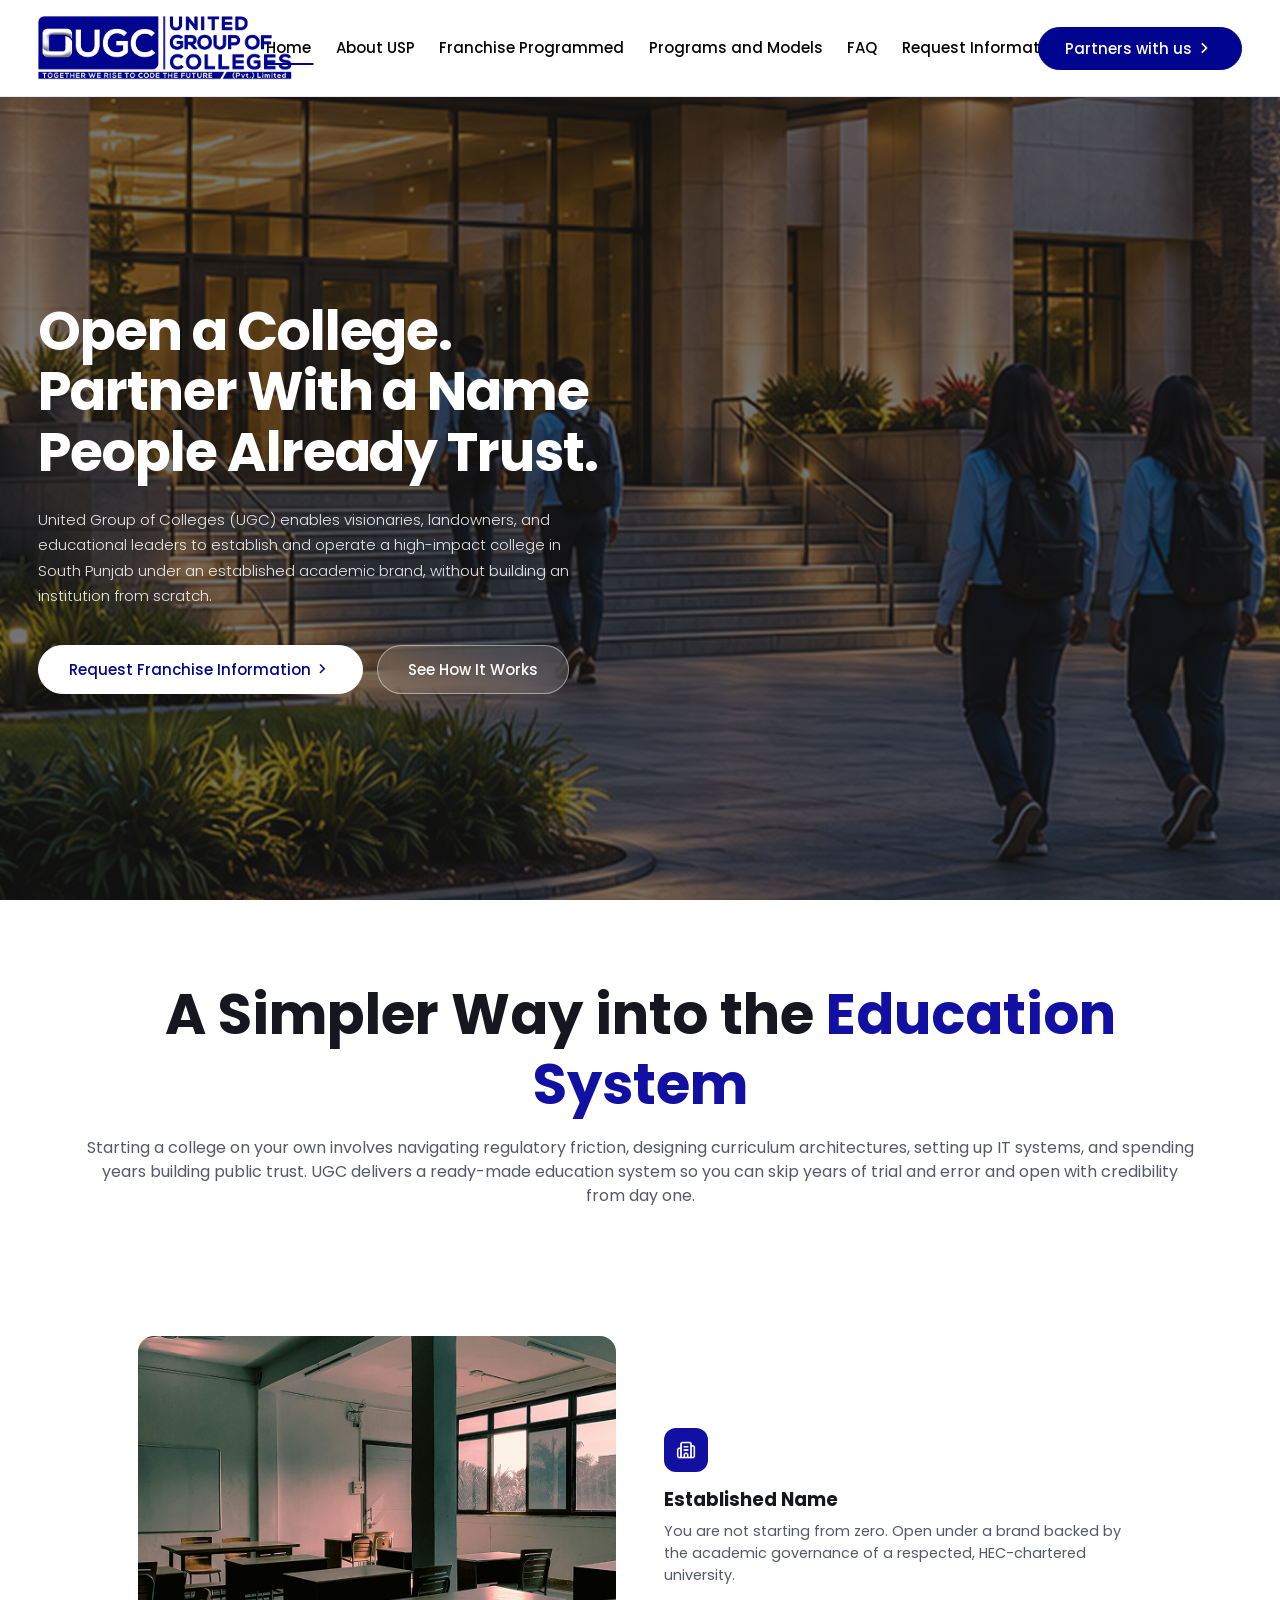
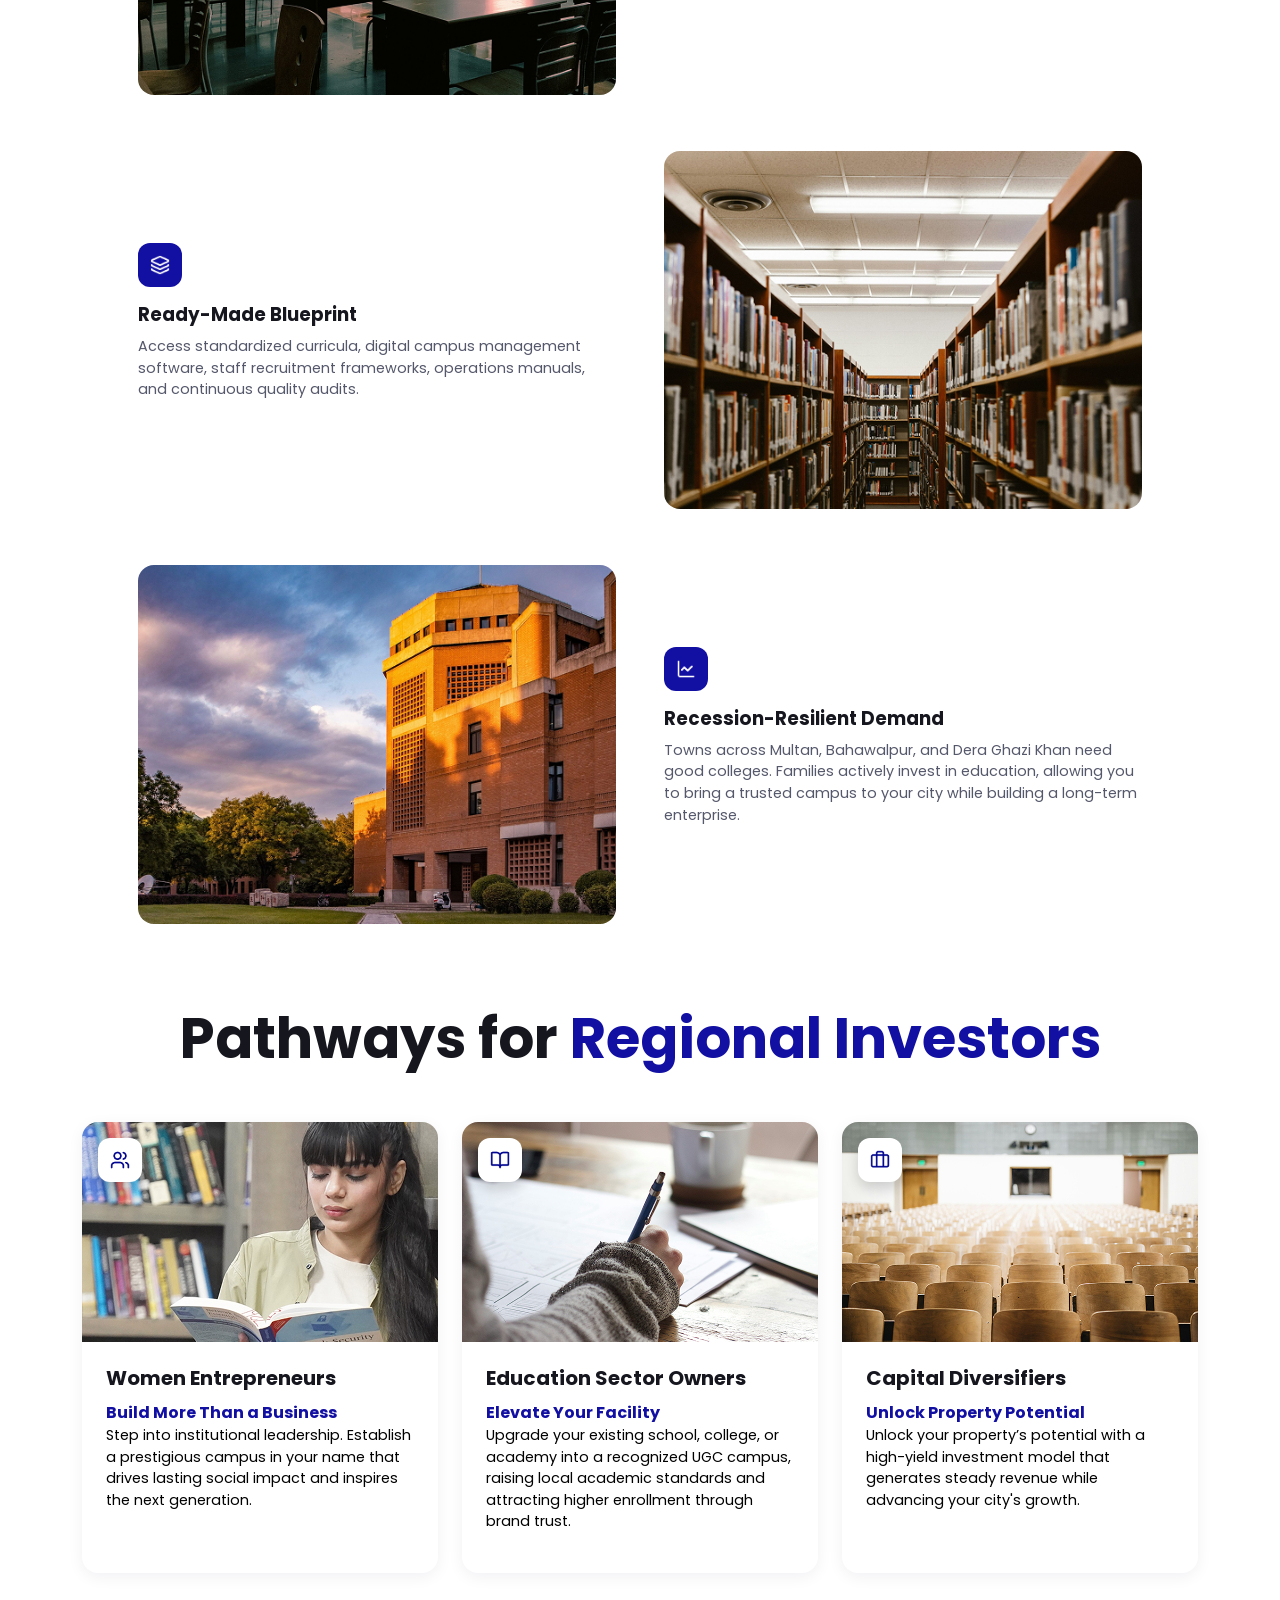
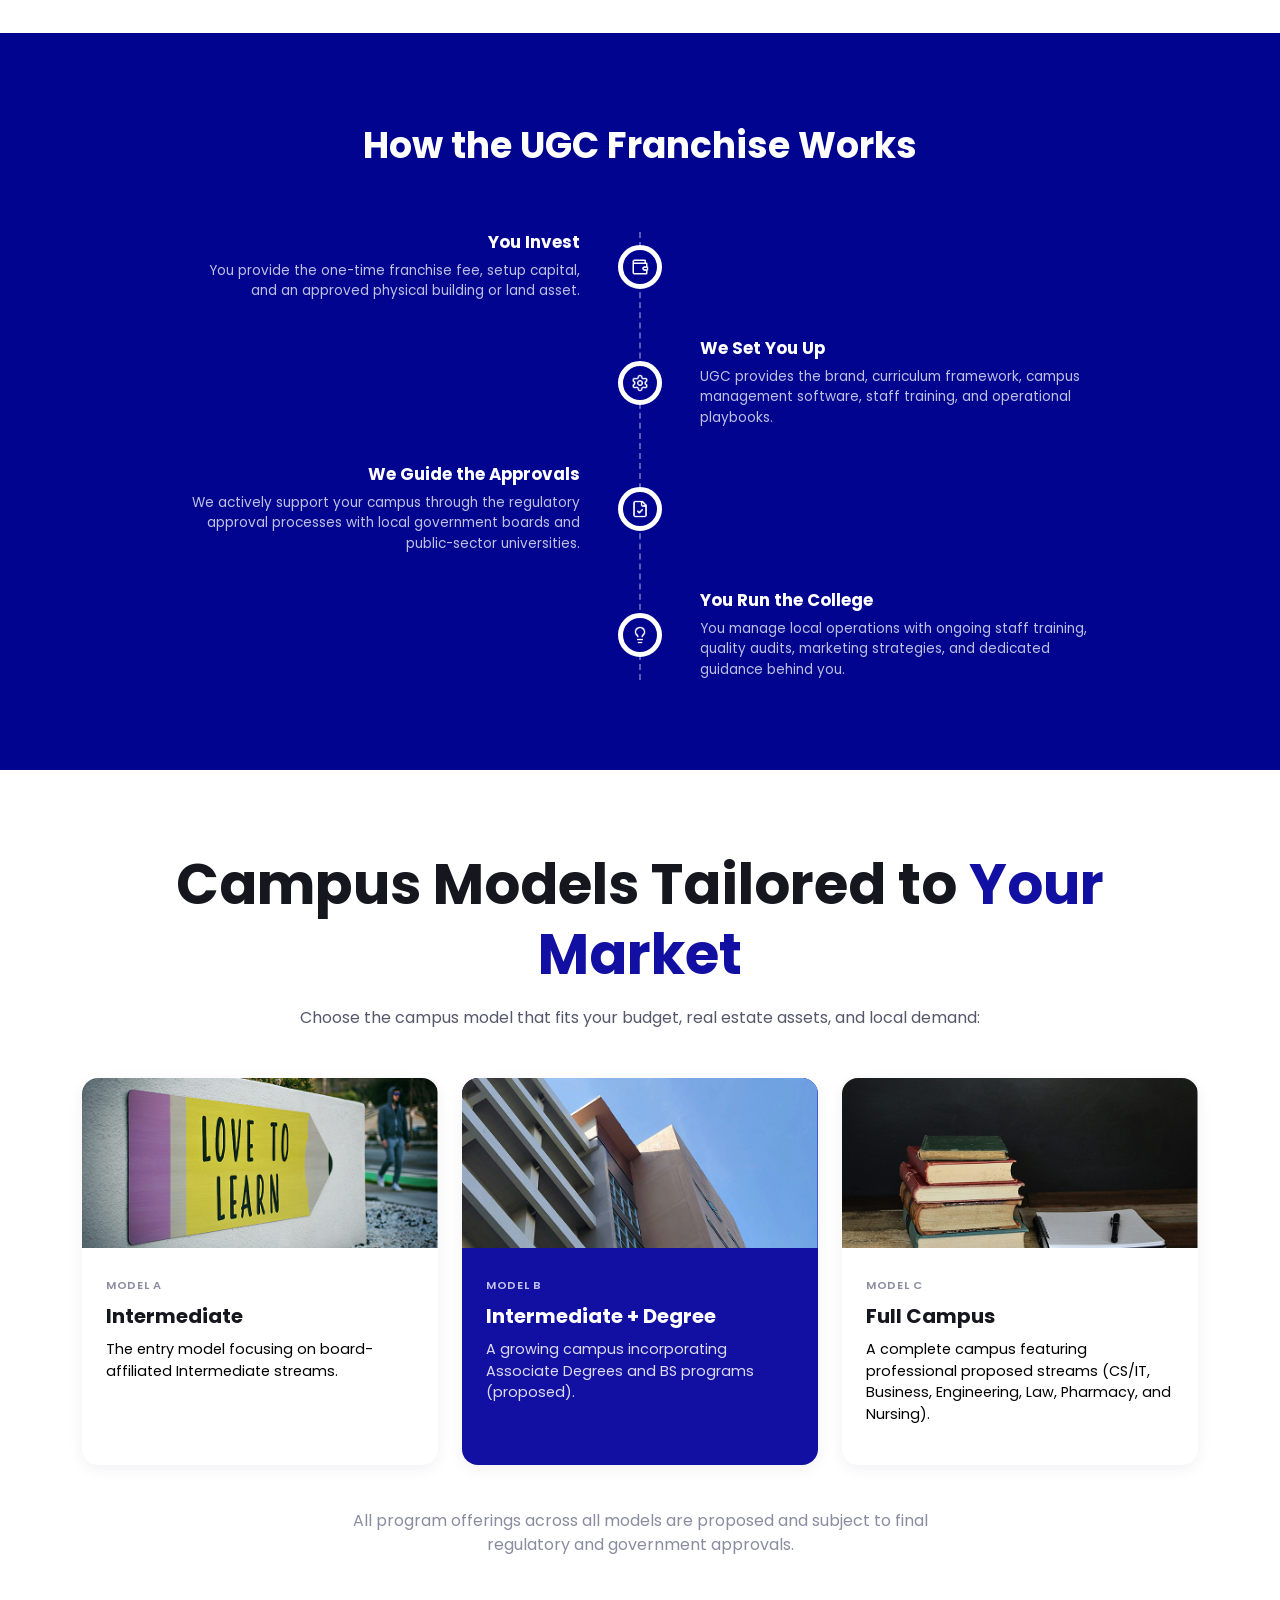
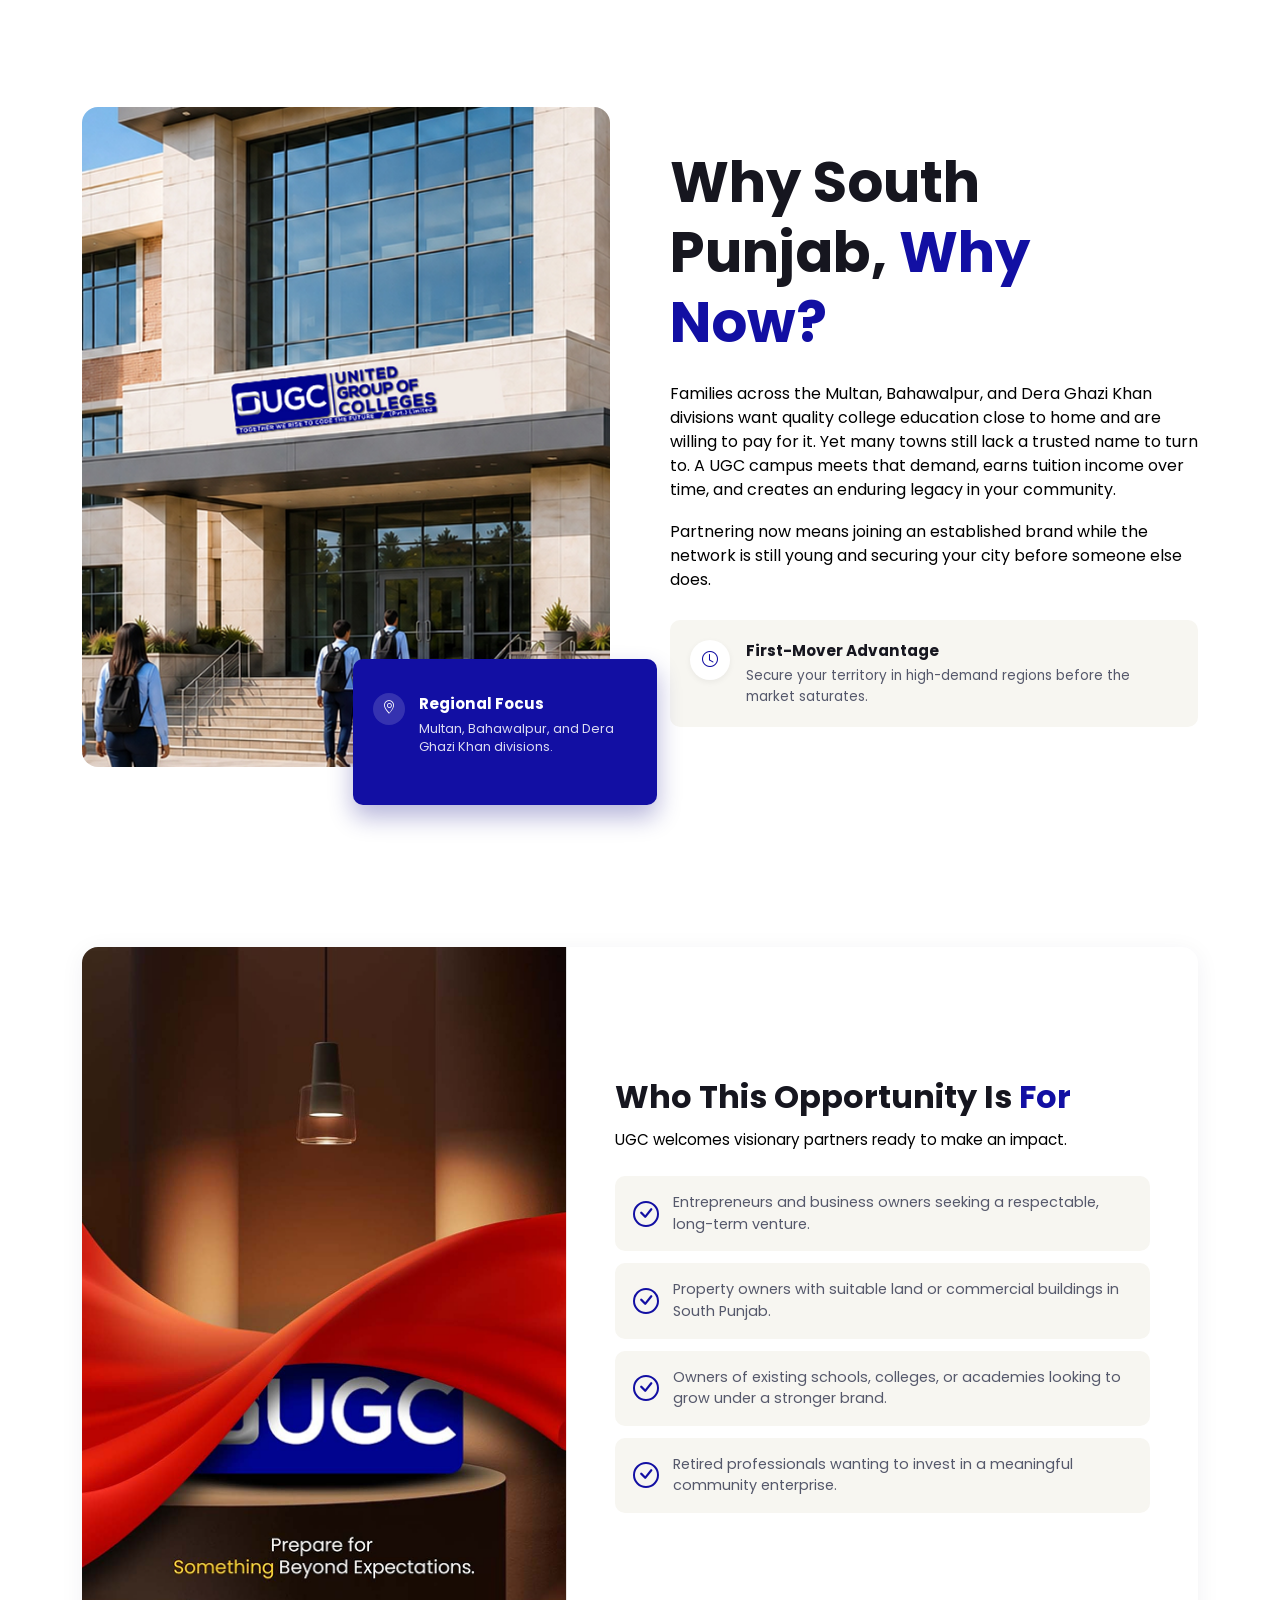
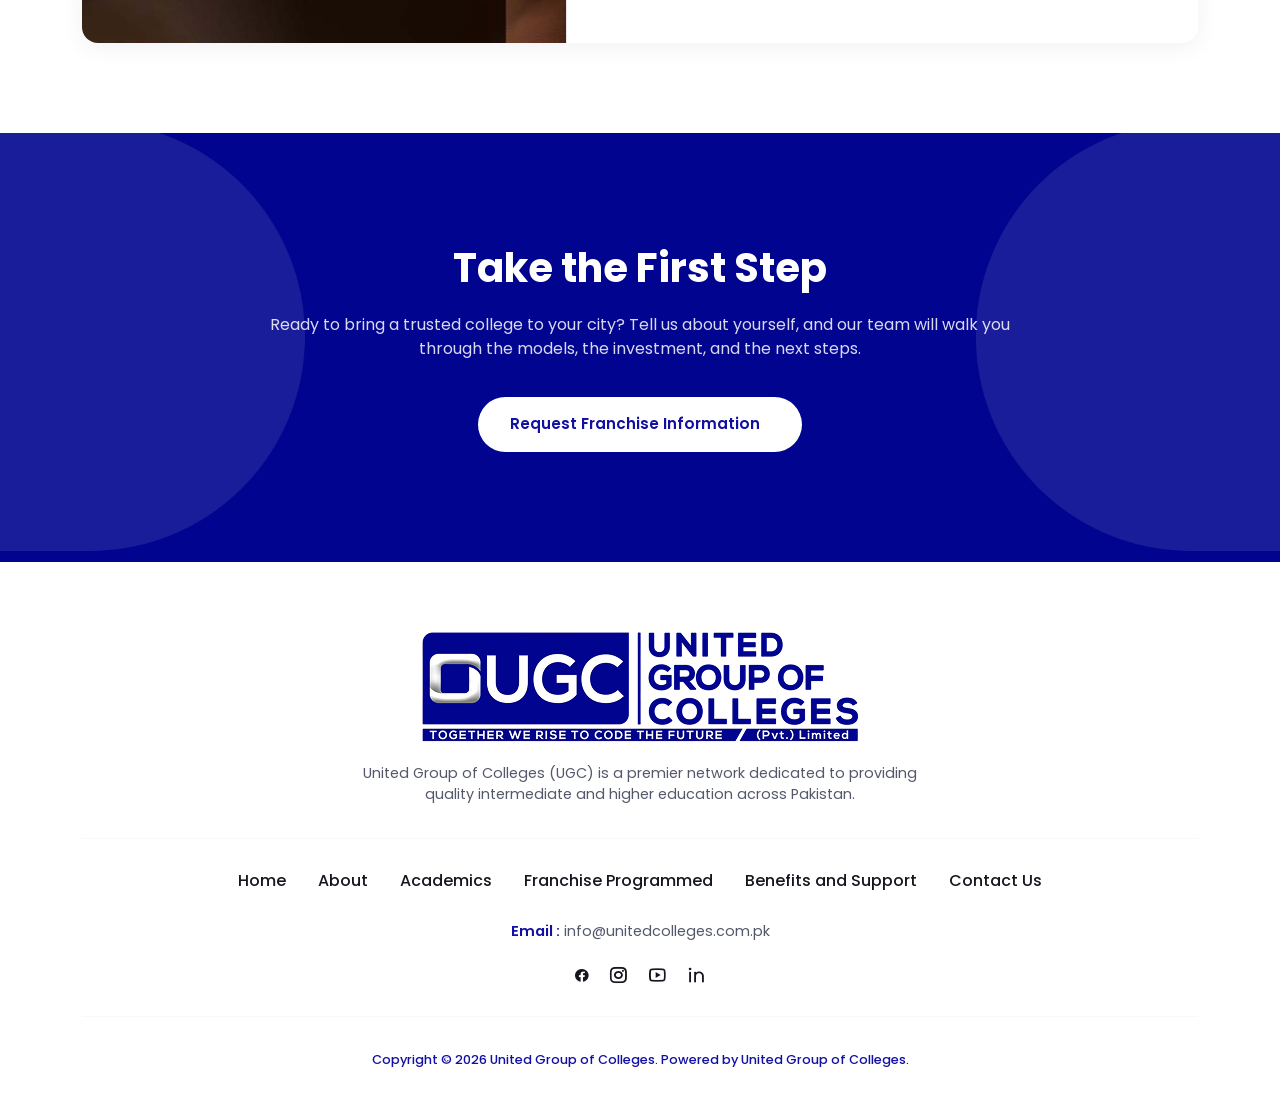
==== index.html @ abc20763 "first commit" ====
<!doctype html>
<html class="no-js" lang="">

<head>
	<meta charset="utf-8">
	<meta http-equiv="x-ua-compatible" content="ie=edge">
	<title>United Group of Colleges</title>

	<meta name="description" content="">
	<meta name="viewport" content="width=device-width, initial-scale=1">

	<meta name="theme-color" content="#01048F">

	<link rel="apple-touch-icon" href="images/fav_icons/icon.png">

	<link rel="preconnect" href="https://fonts.googleapis.com">
	<link rel="preconnect" href="https://fonts.gstatic.com" crossorigin>
	<link href="https://fonts.googleapis.com/css2?family=Poppins:wght@100;200;300;400;500;600;700;800;900&display=swap"
		rel="stylesheet">

	<link rel="stylesheet" href="css/main.css?cb=123">
	<link rel="stylesheet" href="css/style.css">
</head>

<body>
	<!-- main holder start -->
	<div class="main_holder top_content_space">
		<!-- header start -->
		<header class="site_header header_fixed">
			<div class="nav_holder">
				<div class="container-fluid">
					<div class="header_row">

						<a href="index.html" class="logo">
							<img src="images/logo-ugc.png" alt="United Group of Colleges">
						</a>

						<nav class="main_nav" id="main_nav" aria-label="Main">
							<ul class="main_nav_list">
								<li><a href="index.html" class="current">Home</a></li>
								<li><a href="javascript:void(0);">About USP</a></li>
								<li><a href="javascript:void(0);">Franchise Programmed</a></li>
								<li><a href="javascript:void(0);">Programs and Models</a></li>
								<li><a href="javascript:void(0);">FAQ</a></li>
								<li><a href="javascript:void(0);">Request Information</a></li>
							</ul>

							<!-- duplicated inside the panel so the CTA stays reachable on mobile -->
							<a href="javascript:void(0);" class="btn_partner btn_partner_stacked">
								Partners with us
								<i class="ri-arrow-right-s-line" aria-hidden="true"></i>
							</a>
						</nav>

						<div class="header_actions">
							<a href="javascript:void(0);" class="btn_partner">
								Partners with us
								<i class="ri-arrow-right-s-line" aria-hidden="true"></i>
							</a>

							<button type="button" class="nav_toggle" id="nav_toggle" aria-controls="main_nav" aria-expanded="false"
								aria-label="Open menu">
								<span class="nav_toggle_bars" aria-hidden="true"></span>
							</button>
						</div>

					</div>
				</div>
			</div>

			<div class="nav_backdrop" id="nav_backdrop"></div>
		</header>
		<!-- header end -->

		<!-- main content start -->
		<main role="main" class="home_content clearfix">
			<!-- hero start -->
			<section class="home_hero">
				<div class="home_hero_media">
					<img src="images/home-hero.jpg" alt="" fetchpriority="high">
				</div>

				<div class="home_hero_inner">
					<div class="container-fluid">
						<div class="home_hero_content">
							<h1 class="home_hero_title">
								Open a College. Partner With a Name People Already Trust.
							</h1>

							<p class="home_hero_text">
								United Group of Colleges (UGC) enables visionaries, landowners, and educational leaders
								to establish and operate a high-impact college in South Punjab under an established
								academic brand, without building an institution from scratch.
							</p>

							<div class="home_hero_actions">
								<a href="javascript:void(0);" class="btn_hero btn_hero_light">
									Request Franchise Information
									<i class="ri-arrow-right-s-line" aria-hidden="true"></i>
								</a>

								<a href="javascript:void(0);" class="btn_hero btn_hero_glass">
									See How It Works
								</a>
							</div>
						</div>
					</div>
				</div>
			</section>
			<!-- hero end -->
			<!-- ===================== SIMPLER WAY SECTION ===================== -->
			<section class="simpler-way-section">
				<div class="container">
					<div class="section-heading">
						<h2>A Simpler Way into the <span class="text-accent">Education System</span></h2>
						<p>Starting a college on your own involves navigating regulatory friction, designing curriculum
							architectures,
							setting up IT systems, and spending years building public trust. UGC delivers a ready-made education
							system so
							you can skip years of trial and error and open with credibility from day one.</p>
					</div>
				</div>
			</section>

			<section class="simpler-way-rows-section overflow-hidden section_gray">
				<div class="container">
					<div class="simpler-way-rows">

						<div class="simpler-way-row">
							<div class="simpler-way-image">
								<img src="images/educational_system_image_1.png" alt="Modern classroom">
							</div>
							<div class="simpler-way-content">
								<span class="simpler-way-icon">
									<img src="images/icon/building.png" alt="Established Name icon"></span>
								<h3>Established Name</h3>
								<p>You are not starting from zero. Open under a brand backed by the academic governance of a respected,
									HEC-chartered university.</p>
							</div>
						</div>

						<div class="simpler-way-row simpler-way-row--reverse">
							<div class="simpler-way-image">
								<img src="images/educational_system_image_2.png" alt="University library">
							</div>
							<div class="simpler-way-content">
								<span class="simpler-way-icon">
									<img src="images/icon/stack.png" alt="Ready-Made Blueprint icon"></span>
								<h3>Ready-Made Blueprint</h3>
								<p>Access standardized curricula, digital campus management software, staff recruitment frameworks,
									operations
									manuals, and continuous quality audits.</p>
							</div>
						</div>

						<div class="simpler-way-row">
							<div class="simpler-way-image">
								<img src="images/educational_system_image_3.png" alt="UGC campus building at sunset">
							</div>
							<div class="simpler-way-content">
								<span class="simpler-way-icon">
									<img src="images/icon/chart.png" alt="Recession-Resilient Demand icon"></span>
								<h3>Recession-Resilient Demand</h3>
								<p>Towns across Multan, Bahawalpur, and Dera Ghazi Khan need good colleges. Families actively invest in
									education, allowing you to bring a trusted campus to your city while building a long-term enterprise.
								</p>
							</div>
						</div>

					</div>
				</div>
			</section>

			<!-- ===================== REGIONAL INVESTORS SECTION ===================== -->
			<section class="models-section">
				<div class="container">
					<div class="section-heading">
						<!-- Pathways for Regional Investors -->
						<h2>Pathways for <span class="text-accent"> Regional Investors</span></h2>
					</div>

					<div class="models-grid">

						<div class="model-card">
							<div class="regional-model-card">
								<span class="regional-icon-box">
									<img src="images/icon/profile_group.png" alt="Women Entrepreneurs icon"></span>
								<img src="images/pathway_section_image_1.png" alt="Model A - Intermediate campus">
							</div>
							<div class="model-card__body">
								<h3>Women Entrepreneurs</h3>
								<span class="regional-model-label">Build More Than a Business</span>
								<p>Step into institutional leadership. Establish a prestigious campus in your name that drives lasting
									social impact and inspires the next generation.</p>
							</div>
						</div>

						<div class="model-card">
							<div class="regional-model-card">
								<span class="regional-icon-box">
									<img src="images/icon/book_2.png" alt="Education Sector Owners icon"></span>
								<img src="images/pathway_section_image_2.png" alt="Model B - Intermediate and Degree campus">
							</div>
							<div class="model-card__body">
								<h3>Education Sector Owners</h3>
								<span class="regional-model-label">Elevate Your Facility</span>
								<p>Upgrade your existing school, college, or academy into a recognized UGC campus, raising local
									academic
									standards and attracting higher enrollment through brand trust.</p>
							</div>
						</div>

						<div class="model-card">
							<div class="regional-model-card">
								<span class="regional-icon-box">
									<img src="images/icon/breifcase_3.png" alt="Capital Diversifiers icon"></span>
								<img src="images/pathway_section_image_3.png" alt="Model C - Full campus">
							</div>
							<div class="model-card__body">
								<h3>Capital Diversifiers </h3>
								<span class="regional-model-label">Unlock Property Potential</span>
								<p>Unlock your property’s potential with a high-yield investment model that generates steady revenue
									while
									advancing your city's growth.</p>
							</div>
						</div>

					</div>


				</div>
			</section>


			<!-- ===================== FRANCHISE WORKS (TIMELINE) SECTION ===================== -->
			<section class="franchise-section">
				<div class="container">
					<h2 class="franchise-title">How the UGC Franchise Works</h2>

					<div class="timeline">

						<div class="timeline-row">
							<div class="timeline-text timeline-text--left">
								<h3>You Invest</h3>
								<p>You provide the one-time franchise fee, setup capital, and an approved physical building or land
									asset.
								</p>
							</div>
							<div class="timeline-icon">
								<img src="images/icon/wallet.png" alt="You Invest icon">
							</div>
							<div class="timeline-text timeline-text--right"></div>
						</div>

						<div class="timeline-row">
							<div class="timeline-text timeline-text--left"></div>
							<div class="timeline-icon"><img src="images/icon/setting_icon.png" alt="We Set You Up icon"></div>
							<div class="timeline-text timeline-text--right">
								<h3>We Set You Up</h3>
								<p>UGC provides the brand, curriculum framework, campus management software, staff training, and
									operational
									playbooks.</p>
							</div>
						</div>

						<div class="timeline-row">
							<div class="timeline-text timeline-text--left">
								<h3>We Guide the Approvals</h3>
								<p>We actively support your campus through the regulatory approval processes with local government
									boards
									and public-sector universities.</p>
							</div>
							<div class="timeline-icon">
								<img src="images/icon/complete.png" alt="We Guide the Approvals icon">
							</div>
							<div class="timeline-text timeline-text--right"></div>
						</div>

						<div class="timeline-row">
							<div class="timeline-text timeline-text--left"></div>
							<div class="timeline-icon">
								<img src="images/icon/bulb_idea.png" alt="We Guide the Approvals icon">
							</div>
							<div class="timeline-text timeline-text--right">
								<h3>You Run the College</h3>
								<p>You manage local operations with ongoing staff training, quality audits, marketing strategies, and
									dedicated guidance behind you.</p>
							</div>
						</div>

					</div>
				</div>
			</section>


			<!-- ===================== CAMPUS MODELS SECTION ===================== -->
			<section class="models-section section_gray">
				<div class="container">
					<div class="section-heading">
						<h2>Campus Models Tailored to <span class="text-accent">Your Market</span></h2>
						<p>Choose the campus model that fits your budget, real estate assets, and local demand:</p>
					</div>

					<div class="models-grid">

						<div class="model-card">
							<div class="model-card__image">
								<img src="images/campus_model_image_1.png" alt="Model A - Intermediate campus">
							</div>
							<div class="model-card__body">
								<span class="model-card__label">MODEL A</span>
								<h3>Intermediate</h3>
								<p>The entry model focusing on board-affiliated Intermediate streams.</p>
							</div>
						</div>

						<div class="model-card model-card--active">
							<div class="model-card__image">
								<img src="images/campus_model_image_2.png" alt="Model B - Intermediate and Degree campus">
							</div>
							<div class="model-card__body">
								<span class="model-card__label">MODEL B</span>
								<h3>Intermediate + Degree</h3>
								<p>A growing campus incorporating Associate Degrees and BS programs (proposed).</p>
							</div>
						</div>

						<div class="model-card">
							<div class="model-card__image">
								<img src="images/campus_model_image_3.png" alt="Model C - Full campus">
							</div>
							<div class="model-card__body">
								<span class="model-card__label">MODEL C</span>
								<h3>Full Campus</h3>
								<p>A complete campus featuring professional proposed streams (CS/IT, Business, Engineering, Law,
									Pharmacy,
									and Nursing).</p>
							</div>
						</div>

					</div>

					<p class="models-footnote">All program offerings across all models are proposed and subject to final
						regulatory
						and government approvals.</p>
				</div>
			</section>

			<!-- ===================== WHY SOUTH PUNJAB SECTION ===================== -->
			<section class="why-section">
				<div class="container why-grid">

					<div class="why-image">
						<img src="images/why_section_image.png" alt="UGC campus building entrance">
						<div class="why-image__badge">
							<span class="why-image__badge-icon"><i class="bi bi-geo-alt"></i></span>
							<div>
								<strong>Regional Focus</strong>
								<p>Multan, Bahawalpur, and Dera Ghazi Khan divisions.</p>
							</div>
						</div>
					</div>

					<div class="why-content">
						<h2>Why South Punjab, <span class="text-accent">Why Now?</span></h2>
						<p>Families across the Multan, Bahawalpur, and Dera Ghazi Khan divisions want quality college education
							close to
							home and are willing to pay for it. Yet many towns still lack a trusted name to turn to. A UGC campus
							meets
							that demand, earns tuition income over time, and creates an enduring legacy in your community.</p>
						<p>Partnering now means joining an established brand while the network is still young and securing your city
							before someone else does.</p>

						<div class="highlight-box">
							<span class="highlight-box__icon"><i class="bi bi-clock"></i></span>
							<div>
								<strong>First-Mover Advantage</strong>
								<p>Secure your territory in high-demand regions before the market saturates.</p>
							</div>
						</div>
					</div>

				</div>
			</section>

			<!-- ===================== WHO IS THIS FOR SECTION ===================== -->
			<section class="opportunity-section section_gray">
				<div class="container">
					<div class="opportunity-card">

						<div class="opportunity-image">
							<img src="images/opportunity_section_image.png" alt="Prepare for something beyond expectations - UGC">
						</div>

						<div class="opportunity-content">
							<h2>Who This Opportunity Is <span class="text-accent">For</span></h2>
							<p class="opportunity-intro">UGC welcomes visionary partners ready to make an impact.</p>

							<ul class="opportunity-list">
								<li>
									<span class="check-icon"><i class="bi bi-check"></i></span>
									<span>Entrepreneurs and business owners seeking a respectable, long-term venture.</span>
								</li>
								<li>
									<span class="check-icon"><i class="bi bi-check"></i></span>
									<span>Property owners with suitable land or commercial buildings in South Punjab.</span>
								</li>
								<li>
									<span class="check-icon"><i class="bi bi-check"></i></span>
									<span>Owners of existing schools, colleges, or academies looking to grow under a stronger
										brand.</span>
								</li>
								<li>
									<span class="check-icon"><i class="bi bi-check"></i></span>
									<span>Retired professionals wanting to invest in a meaningful community enterprise.</span>
								</li>
							</ul>
						</div>

					</div>
				</div>
			</section>

			<!-- ===================== CTA SECTION ===================== -->
			<section class="cta-section">
				<div class="container cta-content">
					<h2>Take the First Step</h2>
					<p>Ready to bring a trusted college to your city? Tell us about yourself, and our team will walk you through
						the
						models, the investment, and the next steps.</p>
					<a href="#contact" class="btn-primary text-decoration-none">Request Franchise Information <i
							class="fa-solid fa-arrow-right"></i></a>
				</div>
			</section>


		</main>
		<!-- main content end -->


		<!-- ===================== FOOTER ===================== -->
		<footer class="footer">
			<div class="container">

				<div class="footer-logo">
					<img src="images/footer-logo.png" alt="United Group of Colleges logo">
				</div>

				<p class="footer-desc">United Group of Colleges (UGC) is a premier network dedicated to providing quality
					intermediate and higher education across Pakistan.</p>

				<hr class="footer-divider">

				<nav class="footer-nav">
					<a href="#">Home</a>
					<a href="#">About</a>
					<a href="#">Academics</a>
					<a href="#">Franchise Programmed</a>
					<a href="#">Benefits and Support</a>
					<a href="#">Contact Us</a>
				</nav>

				<p class="footer-email"><span>Email :</span> info@unitedcolleges.com.pk</p>

				<div class="footer-social">
					<a href="#" aria-label="Facebook"><i class="ri-facebook-circle-fill fs-6"></i></a>
					<a href="#" aria-label="Instagram"><i class="ri-instagram-line fs-5"></i></a>
					<a href="#" aria-label="YouTube"><i class="ri-youtube-line fs-5"></i></a>
					<a href="#" aria-label="LinkedIn"><i class="ri-linkedin-line fs-5"></i></a>
				</div>

				<hr class="footer-divider">

				<p class="footer-copy">Copyright &copy; 2026 United Group of Colleges. Powered by United Group of Colleges.</p>

			</div>
		</footer>




	</div>
	<!-- main holder end -->

	<script src="js/jquery.js?cb=123"></script>
	<script src="js/jquery-migrate.js?cb=123"></script>
	<script src="js/vendor.js"></script>
	<script src="js/home.js?cb=123"></script>
	<script src="js/app.js"></script>

</body>

</html>
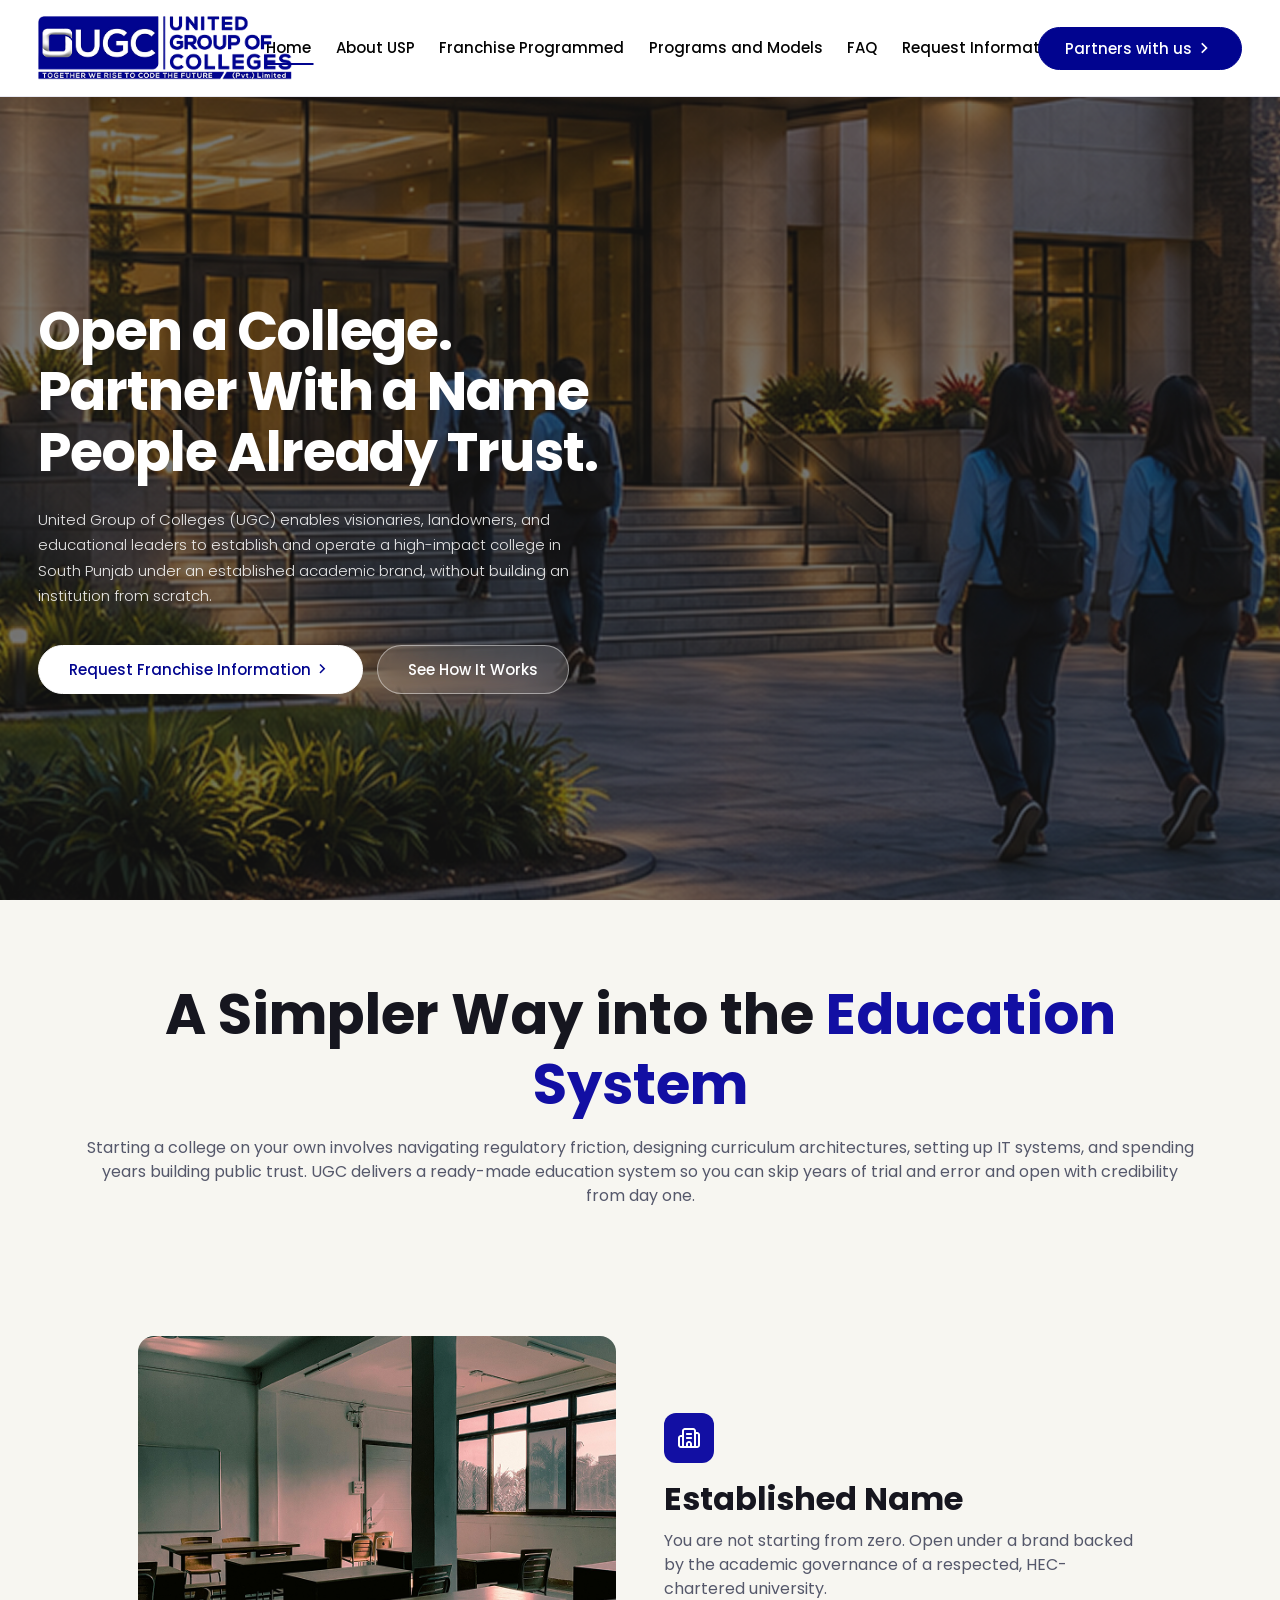
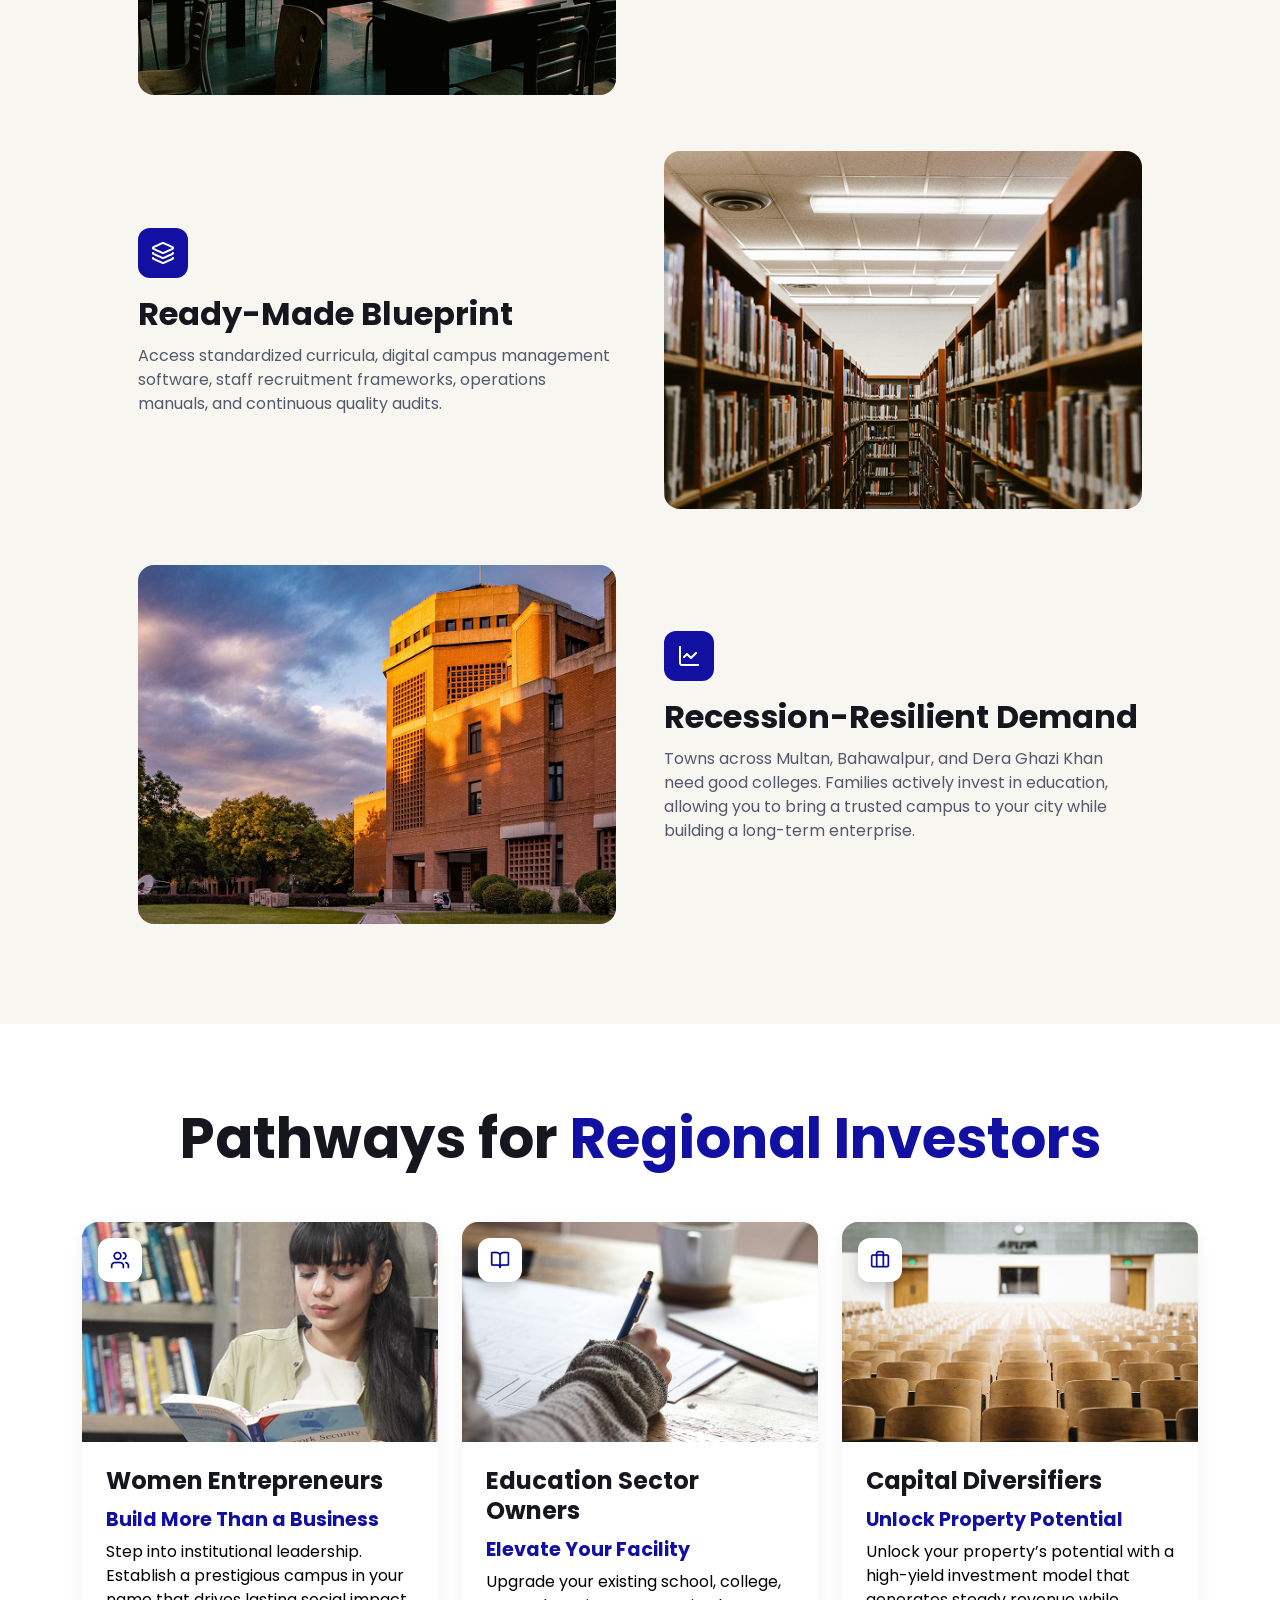
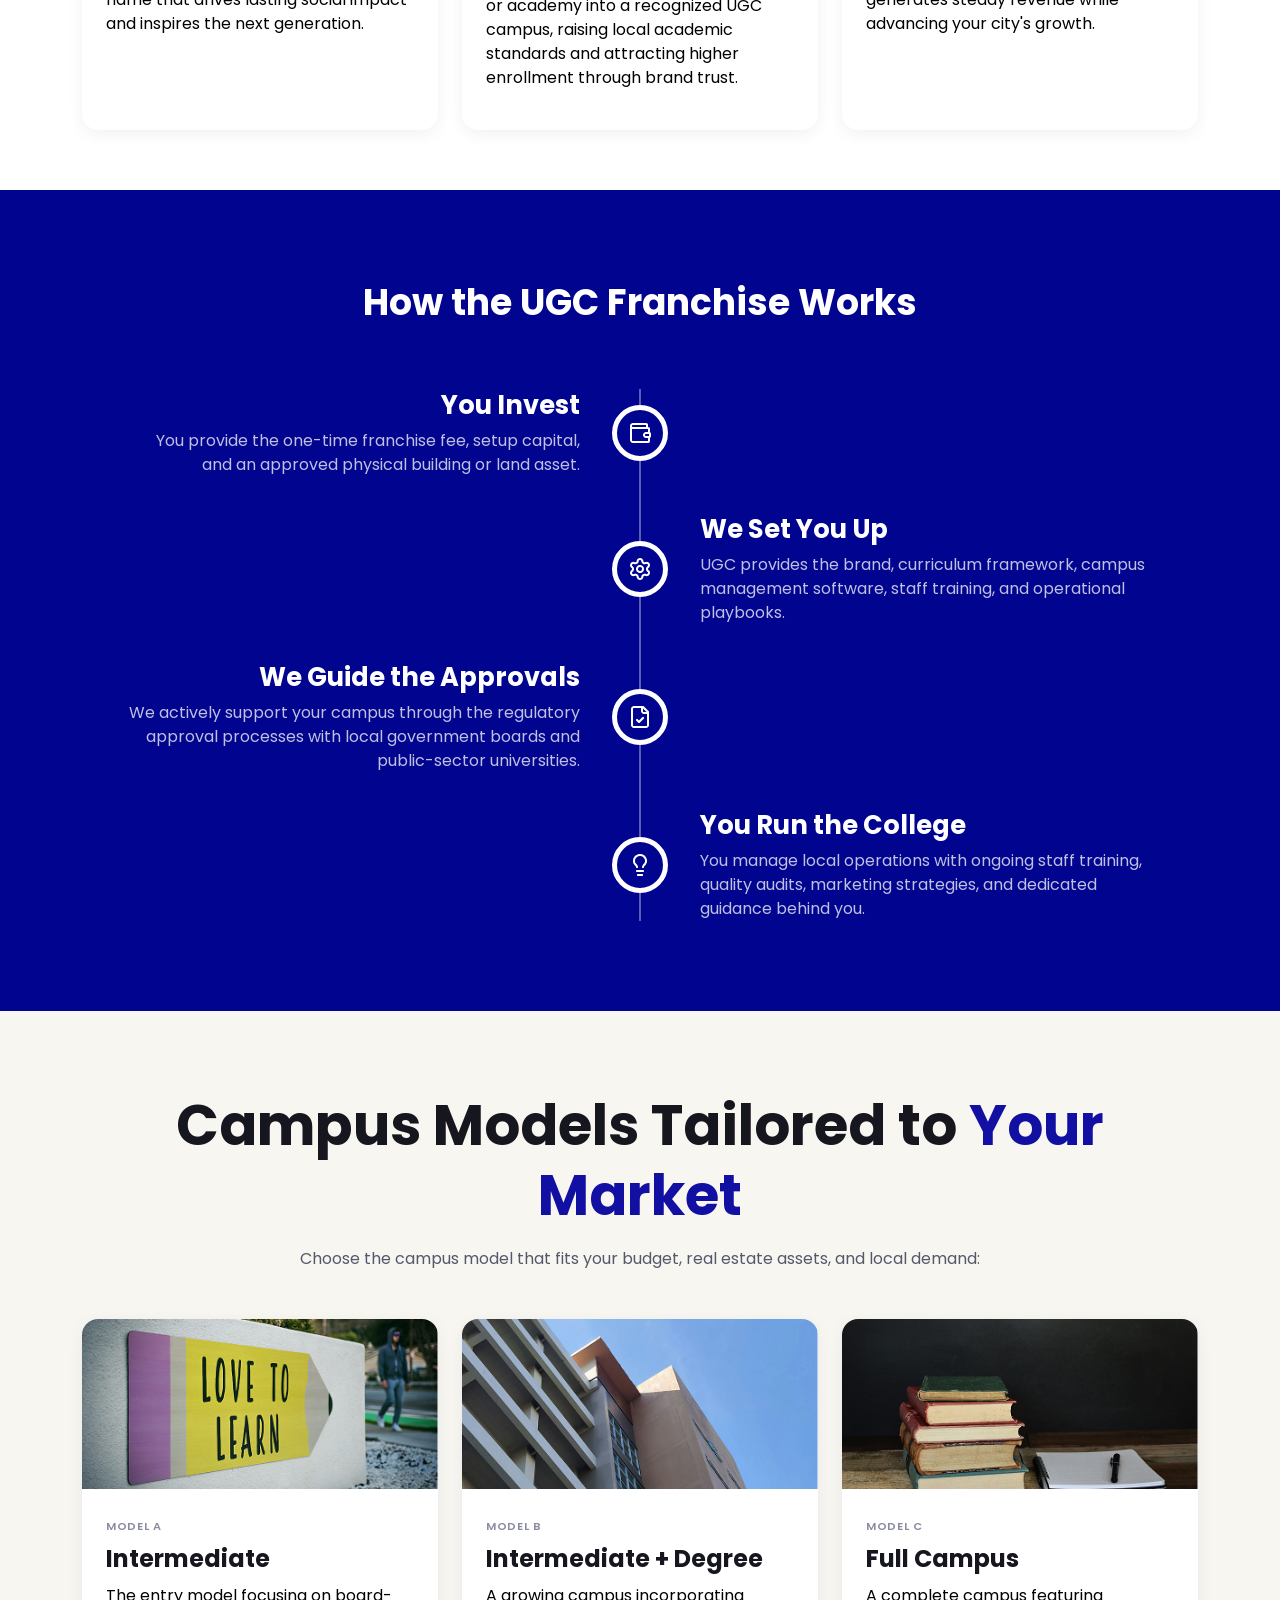
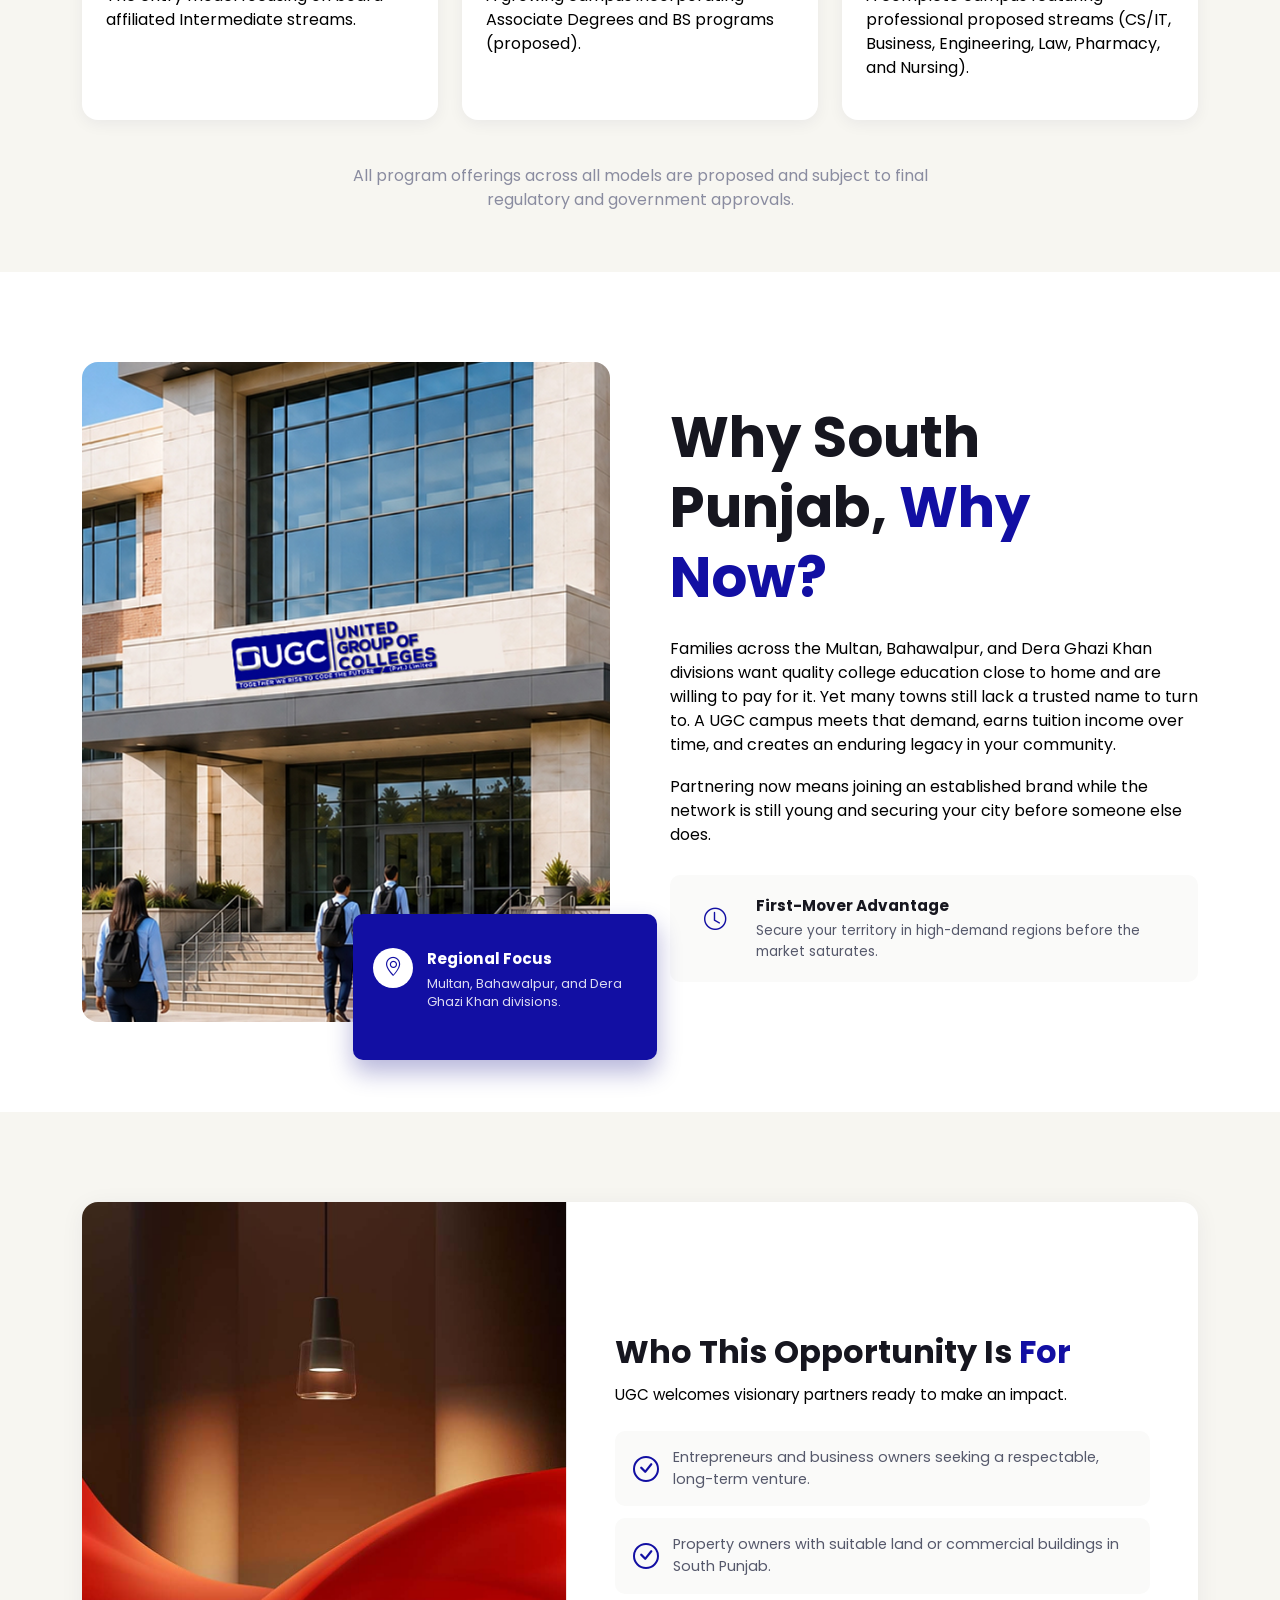
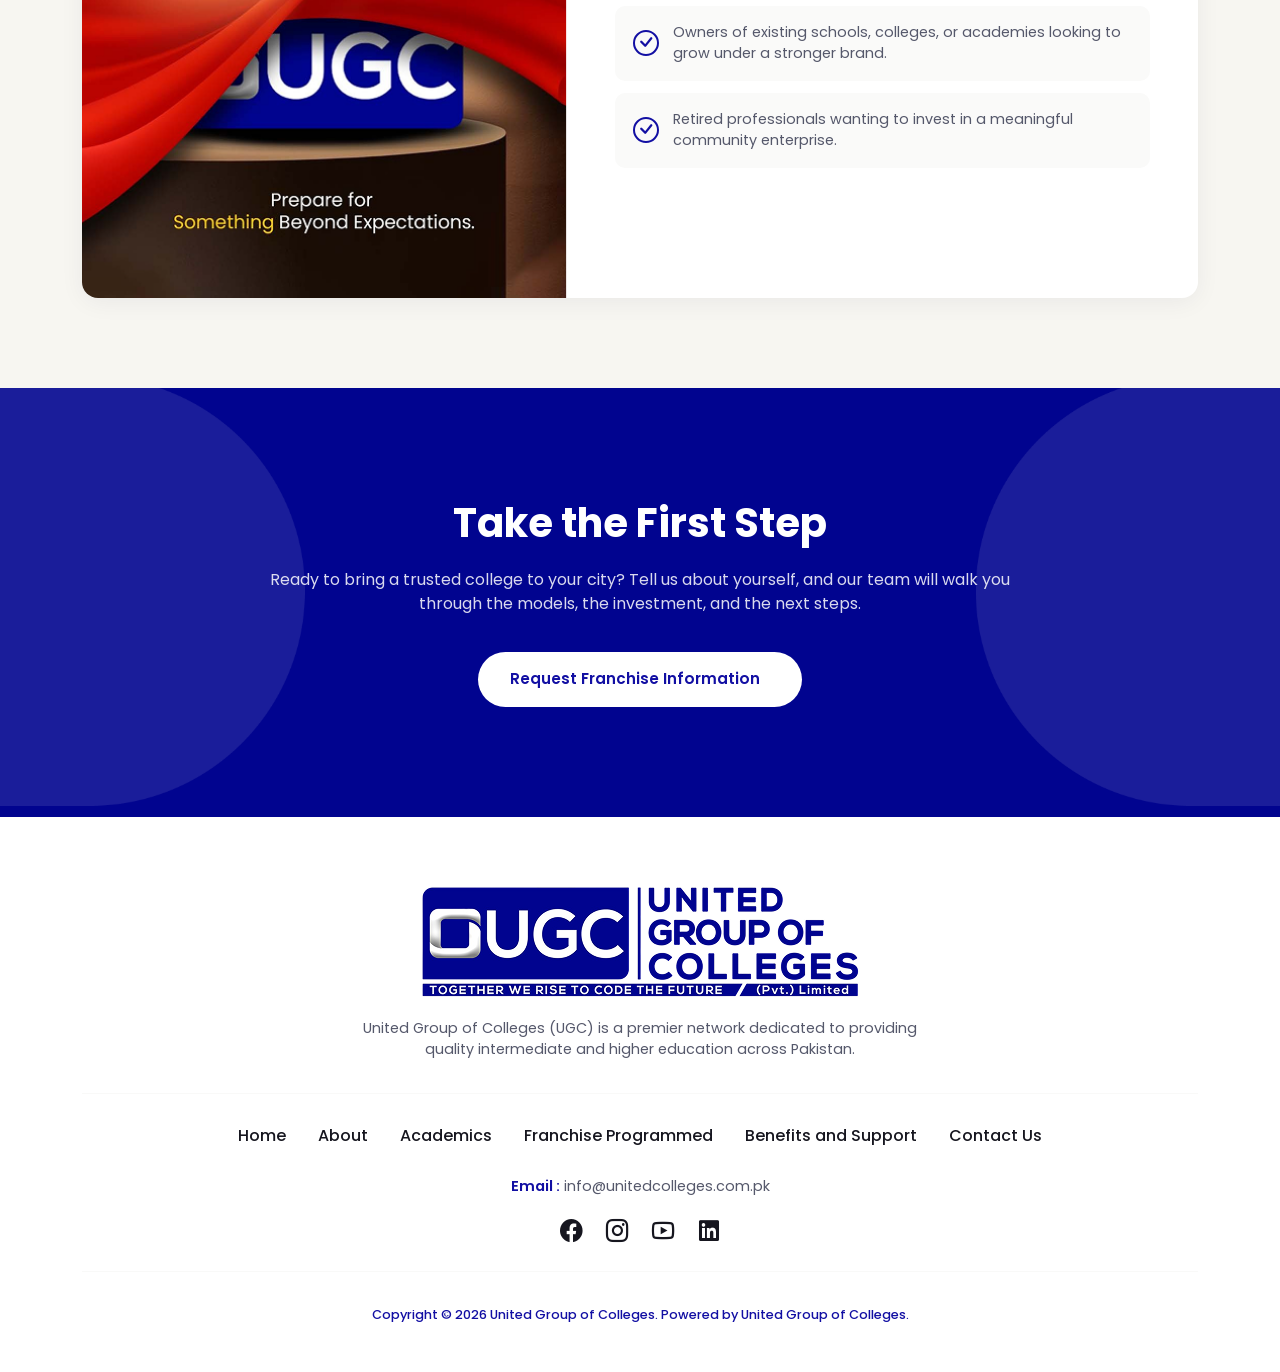
==== commit dba9fe6a: "pages added + updation" ====
--- a/index.html
+++ b/index.html
@@ -38,11 +38,11 @@
 						<nav class="main_nav" id="main_nav" aria-label="Main">
 							<ul class="main_nav_list">
 								<li><a href="index.html" class="current">Home</a></li>
-								<li><a href="javascript:void(0);">About USP</a></li>
-								<li><a href="javascript:void(0);">Franchise Programmed</a></li>
-								<li><a href="javascript:void(0);">Programs and Models</a></li>
-								<li><a href="javascript:void(0);">FAQ</a></li>
-								<li><a href="javascript:void(0);">Request Information</a></li>
+								<li><a href="about-us.html">About USP</a></li>
+								<li><a href="franchise.html">Franchise Programmed</a></li>
+								<li><a href="programmes-and-models.html">Programs and Models</a></li>
+								<li><a href="faq.html">FAQ</a></li>
+								<li><a href="request-information.html">Request Information</a></li>
 							</ul>
 
 							<!-- duplicated inside the panel so the CTA stays reachable on mobile -->
@@ -314,7 +314,7 @@
 							</div>
 						</div>
 
-						<div class="model-card model-card--active">
+						<div class="model-card ">
 							<div class="model-card__image">
 								<img src="images/campus_model_image_2.png" alt="Model B - Intermediate and Degree campus">
 							</div>
@@ -463,10 +463,10 @@
 				<p class="footer-email"><span>Email :</span> info@unitedcolleges.com.pk</p>
 
 				<div class="footer-social">
-					<a href="#" aria-label="Facebook"><i class="ri-facebook-circle-fill fs-6"></i></a>
-					<a href="#" aria-label="Instagram"><i class="ri-instagram-line fs-5"></i></a>
-					<a href="#" aria-label="YouTube"><i class="ri-youtube-line fs-5"></i></a>
-					<a href="#" aria-label="LinkedIn"><i class="ri-linkedin-line fs-5"></i></a>
+					<a href="#" aria-label="Facebook"><i class="ri-facebook-circle-fill"></i></a>
+					<a href="#" aria-label="Instagram"><i class="ri-instagram-line"></i></a>
+					<a href="#" aria-label="YouTube"><i class="ri-youtube-line"></i></a>
+					<a href="#" aria-label="LinkedIn"><i class="ri-linkedin-box-fill"></i></a>
 				</div>
 
 				<hr class="footer-divider">
--- a/css/main.css
+++ b/css/main.css
@@ -11,4 +11,4 @@
  * Bootstrap  v5.3.8 (https://getbootstrap.com/)
  * Copyright 2011-2025 The Bootstrap Authors
  * Licensed under MIT (https://github.com/twbs/bootstrap/blob/main/LICENSE)
- */:root,[data-bs-theme=light]{--bs-blue:#0d6efd;--bs-indigo:#6610f2;--bs-purple:#6f42c1;--bs-pink:#d63384;--bs-red:#dc3545;--bs-orange:#fd7e14;--bs-yellow:#ffc107;--bs-green:#198754;--bs-teal:#20c997;--bs-cyan:#0dcaf0;--bs-black:#000;--bs-white:#fff;--bs-gray:#6c757d;--bs-gray-dark:#343a40;--bs-gray-100:#f8f9fa;--bs-gray-200:#e9ecef;--bs-gray-300:#dee2e6;--bs-gray-400:#ced4da;--bs-gray-500:#adb5bd;--bs-gray-600:#6c757d;--bs-gray-700:#495057;--bs-gray-800:#343a40;--bs-gray-900:#212529;--bs-primary:#0d6efd;--bs-secondary:#6c757d;--bs-success:#198754;--bs-info:#0dcaf0;--bs-warning:#ffc107;--bs-danger:#dc3545;--bs-light:#f8f9fa;--bs-dark:#212529;--bs-primary-rgb:13,110,253;--bs-secondary-rgb:108,117,125;--bs-success-rgb:25,135,84;--bs-info-rgb:13,202,240;--bs-warning-rgb:255,193,7;--bs-danger-rgb:220,53,69;--bs-light-rgb:248,249,250;--bs-dark-rgb:33,37,41;--bs-primary-text-emphasis:#052c65;--bs-secondary-text-emphasis:#2b2f32;--bs-success-text-emphasis:#0a3622;--bs-info-text-emphasis:#055160;--bs-warning-text-emphasis:#664d03;--bs-danger-text-emphasis:#58151c;--bs-light-text-emphasis:#495057;--bs-dark-text-emphasis:#495057;--bs-primary-bg-subtle:#cfe2ff;--bs-secondary-bg-subtle:#e2e3e5;--bs-success-bg-subtle:#d1e7dd;--bs-info-bg-subtle:#cff4fc;--bs-warning-bg-subtle:#fff3cd;--bs-danger-bg-subtle:#f8d7da;--bs-light-bg-subtle:#fcfcfd;--bs-dark-bg-subtle:#ced4da;--bs-primary-border-subtle:#9ec5fe;--bs-secondary-border-subtle:#c4c8cb;--bs-success-border-subtle:#a3cfbb;--bs-info-border-subtle:#9eeaf9;--bs-warning-border-subtle:#ffe69c;--bs-danger-border-subtle:#f1aeb5;--bs-light-border-subtle:#e9ecef;--bs-dark-border-subtle:#adb5bd;--bs-white-rgb:255,255,255;--bs-black-rgb:0,0,0;--bs-font-sans-serif:system-ui,-apple-system,"Segoe UI",Roboto,"Helvetica Neue","Noto Sans","Liberation Sans",Arial,sans-serif,"Apple Color Emoji","Segoe UI Emoji","Segoe UI Symbol","Noto Color Emoji";--bs-font-monospace:SFMono-Regular,Menlo,Monaco,Consolas,"Liberation Mono","Courier New",monospace;--bs-gradient:linear-gradient(180deg,hsla(0,0%,100%,.15),hsla(0,0%,100%,0));--bs-body-font-family:var(--bs-font-sans-serif);--bs-body-font-size:1rem;--bs-body-font-weight:400;--bs-body-line-height:1.5;--bs-body-color:#212529;--bs-body-color-rgb:33,37,41;--bs-body-bg:#fff;--bs-body-bg-rgb:255,255,255;--bs-emphasis-color:#000;--bs-emphasis-color-rgb:0,0,0;--bs-secondary-color:rgba(33,37,41,.75);--bs-secondary-color-rgb:33,37,41;--bs-secondary-bg:#e9ecef;--bs-secondary-bg-rgb:233,236,239;--bs-tertiary-color:rgba(33,37,41,.5);--bs-tertiary-color-rgb:33,37,41;--bs-tertiary-bg:#f8f9fa;--bs-tertiary-bg-rgb:248,249,250;--bs-heading-color:inherit;--bs-link-color:#0d6efd;--bs-link-color-rgb:13,110,253;--bs-link-decoration:underline;--bs-link-hover-color:#0a58ca;--bs-link-hover-color-rgb:10,88,202;--bs-code-color:#d63384;--bs-highlight-color:#212529;--bs-highlight-bg:#fff3cd;--bs-border-width:1px;--bs-border-style:solid;--bs-border-color:#dee2e6;--bs-border-color-translucent:rgba(0,0,0,.175);--bs-border-radius:0.375rem;--bs-border-radius-sm:0.25rem;--bs-border-radius-lg:0.5rem;--bs-border-radius-xl:1rem;--bs-border-radius-xxl:2rem;--bs-border-radius-2xl:var(--bs-border-radius-xxl);--bs-border-radius-pill:50rem;--bs-box-shadow:0 0.5rem 1rem rgba(0,0,0,.15);--bs-box-shadow-sm:0 0.125rem 0.25rem rgba(0,0,0,.075);--bs-box-shadow-lg:0 1rem 3rem rgba(0,0,0,.175);--bs-box-shadow-inset:inset 0 1px 2px rgba(0,0,0,.075);--bs-focus-ring-width:0.25rem;--bs-focus-ring-opacity:0.25;--bs-focus-ring-color:rgba(13,110,253,.25);--bs-form-valid-color:#198754;--bs-form-valid-border-color:#198754;--bs-form-invalid-color:#dc3545;--bs-form-invalid-border-color:#dc3545}[data-bs-theme=dark]{--bs-body-color:#dee2e6;--bs-body-color-rgb:222,226,230;--bs-body-bg:#212529;--bs-body-bg-rgb:33,37,41;--bs-emphasis-color:#fff;--bs-emphasis-color-rgb:255,255,255;--bs-secondary-color:rgba(222,226,230,.75);--bs-secondary-color-rgb:222,226,230;--bs-secondary-bg:#343a40;--bs-secondary-bg-rgb:52,58,64;--bs-tertiary-color:rgba(222,226,230,.5);--bs-tertiary-color-rgb:222,226,230;--bs-tertiary-bg:#2b3035;--bs-tertiary-bg-rgb:43,48,53;--bs-primary-text-emphasis:#6ea8fe;--bs-secondary-text-emphasis:#a7acb1;--bs-success-text-emphasis:#75b798;--bs-info-text-emphasis:#6edff6;--bs-warning-text-emphasis:#ffda6a;--bs-danger-text-emphasis:#ea868f;--bs-light-text-emphasis:#f8f9fa;--bs-dark-text-emphasis:#dee2e6;--bs-primary-bg-subtle:#031633;--bs-secondary-bg-subtle:#161719;--bs-success-bg-subtle:#051b11;--bs-info-bg-subtle:#032830;--bs-warning-bg-subtle:#332701;--bs-danger-bg-subtle:#2c0b0e;--bs-light-bg-subtle:#343a40;--bs-dark-bg-subtle:#1a1d20;--bs-primary-border-subtle:#084298;--bs-secondary-border-subtle:#41464b;--bs-success-border-subtle:#0f5132;--bs-info-border-subtle:#087990;--bs-warning-border-subtle:#997404;--bs-danger-border-subtle:#842029;--bs-light-border-subtle:#495057;--bs-dark-border-subtle:#343a40;--bs-heading-color:inherit;--bs-link-color:#6ea8fe;--bs-link-hover-color:#8bb9fe;--bs-link-color-rgb:110,168,254;--bs-link-hover-color-rgb:139,185,254;--bs-code-color:#e685b5;--bs-highlight-color:#dee2e6;--bs-highlight-bg:#664d03;--bs-border-color:#495057;--bs-border-color-translucent:hsla(0,0%,100%,.15);--bs-form-valid-color:#75b798;--bs-form-valid-border-color:#75b798;--bs-form-invalid-color:#ea868f;--bs-form-invalid-border-color:#ea868f;color-scheme:dark}*,:after,:before{box-sizing:border-box}@media (prefers-reduced-motion:no-preference){:root{scroll-behavior:smooth}}body{-webkit-text-size-adjust:100%;-webkit-tap-highlight-color:rgba(0,0,0,0);background-color:var(--bs-body-bg);color:var(--bs-body-color);font-family:var(--bs-body-font-family);font-size:var(--bs-body-font-size);font-weight:var(--bs-body-font-weight);line-height:var(--bs-body-line-height);margin:0;text-align:var(--bs-body-text-align)}hr{border-top:var(--bs-border-width) solid;color:inherit;margin:1rem 0;opacity:.25}.h1,.h2,.h3,.h4,.h5,.h6,h1,h2,h3,h4,h5,h6{color:var(--bs-heading-color);font-weight:500;line-height:1.2;margin-bottom:.5rem;margin-top:0}.h1,h1{font-size:calc(1.375rem + 1.5vw)}@media (min-width:1200px){.h1,h1{font-size:2.5rem}}.h2,h2{font-size:calc(1.325rem + .9vw)}@media (min-width:1200px){.h2,h2{font-size:2rem}}.h3,h3{font-size:calc(1.3rem + .6vw)}@media (min-width:1200px){.h3,h3{font-size:1.75rem}}.h4,h4{font-size:calc(1.275rem + .3vw)}@media (min-width:1200px){.h4,h4{font-size:1.5rem}}.h5,h5{font-size:1.25rem}.h6,h6{font-size:1rem}p{margin-bottom:1rem;margin-top:0}abbr[title]{cursor:help;-webkit-text-decoration:underline dotted;text-decoration:underline dotted;-webkit-text-decoration-skip-ink:none;text-decoration-skip-ink:none}address{font-style:normal;line-height:inherit;margin-bottom:1rem}ol,ul{padding-left:2rem}dl,ol,ul{margin-bottom:1rem;margin-top:0}ol ol,ol ul,ul ol,ul ul{margin-bottom:0}dt{font-weight:700}dd{margin-bottom:.5rem;margin-left:0}blockquote{margin:0 0 1rem}b,strong{font-weight:bolder}.small,small{font-size:.875em}.mark,mark{background-color:var(--bs-highlight-bg);color:var(--bs-highlight-color);padding:.1875em}sub,sup{font-size:.75em;line-height:0;position:relative;vertical-align:baseline}sub{bottom:-.25em}sup{top:-.5em}a{color:rgba(var(--bs-link-color-rgb),var(--bs-link-opacity,1));text-decoration:underline}a:hover{--bs-link-color-rgb:var(--bs-link-hover-color-rgb)}a:not([href]):not([class]),a:not([href]):not([class]):hover{color:inherit;text-decoration:none}code,kbd,pre,samp{font-family:var(--bs-font-monospace);font-size:1em}pre{display:block;font-size:.875em;margin-bottom:1rem;margin-top:0;overflow:auto}pre code{color:inherit;font-size:inherit;word-break:normal}code{word-wrap:break-word;color:var(--bs-code-color);font-size:.875em}a>code{color:inherit}kbd{background-color:var(--bs-body-color);border-radius:.25rem;color:var(--bs-body-bg);font-size:.875em;padding:.1875rem .375rem}kbd kbd{font-size:1em;padding:0}figure{margin:0 0 1rem}img,svg{vertical-align:middle}table{border-collapse:collapse;caption-side:bottom}caption{color:var(--bs-secondary-color);padding-bottom:.5rem;padding-top:.5rem;text-align:left}th{text-align:inherit;text-align:-webkit-match-parent}tbody,td,tfoot,th,thead,tr{border:0 solid;border-color:inherit}label{display:inline-block}button{border-radius:0}button:focus:not(:focus-visible){outline:0}button,input,optgroup,select,textarea{font-family:inherit;font-size:inherit;line-height:inherit;margin:0}button,select{text-transform:none}[role=button]{cursor:pointer}select{word-wrap:normal}select:disabled{opacity:1}[list]:not([type=date]):not([type=datetime-local]):not([type=month]):not([type=week]):not([type=time])::-webkit-calendar-picker-indicator{display:none!important}[type=button],[type=reset],[type=submit],button{-webkit-appearance:button}[type=button]:not(:disabled),[type=reset]:not(:disabled),[type=submit]:not(:disabled),button:not(:disabled){cursor:pointer}::-moz-focus-inner{border-style:none;padding:0}fieldset{min-width:0}legend{float:left;font-size:calc(1.275rem + .3vw);line-height:inherit;margin-bottom:.5rem;padding:0;width:100%}@media (min-width:1200px){legend{font-size:1.5rem}}legend+*{clear:left}::-webkit-datetime-edit-day-field,::-webkit-datetime-edit-fields-wrapper,::-webkit-datetime-edit-hour-field,::-webkit-datetime-edit-minute,::-webkit-datetime-edit-month-field,::-webkit-datetime-edit-text,::-webkit-datetime-edit-year-field{padding:0}::-webkit-inner-spin-button{height:auto}[type=search]{-webkit-appearance:textfield;outline-offset:-2px}[type=search]::-webkit-search-cancel-button{cursor:pointer;filter:grayscale(1)}::-webkit-search-decoration{-webkit-appearance:none}::-webkit-color-swatch-wrapper{padding:0}::file-selector-button{-webkit-appearance:button;font:inherit}output{display:inline-block}iframe{border:0}summary{cursor:pointer;display:list-item}progress{vertical-align:baseline}[hidden]{display:none!important}.lead{font-size:1.25rem;font-weight:300}.display-1{font-size:calc(1.625rem + 4.5vw);font-weight:300;line-height:1.2}@media (min-width:1200px){.display-1{font-size:5rem}}.display-2{font-size:calc(1.575rem + 3.9vw);font-weight:300;line-height:1.2}@media (min-width:1200px){.display-2{font-size:4.5rem}}.display-3{font-size:calc(1.525rem + 3.3vw);font-weight:300;line-height:1.2}@media (min-width:1200px){.display-3{font-size:4rem}}.display-4{font-size:calc(1.475rem + 2.7vw);font-weight:300;line-height:1.2}@media (min-width:1200px){.display-4{font-size:3.5rem}}.display-5{font-size:calc(1.425rem + 2.1vw);font-weight:300;line-height:1.2}@media (min-width:1200px){.display-5{font-size:3rem}}.display-6{font-size:calc(1.375rem + 1.5vw);font-weight:300;line-height:1.2}@media (min-width:1200px){.display-6{font-size:2.5rem}}.list-inline,.list-unstyled{list-style:none;padding-left:0}.list-inline-item{display:inline-block}.list-inline-item:not(:last-child){margin-right:.5rem}.initialism{font-size:.875em;text-transform:uppercase}.blockquote{font-size:1.25rem;margin-bottom:1rem}.blockquote>:last-child{margin-bottom:0}.blockquote-footer{color:#6c757d;font-size:.875em;margin-bottom:1rem;margin-top:-1rem}.blockquote-footer:before{content:"— "}.img-fluid,.img-thumbnail{height:auto;max-width:100%}.img-thumbnail{background-color:var(--bs-body-bg);border:var(--bs-border-width) solid var(--bs-border-color);border-radius:var(--bs-border-radius);padding:.25rem}.figure{display:inline-block}.figure-img{line-height:1;margin-bottom:.5rem}.figure-caption{color:var(--bs-secondary-color);font-size:.875em}.container,.container-fluid,.container-lg,.container-md,.container-sm,.container-xl,.container-xxl{--bs-gutter-x:1.5rem;--bs-gutter-y:0;margin-left:auto;margin-right:auto;padding-left:calc(var(--bs-gutter-x)*.5);padding-right:calc(var(--bs-gutter-x)*.5);width:100%}@media (min-width:576px){.container,.container-sm{max-width:540px}}@media (min-width:768px){.container,.container-md,.container-sm{max-width:720px}}@media (min-width:992px){.container,.container-lg,.container-md,.container-sm{max-width:960px}}@media (min-width:1200px){.container,.container-lg,.container-md,.container-sm,.container-xl{max-width:1140px}}@media (min-width:1400px){.container,.container-lg,.container-md,.container-sm,.container-xl,.container-xxl{max-width:1320px}}:root{--bs-breakpoint-xs:0;--bs-breakpoint-sm:576px;--bs-breakpoint-md:768px;--bs-breakpoint-lg:992px;--bs-breakpoint-xl:1200px;--bs-breakpoint-xxl:1400px}.row{--bs-gutter-x:1.5rem;--bs-gutter-y:0;display:flex;flex-wrap:wrap;margin-left:calc(var(--bs-gutter-x)*-.5);margin-right:calc(var(--bs-gutter-x)*-.5);margin-top:calc(var(--bs-gutter-y)*-1)}.row>*{flex-shrink:0;margin-top:var(--bs-gutter-y);max-width:100%;padding-left:calc(var(--bs-gutter-x)*.5);padding-right:calc(var(--bs-gutter-x)*.5);width:100%}.col{flex:1 0 0}.row-cols-auto>*{flex:0 0 auto;width:auto}.row-cols-1>*{flex:0 0 auto;width:100%}.row-cols-2>*{flex:0 0 auto;width:50%}.row-cols-3>*{flex:0 0 auto;width:33.33333333%}.row-cols-4>*{flex:0 0 auto;width:25%}.row-cols-5>*{flex:0 0 auto;width:20%}.row-cols-6>*{flex:0 0 auto;width:16.66666667%}.col-auto{flex:0 0 auto;width:auto}.col-1{flex:0 0 auto;width:8.33333333%}.col-2{flex:0 0 auto;width:16.66666667%}.col-3{flex:0 0 auto;width:25%}.col-4{flex:0 0 auto;width:33.33333333%}.col-5{flex:0 0 auto;width:41.66666667%}.col-6{flex:0 0 auto;width:50%}.col-7{flex:0 0 auto;width:58.33333333%}.col-8{flex:0 0 auto;width:66.66666667%}.col-9{flex:0 0 auto;width:75%}.col-10{flex:0 0 auto;width:83.33333333%}.col-11{flex:0 0 auto;width:91.66666667%}.col-12{flex:0 0 auto;width:100%}.offset-1{margin-left:8.33333333%}.offset-2{margin-left:16.66666667%}.offset-3{margin-left:25%}.offset-4{margin-left:33.33333333%}.offset-5{margin-left:41.66666667%}.offset-6{margin-left:50%}.offset-7{margin-left:58.33333333%}.offset-8{margin-left:66.66666667%}.offset-9{margin-left:75%}.offset-10{margin-left:83.33333333%}.offset-11{margin-left:91.66666667%}.g-0,.gx-0{--bs-gutter-x:0}.g-0,.gy-0{--bs-gutter-y:0}.g-1,.gx-1{--bs-gutter-x:0.25rem}.g-1,.gy-1{--bs-gutter-y:0.25rem}.g-2,.gx-2{--bs-gutter-x:0.5rem}.g-2,.gy-2{--bs-gutter-y:0.5rem}.g-3,.gx-3{--bs-gutter-x:1rem}.g-3,.gy-3{--bs-gutter-y:1rem}.g-4,.gx-4{--bs-gutter-x:1.5rem}.g-4,.gy-4{--bs-gutter-y:1.5rem}.g-5,.gx-5{--bs-gutter-x:3rem}.g-5,.gy-5{--bs-gutter-y:3rem}@media (min-width:576px){.col-sm{flex:1 0 0}.row-cols-sm-auto>*{flex:0 0 auto;width:auto}.row-cols-sm-1>*{flex:0 0 auto;width:100%}.row-cols-sm-2>*{flex:0 0 auto;width:50%}.row-cols-sm-3>*{flex:0 0 auto;width:33.33333333%}.row-cols-sm-4>*{flex:0 0 auto;width:25%}.row-cols-sm-5>*{flex:0 0 auto;width:20%}.row-cols-sm-6>*{flex:0 0 auto;width:16.66666667%}.col-sm-auto{flex:0 0 auto;width:auto}.col-sm-1{flex:0 0 auto;width:8.33333333%}.col-sm-2{flex:0 0 auto;width:16.66666667%}.col-sm-3{flex:0 0 auto;width:25%}.col-sm-4{flex:0 0 auto;width:33.33333333%}.col-sm-5{flex:0 0 auto;width:41.66666667%}.col-sm-6{flex:0 0 auto;width:50%}.col-sm-7{flex:0 0 auto;width:58.33333333%}.col-sm-8{flex:0 0 auto;width:66.66666667%}.col-sm-9{flex:0 0 auto;width:75%}.col-sm-10{flex:0 0 auto;width:83.33333333%}.col-sm-11{flex:0 0 auto;width:91.66666667%}.col-sm-12{flex:0 0 auto;width:100%}.offset-sm-0{margin-left:0}.offset-sm-1{margin-left:8.33333333%}.offset-sm-2{margin-left:16.66666667%}.offset-sm-3{margin-left:25%}.offset-sm-4{margin-left:33.33333333%}.offset-sm-5{margin-left:41.66666667%}.offset-sm-6{margin-left:50%}.offset-sm-7{margin-left:58.33333333%}.offset-sm-8{margin-left:66.66666667%}.offset-sm-9{margin-left:75%}.offset-sm-10{margin-left:83.33333333%}.offset-sm-11{margin-left:91.66666667%}.g-sm-0,.gx-sm-0{--bs-gutter-x:0}.g-sm-0,.gy-sm-0{--bs-gutter-y:0}.g-sm-1,.gx-sm-1{--bs-gutter-x:0.25rem}.g-sm-1,.gy-sm-1{--bs-gutter-y:0.25rem}.g-sm-2,.gx-sm-2{--bs-gutter-x:0.5rem}.g-sm-2,.gy-sm-2{--bs-gutter-y:0.5rem}.g-sm-3,.gx-sm-3{--bs-gutter-x:1rem}.g-sm-3,.gy-sm-3{--bs-gutter-y:1rem}.g-sm-4,.gx-sm-4{--bs-gutter-x:1.5rem}.g-sm-4,.gy-sm-4{--bs-gutter-y:1.5rem}.g-sm-5,.gx-sm-5{--bs-gutter-x:3rem}.g-sm-5,.gy-sm-5{--bs-gutter-y:3rem}}@media (min-width:768px){.col-md{flex:1 0 0}.row-cols-md-auto>*{flex:0 0 auto;width:auto}.row-cols-md-1>*{flex:0 0 auto;width:100%}.row-cols-md-2>*{flex:0 0 auto;width:50%}.row-cols-md-3>*{flex:0 0 auto;width:33.33333333%}.row-cols-md-4>*{flex:0 0 auto;width:25%}.row-cols-md-5>*{flex:0 0 auto;width:20%}.row-cols-md-6>*{flex:0 0 auto;width:16.66666667%}.col-md-auto{flex:0 0 auto;width:auto}.col-md-1{flex:0 0 auto;width:8.33333333%}.col-md-2{flex:0 0 auto;width:16.66666667%}.col-md-3{flex:0 0 auto;width:25%}.col-md-4{flex:0 0 auto;width:33.33333333%}.col-md-5{flex:0 0 auto;width:41.66666667%}.col-md-6{flex:0 0 auto;width:50%}.col-md-7{flex:0 0 auto;width:58.33333333%}.col-md-8{flex:0 0 auto;width:66.66666667%}.col-md-9{flex:0 0 auto;width:75%}.col-md-10{flex:0 0 auto;width:83.33333333%}.col-md-11{flex:0 0 auto;width:91.66666667%}.col-md-12{flex:0 0 auto;width:100%}.offset-md-0{margin-left:0}.offset-md-1{margin-left:8.33333333%}.offset-md-2{margin-left:16.66666667%}.offset-md-3{margin-left:25%}.offset-md-4{margin-left:33.33333333%}.offset-md-5{margin-left:41.66666667%}.offset-md-6{margin-left:50%}.offset-md-7{margin-left:58.33333333%}.offset-md-8{margin-left:66.66666667%}.offset-md-9{margin-left:75%}.offset-md-10{margin-left:83.33333333%}.offset-md-11{margin-left:91.66666667%}.g-md-0,.gx-md-0{--bs-gutter-x:0}.g-md-0,.gy-md-0{--bs-gutter-y:0}.g-md-1,.gx-md-1{--bs-gutter-x:0.25rem}.g-md-1,.gy-md-1{--bs-gutter-y:0.25rem}.g-md-2,.gx-md-2{--bs-gutter-x:0.5rem}.g-md-2,.gy-md-2{--bs-gutter-y:0.5rem}.g-md-3,.gx-md-3{--bs-gutter-x:1rem}.g-md-3,.gy-md-3{--bs-gutter-y:1rem}.g-md-4,.gx-md-4{--bs-gutter-x:1.5rem}.g-md-4,.gy-md-4{--bs-gutter-y:1.5rem}.g-md-5,.gx-md-5{--bs-gutter-x:3rem}.g-md-5,.gy-md-5{--bs-gutter-y:3rem}}@media (min-width:992px){.col-lg{flex:1 0 0}.row-cols-lg-auto>*{flex:0 0 auto;width:auto}.row-cols-lg-1>*{flex:0 0 auto;width:100%}.row-cols-lg-2>*{flex:0 0 auto;width:50%}.row-cols-lg-3>*{flex:0 0 auto;width:33.33333333%}.row-cols-lg-4>*{flex:0 0 auto;width:25%}.row-cols-lg-5>*{flex:0 0 auto;width:20%}.row-cols-lg-6>*{flex:0 0 auto;width:16.66666667%}.col-lg-auto{flex:0 0 auto;width:auto}.col-lg-1{flex:0 0 auto;width:8.33333333%}.col-lg-2{flex:0 0 auto;width:16.66666667%}.col-lg-3{flex:0 0 auto;width:25%}.col-lg-4{flex:0 0 auto;width:33.33333333%}.col-lg-5{flex:0 0 auto;width:41.66666667%}.col-lg-6{flex:0 0 auto;width:50%}.col-lg-7{flex:0 0 auto;width:58.33333333%}.col-lg-8{flex:0 0 auto;width:66.66666667%}.col-lg-9{flex:0 0 auto;width:75%}.col-lg-10{flex:0 0 auto;width:83.33333333%}.col-lg-11{flex:0 0 auto;width:91.66666667%}.col-lg-12{flex:0 0 auto;width:100%}.offset-lg-0{margin-left:0}.offset-lg-1{margin-left:8.33333333%}.offset-lg-2{margin-left:16.66666667%}.offset-lg-3{margin-left:25%}.offset-lg-4{margin-left:33.33333333%}.offset-lg-5{margin-left:41.66666667%}.offset-lg-6{margin-left:50%}.offset-lg-7{margin-left:58.33333333%}.offset-lg-8{margin-left:66.66666667%}.offset-lg-9{margin-left:75%}.offset-lg-10{margin-left:83.33333333%}.offset-lg-11{margin-left:91.66666667%}.g-lg-0,.gx-lg-0{--bs-gutter-x:0}.g-lg-0,.gy-lg-0{--bs-gutter-y:0}.g-lg-1,.gx-lg-1{--bs-gutter-x:0.25rem}.g-lg-1,.gy-lg-1{--bs-gutter-y:0.25rem}.g-lg-2,.gx-lg-2{--bs-gutter-x:0.5rem}.g-lg-2,.gy-lg-2{--bs-gutter-y:0.5rem}.g-lg-3,.gx-lg-3{--bs-gutter-x:1rem}.g-lg-3,.gy-lg-3{--bs-gutter-y:1rem}.g-lg-4,.gx-lg-4{--bs-gutter-x:1.5rem}.g-lg-4,.gy-lg-4{--bs-gutter-y:1.5rem}.g-lg-5,.gx-lg-5{--bs-gutter-x:3rem}.g-lg-5,.gy-lg-5{--bs-gutter-y:3rem}}@media (min-width:1200px){.col-xl{flex:1 0 0}.row-cols-xl-auto>*{flex:0 0 auto;width:auto}.row-cols-xl-1>*{flex:0 0 auto;width:100%}.row-cols-xl-2>*{flex:0 0 auto;width:50%}.row-cols-xl-3>*{flex:0 0 auto;width:33.33333333%}.row-cols-xl-4>*{flex:0 0 auto;width:25%}.row-cols-xl-5>*{flex:0 0 auto;width:20%}.row-cols-xl-6>*{flex:0 0 auto;width:16.66666667%}.col-xl-auto{flex:0 0 auto;width:auto}.col-xl-1{flex:0 0 auto;width:8.33333333%}.col-xl-2{flex:0 0 auto;width:16.66666667%}.col-xl-3{flex:0 0 auto;width:25%}.col-xl-4{flex:0 0 auto;width:33.33333333%}.col-xl-5{flex:0 0 auto;width:41.66666667%}.col-xl-6{flex:0 0 auto;width:50%}.col-xl-7{flex:0 0 auto;width:58.33333333%}.col-xl-8{flex:0 0 auto;width:66.66666667%}.col-xl-9{flex:0 0 auto;width:75%}.col-xl-10{flex:0 0 auto;width:83.33333333%}.col-xl-11{flex:0 0 auto;width:91.66666667%}.col-xl-12{flex:0 0 auto;width:100%}.offset-xl-0{margin-left:0}.offset-xl-1{margin-left:8.33333333%}.offset-xl-2{margin-left:16.66666667%}.offset-xl-3{margin-left:25%}.offset-xl-4{margin-left:33.33333333%}.offset-xl-5{margin-left:41.66666667%}.offset-xl-6{margin-left:50%}.offset-xl-7{margin-left:58.33333333%}.offset-xl-8{margin-left:66.66666667%}.offset-xl-9{margin-left:75%}.offset-xl-10{margin-left:83.33333333%}.offset-xl-11{margin-left:91.66666667%}.g-xl-0,.gx-xl-0{--bs-gutter-x:0}.g-xl-0,.gy-xl-0{--bs-gutter-y:0}.g-xl-1,.gx-xl-1{--bs-gutter-x:0.25rem}.g-xl-1,.gy-xl-1{--bs-gutter-y:0.25rem}.g-xl-2,.gx-xl-2{--bs-gutter-x:0.5rem}.g-xl-2,.gy-xl-2{--bs-gutter-y:0.5rem}.g-xl-3,.gx-xl-3{--bs-gutter-x:1rem}.g-xl-3,.gy-xl-3{--bs-gutter-y:1rem}.g-xl-4,.gx-xl-4{--bs-gutter-x:1.5rem}.g-xl-4,.gy-xl-4{--bs-gutter-y:1.5rem}.g-xl-5,.gx-xl-5{--bs-gutter-x:3rem}.g-xl-5,.gy-xl-5{--bs-gutter-y:3rem}}@media (min-width:1400px){.col-xxl{flex:1 0 0}.row-cols-xxl-auto>*{flex:0 0 auto;width:auto}.row-cols-xxl-1>*{flex:0 0 auto;width:100%}.row-cols-xxl-2>*{flex:0 0 auto;width:50%}.row-cols-xxl-3>*{flex:0 0 auto;width:33.33333333%}.row-cols-xxl-4>*{flex:0 0 auto;width:25%}.row-cols-xxl-5>*{flex:0 0 auto;width:20%}.row-cols-xxl-6>*{flex:0 0 auto;width:16.66666667%}.col-xxl-auto{flex:0 0 auto;width:auto}.col-xxl-1{flex:0 0 auto;width:8.33333333%}.col-xxl-2{flex:0 0 auto;width:16.66666667%}.col-xxl-3{flex:0 0 auto;width:25%}.col-xxl-4{flex:0 0 auto;width:33.33333333%}.col-xxl-5{flex:0 0 auto;width:41.66666667%}.col-xxl-6{flex:0 0 auto;width:50%}.col-xxl-7{flex:0 0 auto;width:58.33333333%}.col-xxl-8{flex:0 0 auto;width:66.66666667%}.col-xxl-9{flex:0 0 auto;width:75%}.col-xxl-10{flex:0 0 auto;width:83.33333333%}.col-xxl-11{flex:0 0 auto;width:91.66666667%}.col-xxl-12{flex:0 0 auto;width:100%}.offset-xxl-0{margin-left:0}.offset-xxl-1{margin-left:8.33333333%}.offset-xxl-2{margin-left:16.66666667%}.offset-xxl-3{margin-left:25%}.offset-xxl-4{margin-left:33.33333333%}.offset-xxl-5{margin-left:41.66666667%}.offset-xxl-6{margin-left:50%}.offset-xxl-7{margin-left:58.33333333%}.offset-xxl-8{margin-left:66.66666667%}.offset-xxl-9{margin-left:75%}.offset-xxl-10{margin-left:83.33333333%}.offset-xxl-11{margin-left:91.66666667%}.g-xxl-0,.gx-xxl-0{--bs-gutter-x:0}.g-xxl-0,.gy-xxl-0{--bs-gutter-y:0}.g-xxl-1,.gx-xxl-1{--bs-gutter-x:0.25rem}.g-xxl-1,.gy-xxl-1{--bs-gutter-y:0.25rem}.g-xxl-2,.gx-xxl-2{--bs-gutter-x:0.5rem}.g-xxl-2,.gy-xxl-2{--bs-gutter-y:0.5rem}.g-xxl-3,.gx-xxl-3{--bs-gutter-x:1rem}.g-xxl-3,.gy-xxl-3{--bs-gutter-y:1rem}.g-xxl-4,.gx-xxl-4{--bs-gutter-x:1.5rem}.g-xxl-4,.gy-xxl-4{--bs-gutter-y:1.5rem}.g-xxl-5,.gx-xxl-5{--bs-gutter-x:3rem}.g-xxl-5,.gy-xxl-5{--bs-gutter-y:3rem}}.table{--bs-table-color-type:initial;--bs-table-bg-type:initial;--bs-table-color-state:initial;--bs-table-bg-state:initial;--bs-table-color:var(--bs-emphasis-color);--bs-table-bg:var(--bs-body-bg);--bs-table-border-color:var(--bs-border-color);--bs-table-accent-bg:transparent;--bs-table-striped-color:var(--bs-emphasis-color);--bs-table-striped-bg:rgba(var(--bs-emphasis-color-rgb),0.05);--bs-table-active-color:var(--bs-emphasis-color);--bs-table-active-bg:rgba(var(--bs-emphasis-color-rgb),0.1);--bs-table-hover-color:var(--bs-emphasis-color);--bs-table-hover-bg:rgba(var(--bs-emphasis-color-rgb),0.075);border-color:var(--bs-table-border-color);margin-bottom:1rem;vertical-align:top;width:100%}.table>:not(caption)>*>*{background-color:var(--bs-table-bg);border-bottom-width:var(--bs-border-width);box-shadow:inset 0 0 0 9999px var(--bs-table-bg-state,var(--bs-table-bg-type,var(--bs-table-accent-bg)));color:var(--bs-table-color-state,var(--bs-table-color-type,var(--bs-table-color)));padding:.5rem}.table>tbody{vertical-align:inherit}.table>thead{vertical-align:bottom}.table-group-divider{border-top:calc(var(--bs-border-width)*2) solid}.caption-top{caption-side:top}.table-sm>:not(caption)>*>*{padding:.25rem}.table-bordered>:not(caption)>*{border-width:var(--bs-border-width) 0}.table-bordered>:not(caption)>*>*{border-width:0 var(--bs-border-width)}.table-borderless>:not(caption)>*>*{border-bottom-width:0}.table-borderless>:not(:first-child){border-top-width:0}.table-striped-columns>:not(caption)>tr>:nth-child(2n),.table-striped>tbody>tr:nth-of-type(odd)>*{--bs-table-color-type:var(--bs-table-striped-color);--bs-table-bg-type:var(--bs-table-striped-bg)}.table-active{--bs-table-color-state:var(--bs-table-active-color);--bs-table-bg-state:var(--bs-table-active-bg)}.table-hover>tbody>tr:hover>*{--bs-table-color-state:var(--bs-table-hover-color);--bs-table-bg-state:var(--bs-table-hover-bg)}.table-primary{--bs-table-color:#000;--bs-table-bg:#cfe2ff;--bs-table-border-color:#a6b5cc;--bs-table-striped-bg:#c5d7f2;--bs-table-striped-color:#000;--bs-table-active-bg:#bacbe6;--bs-table-active-color:#000;--bs-table-hover-bg:#bfd1ec;--bs-table-hover-color:#000}.table-primary,.table-secondary{border-color:var(--bs-table-border-color);color:var(--bs-table-color)}.table-secondary{--bs-table-color:#000;--bs-table-bg:#e2e3e5;--bs-table-border-color:#b5b6b7;--bs-table-striped-bg:#d7d8da;--bs-table-striped-color:#000;--bs-table-active-bg:#cbccce;--bs-table-active-color:#000;--bs-table-hover-bg:#d1d2d4;--bs-table-hover-color:#000}.table-success{--bs-table-color:#000;--bs-table-bg:#d1e7dd;--bs-table-border-color:#a7b9b1;--bs-table-striped-bg:#c7dbd2;--bs-table-striped-color:#000;--bs-table-active-bg:#bcd0c7;--bs-table-active-color:#000;--bs-table-hover-bg:#c1d6cc;--bs-table-hover-color:#000}.table-info,.table-success{border-color:var(--bs-table-border-color);color:var(--bs-table-color)}.table-info{--bs-table-color:#000;--bs-table-bg:#cff4fc;--bs-table-border-color:#a6c3ca;--bs-table-striped-bg:#c5e8ef;--bs-table-striped-color:#000;--bs-table-active-bg:#badce3;--bs-table-active-color:#000;--bs-table-hover-bg:#bfe2e9;--bs-table-hover-color:#000}.table-warning{--bs-table-color:#000;--bs-table-bg:#fff3cd;--bs-table-border-color:#ccc2a4;--bs-table-striped-bg:#f2e7c3;--bs-table-striped-color:#000;--bs-table-active-bg:#e6dbb9;--bs-table-active-color:#000;--bs-table-hover-bg:#ece1be;--bs-table-hover-color:#000}.table-danger,.table-warning{border-color:var(--bs-table-border-color);color:var(--bs-table-color)}.table-danger{--bs-table-color:#000;--bs-table-bg:#f8d7da;--bs-table-border-color:#c6acae;--bs-table-striped-bg:#eccccf;--bs-table-striped-color:#000;--bs-table-active-bg:#dfc2c4;--bs-table-active-color:#000;--bs-table-hover-bg:#e5c7ca;--bs-table-hover-color:#000}.table-light{--bs-table-color:#000;--bs-table-bg:#f8f9fa;--bs-table-border-color:#c6c7c8;--bs-table-striped-bg:#ecedee;--bs-table-striped-color:#000;--bs-table-active-bg:#dfe0e1;--bs-table-active-color:#000;--bs-table-hover-bg:#e5e6e7;--bs-table-hover-color:#000}.table-dark,.table-light{border-color:var(--bs-table-border-color);color:var(--bs-table-color)}.table-dark{--bs-table-color:#fff;--bs-table-bg:#212529;--bs-table-border-color:#4d5154;--bs-table-striped-bg:#2c3034;--bs-table-striped-color:#fff;--bs-table-active-bg:#373b3e;--bs-table-active-color:#fff;--bs-table-hover-bg:#323539;--bs-table-hover-color:#fff}.table-responsive{-webkit-overflow-scrolling:touch;overflow-x:auto}@media (max-width:575.98px){.table-responsive-sm{-webkit-overflow-scrolling:touch;overflow-x:auto}}@media (max-width:767.98px){.table-responsive-md{-webkit-overflow-scrolling:touch;overflow-x:auto}}@media (max-width:991.98px){.table-responsive-lg{-webkit-overflow-scrolling:touch;overflow-x:auto}}@media (max-width:1199.98px){.table-responsive-xl{-webkit-overflow-scrolling:touch;overflow-x:auto}}@media (max-width:1399.98px){.table-responsive-xxl{-webkit-overflow-scrolling:touch;overflow-x:auto}}.form-label{margin-bottom:.5rem}.col-form-label{font-size:inherit;line-height:1.5;margin-bottom:0;padding-bottom:calc(.375rem + var(--bs-border-width));padding-top:calc(.375rem + var(--bs-border-width))}.col-form-label-lg{font-size:1.25rem;padding-bottom:calc(.5rem + var(--bs-border-width));padding-top:calc(.5rem + var(--bs-border-width))}.col-form-label-sm{font-size:.875rem;padding-bottom:calc(.25rem + var(--bs-border-width));padding-top:calc(.25rem + var(--bs-border-width))}.form-text{color:var(--bs-secondary-color);font-size:.875em;margin-top:.25rem}.form-control{-webkit-appearance:none;-moz-appearance:none;appearance:none;background-clip:padding-box;background-color:var(--bs-body-bg);border:var(--bs-border-width) solid var(--bs-border-color);border-radius:var(--bs-border-radius);color:var(--bs-body-color);display:block;font-size:1rem;font-weight:400;line-height:1.5;padding:.375rem .75rem;transition:border-color .15s ease-in-out,box-shadow .15s ease-in-out;width:100%}@media (prefers-reduced-motion:reduce){.form-control{transition:none}}.form-control[type=file]{overflow:hidden}.form-control[type=file]:not(:disabled):not([readonly]){cursor:pointer}.form-control:focus{background-color:var(--bs-body-bg);border-color:#86b7fe;box-shadow:0 0 0 .25rem rgba(13,110,253,.25);color:var(--bs-body-color);outline:0}.form-control::-webkit-date-and-time-value{height:1.5em;margin:0;min-width:85px}.form-control::-webkit-datetime-edit{display:block;padding:0}.form-control::-moz-placeholder{color:var(--bs-secondary-color);opacity:1}.form-control::placeholder{color:var(--bs-secondary-color);opacity:1}.form-control:disabled{background-color:var(--bs-secondary-bg);opacity:1}.form-control::file-selector-button{background-color:var(--bs-tertiary-bg);border:0 solid;border-color:inherit;border-inline-end-width:var(--bs-border-width);border-radius:0;color:var(--bs-body-color);margin:-.375rem -.75rem;margin-inline-end:.75rem;padding:.375rem .75rem;pointer-events:none;transition:color .15s ease-in-out,background-color .15s ease-in-out,border-color .15s ease-in-out,box-shadow .15s ease-in-out}@media (prefers-reduced-motion:reduce){.form-control::file-selector-button{transition:none}}.form-control:hover:not(:disabled):not([readonly])::file-selector-button{background-color:var(--bs-secondary-bg)}.form-control-plaintext{background-color:transparent;border:solid transparent;border-width:var(--bs-border-width) 0;color:var(--bs-body-color);display:block;line-height:1.5;margin-bottom:0;padding:.375rem 0;width:100%}.form-control-plaintext:focus{outline:0}.form-control-plaintext.form-control-lg,.form-control-plaintext.form-control-sm{padding-left:0;padding-right:0}.form-control-sm{border-radius:var(--bs-border-radius-sm);font-size:.875rem;min-height:calc(1.5em + .5rem + var(--bs-border-width)*2);padding:.25rem .5rem}.form-control-sm::file-selector-button{margin:-.25rem -.5rem;margin-inline-end:.5rem;padding:.25rem .5rem}.form-control-lg{border-radius:var(--bs-border-radius-lg);font-size:1.25rem;min-height:calc(1.5em + 1rem + var(--bs-border-width)*2);padding:.5rem 1rem}.form-control-lg::file-selector-button{margin:-.5rem -1rem;margin-inline-end:1rem;padding:.5rem 1rem}textarea.form-control{min-height:calc(1.5em + .75rem + var(--bs-border-width)*2)}textarea.form-control-sm{min-height:calc(1.5em + .5rem + var(--bs-border-width)*2)}textarea.form-control-lg{min-height:calc(1.5em + 1rem + var(--bs-border-width)*2)}.form-control-color{height:calc(1.5em + .75rem + var(--bs-border-width)*2);padding:.375rem;width:3rem}.form-control-color:not(:disabled):not([readonly]){cursor:pointer}.form-control-color::-moz-color-swatch{border:0!important;border-radius:var(--bs-border-radius)}.form-control-color::-webkit-color-swatch{border:0!important;border-radius:var(--bs-border-radius)}.form-control-color.form-control-sm{height:calc(1.5em + .5rem + var(--bs-border-width)*2)}.form-control-color.form-control-lg{height:calc(1.5em + 1rem + var(--bs-border-width)*2)}.form-select{--bs-form-select-bg-img:url("data:image/svg+xml;charset=utf-8,%3Csvg xmlns='http://www.w3.org/2000/svg' viewBox='0 0 16 16'%3E%3Cpath fill='none' stroke='%23343a40' stroke-linecap='round' stroke-linejoin='round' stroke-width='2' d='m2 5 6 6 6-6'/%3E%3C/svg%3E");-webkit-appearance:none;-moz-appearance:none;appearance:none;background-color:var(--bs-body-bg);background-image:var(--bs-form-select-bg-img),var(--bs-form-select-bg-icon,none);background-position:right .75rem center;background-repeat:no-repeat;background-size:16px 12px;border:var(--bs-border-width) solid var(--bs-border-color);border-radius:var(--bs-border-radius);color:var(--bs-body-color);display:block;font-size:1rem;font-weight:400;line-height:1.5;padding:.375rem 2.25rem .375rem .75rem;transition:border-color .15s ease-in-out,box-shadow .15s ease-in-out;width:100%}@media (prefers-reduced-motion:reduce){.form-select{transition:none}}.form-select:focus{border-color:#86b7fe;box-shadow:0 0 0 .25rem rgba(13,110,253,.25);outline:0}.form-select[multiple],.form-select[size]:not([size="1"]){background-image:none;padding-right:.75rem}.form-select:disabled{background-color:var(--bs-secondary-bg)}.form-select:-moz-focusring{color:transparent;text-shadow:0 0 0 var(--bs-body-color)}.form-select-sm{border-radius:var(--bs-border-radius-sm);font-size:.875rem;padding-bottom:.25rem;padding-left:.5rem;padding-top:.25rem}.form-select-lg{border-radius:var(--bs-border-radius-lg);font-size:1.25rem;padding-bottom:.5rem;padding-left:1rem;padding-top:.5rem}[data-bs-theme=dark] .form-select{--bs-form-select-bg-img:url("data:image/svg+xml;charset=utf-8,%3Csvg xmlns='http://www.w3.org/2000/svg' viewBox='0 0 16 16'%3E%3Cpath fill='none' stroke='%23dee2e6' stroke-linecap='round' stroke-linejoin='round' stroke-width='2' d='m2 5 6 6 6-6'/%3E%3C/svg%3E")}.form-check{display:block;margin-bottom:.125rem;min-height:1.5rem;padding-left:1.5em}.form-check .form-check-input{float:left;margin-left:-1.5em}.form-check-reverse{padding-left:0;padding-right:1.5em;text-align:right}.form-check-reverse .form-check-input{float:right;margin-left:0;margin-right:-1.5em}.form-check-input{--bs-form-check-bg:var(--bs-body-bg);-webkit-appearance:none;-moz-appearance:none;appearance:none;background-color:var(--bs-form-check-bg);background-image:var(--bs-form-check-bg-image);background-position:50%;background-repeat:no-repeat;background-size:contain;border:var(--bs-border-width) solid var(--bs-border-color);flex-shrink:0;height:1em;margin-top:.25em;-webkit-print-color-adjust:exact;print-color-adjust:exact;vertical-align:top;width:1em}.form-check-input[type=checkbox]{border-radius:.25em}.form-check-input[type=radio]{border-radius:50%}.form-check-input:active{filter:brightness(90%)}.form-check-input:focus{border-color:#86b7fe;box-shadow:0 0 0 .25rem rgba(13,110,253,.25);outline:0}.form-check-input:checked{background-color:#0d6efd;border-color:#0d6efd}.form-check-input:checked[type=checkbox]{--bs-form-check-bg-image:url("data:image/svg+xml;charset=utf-8,%3Csvg xmlns='http://www.w3.org/2000/svg' viewBox='0 0 20 20'%3E%3Cpath fill='none' stroke='%23fff' stroke-linecap='round' stroke-linejoin='round' stroke-width='3' d='m6 10 3 3 6-6'/%3E%3C/svg%3E")}.form-check-input:checked[type=radio]{--bs-form-check-bg-image:url("data:image/svg+xml;charset=utf-8,%3Csvg xmlns='http://www.w3.org/2000/svg' viewBox='-4 -4 8 8'%3E%3Ccircle r='2' fill='%23fff'/%3E%3C/svg%3E")}.form-check-input[type=checkbox]:indeterminate{--bs-form-check-bg-image:url("data:image/svg+xml;charset=utf-8,%3Csvg xmlns='http://www.w3.org/2000/svg' viewBox='0 0 20 20'%3E%3Cpath fill='none' stroke='%23fff' stroke-linecap='round' stroke-linejoin='round' stroke-width='3' d='M6 10h8'/%3E%3C/svg%3E");background-color:#0d6efd;border-color:#0d6efd}.form-check-input:disabled{filter:none;opacity:.5;pointer-events:none}.form-check-input:disabled~.form-check-label,.form-check-input[disabled]~.form-check-label{cursor:default;opacity:.5}.form-switch{padding-left:2.5em}.form-switch .form-check-input{--bs-form-switch-bg:url("data:image/svg+xml;charset=utf-8,%3Csvg xmlns='http://www.w3.org/2000/svg' viewBox='-4 -4 8 8'%3E%3Ccircle r='3' fill='rgba(0, 0, 0, 0.25)'/%3E%3C/svg%3E");background-image:var(--bs-form-switch-bg);background-position:0;border-radius:2em;margin-left:-2.5em;transition:background-position .15s ease-in-out;width:2em}@media (prefers-reduced-motion:reduce){.form-switch .form-check-input{transition:none}}.form-switch .form-check-input:focus{--bs-form-switch-bg:url("data:image/svg+xml;charset=utf-8,%3Csvg xmlns='http://www.w3.org/2000/svg' viewBox='-4 -4 8 8'%3E%3Ccircle r='3' fill='%2386b7fe'/%3E%3C/svg%3E")}.form-switch .form-check-input:checked{--bs-form-switch-bg:url("data:image/svg+xml;charset=utf-8,%3Csvg xmlns='http://www.w3.org/2000/svg' viewBox='-4 -4 8 8'%3E%3Ccircle r='3' fill='%23fff'/%3E%3C/svg%3E");background-position:100%}.form-switch.form-check-reverse{padding-left:0;padding-right:2.5em}.form-switch.form-check-reverse .form-check-input{margin-left:0;margin-right:-2.5em}.form-check-inline{display:inline-block;margin-right:1rem}.btn-check{clip:rect(0,0,0,0);pointer-events:none;position:absolute}.btn-check:disabled+.btn,.btn-check[disabled]+.btn{filter:none;opacity:.65;pointer-events:none}[data-bs-theme=dark] .form-switch .form-check-input:not(:checked):not(:focus){--bs-form-switch-bg:url("data:image/svg+xml;charset=utf-8,%3Csvg xmlns='http://www.w3.org/2000/svg' viewBox='-4 -4 8 8'%3E%3Ccircle r='3' fill='rgba(255, 255, 255, 0.25)'/%3E%3C/svg%3E")}.form-range{-webkit-appearance:none;-moz-appearance:none;appearance:none;background-color:transparent;height:1.5rem;padding:0;width:100%}.form-range:focus{outline:0}.form-range:focus::-webkit-slider-thumb{box-shadow:0 0 0 1px #fff,0 0 0 .25rem rgba(13,110,253,.25)}.form-range:focus::-moz-range-thumb{box-shadow:0 0 0 1px #fff,0 0 0 .25rem rgba(13,110,253,.25)}.form-range::-moz-focus-outer{border:0}.form-range::-webkit-slider-thumb{-webkit-appearance:none;appearance:none;background-color:#0d6efd;border:0;border-radius:1rem;height:1rem;margin-top:-.25rem;-webkit-transition:background-color .15s ease-in-out,border-color .15s ease-in-out,box-shadow .15s ease-in-out;transition:background-color .15s ease-in-out,border-color .15s ease-in-out,box-shadow .15s ease-in-out;width:1rem}@media (prefers-reduced-motion:reduce){.form-range::-webkit-slider-thumb{-webkit-transition:none;transition:none}}.form-range::-webkit-slider-thumb:active{background-color:#b6d4fe}.form-range::-webkit-slider-runnable-track{background-color:var(--bs-secondary-bg);border-color:transparent;border-radius:1rem;color:transparent;cursor:pointer;height:.5rem;width:100%}.form-range::-moz-range-thumb{-moz-appearance:none;appearance:none;background-color:#0d6efd;border:0;border-radius:1rem;height:1rem;-moz-transition:background-color .15s ease-in-out,border-color .15s ease-in-out,box-shadow .15s ease-in-out;transition:background-color .15s ease-in-out,border-color .15s ease-in-out,box-shadow .15s ease-in-out;width:1rem}@media (prefers-reduced-motion:reduce){.form-range::-moz-range-thumb{-moz-transition:none;transition:none}}.form-range::-moz-range-thumb:active{background-color:#b6d4fe}.form-range::-moz-range-track{background-color:var(--bs-secondary-bg);border-color:transparent;border-radius:1rem;color:transparent;cursor:pointer;height:.5rem;width:100%}.form-range:disabled{pointer-events:none}.form-range:disabled::-webkit-slider-thumb{background-color:var(--bs-secondary-color)}.form-range:disabled::-moz-range-thumb{background-color:var(--bs-secondary-color)}.form-floating{position:relative}.form-floating>.form-control,.form-floating>.form-control-plaintext,.form-floating>.form-select{height:calc(3.5rem + var(--bs-border-width)*2);line-height:1.25;min-height:calc(3.5rem + var(--bs-border-width)*2)}.form-floating>label{border:var(--bs-border-width) solid transparent;color:rgba(var(--bs-body-color-rgb),.65);height:100%;left:0;max-width:100%;overflow:hidden;padding:1rem .75rem;pointer-events:none;position:absolute;text-align:start;text-overflow:ellipsis;top:0;transform-origin:0 0;transition:opacity .1s ease-in-out,transform .1s ease-in-out;white-space:nowrap;z-index:2}@media (prefers-reduced-motion:reduce){.form-floating>label{transition:none}}.form-floating>.form-control,.form-floating>.form-control-plaintext{padding:1rem .75rem}.form-floating>.form-control-plaintext::-moz-placeholder,.form-floating>.form-control::-moz-placeholder{color:transparent}.form-floating>.form-control-plaintext::placeholder,.form-floating>.form-control::placeholder{color:transparent}.form-floating>.form-control-plaintext:not(:-moz-placeholder),.form-floating>.form-control:not(:-moz-placeholder){padding-bottom:.625rem;padding-top:1.625rem}.form-floating>.form-control-plaintext:focus,.form-floating>.form-control-plaintext:not(:placeholder-shown),.form-floating>.form-control:focus,.form-floating>.form-control:not(:placeholder-shown){padding-bottom:.625rem;padding-top:1.625rem}.form-floating>.form-control-plaintext:-webkit-autofill,.form-floating>.form-control:-webkit-autofill{padding-bottom:.625rem;padding-top:1.625rem}.form-floating>.form-select{padding-bottom:.625rem;padding-left:.75rem;padding-top:1.625rem}.form-floating>.form-control:not(:-moz-placeholder)~label{transform:scale(.85) translateY(-.5rem) translateX(.15rem)}.form-floating>.form-control-plaintext~label,.form-floating>.form-control:focus~label,.form-floating>.form-control:not(:placeholder-shown)~label,.form-floating>.form-select~label{transform:scale(.85) translateY(-.5rem) translateX(.15rem)}.form-floating>.form-control:-webkit-autofill~label{transform:scale(.85) translateY(-.5rem) translateX(.15rem)}.form-floating>textarea:not(:-moz-placeholder)~label:after{background-color:var(--bs-body-bg);border-radius:var(--bs-border-radius);content:"";height:1.5em;inset:1rem .375rem;position:absolute;z-index:-1}.form-floating>textarea:focus~label:after,.form-floating>textarea:not(:placeholder-shown)~label:after{background-color:var(--bs-body-bg);border-radius:var(--bs-border-radius);content:"";height:1.5em;inset:1rem .375rem;position:absolute;z-index:-1}.form-floating>textarea:disabled~label:after{background-color:var(--bs-secondary-bg)}.form-floating>.form-control-plaintext~label{border-width:var(--bs-border-width) 0}.form-floating>.form-control:disabled~label,.form-floating>:disabled~label{color:#6c757d}.input-group{align-items:stretch;display:flex;flex-wrap:wrap;position:relative;width:100%}.input-group>.form-control,.input-group>.form-floating,.input-group>.form-select{flex:1 1 auto;min-width:0;position:relative;width:1%}.input-group>.form-control:focus,.input-group>.form-floating:focus-within,.input-group>.form-select:focus{z-index:5}.input-group .btn{position:relative;z-index:2}.input-group .btn:focus{z-index:5}.input-group-text{align-items:center;background-color:var(--bs-tertiary-bg);border:var(--bs-border-width) solid var(--bs-border-color);border-radius:var(--bs-border-radius);color:var(--bs-body-color);display:flex;font-size:1rem;font-weight:400;line-height:1.5;padding:.375rem .75rem;text-align:center;white-space:nowrap}.input-group-lg>.btn,.input-group-lg>.form-control,.input-group-lg>.form-select,.input-group-lg>.input-group-text{border-radius:var(--bs-border-radius-lg);font-size:1.25rem;padding:.5rem 1rem}.input-group-sm>.btn,.input-group-sm>.form-control,.input-group-sm>.form-select,.input-group-sm>.input-group-text{border-radius:var(--bs-border-radius-sm);font-size:.875rem;padding:.25rem .5rem}.input-group-lg>.form-select,.input-group-sm>.form-select{padding-right:3rem}.input-group.has-validation>.dropdown-toggle:nth-last-child(n+4),.input-group.has-validation>.form-floating:nth-last-child(n+3)>.form-control,.input-group.has-validation>.form-floating:nth-last-child(n+3)>.form-select,.input-group.has-validation>:nth-last-child(n+3):not(.dropdown-toggle):not(.dropdown-menu):not(.form-floating),.input-group:not(.has-validation)>.dropdown-toggle:nth-last-child(n+3),.input-group:not(.has-validation)>.form-floating:not(:last-child)>.form-control,.input-group:not(.has-validation)>.form-floating:not(:last-child)>.form-select,.input-group:not(.has-validation)>:not(:last-child):not(.dropdown-toggle):not(.dropdown-menu):not(.form-floating){border-bottom-right-radius:0;border-top-right-radius:0}.input-group>:not(:first-child):not(.dropdown-menu):not(.valid-tooltip):not(.valid-feedback):not(.invalid-tooltip):not(.invalid-feedback){border-bottom-left-radius:0;border-top-left-radius:0;margin-left:calc(var(--bs-border-width)*-1)}.input-group>.form-floating:not(:first-child)>.form-control,.input-group>.form-floating:not(:first-child)>.form-select{border-bottom-left-radius:0;border-top-left-radius:0}.valid-feedback{color:var(--bs-form-valid-color);display:none;font-size:.875em;margin-top:.25rem;width:100%}.valid-tooltip{background-color:var(--bs-success);border-radius:var(--bs-border-radius);color:#fff;display:none;font-size:.875rem;margin-top:.1rem;max-width:100%;padding:.25rem .5rem;position:absolute;top:100%;z-index:5}.is-valid~.valid-feedback,.is-valid~.valid-tooltip,.was-validated :valid~.valid-feedback,.was-validated :valid~.valid-tooltip{display:block}.form-control.is-valid,.was-validated .form-control:valid{background-image:url("data:image/svg+xml;charset=utf-8,%3Csvg xmlns='http://www.w3.org/2000/svg' viewBox='0 0 8 8'%3E%3Cpath fill='%23198754' d='M2.3 6.73.6 4.53c-.4-1.04.46-1.4 1.1-.8l1.1 1.4 3.4-3.8c.6-.63 1.6-.27 1.2.7l-4 4.6c-.43.5-.8.4-1.1.1'/%3E%3C/svg%3E");background-position:right calc(.375em + .1875rem) center;background-repeat:no-repeat;background-size:calc(.75em + .375rem) calc(.75em + .375rem);border-color:var(--bs-form-valid-border-color);padding-right:calc(1.5em + .75rem)}.form-control.is-valid:focus,.was-validated .form-control:valid:focus{border-color:var(--bs-form-valid-border-color);box-shadow:0 0 0 .25rem rgba(var(--bs-success-rgb),.25)}.was-validated textarea.form-control:valid,textarea.form-control.is-valid{background-position:top calc(.375em + .1875rem) right calc(.375em + .1875rem);padding-right:calc(1.5em + .75rem)}.form-select.is-valid,.was-validated .form-select:valid{border-color:var(--bs-form-valid-border-color)}.form-select.is-valid:not([multiple]):not([size]),.form-select.is-valid:not([multiple])[size="1"],.was-validated .form-select:valid:not([multiple]):not([size]),.was-validated .form-select:valid:not([multiple])[size="1"]{--bs-form-select-bg-icon:url("data:image/svg+xml;charset=utf-8,%3Csvg xmlns='http://www.w3.org/2000/svg' viewBox='0 0 8 8'%3E%3Cpath fill='%23198754' d='M2.3 6.73.6 4.53c-.4-1.04.46-1.4 1.1-.8l1.1 1.4 3.4-3.8c.6-.63 1.6-.27 1.2.7l-4 4.6c-.43.5-.8.4-1.1.1'/%3E%3C/svg%3E");background-position:right .75rem center,center right 2.25rem;background-size:16px 12px,calc(.75em + .375rem) calc(.75em + .375rem);padding-right:4.125rem}.form-select.is-valid:focus,.was-validated .form-select:valid:focus{border-color:var(--bs-form-valid-border-color);box-shadow:0 0 0 .25rem rgba(var(--bs-success-rgb),.25)}.form-control-color.is-valid,.was-validated .form-control-color:valid{width:calc(3.75rem + 1.5em)}.form-check-input.is-valid,.was-validated .form-check-input:valid{border-color:var(--bs-form-valid-border-color)}.form-check-input.is-valid:checked,.was-validated .form-check-input:valid:checked{background-color:var(--bs-form-valid-color)}.form-check-input.is-valid:focus,.was-validated .form-check-input:valid:focus{box-shadow:0 0 0 .25rem rgba(var(--bs-success-rgb),.25)}.form-check-input.is-valid~.form-check-label,.was-validated .form-check-input:valid~.form-check-label{color:var(--bs-form-valid-color)}.form-check-inline .form-check-input~.valid-feedback{margin-left:.5em}.input-group>.form-control:not(:focus).is-valid,.input-group>.form-floating:not(:focus-within).is-valid,.input-group>.form-select:not(:focus).is-valid,.was-validated .input-group>.form-control:not(:focus):valid,.was-validated .input-group>.form-floating:not(:focus-within):valid,.was-validated .input-group>.form-select:not(:focus):valid{z-index:3}.invalid-feedback{color:var(--bs-form-invalid-color);display:none;font-size:.875em;margin-top:.25rem;width:100%}.invalid-tooltip{background-color:var(--bs-danger);border-radius:var(--bs-border-radius);color:#fff;display:none;font-size:.875rem;margin-top:.1rem;max-width:100%;padding:.25rem .5rem;position:absolute;top:100%;z-index:5}.is-invalid~.invalid-feedback,.is-invalid~.invalid-tooltip,.was-validated :invalid~.invalid-feedback,.was-validated :invalid~.invalid-tooltip{display:block}.form-control.is-invalid,.was-validated .form-control:invalid{background-image:url("data:image/svg+xml;charset=utf-8,%3Csvg xmlns='http://www.w3.org/2000/svg' width='12' height='12' fill='none' stroke='%23dc3545'%3E%3Ccircle cx='6' cy='6' r='4.5'/%3E%3Cpath stroke-linejoin='round' d='M5.8 3.6h.4L6 6.5z'/%3E%3Ccircle cx='6' cy='8.2' r='.6' fill='%23dc3545' stroke='none'/%3E%3C/svg%3E");background-position:right calc(.375em + .1875rem) center;background-repeat:no-repeat;background-size:calc(.75em + .375rem) calc(.75em + .375rem);border-color:var(--bs-form-invalid-border-color);padding-right:calc(1.5em + .75rem)}.form-control.is-invalid:focus,.was-validated .form-control:invalid:focus{border-color:var(--bs-form-invalid-border-color);box-shadow:0 0 0 .25rem rgba(var(--bs-danger-rgb),.25)}.was-validated textarea.form-control:invalid,textarea.form-control.is-invalid{background-position:top calc(.375em + .1875rem) right calc(.375em + .1875rem);padding-right:calc(1.5em + .75rem)}.form-select.is-invalid,.was-validated .form-select:invalid{border-color:var(--bs-form-invalid-border-color)}.form-select.is-invalid:not([multiple]):not([size]),.form-select.is-invalid:not([multiple])[size="1"],.was-validated .form-select:invalid:not([multiple]):not([size]),.was-validated .form-select:invalid:not([multiple])[size="1"]{--bs-form-select-bg-icon:url("data:image/svg+xml;charset=utf-8,%3Csvg xmlns='http://www.w3.org/2000/svg' width='12' height='12' fill='none' stroke='%23dc3545'%3E%3Ccircle cx='6' cy='6' r='4.5'/%3E%3Cpath stroke-linejoin='round' d='M5.8 3.6h.4L6 6.5z'/%3E%3Ccircle cx='6' cy='8.2' r='.6' fill='%23dc3545' stroke='none'/%3E%3C/svg%3E");background-position:right .75rem center,center right 2.25rem;background-size:16px 12px,calc(.75em + .375rem) calc(.75em + .375rem);padding-right:4.125rem}.form-select.is-invalid:focus,.was-validated .form-select:invalid:focus{border-color:var(--bs-form-invalid-border-color);box-shadow:0 0 0 .25rem rgba(var(--bs-danger-rgb),.25)}.form-control-color.is-invalid,.was-validated .form-control-color:invalid{width:calc(3.75rem + 1.5em)}.form-check-input.is-invalid,.was-validated .form-check-input:invalid{border-color:var(--bs-form-invalid-border-color)}.form-check-input.is-invalid:checked,.was-validated .form-check-input:invalid:checked{background-color:var(--bs-form-invalid-color)}.form-check-input.is-invalid:focus,.was-validated .form-check-input:invalid:focus{box-shadow:0 0 0 .25rem rgba(var(--bs-danger-rgb),.25)}.form-check-input.is-invalid~.form-check-label,.was-validated .form-check-input:invalid~.form-check-label{color:var(--bs-form-invalid-color)}.form-check-inline .form-check-input~.invalid-feedback{margin-left:.5em}.input-group>.form-control:not(:focus).is-invalid,.input-group>.form-floating:not(:focus-within).is-invalid,.input-group>.form-select:not(:focus).is-invalid,.was-validated .input-group>.form-control:not(:focus):invalid,.was-validated .input-group>.form-floating:not(:focus-within):invalid,.was-validated .input-group>.form-select:not(:focus):invalid{z-index:4}.btn{--bs-btn-padding-x:0.75rem;--bs-btn-padding-y:0.375rem;--bs-btn-font-family: ;--bs-btn-font-size:1rem;--bs-btn-font-weight:400;--bs-btn-line-height:1.5;--bs-btn-color:var(--bs-body-color);--bs-btn-bg:transparent;--bs-btn-border-width:var(--bs-border-width);--bs-btn-border-color:transparent;--bs-btn-border-radius:var(--bs-border-radius);--bs-btn-hover-border-color:transparent;--bs-btn-box-shadow:inset 0 1px 0 hsla(0,0%,100%,.15),0 1px 1px rgba(0,0,0,.075);--bs-btn-disabled-opacity:0.65;--bs-btn-focus-box-shadow:0 0 0 0.25rem rgba(var(--bs-btn-focus-shadow-rgb),.5);background-color:var(--bs-btn-bg);border:var(--bs-btn-border-width) solid var(--bs-btn-border-color);border-radius:var(--bs-btn-border-radius);color:var(--bs-btn-color);cursor:pointer;display:inline-block;font-family:var(--bs-btn-font-family);font-size:var(--bs-btn-font-size);font-weight:var(--bs-btn-font-weight);line-height:var(--bs-btn-line-height);padding:var(--bs-btn-padding-y) var(--bs-btn-padding-x);text-align:center;text-decoration:none;transition:color .15s ease-in-out,background-color .15s ease-in-out,border-color .15s ease-in-out,box-shadow .15s ease-in-out;-webkit-user-select:none;-moz-user-select:none;user-select:none;vertical-align:middle}@media (prefers-reduced-motion:reduce){.btn{transition:none}}.btn:hover{background-color:var(--bs-btn-hover-bg);border-color:var(--bs-btn-hover-border-color);color:var(--bs-btn-hover-color)}.btn-check+.btn:hover{background-color:var(--bs-btn-bg);border-color:var(--bs-btn-border-color);color:var(--bs-btn-color)}.btn:focus-visible{background-color:var(--bs-btn-hover-bg);border-color:var(--bs-btn-hover-border-color);box-shadow:var(--bs-btn-focus-box-shadow);color:var(--bs-btn-hover-color);outline:0}.btn-check:focus-visible+.btn{border-color:var(--bs-btn-hover-border-color);box-shadow:var(--bs-btn-focus-box-shadow);outline:0}.btn-check:checked+.btn,.btn.active,.btn.show,.btn:first-child:active,:not(.btn-check)+.btn:active{background-color:var(--bs-btn-active-bg);border-color:var(--bs-btn-active-border-color);color:var(--bs-btn-active-color)}.btn-check:checked+.btn:focus-visible,.btn.active:focus-visible,.btn.show:focus-visible,.btn:first-child:active:focus-visible,:not(.btn-check)+.btn:active:focus-visible{box-shadow:var(--bs-btn-focus-box-shadow)}.btn-check:checked:focus-visible+.btn{box-shadow:var(--bs-btn-focus-box-shadow)}.btn.disabled,.btn:disabled,fieldset:disabled .btn{background-color:var(--bs-btn-disabled-bg);border-color:var(--bs-btn-disabled-border-color);color:var(--bs-btn-disabled-color);opacity:var(--bs-btn-disabled-opacity);pointer-events:none}.btn-primary{--bs-btn-color:#fff;--bs-btn-bg:#0d6efd;--bs-btn-border-color:#0d6efd;--bs-btn-hover-color:#fff;--bs-btn-hover-bg:#0b5ed7;--bs-btn-hover-border-color:#0a58ca;--bs-btn-focus-shadow-rgb:49,132,253;--bs-btn-active-color:#fff;--bs-btn-active-bg:#0a58ca;--bs-btn-active-border-color:#0a53be;--bs-btn-active-shadow:inset 0 3px 5px rgba(0,0,0,.125);--bs-btn-disabled-color:#fff;--bs-btn-disabled-bg:#0d6efd;--bs-btn-disabled-border-color:#0d6efd}.btn-secondary{--bs-btn-color:#fff;--bs-btn-bg:#6c757d;--bs-btn-border-color:#6c757d;--bs-btn-hover-color:#fff;--bs-btn-hover-bg:#5c636a;--bs-btn-hover-border-color:#565e64;--bs-btn-focus-shadow-rgb:130,138,145;--bs-btn-active-color:#fff;--bs-btn-active-bg:#565e64;--bs-btn-active-border-color:#51585e;--bs-btn-active-shadow:inset 0 3px 5px rgba(0,0,0,.125);--bs-btn-disabled-color:#fff;--bs-btn-disabled-bg:#6c757d;--bs-btn-disabled-border-color:#6c757d}.btn-success{--bs-btn-color:#fff;--bs-btn-bg:#198754;--bs-btn-border-color:#198754;--bs-btn-hover-color:#fff;--bs-btn-hover-bg:#157347;--bs-btn-hover-border-color:#146c43;--bs-btn-focus-shadow-rgb:60,153,110;--bs-btn-active-color:#fff;--bs-btn-active-bg:#146c43;--bs-btn-active-border-color:#13653f;--bs-btn-active-shadow:inset 0 3px 5px rgba(0,0,0,.125);--bs-btn-disabled-color:#fff;--bs-btn-disabled-bg:#198754;--bs-btn-disabled-border-color:#198754}.btn-info{--bs-btn-color:#000;--bs-btn-bg:#0dcaf0;--bs-btn-border-color:#0dcaf0;--bs-btn-hover-color:#000;--bs-btn-hover-bg:#31d2f2;--bs-btn-hover-border-color:#25cff2;--bs-btn-focus-shadow-rgb:11,172,204;--bs-btn-active-color:#000;--bs-btn-active-bg:#3dd5f3;--bs-btn-active-border-color:#25cff2;--bs-btn-active-shadow:inset 0 3px 5px rgba(0,0,0,.125);--bs-btn-disabled-color:#000;--bs-btn-disabled-bg:#0dcaf0;--bs-btn-disabled-border-color:#0dcaf0}.btn-warning{--bs-btn-color:#000;--bs-btn-bg:#ffc107;--bs-btn-border-color:#ffc107;--bs-btn-hover-color:#000;--bs-btn-hover-bg:#ffca2c;--bs-btn-hover-border-color:#ffc720;--bs-btn-focus-shadow-rgb:217,164,6;--bs-btn-active-color:#000;--bs-btn-active-bg:#ffcd39;--bs-btn-active-border-color:#ffc720;--bs-btn-active-shadow:inset 0 3px 5px rgba(0,0,0,.125);--bs-btn-disabled-color:#000;--bs-btn-disabled-bg:#ffc107;--bs-btn-disabled-border-color:#ffc107}.btn-danger{--bs-btn-color:#fff;--bs-btn-bg:#dc3545;--bs-btn-border-color:#dc3545;--bs-btn-hover-color:#fff;--bs-btn-hover-bg:#bb2d3b;--bs-btn-hover-border-color:#b02a37;--bs-btn-focus-shadow-rgb:225,83,97;--bs-btn-active-color:#fff;--bs-btn-active-bg:#b02a37;--bs-btn-active-border-color:#a52834;--bs-btn-active-shadow:inset 0 3px 5px rgba(0,0,0,.125);--bs-btn-disabled-color:#fff;--bs-btn-disabled-bg:#dc3545;--bs-btn-disabled-border-color:#dc3545}.btn-light{--bs-btn-color:#000;--bs-btn-bg:#f8f9fa;--bs-btn-border-color:#f8f9fa;--bs-btn-hover-color:#000;--bs-btn-hover-bg:#d3d4d5;--bs-btn-hover-border-color:#c6c7c8;--bs-btn-focus-shadow-rgb:211,212,213;--bs-btn-active-color:#000;--bs-btn-active-bg:#c6c7c8;--bs-btn-active-border-color:#babbbc;--bs-btn-active-shadow:inset 0 3px 5px rgba(0,0,0,.125);--bs-btn-disabled-color:#000;--bs-btn-disabled-bg:#f8f9fa;--bs-btn-disabled-border-color:#f8f9fa}.btn-dark{--bs-btn-color:#fff;--bs-btn-bg:#212529;--bs-btn-border-color:#212529;--bs-btn-hover-color:#fff;--bs-btn-hover-bg:#424649;--bs-btn-hover-border-color:#373b3e;--bs-btn-focus-shadow-rgb:66,70,73;--bs-btn-active-color:#fff;--bs-btn-active-bg:#4d5154;--bs-btn-active-border-color:#373b3e;--bs-btn-active-shadow:inset 0 3px 5px rgba(0,0,0,.125);--bs-btn-disabled-color:#fff;--bs-btn-disabled-bg:#212529;--bs-btn-disabled-border-color:#212529}.btn-outline-primary{--bs-btn-color:#0d6efd;--bs-btn-border-color:#0d6efd;--bs-btn-hover-color:#fff;--bs-btn-hover-bg:#0d6efd;--bs-btn-hover-border-color:#0d6efd;--bs-btn-focus-shadow-rgb:13,110,253;--bs-btn-active-color:#fff;--bs-btn-active-bg:#0d6efd;--bs-btn-active-border-color:#0d6efd;--bs-btn-active-shadow:inset 0 3px 5px rgba(0,0,0,.125);--bs-btn-disabled-color:#0d6efd;--bs-btn-disabled-bg:transparent;--bs-btn-disabled-border-color:#0d6efd;--bs-gradient:none}.btn-outline-secondary{--bs-btn-color:#6c757d;--bs-btn-border-color:#6c757d;--bs-btn-hover-color:#fff;--bs-btn-hover-bg:#6c757d;--bs-btn-hover-border-color:#6c757d;--bs-btn-focus-shadow-rgb:108,117,125;--bs-btn-active-color:#fff;--bs-btn-active-bg:#6c757d;--bs-btn-active-border-color:#6c757d;--bs-btn-active-shadow:inset 0 3px 5px rgba(0,0,0,.125);--bs-btn-disabled-color:#6c757d;--bs-btn-disabled-bg:transparent;--bs-btn-disabled-border-color:#6c757d;--bs-gradient:none}.btn-outline-success{--bs-btn-color:#198754;--bs-btn-border-color:#198754;--bs-btn-hover-color:#fff;--bs-btn-hover-bg:#198754;--bs-btn-hover-border-color:#198754;--bs-btn-focus-shadow-rgb:25,135,84;--bs-btn-active-color:#fff;--bs-btn-active-bg:#198754;--bs-btn-active-border-color:#198754;--bs-btn-active-shadow:inset 0 3px 5px rgba(0,0,0,.125);--bs-btn-disabled-color:#198754;--bs-btn-disabled-bg:transparent;--bs-btn-disabled-border-color:#198754;--bs-gradient:none}.btn-outline-info{--bs-btn-color:#0dcaf0;--bs-btn-border-color:#0dcaf0;--bs-btn-hover-color:#000;--bs-btn-hover-bg:#0dcaf0;--bs-btn-hover-border-color:#0dcaf0;--bs-btn-focus-shadow-rgb:13,202,240;--bs-btn-active-color:#000;--bs-btn-active-bg:#0dcaf0;--bs-btn-active-border-color:#0dcaf0;--bs-btn-active-shadow:inset 0 3px 5px rgba(0,0,0,.125);--bs-btn-disabled-color:#0dcaf0;--bs-btn-disabled-bg:transparent;--bs-btn-disabled-border-color:#0dcaf0;--bs-gradient:none}.btn-outline-warning{--bs-btn-color:#ffc107;--bs-btn-border-color:#ffc107;--bs-btn-hover-color:#000;--bs-btn-hover-bg:#ffc107;--bs-btn-hover-border-color:#ffc107;--bs-btn-focus-shadow-rgb:255,193,7;--bs-btn-active-color:#000;--bs-btn-active-bg:#ffc107;--bs-btn-active-border-color:#ffc107;--bs-btn-active-shadow:inset 0 3px 5px rgba(0,0,0,.125);--bs-btn-disabled-color:#ffc107;--bs-btn-disabled-bg:transparent;--bs-btn-disabled-border-color:#ffc107;--bs-gradient:none}.btn-outline-danger{--bs-btn-color:#dc3545;--bs-btn-border-color:#dc3545;--bs-btn-hover-color:#fff;--bs-btn-hover-bg:#dc3545;--bs-btn-hover-border-color:#dc3545;--bs-btn-focus-shadow-rgb:220,53,69;--bs-btn-active-color:#fff;--bs-btn-active-bg:#dc3545;--bs-btn-active-border-color:#dc3545;--bs-btn-active-shadow:inset 0 3px 5px rgba(0,0,0,.125);--bs-btn-disabled-color:#dc3545;--bs-btn-disabled-bg:transparent;--bs-btn-disabled-border-color:#dc3545;--bs-gradient:none}.btn-outline-light{--bs-btn-color:#f8f9fa;--bs-btn-border-color:#f8f9fa;--bs-btn-hover-color:#000;--bs-btn-hover-bg:#f8f9fa;--bs-btn-hover-border-color:#f8f9fa;--bs-btn-focus-shadow-rgb:248,249,250;--bs-btn-active-color:#000;--bs-btn-active-bg:#f8f9fa;--bs-btn-active-border-color:#f8f9fa;--bs-btn-active-shadow:inset 0 3px 5px rgba(0,0,0,.125);--bs-btn-disabled-color:#f8f9fa;--bs-btn-disabled-bg:transparent;--bs-btn-disabled-border-color:#f8f9fa;--bs-gradient:none}.btn-outline-dark{--bs-btn-color:#212529;--bs-btn-border-color:#212529;--bs-btn-hover-color:#fff;--bs-btn-hover-bg:#212529;--bs-btn-hover-border-color:#212529;--bs-btn-focus-shadow-rgb:33,37,41;--bs-btn-active-color:#fff;--bs-btn-active-bg:#212529;--bs-btn-active-border-color:#212529;--bs-btn-active-shadow:inset 0 3px 5px rgba(0,0,0,.125);--bs-btn-disabled-color:#212529;--bs-btn-disabled-bg:transparent;--bs-btn-disabled-border-color:#212529;--bs-gradient:none}.btn-link{--bs-btn-font-weight:400;--bs-btn-color:var(--bs-link-color);--bs-btn-bg:transparent;--bs-btn-border-color:transparent;--bs-btn-hover-color:var(--bs-link-hover-color);--bs-btn-hover-border-color:transparent;--bs-btn-active-color:var(--bs-link-hover-color);--bs-btn-active-border-color:transparent;--bs-btn-disabled-color:#6c757d;--bs-btn-disabled-border-color:transparent;--bs-btn-box-shadow:0 0 0 #000;--bs-btn-focus-shadow-rgb:49,132,253;text-decoration:underline}.btn-link:focus-visible{color:var(--bs-btn-color)}.btn-link:hover{color:var(--bs-btn-hover-color)}.btn-group-lg>.btn,.btn-lg{--bs-btn-padding-y:0.5rem;--bs-btn-padding-x:1rem;--bs-btn-font-size:1.25rem;--bs-btn-border-radius:var(--bs-border-radius-lg)}.btn-group-sm>.btn,.btn-sm{--bs-btn-padding-y:0.25rem;--bs-btn-padding-x:0.5rem;--bs-btn-font-size:0.875rem;--bs-btn-border-radius:var(--bs-border-radius-sm)}.fade{transition:opacity .15s linear}@media (prefers-reduced-motion:reduce){.fade{transition:none}}.fade:not(.show){opacity:0}.collapse:not(.show){display:none}.collapsing{height:0;overflow:hidden;transition:height .35s ease}@media (prefers-reduced-motion:reduce){.collapsing{transition:none}}.collapsing.collapse-horizontal{height:auto;transition:width .35s ease;width:0}@media (prefers-reduced-motion:reduce){.collapsing.collapse-horizontal{transition:none}}.dropdown,.dropdown-center,.dropend,.dropstart,.dropup,.dropup-center{position:relative}.dropdown-toggle{white-space:nowrap}.dropdown-toggle:after{border-bottom:0;border-left:.3em solid transparent;border-right:.3em solid transparent;border-top:.3em solid;content:"";display:inline-block;margin-left:.255em;vertical-align:.255em}.dropdown-toggle:empty:after{margin-left:0}.dropdown-menu{--bs-dropdown-zindex:1000;--bs-dropdown-min-width:10rem;--bs-dropdown-padding-x:0;--bs-dropdown-padding-y:0.5rem;--bs-dropdown-spacer:0.125rem;--bs-dropdown-font-size:1rem;--bs-dropdown-color:var(--bs-body-color);--bs-dropdown-bg:var(--bs-body-bg);--bs-dropdown-border-color:var(--bs-border-color-translucent);--bs-dropdown-border-radius:var(--bs-border-radius);--bs-dropdown-border-width:var(--bs-border-width);--bs-dropdown-inner-border-radius:calc(var(--bs-border-radius) - var(--bs-border-width));--bs-dropdown-divider-bg:var(--bs-border-color-translucent);--bs-dropdown-divider-margin-y:0.5rem;--bs-dropdown-box-shadow:var(--bs-box-shadow);--bs-dropdown-link-color:var(--bs-body-color);--bs-dropdown-link-hover-color:var(--bs-body-color);--bs-dropdown-link-hover-bg:var(--bs-tertiary-bg);--bs-dropdown-link-active-color:#fff;--bs-dropdown-link-active-bg:#0d6efd;--bs-dropdown-link-disabled-color:var(--bs-tertiary-color);--bs-dropdown-item-padding-x:1rem;--bs-dropdown-item-padding-y:0.25rem;--bs-dropdown-header-color:#6c757d;--bs-dropdown-header-padding-x:1rem;--bs-dropdown-header-padding-y:0.5rem;background-clip:padding-box;background-color:var(--bs-dropdown-bg);border:var(--bs-dropdown-border-width) solid var(--bs-dropdown-border-color);border-radius:var(--bs-dropdown-border-radius);color:var(--bs-dropdown-color);display:none;font-size:var(--bs-dropdown-font-size);list-style:none;margin:0;min-width:var(--bs-dropdown-min-width);padding:var(--bs-dropdown-padding-y) var(--bs-dropdown-padding-x);position:absolute;text-align:left;z-index:var(--bs-dropdown-zindex)}.dropdown-menu[data-bs-popper]{left:0;margin-top:var(--bs-dropdown-spacer);top:100%}.dropdown-menu-start{--bs-position:start}.dropdown-menu-start[data-bs-popper]{left:0;right:auto}.dropdown-menu-end{--bs-position:end}.dropdown-menu-end[data-bs-popper]{left:auto;right:0}@media (min-width:576px){.dropdown-menu-sm-start{--bs-position:start}.dropdown-menu-sm-start[data-bs-popper]{left:0;right:auto}.dropdown-menu-sm-end{--bs-position:end}.dropdown-menu-sm-end[data-bs-popper]{left:auto;right:0}}@media (min-width:768px){.dropdown-menu-md-start{--bs-position:start}.dropdown-menu-md-start[data-bs-popper]{left:0;right:auto}.dropdown-menu-md-end{--bs-position:end}.dropdown-menu-md-end[data-bs-popper]{left:auto;right:0}}@media (min-width:992px){.dropdown-menu-lg-start{--bs-position:start}.dropdown-menu-lg-start[data-bs-popper]{left:0;right:auto}.dropdown-menu-lg-end{--bs-position:end}.dropdown-menu-lg-end[data-bs-popper]{left:auto;right:0}}@media (min-width:1200px){.dropdown-menu-xl-start{--bs-position:start}.dropdown-menu-xl-start[data-bs-popper]{left:0;right:auto}.dropdown-menu-xl-end{--bs-position:end}.dropdown-menu-xl-end[data-bs-popper]{left:auto;right:0}}@media (min-width:1400px){.dropdown-menu-xxl-start{--bs-position:start}.dropdown-menu-xxl-start[data-bs-popper]{left:0;right:auto}.dropdown-menu-xxl-end{--bs-position:end}.dropdown-menu-xxl-end[data-bs-popper]{left:auto;right:0}}.dropup .dropdown-menu[data-bs-popper]{bottom:100%;margin-bottom:var(--bs-dropdown-spacer);margin-top:0;top:auto}.dropup .dropdown-toggle:after{border-bottom:.3em solid;border-left:.3em solid transparent;border-right:.3em solid transparent;border-top:0;content:"";display:inline-block;margin-left:.255em;vertical-align:.255em}.dropup .dropdown-toggle:empty:after{margin-left:0}.dropend .dropdown-menu[data-bs-popper]{left:100%;margin-left:var(--bs-dropdown-spacer);margin-top:0;right:auto;top:0}.dropend .dropdown-toggle:after{border-bottom:.3em solid transparent;border-left:.3em solid;border-right:0;border-top:.3em solid transparent;content:"";display:inline-block;margin-left:.255em;vertical-align:.255em}.dropend .dropdown-toggle:empty:after{margin-left:0}.dropend .dropdown-toggle:after{vertical-align:0}.dropstart .dropdown-menu[data-bs-popper]{left:auto;margin-right:var(--bs-dropdown-spacer);margin-top:0;right:100%;top:0}.dropstart .dropdown-toggle:after{content:"";display:inline-block;display:none;margin-left:.255em;vertical-align:.255em}.dropstart .dropdown-toggle:before{border-bottom:.3em solid transparent;border-right:.3em solid;border-top:.3em solid transparent;content:"";display:inline-block;margin-right:.255em;vertical-align:.255em}.dropstart .dropdown-toggle:empty:after{margin-left:0}.dropstart .dropdown-toggle:before{vertical-align:0}.dropdown-divider{border-top:1px solid var(--bs-dropdown-divider-bg);height:0;margin:var(--bs-dropdown-divider-margin-y) 0;opacity:1;overflow:hidden}.dropdown-item{background-color:transparent;border:0;border-radius:var(--bs-dropdown-item-border-radius,0);clear:both;color:var(--bs-dropdown-link-color);display:block;font-weight:400;padding:var(--bs-dropdown-item-padding-y) var(--bs-dropdown-item-padding-x);text-align:inherit;text-decoration:none;white-space:nowrap;width:100%}.dropdown-item:focus,.dropdown-item:hover{background-color:var(--bs-dropdown-link-hover-bg);color:var(--bs-dropdown-link-hover-color)}.dropdown-item.active,.dropdown-item:active{background-color:var(--bs-dropdown-link-active-bg);color:var(--bs-dropdown-link-active-color);text-decoration:none}.dropdown-item.disabled,.dropdown-item:disabled{background-color:transparent;color:var(--bs-dropdown-link-disabled-color);pointer-events:none}.dropdown-menu.show{display:block}.dropdown-header{color:var(--bs-dropdown-header-color);display:block;font-size:.875rem;margin-bottom:0;padding:var(--bs-dropdown-header-padding-y) var(--bs-dropdown-header-padding-x);white-space:nowrap}.dropdown-item-text{color:var(--bs-dropdown-link-color);display:block;padding:var(--bs-dropdown-item-padding-y) var(--bs-dropdown-item-padding-x)}.dropdown-menu-dark{--bs-dropdown-color:#dee2e6;--bs-dropdown-bg:#343a40;--bs-dropdown-border-color:var(--bs-border-color-translucent);--bs-dropdown-box-shadow: ;--bs-dropdown-link-color:#dee2e6;--bs-dropdown-link-hover-color:#fff;--bs-dropdown-divider-bg:var(--bs-border-color-translucent);--bs-dropdown-link-hover-bg:hsla(0,0%,100%,.15);--bs-dropdown-link-active-color:#fff;--bs-dropdown-link-active-bg:#0d6efd;--bs-dropdown-link-disabled-color:#adb5bd;--bs-dropdown-header-color:#adb5bd}.btn-group,.btn-group-vertical{display:inline-flex;position:relative;vertical-align:middle}.btn-group-vertical>.btn,.btn-group>.btn{flex:1 1 auto;position:relative}.btn-group-vertical>.btn-check:checked+.btn,.btn-group-vertical>.btn-check:focus+.btn,.btn-group-vertical>.btn.active,.btn-group-vertical>.btn:active,.btn-group-vertical>.btn:focus,.btn-group-vertical>.btn:hover,.btn-group>.btn-check:checked+.btn,.btn-group>.btn-check:focus+.btn,.btn-group>.btn.active,.btn-group>.btn:active,.btn-group>.btn:focus,.btn-group>.btn:hover{z-index:1}.btn-toolbar{display:flex;flex-wrap:wrap;justify-content:flex-start}.btn-toolbar .input-group{width:auto}.btn-group{border-radius:var(--bs-border-radius)}.btn-group>.btn-group:not(:first-child),.btn-group>:not(.btn-check:first-child)+.btn{margin-left:calc(var(--bs-border-width)*-1)}.btn-group>.btn-group:not(:last-child)>.btn,.btn-group>.btn.dropdown-toggle-split:first-child,.btn-group>.btn:not(:last-child):not(.dropdown-toggle){border-bottom-right-radius:0;border-top-right-radius:0}.btn-group>.btn-group:not(:first-child)>.btn,.btn-group>.btn:nth-child(n+3),.btn-group>:not(.btn-check)+.btn{border-bottom-left-radius:0;border-top-left-radius:0}.dropdown-toggle-split{padding-left:.5625rem;padding-right:.5625rem}.dropdown-toggle-split:after,.dropend .dropdown-toggle-split:after,.dropup .dropdown-toggle-split:after{margin-left:0}.dropstart .dropdown-toggle-split:before{margin-right:0}.btn-group-sm>.btn+.dropdown-toggle-split,.btn-sm+.dropdown-toggle-split{padding-left:.375rem;padding-right:.375rem}.btn-group-lg>.btn+.dropdown-toggle-split,.btn-lg+.dropdown-toggle-split{padding-left:.75rem;padding-right:.75rem}.btn-group-vertical{align-items:flex-start;flex-direction:column;justify-content:center}.btn-group-vertical>.btn,.btn-group-vertical>.btn-group{width:100%}.btn-group-vertical>.btn-group:not(:first-child),.btn-group-vertical>.btn:not(:first-child){margin-top:calc(var(--bs-border-width)*-1)}.btn-group-vertical>.btn-group:not(:last-child)>.btn,.btn-group-vertical>.btn:not(:last-child):not(.dropdown-toggle){border-bottom-left-radius:0;border-bottom-right-radius:0}.btn-group-vertical>.btn-group:not(:first-child)>.btn,.btn-group-vertical>.btn:nth-child(n+3),.btn-group-vertical>:not(.btn-check)+.btn{border-top-left-radius:0;border-top-right-radius:0}.nav{--bs-nav-link-padding-x:1rem;--bs-nav-link-padding-y:0.5rem;--bs-nav-link-font-weight: ;--bs-nav-link-color:var(--bs-link-color);--bs-nav-link-hover-color:var(--bs-link-hover-color);--bs-nav-link-disabled-color:var(--bs-secondary-color);display:flex;flex-wrap:wrap;list-style:none;margin-bottom:0;padding-left:0}.nav-link{background:none;border:0;color:var(--bs-nav-link-color);display:block;font-size:var(--bs-nav-link-font-size);font-weight:var(--bs-nav-link-font-weight);padding:var(--bs-nav-link-padding-y) var(--bs-nav-link-padding-x);text-decoration:none;transition:color .15s ease-in-out,background-color .15s ease-in-out,border-color .15s ease-in-out}@media (prefers-reduced-motion:reduce){.nav-link{transition:none}}.nav-link:focus,.nav-link:hover{color:var(--bs-nav-link-hover-color)}.nav-link:focus-visible{box-shadow:0 0 0 .25rem rgba(13,110,253,.25);outline:0}.nav-link.disabled,.nav-link:disabled{color:var(--bs-nav-link-disabled-color);cursor:default;pointer-events:none}.nav-tabs{--bs-nav-tabs-border-width:var(--bs-border-width);--bs-nav-tabs-border-color:var(--bs-border-color);--bs-nav-tabs-border-radius:var(--bs-border-radius);--bs-nav-tabs-link-hover-border-color:var(--bs-secondary-bg) var(--bs-secondary-bg) var(--bs-border-color);--bs-nav-tabs-link-active-color:var(--bs-emphasis-color);--bs-nav-tabs-link-active-bg:var(--bs-body-bg);--bs-nav-tabs-link-active-border-color:var(--bs-border-color) var(--bs-border-color) var(--bs-body-bg);border-bottom:var(--bs-nav-tabs-border-width) solid var(--bs-nav-tabs-border-color)}.nav-tabs .nav-link{border:var(--bs-nav-tabs-border-width) solid transparent;border-top-left-radius:var(--bs-nav-tabs-border-radius);border-top-right-radius:var(--bs-nav-tabs-border-radius);margin-bottom:calc(var(--bs-nav-tabs-border-width)*-1)}.nav-tabs .nav-link:focus,.nav-tabs .nav-link:hover{border-color:var(--bs-nav-tabs-link-hover-border-color);isolation:isolate}.nav-tabs .nav-item.show .nav-link,.nav-tabs .nav-link.active{background-color:var(--bs-nav-tabs-link-active-bg);border-color:var(--bs-nav-tabs-link-active-border-color);color:var(--bs-nav-tabs-link-active-color)}.nav-tabs .dropdown-menu{border-top-left-radius:0;border-top-right-radius:0;margin-top:calc(var(--bs-nav-tabs-border-width)*-1)}.nav-pills{--bs-nav-pills-border-radius:var(--bs-border-radius);--bs-nav-pills-link-active-color:#fff;--bs-nav-pills-link-active-bg:#0d6efd}.nav-pills .nav-link{border-radius:var(--bs-nav-pills-border-radius)}.nav-pills .nav-link.active,.nav-pills .show>.nav-link{background-color:var(--bs-nav-pills-link-active-bg);color:var(--bs-nav-pills-link-active-color)}.nav-underline{--bs-nav-underline-gap:1rem;--bs-nav-underline-border-width:0.125rem;--bs-nav-underline-link-active-color:var(--bs-emphasis-color);gap:var(--bs-nav-underline-gap)}.nav-underline .nav-link{border-bottom:var(--bs-nav-underline-border-width) solid transparent;padding-left:0;padding-right:0}.nav-underline .nav-link:focus,.nav-underline .nav-link:hover{border-bottom-color:currentcolor}.nav-underline .nav-link.active,.nav-underline .show>.nav-link{border-bottom-color:currentcolor;color:var(--bs-nav-underline-link-active-color);font-weight:700}.nav-fill .nav-item,.nav-fill>.nav-link{flex:1 1 auto;text-align:center}.nav-justified .nav-item,.nav-justified>.nav-link{flex-basis:0;flex-grow:1;text-align:center}.nav-fill .nav-item .nav-link,.nav-justified .nav-item .nav-link{width:100%}.tab-content>.tab-pane{display:none}.tab-content>.active{display:block}.navbar{--bs-navbar-padding-x:0;--bs-navbar-padding-y:0.5rem;--bs-navbar-color:rgba(var(--bs-emphasis-color-rgb),0.65);--bs-navbar-hover-color:rgba(var(--bs-emphasis-color-rgb),0.8);--bs-navbar-disabled-color:rgba(var(--bs-emphasis-color-rgb),0.3);--bs-navbar-active-color:rgba(var(--bs-emphasis-color-rgb),1);--bs-navbar-brand-padding-y:0.3125rem;--bs-navbar-brand-margin-end:1rem;--bs-navbar-brand-font-size:1.25rem;--bs-navbar-brand-color:rgba(var(--bs-emphasis-color-rgb),1);--bs-navbar-brand-hover-color:rgba(var(--bs-emphasis-color-rgb),1);--bs-navbar-nav-link-padding-x:0.5rem;--bs-navbar-toggler-padding-y:0.25rem;--bs-navbar-toggler-padding-x:0.75rem;--bs-navbar-toggler-font-size:1.25rem;--bs-navbar-toggler-icon-bg:url("data:image/svg+xml;charset=utf-8,%3Csvg xmlns='http://www.w3.org/2000/svg' viewBox='0 0 30 30'%3E%3Cpath stroke='rgba(33, 37, 41, 0.75)' stroke-linecap='round' stroke-miterlimit='10' stroke-width='2' d='M4 7h22M4 15h22M4 23h22'/%3E%3C/svg%3E");--bs-navbar-toggler-border-color:rgba(var(--bs-emphasis-color-rgb),0.15);--bs-navbar-toggler-border-radius:var(--bs-border-radius);--bs-navbar-toggler-focus-width:0.25rem;--bs-navbar-toggler-transition:box-shadow 0.15s ease-in-out;align-items:center;display:flex;flex-wrap:wrap;justify-content:space-between;padding:var(--bs-navbar-padding-y) var(--bs-navbar-padding-x);position:relative}.navbar>.container,.navbar>.container-fluid,.navbar>.container-lg,.navbar>.container-md,.navbar>.container-sm,.navbar>.container-xl,.navbar>.container-xxl{align-items:center;display:flex;flex-wrap:inherit;justify-content:space-between}.navbar-brand{color:var(--bs-navbar-brand-color);font-size:var(--bs-navbar-brand-font-size);margin-right:var(--bs-navbar-brand-margin-end);padding-bottom:var(--bs-navbar-brand-padding-y);padding-top:var(--bs-navbar-brand-padding-y);text-decoration:none;white-space:nowrap}.navbar-brand:focus,.navbar-brand:hover{color:var(--bs-navbar-brand-hover-color)}.navbar-nav{--bs-nav-link-padding-x:0;--bs-nav-link-padding-y:0.5rem;--bs-nav-link-font-weight: ;--bs-nav-link-color:var(--bs-navbar-color);--bs-nav-link-hover-color:var(--bs-navbar-hover-color);--bs-nav-link-disabled-color:var(--bs-navbar-disabled-color);display:flex;flex-direction:column;list-style:none;margin-bottom:0;padding-left:0}.navbar-nav .nav-link.active,.navbar-nav .nav-link.show{color:var(--bs-navbar-active-color)}.navbar-nav .dropdown-menu{position:static}.navbar-text{color:var(--bs-navbar-color);padding-bottom:.5rem;padding-top:.5rem}.navbar-text a,.navbar-text a:focus,.navbar-text a:hover{color:var(--bs-navbar-active-color)}.navbar-collapse{align-items:center;flex-basis:100%;flex-grow:1}.navbar-toggler{background-color:transparent;border:var(--bs-border-width) solid var(--bs-navbar-toggler-border-color);border-radius:var(--bs-navbar-toggler-border-radius);color:var(--bs-navbar-color);font-size:var(--bs-navbar-toggler-font-size);line-height:1;padding:var(--bs-navbar-toggler-padding-y) var(--bs-navbar-toggler-padding-x);transition:var(--bs-navbar-toggler-transition)}@media (prefers-reduced-motion:reduce){.navbar-toggler{transition:none}}.navbar-toggler:hover{text-decoration:none}.navbar-toggler:focus{box-shadow:0 0 0 var(--bs-navbar-toggler-focus-width);outline:0;text-decoration:none}.navbar-toggler-icon{background-image:var(--bs-navbar-toggler-icon-bg);background-position:50%;background-repeat:no-repeat;background-size:100%;display:inline-block;height:1.5em;vertical-align:middle;width:1.5em}.navbar-nav-scroll{max-height:var(--bs-scroll-height,75vh);overflow-y:auto}@media (min-width:576px){.navbar-expand-sm{flex-wrap:nowrap;justify-content:flex-start}.navbar-expand-sm .navbar-nav{flex-direction:row}.navbar-expand-sm .navbar-nav .dropdown-menu{position:absolute}.navbar-expand-sm .navbar-nav .nav-link{padding-left:var(--bs-navbar-nav-link-padding-x);padding-right:var(--bs-navbar-nav-link-padding-x)}.navbar-expand-sm .navbar-nav-scroll{overflow:visible}.navbar-expand-sm .navbar-collapse{display:flex!important;flex-basis:auto}.navbar-expand-sm .navbar-toggler{display:none}.navbar-expand-sm .offcanvas{background-color:transparent!important;border:0!important;flex-grow:1;height:auto!important;position:static;transform:none!important;transition:none;visibility:visible!important;width:auto!important;z-index:auto}.navbar-expand-sm .offcanvas .offcanvas-header{display:none}.navbar-expand-sm .offcanvas .offcanvas-body{display:flex;flex-grow:0;overflow-y:visible;padding:0}}@media (min-width:768px){.navbar-expand-md{flex-wrap:nowrap;justify-content:flex-start}.navbar-expand-md .navbar-nav{flex-direction:row}.navbar-expand-md .navbar-nav .dropdown-menu{position:absolute}.navbar-expand-md .navbar-nav .nav-link{padding-left:var(--bs-navbar-nav-link-padding-x);padding-right:var(--bs-navbar-nav-link-padding-x)}.navbar-expand-md .navbar-nav-scroll{overflow:visible}.navbar-expand-md .navbar-collapse{display:flex!important;flex-basis:auto}.navbar-expand-md .navbar-toggler{display:none}.navbar-expand-md .offcanvas{background-color:transparent!important;border:0!important;flex-grow:1;height:auto!important;position:static;transform:none!important;transition:none;visibility:visible!important;width:auto!important;z-index:auto}.navbar-expand-md .offcanvas .offcanvas-header{display:none}.navbar-expand-md .offcanvas .offcanvas-body{display:flex;flex-grow:0;overflow-y:visible;padding:0}}@media (min-width:992px){.navbar-expand-lg{flex-wrap:nowrap;justify-content:flex-start}.navbar-expand-lg .navbar-nav{flex-direction:row}.navbar-expand-lg .navbar-nav .dropdown-menu{position:absolute}.navbar-expand-lg .navbar-nav .nav-link{padding-left:var(--bs-navbar-nav-link-padding-x);padding-right:var(--bs-navbar-nav-link-padding-x)}.navbar-expand-lg .navbar-nav-scroll{overflow:visible}.navbar-expand-lg .navbar-collapse{display:flex!important;flex-basis:auto}.navbar-expand-lg .navbar-toggler{display:none}.navbar-expand-lg .offcanvas{background-color:transparent!important;border:0!important;flex-grow:1;height:auto!important;position:static;transform:none!important;transition:none;visibility:visible!important;width:auto!important;z-index:auto}.navbar-expand-lg .offcanvas .offcanvas-header{display:none}.navbar-expand-lg .offcanvas .offcanvas-body{display:flex;flex-grow:0;overflow-y:visible;padding:0}}@media (min-width:1200px){.navbar-expand-xl{flex-wrap:nowrap;justify-content:flex-start}.navbar-expand-xl .navbar-nav{flex-direction:row}.navbar-expand-xl .navbar-nav .dropdown-menu{position:absolute}.navbar-expand-xl .navbar-nav .nav-link{padding-left:var(--bs-navbar-nav-link-padding-x);padding-right:var(--bs-navbar-nav-link-padding-x)}.navbar-expand-xl .navbar-nav-scroll{overflow:visible}.navbar-expand-xl .navbar-collapse{display:flex!important;flex-basis:auto}.navbar-expand-xl .navbar-toggler{display:none}.navbar-expand-xl .offcanvas{background-color:transparent!important;border:0!important;flex-grow:1;height:auto!important;position:static;transform:none!important;transition:none;visibility:visible!important;width:auto!important;z-index:auto}.navbar-expand-xl .offcanvas .offcanvas-header{display:none}.navbar-expand-xl .offcanvas .offcanvas-body{display:flex;flex-grow:0;overflow-y:visible;padding:0}}@media (min-width:1400px){.navbar-expand-xxl{flex-wrap:nowrap;justify-content:flex-start}.navbar-expand-xxl .navbar-nav{flex-direction:row}.navbar-expand-xxl .navbar-nav .dropdown-menu{position:absolute}.navbar-expand-xxl .navbar-nav .nav-link{padding-left:var(--bs-navbar-nav-link-padding-x);padding-right:var(--bs-navbar-nav-link-padding-x)}.navbar-expand-xxl .navbar-nav-scroll{overflow:visible}.navbar-expand-xxl .navbar-collapse{display:flex!important;flex-basis:auto}.navbar-expand-xxl .navbar-toggler{display:none}.navbar-expand-xxl .offcanvas{background-color:transparent!important;border:0!important;flex-grow:1;height:auto!important;position:static;transform:none!important;transition:none;visibility:visible!important;width:auto!important;z-index:auto}.navbar-expand-xxl .offcanvas .offcanvas-header{display:none}.navbar-expand-xxl .offcanvas .offcanvas-body{display:flex;flex-grow:0;overflow-y:visible;padding:0}}.navbar-expand{flex-wrap:nowrap;justify-content:flex-start}.navbar-expand .navbar-nav{flex-direction:row}.navbar-expand .navbar-nav .dropdown-menu{position:absolute}.navbar-expand .navbar-nav .nav-link{padding-left:var(--bs-navbar-nav-link-padding-x);padding-right:var(--bs-navbar-nav-link-padding-x)}.navbar-expand .navbar-nav-scroll{overflow:visible}.navbar-expand .navbar-collapse{display:flex!important;flex-basis:auto}.navbar-expand .navbar-toggler{display:none}.navbar-expand .offcanvas{background-color:transparent!important;border:0!important;flex-grow:1;height:auto!important;position:static;transform:none!important;transition:none;visibility:visible!important;width:auto!important;z-index:auto}.navbar-expand .offcanvas .offcanvas-header{display:none}.navbar-expand .offcanvas .offcanvas-body{display:flex;flex-grow:0;overflow-y:visible;padding:0}.navbar-dark,.navbar[data-bs-theme=dark]{--bs-navbar-color:hsla(0,0%,100%,.55);--bs-navbar-hover-color:hsla(0,0%,100%,.75);--bs-navbar-disabled-color:hsla(0,0%,100%,.25);--bs-navbar-active-color:#fff;--bs-navbar-brand-color:#fff;--bs-navbar-brand-hover-color:#fff;--bs-navbar-toggler-border-color:hsla(0,0%,100%,.1)}.navbar-dark,.navbar[data-bs-theme=dark],[data-bs-theme=dark] .navbar-toggler-icon{--bs-navbar-toggler-icon-bg:url("data:image/svg+xml;charset=utf-8,%3Csvg xmlns='http://www.w3.org/2000/svg' viewBox='0 0 30 30'%3E%3Cpath stroke='rgba(255, 255, 255, 0.55)' stroke-linecap='round' stroke-miterlimit='10' stroke-width='2' d='M4 7h22M4 15h22M4 23h22'/%3E%3C/svg%3E")}.card{--bs-card-spacer-y:1rem;--bs-card-spacer-x:1rem;--bs-card-title-spacer-y:0.5rem;--bs-card-title-color: ;--bs-card-subtitle-color: ;--bs-card-border-width:var(--bs-border-width);--bs-card-border-color:var(--bs-border-color-translucent);--bs-card-border-radius:var(--bs-border-radius);--bs-card-box-shadow: ;--bs-card-inner-border-radius:calc(var(--bs-border-radius) - var(--bs-border-width));--bs-card-cap-padding-y:0.5rem;--bs-card-cap-padding-x:1rem;--bs-card-cap-bg:rgba(var(--bs-body-color-rgb),0.03);--bs-card-cap-color: ;--bs-card-height: ;--bs-card-color: ;--bs-card-bg:var(--bs-body-bg);--bs-card-img-overlay-padding:1rem;--bs-card-group-margin:0.75rem;word-wrap:break-word;background-clip:border-box;background-color:var(--bs-card-bg);border:var(--bs-card-border-width) solid var(--bs-card-border-color);border-radius:var(--bs-card-border-radius);color:var(--bs-body-color);display:flex;flex-direction:column;height:var(--bs-card-height);min-width:0;position:relative}.card>hr{margin-left:0;margin-right:0}.card>.list-group{border-bottom:inherit;border-top:inherit}.card>.list-group:first-child{border-top-left-radius:var(--bs-card-inner-border-radius);border-top-right-radius:var(--bs-card-inner-border-radius);border-top-width:0}.card>.list-group:last-child{border-bottom-left-radius:var(--bs-card-inner-border-radius);border-bottom-right-radius:var(--bs-card-inner-border-radius);border-bottom-width:0}.card>.card-header+.list-group,.card>.list-group+.card-footer{border-top:0}.card-body{color:var(--bs-card-color);flex:1 1 auto;padding:var(--bs-card-spacer-y) var(--bs-card-spacer-x)}.card-title{color:var(--bs-card-title-color);margin-bottom:var(--bs-card-title-spacer-y)}.card-subtitle{color:var(--bs-card-subtitle-color);margin-top:calc(var(--bs-card-title-spacer-y)*-.5)}.card-subtitle,.card-text:last-child{margin-bottom:0}.card-link+.card-link{margin-left:var(--bs-card-spacer-x)}.card-header{background-color:var(--bs-card-cap-bg);border-bottom:var(--bs-card-border-width) solid var(--bs-card-border-color);color:var(--bs-card-cap-color);margin-bottom:0;padding:var(--bs-card-cap-padding-y) var(--bs-card-cap-padding-x)}.card-header:first-child{border-radius:var(--bs-card-inner-border-radius) var(--bs-card-inner-border-radius) 0 0}.card-footer{background-color:var(--bs-card-cap-bg);border-top:var(--bs-card-border-width) solid var(--bs-card-border-color);color:var(--bs-card-cap-color);padding:var(--bs-card-cap-padding-y) var(--bs-card-cap-padding-x)}.card-footer:last-child{border-radius:0 0 var(--bs-card-inner-border-radius) var(--bs-card-inner-border-radius)}.card-header-tabs{border-bottom:0;margin-bottom:calc(var(--bs-card-cap-padding-y)*-1);margin-left:calc(var(--bs-card-cap-padding-x)*-.5);margin-right:calc(var(--bs-card-cap-padding-x)*-.5)}.card-header-tabs .nav-link.active{background-color:var(--bs-card-bg);border-bottom-color:var(--bs-card-bg)}.card-header-pills{margin-left:calc(var(--bs-card-cap-padding-x)*-.5);margin-right:calc(var(--bs-card-cap-padding-x)*-.5)}.card-img-overlay{border-radius:var(--bs-card-inner-border-radius);bottom:0;left:0;padding:var(--bs-card-img-overlay-padding);position:absolute;right:0;top:0}.card-img,.card-img-bottom,.card-img-top{width:100%}.card-img,.card-img-top{border-top-left-radius:var(--bs-card-inner-border-radius);border-top-right-radius:var(--bs-card-inner-border-radius)}.card-img,.card-img-bottom{border-bottom-left-radius:var(--bs-card-inner-border-radius);border-bottom-right-radius:var(--bs-card-inner-border-radius)}.card-group>.card{margin-bottom:var(--bs-card-group-margin)}@media (min-width:576px){.card-group{display:flex;flex-flow:row wrap}.card-group>.card{flex:1 0 0;margin-bottom:0}.card-group>.card+.card{border-left:0;margin-left:0}.card-group>.card:not(:last-child){border-bottom-right-radius:0;border-top-right-radius:0}.card-group>.card:not(:last-child)>.card-header,.card-group>.card:not(:last-child)>.card-img-top{border-top-right-radius:0}.card-group>.card:not(:last-child)>.card-footer,.card-group>.card:not(:last-child)>.card-img-bottom{border-bottom-right-radius:0}.card-group>.card:not(:first-child){border-bottom-left-radius:0;border-top-left-radius:0}.card-group>.card:not(:first-child)>.card-header,.card-group>.card:not(:first-child)>.card-img-top{border-top-left-radius:0}.card-group>.card:not(:first-child)>.card-footer,.card-group>.card:not(:first-child)>.card-img-bottom{border-bottom-left-radius:0}}.accordion{--bs-accordion-color:var(--bs-body-color);--bs-accordion-bg:var(--bs-body-bg);--bs-accordion-transition:color 0.15s ease-in-out,background-color 0.15s ease-in-out,border-color 0.15s ease-in-out,box-shadow 0.15s ease-in-out,border-radius 0.15s ease;--bs-accordion-border-color:var(--bs-border-color);--bs-accordion-border-width:var(--bs-border-width);--bs-accordion-border-radius:var(--bs-border-radius);--bs-accordion-inner-border-radius:calc(var(--bs-border-radius) - var(--bs-border-width));--bs-accordion-btn-padding-x:1.25rem;--bs-accordion-btn-padding-y:1rem;--bs-accordion-btn-color:var(--bs-body-color);--bs-accordion-btn-bg:var(--bs-accordion-bg);--bs-accordion-btn-icon:url("data:image/svg+xml;charset=utf-8,%3Csvg xmlns='http://www.w3.org/2000/svg' viewBox='0 0 16 16' fill='none' stroke='%23212529' stroke-linecap='round' stroke-linejoin='round'%3E%3Cpath d='m2 5 6 6 6-6'/%3E%3C/svg%3E");--bs-accordion-btn-icon-width:1.25rem;--bs-accordion-btn-icon-transform:rotate(-180deg);--bs-accordion-btn-icon-transition:transform 0.2s ease-in-out;--bs-accordion-btn-active-icon:url("data:image/svg+xml;charset=utf-8,%3Csvg xmlns='http://www.w3.org/2000/svg' viewBox='0 0 16 16' fill='none' stroke='%23052c65' stroke-linecap='round' stroke-linejoin='round'%3E%3Cpath d='m2 5 6 6 6-6'/%3E%3C/svg%3E");--bs-accordion-btn-focus-box-shadow:0 0 0 0.25rem rgba(13,110,253,.25);--bs-accordion-body-padding-x:1.25rem;--bs-accordion-body-padding-y:1rem;--bs-accordion-active-color:var(--bs-primary-text-emphasis);--bs-accordion-active-bg:var(--bs-primary-bg-subtle)}.accordion-button{align-items:center;background-color:var(--bs-accordion-btn-bg);border:0;border-radius:0;color:var(--bs-accordion-btn-color);display:flex;font-size:1rem;overflow-anchor:none;padding:var(--bs-accordion-btn-padding-y) var(--bs-accordion-btn-padding-x);position:relative;text-align:left;transition:var(--bs-accordion-transition);width:100%}@media (prefers-reduced-motion:reduce){.accordion-button{transition:none}}.accordion-button:not(.collapsed){background-color:var(--bs-accordion-active-bg);box-shadow:inset 0 calc(var(--bs-accordion-border-width)*-1) 0 var(--bs-accordion-border-color);color:var(--bs-accordion-active-color)}.accordion-button:not(.collapsed):after{background-image:var(--bs-accordion-btn-active-icon);transform:var(--bs-accordion-btn-icon-transform)}.accordion-button:after{background-image:var(--bs-accordion-btn-icon);background-repeat:no-repeat;background-size:var(--bs-accordion-btn-icon-width);content:"";flex-shrink:0;height:var(--bs-accordion-btn-icon-width);margin-left:auto;transition:var(--bs-accordion-btn-icon-transition);width:var(--bs-accordion-btn-icon-width)}@media (prefers-reduced-motion:reduce){.accordion-button:after{transition:none}}.accordion-button:hover{z-index:2}.accordion-button:focus{box-shadow:var(--bs-accordion-btn-focus-box-shadow);outline:0;z-index:3}.accordion-header{margin-bottom:0}.accordion-item{background-color:var(--bs-accordion-bg);border:var(--bs-accordion-border-width) solid var(--bs-accordion-border-color);color:var(--bs-accordion-color)}.accordion-item:first-of-type{border-top-left-radius:var(--bs-accordion-border-radius);border-top-right-radius:var(--bs-accordion-border-radius)}.accordion-item:first-of-type>.accordion-header .accordion-button{border-top-left-radius:var(--bs-accordion-inner-border-radius);border-top-right-radius:var(--bs-accordion-inner-border-radius)}.accordion-item:not(:first-of-type){border-top:0}.accordion-item:last-of-type{border-bottom-left-radius:var(--bs-accordion-border-radius);border-bottom-right-radius:var(--bs-accordion-border-radius)}.accordion-item:last-of-type>.accordion-header .accordion-button.collapsed{border-bottom-left-radius:var(--bs-accordion-inner-border-radius);border-bottom-right-radius:var(--bs-accordion-inner-border-radius)}.accordion-item:last-of-type>.accordion-collapse{border-bottom-left-radius:var(--bs-accordion-border-radius);border-bottom-right-radius:var(--bs-accordion-border-radius)}.accordion-body{padding:var(--bs-accordion-body-padding-y) var(--bs-accordion-body-padding-x)}.accordion-flush>.accordion-item{border-left:0;border-radius:0;border-right:0}.accordion-flush>.accordion-item:first-child{border-top:0}.accordion-flush>.accordion-item:last-child{border-bottom:0}.accordion-flush>.accordion-item>.accordion-collapse,.accordion-flush>.accordion-item>.accordion-header .accordion-button,.accordion-flush>.accordion-item>.accordion-header .accordion-button.collapsed{border-radius:0}[data-bs-theme=dark] .accordion-button:after{--bs-accordion-btn-icon:url("data:image/svg+xml;charset=utf-8,%3Csvg xmlns='http://www.w3.org/2000/svg' viewBox='0 0 16 16' fill='%236ea8fe'%3E%3Cpath fill-rule='evenodd' d='M1.646 4.646a.5.5 0 0 1 .708 0L8 10.293l5.646-5.647a.5.5 0 0 1 .708.708l-6 6a.5.5 0 0 1-.708 0l-6-6a.5.5 0 0 1 0-.708'/%3E%3C/svg%3E");--bs-accordion-btn-active-icon:url("data:image/svg+xml;charset=utf-8,%3Csvg xmlns='http://www.w3.org/2000/svg' viewBox='0 0 16 16' fill='%236ea8fe'%3E%3Cpath fill-rule='evenodd' d='M1.646 4.646a.5.5 0 0 1 .708 0L8 10.293l5.646-5.647a.5.5 0 0 1 .708.708l-6 6a.5.5 0 0 1-.708 0l-6-6a.5.5 0 0 1 0-.708'/%3E%3C/svg%3E")}.breadcrumb{--bs-breadcrumb-padding-x:0;--bs-breadcrumb-padding-y:0;--bs-breadcrumb-margin-bottom:1rem;--bs-breadcrumb-bg: ;--bs-breadcrumb-border-radius: ;--bs-breadcrumb-divider-color:var(--bs-secondary-color);--bs-breadcrumb-item-padding-x:0.5rem;--bs-breadcrumb-item-active-color:var(--bs-secondary-color);background-color:var(--bs-breadcrumb-bg);border-radius:var(--bs-breadcrumb-border-radius);display:flex;flex-wrap:wrap;font-size:var(--bs-breadcrumb-font-size);list-style:none;margin-bottom:var(--bs-breadcrumb-margin-bottom);padding:var(--bs-breadcrumb-padding-y) var(--bs-breadcrumb-padding-x)}.breadcrumb-item+.breadcrumb-item{padding-left:var(--bs-breadcrumb-item-padding-x)}.breadcrumb-item+.breadcrumb-item:before{color:var(--bs-breadcrumb-divider-color);content:var(--bs-breadcrumb-divider,"/");float:left;padding-right:var(--bs-breadcrumb-item-padding-x)}.breadcrumb-item.active{color:var(--bs-breadcrumb-item-active-color)}.pagination{--bs-pagination-padding-x:0.75rem;--bs-pagination-padding-y:0.375rem;--bs-pagination-font-size:1rem;--bs-pagination-color:var(--bs-link-color);--bs-pagination-bg:var(--bs-body-bg);--bs-pagination-border-width:var(--bs-border-width);--bs-pagination-border-color:var(--bs-border-color);--bs-pagination-border-radius:var(--bs-border-radius);--bs-pagination-hover-color:var(--bs-link-hover-color);--bs-pagination-hover-bg:var(--bs-tertiary-bg);--bs-pagination-hover-border-color:var(--bs-border-color);--bs-pagination-focus-color:var(--bs-link-hover-color);--bs-pagination-focus-bg:var(--bs-secondary-bg);--bs-pagination-focus-box-shadow:0 0 0 0.25rem rgba(13,110,253,.25);--bs-pagination-active-color:#fff;--bs-pagination-active-bg:#0d6efd;--bs-pagination-active-border-color:#0d6efd;--bs-pagination-disabled-color:var(--bs-secondary-color);--bs-pagination-disabled-bg:var(--bs-secondary-bg);--bs-pagination-disabled-border-color:var(--bs-border-color);display:flex;list-style:none;padding-left:0}.page-link{background-color:var(--bs-pagination-bg);border:var(--bs-pagination-border-width) solid var(--bs-pagination-border-color);color:var(--bs-pagination-color);display:block;font-size:var(--bs-pagination-font-size);padding:var(--bs-pagination-padding-y) var(--bs-pagination-padding-x);position:relative;text-decoration:none;transition:color .15s ease-in-out,background-color .15s ease-in-out,border-color .15s ease-in-out,box-shadow .15s ease-in-out}@media (prefers-reduced-motion:reduce){.page-link{transition:none}}.page-link:hover{background-color:var(--bs-pagination-hover-bg);border-color:var(--bs-pagination-hover-border-color);color:var(--bs-pagination-hover-color);z-index:2}.page-link:focus{background-color:var(--bs-pagination-focus-bg);box-shadow:var(--bs-pagination-focus-box-shadow);color:var(--bs-pagination-focus-color);outline:0;z-index:3}.active>.page-link,.page-link.active{background-color:var(--bs-pagination-active-bg);border-color:var(--bs-pagination-active-border-color);color:var(--bs-pagination-active-color);z-index:3}.disabled>.page-link,.page-link.disabled{background-color:var(--bs-pagination-disabled-bg);border-color:var(--bs-pagination-disabled-border-color);color:var(--bs-pagination-disabled-color);pointer-events:none}.page-item:not(:first-child) .page-link{margin-left:calc(var(--bs-border-width)*-1)}.page-item:first-child .page-link{border-bottom-left-radius:var(--bs-pagination-border-radius);border-top-left-radius:var(--bs-pagination-border-radius)}.page-item:last-child .page-link{border-bottom-right-radius:var(--bs-pagination-border-radius);border-top-right-radius:var(--bs-pagination-border-radius)}.pagination-lg{--bs-pagination-padding-x:1.5rem;--bs-pagination-padding-y:0.75rem;--bs-pagination-font-size:1.25rem;--bs-pagination-border-radius:var(--bs-border-radius-lg)}.pagination-sm{--bs-pagination-padding-x:0.5rem;--bs-pagination-padding-y:0.25rem;--bs-pagination-font-size:0.875rem;--bs-pagination-border-radius:var(--bs-border-radius-sm)}.badge{--bs-badge-padding-x:0.65em;--bs-badge-padding-y:0.35em;--bs-badge-font-size:0.75em;--bs-badge-font-weight:700;--bs-badge-color:#fff;--bs-badge-border-radius:var(--bs-border-radius);border-radius:var(--bs-badge-border-radius);color:var(--bs-badge-color);display:inline-block;font-size:var(--bs-badge-font-size);font-weight:var(--bs-badge-font-weight);line-height:1;padding:var(--bs-badge-padding-y) var(--bs-badge-padding-x);text-align:center;vertical-align:baseline;white-space:nowrap}.badge:empty{display:none}.btn .badge{position:relative;top:-1px}.alert{--bs-alert-bg:transparent;--bs-alert-padding-x:1rem;--bs-alert-padding-y:1rem;--bs-alert-margin-bottom:1rem;--bs-alert-color:inherit;--bs-alert-border-color:transparent;--bs-alert-border:var(--bs-border-width) solid var(--bs-alert-border-color);--bs-alert-border-radius:var(--bs-border-radius);--bs-alert-link-color:inherit;background-color:var(--bs-alert-bg);border:var(--bs-alert-border);border-radius:var(--bs-alert-border-radius);color:var(--bs-alert-color);margin-bottom:var(--bs-alert-margin-bottom);padding:var(--bs-alert-padding-y) var(--bs-alert-padding-x);position:relative}.alert-heading{color:inherit}.alert-link{color:var(--bs-alert-link-color);font-weight:700}.alert-dismissible{padding-right:3rem}.alert-dismissible .btn-close{padding:1.25rem 1rem;position:absolute;right:0;top:0;z-index:2}.alert-primary{--bs-alert-color:var(--bs-primary-text-emphasis);--bs-alert-bg:var(--bs-primary-bg-subtle);--bs-alert-border-color:var(--bs-primary-border-subtle);--bs-alert-link-color:var(--bs-primary-text-emphasis)}.alert-secondary{--bs-alert-color:var(--bs-secondary-text-emphasis);--bs-alert-bg:var(--bs-secondary-bg-subtle);--bs-alert-border-color:var(--bs-secondary-border-subtle);--bs-alert-link-color:var(--bs-secondary-text-emphasis)}.alert-success{--bs-alert-color:var(--bs-success-text-emphasis);--bs-alert-bg:var(--bs-success-bg-subtle);--bs-alert-border-color:var(--bs-success-border-subtle);--bs-alert-link-color:var(--bs-success-text-emphasis)}.alert-info{--bs-alert-color:var(--bs-info-text-emphasis);--bs-alert-bg:var(--bs-info-bg-subtle);--bs-alert-border-color:var(--bs-info-border-subtle);--bs-alert-link-color:var(--bs-info-text-emphasis)}.alert-warning{--bs-alert-color:var(--bs-warning-text-emphasis);--bs-alert-bg:var(--bs-warning-bg-subtle);--bs-alert-border-color:var(--bs-warning-border-subtle);--bs-alert-link-color:var(--bs-warning-text-emphasis)}.alert-danger{--bs-alert-color:var(--bs-danger-text-emphasis);--bs-alert-bg:var(--bs-danger-bg-subtle);--bs-alert-border-color:var(--bs-danger-border-subtle);--bs-alert-link-color:var(--bs-danger-text-emphasis)}.alert-light{--bs-alert-color:var(--bs-light-text-emphasis);--bs-alert-bg:var(--bs-light-bg-subtle);--bs-alert-border-color:var(--bs-light-border-subtle);--bs-alert-link-color:var(--bs-light-text-emphasis)}.alert-dark{--bs-alert-color:var(--bs-dark-text-emphasis);--bs-alert-bg:var(--bs-dark-bg-subtle);--bs-alert-border-color:var(--bs-dark-border-subtle);--bs-alert-link-color:var(--bs-dark-text-emphasis)}@keyframes progress-bar-stripes{0%{background-position-x:var(--bs-progress-height)}}.progress,.progress-stacked{--bs-progress-height:1rem;--bs-progress-font-size:0.75rem;--bs-progress-bg:var(--bs-secondary-bg);--bs-progress-border-radius:var(--bs-border-radius);--bs-progress-box-shadow:var(--bs-box-shadow-inset);--bs-progress-bar-color:#fff;--bs-progress-bar-bg:#0d6efd;--bs-progress-bar-transition:width 0.6s ease;background-color:var(--bs-progress-bg);border-radius:var(--bs-progress-border-radius);display:flex;font-size:var(--bs-progress-font-size);height:var(--bs-progress-height);overflow:hidden}.progress-bar{background-color:var(--bs-progress-bar-bg);color:var(--bs-progress-bar-color);display:flex;flex-direction:column;justify-content:center;overflow:hidden;text-align:center;transition:var(--bs-progress-bar-transition);white-space:nowrap}@media (prefers-reduced-motion:reduce){.progress-bar{transition:none}}.progress-bar-striped{background-image:linear-gradient(45deg,hsla(0,0%,100%,.15) 25%,transparent 0,transparent 50%,hsla(0,0%,100%,.15) 0,hsla(0,0%,100%,.15) 75%,transparent 0,transparent);background-size:var(--bs-progress-height) var(--bs-progress-height)}.progress-stacked>.progress{overflow:visible}.progress-stacked>.progress>.progress-bar{width:100%}.progress-bar-animated{animation:progress-bar-stripes 1s linear infinite}@media (prefers-reduced-motion:reduce){.progress-bar-animated{animation:none}}.list-group{--bs-list-group-color:var(--bs-body-color);--bs-list-group-bg:var(--bs-body-bg);--bs-list-group-border-color:var(--bs-border-color);--bs-list-group-border-width:var(--bs-border-width);--bs-list-group-border-radius:var(--bs-border-radius);--bs-list-group-item-padding-x:1rem;--bs-list-group-item-padding-y:0.5rem;--bs-list-group-action-color:var(--bs-secondary-color);--bs-list-group-action-hover-color:var(--bs-emphasis-color);--bs-list-group-action-hover-bg:var(--bs-tertiary-bg);--bs-list-group-action-active-color:var(--bs-body-color);--bs-list-group-action-active-bg:var(--bs-secondary-bg);--bs-list-group-disabled-color:var(--bs-secondary-color);--bs-list-group-disabled-bg:var(--bs-body-bg);--bs-list-group-active-color:#fff;--bs-list-group-active-bg:#0d6efd;--bs-list-group-active-border-color:#0d6efd;border-radius:var(--bs-list-group-border-radius);display:flex;flex-direction:column;margin-bottom:0;padding-left:0}.list-group-numbered{counter-reset:section;list-style-type:none}.list-group-numbered>.list-group-item:before{content:counters(section,".") ". ";counter-increment:section}.list-group-item{background-color:var(--bs-list-group-bg);border:var(--bs-list-group-border-width) solid var(--bs-list-group-border-color);color:var(--bs-list-group-color);display:block;padding:var(--bs-list-group-item-padding-y) var(--bs-list-group-item-padding-x);position:relative;text-decoration:none}.list-group-item:first-child{border-top-left-radius:inherit;border-top-right-radius:inherit}.list-group-item:last-child{border-bottom-left-radius:inherit;border-bottom-right-radius:inherit}.list-group-item.disabled,.list-group-item:disabled{background-color:var(--bs-list-group-disabled-bg);color:var(--bs-list-group-disabled-color);pointer-events:none}.list-group-item.active{background-color:var(--bs-list-group-active-bg);border-color:var(--bs-list-group-active-border-color);color:var(--bs-list-group-active-color);z-index:2}.list-group-item+.list-group-item{border-top-width:0}.list-group-item+.list-group-item.active{border-top-width:var(--bs-list-group-border-width);margin-top:calc(var(--bs-list-group-border-width)*-1)}.list-group-item-action{color:var(--bs-list-group-action-color);text-align:inherit;width:100%}.list-group-item-action:not(.active):focus,.list-group-item-action:not(.active):hover{background-color:var(--bs-list-group-action-hover-bg);color:var(--bs-list-group-action-hover-color);text-decoration:none;z-index:1}.list-group-item-action:not(.active):active{background-color:var(--bs-list-group-action-active-bg);color:var(--bs-list-group-action-active-color)}.list-group-horizontal{flex-direction:row}.list-group-horizontal>.list-group-item:first-child:not(:last-child){border-bottom-left-radius:var(--bs-list-group-border-radius);border-top-right-radius:0}.list-group-horizontal>.list-group-item:last-child:not(:first-child){border-bottom-left-radius:0;border-top-right-radius:var(--bs-list-group-border-radius)}.list-group-horizontal>.list-group-item.active{margin-top:0}.list-group-horizontal>.list-group-item+.list-group-item{border-left-width:0;border-top-width:var(--bs-list-group-border-width)}.list-group-horizontal>.list-group-item+.list-group-item.active{border-left-width:var(--bs-list-group-border-width);margin-left:calc(var(--bs-list-group-border-width)*-1)}@media (min-width:576px){.list-group-horizontal-sm{flex-direction:row}.list-group-horizontal-sm>.list-group-item:first-child:not(:last-child){border-bottom-left-radius:var(--bs-list-group-border-radius);border-top-right-radius:0}.list-group-horizontal-sm>.list-group-item:last-child:not(:first-child){border-bottom-left-radius:0;border-top-right-radius:var(--bs-list-group-border-radius)}.list-group-horizontal-sm>.list-group-item.active{margin-top:0}.list-group-horizontal-sm>.list-group-item+.list-group-item{border-left-width:0;border-top-width:var(--bs-list-group-border-width)}.list-group-horizontal-sm>.list-group-item+.list-group-item.active{border-left-width:var(--bs-list-group-border-width);margin-left:calc(var(--bs-list-group-border-width)*-1)}}@media (min-width:768px){.list-group-horizontal-md{flex-direction:row}.list-group-horizontal-md>.list-group-item:first-child:not(:last-child){border-bottom-left-radius:var(--bs-list-group-border-radius);border-top-right-radius:0}.list-group-horizontal-md>.list-group-item:last-child:not(:first-child){border-bottom-left-radius:0;border-top-right-radius:var(--bs-list-group-border-radius)}.list-group-horizontal-md>.list-group-item.active{margin-top:0}.list-group-horizontal-md>.list-group-item+.list-group-item{border-left-width:0;border-top-width:var(--bs-list-group-border-width)}.list-group-horizontal-md>.list-group-item+.list-group-item.active{border-left-width:var(--bs-list-group-border-width);margin-left:calc(var(--bs-list-group-border-width)*-1)}}@media (min-width:992px){.list-group-horizontal-lg{flex-direction:row}.list-group-horizontal-lg>.list-group-item:first-child:not(:last-child){border-bottom-left-radius:var(--bs-list-group-border-radius);border-top-right-radius:0}.list-group-horizontal-lg>.list-group-item:last-child:not(:first-child){border-bottom-left-radius:0;border-top-right-radius:var(--bs-list-group-border-radius)}.list-group-horizontal-lg>.list-group-item.active{margin-top:0}.list-group-horizontal-lg>.list-group-item+.list-group-item{border-left-width:0;border-top-width:var(--bs-list-group-border-width)}.list-group-horizontal-lg>.list-group-item+.list-group-item.active{border-left-width:var(--bs-list-group-border-width);margin-left:calc(var(--bs-list-group-border-width)*-1)}}@media (min-width:1200px){.list-group-horizontal-xl{flex-direction:row}.list-group-horizontal-xl>.list-group-item:first-child:not(:last-child){border-bottom-left-radius:var(--bs-list-group-border-radius);border-top-right-radius:0}.list-group-horizontal-xl>.list-group-item:last-child:not(:first-child){border-bottom-left-radius:0;border-top-right-radius:var(--bs-list-group-border-radius)}.list-group-horizontal-xl>.list-group-item.active{margin-top:0}.list-group-horizontal-xl>.list-group-item+.list-group-item{border-left-width:0;border-top-width:var(--bs-list-group-border-width)}.list-group-horizontal-xl>.list-group-item+.list-group-item.active{border-left-width:var(--bs-list-group-border-width);margin-left:calc(var(--bs-list-group-border-width)*-1)}}@media (min-width:1400px){.list-group-horizontal-xxl{flex-direction:row}.list-group-horizontal-xxl>.list-group-item:first-child:not(:last-child){border-bottom-left-radius:var(--bs-list-group-border-radius);border-top-right-radius:0}.list-group-horizontal-xxl>.list-group-item:last-child:not(:first-child){border-bottom-left-radius:0;border-top-right-radius:var(--bs-list-group-border-radius)}.list-group-horizontal-xxl>.list-group-item.active{margin-top:0}.list-group-horizontal-xxl>.list-group-item+.list-group-item{border-left-width:0;border-top-width:var(--bs-list-group-border-width)}.list-group-horizontal-xxl>.list-group-item+.list-group-item.active{border-left-width:var(--bs-list-group-border-width);margin-left:calc(var(--bs-list-group-border-width)*-1)}}.list-group-flush{border-radius:0}.list-group-flush>.list-group-item{border-width:0 0 var(--bs-list-group-border-width)}.list-group-flush>.list-group-item:last-child{border-bottom-width:0}.list-group-item-primary{--bs-list-group-color:var(--bs-primary-text-emphasis);--bs-list-group-bg:var(--bs-primary-bg-subtle);--bs-list-group-border-color:var(--bs-primary-border-subtle);--bs-list-group-action-hover-color:var(--bs-emphasis-color);--bs-list-group-action-hover-bg:var(--bs-primary-border-subtle);--bs-list-group-action-active-color:var(--bs-emphasis-color);--bs-list-group-action-active-bg:var(--bs-primary-border-subtle);--bs-list-group-active-color:var(--bs-primary-bg-subtle);--bs-list-group-active-bg:var(--bs-primary-text-emphasis);--bs-list-group-active-border-color:var(--bs-primary-text-emphasis)}.list-group-item-secondary{--bs-list-group-color:var(--bs-secondary-text-emphasis);--bs-list-group-bg:var(--bs-secondary-bg-subtle);--bs-list-group-border-color:var(--bs-secondary-border-subtle);--bs-list-group-action-hover-color:var(--bs-emphasis-color);--bs-list-group-action-hover-bg:var(--bs-secondary-border-subtle);--bs-list-group-action-active-color:var(--bs-emphasis-color);--bs-list-group-action-active-bg:var(--bs-secondary-border-subtle);--bs-list-group-active-color:var(--bs-secondary-bg-subtle);--bs-list-group-active-bg:var(--bs-secondary-text-emphasis);--bs-list-group-active-border-color:var(--bs-secondary-text-emphasis)}.list-group-item-success{--bs-list-group-color:var(--bs-success-text-emphasis);--bs-list-group-bg:var(--bs-success-bg-subtle);--bs-list-group-border-color:var(--bs-success-border-subtle);--bs-list-group-action-hover-color:var(--bs-emphasis-color);--bs-list-group-action-hover-bg:var(--bs-success-border-subtle);--bs-list-group-action-active-color:var(--bs-emphasis-color);--bs-list-group-action-active-bg:var(--bs-success-border-subtle);--bs-list-group-active-color:var(--bs-success-bg-subtle);--bs-list-group-active-bg:var(--bs-success-text-emphasis);--bs-list-group-active-border-color:var(--bs-success-text-emphasis)}.list-group-item-info{--bs-list-group-color:var(--bs-info-text-emphasis);--bs-list-group-bg:var(--bs-info-bg-subtle);--bs-list-group-border-color:var(--bs-info-border-subtle);--bs-list-group-action-hover-color:var(--bs-emphasis-color);--bs-list-group-action-hover-bg:var(--bs-info-border-subtle);--bs-list-group-action-active-color:var(--bs-emphasis-color);--bs-list-group-action-active-bg:var(--bs-info-border-subtle);--bs-list-group-active-color:var(--bs-info-bg-subtle);--bs-list-group-active-bg:var(--bs-info-text-emphasis);--bs-list-group-active-border-color:var(--bs-info-text-emphasis)}.list-group-item-warning{--bs-list-group-color:var(--bs-warning-text-emphasis);--bs-list-group-bg:var(--bs-warning-bg-subtle);--bs-list-group-border-color:var(--bs-warning-border-subtle);--bs-list-group-action-hover-color:var(--bs-emphasis-color);--bs-list-group-action-hover-bg:var(--bs-warning-border-subtle);--bs-list-group-action-active-color:var(--bs-emphasis-color);--bs-list-group-action-active-bg:var(--bs-warning-border-subtle);--bs-list-group-active-color:var(--bs-warning-bg-subtle);--bs-list-group-active-bg:var(--bs-warning-text-emphasis);--bs-list-group-active-border-color:var(--bs-warning-text-emphasis)}.list-group-item-danger{--bs-list-group-color:var(--bs-danger-text-emphasis);--bs-list-group-bg:var(--bs-danger-bg-subtle);--bs-list-group-border-color:var(--bs-danger-border-subtle);--bs-list-group-action-hover-color:var(--bs-emphasis-color);--bs-list-group-action-hover-bg:var(--bs-danger-border-subtle);--bs-list-group-action-active-color:var(--bs-emphasis-color);--bs-list-group-action-active-bg:var(--bs-danger-border-subtle);--bs-list-group-active-color:var(--bs-danger-bg-subtle);--bs-list-group-active-bg:var(--bs-danger-text-emphasis);--bs-list-group-active-border-color:var(--bs-danger-text-emphasis)}.list-group-item-light{--bs-list-group-color:var(--bs-light-text-emphasis);--bs-list-group-bg:var(--bs-light-bg-subtle);--bs-list-group-border-color:var(--bs-light-border-subtle);--bs-list-group-action-hover-color:var(--bs-emphasis-color);--bs-list-group-action-hover-bg:var(--bs-light-border-subtle);--bs-list-group-action-active-color:var(--bs-emphasis-color);--bs-list-group-action-active-bg:var(--bs-light-border-subtle);--bs-list-group-active-color:var(--bs-light-bg-subtle);--bs-list-group-active-bg:var(--bs-light-text-emphasis);--bs-list-group-active-border-color:var(--bs-light-text-emphasis)}.list-group-item-dark{--bs-list-group-color:var(--bs-dark-text-emphasis);--bs-list-group-bg:var(--bs-dark-bg-subtle);--bs-list-group-border-color:var(--bs-dark-border-subtle);--bs-list-group-action-hover-color:var(--bs-emphasis-color);--bs-list-group-action-hover-bg:var(--bs-dark-border-subtle);--bs-list-group-action-active-color:var(--bs-emphasis-color);--bs-list-group-action-active-bg:var(--bs-dark-border-subtle);--bs-list-group-active-color:var(--bs-dark-bg-subtle);--bs-list-group-active-bg:var(--bs-dark-text-emphasis);--bs-list-group-active-border-color:var(--bs-dark-text-emphasis)}.btn-close{--bs-btn-close-color:#000;--bs-btn-close-bg:url("data:image/svg+xml;charset=utf-8,%3Csvg xmlns='http://www.w3.org/2000/svg' viewBox='0 0 16 16'%3E%3Cpath d='M.293.293a1 1 0 0 1 1.414 0L8 6.586 14.293.293a1 1 0 1 1 1.414 1.414L9.414 8l6.293 6.293a1 1 0 0 1-1.414 1.414L8 9.414l-6.293 6.293a1 1 0 0 1-1.414-1.414L6.586 8 .293 1.707a1 1 0 0 1 0-1.414'/%3E%3C/svg%3E");--bs-btn-close-opacity:0.5;--bs-btn-close-hover-opacity:0.75;--bs-btn-close-focus-shadow:0 0 0 0.25rem rgba(13,110,253,.25);--bs-btn-close-focus-opacity:1;--bs-btn-close-disabled-opacity:0.25;background:transparent var(--bs-btn-close-bg) center/1em auto no-repeat;border:0;border-radius:.375rem;box-sizing:content-box;filter:var(--bs-btn-close-filter);height:1em;opacity:var(--bs-btn-close-opacity);padding:.25em;width:1em}.btn-close,.btn-close:hover{color:var(--bs-btn-close-color)}.btn-close:hover{opacity:var(--bs-btn-close-hover-opacity);text-decoration:none}.btn-close:focus{box-shadow:var(--bs-btn-close-focus-shadow);opacity:var(--bs-btn-close-focus-opacity);outline:0}.btn-close.disabled,.btn-close:disabled{opacity:var(--bs-btn-close-disabled-opacity);pointer-events:none;-webkit-user-select:none;-moz-user-select:none;user-select:none}.btn-close-white{--bs-btn-close-filter:invert(1) grayscale(100%) brightness(200%)}:root,[data-bs-theme=light]{--bs-btn-close-filter: }[data-bs-theme=dark]{--bs-btn-close-filter:invert(1) grayscale(100%) brightness(200%)}.toast{--bs-toast-zindex:1090;--bs-toast-padding-x:0.75rem;--bs-toast-padding-y:0.5rem;--bs-toast-spacing:1.5rem;--bs-toast-max-width:350px;--bs-toast-font-size:0.875rem;--bs-toast-color: ;--bs-toast-bg:rgba(var(--bs-body-bg-rgb),0.85);--bs-toast-border-width:var(--bs-border-width);--bs-toast-border-color:var(--bs-border-color-translucent);--bs-toast-border-radius:var(--bs-border-radius);--bs-toast-box-shadow:var(--bs-box-shadow);--bs-toast-header-color:var(--bs-secondary-color);--bs-toast-header-bg:rgba(var(--bs-body-bg-rgb),0.85);--bs-toast-header-border-color:var(--bs-border-color-translucent);background-clip:padding-box;background-color:var(--bs-toast-bg);border:var(--bs-toast-border-width) solid var(--bs-toast-border-color);border-radius:var(--bs-toast-border-radius);box-shadow:var(--bs-toast-box-shadow);color:var(--bs-toast-color);font-size:var(--bs-toast-font-size);max-width:100%;pointer-events:auto;width:var(--bs-toast-max-width)}.toast.showing{opacity:0}.toast:not(.show){display:none}.toast-container{--bs-toast-zindex:1090;max-width:100%;pointer-events:none;position:absolute;width:-moz-max-content;width:max-content;z-index:var(--bs-toast-zindex)}.toast-container>:not(:last-child){margin-bottom:var(--bs-toast-spacing)}.toast-header{align-items:center;background-clip:padding-box;background-color:var(--bs-toast-header-bg);border-bottom:var(--bs-toast-border-width) solid var(--bs-toast-header-border-color);border-top-left-radius:calc(var(--bs-toast-border-radius) - var(--bs-toast-border-width));border-top-right-radius:calc(var(--bs-toast-border-radius) - var(--bs-toast-border-width));color:var(--bs-toast-header-color);display:flex;padding:var(--bs-toast-padding-y) var(--bs-toast-padding-x)}.toast-header .btn-close{margin-left:var(--bs-toast-padding-x);margin-right:calc(var(--bs-toast-padding-x)*-.5)}.toast-body{word-wrap:break-word;padding:var(--bs-toast-padding-x)}.modal{--bs-modal-zindex:1055;--bs-modal-width:500px;--bs-modal-padding:1rem;--bs-modal-margin:0.5rem;--bs-modal-color:var(--bs-body-color);--bs-modal-bg:var(--bs-body-bg);--bs-modal-border-color:var(--bs-border-color-translucent);--bs-modal-border-width:var(--bs-border-width);--bs-modal-border-radius:var(--bs-border-radius-lg);--bs-modal-box-shadow:var(--bs-box-shadow-sm);--bs-modal-inner-border-radius:calc(var(--bs-border-radius-lg) - var(--bs-border-width));--bs-modal-header-padding-x:1rem;--bs-modal-header-padding-y:1rem;--bs-modal-header-padding:1rem 1rem;--bs-modal-header-border-color:var(--bs-border-color);--bs-modal-header-border-width:var(--bs-border-width);--bs-modal-title-line-height:1.5;--bs-modal-footer-gap:0.5rem;--bs-modal-footer-bg: ;--bs-modal-footer-border-color:var(--bs-border-color);--bs-modal-footer-border-width:var(--bs-border-width);display:none;height:100%;left:0;outline:0;overflow-x:hidden;overflow-y:auto;position:fixed;top:0;width:100%;z-index:var(--bs-modal-zindex)}.modal-dialog{margin:var(--bs-modal-margin);pointer-events:none;position:relative;width:auto}.modal.fade .modal-dialog{transform:translateY(-50px);transition:transform .3s ease-out}@media (prefers-reduced-motion:reduce){.modal.fade .modal-dialog{transition:none}}.modal.show .modal-dialog{transform:none}.modal.modal-static .modal-dialog{transform:scale(1.02)}.modal-dialog-scrollable{height:calc(100% - var(--bs-modal-margin)*2)}.modal-dialog-scrollable .modal-content{max-height:100%;overflow:hidden}.modal-dialog-scrollable .modal-body{overflow-y:auto}.modal-dialog-centered{align-items:center;display:flex;min-height:calc(100% - var(--bs-modal-margin)*2)}.modal-content{background-clip:padding-box;background-color:var(--bs-modal-bg);border:var(--bs-modal-border-width) solid var(--bs-modal-border-color);border-radius:var(--bs-modal-border-radius);color:var(--bs-modal-color);display:flex;flex-direction:column;outline:0;pointer-events:auto;position:relative;width:100%}.modal-backdrop{--bs-backdrop-zindex:1050;--bs-backdrop-bg:#000;--bs-backdrop-opacity:0.5;background-color:var(--bs-backdrop-bg);height:100vh;left:0;position:fixed;top:0;width:100vw;z-index:var(--bs-backdrop-zindex)}.modal-backdrop.fade{opacity:0}.modal-backdrop.show{opacity:var(--bs-backdrop-opacity)}.modal-header{align-items:center;border-bottom:var(--bs-modal-header-border-width) solid var(--bs-modal-header-border-color);border-top-left-radius:var(--bs-modal-inner-border-radius);border-top-right-radius:var(--bs-modal-inner-border-radius);display:flex;flex-shrink:0;padding:var(--bs-modal-header-padding)}.modal-header .btn-close{margin-bottom:calc(var(--bs-modal-header-padding-y)*-.5);margin-left:auto;margin-right:calc(var(--bs-modal-header-padding-x)*-.5);margin-top:calc(var(--bs-modal-header-padding-y)*-.5);padding:calc(var(--bs-modal-header-padding-y)*.5) calc(var(--bs-modal-header-padding-x)*.5)}.modal-title{line-height:var(--bs-modal-title-line-height);margin-bottom:0}.modal-body{flex:1 1 auto;padding:var(--bs-modal-padding);position:relative}.modal-footer{align-items:center;background-color:var(--bs-modal-footer-bg);border-bottom-left-radius:var(--bs-modal-inner-border-radius);border-bottom-right-radius:var(--bs-modal-inner-border-radius);border-top:var(--bs-modal-footer-border-width) solid var(--bs-modal-footer-border-color);display:flex;flex-shrink:0;flex-wrap:wrap;justify-content:flex-end;padding:calc(var(--bs-modal-padding) - var(--bs-modal-footer-gap)*.5)}.modal-footer>*{margin:calc(var(--bs-modal-footer-gap)*.5)}@media (min-width:576px){.modal{--bs-modal-margin:1.75rem;--bs-modal-box-shadow:var(--bs-box-shadow)}.modal-dialog{margin-left:auto;margin-right:auto;max-width:var(--bs-modal-width)}.modal-sm{--bs-modal-width:300px}}@media (min-width:992px){.modal-lg,.modal-xl{--bs-modal-width:800px}}@media (min-width:1200px){.modal-xl{--bs-modal-width:1140px}}.modal-fullscreen{height:100%;margin:0;max-width:none;width:100vw}.modal-fullscreen .modal-content{border:0;border-radius:0;height:100%}.modal-fullscreen .modal-footer,.modal-fullscreen .modal-header{border-radius:0}.modal-fullscreen .modal-body{overflow-y:auto}@media (max-width:575.98px){.modal-fullscreen-sm-down{height:100%;margin:0;max-width:none;width:100vw}.modal-fullscreen-sm-down .modal-content{border:0;border-radius:0;height:100%}.modal-fullscreen-sm-down .modal-footer,.modal-fullscreen-sm-down .modal-header{border-radius:0}.modal-fullscreen-sm-down .modal-body{overflow-y:auto}}@media (max-width:767.98px){.modal-fullscreen-md-down{height:100%;margin:0;max-width:none;width:100vw}.modal-fullscreen-md-down .modal-content{border:0;border-radius:0;height:100%}.modal-fullscreen-md-down .modal-footer,.modal-fullscreen-md-down .modal-header{border-radius:0}.modal-fullscreen-md-down .modal-body{overflow-y:auto}}@media (max-width:991.98px){.modal-fullscreen-lg-down{height:100%;margin:0;max-width:none;width:100vw}.modal-fullscreen-lg-down .modal-content{border:0;border-radius:0;height:100%}.modal-fullscreen-lg-down .modal-footer,.modal-fullscreen-lg-down .modal-header{border-radius:0}.modal-fullscreen-lg-down .modal-body{overflow-y:auto}}@media (max-width:1199.98px){.modal-fullscreen-xl-down{height:100%;margin:0;max-width:none;width:100vw}.modal-fullscreen-xl-down .modal-content{border:0;border-radius:0;height:100%}.modal-fullscreen-xl-down .modal-footer,.modal-fullscreen-xl-down .modal-header{border-radius:0}.modal-fullscreen-xl-down .modal-body{overflow-y:auto}}@media (max-width:1399.98px){.modal-fullscreen-xxl-down{height:100%;margin:0;max-width:none;width:100vw}.modal-fullscreen-xxl-down .modal-content{border:0;border-radius:0;height:100%}.modal-fullscreen-xxl-down .modal-footer,.modal-fullscreen-xxl-down .modal-header{border-radius:0}.modal-fullscreen-xxl-down .modal-body{overflow-y:auto}}.tooltip{--bs-tooltip-zindex:1080;--bs-tooltip-max-width:200px;--bs-tooltip-padding-x:0.5rem;--bs-tooltip-padding-y:0.25rem;--bs-tooltip-margin: ;--bs-tooltip-font-size:0.875rem;--bs-tooltip-color:var(--bs-body-bg);--bs-tooltip-bg:var(--bs-emphasis-color);--bs-tooltip-border-radius:var(--bs-border-radius);--bs-tooltip-opacity:0.9;--bs-tooltip-arrow-width:0.8rem;--bs-tooltip-arrow-height:0.4rem;word-wrap:break-word;display:block;font-family:var(--bs-font-sans-serif);font-size:var(--bs-tooltip-font-size);font-style:normal;font-weight:400;letter-spacing:normal;line-break:auto;line-height:1.5;margin:var(--bs-tooltip-margin);opacity:0;text-align:left;text-align:start;text-decoration:none;text-shadow:none;text-transform:none;white-space:normal;word-break:normal;word-spacing:normal;z-index:var(--bs-tooltip-zindex)}.tooltip.show{opacity:var(--bs-tooltip-opacity)}.tooltip .tooltip-arrow{display:block;height:var(--bs-tooltip-arrow-height);width:var(--bs-tooltip-arrow-width)}.tooltip .tooltip-arrow:before{border-color:transparent;border-style:solid;content:"";position:absolute}.bs-tooltip-auto[data-popper-placement^=top] .tooltip-arrow,.bs-tooltip-top .tooltip-arrow{bottom:calc(var(--bs-tooltip-arrow-height)*-1)}.bs-tooltip-auto[data-popper-placement^=top] .tooltip-arrow:before,.bs-tooltip-top .tooltip-arrow:before{border-top-color:var(--bs-tooltip-bg);border-width:var(--bs-tooltip-arrow-height) calc(var(--bs-tooltip-arrow-width)*.5) 0;top:-1px}.bs-tooltip-auto[data-popper-placement^=right] .tooltip-arrow,.bs-tooltip-end .tooltip-arrow{height:var(--bs-tooltip-arrow-width);left:calc(var(--bs-tooltip-arrow-height)*-1);width:var(--bs-tooltip-arrow-height)}.bs-tooltip-auto[data-popper-placement^=right] .tooltip-arrow:before,.bs-tooltip-end .tooltip-arrow:before{border-right-color:var(--bs-tooltip-bg);border-width:calc(var(--bs-tooltip-arrow-width)*.5) var(--bs-tooltip-arrow-height) calc(var(--bs-tooltip-arrow-width)*.5) 0;right:-1px}.bs-tooltip-auto[data-popper-placement^=bottom] .tooltip-arrow,.bs-tooltip-bottom .tooltip-arrow{top:calc(var(--bs-tooltip-arrow-height)*-1)}.bs-tooltip-auto[data-popper-placement^=bottom] .tooltip-arrow:before,.bs-tooltip-bottom .tooltip-arrow:before{border-bottom-color:var(--bs-tooltip-bg);border-width:0 calc(var(--bs-tooltip-arrow-width)*.5) var(--bs-tooltip-arrow-height);bottom:-1px}.bs-tooltip-auto[data-popper-placement^=left] .tooltip-arrow,.bs-tooltip-start .tooltip-arrow{height:var(--bs-tooltip-arrow-width);right:calc(var(--bs-tooltip-arrow-height)*-1);width:var(--bs-tooltip-arrow-height)}.bs-tooltip-auto[data-popper-placement^=left] .tooltip-arrow:before,.bs-tooltip-start .tooltip-arrow:before{border-left-color:var(--bs-tooltip-bg);border-width:calc(var(--bs-tooltip-arrow-width)*.5) 0 calc(var(--bs-tooltip-arrow-width)*.5) var(--bs-tooltip-arrow-height);left:-1px}.tooltip-inner{background-color:var(--bs-tooltip-bg);border-radius:var(--bs-tooltip-border-radius);color:var(--bs-tooltip-color);max-width:var(--bs-tooltip-max-width);padding:var(--bs-tooltip-padding-y) var(--bs-tooltip-padding-x);text-align:center}.popover{--bs-popover-zindex:1070;--bs-popover-max-width:276px;--bs-popover-font-size:0.875rem;--bs-popover-bg:var(--bs-body-bg);--bs-popover-border-width:var(--bs-border-width);--bs-popover-border-color:var(--bs-border-color-translucent);--bs-popover-border-radius:var(--bs-border-radius-lg);--bs-popover-inner-border-radius:calc(var(--bs-border-radius-lg) - var(--bs-border-width));--bs-popover-box-shadow:var(--bs-box-shadow);--bs-popover-header-padding-x:1rem;--bs-popover-header-padding-y:0.5rem;--bs-popover-header-font-size:1rem;--bs-popover-header-color:inherit;--bs-popover-header-bg:var(--bs-secondary-bg);--bs-popover-body-padding-x:1rem;--bs-popover-body-padding-y:1rem;--bs-popover-body-color:var(--bs-body-color);--bs-popover-arrow-width:1rem;--bs-popover-arrow-height:0.5rem;--bs-popover-arrow-border:var(--bs-popover-border-color);word-wrap:break-word;background-clip:padding-box;background-color:var(--bs-popover-bg);border:var(--bs-popover-border-width) solid var(--bs-popover-border-color);border-radius:var(--bs-popover-border-radius);display:block;font-family:var(--bs-font-sans-serif);font-size:var(--bs-popover-font-size);font-style:normal;font-weight:400;letter-spacing:normal;line-break:auto;line-height:1.5;max-width:var(--bs-popover-max-width);text-align:left;text-align:start;text-decoration:none;text-shadow:none;text-transform:none;white-space:normal;word-break:normal;word-spacing:normal;z-index:var(--bs-popover-zindex)}.popover .popover-arrow{display:block;height:var(--bs-popover-arrow-height);width:var(--bs-popover-arrow-width)}.popover .popover-arrow:after,.popover .popover-arrow:before{border:0 solid transparent;content:"";display:block;position:absolute}.bs-popover-auto[data-popper-placement^=top]>.popover-arrow,.bs-popover-top>.popover-arrow{bottom:calc((var(--bs-popover-arrow-height))*-1 - var(--bs-popover-border-width))}.bs-popover-auto[data-popper-placement^=top]>.popover-arrow:after,.bs-popover-auto[data-popper-placement^=top]>.popover-arrow:before,.bs-popover-top>.popover-arrow:after,.bs-popover-top>.popover-arrow:before{border-width:var(--bs-popover-arrow-height) calc(var(--bs-popover-arrow-width)*.5) 0}.bs-popover-auto[data-popper-placement^=top]>.popover-arrow:before,.bs-popover-top>.popover-arrow:before{border-top-color:var(--bs-popover-arrow-border);bottom:0}.bs-popover-auto[data-popper-placement^=top]>.popover-arrow:after,.bs-popover-top>.popover-arrow:after{border-top-color:var(--bs-popover-bg);bottom:var(--bs-popover-border-width)}.bs-popover-auto[data-popper-placement^=right]>.popover-arrow,.bs-popover-end>.popover-arrow{height:var(--bs-popover-arrow-width);left:calc((var(--bs-popover-arrow-height))*-1 - var(--bs-popover-border-width));width:var(--bs-popover-arrow-height)}.bs-popover-auto[data-popper-placement^=right]>.popover-arrow:after,.bs-popover-auto[data-popper-placement^=right]>.popover-arrow:before,.bs-popover-end>.popover-arrow:after,.bs-popover-end>.popover-arrow:before{border-width:calc(var(--bs-popover-arrow-width)*.5) var(--bs-popover-arrow-height) calc(var(--bs-popover-arrow-width)*.5) 0}.bs-popover-auto[data-popper-placement^=right]>.popover-arrow:before,.bs-popover-end>.popover-arrow:before{border-right-color:var(--bs-popover-arrow-border);left:0}.bs-popover-auto[data-popper-placement^=right]>.popover-arrow:after,.bs-popover-end>.popover-arrow:after{border-right-color:var(--bs-popover-bg);left:var(--bs-popover-border-width)}.bs-popover-auto[data-popper-placement^=bottom]>.popover-arrow,.bs-popover-bottom>.popover-arrow{top:calc((var(--bs-popover-arrow-height))*-1 - var(--bs-popover-border-width))}.bs-popover-auto[data-popper-placement^=bottom]>.popover-arrow:after,.bs-popover-auto[data-popper-placement^=bottom]>.popover-arrow:before,.bs-popover-bottom>.popover-arrow:after,.bs-popover-bottom>.popover-arrow:before{border-width:0 calc(var(--bs-popover-arrow-width)*.5) var(--bs-popover-arrow-height)}.bs-popover-auto[data-popper-placement^=bottom]>.popover-arrow:before,.bs-popover-bottom>.popover-arrow:before{border-bottom-color:var(--bs-popover-arrow-border);top:0}.bs-popover-auto[data-popper-placement^=bottom]>.popover-arrow:after,.bs-popover-bottom>.popover-arrow:after{border-bottom-color:var(--bs-popover-bg);top:var(--bs-popover-border-width)}.bs-popover-auto[data-popper-placement^=bottom] .popover-header:before,.bs-popover-bottom .popover-header:before{border-bottom:var(--bs-popover-border-width) solid var(--bs-popover-header-bg);content:"";display:block;left:50%;margin-left:calc(var(--bs-popover-arrow-width)*-.5);position:absolute;top:0;width:var(--bs-popover-arrow-width)}.bs-popover-auto[data-popper-placement^=left]>.popover-arrow,.bs-popover-start>.popover-arrow{height:var(--bs-popover-arrow-width);right:calc((var(--bs-popover-arrow-height))*-1 - var(--bs-popover-border-width));width:var(--bs-popover-arrow-height)}.bs-popover-auto[data-popper-placement^=left]>.popover-arrow:after,.bs-popover-auto[data-popper-placement^=left]>.popover-arrow:before,.bs-popover-start>.popover-arrow:after,.bs-popover-start>.popover-arrow:before{border-width:calc(var(--bs-popover-arrow-width)*.5) 0 calc(var(--bs-popover-arrow-width)*.5) var(--bs-popover-arrow-height)}.bs-popover-auto[data-popper-placement^=left]>.popover-arrow:before,.bs-popover-start>.popover-arrow:before{border-left-color:var(--bs-popover-arrow-border);right:0}.bs-popover-auto[data-popper-placement^=left]>.popover-arrow:after,.bs-popover-start>.popover-arrow:after{border-left-color:var(--bs-popover-bg);right:var(--bs-popover-border-width)}.popover-header{background-color:var(--bs-popover-header-bg);border-bottom:var(--bs-popover-border-width) solid var(--bs-popover-border-color);border-top-left-radius:var(--bs-popover-inner-border-radius);border-top-right-radius:var(--bs-popover-inner-border-radius);color:var(--bs-popover-header-color);font-size:var(--bs-popover-header-font-size);margin-bottom:0;padding:var(--bs-popover-header-padding-y) var(--bs-popover-header-padding-x)}.popover-header:empty{display:none}.popover-body{color:var(--bs-popover-body-color);padding:var(--bs-popover-body-padding-y) var(--bs-popover-body-padding-x)}.carousel{position:relative}.carousel.pointer-event{touch-action:pan-y}.carousel-inner{overflow:hidden;position:relative;width:100%}.carousel-inner:after{clear:both;content:"";display:block}.carousel-item{backface-visibility:hidden;display:none;float:left;margin-right:-100%;position:relative;transition:transform .6s ease-in-out;width:100%}@media (prefers-reduced-motion:reduce){.carousel-item{transition:none}}.carousel-item-next,.carousel-item-prev,.carousel-item.active{display:block}.active.carousel-item-end,.carousel-item-next:not(.carousel-item-start){transform:translateX(100%)}.active.carousel-item-start,.carousel-item-prev:not(.carousel-item-end){transform:translateX(-100%)}.carousel-fade .carousel-item{opacity:0;transform:none;transition-property:opacity}.carousel-fade .carousel-item-next.carousel-item-start,.carousel-fade .carousel-item-prev.carousel-item-end,.carousel-fade .carousel-item.active{opacity:1;z-index:1}.carousel-fade .active.carousel-item-end,.carousel-fade .active.carousel-item-start{opacity:0;transition:opacity 0s .6s;z-index:0}@media (prefers-reduced-motion:reduce){.carousel-fade .active.carousel-item-end,.carousel-fade .active.carousel-item-start{transition:none}}.carousel-control-next,.carousel-control-prev{align-items:center;background:none;border:0;bottom:0;color:#fff;display:flex;filter:var(--bs-carousel-control-icon-filter);justify-content:center;opacity:.5;padding:0;position:absolute;text-align:center;top:0;transition:opacity .15s ease;width:15%;z-index:1}@media (prefers-reduced-motion:reduce){.carousel-control-next,.carousel-control-prev{transition:none}}.carousel-control-next:focus,.carousel-control-next:hover,.carousel-control-prev:focus,.carousel-control-prev:hover{color:#fff;opacity:.9;outline:0;text-decoration:none}.carousel-control-prev{left:0}.carousel-control-next{right:0}.carousel-control-next-icon,.carousel-control-prev-icon{background-position:50%;background-repeat:no-repeat;background-size:100% 100%;display:inline-block;height:2rem;width:2rem}.carousel-control-prev-icon{background-image:url("data:image/svg+xml;charset=utf-8,%3Csvg xmlns='http://www.w3.org/2000/svg' viewBox='0 0 16 16' fill='%23fff'%3E%3Cpath d='M11.354 1.646a.5.5 0 0 1 0 .708L5.707 8l5.647 5.646a.5.5 0 0 1-.708.708l-6-6a.5.5 0 0 1 0-.708l6-6a.5.5 0 0 1 .708 0'/%3E%3C/svg%3E")}.carousel-control-next-icon{background-image:url("data:image/svg+xml;charset=utf-8,%3Csvg xmlns='http://www.w3.org/2000/svg' viewBox='0 0 16 16' fill='%23fff'%3E%3Cpath d='M4.646 1.646a.5.5 0 0 1 .708 0l6 6a.5.5 0 0 1 0 .708l-6 6a.5.5 0 0 1-.708-.708L10.293 8 4.646 2.354a.5.5 0 0 1 0-.708'/%3E%3C/svg%3E")}.carousel-indicators{bottom:0;display:flex;justify-content:center;left:0;margin-bottom:1rem;margin-left:15%;margin-right:15%;padding:0;position:absolute;right:0;z-index:2}.carousel-indicators [data-bs-target]{background-clip:padding-box;background-color:var(--bs-carousel-indicator-active-bg);border:0;border-bottom:10px solid transparent;border-top:10px solid transparent;box-sizing:content-box;cursor:pointer;flex:0 1 auto;height:3px;margin-left:3px;margin-right:3px;opacity:.5;padding:0;text-indent:-999px;transition:opacity .6s ease;width:30px}@media (prefers-reduced-motion:reduce){.carousel-indicators [data-bs-target]{transition:none}}.carousel-indicators .active{opacity:1}.carousel-caption{bottom:1.25rem;color:var(--bs-carousel-caption-color);left:15%;padding-bottom:1.25rem;padding-top:1.25rem;position:absolute;right:15%;text-align:center}.carousel-dark{--bs-carousel-indicator-active-bg:#000;--bs-carousel-caption-color:#000;--bs-carousel-control-icon-filter:invert(1) grayscale(100)}:root,[data-bs-theme=light]{--bs-carousel-indicator-active-bg:#fff;--bs-carousel-caption-color:#fff;--bs-carousel-control-icon-filter: }[data-bs-theme=dark]{--bs-carousel-indicator-active-bg:#000;--bs-carousel-caption-color:#000;--bs-carousel-control-icon-filter:invert(1) grayscale(100)}.spinner-border,.spinner-grow{animation:var(--bs-spinner-animation-speed) linear infinite var(--bs-spinner-animation-name);border-radius:50%;display:inline-block;flex-shrink:0;height:var(--bs-spinner-height);vertical-align:var(--bs-spinner-vertical-align);width:var(--bs-spinner-width)}@keyframes spinner-border{to{transform:rotate(1turn)}}.spinner-border{--bs-spinner-width:2rem;--bs-spinner-height:2rem;--bs-spinner-vertical-align:-0.125em;--bs-spinner-border-width:0.25em;--bs-spinner-animation-speed:0.75s;--bs-spinner-animation-name:spinner-border;border-right-color:currentcolor;border:var(--bs-spinner-border-width) solid;border-right:var(--bs-spinner-border-width) solid transparent}.spinner-border-sm{--bs-spinner-width:1rem;--bs-spinner-height:1rem;--bs-spinner-border-width:0.2em}@keyframes spinner-grow{0%{transform:scale(0)}50%{opacity:1;transform:none}}.spinner-grow{--bs-spinner-width:2rem;--bs-spinner-height:2rem;--bs-spinner-vertical-align:-0.125em;--bs-spinner-animation-speed:0.75s;--bs-spinner-animation-name:spinner-grow;background-color:currentcolor;opacity:0}.spinner-grow-sm{--bs-spinner-width:1rem;--bs-spinner-height:1rem}@media (prefers-reduced-motion:reduce){.spinner-border,.spinner-grow{--bs-spinner-animation-speed:1.5s}}.offcanvas,.offcanvas-lg,.offcanvas-md,.offcanvas-sm,.offcanvas-xl,.offcanvas-xxl{--bs-offcanvas-zindex:1045;--bs-offcanvas-width:400px;--bs-offcanvas-height:30vh;--bs-offcanvas-padding-x:1rem;--bs-offcanvas-padding-y:1rem;--bs-offcanvas-color:var(--bs-body-color);--bs-offcanvas-bg:var(--bs-body-bg);--bs-offcanvas-border-width:var(--bs-border-width);--bs-offcanvas-border-color:var(--bs-border-color-translucent);--bs-offcanvas-box-shadow:var(--bs-box-shadow-sm);--bs-offcanvas-transition:transform 0.3s ease-in-out;--bs-offcanvas-title-line-height:1.5}@media (max-width:575.98px){.offcanvas-sm{background-clip:padding-box;background-color:var(--bs-offcanvas-bg);bottom:0;color:var(--bs-offcanvas-color);display:flex;flex-direction:column;max-width:100%;outline:0;position:fixed;transition:var(--bs-offcanvas-transition);visibility:hidden;z-index:var(--bs-offcanvas-zindex)}}@media (max-width:575.98px) and (prefers-reduced-motion:reduce){.offcanvas-sm{transition:none}}@media (max-width:575.98px){.offcanvas-sm.offcanvas-start{border-right:var(--bs-offcanvas-border-width) solid var(--bs-offcanvas-border-color);left:0;top:0;transform:translateX(-100%);width:var(--bs-offcanvas-width)}.offcanvas-sm.offcanvas-end{border-left:var(--bs-offcanvas-border-width) solid var(--bs-offcanvas-border-color);right:0;top:0;transform:translateX(100%);width:var(--bs-offcanvas-width)}.offcanvas-sm.offcanvas-top{border-bottom:var(--bs-offcanvas-border-width) solid var(--bs-offcanvas-border-color);top:0;transform:translateY(-100%)}.offcanvas-sm.offcanvas-bottom,.offcanvas-sm.offcanvas-top{height:var(--bs-offcanvas-height);left:0;max-height:100%;right:0}.offcanvas-sm.offcanvas-bottom{border-top:var(--bs-offcanvas-border-width) solid var(--bs-offcanvas-border-color);transform:translateY(100%)}.offcanvas-sm.show:not(.hiding),.offcanvas-sm.showing{transform:none}.offcanvas-sm.hiding,.offcanvas-sm.show,.offcanvas-sm.showing{visibility:visible}}@media (min-width:576px){.offcanvas-sm{--bs-offcanvas-height:auto;--bs-offcanvas-border-width:0;background-color:transparent!important}.offcanvas-sm .offcanvas-header{display:none}.offcanvas-sm .offcanvas-body{background-color:transparent!important;display:flex;flex-grow:0;overflow-y:visible;padding:0}}@media (max-width:767.98px){.offcanvas-md{background-clip:padding-box;background-color:var(--bs-offcanvas-bg);bottom:0;color:var(--bs-offcanvas-color);display:flex;flex-direction:column;max-width:100%;outline:0;position:fixed;transition:var(--bs-offcanvas-transition);visibility:hidden;z-index:var(--bs-offcanvas-zindex)}}@media (max-width:767.98px) and (prefers-reduced-motion:reduce){.offcanvas-md{transition:none}}@media (max-width:767.98px){.offcanvas-md.offcanvas-start{border-right:var(--bs-offcanvas-border-width) solid var(--bs-offcanvas-border-color);left:0;top:0;transform:translateX(-100%);width:var(--bs-offcanvas-width)}.offcanvas-md.offcanvas-end{border-left:var(--bs-offcanvas-border-width) solid var(--bs-offcanvas-border-color);right:0;top:0;transform:translateX(100%);width:var(--bs-offcanvas-width)}.offcanvas-md.offcanvas-top{border-bottom:var(--bs-offcanvas-border-width) solid var(--bs-offcanvas-border-color);top:0;transform:translateY(-100%)}.offcanvas-md.offcanvas-bottom,.offcanvas-md.offcanvas-top{height:var(--bs-offcanvas-height);left:0;max-height:100%;right:0}.offcanvas-md.offcanvas-bottom{border-top:var(--bs-offcanvas-border-width) solid var(--bs-offcanvas-border-color);transform:translateY(100%)}.offcanvas-md.show:not(.hiding),.offcanvas-md.showing{transform:none}.offcanvas-md.hiding,.offcanvas-md.show,.offcanvas-md.showing{visibility:visible}}@media (min-width:768px){.offcanvas-md{--bs-offcanvas-height:auto;--bs-offcanvas-border-width:0;background-color:transparent!important}.offcanvas-md .offcanvas-header{display:none}.offcanvas-md .offcanvas-body{background-color:transparent!important;display:flex;flex-grow:0;overflow-y:visible;padding:0}}@media (max-width:991.98px){.offcanvas-lg{background-clip:padding-box;background-color:var(--bs-offcanvas-bg);bottom:0;color:var(--bs-offcanvas-color);display:flex;flex-direction:column;max-width:100%;outline:0;position:fixed;transition:var(--bs-offcanvas-transition);visibility:hidden;z-index:var(--bs-offcanvas-zindex)}}@media (max-width:991.98px) and (prefers-reduced-motion:reduce){.offcanvas-lg{transition:none}}@media (max-width:991.98px){.offcanvas-lg.offcanvas-start{border-right:var(--bs-offcanvas-border-width) solid var(--bs-offcanvas-border-color);left:0;top:0;transform:translateX(-100%);width:var(--bs-offcanvas-width)}.offcanvas-lg.offcanvas-end{border-left:var(--bs-offcanvas-border-width) solid var(--bs-offcanvas-border-color);right:0;top:0;transform:translateX(100%);width:var(--bs-offcanvas-width)}.offcanvas-lg.offcanvas-top{border-bottom:var(--bs-offcanvas-border-width) solid var(--bs-offcanvas-border-color);top:0;transform:translateY(-100%)}.offcanvas-lg.offcanvas-bottom,.offcanvas-lg.offcanvas-top{height:var(--bs-offcanvas-height);left:0;max-height:100%;right:0}.offcanvas-lg.offcanvas-bottom{border-top:var(--bs-offcanvas-border-width) solid var(--bs-offcanvas-border-color);transform:translateY(100%)}.offcanvas-lg.show:not(.hiding),.offcanvas-lg.showing{transform:none}.offcanvas-lg.hiding,.offcanvas-lg.show,.offcanvas-lg.showing{visibility:visible}}@media (min-width:992px){.offcanvas-lg{--bs-offcanvas-height:auto;--bs-offcanvas-border-width:0;background-color:transparent!important}.offcanvas-lg .offcanvas-header{display:none}.offcanvas-lg .offcanvas-body{background-color:transparent!important;display:flex;flex-grow:0;overflow-y:visible;padding:0}}@media (max-width:1199.98px){.offcanvas-xl{background-clip:padding-box;background-color:var(--bs-offcanvas-bg);bottom:0;color:var(--bs-offcanvas-color);display:flex;flex-direction:column;max-width:100%;outline:0;position:fixed;transition:var(--bs-offcanvas-transition);visibility:hidden;z-index:var(--bs-offcanvas-zindex)}}@media (max-width:1199.98px) and (prefers-reduced-motion:reduce){.offcanvas-xl{transition:none}}@media (max-width:1199.98px){.offcanvas-xl.offcanvas-start{border-right:var(--bs-offcanvas-border-width) solid var(--bs-offcanvas-border-color);left:0;top:0;transform:translateX(-100%);width:var(--bs-offcanvas-width)}.offcanvas-xl.offcanvas-end{border-left:var(--bs-offcanvas-border-width) solid var(--bs-offcanvas-border-color);right:0;top:0;transform:translateX(100%);width:var(--bs-offcanvas-width)}.offcanvas-xl.offcanvas-top{border-bottom:var(--bs-offcanvas-border-width) solid var(--bs-offcanvas-border-color);top:0;transform:translateY(-100%)}.offcanvas-xl.offcanvas-bottom,.offcanvas-xl.offcanvas-top{height:var(--bs-offcanvas-height);left:0;max-height:100%;right:0}.offcanvas-xl.offcanvas-bottom{border-top:var(--bs-offcanvas-border-width) solid var(--bs-offcanvas-border-color);transform:translateY(100%)}.offcanvas-xl.show:not(.hiding),.offcanvas-xl.showing{transform:none}.offcanvas-xl.hiding,.offcanvas-xl.show,.offcanvas-xl.showing{visibility:visible}}@media (min-width:1200px){.offcanvas-xl{--bs-offcanvas-height:auto;--bs-offcanvas-border-width:0;background-color:transparent!important}.offcanvas-xl .offcanvas-header{display:none}.offcanvas-xl .offcanvas-body{background-color:transparent!important;display:flex;flex-grow:0;overflow-y:visible;padding:0}}@media (max-width:1399.98px){.offcanvas-xxl{background-clip:padding-box;background-color:var(--bs-offcanvas-bg);bottom:0;color:var(--bs-offcanvas-color);display:flex;flex-direction:column;max-width:100%;outline:0;position:fixed;transition:var(--bs-offcanvas-transition);visibility:hidden;z-index:var(--bs-offcanvas-zindex)}}@media (max-width:1399.98px) and (prefers-reduced-motion:reduce){.offcanvas-xxl{transition:none}}@media (max-width:1399.98px){.offcanvas-xxl.offcanvas-start{border-right:var(--bs-offcanvas-border-width) solid var(--bs-offcanvas-border-color);left:0;top:0;transform:translateX(-100%);width:var(--bs-offcanvas-width)}.offcanvas-xxl.offcanvas-end{border-left:var(--bs-offcanvas-border-width) solid var(--bs-offcanvas-border-color);right:0;top:0;transform:translateX(100%);width:var(--bs-offcanvas-width)}.offcanvas-xxl.offcanvas-top{border-bottom:var(--bs-offcanvas-border-width) solid var(--bs-offcanvas-border-color);top:0;transform:translateY(-100%)}.offcanvas-xxl.offcanvas-bottom,.offcanvas-xxl.offcanvas-top{height:var(--bs-offcanvas-height);left:0;max-height:100%;right:0}.offcanvas-xxl.offcanvas-bottom{border-top:var(--bs-offcanvas-border-width) solid var(--bs-offcanvas-border-color);transform:translateY(100%)}.offcanvas-xxl.show:not(.hiding),.offcanvas-xxl.showing{transform:none}.offcanvas-xxl.hiding,.offcanvas-xxl.show,.offcanvas-xxl.showing{visibility:visible}}@media (min-width:1400px){.offcanvas-xxl{--bs-offcanvas-height:auto;--bs-offcanvas-border-width:0;background-color:transparent!important}.offcanvas-xxl .offcanvas-header{display:none}.offcanvas-xxl .offcanvas-body{background-color:transparent!important;display:flex;flex-grow:0;overflow-y:visible;padding:0}}.offcanvas{background-clip:padding-box;background-color:var(--bs-offcanvas-bg);bottom:0;color:var(--bs-offcanvas-color);display:flex;flex-direction:column;max-width:100%;outline:0;position:fixed;transition:var(--bs-offcanvas-transition);visibility:hidden;z-index:var(--bs-offcanvas-zindex)}@media (prefers-reduced-motion:reduce){.offcanvas{transition:none}}.offcanvas.offcanvas-start{border-right:var(--bs-offcanvas-border-width) solid var(--bs-offcanvas-border-color);left:0;top:0;transform:translateX(-100%);width:var(--bs-offcanvas-width)}.offcanvas.offcanvas-end{border-left:var(--bs-offcanvas-border-width) solid var(--bs-offcanvas-border-color);right:0;top:0;transform:translateX(100%);width:var(--bs-offcanvas-width)}.offcanvas.offcanvas-top{border-bottom:var(--bs-offcanvas-border-width) solid var(--bs-offcanvas-border-color);top:0;transform:translateY(-100%)}.offcanvas.offcanvas-bottom,.offcanvas.offcanvas-top{height:var(--bs-offcanvas-height);left:0;max-height:100%;right:0}.offcanvas.offcanvas-bottom{border-top:var(--bs-offcanvas-border-width) solid var(--bs-offcanvas-border-color);transform:translateY(100%)}.offcanvas.show:not(.hiding),.offcanvas.showing{transform:none}.offcanvas.hiding,.offcanvas.show,.offcanvas.showing{visibility:visible}.offcanvas-backdrop{background-color:#000;height:100vh;left:0;position:fixed;top:0;width:100vw;z-index:1040}.offcanvas-backdrop.fade{opacity:0}.offcanvas-backdrop.show{opacity:.5}.offcanvas-header{align-items:center;display:flex;padding:var(--bs-offcanvas-padding-y) var(--bs-offcanvas-padding-x)}.offcanvas-header .btn-close{margin-bottom:calc(var(--bs-offcanvas-padding-y)*-.5);margin-left:auto;margin-right:calc(var(--bs-offcanvas-padding-x)*-.5);margin-top:calc(var(--bs-offcanvas-padding-y)*-.5);padding:calc(var(--bs-offcanvas-padding-y)*.5) calc(var(--bs-offcanvas-padding-x)*.5)}.offcanvas-title{line-height:var(--bs-offcanvas-title-line-height);margin-bottom:0}.offcanvas-body{flex-grow:1;overflow-y:auto;padding:var(--bs-offcanvas-padding-y) var(--bs-offcanvas-padding-x)}.placeholder{background-color:currentcolor;cursor:wait;display:inline-block;min-height:1em;opacity:.5;vertical-align:middle}.placeholder.btn:before{content:"";display:inline-block}.placeholder-xs{min-height:.6em}.placeholder-sm{min-height:.8em}.placeholder-lg{min-height:1.2em}.placeholder-glow .placeholder{animation:placeholder-glow 2s ease-in-out infinite}@keyframes placeholder-glow{50%{opacity:.2}}.placeholder-wave{animation:placeholder-wave 2s linear infinite;-webkit-mask-image:linear-gradient(130deg,#000 55%,rgba(0,0,0,.8) 75%,#000 95%);mask-image:linear-gradient(130deg,#000 55%,rgba(0,0,0,.8) 75%,#000 95%);-webkit-mask-size:200% 100%;mask-size:200% 100%}@keyframes placeholder-wave{to{-webkit-mask-position:-200% 0;mask-position:-200% 0}}.clearfix:after{clear:both;content:"";display:block}.text-bg-primary{background-color:RGBA(var(--bs-primary-rgb),var(--bs-bg-opacity,1))!important;color:#fff!important}.text-bg-secondary{background-color:RGBA(var(--bs-secondary-rgb),var(--bs-bg-opacity,1))!important;color:#fff!important}.text-bg-success{background-color:RGBA(var(--bs-success-rgb),var(--bs-bg-opacity,1))!important;color:#fff!important}.text-bg-info{background-color:RGBA(var(--bs-info-rgb),var(--bs-bg-opacity,1))!important;color:#000!important}.text-bg-warning{background-color:RGBA(var(--bs-warning-rgb),var(--bs-bg-opacity,1))!important;color:#000!important}.text-bg-danger{background-color:RGBA(var(--bs-danger-rgb),var(--bs-bg-opacity,1))!important;color:#fff!important}.text-bg-light{background-color:RGBA(var(--bs-light-rgb),var(--bs-bg-opacity,1))!important;color:#000!important}.text-bg-dark{background-color:RGBA(var(--bs-dark-rgb),var(--bs-bg-opacity,1))!important;color:#fff!important}.link-primary{color:RGBA(var(--bs-primary-rgb),var(--bs-link-opacity,1))!important;text-decoration-color:RGBA(var(--bs-primary-rgb),var(--bs-link-underline-opacity,1))!important}.link-primary:focus,.link-primary:hover{color:RGBA(10,88,202,var(--bs-link-opacity,1))!important;text-decoration-color:RGBA(10,88,202,var(--bs-link-underline-opacity,1))!important}.link-secondary{color:RGBA(var(--bs-secondary-rgb),var(--bs-link-opacity,1))!important;text-decoration-color:RGBA(var(--bs-secondary-rgb),var(--bs-link-underline-opacity,1))!important}.link-secondary:focus,.link-secondary:hover{color:RGBA(86,94,100,var(--bs-link-opacity,1))!important;text-decoration-color:RGBA(86,94,100,var(--bs-link-underline-opacity,1))!important}.link-success{color:RGBA(var(--bs-success-rgb),var(--bs-link-opacity,1))!important;text-decoration-color:RGBA(var(--bs-success-rgb),var(--bs-link-underline-opacity,1))!important}.link-success:focus,.link-success:hover{color:RGBA(20,108,67,var(--bs-link-opacity,1))!important;text-decoration-color:RGBA(20,108,67,var(--bs-link-underline-opacity,1))!important}.link-info{color:RGBA(var(--bs-info-rgb),var(--bs-link-opacity,1))!important;text-decoration-color:RGBA(var(--bs-info-rgb),var(--bs-link-underline-opacity,1))!important}.link-info:focus,.link-info:hover{color:RGBA(61,213,243,var(--bs-link-opacity,1))!important;text-decoration-color:RGBA(61,213,243,var(--bs-link-underline-opacity,1))!important}.link-warning{color:RGBA(var(--bs-warning-rgb),var(--bs-link-opacity,1))!important;text-decoration-color:RGBA(var(--bs-warning-rgb),var(--bs-link-underline-opacity,1))!important}.link-warning:focus,.link-warning:hover{color:RGBA(255,205,57,var(--bs-link-opacity,1))!important;text-decoration-color:RGBA(255,205,57,var(--bs-link-underline-opacity,1))!important}.link-danger{color:RGBA(var(--bs-danger-rgb),var(--bs-link-opacity,1))!important;text-decoration-color:RGBA(var(--bs-danger-rgb),var(--bs-link-underline-opacity,1))!important}.link-danger:focus,.link-danger:hover{color:RGBA(176,42,55,var(--bs-link-opacity,1))!important;text-decoration-color:RGBA(176,42,55,var(--bs-link-underline-opacity,1))!important}.link-light{color:RGBA(var(--bs-light-rgb),var(--bs-link-opacity,1))!important;text-decoration-color:RGBA(var(--bs-light-rgb),var(--bs-link-underline-opacity,1))!important}.link-light:focus,.link-light:hover{color:RGBA(249,250,251,var(--bs-link-opacity,1))!important;text-decoration-color:RGBA(249,250,251,var(--bs-link-underline-opacity,1))!important}.link-dark{color:RGBA(var(--bs-dark-rgb),var(--bs-link-opacity,1))!important;text-decoration-color:RGBA(var(--bs-dark-rgb),var(--bs-link-underline-opacity,1))!important}.link-dark:focus,.link-dark:hover{color:RGBA(26,30,33,var(--bs-link-opacity,1))!important;text-decoration-color:RGBA(26,30,33,var(--bs-link-underline-opacity,1))!important}.link-body-emphasis{color:RGBA(var(--bs-emphasis-color-rgb),var(--bs-link-opacity,1))!important;text-decoration-color:RGBA(var(--bs-emphasis-color-rgb),var(--bs-link-underline-opacity,1))!important}.link-body-emphasis:focus,.link-body-emphasis:hover{color:RGBA(var(--bs-emphasis-color-rgb),var(--bs-link-opacity,.75))!important;text-decoration-color:RGBA(var(--bs-emphasis-color-rgb),var(--bs-link-underline-opacity,.75))!important}.focus-ring:focus{box-shadow:var(--bs-focus-ring-x,0) var(--bs-focus-ring-y,0) var(--bs-focus-ring-blur,0) var(--bs-focus-ring-width) var(--bs-focus-ring-color);outline:0}.icon-link{align-items:center;backface-visibility:hidden;display:inline-flex;gap:.375rem;text-decoration-color:rgba(var(--bs-link-color-rgb),var(--bs-link-opacity,.5));text-underline-offset:.25em}.icon-link>.bi{fill:currentcolor;flex-shrink:0;height:1em;transition:transform .2s ease-in-out;width:1em}@media (prefers-reduced-motion:reduce){.icon-link>.bi{transition:none}}.icon-link-hover:focus-visible>.bi,.icon-link-hover:hover>.bi{transform:var(--bs-icon-link-transform,translate3d(.25em,0,0))}.ratio{position:relative;width:100%}.ratio:before{content:"";display:block;padding-top:var(--bs-aspect-ratio)}.ratio>*{height:100%;left:0;position:absolute;top:0;width:100%}.ratio-1x1{--bs-aspect-ratio:100%}.ratio-4x3{--bs-aspect-ratio:75%}.ratio-16x9{--bs-aspect-ratio:56.25%}.ratio-21x9{--bs-aspect-ratio:42.8571428571%}.fixed-top{top:0}.fixed-bottom,.fixed-top{left:0;position:fixed;right:0;z-index:1030}.fixed-bottom{bottom:0}.sticky-top{top:0}.sticky-bottom,.sticky-top{position:sticky;z-index:1020}.sticky-bottom{bottom:0}@media (min-width:576px){.sticky-sm-top{position:sticky;top:0;z-index:1020}.sticky-sm-bottom{bottom:0;position:sticky;z-index:1020}}@media (min-width:768px){.sticky-md-top{position:sticky;top:0;z-index:1020}.sticky-md-bottom{bottom:0;position:sticky;z-index:1020}}@media (min-width:992px){.sticky-lg-top{position:sticky;top:0;z-index:1020}.sticky-lg-bottom{bottom:0;position:sticky;z-index:1020}}@media (min-width:1200px){.sticky-xl-top{position:sticky;top:0;z-index:1020}.sticky-xl-bottom{bottom:0;position:sticky;z-index:1020}}@media (min-width:1400px){.sticky-xxl-top{position:sticky;top:0;z-index:1020}.sticky-xxl-bottom{bottom:0;position:sticky;z-index:1020}}.hstack{align-items:center;flex-direction:row}.hstack,.vstack{align-self:stretch;display:flex}.vstack{flex:1 1 auto;flex-direction:column}.visually-hidden,.visually-hidden-focusable:not(:focus):not(:focus-within){clip:rect(0,0,0,0)!important;border:0!important;height:1px!important;margin:-1px!important;overflow:hidden!important;padding:0!important;white-space:nowrap!important;width:1px!important}.visually-hidden-focusable:not(:focus):not(:focus-within):not(caption),.visually-hidden:not(caption){position:absolute!important}.visually-hidden *,.visually-hidden-focusable:not(:focus):not(:focus-within) *{overflow:hidden!important}.stretched-link:after{bottom:0;content:"";left:0;position:absolute;right:0;top:0;z-index:1}.text-truncate{overflow:hidden;text-overflow:ellipsis;white-space:nowrap}.vr{align-self:stretch;background-color:currentcolor;display:inline-block;min-height:1em;opacity:.25;width:var(--bs-border-width)}.align-baseline{vertical-align:baseline!important}.align-top{vertical-align:top!important}.align-middle{vertical-align:middle!important}.align-bottom{vertical-align:bottom!important}.align-text-bottom{vertical-align:text-bottom!important}.align-text-top{vertical-align:text-top!important}.float-start{float:left!important}.float-end{float:right!important}.float-none{float:none!important}.object-fit-contain{-o-object-fit:contain!important;object-fit:contain!important}.object-fit-cover{-o-object-fit:cover!important;object-fit:cover!important}.object-fit-fill{-o-object-fit:fill!important;object-fit:fill!important}.object-fit-scale{-o-object-fit:scale-down!important;object-fit:scale-down!important}.object-fit-none{-o-object-fit:none!important;object-fit:none!important}.opacity-0{opacity:0!important}.opacity-25{opacity:.25!important}.opacity-50{opacity:.5!important}.opacity-75{opacity:.75!important}.opacity-100{opacity:1!important}.overflow-auto{overflow:auto!important}.overflow-hidden{overflow:hidden!important}.overflow-visible{overflow:visible!important}.overflow-scroll{overflow:scroll!important}.overflow-x-auto{overflow-x:auto!important}.overflow-x-hidden{overflow-x:hidden!important}.overflow-x-visible{overflow-x:visible!important}.overflow-x-scroll{overflow-x:scroll!important}.overflow-y-auto{overflow-y:auto!important}.overflow-y-hidden{overflow-y:hidden!important}.overflow-y-visible{overflow-y:visible!important}.overflow-y-scroll{overflow-y:scroll!important}.d-inline{display:inline!important}.d-inline-block{display:inline-block!important}.d-block{display:block!important}.d-grid{display:grid!important}.d-inline-grid{display:inline-grid!important}.d-table{display:table!important}.d-table-row{display:table-row!important}.d-table-cell{display:table-cell!important}.d-flex{display:flex!important}.d-inline-flex{display:inline-flex!important}.d-none{display:none!important}.shadow{box-shadow:var(--bs-box-shadow)!important}.shadow-sm{box-shadow:var(--bs-box-shadow-sm)!important}.shadow-lg{box-shadow:var(--bs-box-shadow-lg)!important}.shadow-none{box-shadow:none!important}.focus-ring-primary{--bs-focus-ring-color:rgba(var(--bs-primary-rgb),var(--bs-focus-ring-opacity))}.focus-ring-secondary{--bs-focus-ring-color:rgba(var(--bs-secondary-rgb),var(--bs-focus-ring-opacity))}.focus-ring-success{--bs-focus-ring-color:rgba(var(--bs-success-rgb),var(--bs-focus-ring-opacity))}.focus-ring-info{--bs-focus-ring-color:rgba(var(--bs-info-rgb),var(--bs-focus-ring-opacity))}.focus-ring-warning{--bs-focus-ring-color:rgba(var(--bs-warning-rgb),var(--bs-focus-ring-opacity))}.focus-ring-danger{--bs-focus-ring-color:rgba(var(--bs-danger-rgb),var(--bs-focus-ring-opacity))}.focus-ring-light{--bs-focus-ring-color:rgba(var(--bs-light-rgb),var(--bs-focus-ring-opacity))}.focus-ring-dark{--bs-focus-ring-color:rgba(var(--bs-dark-rgb),var(--bs-focus-ring-opacity))}.position-static{position:static!important}.position-relative{position:relative!important}.position-absolute{position:absolute!important}.position-fixed{position:fixed!important}.position-sticky{position:sticky!important}.top-0{top:0!important}.top-50{top:50%!important}.top-100{top:100%!important}.bottom-0{bottom:0!important}.bottom-50{bottom:50%!important}.bottom-100{bottom:100%!important}.start-0{left:0!important}.start-50{left:50%!important}.start-100{left:100%!important}.end-0{right:0!important}.end-50{right:50%!important}.end-100{right:100%!important}.translate-middle{transform:translate(-50%,-50%)!important}.translate-middle-x{transform:translateX(-50%)!important}.translate-middle-y{transform:translateY(-50%)!important}.border{border:var(--bs-border-width) var(--bs-border-style) var(--bs-border-color)!important}.border-0{border:0!important}.border-top{border-top:var(--bs-border-width) var(--bs-border-style) var(--bs-border-color)!important}.border-top-0{border-top:0!important}.border-end{border-right:var(--bs-border-width) var(--bs-border-style) var(--bs-border-color)!important}.border-end-0{border-right:0!important}.border-bottom{border-bottom:var(--bs-border-width) var(--bs-border-style) var(--bs-border-color)!important}.border-bottom-0{border-bottom:0!important}.border-start{border-left:var(--bs-border-width) var(--bs-border-style) var(--bs-border-color)!important}.border-start-0{border-left:0!important}.border-primary{--bs-border-opacity:1;border-color:rgba(var(--bs-primary-rgb),var(--bs-border-opacity))!important}.border-secondary{--bs-border-opacity:1;border-color:rgba(var(--bs-secondary-rgb),var(--bs-border-opacity))!important}.border-success{--bs-border-opacity:1;border-color:rgba(var(--bs-success-rgb),var(--bs-border-opacity))!important}.border-info{--bs-border-opacity:1;border-color:rgba(var(--bs-info-rgb),var(--bs-border-opacity))!important}.border-warning{--bs-border-opacity:1;border-color:rgba(var(--bs-warning-rgb),var(--bs-border-opacity))!important}.border-danger{--bs-border-opacity:1;border-color:rgba(var(--bs-danger-rgb),var(--bs-border-opacity))!important}.border-light{--bs-border-opacity:1;border-color:rgba(var(--bs-light-rgb),var(--bs-border-opacity))!important}.border-dark{--bs-border-opacity:1;border-color:rgba(var(--bs-dark-rgb),var(--bs-border-opacity))!important}.border-black{--bs-border-opacity:1;border-color:rgba(var(--bs-black-rgb),var(--bs-border-opacity))!important}.border-white{--bs-border-opacity:1;border-color:rgba(var(--bs-white-rgb),var(--bs-border-opacity))!important}.border-primary-subtle{border-color:var(--bs-primary-border-subtle)!important}.border-secondary-subtle{border-color:var(--bs-secondary-border-subtle)!important}.border-success-subtle{border-color:var(--bs-success-border-subtle)!important}.border-info-subtle{border-color:var(--bs-info-border-subtle)!important}.border-warning-subtle{border-color:var(--bs-warning-border-subtle)!important}.border-danger-subtle{border-color:var(--bs-danger-border-subtle)!important}.border-light-subtle{border-color:var(--bs-light-border-subtle)!important}.border-dark-subtle{border-color:var(--bs-dark-border-subtle)!important}.border-1{border-width:1px!important}.border-2{border-width:2px!important}.border-3{border-width:3px!important}.border-4{border-width:4px!important}.border-5{border-width:5px!important}.border-opacity-10{--bs-border-opacity:0.1}.border-opacity-25{--bs-border-opacity:0.25}.border-opacity-50{--bs-border-opacity:0.5}.border-opacity-75{--bs-border-opacity:0.75}.border-opacity-100{--bs-border-opacity:1}.w-25{width:25%!important}.w-50{width:50%!important}.w-75{width:75%!important}.w-100{width:100%!important}.w-auto{width:auto!important}.mw-100{max-width:100%!important}.vw-100{width:100vw!important}.min-vw-100{min-width:100vw!important}.h-25{height:25%!important}.h-50{height:50%!important}.h-75{height:75%!important}.h-100{height:100%!important}.h-auto{height:auto!important}.mh-100{max-height:100%!important}.vh-100{height:100vh!important}.min-vh-100{min-height:100vh!important}.flex-fill{flex:1 1 auto!important}.flex-row{flex-direction:row!important}.flex-column{flex-direction:column!important}.flex-row-reverse{flex-direction:row-reverse!important}.flex-column-reverse{flex-direction:column-reverse!important}.flex-grow-0{flex-grow:0!important}.flex-grow-1{flex-grow:1!important}.flex-shrink-0{flex-shrink:0!important}.flex-shrink-1{flex-shrink:1!important}.flex-wrap{flex-wrap:wrap!important}.flex-nowrap{flex-wrap:nowrap!important}.flex-wrap-reverse{flex-wrap:wrap-reverse!important}.justify-content-start{justify-content:flex-start!important}.justify-content-end{justify-content:flex-end!important}.justify-content-center{justify-content:center!important}.justify-content-between{justify-content:space-between!important}.justify-content-around{justify-content:space-around!important}.justify-content-evenly{justify-content:space-evenly!important}.align-items-start{align-items:flex-start!important}.align-items-end{align-items:flex-end!important}.align-items-center{align-items:center!important}.align-items-baseline{align-items:baseline!important}.align-items-stretch{align-items:stretch!important}.align-content-start{align-content:flex-start!important}.align-content-end{align-content:flex-end!important}.align-content-center{align-content:center!important}.align-content-between{align-content:space-between!important}.align-content-around{align-content:space-around!important}.align-content-stretch{align-content:stretch!important}.align-self-auto{align-self:auto!important}.align-self-start{align-self:flex-start!important}.align-self-end{align-self:flex-end!important}.align-self-center{align-self:center!important}.align-self-baseline{align-self:baseline!important}.align-self-stretch{align-self:stretch!important}.order-first{order:-1!important}.order-0{order:0!important}.order-1{order:1!important}.order-2{order:2!important}.order-3{order:3!important}.order-4{order:4!important}.order-5{order:5!important}.order-last{order:6!important}.m-0{margin:0!important}.m-1{margin:.25rem!important}.m-2{margin:.5rem!important}.m-3{margin:1rem!important}.m-4{margin:1.5rem!important}.m-5{margin:3rem!important}.m-auto{margin:auto!important}.mx-0{margin-left:0!important;margin-right:0!important}.mx-1{margin-left:.25rem!important;margin-right:.25rem!important}.mx-2{margin-left:.5rem!important;margin-right:.5rem!important}.mx-3{margin-left:1rem!important;margin-right:1rem!important}.mx-4{margin-left:1.5rem!important;margin-right:1.5rem!important}.mx-5{margin-left:3rem!important;margin-right:3rem!important}.mx-auto{margin-left:auto!important;margin-right:auto!important}.my-0{margin-bottom:0!important;margin-top:0!important}.my-1{margin-bottom:.25rem!important;margin-top:.25rem!important}.my-2{margin-bottom:.5rem!important;margin-top:.5rem!important}.my-3{margin-bottom:1rem!important;margin-top:1rem!important}.my-4{margin-bottom:1.5rem!important;margin-top:1.5rem!important}.my-5{margin-bottom:3rem!important;margin-top:3rem!important}.my-auto{margin-bottom:auto!important;margin-top:auto!important}.mt-0{margin-top:0!important}.mt-1{margin-top:.25rem!important}.mt-2{margin-top:.5rem!important}.mt-3{margin-top:1rem!important}.mt-4{margin-top:1.5rem!important}.mt-5{margin-top:3rem!important}.mt-auto{margin-top:auto!important}.me-0{margin-right:0!important}.me-1{margin-right:.25rem!important}.me-2{margin-right:.5rem!important}.me-3{margin-right:1rem!important}.me-4{margin-right:1.5rem!important}.me-5{margin-right:3rem!important}.me-auto{margin-right:auto!important}.mb-0{margin-bottom:0!important}.mb-1{margin-bottom:.25rem!important}.mb-2{margin-bottom:.5rem!important}.mb-3{margin-bottom:1rem!important}.mb-4{margin-bottom:1.5rem!important}.mb-5{margin-bottom:3rem!important}.mb-auto{margin-bottom:auto!important}.ms-0{margin-left:0!important}.ms-1{margin-left:.25rem!important}.ms-2{margin-left:.5rem!important}.ms-3{margin-left:1rem!important}.ms-4{margin-left:1.5rem!important}.ms-5{margin-left:3rem!important}.ms-auto{margin-left:auto!important}.p-0{padding:0!important}.p-1{padding:.25rem!important}.p-2{padding:.5rem!important}.p-3{padding:1rem!important}.p-4{padding:1.5rem!important}.p-5{padding:3rem!important}.px-0{padding-left:0!important;padding-right:0!important}.px-1{padding-left:.25rem!important;padding-right:.25rem!important}.px-2{padding-left:.5rem!important;padding-right:.5rem!important}.px-3{padding-left:1rem!important;padding-right:1rem!important}.px-4{padding-left:1.5rem!important;padding-right:1.5rem!important}.px-5{padding-left:3rem!important;padding-right:3rem!important}.py-0{padding-bottom:0!important;padding-top:0!important}.py-1{padding-bottom:.25rem!important;padding-top:.25rem!important}.py-2{padding-bottom:.5rem!important;padding-top:.5rem!important}.py-3{padding-bottom:1rem!important;padding-top:1rem!important}.py-4{padding-bottom:1.5rem!important;padding-top:1.5rem!important}.py-5{padding-bottom:3rem!important;padding-top:3rem!important}.pt-0{padding-top:0!important}.pt-1{padding-top:.25rem!important}.pt-2{padding-top:.5rem!important}.pt-3{padding-top:1rem!important}.pt-4{padding-top:1.5rem!important}.pt-5{padding-top:3rem!important}.pe-0{padding-right:0!important}.pe-1{padding-right:.25rem!important}.pe-2{padding-right:.5rem!important}.pe-3{padding-right:1rem!important}.pe-4{padding-right:1.5rem!important}.pe-5{padding-right:3rem!important}.pb-0{padding-bottom:0!important}.pb-1{padding-bottom:.25rem!important}.pb-2{padding-bottom:.5rem!important}.pb-3{padding-bottom:1rem!important}.pb-4{padding-bottom:1.5rem!important}.pb-5{padding-bottom:3rem!important}.ps-0{padding-left:0!important}.ps-1{padding-left:.25rem!important}.ps-2{padding-left:.5rem!important}.ps-3{padding-left:1rem!important}.ps-4{padding-left:1.5rem!important}.ps-5{padding-left:3rem!important}.gap-0{gap:0!important}.gap-1{gap:.25rem!important}.gap-2{gap:.5rem!important}.gap-3{gap:1rem!important}.gap-4{gap:1.5rem!important}.gap-5{gap:3rem!important}.row-gap-0{row-gap:0!important}.row-gap-1{row-gap:.25rem!important}.row-gap-2{row-gap:.5rem!important}.row-gap-3{row-gap:1rem!important}.row-gap-4{row-gap:1.5rem!important}.row-gap-5{row-gap:3rem!important}.column-gap-0{-moz-column-gap:0!important;column-gap:0!important}.column-gap-1{-moz-column-gap:.25rem!important;column-gap:.25rem!important}.column-gap-2{-moz-column-gap:.5rem!important;column-gap:.5rem!important}.column-gap-3{-moz-column-gap:1rem!important;column-gap:1rem!important}.column-gap-4{-moz-column-gap:1.5rem!important;column-gap:1.5rem!important}.column-gap-5{-moz-column-gap:3rem!important;column-gap:3rem!important}.font-monospace{font-family:var(--bs-font-monospace)!important}.fs-1{font-size:calc(1.375rem + 1.5vw)!important}.fs-2{font-size:calc(1.325rem + .9vw)!important}.fs-3{font-size:calc(1.3rem + .6vw)!important}.fs-4{font-size:calc(1.275rem + .3vw)!important}.fs-5{font-size:1.25rem!important}.fs-6{font-size:1rem!important}.fst-italic{font-style:italic!important}.fst-normal{font-style:normal!important}.fw-lighter{font-weight:lighter!important}.fw-light{font-weight:300!important}.fw-normal{font-weight:400!important}.fw-medium{font-weight:500!important}.fw-semibold{font-weight:600!important}.fw-bold{font-weight:700!important}.fw-bolder{font-weight:bolder!important}.lh-1{line-height:1!important}.lh-sm{line-height:1.25!important}.lh-base{line-height:1.5!important}.lh-lg{line-height:2!important}.text-start{text-align:left!important}.text-end{text-align:right!important}.text-center{text-align:center!important}.text-decoration-none{text-decoration:none!important}.text-decoration-underline{text-decoration:underline!important}.text-decoration-line-through{text-decoration:line-through!important}.text-lowercase{text-transform:lowercase!important}.text-uppercase{text-transform:uppercase!important}.text-capitalize{text-transform:capitalize!important}.text-wrap{white-space:normal!important}.text-nowrap{white-space:nowrap!important}.text-break{word-wrap:break-word!important;word-break:break-word!important}.text-primary{--bs-text-opacity:1;color:rgba(var(--bs-primary-rgb),var(--bs-text-opacity))!important}.text-secondary{--bs-text-opacity:1;color:rgba(var(--bs-secondary-rgb),var(--bs-text-opacity))!important}.text-success{--bs-text-opacity:1;color:rgba(var(--bs-success-rgb),var(--bs-text-opacity))!important}.text-info{--bs-text-opacity:1;color:rgba(var(--bs-info-rgb),var(--bs-text-opacity))!important}.text-warning{--bs-text-opacity:1;color:rgba(var(--bs-warning-rgb),var(--bs-text-opacity))!important}.text-danger{--bs-text-opacity:1;color:rgba(var(--bs-danger-rgb),var(--bs-text-opacity))!important}.text-light{--bs-text-opacity:1;color:rgba(var(--bs-light-rgb),var(--bs-text-opacity))!important}.text-dark{--bs-text-opacity:1;color:rgba(var(--bs-dark-rgb),var(--bs-text-opacity))!important}.text-black{--bs-text-opacity:1;color:rgba(var(--bs-black-rgb),var(--bs-text-opacity))!important}.text-white{--bs-text-opacity:1;color:rgba(var(--bs-white-rgb),var(--bs-text-opacity))!important}.text-body{--bs-text-opacity:1;color:rgba(var(--bs-body-color-rgb),var(--bs-text-opacity))!important}.text-muted{--bs-text-opacity:1;color:var(--bs-secondary-color)!important}.text-black-50{--bs-text-opacity:1;color:rgba(0,0,0,.5)!important}.text-white-50{--bs-text-opacity:1;color:hsla(0,0%,100%,.5)!important}.text-body-secondary{--bs-text-opacity:1;color:var(--bs-secondary-color)!important}.text-body-tertiary{--bs-text-opacity:1;color:var(--bs-tertiary-color)!important}.text-body-emphasis{--bs-text-opacity:1;color:var(--bs-emphasis-color)!important}.text-reset{--bs-text-opacity:1;color:inherit!important}.text-opacity-25{--bs-text-opacity:0.25}.text-opacity-50{--bs-text-opacity:0.5}.text-opacity-75{--bs-text-opacity:0.75}.text-opacity-100{--bs-text-opacity:1}.text-primary-emphasis{color:var(--bs-primary-text-emphasis)!important}.text-secondary-emphasis{color:var(--bs-secondary-text-emphasis)!important}.text-success-emphasis{color:var(--bs-success-text-emphasis)!important}.text-info-emphasis{color:var(--bs-info-text-emphasis)!important}.text-warning-emphasis{color:var(--bs-warning-text-emphasis)!important}.text-danger-emphasis{color:var(--bs-danger-text-emphasis)!important}.text-light-emphasis{color:var(--bs-light-text-emphasis)!important}.text-dark-emphasis{color:var(--bs-dark-text-emphasis)!important}.link-opacity-10,.link-opacity-10-hover:hover{--bs-link-opacity:0.1}.link-opacity-25,.link-opacity-25-hover:hover{--bs-link-opacity:0.25}.link-opacity-50,.link-opacity-50-hover:hover{--bs-link-opacity:0.5}.link-opacity-75,.link-opacity-75-hover:hover{--bs-link-opacity:0.75}.link-opacity-100,.link-opacity-100-hover:hover{--bs-link-opacity:1}.link-offset-1,.link-offset-1-hover:hover{text-underline-offset:.125em!important}.link-offset-2,.link-offset-2-hover:hover{text-underline-offset:.25em!important}.link-offset-3,.link-offset-3-hover:hover{text-underline-offset:.375em!important}.link-underline-primary{--bs-link-underline-opacity:1;text-decoration-color:rgba(var(--bs-primary-rgb),var(--bs-link-underline-opacity))!important}.link-underline-secondary{--bs-link-underline-opacity:1;text-decoration-color:rgba(var(--bs-secondary-rgb),var(--bs-link-underline-opacity))!important}.link-underline-success{--bs-link-underline-opacity:1;text-decoration-color:rgba(var(--bs-success-rgb),var(--bs-link-underline-opacity))!important}.link-underline-info{--bs-link-underline-opacity:1;text-decoration-color:rgba(var(--bs-info-rgb),var(--bs-link-underline-opacity))!important}.link-underline-warning{--bs-link-underline-opacity:1;text-decoration-color:rgba(var(--bs-warning-rgb),var(--bs-link-underline-opacity))!important}.link-underline-danger{--bs-link-underline-opacity:1;text-decoration-color:rgba(var(--bs-danger-rgb),var(--bs-link-underline-opacity))!important}.link-underline-light{--bs-link-underline-opacity:1;text-decoration-color:rgba(var(--bs-light-rgb),var(--bs-link-underline-opacity))!important}.link-underline-dark{--bs-link-underline-opacity:1;text-decoration-color:rgba(var(--bs-dark-rgb),var(--bs-link-underline-opacity))!important}.link-underline{--bs-link-underline-opacity:1;text-decoration-color:rgba(var(--bs-link-color-rgb),var(--bs-link-underline-opacity,1))!important}.link-underline-opacity-0,.link-underline-opacity-0-hover:hover{--bs-link-underline-opacity:0}.link-underline-opacity-10,.link-underline-opacity-10-hover:hover{--bs-link-underline-opacity:0.1}.link-underline-opacity-25,.link-underline-opacity-25-hover:hover{--bs-link-underline-opacity:0.25}.link-underline-opacity-50,.link-underline-opacity-50-hover:hover{--bs-link-underline-opacity:0.5}.link-underline-opacity-75,.link-underline-opacity-75-hover:hover{--bs-link-underline-opacity:0.75}.link-underline-opacity-100,.link-underline-opacity-100-hover:hover{--bs-link-underline-opacity:1}.bg-primary{--bs-bg-opacity:1;background-color:rgba(var(--bs-primary-rgb),var(--bs-bg-opacity))!important}.bg-secondary{--bs-bg-opacity:1;background-color:rgba(var(--bs-secondary-rgb),var(--bs-bg-opacity))!important}.bg-success{--bs-bg-opacity:1;background-color:rgba(var(--bs-success-rgb),var(--bs-bg-opacity))!important}.bg-info{--bs-bg-opacity:1;background-color:rgba(var(--bs-info-rgb),var(--bs-bg-opacity))!important}.bg-warning{--bs-bg-opacity:1;background-color:rgba(var(--bs-warning-rgb),var(--bs-bg-opacity))!important}.bg-danger{--bs-bg-opacity:1;background-color:rgba(var(--bs-danger-rgb),var(--bs-bg-opacity))!important}.bg-light{--bs-bg-opacity:1;background-color:rgba(var(--bs-light-rgb),var(--bs-bg-opacity))!important}.bg-dark{--bs-bg-opacity:1;background-color:rgba(var(--bs-dark-rgb),var(--bs-bg-opacity))!important}.bg-black{--bs-bg-opacity:1;background-color:rgba(var(--bs-black-rgb),var(--bs-bg-opacity))!important}.bg-white{--bs-bg-opacity:1;background-color:rgba(var(--bs-white-rgb),var(--bs-bg-opacity))!important}.bg-body{--bs-bg-opacity:1;background-color:rgba(var(--bs-body-bg-rgb),var(--bs-bg-opacity))!important}.bg-transparent{--bs-bg-opacity:1;background-color:transparent!important}.bg-body-secondary{--bs-bg-opacity:1;background-color:rgba(var(--bs-secondary-bg-rgb),var(--bs-bg-opacity))!important}.bg-body-tertiary{--bs-bg-opacity:1;background-color:rgba(var(--bs-tertiary-bg-rgb),var(--bs-bg-opacity))!important}.bg-opacity-10{--bs-bg-opacity:0.1}.bg-opacity-25{--bs-bg-opacity:0.25}.bg-opacity-50{--bs-bg-opacity:0.5}.bg-opacity-75{--bs-bg-opacity:0.75}.bg-opacity-100{--bs-bg-opacity:1}.bg-primary-subtle{background-color:var(--bs-primary-bg-subtle)!important}.bg-secondary-subtle{background-color:var(--bs-secondary-bg-subtle)!important}.bg-success-subtle{background-color:var(--bs-success-bg-subtle)!important}.bg-info-subtle{background-color:var(--bs-info-bg-subtle)!important}.bg-warning-subtle{background-color:var(--bs-warning-bg-subtle)!important}.bg-danger-subtle{background-color:var(--bs-danger-bg-subtle)!important}.bg-light-subtle{background-color:var(--bs-light-bg-subtle)!important}.bg-dark-subtle{background-color:var(--bs-dark-bg-subtle)!important}.bg-gradient{background-image:var(--bs-gradient)!important}.user-select-all{-webkit-user-select:all!important;-moz-user-select:all!important;user-select:all!important}.user-select-auto{-webkit-user-select:auto!important;-moz-user-select:auto!important;user-select:auto!important}.user-select-none{-webkit-user-select:none!important;-moz-user-select:none!important;user-select:none!important}.pe-none{pointer-events:none!important}.pe-auto{pointer-events:auto!important}.rounded{border-radius:var(--bs-border-radius)!important}.rounded-0{border-radius:0!important}.rounded-1{border-radius:var(--bs-border-radius-sm)!important}.rounded-2{border-radius:var(--bs-border-radius)!important}.rounded-3{border-radius:var(--bs-border-radius-lg)!important}.rounded-4{border-radius:var(--bs-border-radius-xl)!important}.rounded-5{border-radius:var(--bs-border-radius-xxl)!important}.rounded-circle{border-radius:50%!important}.rounded-pill{border-radius:var(--bs-border-radius-pill)!important}.rounded-top{border-top-left-radius:var(--bs-border-radius)!important;border-top-right-radius:var(--bs-border-radius)!important}.rounded-top-0{border-top-left-radius:0!important;border-top-right-radius:0!important}.rounded-top-1{border-top-left-radius:var(--bs-border-radius-sm)!important;border-top-right-radius:var(--bs-border-radius-sm)!important}.rounded-top-2{border-top-left-radius:var(--bs-border-radius)!important;border-top-right-radius:var(--bs-border-radius)!important}.rounded-top-3{border-top-left-radius:var(--bs-border-radius-lg)!important;border-top-right-radius:var(--bs-border-radius-lg)!important}.rounded-top-4{border-top-left-radius:var(--bs-border-radius-xl)!important;border-top-right-radius:var(--bs-border-radius-xl)!important}.rounded-top-5{border-top-left-radius:var(--bs-border-radius-xxl)!important;border-top-right-radius:var(--bs-border-radius-xxl)!important}.rounded-top-circle{border-top-left-radius:50%!important;border-top-right-radius:50%!important}.rounded-top-pill{border-top-left-radius:var(--bs-border-radius-pill)!important;border-top-right-radius:var(--bs-border-radius-pill)!important}.rounded-end{border-bottom-right-radius:var(--bs-border-radius)!important;border-top-right-radius:var(--bs-border-radius)!important}.rounded-end-0{border-bottom-right-radius:0!important;border-top-right-radius:0!important}.rounded-end-1{border-bottom-right-radius:var(--bs-border-radius-sm)!important;border-top-right-radius:var(--bs-border-radius-sm)!important}.rounded-end-2{border-bottom-right-radius:var(--bs-border-radius)!important;border-top-right-radius:var(--bs-border-radius)!important}.rounded-end-3{border-bottom-right-radius:var(--bs-border-radius-lg)!important;border-top-right-radius:var(--bs-border-radius-lg)!important}.rounded-end-4{border-bottom-right-radius:var(--bs-border-radius-xl)!important;border-top-right-radius:var(--bs-border-radius-xl)!important}.rounded-end-5{border-bottom-right-radius:var(--bs-border-radius-xxl)!important;border-top-right-radius:var(--bs-border-radius-xxl)!important}.rounded-end-circle{border-bottom-right-radius:50%!important;border-top-right-radius:50%!important}.rounded-end-pill{border-bottom-right-radius:var(--bs-border-radius-pill)!important;border-top-right-radius:var(--bs-border-radius-pill)!important}.rounded-bottom{border-bottom-left-radius:var(--bs-border-radius)!important;border-bottom-right-radius:var(--bs-border-radius)!important}.rounded-bottom-0{border-bottom-left-radius:0!important;border-bottom-right-radius:0!important}.rounded-bottom-1{border-bottom-left-radius:var(--bs-border-radius-sm)!important;border-bottom-right-radius:var(--bs-border-radius-sm)!important}.rounded-bottom-2{border-bottom-left-radius:var(--bs-border-radius)!important;border-bottom-right-radius:var(--bs-border-radius)!important}.rounded-bottom-3{border-bottom-left-radius:var(--bs-border-radius-lg)!important;border-bottom-right-radius:var(--bs-border-radius-lg)!important}.rounded-bottom-4{border-bottom-left-radius:var(--bs-border-radius-xl)!important;border-bottom-right-radius:var(--bs-border-radius-xl)!important}.rounded-bottom-5{border-bottom-left-radius:var(--bs-border-radius-xxl)!important;border-bottom-right-radius:var(--bs-border-radius-xxl)!important}.rounded-bottom-circle{border-bottom-left-radius:50%!important;border-bottom-right-radius:50%!important}.rounded-bottom-pill{border-bottom-left-radius:var(--bs-border-radius-pill)!important;border-bottom-right-radius:var(--bs-border-radius-pill)!important}.rounded-start{border-bottom-left-radius:var(--bs-border-radius)!important;border-top-left-radius:var(--bs-border-radius)!important}.rounded-start-0{border-bottom-left-radius:0!important;border-top-left-radius:0!important}.rounded-start-1{border-bottom-left-radius:var(--bs-border-radius-sm)!important;border-top-left-radius:var(--bs-border-radius-sm)!important}.rounded-start-2{border-bottom-left-radius:var(--bs-border-radius)!important;border-top-left-radius:var(--bs-border-radius)!important}.rounded-start-3{border-bottom-left-radius:var(--bs-border-radius-lg)!important;border-top-left-radius:var(--bs-border-radius-lg)!important}.rounded-start-4{border-bottom-left-radius:var(--bs-border-radius-xl)!important;border-top-left-radius:var(--bs-border-radius-xl)!important}.rounded-start-5{border-bottom-left-radius:var(--bs-border-radius-xxl)!important;border-top-left-radius:var(--bs-border-radius-xxl)!important}.rounded-start-circle{border-bottom-left-radius:50%!important;border-top-left-radius:50%!important}.rounded-start-pill{border-bottom-left-radius:var(--bs-border-radius-pill)!important;border-top-left-radius:var(--bs-border-radius-pill)!important}.visible{visibility:visible!important}.invisible{visibility:hidden!important}.z-n1{z-index:-1!important}.z-0{z-index:0!important}.z-1{z-index:1!important}.z-2{z-index:2!important}.z-3{z-index:3!important}@media (min-width:576px){.float-sm-start{float:left!important}.float-sm-end{float:right!important}.float-sm-none{float:none!important}.object-fit-sm-contain{-o-object-fit:contain!important;object-fit:contain!important}.object-fit-sm-cover{-o-object-fit:cover!important;object-fit:cover!important}.object-fit-sm-fill{-o-object-fit:fill!important;object-fit:fill!important}.object-fit-sm-scale{-o-object-fit:scale-down!important;object-fit:scale-down!important}.object-fit-sm-none{-o-object-fit:none!important;object-fit:none!important}.d-sm-inline{display:inline!important}.d-sm-inline-block{display:inline-block!important}.d-sm-block{display:block!important}.d-sm-grid{display:grid!important}.d-sm-inline-grid{display:inline-grid!important}.d-sm-table{display:table!important}.d-sm-table-row{display:table-row!important}.d-sm-table-cell{display:table-cell!important}.d-sm-flex{display:flex!important}.d-sm-inline-flex{display:inline-flex!important}.d-sm-none{display:none!important}.flex-sm-fill{flex:1 1 auto!important}.flex-sm-row{flex-direction:row!important}.flex-sm-column{flex-direction:column!important}.flex-sm-row-reverse{flex-direction:row-reverse!important}.flex-sm-column-reverse{flex-direction:column-reverse!important}.flex-sm-grow-0{flex-grow:0!important}.flex-sm-grow-1{flex-grow:1!important}.flex-sm-shrink-0{flex-shrink:0!important}.flex-sm-shrink-1{flex-shrink:1!important}.flex-sm-wrap{flex-wrap:wrap!important}.flex-sm-nowrap{flex-wrap:nowrap!important}.flex-sm-wrap-reverse{flex-wrap:wrap-reverse!important}.justify-content-sm-start{justify-content:flex-start!important}.justify-content-sm-end{justify-content:flex-end!important}.justify-content-sm-center{justify-content:center!important}.justify-content-sm-between{justify-content:space-between!important}.justify-content-sm-around{justify-content:space-around!important}.justify-content-sm-evenly{justify-content:space-evenly!important}.align-items-sm-start{align-items:flex-start!important}.align-items-sm-end{align-items:flex-end!important}.align-items-sm-center{align-items:center!important}.align-items-sm-baseline{align-items:baseline!important}.align-items-sm-stretch{align-items:stretch!important}.align-content-sm-start{align-content:flex-start!important}.align-content-sm-end{align-content:flex-end!important}.align-content-sm-center{align-content:center!important}.align-content-sm-between{align-content:space-between!important}.align-content-sm-around{align-content:space-around!important}.align-content-sm-stretch{align-content:stretch!important}.align-self-sm-auto{align-self:auto!important}.align-self-sm-start{align-self:flex-start!important}.align-self-sm-end{align-self:flex-end!important}.align-self-sm-center{align-self:center!important}.align-self-sm-baseline{align-self:baseline!important}.align-self-sm-stretch{align-self:stretch!important}.order-sm-first{order:-1!important}.order-sm-0{order:0!important}.order-sm-1{order:1!important}.order-sm-2{order:2!important}.order-sm-3{order:3!important}.order-sm-4{order:4!important}.order-sm-5{order:5!important}.order-sm-last{order:6!important}.m-sm-0{margin:0!important}.m-sm-1{margin:.25rem!important}.m-sm-2{margin:.5rem!important}.m-sm-3{margin:1rem!important}.m-sm-4{margin:1.5rem!important}.m-sm-5{margin:3rem!important}.m-sm-auto{margin:auto!important}.mx-sm-0{margin-left:0!important;margin-right:0!important}.mx-sm-1{margin-left:.25rem!important;margin-right:.25rem!important}.mx-sm-2{margin-left:.5rem!important;margin-right:.5rem!important}.mx-sm-3{margin-left:1rem!important;margin-right:1rem!important}.mx-sm-4{margin-left:1.5rem!important;margin-right:1.5rem!important}.mx-sm-5{margin-left:3rem!important;margin-right:3rem!important}.mx-sm-auto{margin-left:auto!important;margin-right:auto!important}.my-sm-0{margin-bottom:0!important;margin-top:0!important}.my-sm-1{margin-bottom:.25rem!important;margin-top:.25rem!important}.my-sm-2{margin-bottom:.5rem!important;margin-top:.5rem!important}.my-sm-3{margin-bottom:1rem!important;margin-top:1rem!important}.my-sm-4{margin-bottom:1.5rem!important;margin-top:1.5rem!important}.my-sm-5{margin-bottom:3rem!important;margin-top:3rem!important}.my-sm-auto{margin-bottom:auto!important;margin-top:auto!important}.mt-sm-0{margin-top:0!important}.mt-sm-1{margin-top:.25rem!important}.mt-sm-2{margin-top:.5rem!important}.mt-sm-3{margin-top:1rem!important}.mt-sm-4{margin-top:1.5rem!important}.mt-sm-5{margin-top:3rem!important}.mt-sm-auto{margin-top:auto!important}.me-sm-0{margin-right:0!important}.me-sm-1{margin-right:.25rem!important}.me-sm-2{margin-right:.5rem!important}.me-sm-3{margin-right:1rem!important}.me-sm-4{margin-right:1.5rem!important}.me-sm-5{margin-right:3rem!important}.me-sm-auto{margin-right:auto!important}.mb-sm-0{margin-bottom:0!important}.mb-sm-1{margin-bottom:.25rem!important}.mb-sm-2{margin-bottom:.5rem!important}.mb-sm-3{margin-bottom:1rem!important}.mb-sm-4{margin-bottom:1.5rem!important}.mb-sm-5{margin-bottom:3rem!important}.mb-sm-auto{margin-bottom:auto!important}.ms-sm-0{margin-left:0!important}.ms-sm-1{margin-left:.25rem!important}.ms-sm-2{margin-left:.5rem!important}.ms-sm-3{margin-left:1rem!important}.ms-sm-4{margin-left:1.5rem!important}.ms-sm-5{margin-left:3rem!important}.ms-sm-auto{margin-left:auto!important}.p-sm-0{padding:0!important}.p-sm-1{padding:.25rem!important}.p-sm-2{padding:.5rem!important}.p-sm-3{padding:1rem!important}.p-sm-4{padding:1.5rem!important}.p-sm-5{padding:3rem!important}.px-sm-0{padding-left:0!important;padding-right:0!important}.px-sm-1{padding-left:.25rem!important;padding-right:.25rem!important}.px-sm-2{padding-left:.5rem!important;padding-right:.5rem!important}.px-sm-3{padding-left:1rem!important;padding-right:1rem!important}.px-sm-4{padding-left:1.5rem!important;padding-right:1.5rem!important}.px-sm-5{padding-left:3rem!important;padding-right:3rem!important}.py-sm-0{padding-bottom:0!important;padding-top:0!important}.py-sm-1{padding-bottom:.25rem!important;padding-top:.25rem!important}.py-sm-2{padding-bottom:.5rem!important;padding-top:.5rem!important}.py-sm-3{padding-bottom:1rem!important;padding-top:1rem!important}.py-sm-4{padding-bottom:1.5rem!important;padding-top:1.5rem!important}.py-sm-5{padding-bottom:3rem!important;padding-top:3rem!important}.pt-sm-0{padding-top:0!important}.pt-sm-1{padding-top:.25rem!important}.pt-sm-2{padding-top:.5rem!important}.pt-sm-3{padding-top:1rem!important}.pt-sm-4{padding-top:1.5rem!important}.pt-sm-5{padding-top:3rem!important}.pe-sm-0{padding-right:0!important}.pe-sm-1{padding-right:.25rem!important}.pe-sm-2{padding-right:.5rem!important}.pe-sm-3{padding-right:1rem!important}.pe-sm-4{padding-right:1.5rem!important}.pe-sm-5{padding-right:3rem!important}.pb-sm-0{padding-bottom:0!important}.pb-sm-1{padding-bottom:.25rem!important}.pb-sm-2{padding-bottom:.5rem!important}.pb-sm-3{padding-bottom:1rem!important}.pb-sm-4{padding-bottom:1.5rem!important}.pb-sm-5{padding-bottom:3rem!important}.ps-sm-0{padding-left:0!important}.ps-sm-1{padding-left:.25rem!important}.ps-sm-2{padding-left:.5rem!important}.ps-sm-3{padding-left:1rem!important}.ps-sm-4{padding-left:1.5rem!important}.ps-sm-5{padding-left:3rem!important}.gap-sm-0{gap:0!important}.gap-sm-1{gap:.25rem!important}.gap-sm-2{gap:.5rem!important}.gap-sm-3{gap:1rem!important}.gap-sm-4{gap:1.5rem!important}.gap-sm-5{gap:3rem!important}.row-gap-sm-0{row-gap:0!important}.row-gap-sm-1{row-gap:.25rem!important}.row-gap-sm-2{row-gap:.5rem!important}.row-gap-sm-3{row-gap:1rem!important}.row-gap-sm-4{row-gap:1.5rem!important}.row-gap-sm-5{row-gap:3rem!important}.column-gap-sm-0{-moz-column-gap:0!important;column-gap:0!important}.column-gap-sm-1{-moz-column-gap:.25rem!important;column-gap:.25rem!important}.column-gap-sm-2{-moz-column-gap:.5rem!important;column-gap:.5rem!important}.column-gap-sm-3{-moz-column-gap:1rem!important;column-gap:1rem!important}.column-gap-sm-4{-moz-column-gap:1.5rem!important;column-gap:1.5rem!important}.column-gap-sm-5{-moz-column-gap:3rem!important;column-gap:3rem!important}.text-sm-start{text-align:left!important}.text-sm-end{text-align:right!important}.text-sm-center{text-align:center!important}}@media (min-width:768px){.float-md-start{float:left!important}.float-md-end{float:right!important}.float-md-none{float:none!important}.object-fit-md-contain{-o-object-fit:contain!important;object-fit:contain!important}.object-fit-md-cover{-o-object-fit:cover!important;object-fit:cover!important}.object-fit-md-fill{-o-object-fit:fill!important;object-fit:fill!important}.object-fit-md-scale{-o-object-fit:scale-down!important;object-fit:scale-down!important}.object-fit-md-none{-o-object-fit:none!important;object-fit:none!important}.d-md-inline{display:inline!important}.d-md-inline-block{display:inline-block!important}.d-md-block{display:block!important}.d-md-grid{display:grid!important}.d-md-inline-grid{display:inline-grid!important}.d-md-table{display:table!important}.d-md-table-row{display:table-row!important}.d-md-table-cell{display:table-cell!important}.d-md-flex{display:flex!important}.d-md-inline-flex{display:inline-flex!important}.d-md-none{display:none!important}.flex-md-fill{flex:1 1 auto!important}.flex-md-row{flex-direction:row!important}.flex-md-column{flex-direction:column!important}.flex-md-row-reverse{flex-direction:row-reverse!important}.flex-md-column-reverse{flex-direction:column-reverse!important}.flex-md-grow-0{flex-grow:0!important}.flex-md-grow-1{flex-grow:1!important}.flex-md-shrink-0{flex-shrink:0!important}.flex-md-shrink-1{flex-shrink:1!important}.flex-md-wrap{flex-wrap:wrap!important}.flex-md-nowrap{flex-wrap:nowrap!important}.flex-md-wrap-reverse{flex-wrap:wrap-reverse!important}.justify-content-md-start{justify-content:flex-start!important}.justify-content-md-end{justify-content:flex-end!important}.justify-content-md-center{justify-content:center!important}.justify-content-md-between{justify-content:space-between!important}.justify-content-md-around{justify-content:space-around!important}.justify-content-md-evenly{justify-content:space-evenly!important}.align-items-md-start{align-items:flex-start!important}.align-items-md-end{align-items:flex-end!important}.align-items-md-center{align-items:center!important}.align-items-md-baseline{align-items:baseline!important}.align-items-md-stretch{align-items:stretch!important}.align-content-md-start{align-content:flex-start!important}.align-content-md-end{align-content:flex-end!important}.align-content-md-center{align-content:center!important}.align-content-md-between{align-content:space-between!important}.align-content-md-around{align-content:space-around!important}.align-content-md-stretch{align-content:stretch!important}.align-self-md-auto{align-self:auto!important}.align-self-md-start{align-self:flex-start!important}.align-self-md-end{align-self:flex-end!important}.align-self-md-center{align-self:center!important}.align-self-md-baseline{align-self:baseline!important}.align-self-md-stretch{align-self:stretch!important}.order-md-first{order:-1!important}.order-md-0{order:0!important}.order-md-1{order:1!important}.order-md-2{order:2!important}.order-md-3{order:3!important}.order-md-4{order:4!important}.order-md-5{order:5!important}.order-md-last{order:6!important}.m-md-0{margin:0!important}.m-md-1{margin:.25rem!important}.m-md-2{margin:.5rem!important}.m-md-3{margin:1rem!important}.m-md-4{margin:1.5rem!important}.m-md-5{margin:3rem!important}.m-md-auto{margin:auto!important}.mx-md-0{margin-left:0!important;margin-right:0!important}.mx-md-1{margin-left:.25rem!important;margin-right:.25rem!important}.mx-md-2{margin-left:.5rem!important;margin-right:.5rem!important}.mx-md-3{margin-left:1rem!important;margin-right:1rem!important}.mx-md-4{margin-left:1.5rem!important;margin-right:1.5rem!important}.mx-md-5{margin-left:3rem!important;margin-right:3rem!important}.mx-md-auto{margin-left:auto!important;margin-right:auto!important}.my-md-0{margin-bottom:0!important;margin-top:0!important}.my-md-1{margin-bottom:.25rem!important;margin-top:.25rem!important}.my-md-2{margin-bottom:.5rem!important;margin-top:.5rem!important}.my-md-3{margin-bottom:1rem!important;margin-top:1rem!important}.my-md-4{margin-bottom:1.5rem!important;margin-top:1.5rem!important}.my-md-5{margin-bottom:3rem!important;margin-top:3rem!important}.my-md-auto{margin-bottom:auto!important;margin-top:auto!important}.mt-md-0{margin-top:0!important}.mt-md-1{margin-top:.25rem!important}.mt-md-2{margin-top:.5rem!important}.mt-md-3{margin-top:1rem!important}.mt-md-4{margin-top:1.5rem!important}.mt-md-5{margin-top:3rem!important}.mt-md-auto{margin-top:auto!important}.me-md-0{margin-right:0!important}.me-md-1{margin-right:.25rem!important}.me-md-2{margin-right:.5rem!important}.me-md-3{margin-right:1rem!important}.me-md-4{margin-right:1.5rem!important}.me-md-5{margin-right:3rem!important}.me-md-auto{margin-right:auto!important}.mb-md-0{margin-bottom:0!important}.mb-md-1{margin-bottom:.25rem!important}.mb-md-2{margin-bottom:.5rem!important}.mb-md-3{margin-bottom:1rem!important}.mb-md-4{margin-bottom:1.5rem!important}.mb-md-5{margin-bottom:3rem!important}.mb-md-auto{margin-bottom:auto!important}.ms-md-0{margin-left:0!important}.ms-md-1{margin-left:.25rem!important}.ms-md-2{margin-left:.5rem!important}.ms-md-3{margin-left:1rem!important}.ms-md-4{margin-left:1.5rem!important}.ms-md-5{margin-left:3rem!important}.ms-md-auto{margin-left:auto!important}.p-md-0{padding:0!important}.p-md-1{padding:.25rem!important}.p-md-2{padding:.5rem!important}.p-md-3{padding:1rem!important}.p-md-4{padding:1.5rem!important}.p-md-5{padding:3rem!important}.px-md-0{padding-left:0!important;padding-right:0!important}.px-md-1{padding-left:.25rem!important;padding-right:.25rem!important}.px-md-2{padding-left:.5rem!important;padding-right:.5rem!important}.px-md-3{padding-left:1rem!important;padding-right:1rem!important}.px-md-4{padding-left:1.5rem!important;padding-right:1.5rem!important}.px-md-5{padding-left:3rem!important;padding-right:3rem!important}.py-md-0{padding-bottom:0!important;padding-top:0!important}.py-md-1{padding-bottom:.25rem!important;padding-top:.25rem!important}.py-md-2{padding-bottom:.5rem!important;padding-top:.5rem!important}.py-md-3{padding-bottom:1rem!important;padding-top:1rem!important}.py-md-4{padding-bottom:1.5rem!important;padding-top:1.5rem!important}.py-md-5{padding-bottom:3rem!important;padding-top:3rem!important}.pt-md-0{padding-top:0!important}.pt-md-1{padding-top:.25rem!important}.pt-md-2{padding-top:.5rem!important}.pt-md-3{padding-top:1rem!important}.pt-md-4{padding-top:1.5rem!important}.pt-md-5{padding-top:3rem!important}.pe-md-0{padding-right:0!important}.pe-md-1{padding-right:.25rem!important}.pe-md-2{padding-right:.5rem!important}.pe-md-3{padding-right:1rem!important}.pe-md-4{padding-right:1.5rem!important}.pe-md-5{padding-right:3rem!important}.pb-md-0{padding-bottom:0!important}.pb-md-1{padding-bottom:.25rem!important}.pb-md-2{padding-bottom:.5rem!important}.pb-md-3{padding-bottom:1rem!important}.pb-md-4{padding-bottom:1.5rem!important}.pb-md-5{padding-bottom:3rem!important}.ps-md-0{padding-left:0!important}.ps-md-1{padding-left:.25rem!important}.ps-md-2{padding-left:.5rem!important}.ps-md-3{padding-left:1rem!important}.ps-md-4{padding-left:1.5rem!important}.ps-md-5{padding-left:3rem!important}.gap-md-0{gap:0!important}.gap-md-1{gap:.25rem!important}.gap-md-2{gap:.5rem!important}.gap-md-3{gap:1rem!important}.gap-md-4{gap:1.5rem!important}.gap-md-5{gap:3rem!important}.row-gap-md-0{row-gap:0!important}.row-gap-md-1{row-gap:.25rem!important}.row-gap-md-2{row-gap:.5rem!important}.row-gap-md-3{row-gap:1rem!important}.row-gap-md-4{row-gap:1.5rem!important}.row-gap-md-5{row-gap:3rem!important}.column-gap-md-0{-moz-column-gap:0!important;column-gap:0!important}.column-gap-md-1{-moz-column-gap:.25rem!important;column-gap:.25rem!important}.column-gap-md-2{-moz-column-gap:.5rem!important;column-gap:.5rem!important}.column-gap-md-3{-moz-column-gap:1rem!important;column-gap:1rem!important}.column-gap-md-4{-moz-column-gap:1.5rem!important;column-gap:1.5rem!important}.column-gap-md-5{-moz-column-gap:3rem!important;column-gap:3rem!important}.text-md-start{text-align:left!important}.text-md-end{text-align:right!important}.text-md-center{text-align:center!important}}@media (min-width:992px){.float-lg-start{float:left!important}.float-lg-end{float:right!important}.float-lg-none{float:none!important}.object-fit-lg-contain{-o-object-fit:contain!important;object-fit:contain!important}.object-fit-lg-cover{-o-object-fit:cover!important;object-fit:cover!important}.object-fit-lg-fill{-o-object-fit:fill!important;object-fit:fill!important}.object-fit-lg-scale{-o-object-fit:scale-down!important;object-fit:scale-down!important}.object-fit-lg-none{-o-object-fit:none!important;object-fit:none!important}.d-lg-inline{display:inline!important}.d-lg-inline-block{display:inline-block!important}.d-lg-block{display:block!important}.d-lg-grid{display:grid!important}.d-lg-inline-grid{display:inline-grid!important}.d-lg-table{display:table!important}.d-lg-table-row{display:table-row!important}.d-lg-table-cell{display:table-cell!important}.d-lg-flex{display:flex!important}.d-lg-inline-flex{display:inline-flex!important}.d-lg-none{display:none!important}.flex-lg-fill{flex:1 1 auto!important}.flex-lg-row{flex-direction:row!important}.flex-lg-column{flex-direction:column!important}.flex-lg-row-reverse{flex-direction:row-reverse!important}.flex-lg-column-reverse{flex-direction:column-reverse!important}.flex-lg-grow-0{flex-grow:0!important}.flex-lg-grow-1{flex-grow:1!important}.flex-lg-shrink-0{flex-shrink:0!important}.flex-lg-shrink-1{flex-shrink:1!important}.flex-lg-wrap{flex-wrap:wrap!important}.flex-lg-nowrap{flex-wrap:nowrap!important}.flex-lg-wrap-reverse{flex-wrap:wrap-reverse!important}.justify-content-lg-start{justify-content:flex-start!important}.justify-content-lg-end{justify-content:flex-end!important}.justify-content-lg-center{justify-content:center!important}.justify-content-lg-between{justify-content:space-between!important}.justify-content-lg-around{justify-content:space-around!important}.justify-content-lg-evenly{justify-content:space-evenly!important}.align-items-lg-start{align-items:flex-start!important}.align-items-lg-end{align-items:flex-end!important}.align-items-lg-center{align-items:center!important}.align-items-lg-baseline{align-items:baseline!important}.align-items-lg-stretch{align-items:stretch!important}.align-content-lg-start{align-content:flex-start!important}.align-content-lg-end{align-content:flex-end!important}.align-content-lg-center{align-content:center!important}.align-content-lg-between{align-content:space-between!important}.align-content-lg-around{align-content:space-around!important}.align-content-lg-stretch{align-content:stretch!important}.align-self-lg-auto{align-self:auto!important}.align-self-lg-start{align-self:flex-start!important}.align-self-lg-end{align-self:flex-end!important}.align-self-lg-center{align-self:center!important}.align-self-lg-baseline{align-self:baseline!important}.align-self-lg-stretch{align-self:stretch!important}.order-lg-first{order:-1!important}.order-lg-0{order:0!important}.order-lg-1{order:1!important}.order-lg-2{order:2!important}.order-lg-3{order:3!important}.order-lg-4{order:4!important}.order-lg-5{order:5!important}.order-lg-last{order:6!important}.m-lg-0{margin:0!important}.m-lg-1{margin:.25rem!important}.m-lg-2{margin:.5rem!important}.m-lg-3{margin:1rem!important}.m-lg-4{margin:1.5rem!important}.m-lg-5{margin:3rem!important}.m-lg-auto{margin:auto!important}.mx-lg-0{margin-left:0!important;margin-right:0!important}.mx-lg-1{margin-left:.25rem!important;margin-right:.25rem!important}.mx-lg-2{margin-left:.5rem!important;margin-right:.5rem!important}.mx-lg-3{margin-left:1rem!important;margin-right:1rem!important}.mx-lg-4{margin-left:1.5rem!important;margin-right:1.5rem!important}.mx-lg-5{margin-left:3rem!important;margin-right:3rem!important}.mx-lg-auto{margin-left:auto!important;margin-right:auto!important}.my-lg-0{margin-bottom:0!important;margin-top:0!important}.my-lg-1{margin-bottom:.25rem!important;margin-top:.25rem!important}.my-lg-2{margin-bottom:.5rem!important;margin-top:.5rem!important}.my-lg-3{margin-bottom:1rem!important;margin-top:1rem!important}.my-lg-4{margin-bottom:1.5rem!important;margin-top:1.5rem!important}.my-lg-5{margin-bottom:3rem!important;margin-top:3rem!important}.my-lg-auto{margin-bottom:auto!important;margin-top:auto!important}.mt-lg-0{margin-top:0!important}.mt-lg-1{margin-top:.25rem!important}.mt-lg-2{margin-top:.5rem!important}.mt-lg-3{margin-top:1rem!important}.mt-lg-4{margin-top:1.5rem!important}.mt-lg-5{margin-top:3rem!important}.mt-lg-auto{margin-top:auto!important}.me-lg-0{margin-right:0!important}.me-lg-1{margin-right:.25rem!important}.me-lg-2{margin-right:.5rem!important}.me-lg-3{margin-right:1rem!important}.me-lg-4{margin-right:1.5rem!important}.me-lg-5{margin-right:3rem!important}.me-lg-auto{margin-right:auto!important}.mb-lg-0{margin-bottom:0!important}.mb-lg-1{margin-bottom:.25rem!important}.mb-lg-2{margin-bottom:.5rem!important}.mb-lg-3{margin-bottom:1rem!important}.mb-lg-4{margin-bottom:1.5rem!important}.mb-lg-5{margin-bottom:3rem!important}.mb-lg-auto{margin-bottom:auto!important}.ms-lg-0{margin-left:0!important}.ms-lg-1{margin-left:.25rem!important}.ms-lg-2{margin-left:.5rem!important}.ms-lg-3{margin-left:1rem!important}.ms-lg-4{margin-left:1.5rem!important}.ms-lg-5{margin-left:3rem!important}.ms-lg-auto{margin-left:auto!important}.p-lg-0{padding:0!important}.p-lg-1{padding:.25rem!important}.p-lg-2{padding:.5rem!important}.p-lg-3{padding:1rem!important}.p-lg-4{padding:1.5rem!important}.p-lg-5{padding:3rem!important}.px-lg-0{padding-left:0!important;padding-right:0!important}.px-lg-1{padding-left:.25rem!important;padding-right:.25rem!important}.px-lg-2{padding-left:.5rem!important;padding-right:.5rem!important}.px-lg-3{padding-left:1rem!important;padding-right:1rem!important}.px-lg-4{padding-left:1.5rem!important;padding-right:1.5rem!important}.px-lg-5{padding-left:3rem!important;padding-right:3rem!important}.py-lg-0{padding-bottom:0!important;padding-top:0!important}.py-lg-1{padding-bottom:.25rem!important;padding-top:.25rem!important}.py-lg-2{padding-bottom:.5rem!important;padding-top:.5rem!important}.py-lg-3{padding-bottom:1rem!important;padding-top:1rem!important}.py-lg-4{padding-bottom:1.5rem!important;padding-top:1.5rem!important}.py-lg-5{padding-bottom:3rem!important;padding-top:3rem!important}.pt-lg-0{padding-top:0!important}.pt-lg-1{padding-top:.25rem!important}.pt-lg-2{padding-top:.5rem!important}.pt-lg-3{padding-top:1rem!important}.pt-lg-4{padding-top:1.5rem!important}.pt-lg-5{padding-top:3rem!important}.pe-lg-0{padding-right:0!important}.pe-lg-1{padding-right:.25rem!important}.pe-lg-2{padding-right:.5rem!important}.pe-lg-3{padding-right:1rem!important}.pe-lg-4{padding-right:1.5rem!important}.pe-lg-5{padding-right:3rem!important}.pb-lg-0{padding-bottom:0!important}.pb-lg-1{padding-bottom:.25rem!important}.pb-lg-2{padding-bottom:.5rem!important}.pb-lg-3{padding-bottom:1rem!important}.pb-lg-4{padding-bottom:1.5rem!important}.pb-lg-5{padding-bottom:3rem!important}.ps-lg-0{padding-left:0!important}.ps-lg-1{padding-left:.25rem!important}.ps-lg-2{padding-left:.5rem!important}.ps-lg-3{padding-left:1rem!important}.ps-lg-4{padding-left:1.5rem!important}.ps-lg-5{padding-left:3rem!important}.gap-lg-0{gap:0!important}.gap-lg-1{gap:.25rem!important}.gap-lg-2{gap:.5rem!important}.gap-lg-3{gap:1rem!important}.gap-lg-4{gap:1.5rem!important}.gap-lg-5{gap:3rem!important}.row-gap-lg-0{row-gap:0!important}.row-gap-lg-1{row-gap:.25rem!important}.row-gap-lg-2{row-gap:.5rem!important}.row-gap-lg-3{row-gap:1rem!important}.row-gap-lg-4{row-gap:1.5rem!important}.row-gap-lg-5{row-gap:3rem!important}.column-gap-lg-0{-moz-column-gap:0!important;column-gap:0!important}.column-gap-lg-1{-moz-column-gap:.25rem!important;column-gap:.25rem!important}.column-gap-lg-2{-moz-column-gap:.5rem!important;column-gap:.5rem!important}.column-gap-lg-3{-moz-column-gap:1rem!important;column-gap:1rem!important}.column-gap-lg-4{-moz-column-gap:1.5rem!important;column-gap:1.5rem!important}.column-gap-lg-5{-moz-column-gap:3rem!important;column-gap:3rem!important}.text-lg-start{text-align:left!important}.text-lg-end{text-align:right!important}.text-lg-center{text-align:center!important}}@media (min-width:1200px){.float-xl-start{float:left!important}.float-xl-end{float:right!important}.float-xl-none{float:none!important}.object-fit-xl-contain{-o-object-fit:contain!important;object-fit:contain!important}.object-fit-xl-cover{-o-object-fit:cover!important;object-fit:cover!important}.object-fit-xl-fill{-o-object-fit:fill!important;object-fit:fill!important}.object-fit-xl-scale{-o-object-fit:scale-down!important;object-fit:scale-down!important}.object-fit-xl-none{-o-object-fit:none!important;object-fit:none!important}.d-xl-inline{display:inline!important}.d-xl-inline-block{display:inline-block!important}.d-xl-block{display:block!important}.d-xl-grid{display:grid!important}.d-xl-inline-grid{display:inline-grid!important}.d-xl-table{display:table!important}.d-xl-table-row{display:table-row!important}.d-xl-table-cell{display:table-cell!important}.d-xl-flex{display:flex!important}.d-xl-inline-flex{display:inline-flex!important}.d-xl-none{display:none!important}.flex-xl-fill{flex:1 1 auto!important}.flex-xl-row{flex-direction:row!important}.flex-xl-column{flex-direction:column!important}.flex-xl-row-reverse{flex-direction:row-reverse!important}.flex-xl-column-reverse{flex-direction:column-reverse!important}.flex-xl-grow-0{flex-grow:0!important}.flex-xl-grow-1{flex-grow:1!important}.flex-xl-shrink-0{flex-shrink:0!important}.flex-xl-shrink-1{flex-shrink:1!important}.flex-xl-wrap{flex-wrap:wrap!important}.flex-xl-nowrap{flex-wrap:nowrap!important}.flex-xl-wrap-reverse{flex-wrap:wrap-reverse!important}.justify-content-xl-start{justify-content:flex-start!important}.justify-content-xl-end{justify-content:flex-end!important}.justify-content-xl-center{justify-content:center!important}.justify-content-xl-between{justify-content:space-between!important}.justify-content-xl-around{justify-content:space-around!important}.justify-content-xl-evenly{justify-content:space-evenly!important}.align-items-xl-start{align-items:flex-start!important}.align-items-xl-end{align-items:flex-end!important}.align-items-xl-center{align-items:center!important}.align-items-xl-baseline{align-items:baseline!important}.align-items-xl-stretch{align-items:stretch!important}.align-content-xl-start{align-content:flex-start!important}.align-content-xl-end{align-content:flex-end!important}.align-content-xl-center{align-content:center!important}.align-content-xl-between{align-content:space-between!important}.align-content-xl-around{align-content:space-around!important}.align-content-xl-stretch{align-content:stretch!important}.align-self-xl-auto{align-self:auto!important}.align-self-xl-start{align-self:flex-start!important}.align-self-xl-end{align-self:flex-end!important}.align-self-xl-center{align-self:center!important}.align-self-xl-baseline{align-self:baseline!important}.align-self-xl-stretch{align-self:stretch!important}.order-xl-first{order:-1!important}.order-xl-0{order:0!important}.order-xl-1{order:1!important}.order-xl-2{order:2!important}.order-xl-3{order:3!important}.order-xl-4{order:4!important}.order-xl-5{order:5!important}.order-xl-last{order:6!important}.m-xl-0{margin:0!important}.m-xl-1{margin:.25rem!important}.m-xl-2{margin:.5rem!important}.m-xl-3{margin:1rem!important}.m-xl-4{margin:1.5rem!important}.m-xl-5{margin:3rem!important}.m-xl-auto{margin:auto!important}.mx-xl-0{margin-left:0!important;margin-right:0!important}.mx-xl-1{margin-left:.25rem!important;margin-right:.25rem!important}.mx-xl-2{margin-left:.5rem!important;margin-right:.5rem!important}.mx-xl-3{margin-left:1rem!important;margin-right:1rem!important}.mx-xl-4{margin-left:1.5rem!important;margin-right:1.5rem!important}.mx-xl-5{margin-left:3rem!important;margin-right:3rem!important}.mx-xl-auto{margin-left:auto!important;margin-right:auto!important}.my-xl-0{margin-bottom:0!important;margin-top:0!important}.my-xl-1{margin-bottom:.25rem!important;margin-top:.25rem!important}.my-xl-2{margin-bottom:.5rem!important;margin-top:.5rem!important}.my-xl-3{margin-bottom:1rem!important;margin-top:1rem!important}.my-xl-4{margin-bottom:1.5rem!important;margin-top:1.5rem!important}.my-xl-5{margin-bottom:3rem!important;margin-top:3rem!important}.my-xl-auto{margin-bottom:auto!important;margin-top:auto!important}.mt-xl-0{margin-top:0!important}.mt-xl-1{margin-top:.25rem!important}.mt-xl-2{margin-top:.5rem!important}.mt-xl-3{margin-top:1rem!important}.mt-xl-4{margin-top:1.5rem!important}.mt-xl-5{margin-top:3rem!important}.mt-xl-auto{margin-top:auto!important}.me-xl-0{margin-right:0!important}.me-xl-1{margin-right:.25rem!important}.me-xl-2{margin-right:.5rem!important}.me-xl-3{margin-right:1rem!important}.me-xl-4{margin-right:1.5rem!important}.me-xl-5{margin-right:3rem!important}.me-xl-auto{margin-right:auto!important}.mb-xl-0{margin-bottom:0!important}.mb-xl-1{margin-bottom:.25rem!important}.mb-xl-2{margin-bottom:.5rem!important}.mb-xl-3{margin-bottom:1rem!important}.mb-xl-4{margin-bottom:1.5rem!important}.mb-xl-5{margin-bottom:3rem!important}.mb-xl-auto{margin-bottom:auto!important}.ms-xl-0{margin-left:0!important}.ms-xl-1{margin-left:.25rem!important}.ms-xl-2{margin-left:.5rem!important}.ms-xl-3{margin-left:1rem!important}.ms-xl-4{margin-left:1.5rem!important}.ms-xl-5{margin-left:3rem!important}.ms-xl-auto{margin-left:auto!important}.p-xl-0{padding:0!important}.p-xl-1{padding:.25rem!important}.p-xl-2{padding:.5rem!important}.p-xl-3{padding:1rem!important}.p-xl-4{padding:1.5rem!important}.p-xl-5{padding:3rem!important}.px-xl-0{padding-left:0!important;padding-right:0!important}.px-xl-1{padding-left:.25rem!important;padding-right:.25rem!important}.px-xl-2{padding-left:.5rem!important;padding-right:.5rem!important}.px-xl-3{padding-left:1rem!important;padding-right:1rem!important}.px-xl-4{padding-left:1.5rem!important;padding-right:1.5rem!important}.px-xl-5{padding-left:3rem!important;padding-right:3rem!important}.py-xl-0{padding-bottom:0!important;padding-top:0!important}.py-xl-1{padding-bottom:.25rem!important;padding-top:.25rem!important}.py-xl-2{padding-bottom:.5rem!important;padding-top:.5rem!important}.py-xl-3{padding-bottom:1rem!important;padding-top:1rem!important}.py-xl-4{padding-bottom:1.5rem!important;padding-top:1.5rem!important}.py-xl-5{padding-bottom:3rem!important;padding-top:3rem!important}.pt-xl-0{padding-top:0!important}.pt-xl-1{padding-top:.25rem!important}.pt-xl-2{padding-top:.5rem!important}.pt-xl-3{padding-top:1rem!important}.pt-xl-4{padding-top:1.5rem!important}.pt-xl-5{padding-top:3rem!important}.pe-xl-0{padding-right:0!important}.pe-xl-1{padding-right:.25rem!important}.pe-xl-2{padding-right:.5rem!important}.pe-xl-3{padding-right:1rem!important}.pe-xl-4{padding-right:1.5rem!important}.pe-xl-5{padding-right:3rem!important}.pb-xl-0{padding-bottom:0!important}.pb-xl-1{padding-bottom:.25rem!important}.pb-xl-2{padding-bottom:.5rem!important}.pb-xl-3{padding-bottom:1rem!important}.pb-xl-4{padding-bottom:1.5rem!important}.pb-xl-5{padding-bottom:3rem!important}.ps-xl-0{padding-left:0!important}.ps-xl-1{padding-left:.25rem!important}.ps-xl-2{padding-left:.5rem!important}.ps-xl-3{padding-left:1rem!important}.ps-xl-4{padding-left:1.5rem!important}.ps-xl-5{padding-left:3rem!important}.gap-xl-0{gap:0!important}.gap-xl-1{gap:.25rem!important}.gap-xl-2{gap:.5rem!important}.gap-xl-3{gap:1rem!important}.gap-xl-4{gap:1.5rem!important}.gap-xl-5{gap:3rem!important}.row-gap-xl-0{row-gap:0!important}.row-gap-xl-1{row-gap:.25rem!important}.row-gap-xl-2{row-gap:.5rem!important}.row-gap-xl-3{row-gap:1rem!important}.row-gap-xl-4{row-gap:1.5rem!important}.row-gap-xl-5{row-gap:3rem!important}.column-gap-xl-0{-moz-column-gap:0!important;column-gap:0!important}.column-gap-xl-1{-moz-column-gap:.25rem!important;column-gap:.25rem!important}.column-gap-xl-2{-moz-column-gap:.5rem!important;column-gap:.5rem!important}.column-gap-xl-3{-moz-column-gap:1rem!important;column-gap:1rem!important}.column-gap-xl-4{-moz-column-gap:1.5rem!important;column-gap:1.5rem!important}.column-gap-xl-5{-moz-column-gap:3rem!important;column-gap:3rem!important}.text-xl-start{text-align:left!important}.text-xl-end{text-align:right!important}.text-xl-center{text-align:center!important}}@media (min-width:1400px){.float-xxl-start{float:left!important}.float-xxl-end{float:right!important}.float-xxl-none{float:none!important}.object-fit-xxl-contain{-o-object-fit:contain!important;object-fit:contain!important}.object-fit-xxl-cover{-o-object-fit:cover!important;object-fit:cover!important}.object-fit-xxl-fill{-o-object-fit:fill!important;object-fit:fill!important}.object-fit-xxl-scale{-o-object-fit:scale-down!important;object-fit:scale-down!important}.object-fit-xxl-none{-o-object-fit:none!important;object-fit:none!important}.d-xxl-inline{display:inline!important}.d-xxl-inline-block{display:inline-block!important}.d-xxl-block{display:block!important}.d-xxl-grid{display:grid!important}.d-xxl-inline-grid{display:inline-grid!important}.d-xxl-table{display:table!important}.d-xxl-table-row{display:table-row!important}.d-xxl-table-cell{display:table-cell!important}.d-xxl-flex{display:flex!important}.d-xxl-inline-flex{display:inline-flex!important}.d-xxl-none{display:none!important}.flex-xxl-fill{flex:1 1 auto!important}.flex-xxl-row{flex-direction:row!important}.flex-xxl-column{flex-direction:column!important}.flex-xxl-row-reverse{flex-direction:row-reverse!important}.flex-xxl-column-reverse{flex-direction:column-reverse!important}.flex-xxl-grow-0{flex-grow:0!important}.flex-xxl-grow-1{flex-grow:1!important}.flex-xxl-shrink-0{flex-shrink:0!important}.flex-xxl-shrink-1{flex-shrink:1!important}.flex-xxl-wrap{flex-wrap:wrap!important}.flex-xxl-nowrap{flex-wrap:nowrap!important}.flex-xxl-wrap-reverse{flex-wrap:wrap-reverse!important}.justify-content-xxl-start{justify-content:flex-start!important}.justify-content-xxl-end{justify-content:flex-end!important}.justify-content-xxl-center{justify-content:center!important}.justify-content-xxl-between{justify-content:space-between!important}.justify-content-xxl-around{justify-content:space-around!important}.justify-content-xxl-evenly{justify-content:space-evenly!important}.align-items-xxl-start{align-items:flex-start!important}.align-items-xxl-end{align-items:flex-end!important}.align-items-xxl-center{align-items:center!important}.align-items-xxl-baseline{align-items:baseline!important}.align-items-xxl-stretch{align-items:stretch!important}.align-content-xxl-start{align-content:flex-start!important}.align-content-xxl-end{align-content:flex-end!important}.align-content-xxl-center{align-content:center!important}.align-content-xxl-between{align-content:space-between!important}.align-content-xxl-around{align-content:space-around!important}.align-content-xxl-stretch{align-content:stretch!important}.align-self-xxl-auto{align-self:auto!important}.align-self-xxl-start{align-self:flex-start!important}.align-self-xxl-end{align-self:flex-end!important}.align-self-xxl-center{align-self:center!important}.align-self-xxl-baseline{align-self:baseline!important}.align-self-xxl-stretch{align-self:stretch!important}.order-xxl-first{order:-1!important}.order-xxl-0{order:0!important}.order-xxl-1{order:1!important}.order-xxl-2{order:2!important}.order-xxl-3{order:3!important}.order-xxl-4{order:4!important}.order-xxl-5{order:5!important}.order-xxl-last{order:6!important}.m-xxl-0{margin:0!important}.m-xxl-1{margin:.25rem!important}.m-xxl-2{margin:.5rem!important}.m-xxl-3{margin:1rem!important}.m-xxl-4{margin:1.5rem!important}.m-xxl-5{margin:3rem!important}.m-xxl-auto{margin:auto!important}.mx-xxl-0{margin-left:0!important;margin-right:0!important}.mx-xxl-1{margin-left:.25rem!important;margin-right:.25rem!important}.mx-xxl-2{margin-left:.5rem!important;margin-right:.5rem!important}.mx-xxl-3{margin-left:1rem!important;margin-right:1rem!important}.mx-xxl-4{margin-left:1.5rem!important;margin-right:1.5rem!important}.mx-xxl-5{margin-left:3rem!important;margin-right:3rem!important}.mx-xxl-auto{margin-left:auto!important;margin-right:auto!important}.my-xxl-0{margin-bottom:0!important;margin-top:0!important}.my-xxl-1{margin-bottom:.25rem!important;margin-top:.25rem!important}.my-xxl-2{margin-bottom:.5rem!important;margin-top:.5rem!important}.my-xxl-3{margin-bottom:1rem!important;margin-top:1rem!important}.my-xxl-4{margin-bottom:1.5rem!important;margin-top:1.5rem!important}.my-xxl-5{margin-bottom:3rem!important;margin-top:3rem!important}.my-xxl-auto{margin-bottom:auto!important;margin-top:auto!important}.mt-xxl-0{margin-top:0!important}.mt-xxl-1{margin-top:.25rem!important}.mt-xxl-2{margin-top:.5rem!important}.mt-xxl-3{margin-top:1rem!important}.mt-xxl-4{margin-top:1.5rem!important}.mt-xxl-5{margin-top:3rem!important}.mt-xxl-auto{margin-top:auto!important}.me-xxl-0{margin-right:0!important}.me-xxl-1{margin-right:.25rem!important}.me-xxl-2{margin-right:.5rem!important}.me-xxl-3{margin-right:1rem!important}.me-xxl-4{margin-right:1.5rem!important}.me-xxl-5{margin-right:3rem!important}.me-xxl-auto{margin-right:auto!important}.mb-xxl-0{margin-bottom:0!important}.mb-xxl-1{margin-bottom:.25rem!important}.mb-xxl-2{margin-bottom:.5rem!important}.mb-xxl-3{margin-bottom:1rem!important}.mb-xxl-4{margin-bottom:1.5rem!important}.mb-xxl-5{margin-bottom:3rem!important}.mb-xxl-auto{margin-bottom:auto!important}.ms-xxl-0{margin-left:0!important}.ms-xxl-1{margin-left:.25rem!important}.ms-xxl-2{margin-left:.5rem!important}.ms-xxl-3{margin-left:1rem!important}.ms-xxl-4{margin-left:1.5rem!important}.ms-xxl-5{margin-left:3rem!important}.ms-xxl-auto{margin-left:auto!important}.p-xxl-0{padding:0!important}.p-xxl-1{padding:.25rem!important}.p-xxl-2{padding:.5rem!important}.p-xxl-3{padding:1rem!important}.p-xxl-4{padding:1.5rem!important}.p-xxl-5{padding:3rem!important}.px-xxl-0{padding-left:0!important;padding-right:0!important}.px-xxl-1{padding-left:.25rem!important;padding-right:.25rem!important}.px-xxl-2{padding-left:.5rem!important;padding-right:.5rem!important}.px-xxl-3{padding-left:1rem!important;padding-right:1rem!important}.px-xxl-4{padding-left:1.5rem!important;padding-right:1.5rem!important}.px-xxl-5{padding-left:3rem!important;padding-right:3rem!important}.py-xxl-0{padding-bottom:0!important;padding-top:0!important}.py-xxl-1{padding-bottom:.25rem!important;padding-top:.25rem!important}.py-xxl-2{padding-bottom:.5rem!important;padding-top:.5rem!important}.py-xxl-3{padding-bottom:1rem!important;padding-top:1rem!important}.py-xxl-4{padding-bottom:1.5rem!important;padding-top:1.5rem!important}.py-xxl-5{padding-bottom:3rem!important;padding-top:3rem!important}.pt-xxl-0{padding-top:0!important}.pt-xxl-1{padding-top:.25rem!important}.pt-xxl-2{padding-top:.5rem!important}.pt-xxl-3{padding-top:1rem!important}.pt-xxl-4{padding-top:1.5rem!important}.pt-xxl-5{padding-top:3rem!important}.pe-xxl-0{padding-right:0!important}.pe-xxl-1{padding-right:.25rem!important}.pe-xxl-2{padding-right:.5rem!important}.pe-xxl-3{padding-right:1rem!important}.pe-xxl-4{padding-right:1.5rem!important}.pe-xxl-5{padding-right:3rem!important}.pb-xxl-0{padding-bottom:0!important}.pb-xxl-1{padding-bottom:.25rem!important}.pb-xxl-2{padding-bottom:.5rem!important}.pb-xxl-3{padding-bottom:1rem!important}.pb-xxl-4{padding-bottom:1.5rem!important}.pb-xxl-5{padding-bottom:3rem!important}.ps-xxl-0{padding-left:0!important}.ps-xxl-1{padding-left:.25rem!important}.ps-xxl-2{padding-left:.5rem!important}.ps-xxl-3{padding-left:1rem!important}.ps-xxl-4{padding-left:1.5rem!important}.ps-xxl-5{padding-left:3rem!important}.gap-xxl-0{gap:0!important}.gap-xxl-1{gap:.25rem!important}.gap-xxl-2{gap:.5rem!important}.gap-xxl-3{gap:1rem!important}.gap-xxl-4{gap:1.5rem!important}.gap-xxl-5{gap:3rem!important}.row-gap-xxl-0{row-gap:0!important}.row-gap-xxl-1{row-gap:.25rem!important}.row-gap-xxl-2{row-gap:.5rem!important}.row-gap-xxl-3{row-gap:1rem!important}.row-gap-xxl-4{row-gap:1.5rem!important}.row-gap-xxl-5{row-gap:3rem!important}.column-gap-xxl-0{-moz-column-gap:0!important;column-gap:0!important}.column-gap-xxl-1{-moz-column-gap:.25rem!important;column-gap:.25rem!important}.column-gap-xxl-2{-moz-column-gap:.5rem!important;column-gap:.5rem!important}.column-gap-xxl-3{-moz-column-gap:1rem!important;column-gap:1rem!important}.column-gap-xxl-4{-moz-column-gap:1.5rem!important;column-gap:1.5rem!important}.column-gap-xxl-5{-moz-column-gap:3rem!important;column-gap:3rem!important}.text-xxl-start{text-align:left!important}.text-xxl-end{text-align:right!important}.text-xxl-center{text-align:center!important}}@media (min-width:1200px){.fs-1{font-size:2.5rem!important}.fs-2{font-size:2rem!important}.fs-3{font-size:1.75rem!important}.fs-4{font-size:1.5rem!important}}@media print{.d-print-inline{display:inline!important}.d-print-inline-block{display:inline-block!important}.d-print-block{display:block!important}.d-print-grid{display:grid!important}.d-print-inline-grid{display:inline-grid!important}.d-print-table{display:table!important}.d-print-table-row{display:table-row!important}.d-print-table-cell{display:table-cell!important}.d-print-flex{display:flex!important}.d-print-inline-flex{display:inline-flex!important}.d-print-none{display:none!important}}.sm_offcanvas_wrapper.active .sm_offcanvas_extended ul li:first-child{transition-delay:0s}.sm_offcanvas_wrapper.active .sm_offcanvas_extended ul li:nth-child(2){transition-delay:.08s}.sm_offcanvas_wrapper.active .sm_offcanvas_extended ul li:nth-child(3){transition-delay:.16s}.sm_offcanvas_wrapper.active .sm_offcanvas_extended ul li:nth-child(4){transition-delay:.24s}.sm_offcanvas_wrapper.active .sm_offcanvas_extended ul li:nth-child(5){transition-delay:.32s}.sm_offcanvas_wrapper.active .sm_offcanvas_extended ul li:nth-child(6){transition-delay:.4s}.sm_offcanvas_wrapper.active .sm_offcanvas_extended ul li:nth-child(7){transition-delay:.48s}.sm_offcanvas_wrapper.active .sm_offcanvas_extended ul li:nth-child(8){transition-delay:.56s}.sm_offcanvas_wrapper.active .sm_offcanvas_extended ul li:nth-child(9){transition-delay:.64s}.sm_offcanvas_wrapper.active .sm_offcanvas_extended ul li:nth-child(10){transition-delay:.72s}.sm_offcanvas_wrapper.active .sm_offcanvas_extended ul li:nth-child(11){transition-delay:.8s}.sm_offcanvas_wrapper.active .sm_offcanvas_extended ul li:nth-child(12){transition-delay:.88s}.sm_offcanvas_wrapper.active .sm_offcanvas_extended ul li:nth-child(13){transition-delay:.96s}.sm_offcanvas_wrapper.active .sm_offcanvas_extended ul li:nth-child(14){transition-delay:1.04s}.sm_offcanvas_wrapper.active .sm_offcanvas_extended ul li:nth-child(15){transition-delay:1.12s}.sm_offcanvas_wrapper.active .sm_offcanvas_extended ul li:nth-child(16){transition-delay:1.2s}.sm_offcanvas_wrapper.active .sm_offcanvas_extended ul li:nth-child(17){transition-delay:1.28s}.sm_offcanvas_wrapper.active .sm_offcanvas_extended ul li:nth-child(18){transition-delay:1.36s}.sm_offcanvas_wrapper.active .sm_offcanvas_extended ul li:nth-child(19){transition-delay:1.44s}.sm_offcanvas_wrapper.active .sm_offcanvas_extended ul li:nth-child(20){transition-delay:1.52s}.sm_offcanvas_wrapper.active .sm_offcanvas_extended ul li:nth-child(21){transition-delay:1.6s}.mt_10{margin-top:10px}.mb_10,.mtb_10{margin-bottom:10px}.mtb_10{margin-top:10px}.pt_10{padding-top:10px}.pb_10,.ptb_10{padding-bottom:10px}.ptb_10{padding-top:10px}.mt_20{margin-top:20px}.mb_20,.mtb_20{margin-bottom:20px}.mtb_20{margin-top:20px}.pt_20{padding-top:20px}.pb_20,.ptb_20{padding-bottom:20px}.ptb_20{padding-top:20px}.mt_30{margin-top:30px}.mb_30,.mtb_30{margin-bottom:30px}.mtb_30{margin-top:30px}.pt_30{padding-top:30px}.pb_30,.ptb_30{padding-bottom:30px}.ptb_30{padding-top:30px}.mt_40{margin-top:40px}.mb_40,.mtb_40{margin-bottom:40px}.mtb_40{margin-top:40px}.pt_40{padding-top:40px}.pb_40,.ptb_40{padding-bottom:40px}.ptb_40{padding-top:40px}.mt_50{margin-top:50px}.mb_50,.mtb_50{margin-bottom:50px}.mtb_50{margin-top:50px}.pt_50{padding-top:50px}.pb_50,.ptb_50{padding-bottom:50px}.ptb_50{padding-top:50px}.mt_60{margin-top:60px}.mb_60,.mtb_60{margin-bottom:60px}.mtb_60{margin-top:60px}.pt_60{padding-top:60px}.pb_60,.ptb_60{padding-bottom:60px}.ptb_60{padding-top:60px}.mt_70{margin-top:70px}.mb_70,.mtb_70{margin-bottom:70px}.mtb_70{margin-top:70px}.pt_70{padding-top:70px}.pb_70,.ptb_70{padding-bottom:70px}.ptb_70{padding-top:70px}.mt_80{margin-top:80px}.mb_80,.mtb_80{margin-bottom:80px}.mtb_80{margin-top:80px}.pt_80{padding-top:80px}.pb_80,.ptb_80{padding-bottom:80px}.ptb_80{padding-top:80px}.mt_90{margin-top:90px}.mb_90,.mtb_90{margin-bottom:90px}.mtb_90{margin-top:90px}.pt_90{padding-top:90px}.pb_90,.ptb_90{padding-bottom:90px}.ptb_90{padding-top:90px}.mt_100{margin-top:100px}.mb_100,.mtb_100{margin-bottom:100px}.mtb_100{margin-top:100px}.pt_100{padding-top:100px}.pb_100,.ptb_100{padding-bottom:100px}.ptb_100{padding-top:100px}:root{--brand_color_1:#01048f;--brand_color_2:#030303;--brand_color_3:#0d69b2;--brand_color_4:#28a7df;--brand_color_5:#231f20;--brand_color_6:#404041;--selection_color:#000;--highlight_color:var(--brand_color_1);--primary_color:var(--brand_color_1);--secondary_color:var(--brand_color_2);--body_text_color:#000;--body_font:"Poppins",sans-serif;--soft_border:#e9e9ef;--space_10:10px;--space_20:20px;--primary_color_dark:#010369;--gutter:clamp(16px,3vw,48px);--header_bg:#fff;--header_border:#e8e8f2;--header_h:96px}@media (max-width:1199.98px){:root{--header_h:76px}}@media (max-width:575.98px){:root{--header_h:66px}}html{font-size:100%}@media (min-width:576px) and (max-width:767.98px){html{scroll-padding-top:120px}}@media (max-width:575.98px){html{scroll-padding-top:120px}}::-moz-selection{background:var(--selection_color);color:#fff;text-shadow:none}::-webkit-selection{background:var(--selection_color);color:#fff;text-shadow:none}::selection{background:var(--selection_color);color:#fff;text-shadow:none}::-webkit-scrollbar{height:5px;width:5px}::-webkit-scrollbar-track{background-color:#f1f1f1}::-webkit-scrollbar-track:hover{background-color:#d6d6d6}::-webkit-scrollbar-thumb{background-color:#888;border-radius:20px}::-webkit-scrollbar-thumb:hover{background-color:#555}body{color:var(--body_text_color);font-family:var(--body_font);overflow-x:hidden}hr{border:0;border-top:1px solid #ccc;display:block;height:1px;margin:1em 0;padding:0}audio,canvas,iframe,img,svg,video{vertical-align:middle}fieldset{border:0;margin:0;padding:0}textarea{resize:vertical}button,input[type=submit]{cursor:pointer}button:focus,input[type=submit]:focus{box-shadow:none;outline:none}a{transition:all .3s ease-in-out 0s}a,a:focus{outline:none}img,video{-o-object-fit:cover;object-fit:cover}table td,table th{font-size:.8125rem}.hero_holder .inner_hero h2,.hero_holder .owl-nav,.home_hero_media,.home_hero_media:after,.pic_text_holder,.visuallyhidden{position:absolute}.hero_holder .inner_hero,.hero_holder .inner_hero img,.home_hero,.home_hero_inner,.main_holder,.site_header,.top_space{position:relative}.block{display:block}.clear{clear:both}.flow,.visuallyhidden{overflow:hidden}.fixed{position:fixed}.height{height:auto}.height_flow{height:auto;overflow:hidden}.font_book{font-family:var(--book_font)}.font_semibold{font-family:var(--semibold_font)}.font_thin{font-family:var(--thin_font)}.font_medium{font-family:var(--medium_font)}.sr-only{clip:rect(0,0,0,0);border:0;height:1px;margin:-1px;overflow:hidden;padding:0;position:absolute;white-space:nowrap;width:1px}.sr-only.focusable:active,.sr-only.focusable:focus{clip:auto;height:auto;margin:0;overflow:visible;position:static;white-space:inherit;width:auto}.invisible{visibility:hidden}.list_clear{list-style:none;margin:0;padding:0}.main_holder{transition:all .3s ease;width:100%}.main_holder.top_content_space{padding-top:var(--header_h)}@media (min-width:576px) and (max-width:767.98px){.container_full{padding-left:0;padding-right:0}}@media (max-width:575.98px){.container_full{padding-left:0;padding-right:0}}.shadow_simple{box-shadow:0 0 5px rgba(0,0,0,.2)}.bg_f4{background-color:#f4f4f4}.bg_fb{background-color:#fbf9f9}.visuallyhidden{clip:rect(0 0 0 0);border:0;height:1px;margin:-1px;padding:0;width:1px}.visuallyhidden.focusable:active,.visuallyhidden.focusable:focus{clip:auto;height:auto;margin:0;overflow:visible;position:static;width:auto}h1,h2,h3,h4,h5,h6{font-weight:var(--light)}b,strong{font-family:var(--bold)}main{float:left;width:100%}.bg_primary{background-color:var(--primary_color)}.bg_secondary{background-color:var(--secondary_color)}.primary_color{color:var(--primary_color)}.secodary_color{color:var(--secondary_color)}.bg_gray{background-color:#f1f1f2}.no_round{border-radius:0}.space_top{margin-top:5px}.top_space{top:-70px;z-index:5}@media (max-width:575.98px){.top_space{top:-35px}}.btn_fill{background-color:var(--primary_color);border:1px solid var(--primary_color);border-radius:0;color:#fff;font-size:1.0625rem;font-weight:var(--thin);padding:6px 40px;text-transform:uppercase}.btn_fill:focus,.btn_fill:hover{background-color:#fff;border-color:var(--primary_color);color:var(--primary_color)}.btn_fill.light{background-color:#fff;border-color:#000;color:#000}.btn_fill.light:focus,.btn_fill.light:hover{background-color:#000;border-color:#000;color:#fff}.btn_outline,.btn_secondary{border:1px solid var(--primary_color);border-radius:0;color:var(--primary_color);font-size:1.0625rem;padding:6px 40px;text-transform:uppercase;transition:all .3s ease-in-out}.btn_outline span,.btn_secondary span{display:inline-block;width:20px}.btn_outline span svg,.btn_secondary span svg{width:100%}.btn_outline:focus,.btn_outline:hover,.btn_secondary:focus,.btn_secondary:hover{background-color:var(--primary_color);border-color:var(--primary_color);color:#fff}.btn_outline.light,.light.btn_secondary{border-color:#fff;color:#fff}.btn_outline.light:focus,.btn_outline.light:hover,.light.btn_secondary:focus,.light.btn_secondary:hover{background-color:#fff;border-color:#fff;color:var(--primary_color)}.btn_secondary{background-color:var(--secondary_color);border:0;border-radius:0;color:#fff;padding:5px 20px}.bg_f{background-position:top;background-size:cover}.bg_f,.no_repeat{background-repeat:no-repeat}.negative{position:relative}@media screen and (min-width:1366px){.negative{top:-119px}}@media screen and (min-width:1440px){.negative{top:-70px}}@media (max-width:575.98px){.negative{top:-35px}}@media print{*,:after,:before{background:#fff!important;box-shadow:none!important;color:#000!important;text-shadow:none!important}a,a:visited{text-decoration:underline}a[href]:after{content:" (" attr(href) ")"}abbr[title]:after{content:" (" attr(title) ")"}a[href^="#"]:after,a[href^="javascript:"]:after{content:""}pre{white-space:pre-wrap!important}blockquote,pre{border:1px solid #999;page-break-inside:avoid}thead{display:table-header-group}img,tr{page-break-inside:avoid}h2,h3,p{orphans:3;widows:3}h2,h3{page-break-after:avoid}}.site_header{background-color:var(--header_bg);border-bottom:1px solid var(--header_border);transition:transform .35s ease-in-out,box-shadow .3s ease;width:100%}.site_header.header_fixed{position:fixed;top:0;z-index:40}.site_header.header_up{transform:translateY(-100%)}.site_header.header_down{box-shadow:0 6px 24px rgba(0,0,0,.08);transform:none}.site_header.nav_open{transform:none}.nav_holder .container-fluid{padding-left:var(--gutter);padding-right:var(--gutter)}.header_row{align-items:center;display:flex;gap:20px;height:var(--header_h);justify-content:space-between;width:100%}.logo{display:inline-flex;flex-shrink:0;font-size:0;position:relative;z-index:3}.logo img{display:block;height:clamp(40px,5vw,64px);-o-object-fit:contain;object-fit:contain;width:auto}.btn_partner{align-items:center;background-color:var(--primary_color);border:1px solid var(--primary_color);border-radius:999px;color:#fff;display:inline-flex;font-size:1rem;font-weight:500;gap:2px;justify-content:center;line-height:1;padding:15px 30px;text-decoration:none;transition:all .3s ease-in-out;white-space:nowrap}@media (max-width:1439.98px){.btn_partner{font-size:.9375rem;padding:13px 26px}}.btn_partner i{font-size:1.25rem;line-height:0;transition:transform .3s ease-in-out}.btn_partner:focus,.btn_partner:hover{background-color:var(--primary_color_dark);border-color:var(--primary_color_dark);color:#fff;text-decoration:none}.btn_partner:focus i,.btn_partner:hover i{transform:translateX(3px)}.btn_partner:focus-visible{outline:2px solid var(--primary_color);outline-offset:3px}.header_actions{align-items:center;display:flex;flex-shrink:0;gap:12px;position:relative;z-index:3}.main_nav{display:flex;flex:1 1 auto;justify-content:center;min-width:0}.main_nav_list{align-items:center;display:flex;flex-wrap:nowrap;gap:clamp(8px,1.6vw,26px);list-style:none;margin:0;padding:0}.main_nav_list>li{position:relative}.main_nav_list>li>a{color:var(--secondary_color);display:block;font-size:1.0625rem;font-weight:500;line-height:1.2;padding:10px 2px;position:relative;text-decoration:none;white-space:nowrap}@media (max-width:1439.98px){.main_nav_list>li>a{font-size:.9375rem}}.main_nav_list>li>a:after{background-color:var(--primary_color);bottom:2px;content:"";height:2px;left:50%;position:absolute;transform:translateX(-50%);transition:width .3s ease-in-out;width:0}.main_nav_list>li>a:focus,.main_nav_list>li>a:hover{color:var(--primary_color_dark);text-decoration:none}.main_nav_list>li>a:focus:after,.main_nav_list>li>a:hover:after{width:100%}.main_nav_list>li>a:focus-visible{outline:2px solid var(--primary_color);outline-offset:2px}.main_nav_list>li>a.current:after{width:100%}.btn_partner_stacked,.nav_toggle{display:none}.nav_toggle{align-items:center;background-color:transparent;border:0;height:44px;justify-content:center;padding:0;width:44px}.nav_toggle:focus-visible{outline:2px solid var(--primary_color);outline-offset:2px}.nav_toggle .nav_toggle_bars{background-color:var(--primary_color);display:block;height:2px;position:relative;transition:background-color .2s ease-in-out;width:26px}.nav_toggle .nav_toggle_bars:after,.nav_toggle .nav_toggle_bars:before{background-color:var(--primary_color);content:"";height:2px;left:0;position:absolute;transition:transform .3s ease-in-out,top .3s ease-in-out;width:100%}.nav_toggle .nav_toggle_bars:before{top:-8px}.nav_toggle .nav_toggle_bars:after{top:8px}.nav_toggle[aria-expanded=true] .nav_toggle_bars{background-color:transparent}.nav_toggle[aria-expanded=true] .nav_toggle_bars:after,.nav_toggle[aria-expanded=true] .nav_toggle_bars:before{top:0}.nav_toggle[aria-expanded=true] .nav_toggle_bars:before{transform:rotate(45deg)}.nav_toggle[aria-expanded=true] .nav_toggle_bars:after{transform:rotate(-45deg)}.nav_backdrop{background-color:rgba(0,0,0,.45);display:none;height:100vh;left:0;opacity:0;pointer-events:none;position:fixed;top:var(--header_h);transition:opacity .3s ease-in-out;width:100%;z-index:1}@media (max-width:1199.98px){.nav_toggle{display:inline-flex}.header_actions>.btn_partner{display:none}.btn_partner_stacked{display:inline-flex;margin:8px 20px 4px}.main_nav{background-color:#fff;border-top:1px solid var(--header_border);box-shadow:0 18px 30px rgba(0,0,0,.1);left:0;max-height:calc(100vh - var(--header_h));opacity:0;overflow-y:auto;padding:10px 0 24px;pointer-events:none;position:absolute;top:100%;transform:translateY(-12px);transition:opacity .3s ease-in-out,transform .3s ease-in-out,visibility .3s;visibility:hidden;width:100%;z-index:2}.main_nav,.main_nav_list{display:block}.main_nav_list>li{border-bottom:1px solid var(--header_border)}.main_nav_list>li>a{font-size:1.0625rem;padding:16px 20px;white-space:normal}.main_nav_list>li>a:after{display:none}.main_nav_list>li>a.current{color:var(--primary_color_dark);font-weight:600}.nav_backdrop{display:block}.site_header.nav_open .main_nav{opacity:1;pointer-events:auto;transform:none;visibility:visible}.site_header.nav_open .nav_backdrop{opacity:1;pointer-events:auto}}@media (max-width:575.98px){.header_row{gap:12px}.btn_partner_stacked{display:flex;margin:12px 16px 0}.main_nav_list>li>a{padding:15px 16px}}.home_hero,body.nav_locked{overflow:hidden}.home_hero{align-items:center;display:flex;isolation:isolate;min-height:calc(100vh - var(--header_h));min-height:calc(100svh - var(--header_h));padding:60px 0;width:100%}@media (max-width:991.98px){.home_hero{min-height:0;padding:90px 0}}@media (max-width:575.98px){.home_hero{padding:70px 0}}.home_hero_media{height:100%;left:0;top:0;width:100%;z-index:0}.home_hero_media img,.home_hero_media video{display:block;height:100%;-o-object-fit:cover;object-fit:cover;-o-object-position:center;object-position:center;width:100%}.home_hero_media:after{background-color:rgba(28,28,28,.6);content:"";height:100%;left:0;top:0;width:100%}.home_hero_inner{width:100%;z-index:1}.home_hero_inner .container-fluid{padding-left:var(--gutter);padding-right:var(--gutter)}.home_hero_content{color:#fff;max-width:50%}@media screen and (min-width:1921px){.home_hero_content{max-width:40%}}@media (max-width:1199.98px){.home_hero_content{max-width:560px}}.home_hero_title{color:#fff;font-size:clamp(2rem,4.2vw,4rem);font-weight:700;letter-spacing:-.02em;line-height:1.12;margin-bottom:24px}@media (max-width:575.98px){.home_hero_title{margin-bottom:18px}}.home_hero_text{color:hsla(0,0%,100%,.88);font-size:clamp(.9375rem,1.15vw,1.125rem);font-weight:300;line-height:1.7;margin-bottom:36px;max-width:560px}@media (max-width:575.98px){.home_hero_text{margin-bottom:28px}}.home_hero_actions{display:flex;flex-wrap:wrap;gap:14px}.btn_hero{align-items:center;border-radius:999px;display:inline-flex;font-size:.9375rem;font-weight:500;gap:2px;justify-content:center;line-height:1;padding:16px 30px;text-align:center;text-decoration:none;transition:all .3s ease-in-out}@media (max-width:575.98px){.btn_hero{font-size:.875rem;padding:14px 24px;width:100%}}.btn_hero i{font-size:1.125rem;line-height:0;transition:transform .3s ease-in-out}.btn_hero:hover i{transform:translateX(3px)}.btn_hero:focus-visible{outline:2px solid #fff;outline-offset:3px}.btn_hero_light{background-color:#fff;border:1px solid #fff;color:var(--primary_color)}.btn_hero_light:focus,.btn_hero_light:hover{background-color:var(--primary_color);border-color:var(--primary_color);color:#fff;text-decoration:none}.btn_hero_glass{backdrop-filter:blur(14px) saturate(1.4);-webkit-backdrop-filter:blur(14px) saturate(1.4);background-color:hsla(0,0%,100%,.14);border:1px solid hsla(0,0%,100%,.45);color:#fff}.btn_hero_glass:focus,.btn_hero_glass:hover{background-color:hsla(0,0%,100%,.26);border-color:hsla(0,0%,100%,.75);color:#fff;text-decoration:none}.product_hero_row{display:flex;justify-content:center;padding:80px 0 40px}@media (min-width:576px) and (max-width:767.98px){.product_hero_row{flex-direction:column-reverse;flex-wrap:wrap}}@media (max-width:575.98px){.product_hero_row{flex-direction:column-reverse;flex-wrap:wrap}}.product_hero_row .color_btn_holder,.product_hero_row .product_desc,.product_hero_row .product_snap{color:#fff;display:flex}.product_hero_row .color_btn_holder,.product_hero_row .product_desc{bottom:30px;position:absolute}.product_hero_row .color_btn_holder{left:30px}@media (min-width:576px) and (max-width:767.98px){.product_hero_row .color_btn_holder{justify-content:center;left:0;position:relative;top:20px;width:100%}}@media (max-width:575.98px){.product_hero_row .color_btn_holder{justify-content:center;left:0;position:relative;top:20px;width:100%}}.product_hero_row .color_btn_holder .btn_fill{background-color:var(--accent_color);border-color:transparent;color:var(--highlight_color);font-size:.875rem;padding:12px 0;text-transform:none;width:200px}.product_hero_row .color_btn_holder .btn_fill:focus,.product_hero_row .color_btn_holder .btn_fill:hover{color:#fff}@media (min-width:576px) and (max-width:767.98px){.product_hero_row .product_snap{margin:auto;width:50%}}@media (max-width:575.98px){.product_hero_row .product_snap{margin:auto;width:50%}}.product_hero_row .product_desc{color:#fff;flex-direction:column;right:30px;text-align:right;width:350px}@media (min-width:576px) and (max-width:767.98px){.product_hero_row .product_desc{padding:20px;position:relative;right:0;text-align:center;top:0;width:100%}}@media (max-width:575.98px){.product_hero_row .product_desc{padding:20px;position:relative;right:0;text-align:center;top:0;width:100%}}.product_hero_row .product_desc a,.product_hero_row .product_desc h2,.product_hero_row .product_desc p{color:#fff}.product_hero_row .product_desc a,.product_hero_row .product_desc p{font-size:1rem}.product_hero_row .product_desc h2,.product_hero_row .product_desc p{margin-bottom:30px}.product_hero_row .product_desc .btn_fill{background-color:var(--highlight_color);border-color:transparent;color:#fff;padding:16px 0}@media (min-width:576px) and (max-width:767.98px){.product_hero_row .product_desc .btn_fill{margin:auto;padding:10px 0;width:180px}}@media (max-width:575.98px){.product_hero_row .product_desc .btn_fill{margin:auto;padding:10px 0;width:180px}}.pic_text_holder{left:15vw;text-align:left;top:26%;width:40%;z-index:2}@media screen and (max-width:1440px){.pic_text_holder{right:8vw;top:8vh;width:60%}}@media screen and (max-width:1366px){.pic_text_holder{right:8vw;top:8vh;width:60%}}@media (min-width:992px) and (max-width:1199.98px){.pic_text_holder{right:2vw;top:10vh}}@media (min-width:768px) and (max-width:991.98px){.pic_text_holder{right:0;top:5vh;width:310px}}@media (min-width:576px) and (max-width:767.98px){.pic_text_holder{right:-30px;top:10vh;width:310px}}@media (max-width:575.98px){.pic_text_holder{height:45%;left:20px;right:auto;top:8vh;width:80%}}.pic_text_holder h2{font-size:5rem;font-weight:400;letter-spacing:-2px;line-height:70px;margin:0;text-transform:uppercase}@media screen and (max-width:1440px){.pic_text_holder h2{font-size:4.375rem;line-height:60px}}@media screen and (max-width:1366px){.pic_text_holder h2{font-size:4.375rem;line-height:60px}}@media (min-width:768px) and (max-width:991.98px){.pic_text_holder h2{font-size:3.4375rem;letter-spacing:0;line-height:50px}}@media (min-width:576px) and (max-width:767.98px){.pic_text_holder h2{font-size:1.6875rem;letter-spacing:0}}@media (max-width:575.98px){.pic_text_holder h2{font-size:1.875rem;letter-spacing:-1px;line-height:30px}}.pic_text_holder h2 span{display:block}.pic_text_holder p{color:#fff;font-size:1rem;text-transform:uppercase}@media (max-width:575.98px){.pic_text_holder p{display:none}}.pic_text_holder .btn_outline{font-size:.875rem;padding:5px 15px}@media (max-width:575.98px){.pic_text_holder .btn_outline{bottom:20px;font-size:.875rem;padding:6px 22px;position:absolute}}.hero_holder{font-size:0;position:relative;width:100%;z-index:1}.hero_holder figure{margin:0}.hero_holder .hero_slider{float:left;width:100%}.hero_holder .owl-nav{top:30%;transform:translateY(-30%);width:100%;z-index:3}.hero_holder .owl-nav [class*=owl-]:focus,.hero_holder .owl-nav [class*=owl-]:hover{background:transparent}.hero_holder .owl-nav button.owl-next,.hero_holder .owl-nav button.owl-prev{position:absolute}.hero_holder .owl-nav button.owl-next span,.hero_holder .owl-nav button.owl-prev span{color:#fff;font-size:3.125rem}@media (min-width:768px) and (max-width:991.98px){.hero_holder .owl-nav button.owl-next span,.hero_holder .owl-nav button.owl-prev span{font-size:2.5rem}}@media (min-width:576px) and (max-width:767.98px){.hero_holder .owl-nav button.owl-next span,.hero_holder .owl-nav button.owl-prev span{font-size:2.25rem}}@media (max-width:575.98px){.hero_holder .owl-nav button.owl-next span,.hero_holder .owl-nav button.owl-prev span{font-size:1.625rem}}.hero_holder .owl-nav button.owl-prev{left:20px}.hero_holder .owl-nav button.owl-next{right:20px}.hero_holder .inner_hero,.hero_holder .inner_hero img{width:100%}.hero_holder .inner_hero h2{bottom:90px;color:#fff;display:inline-block;font-size:5rem;left:300px;letter-spacing:-3px;line-height:70px;text-transform:uppercase;width:200px;z-index:2}.hero_holder .inner_hero .jumbotron{background-color:transparent;bottom:10px;padding:0;position:absolute;width:100%;z-index:1}@media (max-width:575.98px){.hero_holder .inner_hero .jumbotron{bottom:15px;margin-bottom:0}}.hero_holder .inner_hero .jumbotron h1{color:var(--primary_color);font-size:8.125rem}@media (min-width:768px) and (max-width:991.98px){.hero_holder .inner_hero .jumbotron h1{font-size:4.375rem}}@media (min-width:576px) and (max-width:767.98px){.hero_holder .inner_hero .jumbotron h1{font-size:3.125rem}}@media (max-width:575.98px){.hero_holder .inner_hero .jumbotron h1{font-size:2.875rem}}.services_sec{background-color:#000;color:#fff;font-size:0;position:relative;width:100%}.services_sec ul{float:left;list-style:none;margin:0;padding:0;width:100%}.services_sec ul li{display:inline-block;margin:0}@media (min-width:992px) and (max-width:1199.98px){.services_sec ul li{margin:0 -5px}}@media (min-width:768px) and (max-width:991.98px){.services_sec ul li{margin:0 3px 20px}}@media (min-width:576px) and (max-width:767.98px){.services_sec ul li{margin:0 5px 5px}}@media (max-width:575.98px){.services_sec ul li{margin-bottom:20px}}.services_sec ul li a{color:#231f20;display:block;height:100px;position:relative;text-decoration:none;width:105px}@media screen and (max-width:1440px){.services_sec ul li a{height:80px;width:105px}}@media screen and (max-width:1366px){.services_sec ul li a{height:70px;width:90px}}@media (min-width:992px) and (max-width:1199.98px){.services_sec ul li a{height:70px;width:100px}}@media (min-width:768px) and (max-width:991.98px){.services_sec ul li a{height:74px;width:60px}}@media (max-width:575.98px){.services_sec ul li a{height:100px;width:100px}}.services_sec ul li a figure{background:#8ec140;background:linear-gradient(90deg,#8ec140,#d82d73 80%,#ea067f);border-radius:50%;display:inline-block;height:74px;margin:0;padding:2px;width:74px}@media screen and (max-width:1440px){.services_sec ul li a figure{height:50px;width:50px}}@media screen and (max-width:1366px){.services_sec ul li a figure{height:50px;width:50px}}.services_sec ul li a figure span{background-color:#fff;border-radius:50%;display:inline-block;height:100%;width:100%}.services_sec ul li a figure span img{margin:8px 0 5px;width:75%}@media screen and (max-width:1440px){.services_sec ul li a figure span img{width:70%}}@media screen and (max-width:1366px){.services_sec ul li a figure span img{width:70%}}@media (max-width:575.98px){.services_sec ul li a figure span img{width:65%}}.services_sec ul li a small{display:block;font-size:.8125rem;line-height:15px;position:absolute;text-align:center;top:82%;width:100%}@media screen and (max-width:1440px){.services_sec ul li a small{font-size:.8125rem;line-height:15px;top:78%}}@media screen and (max-width:1366px){.services_sec ul li a small{font-size:.6875rem;line-height:13px}}@media (min-width:992px) and (max-width:1199.98px){.services_sec ul li a small{font-size:.75rem}}@media (min-width:768px) and (max-width:991.98px){.services_sec ul li a small{font-size:.6875rem;top:80%}}@media (min-width:576px) and (max-width:767.98px){.services_sec ul li a small{font-size:.6875rem}}@media (max-width:575.98px){.services_sec ul li a small{font-size:.6875rem;top:85%}}.services_sec ul li a svg{display:inline-block;height:30px;width:30px}.services_sec ul li a:focus,.services_sec ul li a:hover{color:var(--secondary_color)}.services_sec ul li a:focus figure,.services_sec ul li a:hover figure{background:#8ec140}.services_sec ul li.vas a span{bottom:17px}@media (min-width:768px) and (max-width:991.98px){.services_sec ul li.vas a span{bottom:12px}}.services_sec ul li.mb_internet a img{margin-top:8px}.services_sec ul li.mb_internet a span{bottom:17px}@media (min-width:768px) and (max-width:991.98px){.services_sec ul li.mb_internet a span{bottom:12px}}.services_sec_intro{padding:10px}.services_sec_intro h2{color:var(--primary_color);text-transform:uppercase}.services_sec_intro p{font-size:1.125rem;font-weight:var(--thin);line-height:36px;margin-bottom:30px}.services_sec .slick-next,.services_sec .slick-prev{align-items:center;color:#fff;display:flex;font-size:1.25rem;justify-content:center}.services_sec .slick-next:before,.services_sec .slick-prev:before{display:none}@media (min-width:576px) and (max-width:767.98px){.services_sec .slick-next{right:25px}}@media (max-width:575.98px){.services_sec .slick-next{right:25px}}@media (min-width:576px) and (max-width:767.98px){.services_sec .slick-prev{left:25px}}@media (max-width:575.98px){.services_sec .slick-prev{left:25px}}.service_sec_single{margin-bottom:10px;text-align:center}.service_sec_single a{color:var(--gray_c8);display:inline-block;padding:10px;text-decoration:none}.service_sec_single a:focus .service_sec_single_title,.service_sec_single a:hover .service_sec_single_title{color:#fff}.service_sec_single_icon{display:block;margin-bottom:10px}.service_sec_single_icon img{display:inline-block;width:60px}.service_sec_single_content{padding-top:4px}.service_sec_single_title{color:var(--gray_c8);display:block;font-size:.875rem;transition:all .5s}@media screen and (max-width:1440px){.service_sec_single_title{font-size:.6875rem}}@media screen and (max-width:1366px){.service_sec_single_title{font-size:.6875rem}}@media (min-width:992px) and (max-width:1199.98px){.service_sec_single_title{font-size:1rem}}@media (min-width:768px) and (max-width:991.98px){.service_sec_single_title{font-size:.875rem}}@media (min-width:576px) and (max-width:767.98px){.service_sec_single_title{font-size:1rem}}@media (max-width:575.98px){.service_sec_single_title{font-size:1rem}}.service_sec_single_more{color:var(--primary_color);font-size:1.125rem}@media (min-width:768px) and (max-width:991.98px){.service_sec_single_more{font-size:1rem}}.service_sec_single_more i{align-items:center;display:inline-flex;height:20px;justify-content:center;position:relative;top:4px;transition:all .3s;width:20px}.lg_services{background-color:#fff;height:53px;opacity:0;overflow:hidden;padding-top:2px;pointer-events:none;position:absolute;right:21vw;top:41px;transform:translateY(-20px);transition:all .3s ease;visibility:visible;width:33vw}@media screen and (max-width:1440px){.lg_services{padding-top:5px;right:11vw;top:38px;width:44vw}}@media screen and (max-width:1366px){.lg_services{padding-top:0;right:9vw;top:40px;width:46vw}}.lg_services.appear{opacity:1;pointer-events:auto;transform:translateY(0);visibility:visible}.lg_services .services_sec{border-radius:0;float:left;font-size:0;position:relative;text-align:left;width:auto}@media screen and (min-width:1366px){.lg_services .services_sec{padding:0}}@media screen and (min-width:1440px){.lg_services .services_sec{padding:0}}.lg_services .services_sec ul{float:left;list-style:none;margin:0;padding:0;width:100%}.lg_services .services_sec ul li{display:inline-block;margin:0;text-align:center}.lg_services .services_sec ul li a{color:#231f20;display:block;height:54px;position:relative;text-decoration:none;width:64px}.lg_services .services_sec ul li a figure{background:#8ec140;background:linear-gradient(90deg,#8ec140,#d82d73 80%,#ea067f);border-radius:50%;display:inline-block;height:36px;margin:0;padding:2px;width:36px}.lg_services .services_sec ul li a figure span{background-color:#fff;border-radius:50%;display:inline-block;height:100%;width:100%}.lg_services .services_sec ul li a figure span img{margin-top:5px;width:75%}.lg_services .services_sec ul li a small{display:block;font-size:.5rem;line-height:10px;position:absolute;top:70%;width:100%}.lg_services .services_sec ul li a svg{display:inline-block;height:30px;width:30px}.lg_services .services_sec ul li a:focus,.lg_services .services_sec ul li a:hover{color:var(--secondary_color)}.lg_services .services_sec ul li.vas a span{bottom:17px}@media (min-width:768px) and (max-width:991.98px){.lg_services .services_sec ul li.vas a span{bottom:12px}}.lg_services .services_sec ul li.mb_internet a img{margin-top:8px}.lg_services .services_sec ul li.mb_internet a span{bottom:17px}@media (min-width:768px) and (max-width:991.98px){.lg_services .services_sec ul li.mb_internet a span{bottom:12px}}.lg_services .offscreen_menu_btn_holder{display:inline-block;margin-left:.7rem;text-align:right;width:46px}@media screen and (max-width:1366px){.lg_services .offscreen_menu_btn_holder{margin-left:.2rem}}@media (max-width:1199.98px){.lg_services .offscreen_menu_btn_holder{display:block}}@media (min-width:576px) and (max-width:767.98px){.lg_services .offscreen_menu_btn_holder{margin:10px 10px 10px 0}}@media (max-width:575.98px){.lg_services .offscreen_menu_btn_holder{margin:10px 0}}.lg_services .offscreen_menu_btn_holder a{border:2px solid #6d6e70;border-radius:50%;display:inline-block;height:36px;padding:10px 8px;transition:all .5s ease-in-out;width:36px}.lg_services .offscreen_menu_btn_holder a span{background-color:#6d6e70;display:block;height:2px;margin-bottom:3px;transition:all .3s ease-in-out 0s}.lg_services .offscreen_menu_btn_holder a:focus,.lg_services .offscreen_menu_btn_holder a:hover{background-color:var(--primary_color);border-color:var(--primary_color)}.lg_services .offscreen_menu_btn_holder a:focus span,.lg_services .offscreen_menu_btn_holder a:hover span{background-color:#fff}.lg_services .offscreen_menu_btn_holder a.rotate{transform:rotate(-90deg)}.sm_line_icons{background-color:#fff;border-radius:0 0 10px 10px;font-size:0;overflow-x:auto;padding:10px;position:fixed;text-align:center;top:66px;transition:all .3s ease;width:100%;z-index:10}.sm_line_icons.move{top:66px}.sm_line_icons ul{float:left;list-style:none;margin:0;padding:0;white-space:nowrap;width:100%}.sm_line_icons ul li{display:inline-block;width:19%}@media (min-width:576px) and (max-width:767.98px){.sm_line_icons ul li{width:15%}}.sm_line_icons ul li a{color:#231f20;display:block;height:94px;position:relative;text-decoration:none}@media (min-width:576px) and (max-width:767.98px){.sm_line_icons ul li a{height:85px}}@media (max-width:575.98px){.sm_line_icons ul li a{height:85px}}.sm_line_icons ul li a figure{margin:0}@media (min-width:576px) and (max-width:767.98px){.sm_line_icons ul li a figure img{width:70%}}@media (max-width:575.98px){.sm_line_icons ul li a figure img{width:85%}}.sm_line_icons ul li a small{display:inline-block;font-size:.75rem;left:0;line-height:13px;position:absolute;text-align:center;top:62px;white-space:normal;width:100%}@media (min-width:576px) and (max-width:767.98px){.sm_line_icons ul li a small{font-size:.8125rem;top:87%}}.sm_line_icons ul li a:focus,.sm_line_icons ul li a:hover{color:var(--secondary_color)}footer{background-color:var(--primary_color);color:#fff;float:left;padding-top:60px;width:100%}footer ul{font-size:0;list-style:none;margin:0;padding:0}footer a{color:inherit;display:inline-block;font-size:.8125rem;line-height:17px;text-decoration:none}footer a:focus,footer a:hover{color:var(--primary_color)}footer .footer_logo{display:inline-block;position:relative;width:210px}@media (min-width:992px) and (max-width:1199.98px){footer .footer_logo{margin-bottom:30px}}@media (min-width:768px) and (max-width:991.98px){footer .footer_logo{margin-bottom:30px}}@media (min-width:576px) and (max-width:767.98px){footer .footer_logo{margin-bottom:30px}}@media (max-width:575.98px){footer .footer_logo{margin-bottom:30px}}footer .footer_single h5{color:#333;font-size:.8125rem;margin-bottom:10px;position:relative;width:100%}@media (min-width:576px) and (max-width:767.98px){footer .footer_single h5{border-bottom:1px solid var(--gray_d7);min-height:40px;padding:10px}}@media (max-width:575.98px){footer .footer_single h5{border-bottom:1px solid var(--gray_d7);min-height:40px;padding:10px}}footer .footer_single h5:after{align-items:center;content:"";display:inline-flex;font-family:remixicon;font-size:1.125rem;height:22px;justify-content:center;position:absolute;right:10px;top:5px;transition:all .5s;width:22px}@media (min-width:576px) and (max-width:767.98px){footer .footer_single h5:after{content:"\ea4e"}}@media (max-width:575.98px){footer .footer_single h5:after{content:"\ea4e"}}footer .footer_single h5.active:after{transform:rotate(180deg)}@media (min-width:576px) and (max-width:767.98px){footer .footer_single ul{display:none;margin-bottom:20px}}@media (max-width:575.98px){footer .footer_single ul{display:none;margin-bottom:20px}}footer .footer_single ul li{margin-bottom:10px}@media (min-width:576px) and (max-width:767.98px){footer .footer_single ul li{margin-bottom:0;padding:10px}}@media (max-width:575.98px){footer .footer_single ul li{margin-bottom:0;padding:10px}}footer .footer_single ul li a:focus,footer .footer_single ul li a:hover{transform:translateX(10px)}footer .extended_footer{padding:20px 0;position:relative;width:100%}footer .social_footer{font-size:0;margin-bottom:20px}@media (min-width:768px) and (max-width:991.98px){footer .social_footer{margin-bottom:0}}@media (min-width:576px) and (max-width:767.98px){footer .social_footer{margin-bottom:0;text-align:center}}@media (max-width:575.98px){footer .social_footer{margin-bottom:0;text-align:center}}footer .social_footer ul{font-size:0}footer .social_footer ul>li{display:inline-block;margin:0 2vw}@media screen and (max-width:1440px){footer .social_footer ul>li{margin:0 3vw}}@media screen and (max-width:1366px){footer .social_footer ul>li{margin:0 3vw}}footer .social_footer ul>li a{color:var(--secondary_color);font-size:1rem}footer .social_footer ul>li a:focus,footer .social_footer ul>li a:hover{color:var(--gray_c)}footer .social_footer ul>li a img{width:100%}footer .social_footer ul>li.facebook{background-color:#1877f2}footer .social_footer ul>li.twitter{background-color:#1da1f2}footer .social_footer ul>li.instagram{background-color:#fd1d1d}footer .social_footer ul>li.youtube{background-color:red}footer .copyright{color:#959595;font-size:.8125rem}@media (min-width:576px) and (max-width:767.98px){footer .other_links ul{margin:20px 0}}@media (max-width:575.98px){footer .other_links ul{margin:20px 0}}footer .other_links li{display:inline-flex;padding:0 10px}@media (min-width:576px) and (max-width:767.98px){footer .other_links li{margin-bottom:5px}}@media (max-width:575.98px){footer .other_links li{margin-bottom:5px}}footer .other_links li:not(:last-child){border-right:1px solid var(gray_c8)}@media (min-width:576px) and (max-width:767.98px){footer .other_links li:not(:last-child){border-right:0}}@media (max-width:575.98px){footer .other_links li:not(:last-child){border-right:0}}footer .other_links li a{color:#959595;display:block}footer .other_links li a:focus,footer .other_links li a:hover{color:#818181}.hot_product_section{position:relative;width:100%}@media (max-width:575.98px){.hot_product_section{padding:0 20px}}.hot_product_section:before{background-color:var(--primary_color);content:"";height:200px;left:0;position:absolute;top:0;width:100%;z-index:-1}.hot_product_single{border:0;border-radius:0;margin-bottom:20px}@media (min-width:576px) and (max-width:767.98px){.hot_product_single{text-align:center}}@media (max-width:575.98px){.hot_product_single{text-align:center}}.hot_product_single a{text-decoration:none}.hot_product_single img{border-radius:0}@media (min-width:576px) and (max-width:767.98px){.hot_product_single img{height:220px}}@media (max-width:575.98px){.hot_product_single img{height:220px}}.hot_product_single .card-body{padding:20px 0}.hot_product_single .card-title{font-size:1.875rem}@media (min-width:576px) and (max-width:767.98px){.hot_product_single .card-title{font-size:1.625rem}}@media (max-width:575.98px){.hot_product_single .card-title{font-size:1.625rem}}.hot_product_single .card-title a{color:var(--primary_color)}.hot_product_single .card-text{color:var(--gray_4);font-size:1.25rem;margin-bottom:0}.section_image{display:flex;width:100%}@media (min-width:576px) and (max-width:767.98px){.section_image{margin-bottom:20px}}@media (max-width:575.98px){.section_image{margin-bottom:20px}}.section_image img{width:100%}@media (min-width:576px) and (max-width:767.98px){.section_image img{height:220px}}@media (max-width:575.98px){.section_image img{height:220px}}.section_content{padding:20px;text-align:center}.section_content h3{color:var(--primary_color);font-size:2.1875rem;margin-bottom:40px}@media screen and (max-width:1440px){.section_content h3{font-size:1.5rem}}@media screen and (max-width:1366px){.section_content h3{font-size:1.5rem}}@media (min-width:576px) and (max-width:767.98px){.section_content h3{font-size:1.75rem}}@media (max-width:575.98px){.section_content h3{font-size:1.75rem}}.section_content h3 small{display:block;font-size:1rem;margin-bottom:10px}.section_content p{font-size:1.25rem;line-height:42px;margin-bottom:0;padding:0 120px}@media screen and (max-width:1440px){.section_content p{font-size:.875rem;line-height:24px;padding:0 36px}}@media screen and (max-width:1366px){.section_content p{font-size:.875rem;line-height:24px;padding:0 36px}}@media (min-width:576px) and (max-width:767.98px){.section_content p{font-size:1rem;line-height:24px;padding:0}}@media (max-width:575.98px){.section_content p{font-size:1rem;line-height:24px;padding:0}}@media (min-width:576px) and (max-width:767.98px){.section_content_right{padding:0 20px}}@media (max-width:575.98px){.section_content_right{padding:0 20px}}.section_content_right .section_content{margin-left:4rem}@media screen and (max-width:1440px){.section_content_right .section_content{margin-left:0}}@media screen and (max-width:1366px){.section_content_right .section_content{margin-left:0}}@media (min-width:576px) and (max-width:767.98px){.section_content_left{padding:0 20px}}@media (max-width:575.98px){.section_content_left{padding:0 20px}}.section_content_left .section_content{margin-right:4rem}@media screen and (max-width:1440px){.section_content_left .section_content{margin-right:0}}@media screen and (max-width:1366px){.section_content_left .section_content{margin-right:0}}.videos_section{color:#fff;position:relative;width:100%}.videos_section h2{text-transform:uppercase}.videos_section:after{background-color:var(--gray_7);content:"";height:580px;left:0;position:absolute;top:0;width:100%;z-index:-1}@media (min-width:576px) and (max-width:767.98px){.videos_section:after{height:400px}}@media (max-width:575.98px){.videos_section:after{height:400px}}.videos_section p{font-weight:var(--thin)}.videos_holder{position:relative;z-index:1}.video_single{align-items:center;border:0;color:#000;display:flex;flex-direction:column;justify-content:center;position:relative}.video_single,.video_single img{border-radius:0}.video_single a{bottom:0;height:100%;left:0;position:absolute;right:0;text-decoration:none;top:0;width:100%;z-index:1}.video_single a:after{align-items:center;background-color:hsla(0,0%,100%,.2);border-radius:50%;color:#fff;content:"\f013";display:inline-flex;font-family:remixicon;font-size:1.875rem;height:60px;justify-content:center;left:50%;position:absolute;top:42%;transform:translate(-50%,-50%);width:60px;z-index:1}@media screen and (max-width:1440px){.video_single a:after{top:35%}}@media screen and (max-width:1366px){.video_single a:after{top:35%}}.video_single .card-title{color:#e6e6e6;font-size:2.5rem;text-transform:uppercase}@media (min-width:992px) and (max-width:1199.98px){.video_single .card-title{font-size:.875rem}}@media (min-width:768px) and (max-width:991.98px){.video_single .card-title{font-size:.875rem}}.video_single .card-text,.video_single p{font-size:1.375rem}.sticky_pose{position:sticky;top:260px}.main{position:relative;width:100%}.product_disclaimer{background:#f8f8f8;color:#666;display:block;font-size:.75rem;line-height:1.75rem;margin-top:30px;padding:15px;text-align:center}.scroll_spy{background-color:#fff;border-bottom:1px solid var(--secondary_color);position:relative;top:0;transition:all .7s;width:100%;z-index:2}@media (min-width:576px) and (max-width:767.98px){.scroll_spy{padding:10px 0;transition:all .3s}}@media (max-width:575.98px){.scroll_spy{padding:10px 0;transition:all .3s}}.scroll_spy.scroll_fixed{position:fixed}@media (min-width:576px) and (max-width:767.98px){.scroll_spy.scroll_fixed{transform:translateY(67px)}}@media (max-width:575.98px){.scroll_spy.scroll_fixed{transform:translateY(67px)}}.scroll_spy.move_down{transform:translateY(47px)}@media (min-width:576px) and (max-width:767.98px){.scroll_spy.move_down{transform:translateY(67px)}}@media (max-width:575.98px){.scroll_spy.move_down{transform:translateY(67px)}}.scroll_spy_wrapper{font-size:.875rem}.product_model,.scroll_spy_wrapper{align-items:center;display:flex;justify-content:space-between}.product_model .model_thumb{display:inline-block;margin-right:10px;width:32px}@media (min-width:576px) and (max-width:767.98px){.product_model .model_thumb{display:none}}@media (max-width:575.98px){.product_model .model_thumb{display:none}}.product_model .model_thumb img{width:100%}.product_model h6{font-size:.875rem;margin-bottom:0}.product_scroll_links{font-size:0}.product_scroll_links span{position:relative}@media (min-width:576px) and (max-width:767.98px){.product_scroll_links span{border:1px solid var(--secondary_color);display:inline-block;font-size:1.125rem;position:relative;text-align:center;width:48px}}@media (max-width:575.98px){.product_scroll_links span{border:1px solid var(--secondary_color);display:inline-block;font-size:1.125rem;position:relative;text-align:center;width:48px}}.product_scroll_links ul{list-style:none;margin:0;padding:0}@media (min-width:576px) and (max-width:767.98px){.product_scroll_links ul{background-color:#fff;display:none;position:absolute;right:0;top:100%}}@media (max-width:575.98px){.product_scroll_links ul{background-color:#fff;display:none;position:absolute;right:0;top:100%}}.product_scroll_links ul li{display:inline-block;margin:0 2px}@media (min-width:576px) and (max-width:767.98px){.product_scroll_links ul li{display:block}}@media (max-width:575.98px){.product_scroll_links ul li{display:block}}.product_scroll_links ul li a{border-bottom:2px solid transparent;color:#000;display:block;font-size:.875rem;padding:10px 12px;text-decoration:none}.product_scroll_links ul li a:focus,.product_scroll_links ul li a:hover{color:var(--highlight_color)}.product_scroll_links ul li a.active{background-color:#efefef;border-bottom-color:var(--highlight_color);color:var(--highlight_color)}.product_intro{scroll-padding-top:50px}.product_intro_single{display:flex}.product_intro_single_icon{margin-right:15px;width:60px}.product_intro_single_icon img{width:100%}.product_intro_single_content h5{font-size:.875rem}.product_intro_single_content p{font-size:.8125rem}.specs_more_holder{display:none;padding:40px}@media (min-width:576px) and (max-width:767.98px){.specs_more_holder{padding:0}}@media (max-width:575.98px){.specs_more_holder{padding:0}}.specs_more_holder table td,.specs_more_holder table th{padding:10px 20px}.recomend_holder{padding:40px 0}.recomend_holder .slick-dots{bottom:0}.recomend_holder .slick-dots li{margin:0;text-align:center}.recomend_holder .slick-dots li button{background-color:var(--secondary_color);border-radius:50%;display:inline-block;height:10px;padding:0;transform:scale(.8);width:10px}.recomend_holder .slick-dots li button:before{display:none}.recomend_holder .slick-dots li.slick-active button{background-color:var(--primary_color);transform:scale(1)}.reco_single{position:relative;width:100%}.reco_single a{bottom:0;left:0;position:absolute;right:0;top:0}.reco_single_image img{display:inline-block}.reco_single_content{font-size:.875rem;font-weight:var(--light);overflow:hidden;text-overflow:ellipsis;white-space:nowrap}.support_single{align-items:center;border:0;border-radius:0}.support_single img{display:inline-block;width:25%}.support_single .card-body{border-top:1px solid var(--secondary_color);margin-top:10px;padding:25px;width:60%}.support_single .card-title{font-size:.9375rem}/*# sourceMappingURL=main.css.map */
+ */:root,[data-bs-theme=light]{--bs-blue:#0d6efd;--bs-indigo:#6610f2;--bs-purple:#6f42c1;--bs-pink:#d63384;--bs-red:#dc3545;--bs-orange:#fd7e14;--bs-yellow:#ffc107;--bs-green:#198754;--bs-teal:#20c997;--bs-cyan:#0dcaf0;--bs-black:#000;--bs-white:#fff;--bs-gray:#6c757d;--bs-gray-dark:#343a40;--bs-gray-100:#f8f9fa;--bs-gray-200:#e9ecef;--bs-gray-300:#dee2e6;--bs-gray-400:#ced4da;--bs-gray-500:#adb5bd;--bs-gray-600:#6c757d;--bs-gray-700:#495057;--bs-gray-800:#343a40;--bs-gray-900:#212529;--bs-primary:#0d6efd;--bs-secondary:#6c757d;--bs-success:#198754;--bs-info:#0dcaf0;--bs-warning:#ffc107;--bs-danger:#dc3545;--bs-light:#f8f9fa;--bs-dark:#212529;--bs-primary-rgb:13,110,253;--bs-secondary-rgb:108,117,125;--bs-success-rgb:25,135,84;--bs-info-rgb:13,202,240;--bs-warning-rgb:255,193,7;--bs-danger-rgb:220,53,69;--bs-light-rgb:248,249,250;--bs-dark-rgb:33,37,41;--bs-primary-text-emphasis:#052c65;--bs-secondary-text-emphasis:#2b2f32;--bs-success-text-emphasis:#0a3622;--bs-info-text-emphasis:#055160;--bs-warning-text-emphasis:#664d03;--bs-danger-text-emphasis:#58151c;--bs-light-text-emphasis:#495057;--bs-dark-text-emphasis:#495057;--bs-primary-bg-subtle:#cfe2ff;--bs-secondary-bg-subtle:#e2e3e5;--bs-success-bg-subtle:#d1e7dd;--bs-info-bg-subtle:#cff4fc;--bs-warning-bg-subtle:#fff3cd;--bs-danger-bg-subtle:#f8d7da;--bs-light-bg-subtle:#fcfcfd;--bs-dark-bg-subtle:#ced4da;--bs-primary-border-subtle:#9ec5fe;--bs-secondary-border-subtle:#c4c8cb;--bs-success-border-subtle:#a3cfbb;--bs-info-border-subtle:#9eeaf9;--bs-warning-border-subtle:#ffe69c;--bs-danger-border-subtle:#f1aeb5;--bs-light-border-subtle:#e9ecef;--bs-dark-border-subtle:#adb5bd;--bs-white-rgb:255,255,255;--bs-black-rgb:0,0,0;--bs-font-sans-serif:system-ui,-apple-system,"Segoe UI",Roboto,"Helvetica Neue","Noto Sans","Liberation Sans",Arial,sans-serif,"Apple Color Emoji","Segoe UI Emoji","Segoe UI Symbol","Noto Color Emoji";--bs-font-monospace:SFMono-Regular,Menlo,Monaco,Consolas,"Liberation Mono","Courier New",monospace;--bs-gradient:linear-gradient(180deg,hsla(0,0%,100%,.15),hsla(0,0%,100%,0));--bs-body-font-family:var(--bs-font-sans-serif);--bs-body-font-size:1rem;--bs-body-font-weight:400;--bs-body-line-height:1.5;--bs-body-color:#212529;--bs-body-color-rgb:33,37,41;--bs-body-bg:#fff;--bs-body-bg-rgb:255,255,255;--bs-emphasis-color:#000;--bs-emphasis-color-rgb:0,0,0;--bs-secondary-color:rgba(33,37,41,.75);--bs-secondary-color-rgb:33,37,41;--bs-secondary-bg:#e9ecef;--bs-secondary-bg-rgb:233,236,239;--bs-tertiary-color:rgba(33,37,41,.5);--bs-tertiary-color-rgb:33,37,41;--bs-tertiary-bg:#f8f9fa;--bs-tertiary-bg-rgb:248,249,250;--bs-heading-color:inherit;--bs-link-color:#0d6efd;--bs-link-color-rgb:13,110,253;--bs-link-decoration:underline;--bs-link-hover-color:#0a58ca;--bs-link-hover-color-rgb:10,88,202;--bs-code-color:#d63384;--bs-highlight-color:#212529;--bs-highlight-bg:#fff3cd;--bs-border-width:1px;--bs-border-style:solid;--bs-border-color:#dee2e6;--bs-border-color-translucent:rgba(0,0,0,.175);--bs-border-radius:0.375rem;--bs-border-radius-sm:0.25rem;--bs-border-radius-lg:0.5rem;--bs-border-radius-xl:1rem;--bs-border-radius-xxl:2rem;--bs-border-radius-2xl:var(--bs-border-radius-xxl);--bs-border-radius-pill:50rem;--bs-box-shadow:0 0.5rem 1rem rgba(0,0,0,.15);--bs-box-shadow-sm:0 0.125rem 0.25rem rgba(0,0,0,.075);--bs-box-shadow-lg:0 1rem 3rem rgba(0,0,0,.175);--bs-box-shadow-inset:inset 0 1px 2px rgba(0,0,0,.075);--bs-focus-ring-width:0.25rem;--bs-focus-ring-opacity:0.25;--bs-focus-ring-color:rgba(13,110,253,.25);--bs-form-valid-color:#198754;--bs-form-valid-border-color:#198754;--bs-form-invalid-color:#dc3545;--bs-form-invalid-border-color:#dc3545}[data-bs-theme=dark]{--bs-body-color:#dee2e6;--bs-body-color-rgb:222,226,230;--bs-body-bg:#212529;--bs-body-bg-rgb:33,37,41;--bs-emphasis-color:#fff;--bs-emphasis-color-rgb:255,255,255;--bs-secondary-color:rgba(222,226,230,.75);--bs-secondary-color-rgb:222,226,230;--bs-secondary-bg:#343a40;--bs-secondary-bg-rgb:52,58,64;--bs-tertiary-color:rgba(222,226,230,.5);--bs-tertiary-color-rgb:222,226,230;--bs-tertiary-bg:#2b3035;--bs-tertiary-bg-rgb:43,48,53;--bs-primary-text-emphasis:#6ea8fe;--bs-secondary-text-emphasis:#a7acb1;--bs-success-text-emphasis:#75b798;--bs-info-text-emphasis:#6edff6;--bs-warning-text-emphasis:#ffda6a;--bs-danger-text-emphasis:#ea868f;--bs-light-text-emphasis:#f8f9fa;--bs-dark-text-emphasis:#dee2e6;--bs-primary-bg-subtle:#031633;--bs-secondary-bg-subtle:#161719;--bs-success-bg-subtle:#051b11;--bs-info-bg-subtle:#032830;--bs-warning-bg-subtle:#332701;--bs-danger-bg-subtle:#2c0b0e;--bs-light-bg-subtle:#343a40;--bs-dark-bg-subtle:#1a1d20;--bs-primary-border-subtle:#084298;--bs-secondary-border-subtle:#41464b;--bs-success-border-subtle:#0f5132;--bs-info-border-subtle:#087990;--bs-warning-border-subtle:#997404;--bs-danger-border-subtle:#842029;--bs-light-border-subtle:#495057;--bs-dark-border-subtle:#343a40;--bs-heading-color:inherit;--bs-link-color:#6ea8fe;--bs-link-hover-color:#8bb9fe;--bs-link-color-rgb:110,168,254;--bs-link-hover-color-rgb:139,185,254;--bs-code-color:#e685b5;--bs-highlight-color:#dee2e6;--bs-highlight-bg:#664d03;--bs-border-color:#495057;--bs-border-color-translucent:hsla(0,0%,100%,.15);--bs-form-valid-color:#75b798;--bs-form-valid-border-color:#75b798;--bs-form-invalid-color:#ea868f;--bs-form-invalid-border-color:#ea868f;color-scheme:dark}*,:after,:before{box-sizing:border-box}@media (prefers-reduced-motion:no-preference){:root{scroll-behavior:smooth}}body{-webkit-text-size-adjust:100%;-webkit-tap-highlight-color:rgba(0,0,0,0);background-color:var(--bs-body-bg);color:var(--bs-body-color);font-family:var(--bs-body-font-family);font-size:var(--bs-body-font-size);font-weight:var(--bs-body-font-weight);line-height:var(--bs-body-line-height);margin:0;text-align:var(--bs-body-text-align)}hr{border-top:var(--bs-border-width) solid;color:inherit;margin:1rem 0;opacity:.25}.h1,.h2,.h3,.h4,.h5,.h6,h1,h2,h3,h4,h5,h6{color:var(--bs-heading-color);font-weight:500;line-height:1.2;margin-bottom:.5rem;margin-top:0}.h1,h1{font-size:calc(1.375rem + 1.5vw)}@media (min-width:1200px){.h1,h1{font-size:2.5rem}}.h2,h2{font-size:calc(1.325rem + .9vw)}@media (min-width:1200px){.h2,h2{font-size:2rem}}.h3,h3{font-size:calc(1.3rem + .6vw)}@media (min-width:1200px){.h3,h3{font-size:1.75rem}}.h4,h4{font-size:calc(1.275rem + .3vw)}@media (min-width:1200px){.h4,h4{font-size:1.5rem}}.h5,h5{font-size:1.25rem}.h6,h6{font-size:1rem}p{margin-bottom:1rem;margin-top:0}abbr[title]{cursor:help;-webkit-text-decoration:underline dotted;text-decoration:underline dotted;-webkit-text-decoration-skip-ink:none;text-decoration-skip-ink:none}address{font-style:normal;line-height:inherit;margin-bottom:1rem}ol,ul{padding-left:2rem}dl,ol,ul{margin-bottom:1rem;margin-top:0}ol ol,ol ul,ul ol,ul ul{margin-bottom:0}dt{font-weight:700}dd{margin-bottom:.5rem;margin-left:0}blockquote{margin:0 0 1rem}b,strong{font-weight:bolder}.small,small{font-size:.875em}.mark,mark{background-color:var(--bs-highlight-bg);color:var(--bs-highlight-color);padding:.1875em}sub,sup{font-size:.75em;line-height:0;position:relative;vertical-align:baseline}sub{bottom:-.25em}sup{top:-.5em}a{color:rgba(var(--bs-link-color-rgb),var(--bs-link-opacity,1));text-decoration:underline}a:hover{--bs-link-color-rgb:var(--bs-link-hover-color-rgb)}a:not([href]):not([class]),a:not([href]):not([class]):hover{color:inherit;text-decoration:none}code,kbd,pre,samp{font-family:var(--bs-font-monospace);font-size:1em}pre{display:block;font-size:.875em;margin-bottom:1rem;margin-top:0;overflow:auto}pre code{color:inherit;font-size:inherit;word-break:normal}code{word-wrap:break-word;color:var(--bs-code-color);font-size:.875em}a>code{color:inherit}kbd{background-color:var(--bs-body-color);border-radius:.25rem;color:var(--bs-body-bg);font-size:.875em;padding:.1875rem .375rem}kbd kbd{font-size:1em;padding:0}figure{margin:0 0 1rem}img,svg{vertical-align:middle}table{border-collapse:collapse;caption-side:bottom}caption{color:var(--bs-secondary-color);padding-bottom:.5rem;padding-top:.5rem;text-align:left}th{text-align:inherit;text-align:-webkit-match-parent}tbody,td,tfoot,th,thead,tr{border:0 solid;border-color:inherit}label{display:inline-block}button{border-radius:0}button:focus:not(:focus-visible){outline:0}button,input,optgroup,select,textarea{font-family:inherit;font-size:inherit;line-height:inherit;margin:0}button,select{text-transform:none}[role=button]{cursor:pointer}select{word-wrap:normal}select:disabled{opacity:1}[list]:not([type=date]):not([type=datetime-local]):not([type=month]):not([type=week]):not([type=time])::-webkit-calendar-picker-indicator{display:none!important}[type=button],[type=reset],[type=submit],button{-webkit-appearance:button}[type=button]:not(:disabled),[type=reset]:not(:disabled),[type=submit]:not(:disabled),button:not(:disabled){cursor:pointer}::-moz-focus-inner{border-style:none;padding:0}fieldset{min-width:0}legend{float:left;font-size:calc(1.275rem + .3vw);line-height:inherit;margin-bottom:.5rem;padding:0;width:100%}@media (min-width:1200px){legend{font-size:1.5rem}}legend+*{clear:left}::-webkit-datetime-edit-day-field,::-webkit-datetime-edit-fields-wrapper,::-webkit-datetime-edit-hour-field,::-webkit-datetime-edit-minute,::-webkit-datetime-edit-month-field,::-webkit-datetime-edit-text,::-webkit-datetime-edit-year-field{padding:0}::-webkit-inner-spin-button{height:auto}[type=search]{-webkit-appearance:textfield;outline-offset:-2px}[type=search]::-webkit-search-cancel-button{cursor:pointer;filter:grayscale(1)}::-webkit-search-decoration{-webkit-appearance:none}::-webkit-color-swatch-wrapper{padding:0}::file-selector-button{-webkit-appearance:button;font:inherit}output{display:inline-block}iframe{border:0}summary{cursor:pointer;display:list-item}progress{vertical-align:baseline}[hidden]{display:none!important}.lead{font-size:1.25rem;font-weight:300}.display-1{font-size:calc(1.625rem + 4.5vw);font-weight:300;line-height:1.2}@media (min-width:1200px){.display-1{font-size:5rem}}.display-2{font-size:calc(1.575rem + 3.9vw);font-weight:300;line-height:1.2}@media (min-width:1200px){.display-2{font-size:4.5rem}}.display-3{font-size:calc(1.525rem + 3.3vw);font-weight:300;line-height:1.2}@media (min-width:1200px){.display-3{font-size:4rem}}.display-4{font-size:calc(1.475rem + 2.7vw);font-weight:300;line-height:1.2}@media (min-width:1200px){.display-4{font-size:3.5rem}}.display-5{font-size:calc(1.425rem + 2.1vw);font-weight:300;line-height:1.2}@media (min-width:1200px){.display-5{font-size:3rem}}.display-6{font-size:calc(1.375rem + 1.5vw);font-weight:300;line-height:1.2}@media (min-width:1200px){.display-6{font-size:2.5rem}}.list-inline,.list-unstyled{list-style:none;padding-left:0}.list-inline-item{display:inline-block}.list-inline-item:not(:last-child){margin-right:.5rem}.initialism{font-size:.875em;text-transform:uppercase}.blockquote{font-size:1.25rem;margin-bottom:1rem}.blockquote>:last-child{margin-bottom:0}.blockquote-footer{color:#6c757d;font-size:.875em;margin-bottom:1rem;margin-top:-1rem}.blockquote-footer:before{content:"— "}.img-fluid,.img-thumbnail{height:auto;max-width:100%}.img-thumbnail{background-color:var(--bs-body-bg);border:var(--bs-border-width) solid var(--bs-border-color);border-radius:var(--bs-border-radius);padding:.25rem}.figure{display:inline-block}.figure-img{line-height:1;margin-bottom:.5rem}.figure-caption{color:var(--bs-secondary-color);font-size:.875em}.container,.container-fluid,.container-lg,.container-md,.container-sm,.container-xl,.container-xxl{--bs-gutter-x:1.5rem;--bs-gutter-y:0;margin-left:auto;margin-right:auto;padding-left:calc(var(--bs-gutter-x)*.5);padding-right:calc(var(--bs-gutter-x)*.5);width:100%}@media (min-width:576px){.container,.container-sm{max-width:540px}}@media (min-width:768px){.container,.container-md,.container-sm{max-width:720px}}@media (min-width:992px){.container,.container-lg,.container-md,.container-sm{max-width:960px}}@media (min-width:1200px){.container,.container-lg,.container-md,.container-sm,.container-xl{max-width:1140px}}@media (min-width:1400px){.container,.container-lg,.container-md,.container-sm,.container-xl,.container-xxl{max-width:1320px}}:root{--bs-breakpoint-xs:0;--bs-breakpoint-sm:576px;--bs-breakpoint-md:768px;--bs-breakpoint-lg:992px;--bs-breakpoint-xl:1200px;--bs-breakpoint-xxl:1400px}.row{--bs-gutter-x:1.5rem;--bs-gutter-y:0;display:flex;flex-wrap:wrap;margin-left:calc(var(--bs-gutter-x)*-.5);margin-right:calc(var(--bs-gutter-x)*-.5);margin-top:calc(var(--bs-gutter-y)*-1)}.row>*{flex-shrink:0;margin-top:var(--bs-gutter-y);max-width:100%;padding-left:calc(var(--bs-gutter-x)*.5);padding-right:calc(var(--bs-gutter-x)*.5);width:100%}.col{flex:1 0 0}.row-cols-auto>*{flex:0 0 auto;width:auto}.row-cols-1>*{flex:0 0 auto;width:100%}.row-cols-2>*{flex:0 0 auto;width:50%}.row-cols-3>*{flex:0 0 auto;width:33.33333333%}.row-cols-4>*{flex:0 0 auto;width:25%}.row-cols-5>*{flex:0 0 auto;width:20%}.row-cols-6>*{flex:0 0 auto;width:16.66666667%}.col-auto{flex:0 0 auto;width:auto}.col-1{flex:0 0 auto;width:8.33333333%}.col-2{flex:0 0 auto;width:16.66666667%}.col-3{flex:0 0 auto;width:25%}.col-4{flex:0 0 auto;width:33.33333333%}.col-5{flex:0 0 auto;width:41.66666667%}.col-6{flex:0 0 auto;width:50%}.col-7{flex:0 0 auto;width:58.33333333%}.col-8{flex:0 0 auto;width:66.66666667%}.col-9{flex:0 0 auto;width:75%}.col-10{flex:0 0 auto;width:83.33333333%}.col-11{flex:0 0 auto;width:91.66666667%}.col-12{flex:0 0 auto;width:100%}.offset-1{margin-left:8.33333333%}.offset-2{margin-left:16.66666667%}.offset-3{margin-left:25%}.offset-4{margin-left:33.33333333%}.offset-5{margin-left:41.66666667%}.offset-6{margin-left:50%}.offset-7{margin-left:58.33333333%}.offset-8{margin-left:66.66666667%}.offset-9{margin-left:75%}.offset-10{margin-left:83.33333333%}.offset-11{margin-left:91.66666667%}.g-0,.gx-0{--bs-gutter-x:0}.g-0,.gy-0{--bs-gutter-y:0}.g-1,.gx-1{--bs-gutter-x:0.25rem}.g-1,.gy-1{--bs-gutter-y:0.25rem}.g-2,.gx-2{--bs-gutter-x:0.5rem}.g-2,.gy-2{--bs-gutter-y:0.5rem}.g-3,.gx-3{--bs-gutter-x:1rem}.g-3,.gy-3{--bs-gutter-y:1rem}.g-4,.gx-4{--bs-gutter-x:1.5rem}.g-4,.gy-4{--bs-gutter-y:1.5rem}.g-5,.gx-5{--bs-gutter-x:3rem}.g-5,.gy-5{--bs-gutter-y:3rem}@media (min-width:576px){.col-sm{flex:1 0 0}.row-cols-sm-auto>*{flex:0 0 auto;width:auto}.row-cols-sm-1>*{flex:0 0 auto;width:100%}.row-cols-sm-2>*{flex:0 0 auto;width:50%}.row-cols-sm-3>*{flex:0 0 auto;width:33.33333333%}.row-cols-sm-4>*{flex:0 0 auto;width:25%}.row-cols-sm-5>*{flex:0 0 auto;width:20%}.row-cols-sm-6>*{flex:0 0 auto;width:16.66666667%}.col-sm-auto{flex:0 0 auto;width:auto}.col-sm-1{flex:0 0 auto;width:8.33333333%}.col-sm-2{flex:0 0 auto;width:16.66666667%}.col-sm-3{flex:0 0 auto;width:25%}.col-sm-4{flex:0 0 auto;width:33.33333333%}.col-sm-5{flex:0 0 auto;width:41.66666667%}.col-sm-6{flex:0 0 auto;width:50%}.col-sm-7{flex:0 0 auto;width:58.33333333%}.col-sm-8{flex:0 0 auto;width:66.66666667%}.col-sm-9{flex:0 0 auto;width:75%}.col-sm-10{flex:0 0 auto;width:83.33333333%}.col-sm-11{flex:0 0 auto;width:91.66666667%}.col-sm-12{flex:0 0 auto;width:100%}.offset-sm-0{margin-left:0}.offset-sm-1{margin-left:8.33333333%}.offset-sm-2{margin-left:16.66666667%}.offset-sm-3{margin-left:25%}.offset-sm-4{margin-left:33.33333333%}.offset-sm-5{margin-left:41.66666667%}.offset-sm-6{margin-left:50%}.offset-sm-7{margin-left:58.33333333%}.offset-sm-8{margin-left:66.66666667%}.offset-sm-9{margin-left:75%}.offset-sm-10{margin-left:83.33333333%}.offset-sm-11{margin-left:91.66666667%}.g-sm-0,.gx-sm-0{--bs-gutter-x:0}.g-sm-0,.gy-sm-0{--bs-gutter-y:0}.g-sm-1,.gx-sm-1{--bs-gutter-x:0.25rem}.g-sm-1,.gy-sm-1{--bs-gutter-y:0.25rem}.g-sm-2,.gx-sm-2{--bs-gutter-x:0.5rem}.g-sm-2,.gy-sm-2{--bs-gutter-y:0.5rem}.g-sm-3,.gx-sm-3{--bs-gutter-x:1rem}.g-sm-3,.gy-sm-3{--bs-gutter-y:1rem}.g-sm-4,.gx-sm-4{--bs-gutter-x:1.5rem}.g-sm-4,.gy-sm-4{--bs-gutter-y:1.5rem}.g-sm-5,.gx-sm-5{--bs-gutter-x:3rem}.g-sm-5,.gy-sm-5{--bs-gutter-y:3rem}}@media (min-width:768px){.col-md{flex:1 0 0}.row-cols-md-auto>*{flex:0 0 auto;width:auto}.row-cols-md-1>*{flex:0 0 auto;width:100%}.row-cols-md-2>*{flex:0 0 auto;width:50%}.row-cols-md-3>*{flex:0 0 auto;width:33.33333333%}.row-cols-md-4>*{flex:0 0 auto;width:25%}.row-cols-md-5>*{flex:0 0 auto;width:20%}.row-cols-md-6>*{flex:0 0 auto;width:16.66666667%}.col-md-auto{flex:0 0 auto;width:auto}.col-md-1{flex:0 0 auto;width:8.33333333%}.col-md-2{flex:0 0 auto;width:16.66666667%}.col-md-3{flex:0 0 auto;width:25%}.col-md-4{flex:0 0 auto;width:33.33333333%}.col-md-5{flex:0 0 auto;width:41.66666667%}.col-md-6{flex:0 0 auto;width:50%}.col-md-7{flex:0 0 auto;width:58.33333333%}.col-md-8{flex:0 0 auto;width:66.66666667%}.col-md-9{flex:0 0 auto;width:75%}.col-md-10{flex:0 0 auto;width:83.33333333%}.col-md-11{flex:0 0 auto;width:91.66666667%}.col-md-12{flex:0 0 auto;width:100%}.offset-md-0{margin-left:0}.offset-md-1{margin-left:8.33333333%}.offset-md-2{margin-left:16.66666667%}.offset-md-3{margin-left:25%}.offset-md-4{margin-left:33.33333333%}.offset-md-5{margin-left:41.66666667%}.offset-md-6{margin-left:50%}.offset-md-7{margin-left:58.33333333%}.offset-md-8{margin-left:66.66666667%}.offset-md-9{margin-left:75%}.offset-md-10{margin-left:83.33333333%}.offset-md-11{margin-left:91.66666667%}.g-md-0,.gx-md-0{--bs-gutter-x:0}.g-md-0,.gy-md-0{--bs-gutter-y:0}.g-md-1,.gx-md-1{--bs-gutter-x:0.25rem}.g-md-1,.gy-md-1{--bs-gutter-y:0.25rem}.g-md-2,.gx-md-2{--bs-gutter-x:0.5rem}.g-md-2,.gy-md-2{--bs-gutter-y:0.5rem}.g-md-3,.gx-md-3{--bs-gutter-x:1rem}.g-md-3,.gy-md-3{--bs-gutter-y:1rem}.g-md-4,.gx-md-4{--bs-gutter-x:1.5rem}.g-md-4,.gy-md-4{--bs-gutter-y:1.5rem}.g-md-5,.gx-md-5{--bs-gutter-x:3rem}.g-md-5,.gy-md-5{--bs-gutter-y:3rem}}@media (min-width:992px){.col-lg{flex:1 0 0}.row-cols-lg-auto>*{flex:0 0 auto;width:auto}.row-cols-lg-1>*{flex:0 0 auto;width:100%}.row-cols-lg-2>*{flex:0 0 auto;width:50%}.row-cols-lg-3>*{flex:0 0 auto;width:33.33333333%}.row-cols-lg-4>*{flex:0 0 auto;width:25%}.row-cols-lg-5>*{flex:0 0 auto;width:20%}.row-cols-lg-6>*{flex:0 0 auto;width:16.66666667%}.col-lg-auto{flex:0 0 auto;width:auto}.col-lg-1{flex:0 0 auto;width:8.33333333%}.col-lg-2{flex:0 0 auto;width:16.66666667%}.col-lg-3{flex:0 0 auto;width:25%}.col-lg-4{flex:0 0 auto;width:33.33333333%}.col-lg-5{flex:0 0 auto;width:41.66666667%}.col-lg-6{flex:0 0 auto;width:50%}.col-lg-7{flex:0 0 auto;width:58.33333333%}.col-lg-8{flex:0 0 auto;width:66.66666667%}.col-lg-9{flex:0 0 auto;width:75%}.col-lg-10{flex:0 0 auto;width:83.33333333%}.col-lg-11{flex:0 0 auto;width:91.66666667%}.col-lg-12{flex:0 0 auto;width:100%}.offset-lg-0{margin-left:0}.offset-lg-1{margin-left:8.33333333%}.offset-lg-2{margin-left:16.66666667%}.offset-lg-3{margin-left:25%}.offset-lg-4{margin-left:33.33333333%}.offset-lg-5{margin-left:41.66666667%}.offset-lg-6{margin-left:50%}.offset-lg-7{margin-left:58.33333333%}.offset-lg-8{margin-left:66.66666667%}.offset-lg-9{margin-left:75%}.offset-lg-10{margin-left:83.33333333%}.offset-lg-11{margin-left:91.66666667%}.g-lg-0,.gx-lg-0{--bs-gutter-x:0}.g-lg-0,.gy-lg-0{--bs-gutter-y:0}.g-lg-1,.gx-lg-1{--bs-gutter-x:0.25rem}.g-lg-1,.gy-lg-1{--bs-gutter-y:0.25rem}.g-lg-2,.gx-lg-2{--bs-gutter-x:0.5rem}.g-lg-2,.gy-lg-2{--bs-gutter-y:0.5rem}.g-lg-3,.gx-lg-3{--bs-gutter-x:1rem}.g-lg-3,.gy-lg-3{--bs-gutter-y:1rem}.g-lg-4,.gx-lg-4{--bs-gutter-x:1.5rem}.g-lg-4,.gy-lg-4{--bs-gutter-y:1.5rem}.g-lg-5,.gx-lg-5{--bs-gutter-x:3rem}.g-lg-5,.gy-lg-5{--bs-gutter-y:3rem}}@media (min-width:1200px){.col-xl{flex:1 0 0}.row-cols-xl-auto>*{flex:0 0 auto;width:auto}.row-cols-xl-1>*{flex:0 0 auto;width:100%}.row-cols-xl-2>*{flex:0 0 auto;width:50%}.row-cols-xl-3>*{flex:0 0 auto;width:33.33333333%}.row-cols-xl-4>*{flex:0 0 auto;width:25%}.row-cols-xl-5>*{flex:0 0 auto;width:20%}.row-cols-xl-6>*{flex:0 0 auto;width:16.66666667%}.col-xl-auto{flex:0 0 auto;width:auto}.col-xl-1{flex:0 0 auto;width:8.33333333%}.col-xl-2{flex:0 0 auto;width:16.66666667%}.col-xl-3{flex:0 0 auto;width:25%}.col-xl-4{flex:0 0 auto;width:33.33333333%}.col-xl-5{flex:0 0 auto;width:41.66666667%}.col-xl-6{flex:0 0 auto;width:50%}.col-xl-7{flex:0 0 auto;width:58.33333333%}.col-xl-8{flex:0 0 auto;width:66.66666667%}.col-xl-9{flex:0 0 auto;width:75%}.col-xl-10{flex:0 0 auto;width:83.33333333%}.col-xl-11{flex:0 0 auto;width:91.66666667%}.col-xl-12{flex:0 0 auto;width:100%}.offset-xl-0{margin-left:0}.offset-xl-1{margin-left:8.33333333%}.offset-xl-2{margin-left:16.66666667%}.offset-xl-3{margin-left:25%}.offset-xl-4{margin-left:33.33333333%}.offset-xl-5{margin-left:41.66666667%}.offset-xl-6{margin-left:50%}.offset-xl-7{margin-left:58.33333333%}.offset-xl-8{margin-left:66.66666667%}.offset-xl-9{margin-left:75%}.offset-xl-10{margin-left:83.33333333%}.offset-xl-11{margin-left:91.66666667%}.g-xl-0,.gx-xl-0{--bs-gutter-x:0}.g-xl-0,.gy-xl-0{--bs-gutter-y:0}.g-xl-1,.gx-xl-1{--bs-gutter-x:0.25rem}.g-xl-1,.gy-xl-1{--bs-gutter-y:0.25rem}.g-xl-2,.gx-xl-2{--bs-gutter-x:0.5rem}.g-xl-2,.gy-xl-2{--bs-gutter-y:0.5rem}.g-xl-3,.gx-xl-3{--bs-gutter-x:1rem}.g-xl-3,.gy-xl-3{--bs-gutter-y:1rem}.g-xl-4,.gx-xl-4{--bs-gutter-x:1.5rem}.g-xl-4,.gy-xl-4{--bs-gutter-y:1.5rem}.g-xl-5,.gx-xl-5{--bs-gutter-x:3rem}.g-xl-5,.gy-xl-5{--bs-gutter-y:3rem}}@media (min-width:1400px){.col-xxl{flex:1 0 0}.row-cols-xxl-auto>*{flex:0 0 auto;width:auto}.row-cols-xxl-1>*{flex:0 0 auto;width:100%}.row-cols-xxl-2>*{flex:0 0 auto;width:50%}.row-cols-xxl-3>*{flex:0 0 auto;width:33.33333333%}.row-cols-xxl-4>*{flex:0 0 auto;width:25%}.row-cols-xxl-5>*{flex:0 0 auto;width:20%}.row-cols-xxl-6>*{flex:0 0 auto;width:16.66666667%}.col-xxl-auto{flex:0 0 auto;width:auto}.col-xxl-1{flex:0 0 auto;width:8.33333333%}.col-xxl-2{flex:0 0 auto;width:16.66666667%}.col-xxl-3{flex:0 0 auto;width:25%}.col-xxl-4{flex:0 0 auto;width:33.33333333%}.col-xxl-5{flex:0 0 auto;width:41.66666667%}.col-xxl-6{flex:0 0 auto;width:50%}.col-xxl-7{flex:0 0 auto;width:58.33333333%}.col-xxl-8{flex:0 0 auto;width:66.66666667%}.col-xxl-9{flex:0 0 auto;width:75%}.col-xxl-10{flex:0 0 auto;width:83.33333333%}.col-xxl-11{flex:0 0 auto;width:91.66666667%}.col-xxl-12{flex:0 0 auto;width:100%}.offset-xxl-0{margin-left:0}.offset-xxl-1{margin-left:8.33333333%}.offset-xxl-2{margin-left:16.66666667%}.offset-xxl-3{margin-left:25%}.offset-xxl-4{margin-left:33.33333333%}.offset-xxl-5{margin-left:41.66666667%}.offset-xxl-6{margin-left:50%}.offset-xxl-7{margin-left:58.33333333%}.offset-xxl-8{margin-left:66.66666667%}.offset-xxl-9{margin-left:75%}.offset-xxl-10{margin-left:83.33333333%}.offset-xxl-11{margin-left:91.66666667%}.g-xxl-0,.gx-xxl-0{--bs-gutter-x:0}.g-xxl-0,.gy-xxl-0{--bs-gutter-y:0}.g-xxl-1,.gx-xxl-1{--bs-gutter-x:0.25rem}.g-xxl-1,.gy-xxl-1{--bs-gutter-y:0.25rem}.g-xxl-2,.gx-xxl-2{--bs-gutter-x:0.5rem}.g-xxl-2,.gy-xxl-2{--bs-gutter-y:0.5rem}.g-xxl-3,.gx-xxl-3{--bs-gutter-x:1rem}.g-xxl-3,.gy-xxl-3{--bs-gutter-y:1rem}.g-xxl-4,.gx-xxl-4{--bs-gutter-x:1.5rem}.g-xxl-4,.gy-xxl-4{--bs-gutter-y:1.5rem}.g-xxl-5,.gx-xxl-5{--bs-gutter-x:3rem}.g-xxl-5,.gy-xxl-5{--bs-gutter-y:3rem}}.table{--bs-table-color-type:initial;--bs-table-bg-type:initial;--bs-table-color-state:initial;--bs-table-bg-state:initial;--bs-table-color:var(--bs-emphasis-color);--bs-table-bg:var(--bs-body-bg);--bs-table-border-color:var(--bs-border-color);--bs-table-accent-bg:transparent;--bs-table-striped-color:var(--bs-emphasis-color);--bs-table-striped-bg:rgba(var(--bs-emphasis-color-rgb),0.05);--bs-table-active-color:var(--bs-emphasis-color);--bs-table-active-bg:rgba(var(--bs-emphasis-color-rgb),0.1);--bs-table-hover-color:var(--bs-emphasis-color);--bs-table-hover-bg:rgba(var(--bs-emphasis-color-rgb),0.075);border-color:var(--bs-table-border-color);margin-bottom:1rem;vertical-align:top;width:100%}.table>:not(caption)>*>*{background-color:var(--bs-table-bg);border-bottom-width:var(--bs-border-width);box-shadow:inset 0 0 0 9999px var(--bs-table-bg-state,var(--bs-table-bg-type,var(--bs-table-accent-bg)));color:var(--bs-table-color-state,var(--bs-table-color-type,var(--bs-table-color)));padding:.5rem}.table>tbody{vertical-align:inherit}.table>thead{vertical-align:bottom}.table-group-divider{border-top:calc(var(--bs-border-width)*2) solid}.caption-top{caption-side:top}.table-sm>:not(caption)>*>*{padding:.25rem}.table-bordered>:not(caption)>*{border-width:var(--bs-border-width) 0}.table-bordered>:not(caption)>*>*{border-width:0 var(--bs-border-width)}.table-borderless>:not(caption)>*>*{border-bottom-width:0}.table-borderless>:not(:first-child){border-top-width:0}.table-striped-columns>:not(caption)>tr>:nth-child(2n),.table-striped>tbody>tr:nth-of-type(odd)>*{--bs-table-color-type:var(--bs-table-striped-color);--bs-table-bg-type: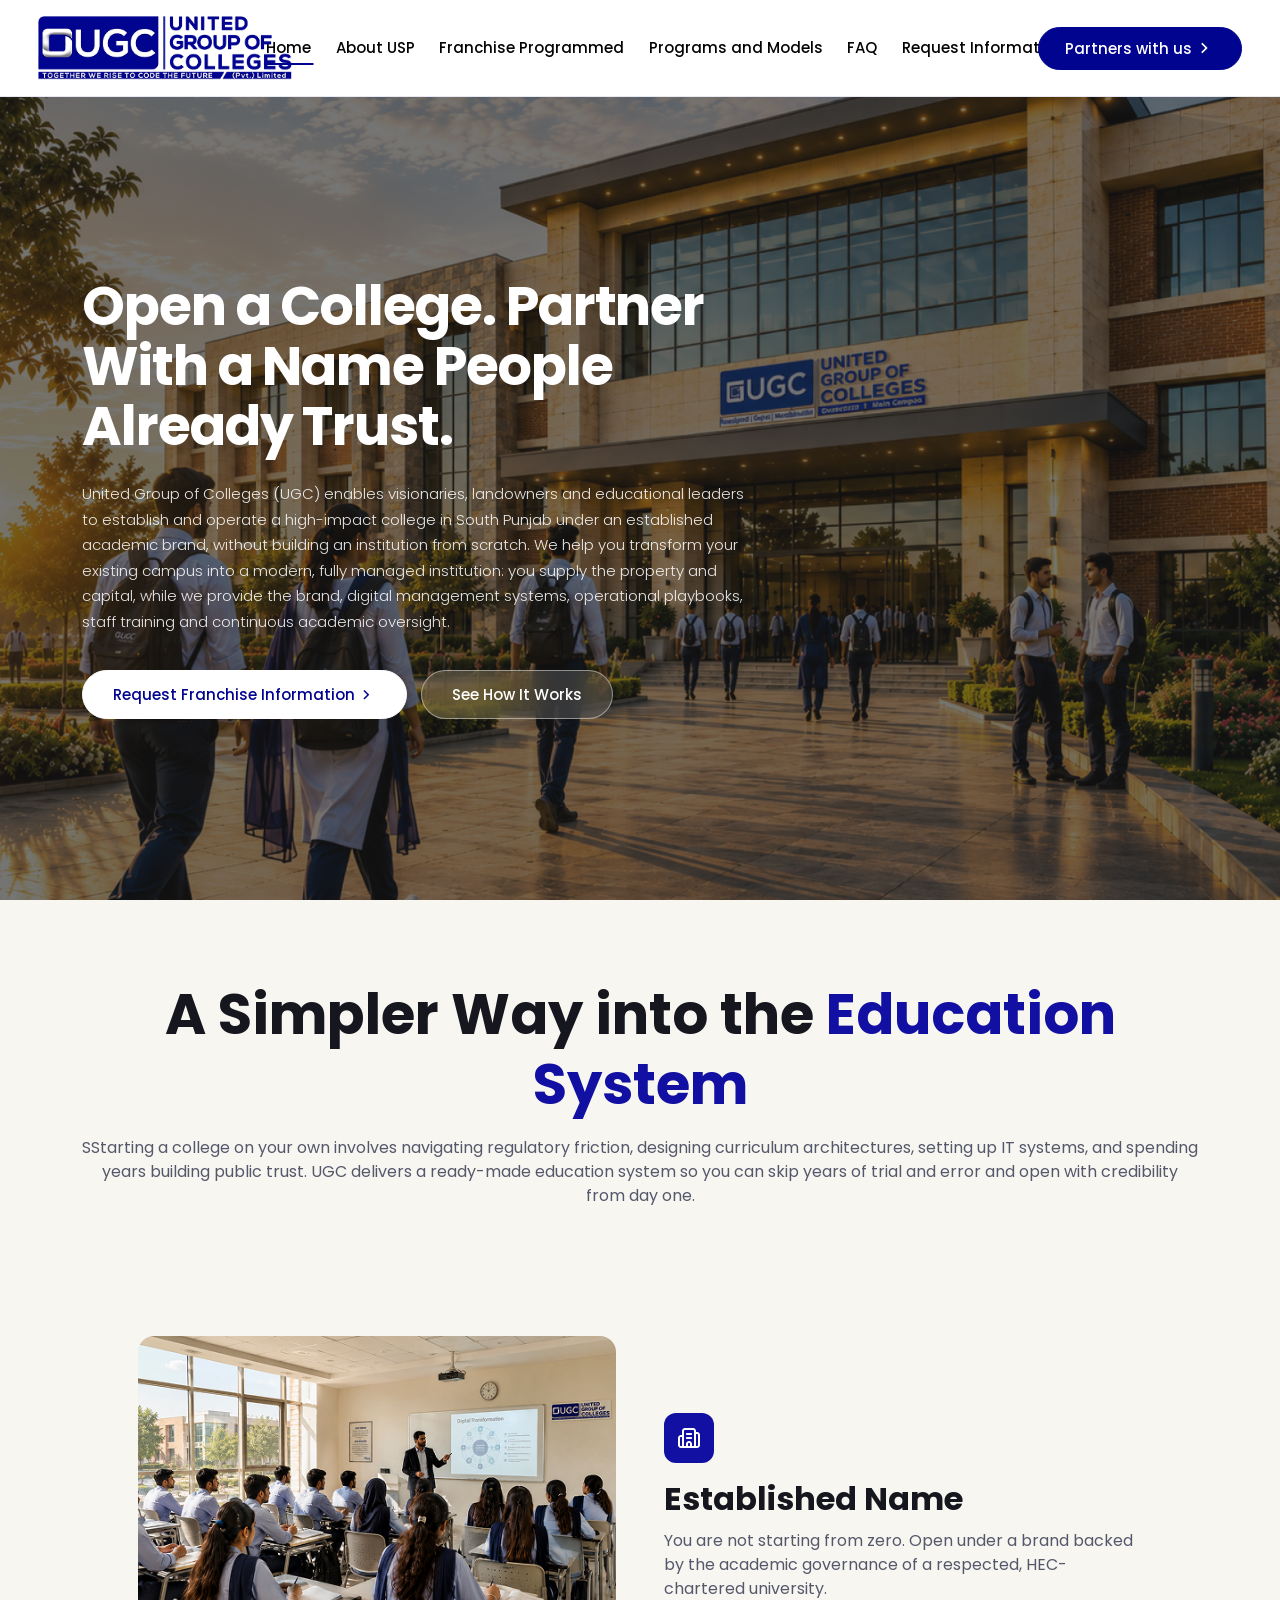
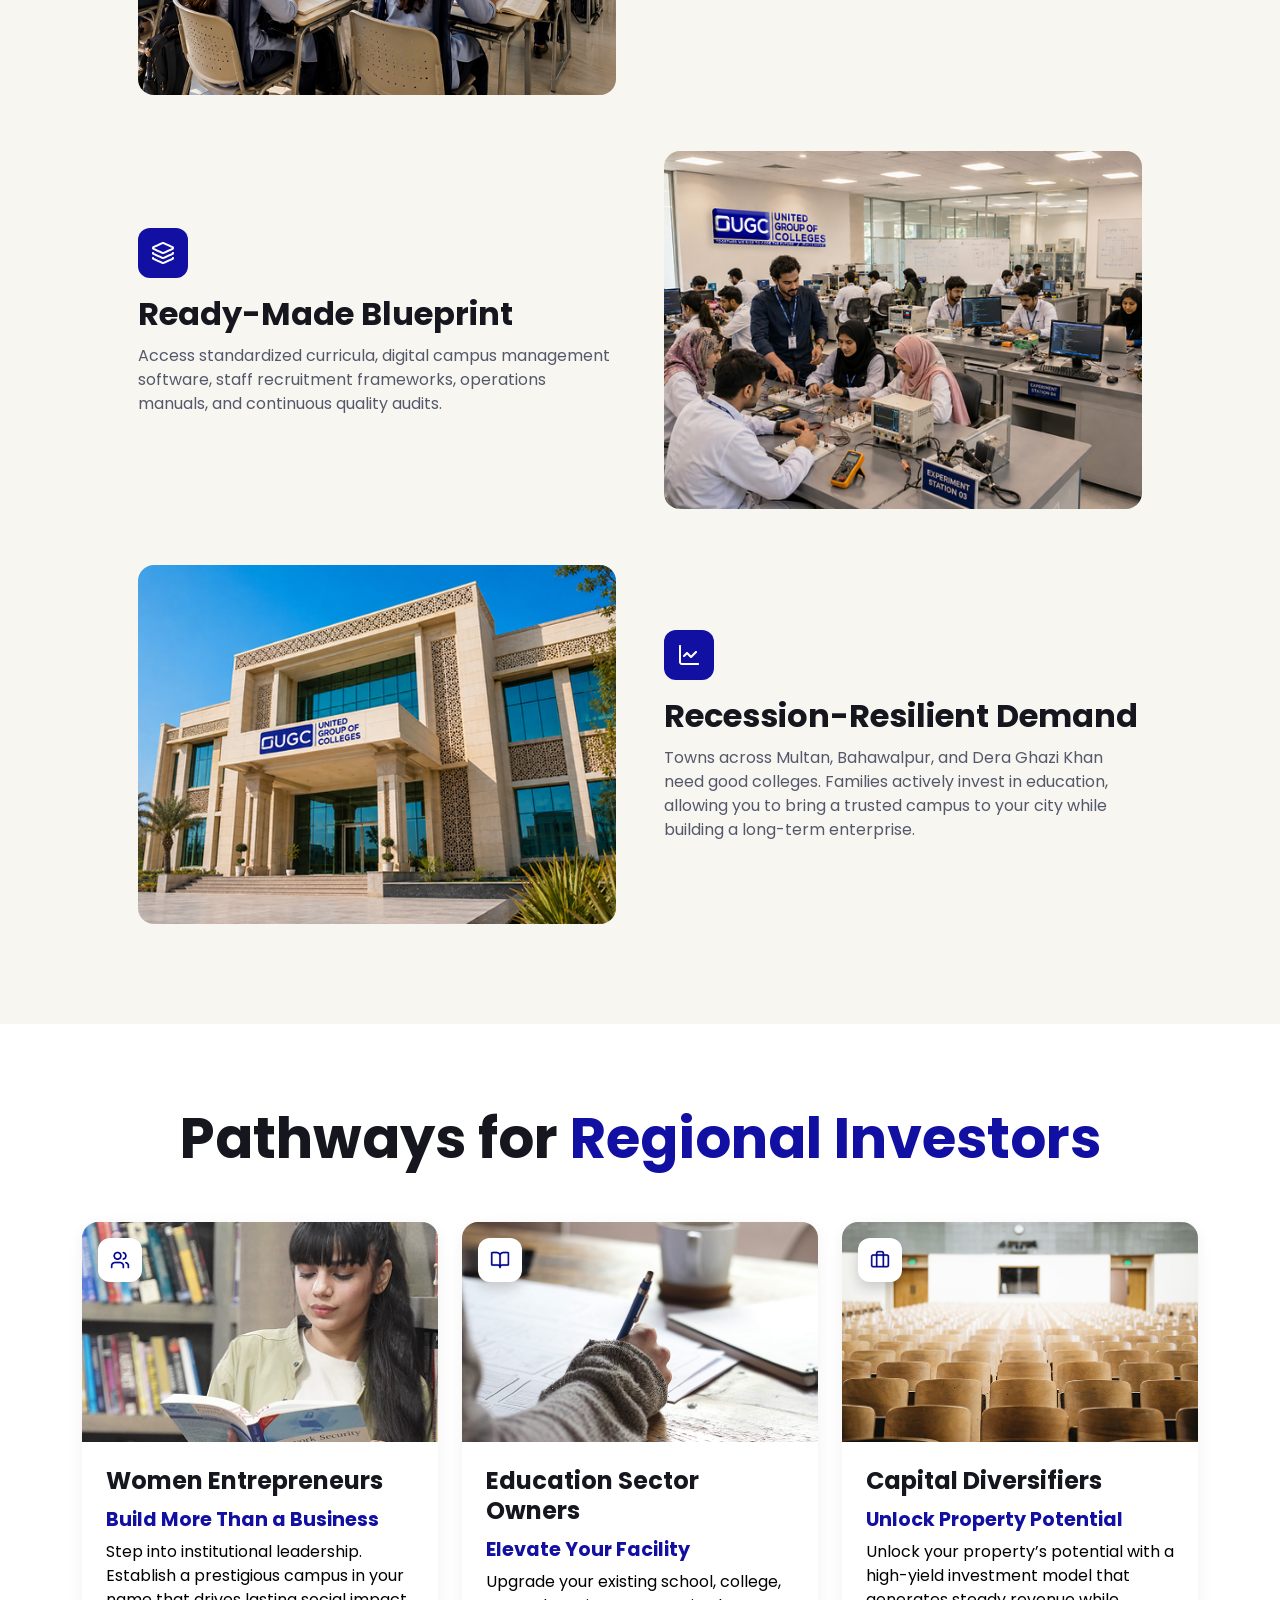
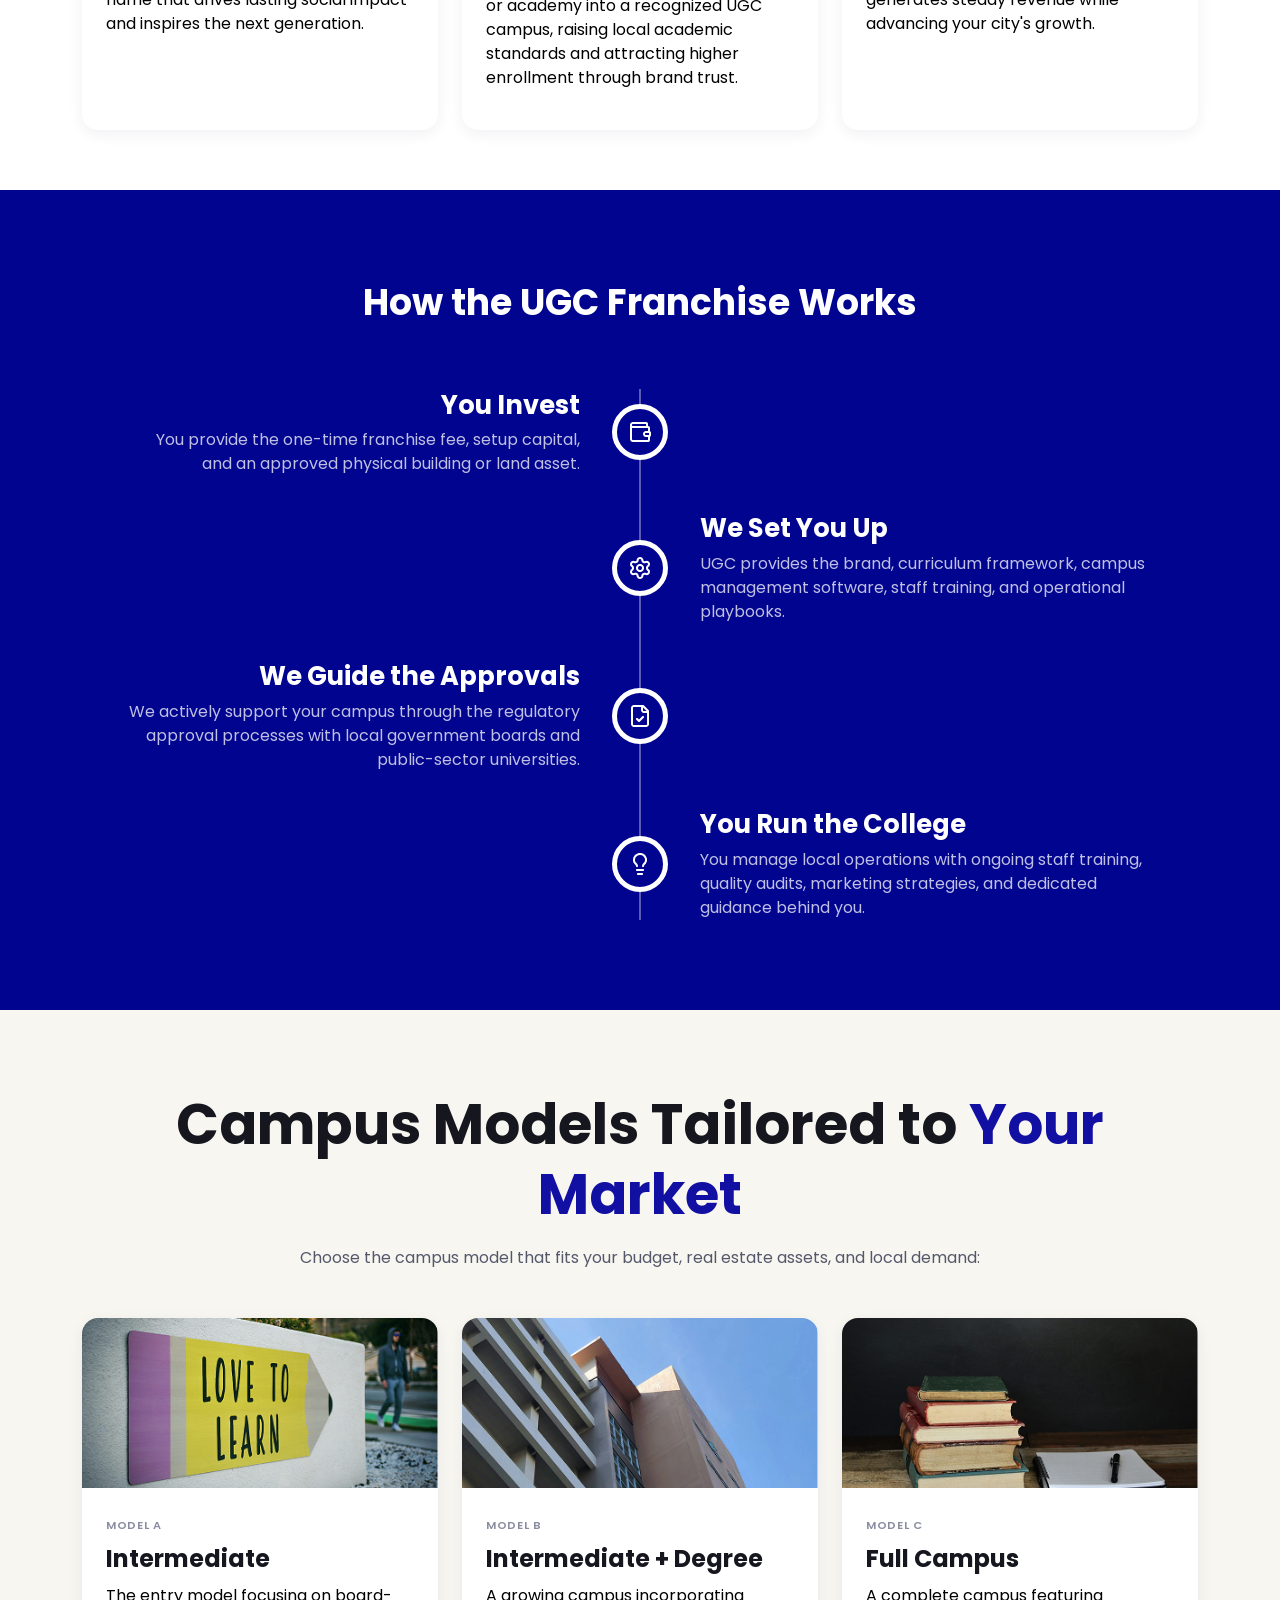
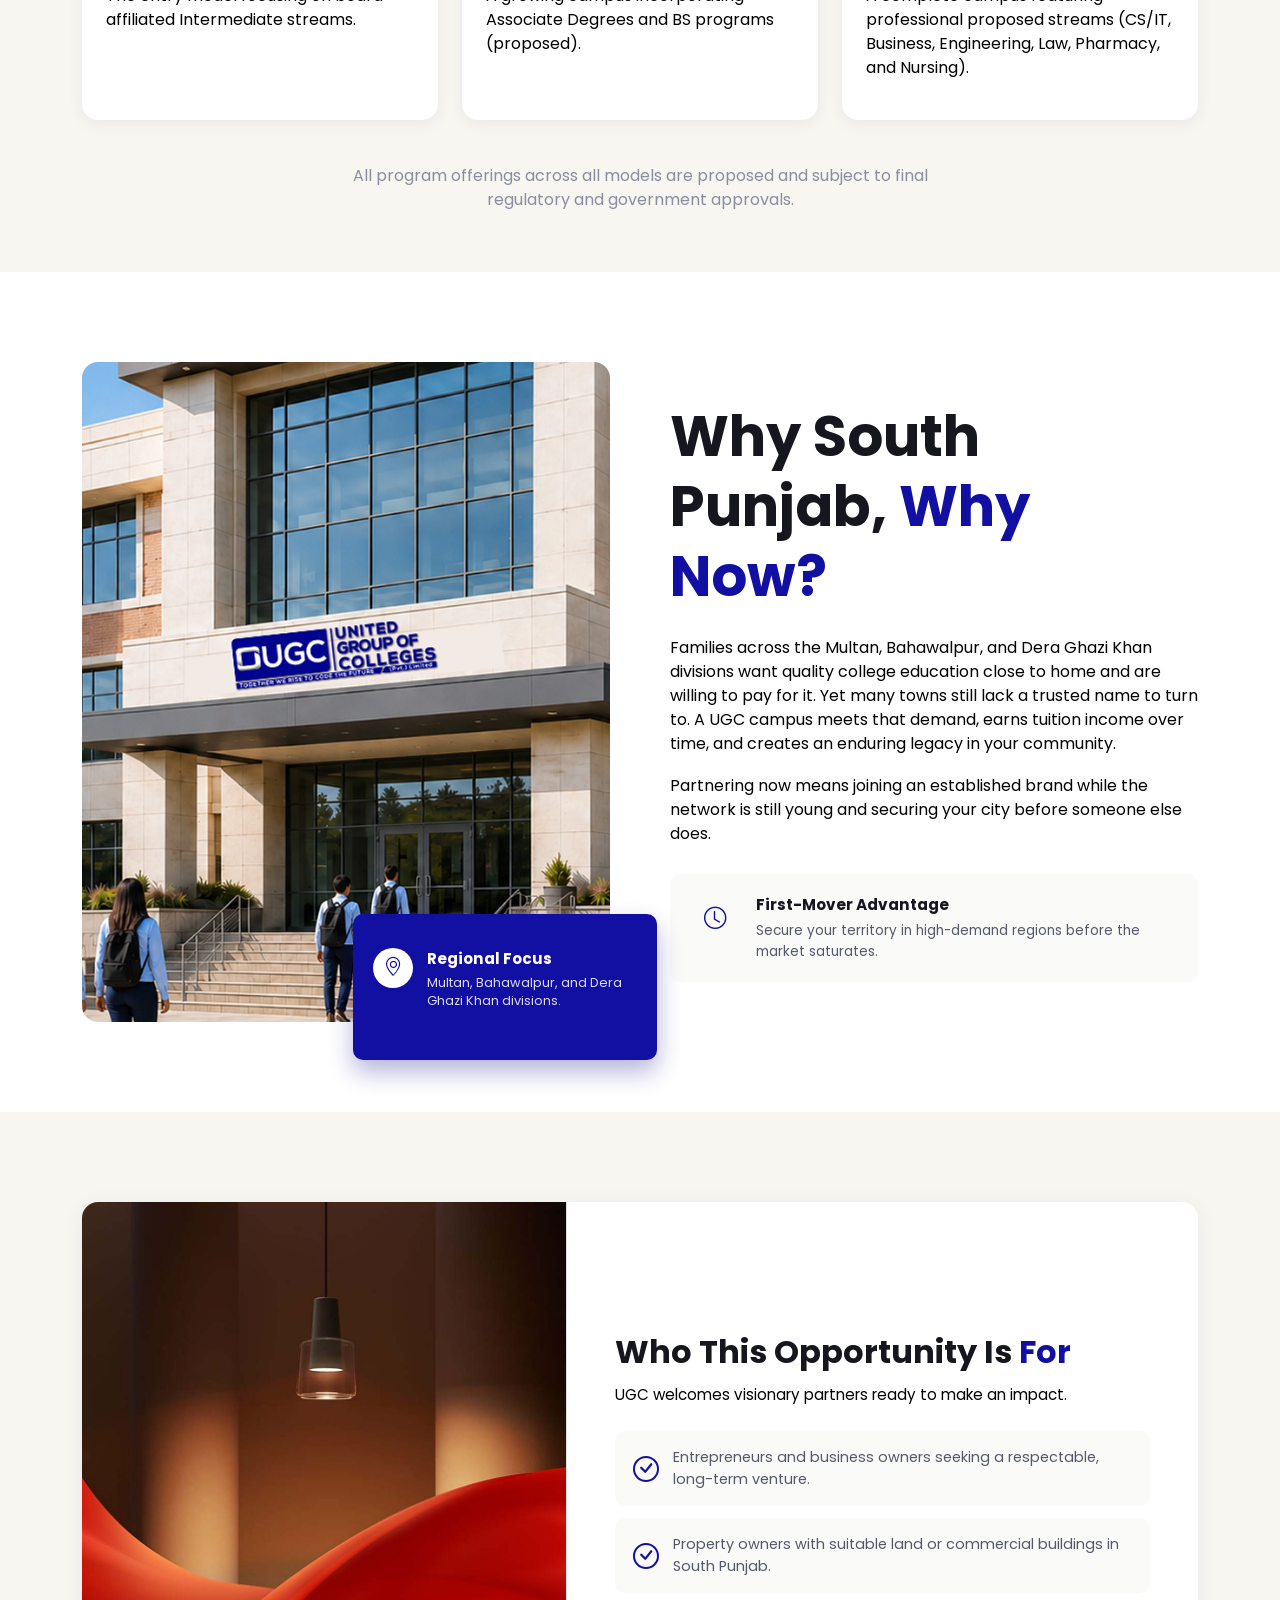
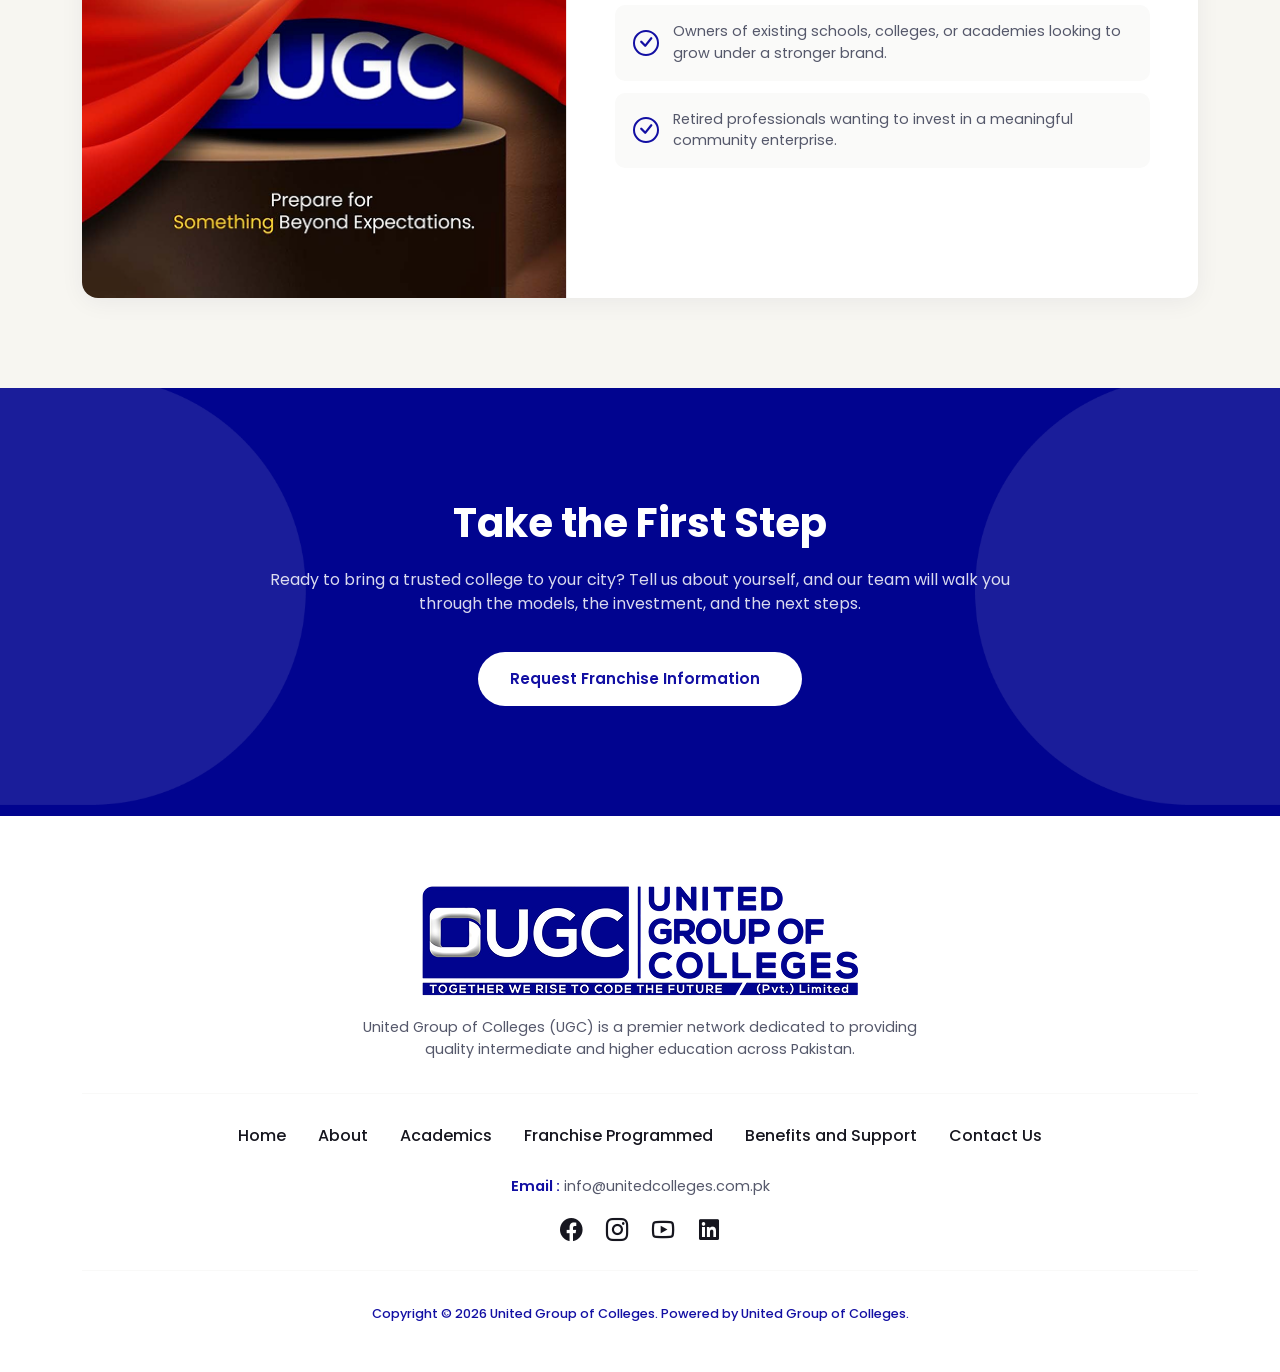
==== commit f16a0d74: "pages added + updation" ====
--- a/index.html
+++ b/index.html
@@ -58,8 +58,8 @@
 								<i class="ri-arrow-right-s-line" aria-hidden="true"></i>
 							</a>
 
-							<button type="button" class="nav_toggle" id="nav_toggle" aria-controls="main_nav" aria-expanded="false"
-								aria-label="Open menu">
+							<button type="button" class="nav_toggle" id="nav_toggle" aria-controls="main_nav"
+								aria-expanded="false" aria-label="Open menu">
 								<span class="nav_toggle_bars" aria-hidden="true"></span>
 							</button>
 						</div>
@@ -75,22 +75,25 @@
 		<!-- main content start -->
 		<main role="main" class="home_content clearfix">
 			<!-- hero start -->
-			<section class="home_hero">
+			<section class="home_hero hero_new">
 				<div class="home_hero_media">
 					<img src="images/home-hero.jpg" alt="" fetchpriority="high">
 				</div>
 
 				<div class="home_hero_inner">
-					<div class="container-fluid">
+					<div class="container">
 						<div class="home_hero_content">
 							<h1 class="home_hero_title">
 								Open a College. Partner With a Name People Already Trust.
 							</h1>
 
 							<p class="home_hero_text">
-								United Group of Colleges (UGC) enables visionaries, landowners, and educational leaders
+								United Group of Colleges (UGC) enables visionaries, landowners and educational leaders
 								to establish and operate a high-impact college in South Punjab under an established
-								academic brand, without building an institution from scratch.
+								academic brand, without building an institution from scratch. We help you transform your
+								existing campus into a modern, fully managed institution: you supply the property and
+								capital, while we provide the brand, digital management systems, operational playbooks,
+								staff training and continuous academic oversight.
 							</p>
 
 							<div class="home_hero_actions">
@@ -113,11 +116,10 @@
 				<div class="container">
 					<div class="section-heading">
 						<h2>A Simpler Way into the <span class="text-accent">Education System</span></h2>
-						<p>Starting a college on your own involves navigating regulatory friction, designing curriculum
-							architectures,
-							setting up IT systems, and spending years building public trust. UGC delivers a ready-made education
-							system so
-							you can skip years of trial and error and open with credibility from day one.</p>
+						<p>SStarting a college on your own involves navigating regulatory friction, designing curriculum
+							architectures, setting up IT systems, and spending years building public trust. UGC delivers
+							a ready-made education system so you can skip years of trial and error and open with
+							credibility from day one.</p>
 					</div>
 				</div>
 			</section>
@@ -134,7 +136,8 @@
 								<span class="simpler-way-icon">
 									<img src="images/icon/building.png" alt="Established Name icon"></span>
 								<h3>Established Name</h3>
-								<p>You are not starting from zero. Open under a brand backed by the academic governance of a respected,
+								<p>You are not starting from zero. Open under a brand backed by the academic governance
+									of a respected,
 									HEC-chartered university.</p>
 							</div>
 						</div>
@@ -147,7 +150,8 @@
 								<span class="simpler-way-icon">
 									<img src="images/icon/stack.png" alt="Ready-Made Blueprint icon"></span>
 								<h3>Ready-Made Blueprint</h3>
-								<p>Access standardized curricula, digital campus management software, staff recruitment frameworks,
+								<p>Access standardized curricula, digital campus management software, staff recruitment
+									frameworks,
 									operations
 									manuals, and continuous quality audits.</p>
 							</div>
@@ -161,8 +165,10 @@
 								<span class="simpler-way-icon">
 									<img src="images/icon/chart.png" alt="Recession-Resilient Demand icon"></span>
 								<h3>Recession-Resilient Demand</h3>
-								<p>Towns across Multan, Bahawalpur, and Dera Ghazi Khan need good colleges. Families actively invest in
-									education, allowing you to bring a trusted campus to your city while building a long-term enterprise.
+								<p>Towns across Multan, Bahawalpur, and Dera Ghazi Khan need good colleges. Families
+									actively invest in
+									education, allowing you to bring a trusted campus to your city while building a
+									long-term enterprise.
 								</p>
 							</div>
 						</div>
@@ -190,8 +196,8 @@
 							<div class="model-card__body">
 								<h3>Women Entrepreneurs</h3>
 								<span class="regional-model-label">Build More Than a Business</span>
-								<p>Step into institutional leadership. Establish a prestigious campus in your name that drives lasting
-									social impact and inspires the next generation.</p>
+								<p>Step into institutional leadership. Establish a prestigious campus in your name that
+									drives lasting social impact and inspires the next generation.</p>
 							</div>
 						</div>
 
@@ -199,14 +205,15 @@
 							<div class="regional-model-card">
 								<span class="regional-icon-box">
 									<img src="images/icon/book_2.png" alt="Education Sector Owners icon"></span>
-								<img src="images/pathway_section_image_2.png" alt="Model B - Intermediate and Degree campus">
+								<img src="images/pathway_section_image_2.png"
+									alt="Model B - Intermediate and Degree campus">
 							</div>
 							<div class="model-card__body">
 								<h3>Education Sector Owners</h3>
 								<span class="regional-model-label">Elevate Your Facility</span>
-								<p>Upgrade your existing school, college, or academy into a recognized UGC campus, raising local
-									academic
-									standards and attracting higher enrollment through brand trust.</p>
+								<p>Upgrade your existing school, college, or academy into a recognized UGC campus,
+									raising local academic standards and attracting higher enrollment through brand
+									trust.</p>
 							</div>
 						</div>
 
@@ -219,9 +226,8 @@
 							<div class="model-card__body">
 								<h3>Capital Diversifiers </h3>
 								<span class="regional-model-label">Unlock Property Potential</span>
-								<p>Unlock your property’s potential with a high-yield investment model that generates steady revenue
-									while
-									advancing your city's growth.</p>
+								<p>Unlock your property’s potential with a high-yield investment model that generates
+									steady revenue while advancing your city's growth. </p>
 							</div>
 						</div>
 
@@ -242,7 +248,8 @@
 						<div class="timeline-row">
 							<div class="timeline-text timeline-text--left">
 								<h3>You Invest</h3>
-								<p>You provide the one-time franchise fee, setup capital, and an approved physical building or land
+								<p>You provide the one-time franchise fee, setup capital, and an approved physical
+									building or land
 									asset.
 								</p>
 							</div>
@@ -254,10 +261,12 @@
 
 						<div class="timeline-row">
 							<div class="timeline-text timeline-text--left"></div>
-							<div class="timeline-icon"><img src="images/icon/setting_icon.png" alt="We Set You Up icon"></div>
+							<div class="timeline-icon"><img src="images/icon/setting_icon.png" alt="We Set You Up icon">
+							</div>
 							<div class="timeline-text timeline-text--right">
 								<h3>We Set You Up</h3>
-								<p>UGC provides the brand, curriculum framework, campus management software, staff training, and
+								<p>UGC provides the brand, curriculum framework, campus management software, staff
+									training, and
 									operational
 									playbooks.</p>
 							</div>
@@ -266,7 +275,8 @@
 						<div class="timeline-row">
 							<div class="timeline-text timeline-text--left">
 								<h3>We Guide the Approvals</h3>
-								<p>We actively support your campus through the regulatory approval processes with local government
+								<p>We actively support your campus through the regulatory approval processes with local
+									government
 									boards
 									and public-sector universities.</p>
 							</div>
@@ -283,7 +293,8 @@
 							</div>
 							<div class="timeline-text timeline-text--right">
 								<h3>You Run the College</h3>
-								<p>You manage local operations with ongoing staff training, quality audits, marketing strategies, and
+								<p>You manage local operations with ongoing staff training, quality audits, marketing
+									strategies, and
 									dedicated guidance behind you.</p>
 							</div>
 						</div>
@@ -316,7 +327,8 @@
 
 						<div class="model-card ">
 							<div class="model-card__image">
-								<img src="images/campus_model_image_2.png" alt="Model B - Intermediate and Degree campus">
+								<img src="images/campus_model_image_2.png"
+									alt="Model B - Intermediate and Degree campus">
 							</div>
 							<div class="model-card__body">
 								<span class="model-card__label">MODEL B</span>
@@ -332,7 +344,8 @@
 							<div class="model-card__body">
 								<span class="model-card__label">MODEL C</span>
 								<h3>Full Campus</h3>
-								<p>A complete campus featuring professional proposed streams (CS/IT, Business, Engineering, Law,
+								<p>A complete campus featuring professional proposed streams (CS/IT, Business,
+									Engineering, Law,
 									Pharmacy,
 									and Nursing).</p>
 							</div>
@@ -363,12 +376,16 @@
 
 					<div class="why-content">
 						<h2>Why South Punjab, <span class="text-accent">Why Now?</span></h2>
-						<p>Families across the Multan, Bahawalpur, and Dera Ghazi Khan divisions want quality college education
+						<p>Families across the Multan, Bahawalpur, and Dera Ghazi Khan divisions want quality college
+							education
 							close to
-							home and are willing to pay for it. Yet many towns still lack a trusted name to turn to. A UGC campus
+							home and are willing to pay for it. Yet many towns still lack a trusted name to turn to. A
+							UGC campus
 							meets
-							that demand, earns tuition income over time, and creates an enduring legacy in your community.</p>
-						<p>Partnering now means joining an established brand while the network is still young and securing your city
+							that demand, earns tuition income over time, and creates an enduring legacy in your
+							community.</p>
+						<p>Partnering now means joining an established brand while the network is still young and
+							securing your city
 							before someone else does.</p>
 
 						<div class="highlight-box">
@@ -389,7 +406,8 @@
 					<div class="opportunity-card">
 
 						<div class="opportunity-image">
-							<img src="images/opportunity_section_image.png" alt="Prepare for something beyond expectations - UGC">
+							<img src="images/opportunity_section_image.png"
+								alt="Prepare for something beyond expectations - UGC">
 						</div>
 
 						<div class="opportunity-content">
@@ -399,20 +417,24 @@
 							<ul class="opportunity-list">
 								<li>
 									<span class="check-icon"><i class="bi bi-check"></i></span>
-									<span>Entrepreneurs and business owners seeking a respectable, long-term venture.</span>
+									<span>Entrepreneurs and business owners seeking a respectable, long-term
+										venture.</span>
 								</li>
 								<li>
 									<span class="check-icon"><i class="bi bi-check"></i></span>
-									<span>Property owners with suitable land or commercial buildings in South Punjab.</span>
+									<span>Property owners with suitable land or commercial buildings in South
+										Punjab.</span>
 								</li>
 								<li>
 									<span class="check-icon"><i class="bi bi-check"></i></span>
-									<span>Owners of existing schools, colleges, or academies looking to grow under a stronger
+									<span>Owners of existing schools, colleges, or academies looking to grow under a
+										stronger
 										brand.</span>
 								</li>
 								<li>
 									<span class="check-icon"><i class="bi bi-check"></i></span>
-									<span>Retired professionals wanting to invest in a meaningful community enterprise.</span>
+									<span>Retired professionals wanting to invest in a meaningful community
+										enterprise.</span>
 								</li>
 							</ul>
 						</div>
@@ -425,7 +447,8 @@
 			<section class="cta-section">
 				<div class="container cta-content">
 					<h2>Take the First Step</h2>
-					<p>Ready to bring a trusted college to your city? Tell us about yourself, and our team will walk you through
+					<p>Ready to bring a trusted college to your city? Tell us about yourself, and our team will walk you
+						through
 						the
 						models, the investment, and the next steps.</p>
 					<a href="#contact" class="btn-primary text-decoration-none">Request Franchise Information <i
@@ -446,7 +469,8 @@
 					<img src="images/footer-logo.png" alt="United Group of Colleges logo">
 				</div>
 
-				<p class="footer-desc">United Group of Colleges (UGC) is a premier network dedicated to providing quality
+				<p class="footer-desc">United Group of Colleges (UGC) is a premier network dedicated to providing
+					quality
 					intermediate and higher education across Pakistan.</p>
 
 				<hr class="footer-divider">
@@ -471,7 +495,8 @@
 
 				<hr class="footer-divider">
 
-				<p class="footer-copy">Copyright &copy; 2026 United Group of Colleges. Powered by United Group of Colleges.</p>
+				<p class="footer-copy">Copyright &copy; 2026 United Group of Colleges. Powered by United Group of
+					Colleges.</p>
 
 			</div>
 		</footer>
@@ -482,10 +507,9 @@
 	</div>
 	<!-- main holder end -->
 
-	<script src="js/jquery.js?cb=123"></script>
-	<script src="js/jquery-migrate.js?cb=123"></script>
+	<script src="js/jquery.min.js"></script>
+	<script src="js/jquery-migrate.js"></script>
 	<script src="js/vendor.js"></script>
-	<script src="js/home.js?cb=123"></script>
 	<script src="js/app.js"></script>
 
 </body>
--- a/css/main.css
+++ b/css/main.css
@@ -11,4 +11,4 @@
  * Bootstrap  v5.3.8 (https://getbootstrap.com/)
  * Copyright 2011-2025 The Bootstrap Authors
  * Licensed under MIT (https://github.com/twbs/bootstrap/blob/main/LICENSE)
- */:root,[data-bs-theme=light]{--bs-blue:#0d6efd;--bs-indigo:#6610f2;--bs-purple:#6f42c1;--bs-pink:#d63384;--bs-red:#dc3545;--bs-orange:#fd7e14;--bs-yellow:#ffc107;--bs-green:#198754;--bs-teal:#20c997;--bs-cyan:#0dcaf0;--bs-black:#000;--bs-white:#fff;--bs-gray:#6c757d;--bs-gray-dark:#343a40;--bs-gray-100:#f8f9fa;--bs-gray-200:#e9ecef;--bs-gray-300:#dee2e6;--bs-gray-400:#ced4da;--bs-gray-500:#adb5bd;--bs-gray-600:#6c757d;--bs-gray-700:#495057;--bs-gray-800:#343a40;--bs-gray-900:#212529;--bs-primary:#0d6efd;--bs-secondary:#6c757d;--bs-success:#198754;--bs-info:#0dcaf0;--bs-warning:#ffc107;--bs-danger:#dc3545;--bs-light:#f8f9fa;--bs-dark:#212529;--bs-primary-rgb:13,110,253;--bs-secondary-rgb:108,117,125;--bs-success-rgb:25,135,84;--bs-info-rgb:13,202,240;--bs-warning-rgb:255,193,7;--bs-danger-rgb:220,53,69;--bs-light-rgb:248,249,250;--bs-dark-rgb:33,37,41;--bs-primary-text-emphasis:#052c65;--bs-secondary-text-emphasis:#2b2f32;--bs-success-text-emphasis:#0a3622;--bs-info-text-emphasis:#055160;--bs-warning-text-emphasis:#664d03;--bs-danger-text-emphasis:#58151c;--bs-light-text-emphasis:#495057;--bs-dark-text-emphasis:#495057;--bs-primary-bg-subtle:#cfe2ff;--bs-secondary-bg-subtle:#e2e3e5;--bs-success-bg-subtle:#d1e7dd;--bs-info-bg-subtle:#cff4fc;--bs-warning-bg-subtle:#fff3cd;--bs-danger-bg-subtle:#f8d7da;--bs-light-bg-subtle:#fcfcfd;--bs-dark-bg-subtle:#ced4da;--bs-primary-border-subtle:#9ec5fe;--bs-secondary-border-subtle:#c4c8cb;--bs-success-border-subtle:#a3cfbb;--bs-info-border-subtle:#9eeaf9;--bs-warning-border-subtle:#ffe69c;--bs-danger-border-subtle:#f1aeb5;--bs-light-border-subtle:#e9ecef;--bs-dark-border-subtle:#adb5bd;--bs-white-rgb:255,255,255;--bs-black-rgb:0,0,0;--bs-font-sans-serif:system-ui,-apple-system,"Segoe UI",Roboto,"Helvetica Neue","Noto Sans","Liberation Sans",Arial,sans-serif,"Apple Color Emoji","Segoe UI Emoji","Segoe UI Symbol","Noto Color Emoji";--bs-font-monospace:SFMono-Regular,Menlo,Monaco,Consolas,"Liberation Mono","Courier New",monospace;--bs-gradient:linear-gradient(180deg,hsla(0,0%,100%,.15),hsla(0,0%,100%,0));--bs-body-font-family:var(--bs-font-sans-serif);--bs-body-font-size:1rem;--bs-body-font-weight:400;--bs-body-line-height:1.5;--bs-body-color:#212529;--bs-body-color-rgb:33,37,41;--bs-body-bg:#fff;--bs-body-bg-rgb:255,255,255;--bs-emphasis-color:#000;--bs-emphasis-color-rgb:0,0,0;--bs-secondary-color:rgba(33,37,41,.75);--bs-secondary-color-rgb:33,37,41;--bs-secondary-bg:#e9ecef;--bs-secondary-bg-rgb:233,236,239;--bs-tertiary-color:rgba(33,37,41,.5);--bs-tertiary-color-rgb:33,37,41;--bs-tertiary-bg:#f8f9fa;--bs-tertiary-bg-rgb:248,249,250;--bs-heading-color:inherit;--bs-link-color:#0d6efd;--bs-link-color-rgb:13,110,253;--bs-link-decoration:underline;--bs-link-hover-color:#0a58ca;--bs-link-hover-color-rgb:10,88,202;--bs-code-color:#d63384;--bs-highlight-color:#212529;--bs-highlight-bg:#fff3cd;--bs-border-width:1px;--bs-border-style:solid;--bs-border-color:#dee2e6;--bs-border-color-translucent:rgba(0,0,0,.175);--bs-border-radius:0.375rem;--bs-border-radius-sm:0.25rem;--bs-border-radius-lg:0.5rem;--bs-border-radius-xl:1rem;--bs-border-radius-xxl:2rem;--bs-border-radius-2xl:var(--bs-border-radius-xxl);--bs-border-radius-pill:50rem;--bs-box-shadow:0 0.5rem 1rem rgba(0,0,0,.15);--bs-box-shadow-sm:0 0.125rem 0.25rem rgba(0,0,0,.075);--bs-box-shadow-lg:0 1rem 3rem rgba(0,0,0,.175);--bs-box-shadow-inset:inset 0 1px 2px rgba(0,0,0,.075);--bs-focus-ring-width:0.25rem;--bs-focus-ring-opacity:0.25;--bs-focus-ring-color:rgba(13,110,253,.25);--bs-form-valid-color:#198754;--bs-form-valid-border-color:#198754;--bs-form-invalid-color:#dc3545;--bs-form-invalid-border-color:#dc3545}[data-bs-theme=dark]{--bs-body-color:#dee2e6;--bs-body-color-rgb:222,226,230;--bs-body-bg:#212529;--bs-body-bg-rgb:33,37,41;--bs-emphasis-color:#fff;--bs-emphasis-color-rgb:255,255,255;--bs-secondary-color:rgba(222,226,230,.75);--bs-secondary-color-rgb:222,226,230;--bs-secondary-bg:#343a40;--bs-secondary-bg-rgb:52,58,64;--bs-tertiary-color:rgba(222,226,230,.5);--bs-tertiary-color-rgb:222,226,230;--bs-tertiary-bg:#2b3035;--bs-tertiary-bg-rgb:43,48,53;--bs-primary-text-emphasis:#6ea8fe;--bs-secondary-text-emphasis:#a7acb1;--bs-success-text-emphasis:#75b798;--bs-info-text-emphasis:#6edff6;--bs-warning-text-emphasis:#ffda6a;--bs-danger-text-emphasis:#ea868f;--bs-light-text-emphasis:#f8f9fa;--bs-dark-text-emphasis:#dee2e6;--bs-primary-bg-subtle:#031633;--bs-secondary-bg-subtle:#161719;--bs-success-bg-subtle:#051b11;--bs-info-bg-subtle:#032830;--bs-warning-bg-subtle:#332701;--bs-danger-bg-subtle:#2c0b0e;--bs-light-bg-subtle:#343a40;--bs-dark-bg-subtle:#1a1d20;--bs-primary-border-subtle:#084298;--bs-secondary-border-subtle:#41464b;--bs-success-border-subtle:#0f5132;--bs-info-border-subtle:#087990;--bs-warning-border-subtle:#997404;--bs-danger-border-subtle:#842029;--bs-light-border-subtle:#495057;--bs-dark-border-subtle:#343a40;--bs-heading-color:inherit;--bs-link-color:#6ea8fe;--bs-link-hover-color:#8bb9fe;--bs-link-color-rgb:110,168,254;--bs-link-hover-color-rgb:139,185,254;--bs-code-color:#e685b5;--bs-highlight-color:#dee2e6;--bs-highlight-bg:#664d03;--bs-border-color:#495057;--bs-border-color-translucent:hsla(0,0%,100%,.15);--bs-form-valid-color:#75b798;--bs-form-valid-border-color:#75b798;--bs-form-invalid-color:#ea868f;--bs-form-invalid-border-color:#ea868f;color-scheme:dark}*,:after,:before{box-sizing:border-box}@media (prefers-reduced-motion:no-preference){:root{scroll-behavior:smooth}}body{-webkit-text-size-adjust:100%;-webkit-tap-highlight-color:rgba(0,0,0,0);background-color:var(--bs-body-bg);color:var(--bs-body-color);font-family:var(--bs-body-font-family);font-size:var(--bs-body-font-size);font-weight:var(--bs-body-font-weight);line-height:var(--bs-body-line-height);margin:0;text-align:var(--bs-body-text-align)}hr{border-top:var(--bs-border-width) solid;color:inherit;margin:1rem 0;opacity:.25}.h1,.h2,.h3,.h4,.h5,.h6,h1,h2,h3,h4,h5,h6{color:var(--bs-heading-color);font-weight:500;line-height:1.2;margin-bottom:.5rem;margin-top:0}.h1,h1{font-size:calc(1.375rem + 1.5vw)}@media (min-width:1200px){.h1,h1{font-size:2.5rem}}.h2,h2{font-size:calc(1.325rem + .9vw)}@media (min-width:1200px){.h2,h2{font-size:2rem}}.h3,h3{font-size:calc(1.3rem + .6vw)}@media (min-width:1200px){.h3,h3{font-size:1.75rem}}.h4,h4{font-size:calc(1.275rem + .3vw)}@media (min-width:1200px){.h4,h4{font-size:1.5rem}}.h5,h5{font-size:1.25rem}.h6,h6{font-size:1rem}p{margin-bottom:1rem;margin-top:0}abbr[title]{cursor:help;-webkit-text-decoration:underline dotted;text-decoration:underline dotted;-webkit-text-decoration-skip-ink:none;text-decoration-skip-ink:none}address{font-style:normal;line-height:inherit;margin-bottom:1rem}ol,ul{padding-left:2rem}dl,ol,ul{margin-bottom:1rem;margin-top:0}ol ol,ol ul,ul ol,ul ul{margin-bottom:0}dt{font-weight:700}dd{margin-bottom:.5rem;margin-left:0}blockquote{margin:0 0 1rem}b,strong{font-weight:bolder}.small,small{font-size:.875em}.mark,mark{background-color:var(--bs-highlight-bg);color:var(--bs-highlight-color);padding:.1875em}sub,sup{font-size:.75em;line-height:0;position:relative;vertical-align:baseline}sub{bottom:-.25em}sup{top:-.5em}a{color:rgba(var(--bs-link-color-rgb),var(--bs-link-opacity,1));text-decoration:underline}a:hover{--bs-link-color-rgb:var(--bs-link-hover-color-rgb)}a:not([href]):not([class]),a:not([href]):not([class]):hover{color:inherit;text-decoration:none}code,kbd,pre,samp{font-family:var(--bs-font-monospace);font-size:1em}pre{display:block;font-size:.875em;margin-bottom:1rem;margin-top:0;overflow:auto}pre code{color:inherit;font-size:inherit;word-break:normal}code{word-wrap:break-word;color:var(--bs-code-color);font-size:.875em}a>code{color:inherit}kbd{background-color:var(--bs-body-color);border-radius:.25rem;color:var(--bs-body-bg);font-size:.875em;padding:.1875rem .375rem}kbd kbd{font-size:1em;padding:0}figure{margin:0 0 1rem}img,svg{vertical-align:middle}table{border-collapse:collapse;caption-side:bottom}caption{color:var(--bs-secondary-color);padding-bottom:.5rem;padding-top:.5rem;text-align:left}th{text-align:inherit;text-align:-webkit-match-parent}tbody,td,tfoot,th,thead,tr{border:0 solid;border-color:inherit}label{display:inline-block}button{border-radius:0}button:focus:not(:focus-visible){outline:0}button,input,optgroup,select,textarea{font-family:inherit;font-size:inherit;line-height:inherit;margin:0}button,select{text-transform:none}[role=button]{cursor:pointer}select{word-wrap:normal}select:disabled{opacity:1}[list]:not([type=date]):not([type=datetime-local]):not([type=month]):not([type=week]):not([type=time])::-webkit-calendar-picker-indicator{display:none!important}[type=button],[type=reset],[type=submit],button{-webkit-appearance:button}[type=button]:not(:disabled),[type=reset]:not(:disabled),[type=submit]:not(:disabled),button:not(:disabled){cursor:pointer}::-moz-focus-inner{border-style:none;padding:0}fieldset{min-width:0}legend{float:left;font-size:calc(1.275rem + .3vw);line-height:inherit;margin-bottom:.5rem;padding:0;width:100%}@media (min-width:1200px){legend{font-size:1.5rem}}legend+*{clear:left}::-webkit-datetime-edit-day-field,::-webkit-datetime-edit-fields-wrapper,::-webkit-datetime-edit-hour-field,::-webkit-datetime-edit-minute,::-webkit-datetime-edit-month-field,::-webkit-datetime-edit-text,::-webkit-datetime-edit-year-field{padding:0}::-webkit-inner-spin-button{height:auto}[type=search]{-webkit-appearance:textfield;outline-offset:-2px}[type=search]::-webkit-search-cancel-button{cursor:pointer;filter:grayscale(1)}::-webkit-search-decoration{-webkit-appearance:none}::-webkit-color-swatch-wrapper{padding:0}::file-selector-button{-webkit-appearance:button;font:inherit}output{display:inline-block}iframe{border:0}summary{cursor:pointer;display:list-item}progress{vertical-align:baseline}[hidden]{display:none!important}.lead{font-size:1.25rem;font-weight:300}.display-1{font-size:calc(1.625rem + 4.5vw);font-weight:300;line-height:1.2}@media (min-width:1200px){.display-1{font-size:5rem}}.display-2{font-size:calc(1.575rem + 3.9vw);font-weight:300;line-height:1.2}@media (min-width:1200px){.display-2{font-size:4.5rem}}.display-3{font-size:calc(1.525rem + 3.3vw);font-weight:300;line-height:1.2}@media (min-width:1200px){.display-3{font-size:4rem}}.display-4{font-size:calc(1.475rem + 2.7vw);font-weight:300;line-height:1.2}@media (min-width:1200px){.display-4{font-size:3.5rem}}.display-5{font-size:calc(1.425rem + 2.1vw);font-weight:300;line-height:1.2}@media (min-width:1200px){.display-5{font-size:3rem}}.display-6{font-size:calc(1.375rem + 1.5vw);font-weight:300;line-height:1.2}@media (min-width:1200px){.display-6{font-size:2.5rem}}.list-inline,.list-unstyled{list-style:none;padding-left:0}.list-inline-item{display:inline-block}.list-inline-item:not(:last-child){margin-right:.5rem}.initialism{font-size:.875em;text-transform:uppercase}.blockquote{font-size:1.25rem;margin-bottom:1rem}.blockquote>:last-child{margin-bottom:0}.blockquote-footer{color:#6c757d;font-size:.875em;margin-bottom:1rem;margin-top:-1rem}.blockquote-footer:before{content:"— "}.img-fluid,.img-thumbnail{height:auto;max-width:100%}.img-thumbnail{background-color:var(--bs-body-bg);border:var(--bs-border-width) solid var(--bs-border-color);border-radius:var(--bs-border-radius);padding:.25rem}.figure{display:inline-block}.figure-img{line-height:1;margin-bottom:.5rem}.figure-caption{color:var(--bs-secondary-color);font-size:.875em}.container,.container-fluid,.container-lg,.container-md,.container-sm,.container-xl,.container-xxl{--bs-gutter-x:1.5rem;--bs-gutter-y:0;margin-left:auto;margin-right:auto;padding-left:calc(var(--bs-gutter-x)*.5);padding-right:calc(var(--bs-gutter-x)*.5);width:100%}@media (min-width:576px){.container,.container-sm{max-width:540px}}@media (min-width:768px){.container,.container-md,.container-sm{max-width:720px}}@media (min-width:992px){.container,.container-lg,.container-md,.container-sm{max-width:960px}}@media (min-width:1200px){.container,.container-lg,.container-md,.container-sm,.container-xl{max-width:1140px}}@media (min-width:1400px){.container,.container-lg,.container-md,.container-sm,.container-xl,.container-xxl{max-width:1320px}}:root{--bs-breakpoint-xs:0;--bs-breakpoint-sm:576px;--bs-breakpoint-md:768px;--bs-breakpoint-lg:992px;--bs-breakpoint-xl:1200px;--bs-breakpoint-xxl:1400px}.row{--bs-gutter-x:1.5rem;--bs-gutter-y:0;display:flex;flex-wrap:wrap;margin-left:calc(var(--bs-gutter-x)*-.5);margin-right:calc(var(--bs-gutter-x)*-.5);margin-top:calc(var(--bs-gutter-y)*-1)}.row>*{flex-shrink:0;margin-top:var(--bs-gutter-y);max-width:100%;padding-left:calc(var(--bs-gutter-x)*.5);padding-right:calc(var(--bs-gutter-x)*.5);width:100%}.col{flex:1 0 0}.row-cols-auto>*{flex:0 0 auto;width:auto}.row-cols-1>*{flex:0 0 auto;width:100%}.row-cols-2>*{flex:0 0 auto;width:50%}.row-cols-3>*{flex:0 0 auto;width:33.33333333%}.row-cols-4>*{flex:0 0 auto;width:25%}.row-cols-5>*{flex:0 0 auto;width:20%}.row-cols-6>*{flex:0 0 auto;width:16.66666667%}.col-auto{flex:0 0 auto;width:auto}.col-1{flex:0 0 auto;width:8.33333333%}.col-2{flex:0 0 auto;width:16.66666667%}.col-3{flex:0 0 auto;width:25%}.col-4{flex:0 0 auto;width:33.33333333%}.col-5{flex:0 0 auto;width:41.66666667%}.col-6{flex:0 0 auto;width:50%}.col-7{flex:0 0 auto;width:58.33333333%}.col-8{flex:0 0 auto;width:66.66666667%}.col-9{flex:0 0 auto;width:75%}.col-10{flex:0 0 auto;width:83.33333333%}.col-11{flex:0 0 auto;width:91.66666667%}.col-12{flex:0 0 auto;width:100%}.offset-1{margin-left:8.33333333%}.offset-2{margin-left:16.66666667%}.offset-3{margin-left:25%}.offset-4{margin-left:33.33333333%}.offset-5{margin-left:41.66666667%}.offset-6{margin-left:50%}.offset-7{margin-left:58.33333333%}.offset-8{margin-left:66.66666667%}.offset-9{margin-left:75%}.offset-10{margin-left:83.33333333%}.offset-11{margin-left:91.66666667%}.g-0,.gx-0{--bs-gutter-x:0}.g-0,.gy-0{--bs-gutter-y:0}.g-1,.gx-1{--bs-gutter-x:0.25rem}.g-1,.gy-1{--bs-gutter-y:0.25rem}.g-2,.gx-2{--bs-gutter-x:0.5rem}.g-2,.gy-2{--bs-gutter-y:0.5rem}.g-3,.gx-3{--bs-gutter-x:1rem}.g-3,.gy-3{--bs-gutter-y:1rem}.g-4,.gx-4{--bs-gutter-x:1.5rem}.g-4,.gy-4{--bs-gutter-y:1.5rem}.g-5,.gx-5{--bs-gutter-x:3rem}.g-5,.gy-5{--bs-gutter-y:3rem}@media (min-width:576px){.col-sm{flex:1 0 0}.row-cols-sm-auto>*{flex:0 0 auto;width:auto}.row-cols-sm-1>*{flex:0 0 auto;width:100%}.row-cols-sm-2>*{flex:0 0 auto;width:50%}.row-cols-sm-3>*{flex:0 0 auto;width:33.33333333%}.row-cols-sm-4>*{flex:0 0 auto;width:25%}.row-cols-sm-5>*{flex:0 0 auto;width:20%}.row-cols-sm-6>*{flex:0 0 auto;width:16.66666667%}.col-sm-auto{flex:0 0 auto;width:auto}.col-sm-1{flex:0 0 auto;width:8.33333333%}.col-sm-2{flex:0 0 auto;width:16.66666667%}.col-sm-3{flex:0 0 auto;width:25%}.col-sm-4{flex:0 0 auto;width:33.33333333%}.col-sm-5{flex:0 0 auto;width:41.66666667%}.col-sm-6{flex:0 0 auto;width:50%}.col-sm-7{flex:0 0 auto;width:58.33333333%}.col-sm-8{flex:0 0 auto;width:66.66666667%}.col-sm-9{flex:0 0 auto;width:75%}.col-sm-10{flex:0 0 auto;width:83.33333333%}.col-sm-11{flex:0 0 auto;width:91.66666667%}.col-sm-12{flex:0 0 auto;width:100%}.offset-sm-0{margin-left:0}.offset-sm-1{margin-left:8.33333333%}.offset-sm-2{margin-left:16.66666667%}.offset-sm-3{margin-left:25%}.offset-sm-4{margin-left:33.33333333%}.offset-sm-5{margin-left:41.66666667%}.offset-sm-6{margin-left:50%}.offset-sm-7{margin-left:58.33333333%}.offset-sm-8{margin-left:66.66666667%}.offset-sm-9{margin-left:75%}.offset-sm-10{margin-left:83.33333333%}.offset-sm-11{margin-left:91.66666667%}.g-sm-0,.gx-sm-0{--bs-gutter-x:0}.g-sm-0,.gy-sm-0{--bs-gutter-y:0}.g-sm-1,.gx-sm-1{--bs-gutter-x:0.25rem}.g-sm-1,.gy-sm-1{--bs-gutter-y:0.25rem}.g-sm-2,.gx-sm-2{--bs-gutter-x:0.5rem}.g-sm-2,.gy-sm-2{--bs-gutter-y:0.5rem}.g-sm-3,.gx-sm-3{--bs-gutter-x:1rem}.g-sm-3,.gy-sm-3{--bs-gutter-y:1rem}.g-sm-4,.gx-sm-4{--bs-gutter-x:1.5rem}.g-sm-4,.gy-sm-4{--bs-gutter-y:1.5rem}.g-sm-5,.gx-sm-5{--bs-gutter-x:3rem}.g-sm-5,.gy-sm-5{--bs-gutter-y:3rem}}@media (min-width:768px){.col-md{flex:1 0 0}.row-cols-md-auto>*{flex:0 0 auto;width:auto}.row-cols-md-1>*{flex:0 0 auto;width:100%}.row-cols-md-2>*{flex:0 0 auto;width:50%}.row-cols-md-3>*{flex:0 0 auto;width:33.33333333%}.row-cols-md-4>*{flex:0 0 auto;width:25%}.row-cols-md-5>*{flex:0 0 auto;width:20%}.row-cols-md-6>*{flex:0 0 auto;width:16.66666667%}.col-md-auto{flex:0 0 auto;width:auto}.col-md-1{flex:0 0 auto;width:8.33333333%}.col-md-2{flex:0 0 auto;width:16.66666667%}.col-md-3{flex:0 0 auto;width:25%}.col-md-4{flex:0 0 auto;width:33.33333333%}.col-md-5{flex:0 0 auto;width:41.66666667%}.col-md-6{flex:0 0 auto;width:50%}.col-md-7{flex:0 0 auto;width:58.33333333%}.col-md-8{flex:0 0 auto;width:66.66666667%}.col-md-9{flex:0 0 auto;width:75%}.col-md-10{flex:0 0 auto;width:83.33333333%}.col-md-11{flex:0 0 auto;width:91.66666667%}.col-md-12{flex:0 0 auto;width:100%}.offset-md-0{margin-left:0}.offset-md-1{margin-left:8.33333333%}.offset-md-2{margin-left:16.66666667%}.offset-md-3{margin-left:25%}.offset-md-4{margin-left:33.33333333%}.offset-md-5{margin-left:41.66666667%}.offset-md-6{margin-left:50%}.offset-md-7{margin-left:58.33333333%}.offset-md-8{margin-left:66.66666667%}.offset-md-9{margin-left:75%}.offset-md-10{margin-left:83.33333333%}.offset-md-11{margin-left:91.66666667%}.g-md-0,.gx-md-0{--bs-gutter-x:0}.g-md-0,.gy-md-0{--bs-gutter-y:0}.g-md-1,.gx-md-1{--bs-gutter-x:0.25rem}.g-md-1,.gy-md-1{--bs-gutter-y:0.25rem}.g-md-2,.gx-md-2{--bs-gutter-x:0.5rem}.g-md-2,.gy-md-2{--bs-gutter-y:0.5rem}.g-md-3,.gx-md-3{--bs-gutter-x:1rem}.g-md-3,.gy-md-3{--bs-gutter-y:1rem}.g-md-4,.gx-md-4{--bs-gutter-x:1.5rem}.g-md-4,.gy-md-4{--bs-gutter-y:1.5rem}.g-md-5,.gx-md-5{--bs-gutter-x:3rem}.g-md-5,.gy-md-5{--bs-gutter-y:3rem}}@media (min-width:992px){.col-lg{flex:1 0 0}.row-cols-lg-auto>*{flex:0 0 auto;width:auto}.row-cols-lg-1>*{flex:0 0 auto;width:100%}.row-cols-lg-2>*{flex:0 0 auto;width:50%}.row-cols-lg-3>*{flex:0 0 auto;width:33.33333333%}.row-cols-lg-4>*{flex:0 0 auto;width:25%}.row-cols-lg-5>*{flex:0 0 auto;width:20%}.row-cols-lg-6>*{flex:0 0 auto;width:16.66666667%}.col-lg-auto{flex:0 0 auto;width:auto}.col-lg-1{flex:0 0 auto;width:8.33333333%}.col-lg-2{flex:0 0 auto;width:16.66666667%}.col-lg-3{flex:0 0 auto;width:25%}.col-lg-4{flex:0 0 auto;width:33.33333333%}.col-lg-5{flex:0 0 auto;width:41.66666667%}.col-lg-6{flex:0 0 auto;width:50%}.col-lg-7{flex:0 0 auto;width:58.33333333%}.col-lg-8{flex:0 0 auto;width:66.66666667%}.col-lg-9{flex:0 0 auto;width:75%}.col-lg-10{flex:0 0 auto;width:83.33333333%}.col-lg-11{flex:0 0 auto;width:91.66666667%}.col-lg-12{flex:0 0 auto;width:100%}.offset-lg-0{margin-left:0}.offset-lg-1{margin-left:8.33333333%}.offset-lg-2{margin-left:16.66666667%}.offset-lg-3{margin-left:25%}.offset-lg-4{margin-left:33.33333333%}.offset-lg-5{margin-left:41.66666667%}.offset-lg-6{margin-left:50%}.offset-lg-7{margin-left:58.33333333%}.offset-lg-8{margin-left:66.66666667%}.offset-lg-9{margin-left:75%}.offset-lg-10{margin-left:83.33333333%}.offset-lg-11{margin-left:91.66666667%}.g-lg-0,.gx-lg-0{--bs-gutter-x:0}.g-lg-0,.gy-lg-0{--bs-gutter-y:0}.g-lg-1,.gx-lg-1{--bs-gutter-x:0.25rem}.g-lg-1,.gy-lg-1{--bs-gutter-y:0.25rem}.g-lg-2,.gx-lg-2{--bs-gutter-x:0.5rem}.g-lg-2,.gy-lg-2{--bs-gutter-y:0.5rem}.g-lg-3,.gx-lg-3{--bs-gutter-x:1rem}.g-lg-3,.gy-lg-3{--bs-gutter-y:1rem}.g-lg-4,.gx-lg-4{--bs-gutter-x:1.5rem}.g-lg-4,.gy-lg-4{--bs-gutter-y:1.5rem}.g-lg-5,.gx-lg-5{--bs-gutter-x:3rem}.g-lg-5,.gy-lg-5{--bs-gutter-y:3rem}}@media (min-width:1200px){.col-xl{flex:1 0 0}.row-cols-xl-auto>*{flex:0 0 auto;width:auto}.row-cols-xl-1>*{flex:0 0 auto;width:100%}.row-cols-xl-2>*{flex:0 0 auto;width:50%}.row-cols-xl-3>*{flex:0 0 auto;width:33.33333333%}.row-cols-xl-4>*{flex:0 0 auto;width:25%}.row-cols-xl-5>*{flex:0 0 auto;width:20%}.row-cols-xl-6>*{flex:0 0 auto;width:16.66666667%}.col-xl-auto{flex:0 0 auto;width:auto}.col-xl-1{flex:0 0 auto;width:8.33333333%}.col-xl-2{flex:0 0 auto;width:16.66666667%}.col-xl-3{flex:0 0 auto;width:25%}.col-xl-4{flex:0 0 auto;width:33.33333333%}.col-xl-5{flex:0 0 auto;width:41.66666667%}.col-xl-6{flex:0 0 auto;width:50%}.col-xl-7{flex:0 0 auto;width:58.33333333%}.col-xl-8{flex:0 0 auto;width:66.66666667%}.col-xl-9{flex:0 0 auto;width:75%}.col-xl-10{flex:0 0 auto;width:83.33333333%}.col-xl-11{flex:0 0 auto;width:91.66666667%}.col-xl-12{flex:0 0 auto;width:100%}.offset-xl-0{margin-left:0}.offset-xl-1{margin-left:8.33333333%}.offset-xl-2{margin-left:16.66666667%}.offset-xl-3{margin-left:25%}.offset-xl-4{margin-left:33.33333333%}.offset-xl-5{margin-left:41.66666667%}.offset-xl-6{margin-left:50%}.offset-xl-7{margin-left:58.33333333%}.offset-xl-8{margin-left:66.66666667%}.offset-xl-9{margin-left:75%}.offset-xl-10{margin-left:83.33333333%}.offset-xl-11{margin-left:91.66666667%}.g-xl-0,.gx-xl-0{--bs-gutter-x:0}.g-xl-0,.gy-xl-0{--bs-gutter-y:0}.g-xl-1,.gx-xl-1{--bs-gutter-x:0.25rem}.g-xl-1,.gy-xl-1{--bs-gutter-y:0.25rem}.g-xl-2,.gx-xl-2{--bs-gutter-x:0.5rem}.g-xl-2,.gy-xl-2{--bs-gutter-y:0.5rem}.g-xl-3,.gx-xl-3{--bs-gutter-x:1rem}.g-xl-3,.gy-xl-3{--bs-gutter-y:1rem}.g-xl-4,.gx-xl-4{--bs-gutter-x:1.5rem}.g-xl-4,.gy-xl-4{--bs-gutter-y:1.5rem}.g-xl-5,.gx-xl-5{--bs-gutter-x:3rem}.g-xl-5,.gy-xl-5{--bs-gutter-y:3rem}}@media (min-width:1400px){.col-xxl{flex:1 0 0}.row-cols-xxl-auto>*{flex:0 0 auto;width:auto}.row-cols-xxl-1>*{flex:0 0 auto;width:100%}.row-cols-xxl-2>*{flex:0 0 auto;width:50%}.row-cols-xxl-3>*{flex:0 0 auto;width:33.33333333%}.row-cols-xxl-4>*{flex:0 0 auto;width:25%}.row-cols-xxl-5>*{flex:0 0 auto;width:20%}.row-cols-xxl-6>*{flex:0 0 auto;width:16.66666667%}.col-xxl-auto{flex:0 0 auto;width:auto}.col-xxl-1{flex:0 0 auto;width:8.33333333%}.col-xxl-2{flex:0 0 auto;width:16.66666667%}.col-xxl-3{flex:0 0 auto;width:25%}.col-xxl-4{flex:0 0 auto;width:33.33333333%}.col-xxl-5{flex:0 0 auto;width:41.66666667%}.col-xxl-6{flex:0 0 auto;width:50%}.col-xxl-7{flex:0 0 auto;width:58.33333333%}.col-xxl-8{flex:0 0 auto;width:66.66666667%}.col-xxl-9{flex:0 0 auto;width:75%}.col-xxl-10{flex:0 0 auto;width:83.33333333%}.col-xxl-11{flex:0 0 auto;width:91.66666667%}.col-xxl-12{flex:0 0 auto;width:100%}.offset-xxl-0{margin-left:0}.offset-xxl-1{margin-left:8.33333333%}.offset-xxl-2{margin-left:16.66666667%}.offset-xxl-3{margin-left:25%}.offset-xxl-4{margin-left:33.33333333%}.offset-xxl-5{margin-left:41.66666667%}.offset-xxl-6{margin-left:50%}.offset-xxl-7{margin-left:58.33333333%}.offset-xxl-8{margin-left:66.66666667%}.offset-xxl-9{margin-left:75%}.offset-xxl-10{margin-left:83.33333333%}.offset-xxl-11{margin-left:91.66666667%}.g-xxl-0,.gx-xxl-0{--bs-gutter-x:0}.g-xxl-0,.gy-xxl-0{--bs-gutter-y:0}.g-xxl-1,.gx-xxl-1{--bs-gutter-x:0.25rem}.g-xxl-1,.gy-xxl-1{--bs-gutter-y:0.25rem}.g-xxl-2,.gx-xxl-2{--bs-gutter-x:0.5rem}.g-xxl-2,.gy-xxl-2{--bs-gutter-y:0.5rem}.g-xxl-3,.gx-xxl-3{--bs-gutter-x:1rem}.g-xxl-3,.gy-xxl-3{--bs-gutter-y:1rem}.g-xxl-4,.gx-xxl-4{--bs-gutter-x:1.5rem}.g-xxl-4,.gy-xxl-4{--bs-gutter-y:1.5rem}.g-xxl-5,.gx-xxl-5{--bs-gutter-x:3rem}.g-xxl-5,.gy-xxl-5{--bs-gutter-y:3rem}}.table{--bs-table-color-type:initial;--bs-table-bg-type:initial;--bs-table-color-state:initial;--bs-table-bg-state:initial;--bs-table-color:var(--bs-emphasis-color);--bs-table-bg:var(--bs-body-bg);--bs-table-border-color:var(--bs-border-color);--bs-table-accent-bg:transparent;--bs-table-striped-color:var(--bs-emphasis-color);--bs-table-striped-bg:rgba(var(--bs-emphasis-color-rgb),0.05);--bs-table-active-color:var(--bs-emphasis-color);--bs-table-active-bg:rgba(var(--bs-emphasis-color-rgb),0.1);--bs-table-hover-color:var(--bs-emphasis-color);--bs-table-hover-bg:rgba(var(--bs-emphasis-color-rgb),0.075);border-color:var(--bs-table-border-color);margin-bottom:1rem;vertical-align:top;width:100%}.table>:not(caption)>*>*{background-color:var(--bs-table-bg);border-bottom-width:var(--bs-border-width);box-shadow:inset 0 0 0 9999px var(--bs-table-bg-state,var(--bs-table-bg-type,var(--bs-table-accent-bg)));color:var(--bs-table-color-state,var(--bs-table-color-type,var(--bs-table-color)));padding:.5rem}.table>tbody{vertical-align:inherit}.table>thead{vertical-align:bottom}.table-group-divider{border-top:calc(var(--bs-border-width)*2) solid}.caption-top{caption-side:top}.table-sm>:not(caption)>*>*{padding:.25rem}.table-bordered>:not(caption)>*{border-width:var(--bs-border-width) 0}.table-bordered>:not(caption)>*>*{border-width:0 var(--bs-border-width)}.table-borderless>:not(caption)>*>*{border-bottom-width:0}.table-borderless>:not(:first-child){border-top-width:0}.table-striped-columns>:not(caption)>tr>:nth-child(2n),.table-striped>tbody>tr:nth-of-type(odd)>*{--bs-table-color-type:var(--bs-table-striped-color);--bs-table-bg-type:var(--bs-table-striped-bg)}.table-active{--bs-table-color-state:var(--bs-table-active-color);--bs-table-bg-state:var(--bs-table-active-bg)}.table-hover>tbody>tr:hover>*{--bs-table-color-state:var(--bs-table-hover-color);--bs-table-bg-state:var(--bs-table-hover-bg)}.table-primary{--bs-table-color:#000;--bs-table-bg:#cfe2ff;--bs-table-border-color:#a6b5cc;--bs-table-striped-bg:#c5d7f2;--bs-table-striped-color:#000;--bs-table-active-bg:#bacbe6;--bs-table-active-color:#000;--bs-table-hover-bg:#bfd1ec;--bs-table-hover-color:#000}.table-primary,.table-secondary{border-color:var(--bs-table-border-color);color:var(--bs-table-color)}.table-secondary{--bs-table-color:#000;--bs-table-bg:#e2e3e5;--bs-table-border-color:#b5b6b7;--bs-table-striped-bg:#d7d8da;--bs-table-striped-color:#000;--bs-table-active-bg:#cbccce;--bs-table-active-color:#000;--bs-table-hover-bg:#d1d2d4;--bs-table-hover-color:#000}.table-success{--bs-table-color:#000;--bs-table-bg:#d1e7dd;--bs-table-border-color:#a7b9b1;--bs-table-striped-bg:#c7dbd2;--bs-table-striped-color:#000;--bs-table-active-bg:#bcd0c7;--bs-table-active-color:#000;--bs-table-hover-bg:#c1d6cc;--bs-table-hover-color:#000}.table-info,.table-success{border-color:var(--bs-table-border-color);color:var(--bs-table-color)}.table-info{--bs-table-color:#000;--bs-table-bg:#cff4fc;--bs-table-border-color:#a6c3ca;--bs-table-striped-bg:#c5e8ef;--bs-table-striped-color:#000;--bs-table-active-bg:#badce3;--bs-table-active-color:#000;--bs-table-hover-bg:#bfe2e9;--bs-table-hover-color:#000}.table-warning{--bs-table-color:#000;--bs-table-bg:#fff3cd;--bs-table-border-color:#ccc2a4;--bs-table-striped-bg:#f2e7c3;--bs-table-striped-color:#000;--bs-table-active-bg:#e6dbb9;--bs-table-active-color:#000;--bs-table-hover-bg:#ece1be;--bs-table-hover-color:#000}.table-danger,.table-warning{border-color:var(--bs-table-border-color);color:var(--bs-table-color)}.table-danger{--bs-table-color:#000;--bs-table-bg:#f8d7da;--bs-table-border-color:#c6acae;--bs-table-striped-bg:#eccccf;--bs-table-striped-color:#000;--bs-table-active-bg:#dfc2c4;--bs-table-active-color:#000;--bs-table-hover-bg:#e5c7ca;--bs-table-hover-color:#000}.table-light{--bs-table-color:#000;--bs-table-bg:#f8f9fa;--bs-table-border-color:#c6c7c8;--bs-table-striped-bg:#ecedee;--bs-table-striped-color:#000;--bs-table-active-bg:#dfe0e1;--bs-table-active-color:#000;--bs-table-hover-bg:#e5e6e7;--bs-table-hover-color:#000}.table-dark,.table-light{border-color:var(--bs-table-border-color);color:var(--bs-table-color)}.table-dark{--bs-table-color:#fff;--bs-table-bg:#212529;--bs-table-border-color:#4d5154;--bs-table-striped-bg:#2c3034;--bs-table-striped-color:#fff;--bs-table-active-bg:#373b3e;--bs-table-active-color:#fff;--bs-table-hover-bg:#323539;--bs-table-hover-color:#fff}.table-responsive{-webkit-overflow-scrolling:touch;overflow-x:auto}@media (max-width:575.98px){.table-responsive-sm{-webkit-overflow-scrolling:touch;overflow-x:auto}}@media (max-width:767.98px){.table-responsive-md{-webkit-overflow-scrolling:touch;overflow-x:auto}}@media (max-width:991.98px){.table-responsive-lg{-webkit-overflow-scrolling:touch;overflow-x:auto}}@media (max-width:1199.98px){.table-responsive-xl{-webkit-overflow-scrolling:touch;overflow-x:auto}}@media (max-width:1399.98px){.table-responsive-xxl{-webkit-overflow-scrolling:touch;overflow-x:auto}}.form-label{margin-bottom:.5rem}.col-form-label{font-size:inherit;line-height:1.5;margin-bottom:0;padding-bottom:calc(.375rem + var(--bs-border-width));padding-top:calc(.375rem + var(--bs-border-width))}.col-form-label-lg{font-size:1.25rem;padding-bottom:calc(.5rem + var(--bs-border-width));padding-top:calc(.5rem + var(--bs-border-width))}.col-form-label-sm{font-size:.875rem;padding-bottom:calc(.25rem + var(--bs-border-width));padding-top:calc(.25rem + var(--bs-border-width))}.form-text{color:var(--bs-secondary-color);font-size:.875em;margin-top:.25rem}.form-control{-webkit-appearance:none;-moz-appearance:none;appearance:none;background-clip:padding-box;background-color:var(--bs-body-bg);border:var(--bs-border-width) solid var(--bs-border-color);border-radius:var(--bs-border-radius);color:var(--bs-body-color);display:block;font-size:1rem;font-weight:400;line-height:1.5;padding:.375rem .75rem;transition:border-color .15s ease-in-out,box-shadow .15s ease-in-out;width:100%}@media (prefers-reduced-motion:reduce){.form-control{transition:none}}.form-control[type=file]{overflow:hidden}.form-control[type=file]:not(:disabled):not([readonly]){cursor:pointer}.form-control:focus{background-color:var(--bs-body-bg);border-color:#86b7fe;box-shadow:0 0 0 .25rem rgba(13,110,253,.25);color:var(--bs-body-color);outline:0}.form-control::-webkit-date-and-time-value{height:1.5em;margin:0;min-width:85px}.form-control::-webkit-datetime-edit{display:block;padding:0}.form-control::-moz-placeholder{color:var(--bs-secondary-color);opacity:1}.form-control::placeholder{color:var(--bs-secondary-color);opacity:1}.form-control:disabled{background-color:var(--bs-secondary-bg);opacity:1}.form-control::file-selector-button{background-color:var(--bs-tertiary-bg);border:0 solid;border-color:inherit;border-inline-end-width:var(--bs-border-width);border-radius:0;color:var(--bs-body-color);margin:-.375rem -.75rem;margin-inline-end:.75rem;padding:.375rem .75rem;pointer-events:none;transition:color .15s ease-in-out,background-color .15s ease-in-out,border-color .15s ease-in-out,box-shadow .15s ease-in-out}@media (prefers-reduced-motion:reduce){.form-control::file-selector-button{transition:none}}.form-control:hover:not(:disabled):not([readonly])::file-selector-button{background-color:var(--bs-secondary-bg)}.form-control-plaintext{background-color:transparent;border:solid transparent;border-width:var(--bs-border-width) 0;color:var(--bs-body-color);display:block;line-height:1.5;margin-bottom:0;padding:.375rem 0;width:100%}.form-control-plaintext:focus{outline:0}.form-control-plaintext.form-control-lg,.form-control-plaintext.form-control-sm{padding-left:0;padding-right:0}.form-control-sm{border-radius:var(--bs-border-radius-sm);font-size:.875rem;min-height:calc(1.5em + .5rem + var(--bs-border-width)*2);padding:.25rem .5rem}.form-control-sm::file-selector-button{margin:-.25rem -.5rem;margin-inline-end:.5rem;padding:.25rem .5rem}.form-control-lg{border-radius:var(--bs-border-radius-lg);font-size:1.25rem;min-height:calc(1.5em + 1rem + var(--bs-border-width)*2);padding:.5rem 1rem}.form-control-lg::file-selector-button{margin:-.5rem -1rem;margin-inline-end:1rem;padding:.5rem 1rem}textarea.form-control{min-height:calc(1.5em + .75rem + var(--bs-border-width)*2)}textarea.form-control-sm{min-height:calc(1.5em + .5rem + var(--bs-border-width)*2)}textarea.form-control-lg{min-height:calc(1.5em + 1rem + var(--bs-border-width)*2)}.form-control-color{height:calc(1.5em + .75rem + var(--bs-border-width)*2);padding:.375rem;width:3rem}.form-control-color:not(:disabled):not([readonly]){cursor:pointer}.form-control-color::-moz-color-swatch{border:0!important;border-radius:var(--bs-border-radius)}.form-control-color::-webkit-color-swatch{border:0!important;border-radius:var(--bs-border-radius)}.form-control-color.form-control-sm{height:calc(1.5em + .5rem + var(--bs-border-width)*2)}.form-control-color.form-control-lg{height:calc(1.5em + 1rem + var(--bs-border-width)*2)}.form-select{--bs-form-select-bg-img:url("data:image/svg+xml;charset=utf-8,%3Csvg xmlns='http://www.w3.org/2000/svg' viewBox='0 0 16 16'%3E%3Cpath fill='none' stroke='%23343a40' stroke-linecap='round' stroke-linejoin='round' stroke-width='2' d='m2 5 6 6 6-6'/%3E%3C/svg%3E");-webkit-appearance:none;-moz-appearance:none;appearance:none;background-color:var(--bs-body-bg);background-image:var(--bs-form-select-bg-img),var(--bs-form-select-bg-icon,none);background-position:right .75rem center;background-repeat:no-repeat;background-size:16px 12px;border:var(--bs-border-width) solid var(--bs-border-color);border-radius:var(--bs-border-radius);color:var(--bs-body-color);display:block;font-size:1rem;font-weight:400;line-height:1.5;padding:.375rem 2.25rem .375rem .75rem;transition:border-color .15s ease-in-out,box-shadow .15s ease-in-out;width:100%}@media (prefers-reduced-motion:reduce){.form-select{transition:none}}.form-select:focus{border-color:#86b7fe;box-shadow:0 0 0 .25rem rgba(13,110,253,.25);outline:0}.form-select[multiple],.form-select[size]:not([size="1"]){background-image:none;padding-right:.75rem}.form-select:disabled{background-color:var(--bs-secondary-bg)}.form-select:-moz-focusring{color:transparent;text-shadow:0 0 0 var(--bs-body-color)}.form-select-sm{border-radius:var(--bs-border-radius-sm);font-size:.875rem;padding-bottom:.25rem;padding-left:.5rem;padding-top:.25rem}.form-select-lg{border-radius:var(--bs-border-radius-lg);font-size:1.25rem;padding-bottom:.5rem;padding-left:1rem;padding-top:.5rem}[data-bs-theme=dark] .form-select{--bs-form-select-bg-img:url("data:image/svg+xml;charset=utf-8,%3Csvg xmlns='http://www.w3.org/2000/svg' viewBox='0 0 16 16'%3E%3Cpath fill='none' stroke='%23dee2e6' stroke-linecap='round' stroke-linejoin='round' stroke-width='2' d='m2 5 6 6 6-6'/%3E%3C/svg%3E")}.form-check{display:block;margin-bottom:.125rem;min-height:1.5rem;padding-left:1.5em}.form-check .form-check-input{float:left;margin-left:-1.5em}.form-check-reverse{padding-left:0;padding-right:1.5em;text-align:right}.form-check-reverse .form-check-input{float:right;margin-left:0;margin-right:-1.5em}.form-check-input{--bs-form-check-bg:var(--bs-body-bg);-webkit-appearance:none;-moz-appearance:none;appearance:none;background-color:var(--bs-form-check-bg);background-image:var(--bs-form-check-bg-image);background-position:50%;background-repeat:no-repeat;background-size:contain;border:var(--bs-border-width) solid var(--bs-border-color);flex-shrink:0;height:1em;margin-top:.25em;-webkit-print-color-adjust:exact;print-color-adjust:exact;vertical-align:top;width:1em}.form-check-input[type=checkbox]{border-radius:.25em}.form-check-input[type=radio]{border-radius:50%}.form-check-input:active{filter:brightness(90%)}.form-check-input:focus{border-color:#86b7fe;box-shadow:0 0 0 .25rem rgba(13,110,253,.25);outline:0}.form-check-input:checked{background-color:#0d6efd;border-color:#0d6efd}.form-check-input:checked[type=checkbox]{--bs-form-check-bg-image:url("data:image/svg+xml;charset=utf-8,%3Csvg xmlns='http://www.w3.org/2000/svg' viewBox='0 0 20 20'%3E%3Cpath fill='none' stroke='%23fff' stroke-linecap='round' stroke-linejoin='round' stroke-width='3' d='m6 10 3 3 6-6'/%3E%3C/svg%3E")}.form-check-input:checked[type=radio]{--bs-form-check-bg-image:url("data:image/svg+xml;charset=utf-8,%3Csvg xmlns='http://www.w3.org/2000/svg' viewBox='-4 -4 8 8'%3E%3Ccircle r='2' fill='%23fff'/%3E%3C/svg%3E")}.form-check-input[type=checkbox]:indeterminate{--bs-form-check-bg-image:url("data:image/svg+xml;charset=utf-8,%3Csvg xmlns='http://www.w3.org/2000/svg' viewBox='0 0 20 20'%3E%3Cpath fill='none' stroke='%23fff' stroke-linecap='round' stroke-linejoin='round' stroke-width='3' d='M6 10h8'/%3E%3C/svg%3E");background-color:#0d6efd;border-color:#0d6efd}.form-check-input:disabled{filter:none;opacity:.5;pointer-events:none}.form-check-input:disabled~.form-check-label,.form-check-input[disabled]~.form-check-label{cursor:default;opacity:.5}.form-switch{padding-left:2.5em}.form-switch .form-check-input{--bs-form-switch-bg:url("data:image/svg+xml;charset=utf-8,%3Csvg xmlns='http://www.w3.org/2000/svg' viewBox='-4 -4 8 8'%3E%3Ccircle r='3' fill='rgba(0, 0, 0, 0.25)'/%3E%3C/svg%3E");background-image:var(--bs-form-switch-bg);background-position:0;border-radius:2em;margin-left:-2.5em;transition:background-position .15s ease-in-out;width:2em}@media (prefers-reduced-motion:reduce){.form-switch .form-check-input{transition:none}}.form-switch .form-check-input:focus{--bs-form-switch-bg:url("data:image/svg+xml;charset=utf-8,%3Csvg xmlns='http://www.w3.org/2000/svg' viewBox='-4 -4 8 8'%3E%3Ccircle r='3' fill='%2386b7fe'/%3E%3C/svg%3E")}.form-switch .form-check-input:checked{--bs-form-switch-bg:url("data:image/svg+xml;charset=utf-8,%3Csvg xmlns='http://www.w3.org/2000/svg' viewBox='-4 -4 8 8'%3E%3Ccircle r='3' fill='%23fff'/%3E%3C/svg%3E");background-position:100%}.form-switch.form-check-reverse{padding-left:0;padding-right:2.5em}.form-switch.form-check-reverse .form-check-input{margin-left:0;margin-right:-2.5em}.form-check-inline{display:inline-block;margin-right:1rem}.btn-check{clip:rect(0,0,0,0);pointer-events:none;position:absolute}.btn-check:disabled+.btn,.btn-check[disabled]+.btn{filter:none;opacity:.65;pointer-events:none}[data-bs-theme=dark] .form-switch .form-check-input:not(:checked):not(:focus){--bs-form-switch-bg:url("data:image/svg+xml;charset=utf-8,%3Csvg xmlns='http://www.w3.org/2000/svg' viewBox='-4 -4 8 8'%3E%3Ccircle r='3' fill='rgba(255, 255, 255, 0.25)'/%3E%3C/svg%3E")}.form-range{-webkit-appearance:none;-moz-appearance:none;appearance:none;background-color:transparent;height:1.5rem;padding:0;width:100%}.form-range:focus{outline:0}.form-range:focus::-webkit-slider-thumb{box-shadow:0 0 0 1px #fff,0 0 0 .25rem rgba(13,110,253,.25)}.form-range:focus::-moz-range-thumb{box-shadow:0 0 0 1px #fff,0 0 0 .25rem rgba(13,110,253,.25)}.form-range::-moz-focus-outer{border:0}.form-range::-webkit-slider-thumb{-webkit-appearance:none;appearance:none;background-color:#0d6efd;border:0;border-radius:1rem;height:1rem;margin-top:-.25rem;-webkit-transition:background-color .15s ease-in-out,border-color .15s ease-in-out,box-shadow .15s ease-in-out;transition:background-color .15s ease-in-out,border-color .15s ease-in-out,box-shadow .15s ease-in-out;width:1rem}@media (prefers-reduced-motion:reduce){.form-range::-webkit-slider-thumb{-webkit-transition:none;transition:none}}.form-range::-webkit-slider-thumb:active{background-color:#b6d4fe}.form-range::-webkit-slider-runnable-track{background-color:var(--bs-secondary-bg);border-color:transparent;border-radius:1rem;color:transparent;cursor:pointer;height:.5rem;width:100%}.form-range::-moz-range-thumb{-moz-appearance:none;appearance:none;background-color:#0d6efd;border:0;border-radius:1rem;height:1rem;-moz-transition:background-color .15s ease-in-out,border-color .15s ease-in-out,box-shadow .15s ease-in-out;transition:background-color .15s ease-in-out,border-color .15s ease-in-out,box-shadow .15s ease-in-out;width:1rem}@media (prefers-reduced-motion:reduce){.form-range::-moz-range-thumb{-moz-transition:none;transition:none}}.form-range::-moz-range-thumb:active{background-color:#b6d4fe}.form-range::-moz-range-track{background-color:var(--bs-secondary-bg);border-color:transparent;border-radius:1rem;color:transparent;cursor:pointer;height:.5rem;width:100%}.form-range:disabled{pointer-events:none}.form-range:disabled::-webkit-slider-thumb{background-color:var(--bs-secondary-color)}.form-range:disabled::-moz-range-thumb{background-color:var(--bs-secondary-color)}.form-floating{position:relative}.form-floating>.form-control,.form-floating>.form-control-plaintext,.form-floating>.form-select{height:calc(3.5rem + var(--bs-border-width)*2);line-height:1.25;min-height:calc(3.5rem + var(--bs-border-width)*2)}.form-floating>label{border:var(--bs-border-width) solid transparent;color:rgba(var(--bs-body-color-rgb),.65);height:100%;left:0;max-width:100%;overflow:hidden;padding:1rem .75rem;pointer-events:none;position:absolute;text-align:start;text-overflow:ellipsis;top:0;transform-origin:0 0;transition:opacity .1s ease-in-out,transform .1s ease-in-out;white-space:nowrap;z-index:2}@media (prefers-reduced-motion:reduce){.form-floating>label{transition:none}}.form-floating>.form-control,.form-floating>.form-control-plaintext{padding:1rem .75rem}.form-floating>.form-control-plaintext::-moz-placeholder,.form-floating>.form-control::-moz-placeholder{color:transparent}.form-floating>.form-control-plaintext::placeholder,.form-floating>.form-control::placeholder{color:transparent}.form-floating>.form-control-plaintext:not(:-moz-placeholder),.form-floating>.form-control:not(:-moz-placeholder){padding-bottom:.625rem;padding-top:1.625rem}.form-floating>.form-control-plaintext:focus,.form-floating>.form-control-plaintext:not(:placeholder-shown),.form-floating>.form-control:focus,.form-floating>.form-control:not(:placeholder-shown){padding-bottom:.625rem;padding-top:1.625rem}.form-floating>.form-control-plaintext:-webkit-autofill,.form-floating>.form-control:-webkit-autofill{padding-bottom:.625rem;padding-top:1.625rem}.form-floating>.form-select{padding-bottom:.625rem;padding-left:.75rem;padding-top:1.625rem}.form-floating>.form-control:not(:-moz-placeholder)~label{transform:scale(.85) translateY(-.5rem) translateX(.15rem)}.form-floating>.form-control-plaintext~label,.form-floating>.form-control:focus~label,.form-floating>.form-control:not(:placeholder-shown)~label,.form-floating>.form-select~label{transform:scale(.85) translateY(-.5rem) translateX(.15rem)}.form-floating>.form-control:-webkit-autofill~label{transform:scale(.85) translateY(-.5rem) translateX(.15rem)}.form-floating>textarea:not(:-moz-placeholder)~label:after{background-color:var(--bs-body-bg);border-radius:var(--bs-border-radius);content:"";height:1.5em;inset:1rem .375rem;position:absolute;z-index:-1}.form-floating>textarea:focus~label:after,.form-floating>textarea:not(:placeholder-shown)~label:after{background-color:var(--bs-body-bg);border-radius:var(--bs-border-radius);content:"";height:1.5em;inset:1rem .375rem;position:absolute;z-index:-1}.form-floating>textarea:disabled~label:after{background-color:var(--bs-secondary-bg)}.form-floating>.form-control-plaintext~label{border-width:var(--bs-border-width) 0}.form-floating>.form-control:disabled~label,.form-floating>:disabled~label{color:#6c757d}.input-group{align-items:stretch;display:flex;flex-wrap:wrap;position:relative;width:100%}.input-group>.form-control,.input-group>.form-floating,.input-group>.form-select{flex:1 1 auto;min-width:0;position:relative;width:1%}.input-group>.form-control:focus,.input-group>.form-floating:focus-within,.input-group>.form-select:focus{z-index:5}.input-group .btn{position:relative;z-index:2}.input-group .btn:focus{z-index:5}.input-group-text{align-items:center;background-color:var(--bs-tertiary-bg);border:var(--bs-border-width) solid var(--bs-border-color);border-radius:var(--bs-border-radius);color:var(--bs-body-color);display:flex;font-size:1rem;font-weight:400;line-height:1.5;padding:.375rem .75rem;text-align:center;white-space:nowrap}.input-group-lg>.btn,.input-group-lg>.form-control,.input-group-lg>.form-select,.input-group-lg>.input-group-text{border-radius:var(--bs-border-radius-lg);font-size:1.25rem;padding:.5rem 1rem}.input-group-sm>.btn,.input-group-sm>.form-control,.input-group-sm>.form-select,.input-group-sm>.input-group-text{border-radius:var(--bs-border-radius-sm);font-size:.875rem;padding:.25rem .5rem}.input-group-lg>.form-select,.input-group-sm>.form-select{padding-right:3rem}.input-group.has-validation>.dropdown-toggle:nth-last-child(n+4),.input-group.has-validation>.form-floating:nth-last-child(n+3)>.form-control,.input-group.has-validation>.form-floating:nth-last-child(n+3)>.form-select,.input-group.has-validation>:nth-last-child(n+3):not(.dropdown-toggle):not(.dropdown-menu):not(.form-floating),.input-group:not(.has-validation)>.dropdown-toggle:nth-last-child(n+3),.input-group:not(.has-validation)>.form-floating:not(:last-child)>.form-control,.input-group:not(.has-validation)>.form-floating:not(:last-child)>.form-select,.input-group:not(.has-validation)>:not(:last-child):not(.dropdown-toggle):not(.dropdown-menu):not(.form-floating){border-bottom-right-radius:0;border-top-right-radius:0}.input-group>:not(:first-child):not(.dropdown-menu):not(.valid-tooltip):not(.valid-feedback):not(.invalid-tooltip):not(.invalid-feedback){border-bottom-left-radius:0;border-top-left-radius:0;margin-left:calc(var(--bs-border-width)*-1)}.input-group>.form-floating:not(:first-child)>.form-control,.input-group>.form-floating:not(:first-child)>.form-select{border-bottom-left-radius:0;border-top-left-radius:0}.valid-feedback{color:var(--bs-form-valid-color);display:none;font-size:.875em;margin-top:.25rem;width:100%}.valid-tooltip{background-color:var(--bs-success);border-radius:var(--bs-border-radius);color:#fff;display:none;font-size:.875rem;margin-top:.1rem;max-width:100%;padding:.25rem .5rem;position:absolute;top:100%;z-index:5}.is-valid~.valid-feedback,.is-valid~.valid-tooltip,.was-validated :valid~.valid-feedback,.was-validated :valid~.valid-tooltip{display:block}.form-control.is-valid,.was-validated .form-control:valid{background-image:url("data:image/svg+xml;charset=utf-8,%3Csvg xmlns='http://www.w3.org/2000/svg' viewBox='0 0 8 8'%3E%3Cpath fill='%23198754' d='M2.3 6.73.6 4.53c-.4-1.04.46-1.4 1.1-.8l1.1 1.4 3.4-3.8c.6-.63 1.6-.27 1.2.7l-4 4.6c-.43.5-.8.4-1.1.1'/%3E%3C/svg%3E");background-position:right calc(.375em + .1875rem) center;background-repeat:no-repeat;background-size:calc(.75em + .375rem) calc(.75em + .375rem);border-color:var(--bs-form-valid-border-color);padding-right:calc(1.5em + .75rem)}.form-control.is-valid:focus,.was-validated .form-control:valid:focus{border-color:var(--bs-form-valid-border-color);box-shadow:0 0 0 .25rem rgba(var(--bs-success-rgb),.25)}.was-validated textarea.form-control:valid,textarea.form-control.is-valid{background-position:top calc(.375em + .1875rem) right calc(.375em + .1875rem);padding-right:calc(1.5em + .75rem)}.form-select.is-valid,.was-validated .form-select:valid{border-color:var(--bs-form-valid-border-color)}.form-select.is-valid:not([multiple]):not([size]),.form-select.is-valid:not([multiple])[size="1"],.was-validated .form-select:valid:not([multiple]):not([size]),.was-validated .form-select:valid:not([multiple])[size="1"]{--bs-form-select-bg-icon:url("data:image/svg+xml;charset=utf-8,%3Csvg xmlns='http://www.w3.org/2000/svg' viewBox='0 0 8 8'%3E%3Cpath fill='%23198754' d='M2.3 6.73.6 4.53c-.4-1.04.46-1.4 1.1-.8l1.1 1.4 3.4-3.8c.6-.63 1.6-.27 1.2.7l-4 4.6c-.43.5-.8.4-1.1.1'/%3E%3C/svg%3E");background-position:right .75rem center,center right 2.25rem;background-size:16px 12px,calc(.75em + .375rem) calc(.75em + .375rem);padding-right:4.125rem}.form-select.is-valid:focus,.was-validated .form-select:valid:focus{border-color:var(--bs-form-valid-border-color);box-shadow:0 0 0 .25rem rgba(var(--bs-success-rgb),.25)}.form-control-color.is-valid,.was-validated .form-control-color:valid{width:calc(3.75rem + 1.5em)}.form-check-input.is-valid,.was-validated .form-check-input:valid{border-color:var(--bs-form-valid-border-color)}.form-check-input.is-valid:checked,.was-validated .form-check-input:valid:checked{background-color:var(--bs-form-valid-color)}.form-check-input.is-valid:focus,.was-validated .form-check-input:valid:focus{box-shadow:0 0 0 .25rem rgba(var(--bs-success-rgb),.25)}.form-check-input.is-valid~.form-check-label,.was-validated .form-check-input:valid~.form-check-label{color:var(--bs-form-valid-color)}.form-check-inline .form-check-input~.valid-feedback{margin-left:.5em}.input-group>.form-control:not(:focus).is-valid,.input-group>.form-floating:not(:focus-within).is-valid,.input-group>.form-select:not(:focus).is-valid,.was-validated .input-group>.form-control:not(:focus):valid,.was-validated .input-group>.form-floating:not(:focus-within):valid,.was-validated .input-group>.form-select:not(:focus):valid{z-index:3}.invalid-feedback{color:var(--bs-form-invalid-color);display:none;font-size:.875em;margin-top:.25rem;width:100%}.invalid-tooltip{background-color:var(--bs-danger);border-radius:var(--bs-border-radius);color:#fff;display:none;font-size:.875rem;margin-top:.1rem;max-width:100%;padding:.25rem .5rem;position:absolute;top:100%;z-index:5}.is-invalid~.invalid-feedback,.is-invalid~.invalid-tooltip,.was-validated :invalid~.invalid-feedback,.was-validated :invalid~.invalid-tooltip{display:block}.form-control.is-invalid,.was-validated .form-control:invalid{background-image:url("data:image/svg+xml;charset=utf-8,%3Csvg xmlns='http://www.w3.org/2000/svg' width='12' height='12' fill='none' stroke='%23dc3545'%3E%3Ccircle cx='6' cy='6' r='4.5'/%3E%3Cpath stroke-linejoin='round' d='M5.8 3.6h.4L6 6.5z'/%3E%3Ccircle cx='6' cy='8.2' r='.6' fill='%23dc3545' stroke='none'/%3E%3C/svg%3E");background-position:right calc(.375em + .1875rem) center;background-repeat:no-repeat;background-size:calc(.75em + .375rem) calc(.75em + .375rem);border-color:var(--bs-form-invalid-border-color);padding-right:calc(1.5em + .75rem)}.form-control.is-invalid:focus,.was-validated .form-control:invalid:focus{border-color:var(--bs-form-invalid-border-color);box-shadow:0 0 0 .25rem rgba(var(--bs-danger-rgb),.25)}.was-validated textarea.form-control:invalid,textarea.form-control.is-invalid{background-position:top calc(.375em + .1875rem) right calc(.375em + .1875rem);padding-right:calc(1.5em + .75rem)}.form-select.is-invalid,.was-validated .form-select:invalid{border-color:var(--bs-form-invalid-border-color)}.form-select.is-invalid:not([multiple]):not([size]),.form-select.is-invalid:not([multiple])[size="1"],.was-validated .form-select:invalid:not([multiple]):not([size]),.was-validated .form-select:invalid:not([multiple])[size="1"]{--bs-form-select-bg-icon:url("data:image/svg+xml;charset=utf-8,%3Csvg xmlns='http://www.w3.org/2000/svg' width='12' height='12' fill='none' stroke='%23dc3545'%3E%3Ccircle cx='6' cy='6' r='4.5'/%3E%3Cpath stroke-linejoin='round' d='M5.8 3.6h.4L6 6.5z'/%3E%3Ccircle cx='6' cy='8.2' r='.6' fill='%23dc3545' stroke='none'/%3E%3C/svg%3E");background-position:right .75rem center,center right 2.25rem;background-size:16px 12px,calc(.75em + .375rem) calc(.75em + .375rem);padding-right:4.125rem}.form-select.is-invalid:focus,.was-validated .form-select:invalid:focus{border-color:var(--bs-form-invalid-border-color);box-shadow:0 0 0 .25rem rgba(var(--bs-danger-rgb),.25)}.form-control-color.is-invalid,.was-validated .form-control-color:invalid{width:calc(3.75rem + 1.5em)}.form-check-input.is-invalid,.was-validated .form-check-input:invalid{border-color:var(--bs-form-invalid-border-color)}.form-check-input.is-invalid:checked,.was-validated .form-check-input:invalid:checked{background-color:var(--bs-form-invalid-color)}.form-check-input.is-invalid:focus,.was-validated .form-check-input:invalid:focus{box-shadow:0 0 0 .25rem rgba(var(--bs-danger-rgb),.25)}.form-check-input.is-invalid~.form-check-label,.was-validated .form-check-input:invalid~.form-check-label{color:var(--bs-form-invalid-color)}.form-check-inline .form-check-input~.invalid-feedback{margin-left:.5em}.input-group>.form-control:not(:focus).is-invalid,.input-group>.form-floating:not(:focus-within).is-invalid,.input-group>.form-select:not(:focus).is-invalid,.was-validated .input-group>.form-control:not(:focus):invalid,.was-validated .input-group>.form-floating:not(:focus-within):invalid,.was-validated .input-group>.form-select:not(:focus):invalid{z-index:4}.btn{--bs-btn-padding-x:0.75rem;--bs-btn-padding-y:0.375rem;--bs-btn-font-family: ;--bs-btn-font-size:1rem;--bs-btn-font-weight:400;--bs-btn-line-height:1.5;--bs-btn-color:var(--bs-body-color);--bs-btn-bg:transparent;--bs-btn-border-width:var(--bs-border-width);--bs-btn-border-color:transparent;--bs-btn-border-radius:var(--bs-border-radius);--bs-btn-hover-border-color:transparent;--bs-btn-box-shadow:inset 0 1px 0 hsla(0,0%,100%,.15),0 1px 1px rgba(0,0,0,.075);--bs-btn-disabled-opacity:0.65;--bs-btn-focus-box-shadow:0 0 0 0.25rem rgba(var(--bs-btn-focus-shadow-rgb),.5);background-color:var(--bs-btn-bg);border:var(--bs-btn-border-width) solid var(--bs-btn-border-color);border-radius:var(--bs-btn-border-radius);color:var(--bs-btn-color);cursor:pointer;display:inline-block;font-family:var(--bs-btn-font-family);font-size:var(--bs-btn-font-size);font-weight:var(--bs-btn-font-weight);line-height:var(--bs-btn-line-height);padding:var(--bs-btn-padding-y) var(--bs-btn-padding-x);text-align:center;text-decoration:none;transition:color .15s ease-in-out,background-color .15s ease-in-out,border-color .15s ease-in-out,box-shadow .15s ease-in-out;-webkit-user-select:none;-moz-user-select:none;user-select:none;vertical-align:middle}@media (prefers-reduced-motion:reduce){.btn{transition:none}}.btn:hover{background-color:var(--bs-btn-hover-bg);border-color:var(--bs-btn-hover-border-color);color:var(--bs-btn-hover-color)}.btn-check+.btn:hover{background-color:var(--bs-btn-bg);border-color:var(--bs-btn-border-color);color:var(--bs-btn-color)}.btn:focus-visible{background-color:var(--bs-btn-hover-bg);border-color:var(--bs-btn-hover-border-color);box-shadow:var(--bs-btn-focus-box-shadow);color:var(--bs-btn-hover-color);outline:0}.btn-check:focus-visible+.btn{border-color:var(--bs-btn-hover-border-color);box-shadow:var(--bs-btn-focus-box-shadow);outline:0}.btn-check:checked+.btn,.btn.active,.btn.show,.btn:first-child:active,:not(.btn-check)+.btn:active{background-color:var(--bs-btn-active-bg);border-color:var(--bs-btn-active-border-color);color:var(--bs-btn-active-color)}.btn-check:checked+.btn:focus-visible,.btn.active:focus-visible,.btn.show:focus-visible,.btn:first-child:active:focus-visible,:not(.btn-check)+.btn:active:focus-visible{box-shadow:var(--bs-btn-focus-box-shadow)}.btn-check:checked:focus-visible+.btn{box-shadow:var(--bs-btn-focus-box-shadow)}.btn.disabled,.btn:disabled,fieldset:disabled .btn{background-color:var(--bs-btn-disabled-bg);border-color:var(--bs-btn-disabled-border-color);color:var(--bs-btn-disabled-color);opacity:var(--bs-btn-disabled-opacity);pointer-events:none}.btn-primary{--bs-btn-color:#fff;--bs-btn-bg:#0d6efd;--bs-btn-border-color:#0d6efd;--bs-btn-hover-color:#fff;--bs-btn-hover-bg:#0b5ed7;--bs-btn-hover-border-color:#0a58ca;--bs-btn-focus-shadow-rgb:49,132,253;--bs-btn-active-color:#fff;--bs-btn-active-bg:#0a58ca;--bs-btn-active-border-color:#0a53be;--bs-btn-active-shadow:inset 0 3px 5px rgba(0,0,0,.125);--bs-btn-disabled-color:#fff;--bs-btn-disabled-bg:#0d6efd;--bs-btn-disabled-border-color:#0d6efd}.btn-secondary{--bs-btn-color:#fff;--bs-btn-bg:#6c757d;--bs-btn-border-color:#6c757d;--bs-btn-hover-color:#fff;--bs-btn-hover-bg:#5c636a;--bs-btn-hover-border-color:#565e64;--bs-btn-focus-shadow-rgb:130,138,145;--bs-btn-active-color:#fff;--bs-btn-active-bg:#565e64;--bs-btn-active-border-color:#51585e;--bs-btn-active-shadow:inset 0 3px 5px rgba(0,0,0,.125);--bs-btn-disabled-color:#fff;--bs-btn-disabled-bg:#6c757d;--bs-btn-disabled-border-color:#6c757d}.btn-success{--bs-btn-color:#fff;--bs-btn-bg:#198754;--bs-btn-border-color:#198754;--bs-btn-hover-color:#fff;--bs-btn-hover-bg:#157347;--bs-btn-hover-border-color:#146c43;--bs-btn-focus-shadow-rgb:60,153,110;--bs-btn-active-color:#fff;--bs-btn-active-bg:#146c43;--bs-btn-active-border-color:#13653f;--bs-btn-active-shadow:inset 0 3px 5px rgba(0,0,0,.125);--bs-btn-disabled-color:#fff;--bs-btn-disabled-bg:#198754;--bs-btn-disabled-border-color:#198754}.btn-info{--bs-btn-color:#000;--bs-btn-bg:#0dcaf0;--bs-btn-border-color:#0dcaf0;--bs-btn-hover-color:#000;--bs-btn-hover-bg:#31d2f2;--bs-btn-hover-border-color:#25cff2;--bs-btn-focus-shadow-rgb:11,172,204;--bs-btn-active-color:#000;--bs-btn-active-bg:#3dd5f3;--bs-btn-active-border-color:#25cff2;--bs-btn-active-shadow:inset 0 3px 5px rgba(0,0,0,.125);--bs-btn-disabled-color:#000;--bs-btn-disabled-bg:#0dcaf0;--bs-btn-disabled-border-color:#0dcaf0}.btn-warning{--bs-btn-color:#000;--bs-btn-bg:#ffc107;--bs-btn-border-color:#ffc107;--bs-btn-hover-color:#000;--bs-btn-hover-bg:#ffca2c;--bs-btn-hover-border-color:#ffc720;--bs-btn-focus-shadow-rgb:217,164,6;--bs-btn-active-color:#000;--bs-btn-active-bg:#ffcd39;--bs-btn-active-border-color:#ffc720;--bs-btn-active-shadow:inset 0 3px 5px rgba(0,0,0,.125);--bs-btn-disabled-color:#000;--bs-btn-disabled-bg:#ffc107;--bs-btn-disabled-border-color:#ffc107}.btn-danger{--bs-btn-color:#fff;--bs-btn-bg:#dc3545;--bs-btn-border-color:#dc3545;--bs-btn-hover-color:#fff;--bs-btn-hover-bg:#bb2d3b;--bs-btn-hover-border-color:#b02a37;--bs-btn-focus-shadow-rgb:225,83,97;--bs-btn-active-color:#fff;--bs-btn-active-bg:#b02a37;--bs-btn-active-border-color:#a52834;--bs-btn-active-shadow:inset 0 3px 5px rgba(0,0,0,.125);--bs-btn-disabled-color:#fff;--bs-btn-disabled-bg:#dc3545;--bs-btn-disabled-border-color:#dc3545}.btn-light{--bs-btn-color:#000;--bs-btn-bg:#f8f9fa;--bs-btn-border-color:#f8f9fa;--bs-btn-hover-color:#000;--bs-btn-hover-bg:#d3d4d5;--bs-btn-hover-border-color:#c6c7c8;--bs-btn-focus-shadow-rgb:211,212,213;--bs-btn-active-color:#000;--bs-btn-active-bg:#c6c7c8;--bs-btn-active-border-color:#babbbc;--bs-btn-active-shadow:inset 0 3px 5px rgba(0,0,0,.125);--bs-btn-disabled-color:#000;--bs-btn-disabled-bg:#f8f9fa;--bs-btn-disabled-border-color:#f8f9fa}.btn-dark{--bs-btn-color:#fff;--bs-btn-bg:#212529;--bs-btn-border-color:#212529;--bs-btn-hover-color:#fff;--bs-btn-hover-bg:#424649;--bs-btn-hover-border-color:#373b3e;--bs-btn-focus-shadow-rgb:66,70,73;--bs-btn-active-color:#fff;--bs-btn-active-bg:#4d5154;--bs-btn-active-border-color:#373b3e;--bs-btn-active-shadow:inset 0 3px 5px rgba(0,0,0,.125);--bs-btn-disabled-color:#fff;--bs-btn-disabled-bg:#212529;--bs-btn-disabled-border-color:#212529}.btn-outline-primary{--bs-btn-color:#0d6efd;--bs-btn-border-color:#0d6efd;--bs-btn-hover-color:#fff;--bs-btn-hover-bg:#0d6efd;--bs-btn-hover-border-color:#0d6efd;--bs-btn-focus-shadow-rgb:13,110,253;--bs-btn-active-color:#fff;--bs-btn-active-bg:#0d6efd;--bs-btn-active-border-color:#0d6efd;--bs-btn-active-shadow:inset 0 3px 5px rgba(0,0,0,.125);--bs-btn-disabled-color:#0d6efd;--bs-btn-disabled-bg:transparent;--bs-btn-disabled-border-color:#0d6efd;--bs-gradient:none}.btn-outline-secondary{--bs-btn-color:#6c757d;--bs-btn-border-color:#6c757d;--bs-btn-hover-color:#fff;--bs-btn-hover-bg:#6c757d;--bs-btn-hover-border-color:#6c757d;--bs-btn-focus-shadow-rgb:108,117,125;--bs-btn-active-color:#fff;--bs-btn-active-bg:#6c757d;--bs-btn-active-border-color:#6c757d;--bs-btn-active-shadow:inset 0 3px 5px rgba(0,0,0,.125);--bs-btn-disabled-color:#6c757d;--bs-btn-disabled-bg:transparent;--bs-btn-disabled-border-color:#6c757d;--bs-gradient:none}.btn-outline-success{--bs-btn-color:#198754;--bs-btn-border-color:#198754;--bs-btn-hover-color:#fff;--bs-btn-hover-bg:#198754;--bs-btn-hover-border-color:#198754;--bs-btn-focus-shadow-rgb:25,135,84;--bs-btn-active-color:#fff;--bs-btn-active-bg:#198754;--bs-btn-active-border-color:#198754;--bs-btn-active-shadow:inset 0 3px 5px rgba(0,0,0,.125);--bs-btn-disabled-color:#198754;--bs-btn-disabled-bg:transparent;--bs-btn-disabled-border-color:#198754;--bs-gradient:none}.btn-outline-info{--bs-btn-color:#0dcaf0;--bs-btn-border-color:#0dcaf0;--bs-btn-hover-color:#000;--bs-btn-hover-bg:#0dcaf0;--bs-btn-hover-border-color:#0dcaf0;--bs-btn-focus-shadow-rgb:13,202,240;--bs-btn-active-color:#000;--bs-btn-active-bg:#0dcaf0;--bs-btn-active-border-color:#0dcaf0;--bs-btn-active-shadow:inset 0 3px 5px rgba(0,0,0,.125);--bs-btn-disabled-color:#0dcaf0;--bs-btn-disabled-bg:transparent;--bs-btn-disabled-border-color:#0dcaf0;--bs-gradient:none}.btn-outline-warning{--bs-btn-color:#ffc107;--bs-btn-border-color:#ffc107;--bs-btn-hover-color:#000;--bs-btn-hover-bg:#ffc107;--bs-btn-hover-border-color:#ffc107;--bs-btn-focus-shadow-rgb:255,193,7;--bs-btn-active-color:#000;--bs-btn-active-bg:#ffc107;--bs-btn-active-border-color:#ffc107;--bs-btn-active-shadow:inset 0 3px 5px rgba(0,0,0,.125);--bs-btn-disabled-color:#ffc107;--bs-btn-disabled-bg:transparent;--bs-btn-disabled-border-color:#ffc107;--bs-gradient:none}.btn-outline-danger{--bs-btn-color:#dc3545;--bs-btn-border-color:#dc3545;--bs-btn-hover-color:#fff;--bs-btn-hover-bg:#dc3545;--bs-btn-hover-border-color:#dc3545;--bs-btn-focus-shadow-rgb:220,53,69;--bs-btn-active-color:#fff;--bs-btn-active-bg:#dc3545;--bs-btn-active-border-color:#dc3545;--bs-btn-active-shadow:inset 0 3px 5px rgba(0,0,0,.125);--bs-btn-disabled-color:#dc3545;--bs-btn-disabled-bg:transparent;--bs-btn-disabled-border-color:#dc3545;--bs-gradient:none}.btn-outline-light{--bs-btn-color:#f8f9fa;--bs-btn-border-color:#f8f9fa;--bs-btn-hover-color:#000;--bs-btn-hover-bg:#f8f9fa;--bs-btn-hover-border-color:#f8f9fa;--bs-btn-focus-shadow-rgb:248,249,250;--bs-btn-active-color:#000;--bs-btn-active-bg:#f8f9fa;--bs-btn-active-border-color:#f8f9fa;--bs-btn-active-shadow:inset 0 3px 5px rgba(0,0,0,.125);--bs-btn-disabled-color:#f8f9fa;--bs-btn-disabled-bg:transparent;--bs-btn-disabled-border-color:#f8f9fa;--bs-gradient:none}.btn-outline-dark{--bs-btn-color:#212529;--bs-btn-border-color:#212529;--bs-btn-hover-color:#fff;--bs-btn-hover-bg:#212529;--bs-btn-hover-border-color:#212529;--bs-btn-focus-shadow-rgb:33,37,41;--bs-btn-active-color:#fff;--bs-btn-active-bg:#212529;--bs-btn-active-border-color:#212529;--bs-btn-active-shadow:inset 0 3px 5px rgba(0,0,0,.125);--bs-btn-disabled-color:#212529;--bs-btn-disabled-bg:transparent;--bs-btn-disabled-border-color:#212529;--bs-gradient:none}.btn-link{--bs-btn-font-weight:400;--bs-btn-color:var(--bs-link-color);--bs-btn-bg:transparent;--bs-btn-border-color:transparent;--bs-btn-hover-color:var(--bs-link-hover-color);--bs-btn-hover-border-color:transparent;--bs-btn-active-color:var(--bs-link-hover-color);--bs-btn-active-border-color:transparent;--bs-btn-disabled-color:#6c757d;--bs-btn-disabled-border-color:transparent;--bs-btn-box-shadow:0 0 0 #000;--bs-btn-focus-shadow-rgb:49,132,253;text-decoration:underline}.btn-link:focus-visible{color:var(--bs-btn-color)}.btn-link:hover{color:var(--bs-btn-hover-color)}.btn-group-lg>.btn,.btn-lg{--bs-btn-padding-y:0.5rem;--bs-btn-padding-x:1rem;--bs-btn-font-size:1.25rem;--bs-btn-border-radius:var(--bs-border-radius-lg)}.btn-group-sm>.btn,.btn-sm{--bs-btn-padding-y:0.25rem;--bs-btn-padding-x:0.5rem;--bs-btn-font-size:0.875rem;--bs-btn-border-radius:var(--bs-border-radius-sm)}.fade{transition:opacity .15s linear}@media (prefers-reduced-motion:reduce){.fade{transition:none}}.fade:not(.show){opacity:0}.collapse:not(.show){display:none}.collapsing{height:0;overflow:hidden;transition:height .35s ease}@media (prefers-reduced-motion:reduce){.collapsing{transition:none}}.collapsing.collapse-horizontal{height:auto;transition:width .35s ease;width:0}@media (prefers-reduced-motion:reduce){.collapsing.collapse-horizontal{transition:none}}.dropdown,.dropdown-center,.dropend,.dropstart,.dropup,.dropup-center{position:relative}.dropdown-toggle{white-space:nowrap}.dropdown-toggle:after{border-bottom:0;border-left:.3em solid transparent;border-right:.3em solid transparent;border-top:.3em solid;content:"";display:inline-block;margin-left:.255em;vertical-align:.255em}.dropdown-toggle:empty:after{margin-left:0}.dropdown-menu{--bs-dropdown-zindex:1000;--bs-dropdown-min-width:10rem;--bs-dropdown-padding-x:0;--bs-dropdown-padding-y:0.5rem;--bs-dropdown-spacer:0.125rem;--bs-dropdown-font-size:1rem;--bs-dropdown-color:var(--bs-body-color);--bs-dropdown-bg:var(--bs-body-bg);--bs-dropdown-border-color:var(--bs-border-color-translucent);--bs-dropdown-border-radius:var(--bs-border-radius);--bs-dropdown-border-width:var(--bs-border-width);--bs-dropdown-inner-border-radius:calc(var(--bs-border-radius) - var(--bs-border-width));--bs-dropdown-divider-bg:var(--bs-border-color-translucent);--bs-dropdown-divider-margin-y:0.5rem;--bs-dropdown-box-shadow:var(--bs-box-shadow);--bs-dropdown-link-color:var(--bs-body-color);--bs-dropdown-link-hover-color:var(--bs-body-color);--bs-dropdown-link-hover-bg:var(--bs-tertiary-bg);--bs-dropdown-link-active-color:#fff;--bs-dropdown-link-active-bg:#0d6efd;--bs-dropdown-link-disabled-color:var(--bs-tertiary-color);--bs-dropdown-item-padding-x:1rem;--bs-dropdown-item-padding-y:0.25rem;--bs-dropdown-header-color:#6c757d;--bs-dropdown-header-padding-x:1rem;--bs-dropdown-header-padding-y:0.5rem;background-clip:padding-box;background-color:var(--bs-dropdown-bg);border:var(--bs-dropdown-border-width) solid var(--bs-dropdown-border-color);border-radius:var(--bs-dropdown-border-radius);color:var(--bs-dropdown-color);display:none;font-size:var(--bs-dropdown-font-size);list-style:none;margin:0;min-width:var(--bs-dropdown-min-width);padding:var(--bs-dropdown-padding-y) var(--bs-dropdown-padding-x);position:absolute;text-align:left;z-index:var(--bs-dropdown-zindex)}.dropdown-menu[data-bs-popper]{left:0;margin-top:var(--bs-dropdown-spacer);top:100%}.dropdown-menu-start{--bs-position:start}.dropdown-menu-start[data-bs-popper]{left:0;right:auto}.dropdown-menu-end{--bs-position:end}.dropdown-menu-end[data-bs-popper]{left:auto;right:0}@media (min-width:576px){.dropdown-menu-sm-start{--bs-position:start}.dropdown-menu-sm-start[data-bs-popper]{left:0;right:auto}.dropdown-menu-sm-end{--bs-position:end}.dropdown-menu-sm-end[data-bs-popper]{left:auto;right:0}}@media (min-width:768px){.dropdown-menu-md-start{--bs-position:start}.dropdown-menu-md-start[data-bs-popper]{left:0;right:auto}.dropdown-menu-md-end{--bs-position:end}.dropdown-menu-md-end[data-bs-popper]{left:auto;right:0}}@media (min-width:992px){.dropdown-menu-lg-start{--bs-position:start}.dropdown-menu-lg-start[data-bs-popper]{left:0;right:auto}.dropdown-menu-lg-end{--bs-position:end}.dropdown-menu-lg-end[data-bs-popper]{left:auto;right:0}}@media (min-width:1200px){.dropdown-menu-xl-start{--bs-position:start}.dropdown-menu-xl-start[data-bs-popper]{left:0;right:auto}.dropdown-menu-xl-end{--bs-position:end}.dropdown-menu-xl-end[data-bs-popper]{left:auto;right:0}}@media (min-width:1400px){.dropdown-menu-xxl-start{--bs-position:start}.dropdown-menu-xxl-start[data-bs-popper]{left:0;right:auto}.dropdown-menu-xxl-end{--bs-position:end}.dropdown-menu-xxl-end[data-bs-popper]{left:auto;right:0}}.dropup .dropdown-menu[data-bs-popper]{bottom:100%;margin-bottom:var(--bs-dropdown-spacer);margin-top:0;top:auto}.dropup .dropdown-toggle:after{border-bottom:.3em solid;border-left:.3em solid transparent;border-right:.3em solid transparent;border-top:0;content:"";display:inline-block;margin-left:.255em;vertical-align:.255em}.dropup .dropdown-toggle:empty:after{margin-left:0}.dropend .dropdown-menu[data-bs-popper]{left:100%;margin-left:var(--bs-dropdown-spacer);margin-top:0;right:auto;top:0}.dropend .dropdown-toggle:after{border-bottom:.3em solid transparent;border-left:.3em solid;border-right:0;border-top:.3em solid transparent;content:"";display:inline-block;margin-left:.255em;vertical-align:.255em}.dropend .dropdown-toggle:empty:after{margin-left:0}.dropend .dropdown-toggle:after{vertical-align:0}.dropstart .dropdown-menu[data-bs-popper]{left:auto;margin-right:var(--bs-dropdown-spacer);margin-top:0;right:100%;top:0}.dropstart .dropdown-toggle:after{content:"";display:inline-block;display:none;margin-left:.255em;vertical-align:.255em}.dropstart .dropdown-toggle:before{border-bottom:.3em solid transparent;border-right:.3em solid;border-top:.3em solid transparent;content:"";display:inline-block;margin-right:.255em;vertical-align:.255em}.dropstart .dropdown-toggle:empty:after{margin-left:0}.dropstart .dropdown-toggle:before{vertical-align:0}.dropdown-divider{border-top:1px solid var(--bs-dropdown-divider-bg);height:0;margin:var(--bs-dropdown-divider-margin-y) 0;opacity:1;overflow:hidden}.dropdown-item{background-color:transparent;border:0;border-radius:var(--bs-dropdown-item-border-radius,0);clear:both;color:var(--bs-dropdown-link-color);display:block;font-weight:400;padding:var(--bs-dropdown-item-padding-y) var(--bs-dropdown-item-padding-x);text-align:inherit;text-decoration:none;white-space:nowrap;width:100%}.dropdown-item:focus,.dropdown-item:hover{background-color:var(--bs-dropdown-link-hover-bg);color:var(--bs-dropdown-link-hover-color)}.dropdown-item.active,.dropdown-item:active{background-color:var(--bs-dropdown-link-active-bg);color:var(--bs-dropdown-link-active-color);text-decoration:none}.dropdown-item.disabled,.dropdown-item:disabled{background-color:transparent;color:var(--bs-dropdown-link-disabled-color);pointer-events:none}.dropdown-menu.show{display:block}.dropdown-header{color:var(--bs-dropdown-header-color);display:block;font-size:.875rem;margin-bottom:0;padding:var(--bs-dropdown-header-padding-y) var(--bs-dropdown-header-padding-x);white-space:nowrap}.dropdown-item-text{color:var(--bs-dropdown-link-color);display:block;padding:var(--bs-dropdown-item-padding-y) var(--bs-dropdown-item-padding-x)}.dropdown-menu-dark{--bs-dropdown-color:#dee2e6;--bs-dropdown-bg:#343a40;--bs-dropdown-border-color:var(--bs-border-color-translucent);--bs-dropdown-box-shadow: ;--bs-dropdown-link-color:#dee2e6;--bs-dropdown-link-hover-color:#fff;--bs-dropdown-divider-bg:var(--bs-border-color-translucent);--bs-dropdown-link-hover-bg:hsla(0,0%,100%,.15);--bs-dropdown-link-active-color:#fff;--bs-dropdown-link-active-bg:#0d6efd;--bs-dropdown-link-disabled-color:#adb5bd;--bs-dropdown-header-color:#adb5bd}.btn-group,.btn-group-vertical{display:inline-flex;position:relative;vertical-align:middle}.btn-group-vertical>.btn,.btn-group>.btn{flex:1 1 auto;position:relative}.btn-group-vertical>.btn-check:checked+.btn,.btn-group-vertical>.btn-check:focus+.btn,.btn-group-vertical>.btn.active,.btn-group-vertical>.btn:active,.btn-group-vertical>.btn:focus,.btn-group-vertical>.btn:hover,.btn-group>.btn-check:checked+.btn,.btn-group>.btn-check:focus+.btn,.btn-group>.btn.active,.btn-group>.btn:active,.btn-group>.btn:focus,.btn-group>.btn:hover{z-index:1}.btn-toolbar{display:flex;flex-wrap:wrap;justify-content:flex-start}.btn-toolbar .input-group{width:auto}.btn-group{border-radius:var(--bs-border-radius)}.btn-group>.btn-group:not(:first-child),.btn-group>:not(.btn-check:first-child)+.btn{margin-left:calc(var(--bs-border-width)*-1)}.btn-group>.btn-group:not(:last-child)>.btn,.btn-group>.btn.dropdown-toggle-split:first-child,.btn-group>.btn:not(:last-child):not(.dropdown-toggle){border-bottom-right-radius:0;border-top-right-radius:0}.btn-group>.btn-group:not(:first-child)>.btn,.btn-group>.btn:nth-child(n+3),.btn-group>:not(.btn-check)+.btn{border-bottom-left-radius:0;border-top-left-radius:0}.dropdown-toggle-split{padding-left:.5625rem;padding-right:.5625rem}.dropdown-toggle-split:after,.dropend .dropdown-toggle-split:after,.dropup .dropdown-toggle-split:after{margin-left:0}.dropstart .dropdown-toggle-split:before{margin-right:0}.btn-group-sm>.btn+.dropdown-toggle-split,.btn-sm+.dropdown-toggle-split{padding-left:.375rem;padding-right:.375rem}.btn-group-lg>.btn+.dropdown-toggle-split,.btn-lg+.dropdown-toggle-split{padding-left:.75rem;padding-right:.75rem}.btn-group-vertical{align-items:flex-start;flex-direction:column;justify-content:center}.btn-group-vertical>.btn,.btn-group-vertical>.btn-group{width:100%}.btn-group-vertical>.btn-group:not(:first-child),.btn-group-vertical>.btn:not(:first-child){margin-top:calc(var(--bs-border-width)*-1)}.btn-group-vertical>.btn-group:not(:last-child)>.btn,.btn-group-vertical>.btn:not(:last-child):not(.dropdown-toggle){border-bottom-left-radius:0;border-bottom-right-radius:0}.btn-group-vertical>.btn-group:not(:first-child)>.btn,.btn-group-vertical>.btn:nth-child(n+3),.btn-group-vertical>:not(.btn-check)+.btn{border-top-left-radius:0;border-top-right-radius:0}.nav{--bs-nav-link-padding-x:1rem;--bs-nav-link-padding-y:0.5rem;--bs-nav-link-font-weight: ;--bs-nav-link-color:var(--bs-link-color);--bs-nav-link-hover-color:var(--bs-link-hover-color);--bs-nav-link-disabled-color:var(--bs-secondary-color);display:flex;flex-wrap:wrap;list-style:none;margin-bottom:0;padding-left:0}.nav-link{background:none;border:0;color:var(--bs-nav-link-color);display:block;font-size:var(--bs-nav-link-font-size);font-weight:var(--bs-nav-link-font-weight);padding:var(--bs-nav-link-padding-y) var(--bs-nav-link-padding-x);text-decoration:none;transition:color .15s ease-in-out,background-color .15s ease-in-out,border-color .15s ease-in-out}@media (prefers-reduced-motion:reduce){.nav-link{transition:none}}.nav-link:focus,.nav-link:hover{color:var(--bs-nav-link-hover-color)}.nav-link:focus-visible{box-shadow:0 0 0 .25rem rgba(13,110,253,.25);outline:0}.nav-link.disabled,.nav-link:disabled{color:var(--bs-nav-link-disabled-color);cursor:default;pointer-events:none}.nav-tabs{--bs-nav-tabs-border-width:var(--bs-border-width);--bs-nav-tabs-border-color:var(--bs-border-color);--bs-nav-tabs-border-radius:var(--bs-border-radius);--bs-nav-tabs-link-hover-border-color:var(--bs-secondary-bg) var(--bs-secondary-bg) var(--bs-border-color);--bs-nav-tabs-link-active-color:var(--bs-emphasis-color);--bs-nav-tabs-link-active-bg:var(--bs-body-bg);--bs-nav-tabs-link-active-border-color:var(--bs-border-color) var(--bs-border-color) var(--bs-body-bg);border-bottom:var(--bs-nav-tabs-border-width) solid var(--bs-nav-tabs-border-color)}.nav-tabs .nav-link{border:var(--bs-nav-tabs-border-width) solid transparent;border-top-left-radius:var(--bs-nav-tabs-border-radius);border-top-right-radius:var(--bs-nav-tabs-border-radius);margin-bottom:calc(var(--bs-nav-tabs-border-width)*-1)}.nav-tabs .nav-link:focus,.nav-tabs .nav-link:hover{border-color:var(--bs-nav-tabs-link-hover-border-color);isolation:isolate}.nav-tabs .nav-item.show .nav-link,.nav-tabs .nav-link.active{background-color:var(--bs-nav-tabs-link-active-bg);border-color:var(--bs-nav-tabs-link-active-border-color);color:var(--bs-nav-tabs-link-active-color)}.nav-tabs .dropdown-menu{border-top-left-radius:0;border-top-right-radius:0;margin-top:calc(var(--bs-nav-tabs-border-width)*-1)}.nav-pills{--bs-nav-pills-border-radius:var(--bs-border-radius);--bs-nav-pills-link-active-color:#fff;--bs-nav-pills-link-active-bg:#0d6efd}.nav-pills .nav-link{border-radius:var(--bs-nav-pills-border-radius)}.nav-pills .nav-link.active,.nav-pills .show>.nav-link{background-color:var(--bs-nav-pills-link-active-bg);color:var(--bs-nav-pills-link-active-color)}.nav-underline{--bs-nav-underline-gap:1rem;--bs-nav-underline-border-width:0.125rem;--bs-nav-underline-link-active-color:var(--bs-emphasis-color);gap:var(--bs-nav-underline-gap)}.nav-underline .nav-link{border-bottom:var(--bs-nav-underline-border-width) solid transparent;padding-left:0;padding-right:0}.nav-underline .nav-link:focus,.nav-underline .nav-link:hover{border-bottom-color:currentcolor}.nav-underline .nav-link.active,.nav-underline .show>.nav-link{border-bottom-color:currentcolor;color:var(--bs-nav-underline-link-active-color);font-weight:700}.nav-fill .nav-item,.nav-fill>.nav-link{flex:1 1 auto;text-align:center}.nav-justified .nav-item,.nav-justified>.nav-link{flex-basis:0;flex-grow:1;text-align:center}.nav-fill .nav-item .nav-link,.nav-justified .nav-item .nav-link{width:100%}.tab-content>.tab-pane{display:none}.tab-content>.active{display:block}.navbar{--bs-navbar-padding-x:0;--bs-navbar-padding-y:0.5rem;--bs-navbar-color:rgba(var(--bs-emphasis-color-rgb),0.65);--bs-navbar-hover-color:rgba(var(--bs-emphasis-color-rgb),0.8);--bs-navbar-disabled-color:rgba(var(--bs-emphasis-color-rgb),0.3);--bs-navbar-active-color:rgba(var(--bs-emphasis-color-rgb),1);--bs-navbar-brand-padding-y:0.3125rem;--bs-navbar-brand-margin-end:1rem;--bs-navbar-brand-font-size:1.25rem;--bs-navbar-brand-color:rgba(var(--bs-emphasis-color-rgb),1);--bs-navbar-brand-hover-color:rgba(var(--bs-emphasis-color-rgb),1);--bs-navbar-nav-link-padding-x:0.5rem;--bs-navbar-toggler-padding-y:0.25rem;--bs-navbar-toggler-padding-x:0.75rem;--bs-navbar-toggler-font-size:1.25rem;--bs-navbar-toggler-icon-bg:url("data:image/svg+xml;charset=utf-8,%3Csvg xmlns='http://www.w3.org/2000/svg' viewBox='0 0 30 30'%3E%3Cpath stroke='rgba(33, 37, 41, 0.75)' stroke-linecap='round' stroke-miterlimit='10' stroke-width='2' d='M4 7h22M4 15h22M4 23h22'/%3E%3C/svg%3E");--bs-navbar-toggler-border-color:rgba(var(--bs-emphasis-color-rgb),0.15);--bs-navbar-toggler-border-radius:var(--bs-border-radius);--bs-navbar-toggler-focus-width:0.25rem;--bs-navbar-toggler-transition:box-shadow 0.15s ease-in-out;align-items:center;display:flex;flex-wrap:wrap;justify-content:space-between;padding:var(--bs-navbar-padding-y) var(--bs-navbar-padding-x);position:relative}.navbar>.container,.navbar>.container-fluid,.navbar>.container-lg,.navbar>.container-md,.navbar>.container-sm,.navbar>.container-xl,.navbar>.container-xxl{align-items:center;display:flex;flex-wrap:inherit;justify-content:space-between}.navbar-brand{color:var(--bs-navbar-brand-color);font-size:var(--bs-navbar-brand-font-size);margin-right:var(--bs-navbar-brand-margin-end);padding-bottom:var(--bs-navbar-brand-padding-y);padding-top:var(--bs-navbar-brand-padding-y);text-decoration:none;white-space:nowrap}.navbar-brand:focus,.navbar-brand:hover{color:var(--bs-navbar-brand-hover-color)}.navbar-nav{--bs-nav-link-padding-x:0;--bs-nav-link-padding-y:0.5rem;--bs-nav-link-font-weight: ;--bs-nav-link-color:var(--bs-navbar-color);--bs-nav-link-hover-color:var(--bs-navbar-hover-color);--bs-nav-link-disabled-color:var(--bs-navbar-disabled-color);display:flex;flex-direction:column;list-style:none;margin-bottom:0;padding-left:0}.navbar-nav .nav-link.active,.navbar-nav .nav-link.show{color:var(--bs-navbar-active-color)}.navbar-nav .dropdown-menu{position:static}.navbar-text{color:var(--bs-navbar-color);padding-bottom:.5rem;padding-top:.5rem}.navbar-text a,.navbar-text a:focus,.navbar-text a:hover{color:var(--bs-navbar-active-color)}.navbar-collapse{align-items:center;flex-basis:100%;flex-grow:1}.navbar-toggler{background-color:transparent;border:var(--bs-border-width) solid var(--bs-navbar-toggler-border-color);border-radius:var(--bs-navbar-toggler-border-radius);color:var(--bs-navbar-color);font-size:var(--bs-navbar-toggler-font-size);line-height:1;padding:var(--bs-navbar-toggler-padding-y) var(--bs-navbar-toggler-padding-x);transition:var(--bs-navbar-toggler-transition)}@media (prefers-reduced-motion:reduce){.navbar-toggler{transition:none}}.navbar-toggler:hover{text-decoration:none}.navbar-toggler:focus{box-shadow:0 0 0 var(--bs-navbar-toggler-focus-width);outline:0;text-decoration:none}.navbar-toggler-icon{background-image:var(--bs-navbar-toggler-icon-bg);background-position:50%;background-repeat:no-repeat;background-size:100%;display:inline-block;height:1.5em;vertical-align:middle;width:1.5em}.navbar-nav-scroll{max-height:var(--bs-scroll-height,75vh);overflow-y:auto}@media (min-width:576px){.navbar-expand-sm{flex-wrap:nowrap;justify-content:flex-start}.navbar-expand-sm .navbar-nav{flex-direction:row}.navbar-expand-sm .navbar-nav .dropdown-menu{position:absolute}.navbar-expand-sm .navbar-nav .nav-link{padding-left:var(--bs-navbar-nav-link-padding-x);padding-right:var(--bs-navbar-nav-link-padding-x)}.navbar-expand-sm .navbar-nav-scroll{overflow:visible}.navbar-expand-sm .navbar-collapse{display:flex!important;flex-basis:auto}.navbar-expand-sm .navbar-toggler{display:none}.navbar-expand-sm .offcanvas{background-color:transparent!important;border:0!important;flex-grow:1;height:auto!important;position:static;transform:none!important;transition:none;visibility:visible!important;width:auto!important;z-index:auto}.navbar-expand-sm .offcanvas .offcanvas-header{display:none}.navbar-expand-sm .offcanvas .offcanvas-body{display:flex;flex-grow:0;overflow-y:visible;padding:0}}@media (min-width:768px){.navbar-expand-md{flex-wrap:nowrap;justify-content:flex-start}.navbar-expand-md .navbar-nav{flex-direction:row}.navbar-expand-md .navbar-nav .dropdown-menu{position:absolute}.navbar-expand-md .navbar-nav .nav-link{padding-left:var(--bs-navbar-nav-link-padding-x);padding-right:var(--bs-navbar-nav-link-padding-x)}.navbar-expand-md .navbar-nav-scroll{overflow:visible}.navbar-expand-md .navbar-collapse{display:flex!important;flex-basis:auto}.navbar-expand-md .navbar-toggler{display:none}.navbar-expand-md .offcanvas{background-color:transparent!important;border:0!important;flex-grow:1;height:auto!important;position:static;transform:none!important;transition:none;visibility:visible!important;width:auto!important;z-index:auto}.navbar-expand-md .offcanvas .offcanvas-header{display:none}.navbar-expand-md .offcanvas .offcanvas-body{display:flex;flex-grow:0;overflow-y:visible;padding:0}}@media (min-width:992px){.navbar-expand-lg{flex-wrap:nowrap;justify-content:flex-start}.navbar-expand-lg .navbar-nav{flex-direction:row}.navbar-expand-lg .navbar-nav .dropdown-menu{position:absolute}.navbar-expand-lg .navbar-nav .nav-link{padding-left:var(--bs-navbar-nav-link-padding-x);padding-right:var(--bs-navbar-nav-link-padding-x)}.navbar-expand-lg .navbar-nav-scroll{overflow:visible}.navbar-expand-lg .navbar-collapse{display:flex!important;flex-basis:auto}.navbar-expand-lg .navbar-toggler{display:none}.navbar-expand-lg .offcanvas{background-color:transparent!important;border:0!important;flex-grow:1;height:auto!important;position:static;transform:none!important;transition:none;visibility:visible!important;width:auto!important;z-index:auto}.navbar-expand-lg .offcanvas .offcanvas-header{display:none}.navbar-expand-lg .offcanvas .offcanvas-body{display:flex;flex-grow:0;overflow-y:visible;padding:0}}@media (min-width:1200px){.navbar-expand-xl{flex-wrap:nowrap;justify-content:flex-start}.navbar-expand-xl .navbar-nav{flex-direction:row}.navbar-expand-xl .navbar-nav .dropdown-menu{position:absolute}.navbar-expand-xl .navbar-nav .nav-link{padding-left:var(--bs-navbar-nav-link-padding-x);padding-right:var(--bs-navbar-nav-link-padding-x)}.navbar-expand-xl .navbar-nav-scroll{overflow:visible}.navbar-expand-xl .navbar-collapse{display:flex!important;flex-basis:auto}.navbar-expand-xl .navbar-toggler{display:none}.navbar-expand-xl .offcanvas{background-color:transparent!important;border:0!important;flex-grow:1;height:auto!important;position:static;transform:none!important;transition:none;visibility:visible!important;width:auto!important;z-index:auto}.navbar-expand-xl .offcanvas .offcanvas-header{display:none}.navbar-expand-xl .offcanvas .offcanvas-body{display:flex;flex-grow:0;overflow-y:visible;padding:0}}@media (min-width:1400px){.navbar-expand-xxl{flex-wrap:nowrap;justify-content:flex-start}.navbar-expand-xxl .navbar-nav{flex-direction:row}.navbar-expand-xxl .navbar-nav .dropdown-menu{position:absolute}.navbar-expand-xxl .navbar-nav .nav-link{padding-left:var(--bs-navbar-nav-link-padding-x);padding-right:var(--bs-navbar-nav-link-padding-x)}.navbar-expand-xxl .navbar-nav-scroll{overflow:visible}.navbar-expand-xxl .navbar-collapse{display:flex!important;flex-basis:auto}.navbar-expand-xxl .navbar-toggler{display:none}.navbar-expand-xxl .offcanvas{background-color:transparent!important;border:0!important;flex-grow:1;height:auto!important;position:static;transform:none!important;transition:none;visibility:visible!important;width:auto!important;z-index:auto}.navbar-expand-xxl .offcanvas .offcanvas-header{display:none}.navbar-expand-xxl .offcanvas .offcanvas-body{display:flex;flex-grow:0;overflow-y:visible;padding:0}}.navbar-expand{flex-wrap:nowrap;justify-content:flex-start}.navbar-expand .navbar-nav{flex-direction:row}.navbar-expand .navbar-nav .dropdown-menu{position:absolute}.navbar-expand .navbar-nav .nav-link{padding-left:var(--bs-navbar-nav-link-padding-x);padding-right:var(--bs-navbar-nav-link-padding-x)}.navbar-expand .navbar-nav-scroll{overflow:visible}.navbar-expand .navbar-collapse{display:flex!important;flex-basis:auto}.navbar-expand .navbar-toggler{display:none}.navbar-expand .offcanvas{background-color:transparent!important;border:0!important;flex-grow:1;height:auto!important;position:static;transform:none!important;transition:none;visibility:visible!important;width:auto!important;z-index:auto}.navbar-expand .offcanvas .offcanvas-header{display:none}.navbar-expand .offcanvas .offcanvas-body{display:flex;flex-grow:0;overflow-y:visible;padding:0}.navbar-dark,.navbar[data-bs-theme=dark]{--bs-navbar-color:hsla(0,0%,100%,.55);--bs-navbar-hover-color:hsla(0,0%,100%,.75);--bs-navbar-disabled-color:hsla(0,0%,100%,.25);--bs-navbar-active-color:#fff;--bs-navbar-brand-color:#fff;--bs-navbar-brand-hover-color:#fff;--bs-navbar-toggler-border-color:hsla(0,0%,100%,.1)}.navbar-dark,.navbar[data-bs-theme=dark],[data-bs-theme=dark] .navbar-toggler-icon{--bs-navbar-toggler-icon-bg:url("data:image/svg+xml;charset=utf-8,%3Csvg xmlns='http://www.w3.org/2000/svg' viewBox='0 0 30 30'%3E%3Cpath stroke='rgba(255, 255, 255, 0.55)' stroke-linecap='round' stroke-miterlimit='10' stroke-width='2' d='M4 7h22M4 15h22M4 23h22'/%3E%3C/svg%3E")}.card{--bs-card-spacer-y:1rem;--bs-card-spacer-x:1rem;--bs-card-title-spacer-y:0.5rem;--bs-card-title-color: ;--bs-card-subtitle-color: ;--bs-card-border-width:var(--bs-border-width);--bs-card-border-color:var(--bs-border-color-translucent);--bs-card-border-radius:var(--bs-border-radius);--bs-card-box-shadow: ;--bs-card-inner-border-radius:calc(var(--bs-border-radius) - var(--bs-border-width));--bs-card-cap-padding-y:0.5rem;--bs-card-cap-padding-x:1rem;--bs-card-cap-bg:rgba(var(--bs-body-color-rgb),0.03);--bs-card-cap-color: ;--bs-card-height: ;--bs-card-color: ;--bs-card-bg:var(--bs-body-bg);--bs-card-img-overlay-padding:1rem;--bs-card-group-margin:0.75rem;word-wrap:break-word;background-clip:border-box;background-color:var(--bs-card-bg);border:var(--bs-card-border-width) solid var(--bs-card-border-color);border-radius:var(--bs-card-border-radius);color:var(--bs-body-color);display:flex;flex-direction:column;height:var(--bs-card-height);min-width:0;position:relative}.card>hr{margin-left:0;margin-right:0}.card>.list-group{border-bottom:inherit;border-top:inherit}.card>.list-group:first-child{border-top-left-radius:var(--bs-card-inner-border-radius);border-top-right-radius:var(--bs-card-inner-border-radius);border-top-width:0}.card>.list-group:last-child{border-bottom-left-radius:var(--bs-card-inner-border-radius);border-bottom-right-radius:var(--bs-card-inner-border-radius);border-bottom-width:0}.card>.card-header+.list-group,.card>.list-group+.card-footer{border-top:0}.card-body{color:var(--bs-card-color);flex:1 1 auto;padding:var(--bs-card-spacer-y) var(--bs-card-spacer-x)}.card-title{color:var(--bs-card-title-color);margin-bottom:var(--bs-card-title-spacer-y)}.card-subtitle{color:var(--bs-card-subtitle-color);margin-top:calc(var(--bs-card-title-spacer-y)*-.5)}.card-subtitle,.card-text:last-child{margin-bottom:0}.card-link+.card-link{margin-left:var(--bs-card-spacer-x)}.card-header{background-color:var(--bs-card-cap-bg);border-bottom:var(--bs-card-border-width) solid var(--bs-card-border-color);color:var(--bs-card-cap-color);margin-bottom:0;padding:var(--bs-card-cap-padding-y) var(--bs-card-cap-padding-x)}.card-header:first-child{border-radius:var(--bs-card-inner-border-radius) var(--bs-card-inner-border-radius) 0 0}.card-footer{background-color:var(--bs-card-cap-bg);border-top:var(--bs-card-border-width) solid var(--bs-card-border-color);color:var(--bs-card-cap-color);padding:var(--bs-card-cap-padding-y) var(--bs-card-cap-padding-x)}.card-footer:last-child{border-radius:0 0 var(--bs-card-inner-border-radius) var(--bs-card-inner-border-radius)}.card-header-tabs{border-bottom:0;margin-bottom:calc(var(--bs-card-cap-padding-y)*-1);margin-left:calc(var(--bs-card-cap-padding-x)*-.5);margin-right:calc(var(--bs-card-cap-padding-x)*-.5)}.card-header-tabs .nav-link.active{background-color:var(--bs-card-bg);border-bottom-color:var(--bs-card-bg)}.card-header-pills{margin-left:calc(var(--bs-card-cap-padding-x)*-.5);margin-right:calc(var(--bs-card-cap-padding-x)*-.5)}.card-img-overlay{border-radius:var(--bs-card-inner-border-radius);bottom:0;left:0;padding:var(--bs-card-img-overlay-padding);position:absolute;right:0;top:0}.card-img,.card-img-bottom,.card-img-top{width:100%}.card-img,.card-img-top{border-top-left-radius:var(--bs-card-inner-border-radius);border-top-right-radius:var(--bs-card-inner-border-radius)}.card-img,.card-img-bottom{border-bottom-left-radius:var(--bs-card-inner-border-radius);border-bottom-right-radius:var(--bs-card-inner-border-radius)}.card-group>.card{margin-bottom:var(--bs-card-group-margin)}@media (min-width:576px){.card-group{display:flex;flex-flow:row wrap}.card-group>.card{flex:1 0 0;margin-bottom:0}.card-group>.card+.card{border-left:0;margin-left:0}.card-group>.card:not(:last-child){border-bottom-right-radius:0;border-top-right-radius:0}.card-group>.card:not(:last-child)>.card-header,.card-group>.card:not(:last-child)>.card-img-top{border-top-right-radius:0}.card-group>.card:not(:last-child)>.card-footer,.card-group>.card:not(:last-child)>.card-img-bottom{border-bottom-right-radius:0}.card-group>.card:not(:first-child){border-bottom-left-radius:0;border-top-left-radius:0}.card-group>.card:not(:first-child)>.card-header,.card-group>.card:not(:first-child)>.card-img-top{border-top-left-radius:0}.card-group>.card:not(:first-child)>.card-footer,.card-group>.card:not(:first-child)>.card-img-bottom{border-bottom-left-radius:0}}.accordion{--bs-accordion-color:var(--bs-body-color);--bs-accordion-bg:var(--bs-body-bg);--bs-accordion-transition:color 0.15s ease-in-out,background-color 0.15s ease-in-out,border-color 0.15s ease-in-out,box-shadow 0.15s ease-in-out,border-radius 0.15s ease;--bs-accordion-border-color:var(--bs-border-color);--bs-accordion-border-width:var(--bs-border-width);--bs-accordion-border-radius:var(--bs-border-radius);--bs-accordion-inner-border-radius:calc(var(--bs-border-radius) - var(--bs-border-width));--bs-accordion-btn-padding-x:1.25rem;--bs-accordion-btn-padding-y:1rem;--bs-accordion-btn-color:var(--bs-body-color);--bs-accordion-btn-bg:var(--bs-accordion-bg);--bs-accordion-btn-icon:url("data:image/svg+xml;charset=utf-8,%3Csvg xmlns='http://www.w3.org/2000/svg' viewBox='0 0 16 16' fill='none' stroke='%23212529' stroke-linecap='round' stroke-linejoin='round'%3E%3Cpath d='m2 5 6 6 6-6'/%3E%3C/svg%3E");--bs-accordion-btn-icon-width:1.25rem;--bs-accordion-btn-icon-transform:rotate(-180deg);--bs-accordion-btn-icon-transition:transform 0.2s ease-in-out;--bs-accordion-btn-active-icon:url("data:image/svg+xml;charset=utf-8,%3Csvg xmlns='http://www.w3.org/2000/svg' viewBox='0 0 16 16' fill='none' stroke='%23052c65' stroke-linecap='round' stroke-linejoin='round'%3E%3Cpath d='m2 5 6 6 6-6'/%3E%3C/svg%3E");--bs-accordion-btn-focus-box-shadow:0 0 0 0.25rem rgba(13,110,253,.25);--bs-accordion-body-padding-x:1.25rem;--bs-accordion-body-padding-y:1rem;--bs-accordion-active-color:var(--bs-primary-text-emphasis);--bs-accordion-active-bg:var(--bs-primary-bg-subtle)}.accordion-button{align-items:center;background-color:var(--bs-accordion-btn-bg);border:0;border-radius:0;color:var(--bs-accordion-btn-color);display:flex;font-size:1rem;overflow-anchor:none;padding:var(--bs-accordion-btn-padding-y) var(--bs-accordion-btn-padding-x);position:relative;text-align:left;transition:var(--bs-accordion-transition);width:100%}@media (prefers-reduced-motion:reduce){.accordion-button{transition:none}}.accordion-button:not(.collapsed){background-color:var(--bs-accordion-active-bg);box-shadow:inset 0 calc(var(--bs-accordion-border-width)*-1) 0 var(--bs-accordion-border-color);color:var(--bs-accordion-active-color)}.accordion-button:not(.collapsed):after{background-image:var(--bs-accordion-btn-active-icon);transform:var(--bs-accordion-btn-icon-transform)}.accordion-button:after{background-image:var(--bs-accordion-btn-icon);background-repeat:no-repeat;background-size:var(--bs-accordion-btn-icon-width);content:"";flex-shrink:0;height:var(--bs-accordion-btn-icon-width);margin-left:auto;transition:var(--bs-accordion-btn-icon-transition);width:var(--bs-accordion-btn-icon-width)}@media (prefers-reduced-motion:reduce){.accordion-button:after{transition:none}}.accordion-button:hover{z-index:2}.accordion-button:focus{box-shadow:var(--bs-accordion-btn-focus-box-shadow);outline:0;z-index:3}.accordion-header{margin-bottom:0}.accordion-item{background-color:var(--bs-accordion-bg);border:var(--bs-accordion-border-width) solid var(--bs-accordion-border-color);color:var(--bs-accordion-color)}.accordion-item:first-of-type{border-top-left-radius:var(--bs-accordion-border-radius);border-top-right-radius:var(--bs-accordion-border-radius)}.accordion-item:first-of-type>.accordion-header .accordion-button{border-top-left-radius:var(--bs-accordion-inner-border-radius);border-top-right-radius:var(--bs-accordion-inner-border-radius)}.accordion-item:not(:first-of-type){border-top:0}.accordion-item:last-of-type{border-bottom-left-radius:var(--bs-accordion-border-radius);border-bottom-right-radius:var(--bs-accordion-border-radius)}.accordion-item:last-of-type>.accordion-header .accordion-button.collapsed{border-bottom-left-radius:var(--bs-accordion-inner-border-radius);border-bottom-right-radius:var(--bs-accordion-inner-border-radius)}.accordion-item:last-of-type>.accordion-collapse{border-bottom-left-radius:var(--bs-accordion-border-radius);border-bottom-right-radius:var(--bs-accordion-border-radius)}.accordion-body{padding:var(--bs-accordion-body-padding-y) var(--bs-accordion-body-padding-x)}.accordion-flush>.accordion-item{border-left:0;border-radius:0;border-right:0}.accordion-flush>.accordion-item:first-child{border-top:0}.accordion-flush>.accordion-item:last-child{border-bottom:0}.accordion-flush>.accordion-item>.accordion-collapse,.accordion-flush>.accordion-item>.accordion-header .accordion-button,.accordion-flush>.accordion-item>.accordion-header .accordion-button.collapsed{border-radius:0}[data-bs-theme=dark] .accordion-button:after{--bs-accordion-btn-icon:url("data:image/svg+xml;charset=utf-8,%3Csvg xmlns='http://www.w3.org/2000/svg' viewBox='0 0 16 16' fill='%236ea8fe'%3E%3Cpath fill-rule='evenodd' d='M1.646 4.646a.5.5 0 0 1 .708 0L8 10.293l5.646-5.647a.5.5 0 0 1 .708.708l-6 6a.5.5 0 0 1-.708 0l-6-6a.5.5 0 0 1 0-.708'/%3E%3C/svg%3E");--bs-accordion-btn-active-icon:url("data:image/svg+xml;charset=utf-8,%3Csvg xmlns='http://www.w3.org/2000/svg' viewBox='0 0 16 16' fill='%236ea8fe'%3E%3Cpath fill-rule='evenodd' d='M1.646 4.646a.5.5 0 0 1 .708 0L8 10.293l5.646-5.647a.5.5 0 0 1 .708.708l-6 6a.5.5 0 0 1-.708 0l-6-6a.5.5 0 0 1 0-.708'/%3E%3C/svg%3E")}.breadcrumb{--bs-breadcrumb-padding-x:0;--bs-breadcrumb-padding-y:0;--bs-breadcrumb-margin-bottom:1rem;--bs-breadcrumb-bg: ;--bs-breadcrumb-border-radius: ;--bs-breadcrumb-divider-color:var(--bs-secondary-color);--bs-breadcrumb-item-padding-x:0.5rem;--bs-breadcrumb-item-active-color:var(--bs-secondary-color);background-color:var(--bs-breadcrumb-bg);border-radius:var(--bs-breadcrumb-border-radius);display:flex;flex-wrap:wrap;font-size:var(--bs-breadcrumb-font-size);list-style:none;margin-bottom:var(--bs-breadcrumb-margin-bottom);padding:var(--bs-breadcrumb-padding-y) var(--bs-breadcrumb-padding-x)}.breadcrumb-item+.breadcrumb-item{padding-left:var(--bs-breadcrumb-item-padding-x)}.breadcrumb-item+.breadcrumb-item:before{color:var(--bs-breadcrumb-divider-color);content:var(--bs-breadcrumb-divider,"/");float:left;padding-right:var(--bs-breadcrumb-item-padding-x)}.breadcrumb-item.active{color:var(--bs-breadcrumb-item-active-color)}.pagination{--bs-pagination-padding-x:0.75rem;--bs-pagination-padding-y:0.375rem;--bs-pagination-font-size:1rem;--bs-pagination-color:var(--bs-link-color);--bs-pagination-bg:var(--bs-body-bg);--bs-pagination-border-width:var(--bs-border-width);--bs-pagination-border-color:var(--bs-border-color);--bs-pagination-border-radius:var(--bs-border-radius);--bs-pagination-hover-color:var(--bs-link-hover-color);--bs-pagination-hover-bg:var(--bs-tertiary-bg);--bs-pagination-hover-border-color:var(--bs-border-color);--bs-pagination-focus-color:var(--bs-link-hover-color);--bs-pagination-focus-bg:var(--bs-secondary-bg);--bs-pagination-focus-box-shadow:0 0 0 0.25rem rgba(13,110,253,.25);--bs-pagination-active-color:#fff;--bs-pagination-active-bg:#0d6efd;--bs-pagination-active-border-color:#0d6efd;--bs-pagination-disabled-color:var(--bs-secondary-color);--bs-pagination-disabled-bg:var(--bs-secondary-bg);--bs-pagination-disabled-border-color:var(--bs-border-color);display:flex;list-style:none;padding-left:0}.page-link{background-color:var(--bs-pagination-bg);border:var(--bs-pagination-border-width) solid var(--bs-pagination-border-color);color:var(--bs-pagination-color);display:block;font-size:var(--bs-pagination-font-size);padding:var(--bs-pagination-padding-y) var(--bs-pagination-padding-x);position:relative;text-decoration:none;transition:color .15s ease-in-out,background-color .15s ease-in-out,border-color .15s ease-in-out,box-shadow .15s ease-in-out}@media (prefers-reduced-motion:reduce){.page-link{transition:none}}.page-link:hover{background-color:var(--bs-pagination-hover-bg);border-color:var(--bs-pagination-hover-border-color);color:var(--bs-pagination-hover-color);z-index:2}.page-link:focus{background-color:var(--bs-pagination-focus-bg);box-shadow:var(--bs-pagination-focus-box-shadow);color:var(--bs-pagination-focus-color);outline:0;z-index:3}.active>.page-link,.page-link.active{background-color:var(--bs-pagination-active-bg);border-color:var(--bs-pagination-active-border-color);color:var(--bs-pagination-active-color);z-index:3}.disabled>.page-link,.page-link.disabled{background-color:var(--bs-pagination-disabled-bg);border-color:var(--bs-pagination-disabled-border-color);color:var(--bs-pagination-disabled-color);pointer-events:none}.page-item:not(:first-child) .page-link{margin-left:calc(var(--bs-border-width)*-1)}.page-item:first-child .page-link{border-bottom-left-radius:var(--bs-pagination-border-radius);border-top-left-radius:var(--bs-pagination-border-radius)}.page-item:last-child .page-link{border-bottom-right-radius:var(--bs-pagination-border-radius);border-top-right-radius:var(--bs-pagination-border-radius)}.pagination-lg{--bs-pagination-padding-x:1.5rem;--bs-pagination-padding-y:0.75rem;--bs-pagination-font-size:1.25rem;--bs-pagination-border-radius:var(--bs-border-radius-lg)}.pagination-sm{--bs-pagination-padding-x:0.5rem;--bs-pagination-padding-y:0.25rem;--bs-pagination-font-size:0.875rem;--bs-pagination-border-radius:var(--bs-border-radius-sm)}.badge{--bs-badge-padding-x:0.65em;--bs-badge-padding-y:0.35em;--bs-badge-font-size:0.75em;--bs-badge-font-weight:700;--bs-badge-color:#fff;--bs-badge-border-radius:var(--bs-border-radius);border-radius:var(--bs-badge-border-radius);color:var(--bs-badge-color);display:inline-block;font-size:var(--bs-badge-font-size);font-weight:var(--bs-badge-font-weight);line-height:1;padding:var(--bs-badge-padding-y) var(--bs-badge-padding-x);text-align:center;vertical-align:baseline;white-space:nowrap}.badge:empty{display:none}.btn .badge{position:relative;top:-1px}.alert{--bs-alert-bg:transparent;--bs-alert-padding-x:1rem;--bs-alert-padding-y:1rem;--bs-alert-margin-bottom:1rem;--bs-alert-color:inherit;--bs-alert-border-color:transparent;--bs-alert-border:var(--bs-border-width) solid var(--bs-alert-border-color);--bs-alert-border-radius:var(--bs-border-radius);--bs-alert-link-color:inherit;background-color:var(--bs-alert-bg);border:var(--bs-alert-border);border-radius:var(--bs-alert-border-radius);color:var(--bs-alert-color);margin-bottom:var(--bs-alert-margin-bottom);padding:var(--bs-alert-padding-y) var(--bs-alert-padding-x);position:relative}.alert-heading{color:inherit}.alert-link{color:var(--bs-alert-link-color);font-weight:700}.alert-dismissible{padding-right:3rem}.alert-dismissible .btn-close{padding:1.25rem 1rem;position:absolute;right:0;top:0;z-index:2}.alert-primary{--bs-alert-color:var(--bs-primary-text-emphasis);--bs-alert-bg:var(--bs-primary-bg-subtle);--bs-alert-border-color:var(--bs-primary-border-subtle);--bs-alert-link-color:var(--bs-primary-text-emphasis)}.alert-secondary{--bs-alert-color:var(--bs-secondary-text-emphasis);--bs-alert-bg:var(--bs-secondary-bg-subtle);--bs-alert-border-color:var(--bs-secondary-border-subtle);--bs-alert-link-color:var(--bs-secondary-text-emphasis)}.alert-success{--bs-alert-color:var(--bs-success-text-emphasis);--bs-alert-bg:var(--bs-success-bg-subtle);--bs-alert-border-color:var(--bs-success-border-subtle);--bs-alert-link-color:var(--bs-success-text-emphasis)}.alert-info{--bs-alert-color:var(--bs-info-text-emphasis);--bs-alert-bg:var(--bs-info-bg-subtle);--bs-alert-border-color:var(--bs-info-border-subtle);--bs-alert-link-color:var(--bs-info-text-emphasis)}.alert-warning{--bs-alert-color:var(--bs-warning-text-emphasis);--bs-alert-bg:var(--bs-warning-bg-subtle);--bs-alert-border-color:var(--bs-warning-border-subtle);--bs-alert-link-color:var(--bs-warning-text-emphasis)}.alert-danger{--bs-alert-color:var(--bs-danger-text-emphasis);--bs-alert-bg:var(--bs-danger-bg-subtle);--bs-alert-border-color:var(--bs-danger-border-subtle);--bs-alert-link-color:var(--bs-danger-text-emphasis)}.alert-light{--bs-alert-color:var(--bs-light-text-emphasis);--bs-alert-bg:var(--bs-light-bg-subtle);--bs-alert-border-color:var(--bs-light-border-subtle);--bs-alert-link-color:var(--bs-light-text-emphasis)}.alert-dark{--bs-alert-color:var(--bs-dark-text-emphasis);--bs-alert-bg:var(--bs-dark-bg-subtle);--bs-alert-border-color:var(--bs-dark-border-subtle);--bs-alert-link-color:var(--bs-dark-text-emphasis)}@keyframes progress-bar-stripes{0%{background-position-x:var(--bs-progress-height)}}.progress,.progress-stacked{--bs-progress-height:1rem;--bs-progress-font-size:0.75rem;--bs-progress-bg:var(--bs-secondary-bg);--bs-progress-border-radius:var(--bs-border-radius);--bs-progress-box-shadow:var(--bs-box-shadow-inset);--bs-progress-bar-color:#fff;--bs-progress-bar-bg:#0d6efd;--bs-progress-bar-transition:width 0.6s ease;background-color:var(--bs-progress-bg);border-radius:var(--bs-progress-border-radius);display:flex;font-size:var(--bs-progress-font-size);height:var(--bs-progress-height);overflow:hidden}.progress-bar{background-color:var(--bs-progress-bar-bg);color:var(--bs-progress-bar-color);display:flex;flex-direction:column;justify-content:center;overflow:hidden;text-align:center;transition:var(--bs-progress-bar-transition);white-space:nowrap}@media (prefers-reduced-motion:reduce){.progress-bar{transition:none}}.progress-bar-striped{background-image:linear-gradient(45deg,hsla(0,0%,100%,.15) 25%,transparent 0,transparent 50%,hsla(0,0%,100%,.15) 0,hsla(0,0%,100%,.15) 75%,transparent 0,transparent);background-size:var(--bs-progress-height) var(--bs-progress-height)}.progress-stacked>.progress{overflow:visible}.progress-stacked>.progress>.progress-bar{width:100%}.progress-bar-animated{animation:progress-bar-stripes 1s linear infinite}@media (prefers-reduced-motion:reduce){.progress-bar-animated{animation:none}}.list-group{--bs-list-group-color:var(--bs-body-color);--bs-list-group-bg:var(--bs-body-bg);--bs-list-group-border-color:var(--bs-border-color);--bs-list-group-border-width:var(--bs-border-width);--bs-list-group-border-radius:var(--bs-border-radius);--bs-list-group-item-padding-x:1rem;--bs-list-group-item-padding-y:0.5rem;--bs-list-group-action-color:var(--bs-secondary-color);--bs-list-group-action-hover-color:var(--bs-emphasis-color);--bs-list-group-action-hover-bg:var(--bs-tertiary-bg);--bs-list-group-action-active-color:var(--bs-body-color);--bs-list-group-action-active-bg:var(--bs-secondary-bg);--bs-list-group-disabled-color:var(--bs-secondary-color);--bs-list-group-disabled-bg:var(--bs-body-bg);--bs-list-group-active-color:#fff;--bs-list-group-active-bg:#0d6efd;--bs-list-group-active-border-color:#0d6efd;border-radius:var(--bs-list-group-border-radius);display:flex;flex-direction:column;margin-bottom:0;padding-left:0}.list-group-numbered{counter-reset:section;list-style-type:none}.list-group-numbered>.list-group-item:before{content:counters(section,".") ". ";counter-increment:section}.list-group-item{background-color:var(--bs-list-group-bg);border:var(--bs-list-group-border-width) solid var(--bs-list-group-border-color);color:var(--bs-list-group-color);display:block;padding:var(--bs-list-group-item-padding-y) var(--bs-list-group-item-padding-x);position:relative;text-decoration:none}.list-group-item:first-child{border-top-left-radius:inherit;border-top-right-radius:inherit}.list-group-item:last-child{border-bottom-left-radius:inherit;border-bottom-right-radius:inherit}.list-group-item.disabled,.list-group-item:disabled{background-color:var(--bs-list-group-disabled-bg);color:var(--bs-list-group-disabled-color);pointer-events:none}.list-group-item.active{background-color:var(--bs-list-group-active-bg);border-color:var(--bs-list-group-active-border-color);color:var(--bs-list-group-active-color);z-index:2}.list-group-item+.list-group-item{border-top-width:0}.list-group-item+.list-group-item.active{border-top-width:var(--bs-list-group-border-width);margin-top:calc(var(--bs-list-group-border-width)*-1)}.list-group-item-action{color:var(--bs-list-group-action-color);text-align:inherit;width:100%}.list-group-item-action:not(.active):focus,.list-group-item-action:not(.active):hover{background-color:var(--bs-list-group-action-hover-bg);color:var(--bs-list-group-action-hover-color);text-decoration:none;z-index:1}.list-group-item-action:not(.active):active{background-color:var(--bs-list-group-action-active-bg);color:var(--bs-list-group-action-active-color)}.list-group-horizontal{flex-direction:row}.list-group-horizontal>.list-group-item:first-child:not(:last-child){border-bottom-left-radius:var(--bs-list-group-border-radius);border-top-right-radius:0}.list-group-horizontal>.list-group-item:last-child:not(:first-child){border-bottom-left-radius:0;border-top-right-radius:var(--bs-list-group-border-radius)}.list-group-horizontal>.list-group-item.active{margin-top:0}.list-group-horizontal>.list-group-item+.list-group-item{border-left-width:0;border-top-width:var(--bs-list-group-border-width)}.list-group-horizontal>.list-group-item+.list-group-item.active{border-left-width:var(--bs-list-group-border-width);margin-left:calc(var(--bs-list-group-border-width)*-1)}@media (min-width:576px){.list-group-horizontal-sm{flex-direction:row}.list-group-horizontal-sm>.list-group-item:first-child:not(:last-child){border-bottom-left-radius:var(--bs-list-group-border-radius);border-top-right-radius:0}.list-group-horizontal-sm>.list-group-item:last-child:not(:first-child){border-bottom-left-radius:0;border-top-right-radius:var(--bs-list-group-border-radius)}.list-group-horizontal-sm>.list-group-item.active{margin-top:0}.list-group-horizontal-sm>.list-group-item+.list-group-item{border-left-width:0;border-top-width:var(--bs-list-group-border-width)}.list-group-horizontal-sm>.list-group-item+.list-group-item.active{border-left-width:var(--bs-list-group-border-width);margin-left:calc(var(--bs-list-group-border-width)*-1)}}@media (min-width:768px){.list-group-horizontal-md{flex-direction:row}.list-group-horizontal-md>.list-group-item:first-child:not(:last-child){border-bottom-left-radius:var(--bs-list-group-border-radius);border-top-right-radius:0}.list-group-horizontal-md>.list-group-item:last-child:not(:first-child){border-bottom-left-radius:0;border-top-right-radius:var(--bs-list-group-border-radius)}.list-group-horizontal-md>.list-group-item.active{margin-top:0}.list-group-horizontal-md>.list-group-item+.list-group-item{border-left-width:0;border-top-width:var(--bs-list-group-border-width)}.list-group-horizontal-md>.list-group-item+.list-group-item.active{border-left-width:var(--bs-list-group-border-width);margin-left:calc(var(--bs-list-group-border-width)*-1)}}@media (min-width:992px){.list-group-horizontal-lg{flex-direction:row}.list-group-horizontal-lg>.list-group-item:first-child:not(:last-child){border-bottom-left-radius:var(--bs-list-group-border-radius);border-top-right-radius:0}.list-group-horizontal-lg>.list-group-item:last-child:not(:first-child){border-bottom-left-radius:0;border-top-right-radius:var(--bs-list-group-border-radius)}.list-group-horizontal-lg>.list-group-item.active{margin-top:0}.list-group-horizontal-lg>.list-group-item+.list-group-item{border-left-width:0;border-top-width:var(--bs-list-group-border-width)}.list-group-horizontal-lg>.list-group-item+.list-group-item.active{border-left-width:var(--bs-list-group-border-width);margin-left:calc(var(--bs-list-group-border-width)*-1)}}@media (min-width:1200px){.list-group-horizontal-xl{flex-direction:row}.list-group-horizontal-xl>.list-group-item:first-child:not(:last-child){border-bottom-left-radius:var(--bs-list-group-border-radius);border-top-right-radius:0}.list-group-horizontal-xl>.list-group-item:last-child:not(:first-child){border-bottom-left-radius:0;border-top-right-radius:var(--bs-list-group-border-radius)}.list-group-horizontal-xl>.list-group-item.active{margin-top:0}.list-group-horizontal-xl>.list-group-item+.list-group-item{border-left-width:0;border-top-width:var(--bs-list-group-border-width)}.list-group-horizontal-xl>.list-group-item+.list-group-item.active{border-left-width:var(--bs-list-group-border-width);margin-left:calc(var(--bs-list-group-border-width)*-1)}}@media (min-width:1400px){.list-group-horizontal-xxl{flex-direction:row}.list-group-horizontal-xxl>.list-group-item:first-child:not(:last-child){border-bottom-left-radius:var(--bs-list-group-border-radius);border-top-right-radius:0}.list-group-horizontal-xxl>.list-group-item:last-child:not(:first-child){border-bottom-left-radius:0;border-top-right-radius:var(--bs-list-group-border-radius)}.list-group-horizontal-xxl>.list-group-item.active{margin-top:0}.list-group-horizontal-xxl>.list-group-item+.list-group-item{border-left-width:0;border-top-width:var(--bs-list-group-border-width)}.list-group-horizontal-xxl>.list-group-item+.list-group-item.active{border-left-width:var(--bs-list-group-border-width);margin-left:calc(var(--bs-list-group-border-width)*-1)}}.list-group-flush{border-radius:0}.list-group-flush>.list-group-item{border-width:0 0 var(--bs-list-group-border-width)}.list-group-flush>.list-group-item:last-child{border-bottom-width:0}.list-group-item-primary{--bs-list-group-color:var(--bs-primary-text-emphasis);--bs-list-group-bg:var(--bs-primary-bg-subtle);--bs-list-group-border-color:var(--bs-primary-border-subtle);--bs-list-group-action-hover-color:var(--bs-emphasis-color);--bs-list-group-action-hover-bg:var(--bs-primary-border-subtle);--bs-list-group-action-active-color:var(--bs-emphasis-color);--bs-list-group-action-active-bg:var(--bs-primary-border-subtle);--bs-list-group-active-color:var(--bs-primary-bg-subtle);--bs-list-group-active-bg:var(--bs-primary-text-emphasis);--bs-list-group-active-border-color:var(--bs-primary-text-emphasis)}.list-group-item-secondary{--bs-list-group-color:var(--bs-secondary-text-emphasis);--bs-list-group-bg:var(--bs-secondary-bg-subtle);--bs-list-group-border-color:var(--bs-secondary-border-subtle);--bs-list-group-action-hover-color:var(--bs-emphasis-color);--bs-list-group-action-hover-bg:var(--bs-secondary-border-subtle);--bs-list-group-action-active-color:var(--bs-emphasis-color);--bs-list-group-action-active-bg:var(--bs-secondary-border-subtle);--bs-list-group-active-color:var(--bs-secondary-bg-subtle);--bs-list-group-active-bg:var(--bs-secondary-text-emphasis);--bs-list-group-active-border-color:var(--bs-secondary-text-emphasis)}.list-group-item-success{--bs-list-group-color:var(--bs-success-text-emphasis);--bs-list-group-bg:var(--bs-success-bg-subtle);--bs-list-group-border-color:var(--bs-success-border-subtle);--bs-list-group-action-hover-color:var(--bs-emphasis-color);--bs-list-group-action-hover-bg:var(--bs-success-border-subtle);--bs-list-group-action-active-color:var(--bs-emphasis-color);--bs-list-group-action-active-bg:var(--bs-success-border-subtle);--bs-list-group-active-color:var(--bs-success-bg-subtle);--bs-list-group-active-bg:var(--bs-success-text-emphasis);--bs-list-group-active-border-color:var(--bs-success-text-emphasis)}.list-group-item-info{--bs-list-group-color:var(--bs-info-text-emphasis);--bs-list-group-bg:var(--bs-info-bg-subtle);--bs-list-group-border-color:var(--bs-info-border-subtle);--bs-list-group-action-hover-color:var(--bs-emphasis-color);--bs-list-group-action-hover-bg:var(--bs-info-border-subtle);--bs-list-group-action-active-color:var(--bs-emphasis-color);--bs-list-group-action-active-bg:var(--bs-info-border-subtle);--bs-list-group-active-color:var(--bs-info-bg-subtle);--bs-list-group-active-bg:var(--bs-info-text-emphasis);--bs-list-group-active-border-color:var(--bs-info-text-emphasis)}.list-group-item-warning{--bs-list-group-color:var(--bs-warning-text-emphasis);--bs-list-group-bg:var(--bs-warning-bg-subtle);--bs-list-group-border-color:var(--bs-warning-border-subtle);--bs-list-group-action-hover-color:var(--bs-emphasis-color);--bs-list-group-action-hover-bg:var(--bs-warning-border-subtle);--bs-list-group-action-active-color:var(--bs-emphasis-color);--bs-list-group-action-active-bg:var(--bs-warning-border-subtle);--bs-list-group-active-color:var(--bs-warning-bg-subtle);--bs-list-group-active-bg:var(--bs-warning-text-emphasis);--bs-list-group-active-border-color:var(--bs-warning-text-emphasis)}.list-group-item-danger{--bs-list-group-color:var(--bs-danger-text-emphasis);--bs-list-group-bg:var(--bs-danger-bg-subtle);--bs-list-group-border-color:var(--bs-danger-border-subtle);--bs-list-group-action-hover-color:var(--bs-emphasis-color);--bs-list-group-action-hover-bg:var(--bs-danger-border-subtle);--bs-list-group-action-active-color:var(--bs-emphasis-color);--bs-list-group-action-active-bg:var(--bs-danger-border-subtle);--bs-list-group-active-color:var(--bs-danger-bg-subtle);--bs-list-group-active-bg:var(--bs-danger-text-emphasis);--bs-list-group-active-border-color:var(--bs-danger-text-emphasis)}.list-group-item-light{--bs-list-group-color:var(--bs-light-text-emphasis);--bs-list-group-bg:var(--bs-light-bg-subtle);--bs-list-group-border-color:var(--bs-light-border-subtle);--bs-list-group-action-hover-color:var(--bs-emphasis-color);--bs-list-group-action-hover-bg:var(--bs-light-border-subtle);--bs-list-group-action-active-color:var(--bs-emphasis-color);--bs-list-group-action-active-bg:var(--bs-light-border-subtle);--bs-list-group-active-color:var(--bs-light-bg-subtle);--bs-list-group-active-bg:var(--bs-light-text-emphasis);--bs-list-group-active-border-color:var(--bs-light-text-emphasis)}.list-group-item-dark{--bs-list-group-color:var(--bs-dark-text-emphasis);--bs-list-group-bg:var(--bs-dark-bg-subtle);--bs-list-group-border-color:var(--bs-dark-border-subtle);--bs-list-group-action-hover-color:var(--bs-emphasis-color);--bs-list-group-action-hover-bg:var(--bs-dark-border-subtle);--bs-list-group-action-active-color:var(--bs-emphasis-color);--bs-list-group-action-active-bg:var(--bs-dark-border-subtle);--bs-list-group-active-color:var(--bs-dark-bg-subtle);--bs-list-group-active-bg:var(--bs-dark-text-emphasis);--bs-list-group-active-border-color:var(--bs-dark-text-emphasis)}.btn-close{--bs-btn-close-color:#000;--bs-btn-close-bg:url("data:image/svg+xml;charset=utf-8,%3Csvg xmlns='http://www.w3.org/2000/svg' viewBox='0 0 16 16'%3E%3Cpath d='M.293.293a1 1 0 0 1 1.414 0L8 6.586 14.293.293a1 1 0 1 1 1.414 1.414L9.414 8l6.293 6.293a1 1 0 0 1-1.414 1.414L8 9.414l-6.293 6.293a1 1 0 0 1-1.414-1.414L6.586 8 .293 1.707a1 1 0 0 1 0-1.414'/%3E%3C/svg%3E");--bs-btn-close-opacity:0.5;--bs-btn-close-hover-opacity:0.75;--bs-btn-close-focus-shadow:0 0 0 0.25rem rgba(13,110,253,.25);--bs-btn-close-focus-opacity:1;--bs-btn-close-disabled-opacity:0.25;background:transparent var(--bs-btn-close-bg) center/1em auto no-repeat;border:0;border-radius:.375rem;box-sizing:content-box;filter:var(--bs-btn-close-filter);height:1em;opacity:var(--bs-btn-close-opacity);padding:.25em;width:1em}.btn-close,.btn-close:hover{color:var(--bs-btn-close-color)}.btn-close:hover{opacity:var(--bs-btn-close-hover-opacity);text-decoration:none}.btn-close:focus{box-shadow:var(--bs-btn-close-focus-shadow);opacity:var(--bs-btn-close-focus-opacity);outline:0}.btn-close.disabled,.btn-close:disabled{opacity:var(--bs-btn-close-disabled-opacity);pointer-events:none;-webkit-user-select:none;-moz-user-select:none;user-select:none}.btn-close-white{--bs-btn-close-filter:invert(1) grayscale(100%) brightness(200%)}:root,[data-bs-theme=light]{--bs-btn-close-filter: }[data-bs-theme=dark]{--bs-btn-close-filter:invert(1) grayscale(100%) brightness(200%)}.toast{--bs-toast-zindex:1090;--bs-toast-padding-x:0.75rem;--bs-toast-padding-y:0.5rem;--bs-toast-spacing:1.5rem;--bs-toast-max-width:350px;--bs-toast-font-size:0.875rem;--bs-toast-color: ;--bs-toast-bg:rgba(var(--bs-body-bg-rgb),0.85);--bs-toast-border-width:var(--bs-border-width);--bs-toast-border-color:var(--bs-border-color-translucent);--bs-toast-border-radius:var(--bs-border-radius);--bs-toast-box-shadow:var(--bs-box-shadow);--bs-toast-header-color:var(--bs-secondary-color);--bs-toast-header-bg:rgba(var(--bs-body-bg-rgb),0.85);--bs-toast-header-border-color:var(--bs-border-color-translucent);background-clip:padding-box;background-color:var(--bs-toast-bg);border:var(--bs-toast-border-width) solid var(--bs-toast-border-color);border-radius:var(--bs-toast-border-radius);box-shadow:var(--bs-toast-box-shadow);color:var(--bs-toast-color);font-size:var(--bs-toast-font-size);max-width:100%;pointer-events:auto;width:var(--bs-toast-max-width)}.toast.showing{opacity:0}.toast:not(.show){display:none}.toast-container{--bs-toast-zindex:1090;max-width:100%;pointer-events:none;position:absolute;width:-moz-max-content;width:max-content;z-index:var(--bs-toast-zindex)}.toast-container>:not(:last-child){margin-bottom:var(--bs-toast-spacing)}.toast-header{align-items:center;background-clip:padding-box;background-color:var(--bs-toast-header-bg);border-bottom:var(--bs-toast-border-width) solid var(--bs-toast-header-border-color);border-top-left-radius:calc(var(--bs-toast-border-radius) - var(--bs-toast-border-width));border-top-right-radius:calc(var(--bs-toast-border-radius) - var(--bs-toast-border-width));color:var(--bs-toast-header-color);display:flex;padding:var(--bs-toast-padding-y) var(--bs-toast-padding-x)}.toast-header .btn-close{margin-left:var(--bs-toast-padding-x);margin-right:calc(var(--bs-toast-padding-x)*-.5)}.toast-body{word-wrap:break-word;padding:var(--bs-toast-padding-x)}.modal{--bs-modal-zindex:1055;--bs-modal-width:500px;--bs-modal-padding:1rem;--bs-modal-margin:0.5rem;--bs-modal-color:var(--bs-body-color);--bs-modal-bg:var(--bs-body-bg);--bs-modal-border-color:var(--bs-border-color-translucent);--bs-modal-border-width:var(--bs-border-width);--bs-modal-border-radius:var(--bs-border-radius-lg);--bs-modal-box-shadow:var(--bs-box-shadow-sm);--bs-modal-inner-border-radius:calc(var(--bs-border-radius-lg) - var(--bs-border-width));--bs-modal-header-padding-x:1rem;--bs-modal-header-padding-y:1rem;--bs-modal-header-padding:1rem 1rem;--bs-modal-header-border-color:var(--bs-border-color);--bs-modal-header-border-width:var(--bs-border-width);--bs-modal-title-line-height:1.5;--bs-modal-footer-gap:0.5rem;--bs-modal-footer-bg: ;--bs-modal-footer-border-color:var(--bs-border-color);--bs-modal-footer-border-width:var(--bs-border-width);display:none;height:100%;left:0;outline:0;overflow-x:hidden;overflow-y:auto;position:fixed;top:0;width:100%;z-index:var(--bs-modal-zindex)}.modal-dialog{margin:var(--bs-modal-margin);pointer-events:none;position:relative;width:auto}.modal.fade .modal-dialog{transform:translateY(-50px);transition:transform .3s ease-out}@media (prefers-reduced-motion:reduce){.modal.fade .modal-dialog{transition:none}}.modal.show .modal-dialog{transform:none}.modal.modal-static .modal-dialog{transform:scale(1.02)}.modal-dialog-scrollable{height:calc(100% - var(--bs-modal-margin)*2)}.modal-dialog-scrollable .modal-content{max-height:100%;overflow:hidden}.modal-dialog-scrollable .modal-body{overflow-y:auto}.modal-dialog-centered{align-items:center;display:flex;min-height:calc(100% - var(--bs-modal-margin)*2)}.modal-content{background-clip:padding-box;background-color:var(--bs-modal-bg);border:var(--bs-modal-border-width) solid var(--bs-modal-border-color);border-radius:var(--bs-modal-border-radius);color:var(--bs-modal-color);display:flex;flex-direction:column;outline:0;pointer-events:auto;position:relative;width:100%}.modal-backdrop{--bs-backdrop-zindex:1050;--bs-backdrop-bg:#000;--bs-backdrop-opacity:0.5;background-color:var(--bs-backdrop-bg);height:100vh;left:0;position:fixed;top:0;width:100vw;z-index:var(--bs-backdrop-zindex)}.modal-backdrop.fade{opacity:0}.modal-backdrop.show{opacity:var(--bs-backdrop-opacity)}.modal-header{align-items:center;border-bottom:var(--bs-modal-header-border-width) solid var(--bs-modal-header-border-color);border-top-left-radius:var(--bs-modal-inner-border-radius);border-top-right-radius:var(--bs-modal-inner-border-radius);display:flex;flex-shrink:0;padding:var(--bs-modal-header-padding)}.modal-header .btn-close{margin-bottom:calc(var(--bs-modal-header-padding-y)*-.5);margin-left:auto;margin-right:calc(var(--bs-modal-header-padding-x)*-.5);margin-top:calc(var(--bs-modal-header-padding-y)*-.5);padding:calc(var(--bs-modal-header-padding-y)*.5) calc(var(--bs-modal-header-padding-x)*.5)}.modal-title{line-height:var(--bs-modal-title-line-height);margin-bottom:0}.modal-body{flex:1 1 auto;padding:var(--bs-modal-padding);position:relative}.modal-footer{align-items:center;background-color:var(--bs-modal-footer-bg);border-bottom-left-radius:var(--bs-modal-inner-border-radius);border-bottom-right-radius:var(--bs-modal-inner-border-radius);border-top:var(--bs-modal-footer-border-width) solid var(--bs-modal-footer-border-color);display:flex;flex-shrink:0;flex-wrap:wrap;justify-content:flex-end;padding:calc(var(--bs-modal-padding) - var(--bs-modal-footer-gap)*.5)}.modal-footer>*{margin:calc(var(--bs-modal-footer-gap)*.5)}@media (min-width:576px){.modal{--bs-modal-margin:1.75rem;--bs-modal-box-shadow:var(--bs-box-shadow)}.modal-dialog{margin-left:auto;margin-right:auto;max-width:var(--bs-modal-width)}.modal-sm{--bs-modal-width:300px}}@media (min-width:992px){.modal-lg,.modal-xl{--bs-modal-width:800px}}@media (min-width:1200px){.modal-xl{--bs-modal-width:1140px}}.modal-fullscreen{height:100%;margin:0;max-width:none;width:100vw}.modal-fullscreen .modal-content{border:0;border-radius:0;height:100%}.modal-fullscreen .modal-footer,.modal-fullscreen .modal-header{border-radius:0}.modal-fullscreen .modal-body{overflow-y:auto}@media (max-width:575.98px){.modal-fullscreen-sm-down{height:100%;margin:0;max-width:none;width:100vw}.modal-fullscreen-sm-down .modal-content{border:0;border-radius:0;height:100%}.modal-fullscreen-sm-down .modal-footer,.modal-fullscreen-sm-down .modal-header{border-radius:0}.modal-fullscreen-sm-down .modal-body{overflow-y:auto}}@media (max-width:767.98px){.modal-fullscreen-md-down{height:100%;margin:0;max-width:none;width:100vw}.modal-fullscreen-md-down .modal-content{border:0;border-radius:0;height:100%}.modal-fullscreen-md-down .modal-footer,.modal-fullscreen-md-down .modal-header{border-radius:0}.modal-fullscreen-md-down .modal-body{overflow-y:auto}}@media (max-width:991.98px){.modal-fullscreen-lg-down{height:100%;margin:0;max-width:none;width:100vw}.modal-fullscreen-lg-down .modal-content{border:0;border-radius:0;height:100%}.modal-fullscreen-lg-down .modal-footer,.modal-fullscreen-lg-down .modal-header{border-radius:0}.modal-fullscreen-lg-down .modal-body{overflow-y:auto}}@media (max-width:1199.98px){.modal-fullscreen-xl-down{height:100%;margin:0;max-width:none;width:100vw}.modal-fullscreen-xl-down .modal-content{border:0;border-radius:0;height:100%}.modal-fullscreen-xl-down .modal-footer,.modal-fullscreen-xl-down .modal-header{border-radius:0}.modal-fullscreen-xl-down .modal-body{overflow-y:auto}}@media (max-width:1399.98px){.modal-fullscreen-xxl-down{height:100%;margin:0;max-width:none;width:100vw}.modal-fullscreen-xxl-down .modal-content{border:0;border-radius:0;height:100%}.modal-fullscreen-xxl-down .modal-footer,.modal-fullscreen-xxl-down .modal-header{border-radius:0}.modal-fullscreen-xxl-down .modal-body{overflow-y:auto}}.tooltip{--bs-tooltip-zindex:1080;--bs-tooltip-max-width:200px;--bs-tooltip-padding-x:0.5rem;--bs-tooltip-padding-y:0.25rem;--bs-tooltip-margin: ;--bs-tooltip-font-size:0.875rem;--bs-tooltip-color:var(--bs-body-bg);--bs-tooltip-bg:var(--bs-emphasis-color);--bs-tooltip-border-radius:var(--bs-border-radius);--bs-tooltip-opacity:0.9;--bs-tooltip-arrow-width:0.8rem;--bs-tooltip-arrow-height:0.4rem;word-wrap:break-word;display:block;font-family:var(--bs-font-sans-serif);font-size:var(--bs-tooltip-font-size);font-style:normal;font-weight:400;letter-spacing:normal;line-break:auto;line-height:1.5;margin:var(--bs-tooltip-margin);opacity:0;text-align:left;text-align:start;text-decoration:none;text-shadow:none;text-transform:none;white-space:normal;word-break:normal;word-spacing:normal;z-index:var(--bs-tooltip-zindex)}.tooltip.show{opacity:var(--bs-tooltip-opacity)}.tooltip .tooltip-arrow{display:block;height:var(--bs-tooltip-arrow-height);width:var(--bs-tooltip-arrow-width)}.tooltip .tooltip-arrow:before{border-color:transparent;border-style:solid;content:"";position:absolute}.bs-tooltip-auto[data-popper-placement^=top] .tooltip-arrow,.bs-tooltip-top .tooltip-arrow{bottom:calc(var(--bs-tooltip-arrow-height)*-1)}.bs-tooltip-auto[data-popper-placement^=top] .tooltip-arrow:before,.bs-tooltip-top .tooltip-arrow:before{border-top-color:var(--bs-tooltip-bg);border-width:var(--bs-tooltip-arrow-height) calc(var(--bs-tooltip-arrow-width)*.5) 0;top:-1px}.bs-tooltip-auto[data-popper-placement^=right] .tooltip-arrow,.bs-tooltip-end .tooltip-arrow{height:var(--bs-tooltip-arrow-width);left:calc(var(--bs-tooltip-arrow-height)*-1);width:var(--bs-tooltip-arrow-height)}.bs-tooltip-auto[data-popper-placement^=right] .tooltip-arrow:before,.bs-tooltip-end .tooltip-arrow:before{border-right-color:var(--bs-tooltip-bg);border-width:calc(var(--bs-tooltip-arrow-width)*.5) var(--bs-tooltip-arrow-height) calc(var(--bs-tooltip-arrow-width)*.5) 0;right:-1px}.bs-tooltip-auto[data-popper-placement^=bottom] .tooltip-arrow,.bs-tooltip-bottom .tooltip-arrow{top:calc(var(--bs-tooltip-arrow-height)*-1)}.bs-tooltip-auto[data-popper-placement^=bottom] .tooltip-arrow:before,.bs-tooltip-bottom .tooltip-arrow:before{border-bottom-color:var(--bs-tooltip-bg);border-width:0 calc(var(--bs-tooltip-arrow-width)*.5) var(--bs-tooltip-arrow-height);bottom:-1px}.bs-tooltip-auto[data-popper-placement^=left] .tooltip-arrow,.bs-tooltip-start .tooltip-arrow{height:var(--bs-tooltip-arrow-width);right:calc(var(--bs-tooltip-arrow-height)*-1);width:var(--bs-tooltip-arrow-height)}.bs-tooltip-auto[data-popper-placement^=left] .tooltip-arrow:before,.bs-tooltip-start .tooltip-arrow:before{border-left-color:var(--bs-tooltip-bg);border-width:calc(var(--bs-tooltip-arrow-width)*.5) 0 calc(var(--bs-tooltip-arrow-width)*.5) var(--bs-tooltip-arrow-height);left:-1px}.tooltip-inner{background-color:var(--bs-tooltip-bg);border-radius:var(--bs-tooltip-border-radius);color:var(--bs-tooltip-color);max-width:var(--bs-tooltip-max-width);padding:var(--bs-tooltip-padding-y) var(--bs-tooltip-padding-x);text-align:center}.popover{--bs-popover-zindex:1070;--bs-popover-max-width:276px;--bs-popover-font-size:0.875rem;--bs-popover-bg:var(--bs-body-bg);--bs-popover-border-width:var(--bs-border-width);--bs-popover-border-color:var(--bs-border-color-translucent);--bs-popover-border-radius:var(--bs-border-radius-lg);--bs-popover-inner-border-radius:calc(var(--bs-border-radius-lg) - var(--bs-border-width));--bs-popover-box-shadow:var(--bs-box-shadow);--bs-popover-header-padding-x:1rem;--bs-popover-header-padding-y:0.5rem;--bs-popover-header-font-size:1rem;--bs-popover-header-color:inherit;--bs-popover-header-bg:var(--bs-secondary-bg);--bs-popover-body-padding-x:1rem;--bs-popover-body-padding-y:1rem;--bs-popover-body-color:var(--bs-body-color);--bs-popover-arrow-width:1rem;--bs-popover-arrow-height:0.5rem;--bs-popover-arrow-border:var(--bs-popover-border-color);word-wrap:break-word;background-clip:padding-box;background-color:var(--bs-popover-bg);border:var(--bs-popover-border-width) solid var(--bs-popover-border-color);border-radius:var(--bs-popover-border-radius);display:block;font-family:var(--bs-font-sans-serif);font-size:var(--bs-popover-font-size);font-style:normal;font-weight:400;letter-spacing:normal;line-break:auto;line-height:1.5;max-width:var(--bs-popover-max-width);text-align:left;text-align:start;text-decoration:none;text-shadow:none;text-transform:none;white-space:normal;word-break:normal;word-spacing:normal;z-index:var(--bs-popover-zindex)}.popover .popover-arrow{display:block;height:var(--bs-popover-arrow-height);width:var(--bs-popover-arrow-width)}.popover .popover-arrow:after,.popover .popover-arrow:before{border:0 solid transparent;content:"";display:block;position:absolute}.bs-popover-auto[data-popper-placement^=top]>.popover-arrow,.bs-popover-top>.popover-arrow{bottom:calc((var(--bs-popover-arrow-height))*-1 - var(--bs-popover-border-width))}.bs-popover-auto[data-popper-placement^=top]>.popover-arrow:after,.bs-popover-auto[data-popper-placement^=top]>.popover-arrow:before,.bs-popover-top>.popover-arrow:after,.bs-popover-top>.popover-arrow:before{border-width:var(--bs-popover-arrow-height) calc(var(--bs-popover-arrow-width)*.5) 0}.bs-popover-auto[data-popper-placement^=top]>.popover-arrow:before,.bs-popover-top>.popover-arrow:before{border-top-color:var(--bs-popover-arrow-border);bottom:0}.bs-popover-auto[data-popper-placement^=top]>.popover-arrow:after,.bs-popover-top>.popover-arrow:after{border-top-color:var(--bs-popover-bg);bottom:var(--bs-popover-border-width)}.bs-popover-auto[data-popper-placement^=right]>.popover-arrow,.bs-popover-end>.popover-arrow{height:var(--bs-popover-arrow-width);left:calc((var(--bs-popover-arrow-height))*-1 - var(--bs-popover-border-width));width:var(--bs-popover-arrow-height)}.bs-popover-auto[data-popper-placement^=right]>.popover-arrow:after,.bs-popover-auto[data-popper-placement^=right]>.popover-arrow:before,.bs-popover-end>.popover-arrow:after,.bs-popover-end>.popover-arrow:before{border-width:calc(var(--bs-popover-arrow-width)*.5) var(--bs-popover-arrow-height) calc(var(--bs-popover-arrow-width)*.5) 0}.bs-popover-auto[data-popper-placement^=right]>.popover-arrow:before,.bs-popover-end>.popover-arrow:before{border-right-color:var(--bs-popover-arrow-border);left:0}.bs-popover-auto[data-popper-placement^=right]>.popover-arrow:after,.bs-popover-end>.popover-arrow:after{border-right-color:var(--bs-popover-bg);left:var(--bs-popover-border-width)}.bs-popover-auto[data-popper-placement^=bottom]>.popover-arrow,.bs-popover-bottom>.popover-arrow{top:calc((var(--bs-popover-arrow-height))*-1 - var(--bs-popover-border-width))}.bs-popover-auto[data-popper-placement^=bottom]>.popover-arrow:after,.bs-popover-auto[data-popper-placement^=bottom]>.popover-arrow:before,.bs-popover-bottom>.popover-arrow:after,.bs-popover-bottom>.popover-arrow:before{border-width:0 calc(var(--bs-popover-arrow-width)*.5) var(--bs-popover-arrow-height)}.bs-popover-auto[data-popper-placement^=bottom]>.popover-arrow:before,.bs-popover-bottom>.popover-arrow:before{border-bottom-color:var(--bs-popover-arrow-border);top:0}.bs-popover-auto[data-popper-placement^=bottom]>.popover-arrow:after,.bs-popover-bottom>.popover-arrow:after{border-bottom-color:var(--bs-popover-bg);top:var(--bs-popover-border-width)}.bs-popover-auto[data-popper-placement^=bottom] .popover-header:before,.bs-popover-bottom .popover-header:before{border-bottom:var(--bs-popover-border-width) solid var(--bs-popover-header-bg);content:"";display:block;left:50%;margin-left:calc(var(--bs-popover-arrow-width)*-.5);position:absolute;top:0;width:var(--bs-popover-arrow-width)}.bs-popover-auto[data-popper-placement^=left]>.popover-arrow,.bs-popover-start>.popover-arrow{height:var(--bs-popover-arrow-width);right:calc((var(--bs-popover-arrow-height))*-1 - var(--bs-popover-border-width));width:var(--bs-popover-arrow-height)}.bs-popover-auto[data-popper-placement^=left]>.popover-arrow:after,.bs-popover-auto[data-popper-placement^=left]>.popover-arrow:before,.bs-popover-start>.popover-arrow:after,.bs-popover-start>.popover-arrow:before{border-width:calc(var(--bs-popover-arrow-width)*.5) 0 calc(var(--bs-popover-arrow-width)*.5) var(--bs-popover-arrow-height)}.bs-popover-auto[data-popper-placement^=left]>.popover-arrow:before,.bs-popover-start>.popover-arrow:before{border-left-color:var(--bs-popover-arrow-border);right:0}.bs-popover-auto[data-popper-placement^=left]>.popover-arrow:after,.bs-popover-start>.popover-arrow:after{border-left-color:var(--bs-popover-bg);right:var(--bs-popover-border-width)}.popover-header{background-color:var(--bs-popover-header-bg);border-bottom:var(--bs-popover-border-width) solid var(--bs-popover-border-color);border-top-left-radius:var(--bs-popover-inner-border-radius);border-top-right-radius:var(--bs-popover-inner-border-radius);color:var(--bs-popover-header-color);font-size:var(--bs-popover-header-font-size);margin-bottom:0;padding:var(--bs-popover-header-padding-y) var(--bs-popover-header-padding-x)}.popover-header:empty{display:none}.popover-body{color:var(--bs-popover-body-color);padding:var(--bs-popover-body-padding-y) var(--bs-popover-body-padding-x)}.carousel{position:relative}.carousel.pointer-event{touch-action:pan-y}.carousel-inner{overflow:hidden;position:relative;width:100%}.carousel-inner:after{clear:both;content:"";display:block}.carousel-item{backface-visibility:hidden;display:none;float:left;margin-right:-100%;position:relative;transition:transform .6s ease-in-out;width:100%}@media (prefers-reduced-motion:reduce){.carousel-item{transition:none}}.carousel-item-next,.carousel-item-prev,.carousel-item.active{display:block}.active.carousel-item-end,.carousel-item-next:not(.carousel-item-start){transform:translateX(100%)}.active.carousel-item-start,.carousel-item-prev:not(.carousel-item-end){transform:translateX(-100%)}.carousel-fade .carousel-item{opacity:0;transform:none;transition-property:opacity}.carousel-fade .carousel-item-next.carousel-item-start,.carousel-fade .carousel-item-prev.carousel-item-end,.carousel-fade .carousel-item.active{opacity:1;z-index:1}.carousel-fade .active.carousel-item-end,.carousel-fade .active.carousel-item-start{opacity:0;transition:opacity 0s .6s;z-index:0}@media (prefers-reduced-motion:reduce){.carousel-fade .active.carousel-item-end,.carousel-fade .active.carousel-item-start{transition:none}}.carousel-control-next,.carousel-control-prev{align-items:center;background:none;border:0;bottom:0;color:#fff;display:flex;filter:var(--bs-carousel-control-icon-filter);justify-content:center;opacity:.5;padding:0;position:absolute;text-align:center;top:0;transition:opacity .15s ease;width:15%;z-index:1}@media (prefers-reduced-motion:reduce){.carousel-control-next,.carousel-control-prev{transition:none}}.carousel-control-next:focus,.carousel-control-next:hover,.carousel-control-prev:focus,.carousel-control-prev:hover{color:#fff;opacity:.9;outline:0;text-decoration:none}.carousel-control-prev{left:0}.carousel-control-next{right:0}.carousel-control-next-icon,.carousel-control-prev-icon{background-position:50%;background-repeat:no-repeat;background-size:100% 100%;display:inline-block;height:2rem;width:2rem}.carousel-control-prev-icon{background-image:url("data:image/svg+xml;charset=utf-8,%3Csvg xmlns='http://www.w3.org/2000/svg' viewBox='0 0 16 16' fill='%23fff'%3E%3Cpath d='M11.354 1.646a.5.5 0 0 1 0 .708L5.707 8l5.647 5.646a.5.5 0 0 1-.708.708l-6-6a.5.5 0 0 1 0-.708l6-6a.5.5 0 0 1 .708 0'/%3E%3C/svg%3E")}.carousel-control-next-icon{background-image:url("data:image/svg+xml;charset=utf-8,%3Csvg xmlns='http://www.w3.org/2000/svg' viewBox='0 0 16 16' fill='%23fff'%3E%3Cpath d='M4.646 1.646a.5.5 0 0 1 .708 0l6 6a.5.5 0 0 1 0 .708l-6 6a.5.5 0 0 1-.708-.708L10.293 8 4.646 2.354a.5.5 0 0 1 0-.708'/%3E%3C/svg%3E")}.carousel-indicators{bottom:0;display:flex;justify-content:center;left:0;margin-bottom:1rem;margin-left:15%;margin-right:15%;padding:0;position:absolute;right:0;z-index:2}.carousel-indicators [data-bs-target]{background-clip:padding-box;background-color:var(--bs-carousel-indicator-active-bg);border:0;border-bottom:10px solid transparent;border-top:10px solid transparent;box-sizing:content-box;cursor:pointer;flex:0 1 auto;height:3px;margin-left:3px;margin-right:3px;opacity:.5;padding:0;text-indent:-999px;transition:opacity .6s ease;width:30px}@media (prefers-reduced-motion:reduce){.carousel-indicators [data-bs-target]{transition:none}}.carousel-indicators .active{opacity:1}.carousel-caption{bottom:1.25rem;color:var(--bs-carousel-caption-color);left:15%;padding-bottom:1.25rem;padding-top:1.25rem;position:absolute;right:15%;text-align:center}.carousel-dark{--bs-carousel-indicator-active-bg:#000;--bs-carousel-caption-color:#000;--bs-carousel-control-icon-filter:invert(1) grayscale(100)}:root,[data-bs-theme=light]{--bs-carousel-indicator-active-bg:#fff;--bs-carousel-caption-color:#fff;--bs-carousel-control-icon-filter: }[data-bs-theme=dark]{--bs-carousel-indicator-active-bg:#000;--bs-carousel-caption-color:#000;--bs-carousel-control-icon-filter:invert(1) grayscale(100)}.spinner-border,.spinner-grow{animation:var(--bs-spinner-animation-speed) linear infinite var(--bs-spinner-animation-name);border-radius:50%;display:inline-block;flex-shrink:0;height:var(--bs-spinner-height);vertical-align:var(--bs-spinner-vertical-align);width:var(--bs-spinner-width)}@keyframes spinner-border{to{transform:rotate(1turn)}}.spinner-border{--bs-spinner-width:2rem;--bs-spinner-height:2rem;--bs-spinner-vertical-align:-0.125em;--bs-spinner-border-width:0.25em;--bs-spinner-animation-speed:0.75s;--bs-spinner-animation-name:spinner-border;border-right-color:currentcolor;border:var(--bs-spinner-border-width) solid;border-right:var(--bs-spinner-border-width) solid transparent}.spinner-border-sm{--bs-spinner-width:1rem;--bs-spinner-height:1rem;--bs-spinner-border-width:0.2em}@keyframes spinner-grow{0%{transform:scale(0)}50%{opacity:1;transform:none}}.spinner-grow{--bs-spinner-width:2rem;--bs-spinner-height:2rem;--bs-spinner-vertical-align:-0.125em;--bs-spinner-animation-speed:0.75s;--bs-spinner-animation-name:spinner-grow;background-color:currentcolor;opacity:0}.spinner-grow-sm{--bs-spinner-width:1rem;--bs-spinner-height:1rem}@media (prefers-reduced-motion:reduce){.spinner-border,.spinner-grow{--bs-spinner-animation-speed:1.5s}}.offcanvas,.offcanvas-lg,.offcanvas-md,.offcanvas-sm,.offcanvas-xl,.offcanvas-xxl{--bs-offcanvas-zindex:1045;--bs-offcanvas-width:400px;--bs-offcanvas-height:30vh;--bs-offcanvas-padding-x:1rem;--bs-offcanvas-padding-y:1rem;--bs-offcanvas-color:var(--bs-body-color);--bs-offcanvas-bg:var(--bs-body-bg);--bs-offcanvas-border-width:var(--bs-border-width);--bs-offcanvas-border-color:var(--bs-border-color-translucent);--bs-offcanvas-box-shadow:var(--bs-box-shadow-sm);--bs-offcanvas-transition:transform 0.3s ease-in-out;--bs-offcanvas-title-line-height:1.5}@media (max-width:575.98px){.offcanvas-sm{background-clip:padding-box;background-color:var(--bs-offcanvas-bg);bottom:0;color:var(--bs-offcanvas-color);display:flex;flex-direction:column;max-width:100%;outline:0;position:fixed;transition:var(--bs-offcanvas-transition);visibility:hidden;z-index:var(--bs-offcanvas-zindex)}}@media (max-width:575.98px) and (prefers-reduced-motion:reduce){.offcanvas-sm{transition:none}}@media (max-width:575.98px){.offcanvas-sm.offcanvas-start{border-right:var(--bs-offcanvas-border-width) solid var(--bs-offcanvas-border-color);left:0;top:0;transform:translateX(-100%);width:var(--bs-offcanvas-width)}.offcanvas-sm.offcanvas-end{border-left:var(--bs-offcanvas-border-width) solid var(--bs-offcanvas-border-color);right:0;top:0;transform:translateX(100%);width:var(--bs-offcanvas-width)}.offcanvas-sm.offcanvas-top{border-bottom:var(--bs-offcanvas-border-width) solid var(--bs-offcanvas-border-color);top:0;transform:translateY(-100%)}.offcanvas-sm.offcanvas-bottom,.offcanvas-sm.offcanvas-top{height:var(--bs-offcanvas-height);left:0;max-height:100%;right:0}.offcanvas-sm.offcanvas-bottom{border-top:var(--bs-offcanvas-border-width) solid var(--bs-offcanvas-border-color);transform:translateY(100%)}.offcanvas-sm.show:not(.hiding),.offcanvas-sm.showing{transform:none}.offcanvas-sm.hiding,.offcanvas-sm.show,.offcanvas-sm.showing{visibility:visible}}@media (min-width:576px){.offcanvas-sm{--bs-offcanvas-height:auto;--bs-offcanvas-border-width:0;background-color:transparent!important}.offcanvas-sm .offcanvas-header{display:none}.offcanvas-sm .offcanvas-body{background-color:transparent!important;display:flex;flex-grow:0;overflow-y:visible;padding:0}}@media (max-width:767.98px){.offcanvas-md{background-clip:padding-box;background-color:var(--bs-offcanvas-bg);bottom:0;color:var(--bs-offcanvas-color);display:flex;flex-direction:column;max-width:100%;outline:0;position:fixed;transition:var(--bs-offcanvas-transition);visibility:hidden;z-index:var(--bs-offcanvas-zindex)}}@media (max-width:767.98px) and (prefers-reduced-motion:reduce){.offcanvas-md{transition:none}}@media (max-width:767.98px){.offcanvas-md.offcanvas-start{border-right:var(--bs-offcanvas-border-width) solid var(--bs-offcanvas-border-color);left:0;top:0;transform:translateX(-100%);width:var(--bs-offcanvas-width)}.offcanvas-md.offcanvas-end{border-left:var(--bs-offcanvas-border-width) solid var(--bs-offcanvas-border-color);right:0;top:0;transform:translateX(100%);width:var(--bs-offcanvas-width)}.offcanvas-md.offcanvas-top{border-bottom:var(--bs-offcanvas-border-width) solid var(--bs-offcanvas-border-color);top:0;transform:translateY(-100%)}.offcanvas-md.offcanvas-bottom,.offcanvas-md.offcanvas-top{height:var(--bs-offcanvas-height);left:0;max-height:100%;right:0}.offcanvas-md.offcanvas-bottom{border-top:var(--bs-offcanvas-border-width) solid var(--bs-offcanvas-border-color);transform:translateY(100%)}.offcanvas-md.show:not(.hiding),.offcanvas-md.showing{transform:none}.offcanvas-md.hiding,.offcanvas-md.show,.offcanvas-md.showing{visibility:visible}}@media (min-width:768px){.offcanvas-md{--bs-offcanvas-height:auto;--bs-offcanvas-border-width:0;background-color:transparent!important}.offcanvas-md .offcanvas-header{display:none}.offcanvas-md .offcanvas-body{background-color:transparent!important;display:flex;flex-grow:0;overflow-y:visible;padding:0}}@media (max-width:991.98px){.offcanvas-lg{background-clip:padding-box;background-color:var(--bs-offcanvas-bg);bottom:0;color:var(--bs-offcanvas-color);display:flex;flex-direction:column;max-width:100%;outline:0;position:fixed;transition:var(--bs-offcanvas-transition);visibility:hidden;z-index:var(--bs-offcanvas-zindex)}}@media (max-width:991.98px) and (prefers-reduced-motion:reduce){.offcanvas-lg{transition:none}}@media (max-width:991.98px){.offcanvas-lg.offcanvas-start{border-right:var(--bs-offcanvas-border-width) solid var(--bs-offcanvas-border-color);left:0;top:0;transform:translateX(-100%);width:var(--bs-offcanvas-width)}.offcanvas-lg.offcanvas-end{border-left:var(--bs-offcanvas-border-width) solid var(--bs-offcanvas-border-color);right:0;top:0;transform:translateX(100%);width:var(--bs-offcanvas-width)}.offcanvas-lg.offcanvas-top{border-bottom:var(--bs-offcanvas-border-width) solid var(--bs-offcanvas-border-color);top:0;transform:translateY(-100%)}.offcanvas-lg.offcanvas-bottom,.offcanvas-lg.offcanvas-top{height:var(--bs-offcanvas-height);left:0;max-height:100%;right:0}.offcanvas-lg.offcanvas-bottom{border-top:var(--bs-offcanvas-border-width) solid var(--bs-offcanvas-border-color);transform:translateY(100%)}.offcanvas-lg.show:not(.hiding),.offcanvas-lg.showing{transform:none}.offcanvas-lg.hiding,.offcanvas-lg.show,.offcanvas-lg.showing{visibility:visible}}@media (min-width:992px){.offcanvas-lg{--bs-offcanvas-height:auto;--bs-offcanvas-border-width:0;background-color:transparent!important}.offcanvas-lg .offcanvas-header{display:none}.offcanvas-lg .offcanvas-body{background-color:transparent!important;display:flex;flex-grow:0;overflow-y:visible;padding:0}}@media (max-width:1199.98px){.offcanvas-xl{background-clip:padding-box;background-color:var(--bs-offcanvas-bg);bottom:0;color:var(--bs-offcanvas-color);display:flex;flex-direction:column;max-width:100%;outline:0;position:fixed;transition:var(--bs-offcanvas-transition);visibility:hidden;z-index:var(--bs-offcanvas-zindex)}}@media (max-width:1199.98px) and (prefers-reduced-motion:reduce){.offcanvas-xl{transition:none}}@media (max-width:1199.98px){.offcanvas-xl.offcanvas-start{border-right:var(--bs-offcanvas-border-width) solid var(--bs-offcanvas-border-color);left:0;top:0;transform:translateX(-100%);width:var(--bs-offcanvas-width)}.offcanvas-xl.offcanvas-end{border-left:var(--bs-offcanvas-border-width) solid var(--bs-offcanvas-border-color);right:0;top:0;transform:translateX(100%);width:var(--bs-offcanvas-width)}.offcanvas-xl.offcanvas-top{border-bottom:var(--bs-offcanvas-border-width) solid var(--bs-offcanvas-border-color);top:0;transform:translateY(-100%)}.offcanvas-xl.offcanvas-bottom,.offcanvas-xl.offcanvas-top{height:var(--bs-offcanvas-height);left:0;max-height:100%;right:0}.offcanvas-xl.offcanvas-bottom{border-top:var(--bs-offcanvas-border-width) solid var(--bs-offcanvas-border-color);transform:translateY(100%)}.offcanvas-xl.show:not(.hiding),.offcanvas-xl.showing{transform:none}.offcanvas-xl.hiding,.offcanvas-xl.show,.offcanvas-xl.showing{visibility:visible}}@media (min-width:1200px){.offcanvas-xl{--bs-offcanvas-height:auto;--bs-offcanvas-border-width:0;background-color:transparent!important}.offcanvas-xl .offcanvas-header{display:none}.offcanvas-xl .offcanvas-body{background-color:transparent!important;display:flex;flex-grow:0;overflow-y:visible;padding:0}}@media (max-width:1399.98px){.offcanvas-xxl{background-clip:padding-box;background-color:var(--bs-offcanvas-bg);bottom:0;color:var(--bs-offcanvas-color);display:flex;flex-direction:column;max-width:100%;outline:0;position:fixed;transition:var(--bs-offcanvas-transition);visibility:hidden;z-index:var(--bs-offcanvas-zindex)}}@media (max-width:1399.98px) and (prefers-reduced-motion:reduce){.offcanvas-xxl{transition:none}}@media (max-width:1399.98px){.offcanvas-xxl.offcanvas-start{border-right:var(--bs-offcanvas-border-width) solid var(--bs-offcanvas-border-color);left:0;top:0;transform:translateX(-100%);width:var(--bs-offcanvas-width)}.offcanvas-xxl.offcanvas-end{border-left:var(--bs-offcanvas-border-width) solid var(--bs-offcanvas-border-color);right:0;top:0;transform:translateX(100%);width:var(--bs-offcanvas-width)}.offcanvas-xxl.offcanvas-top{border-bottom:var(--bs-offcanvas-border-width) solid var(--bs-offcanvas-border-color);top:0;transform:translateY(-100%)}.offcanvas-xxl.offcanvas-bottom,.offcanvas-xxl.offcanvas-top{height:var(--bs-offcanvas-height);left:0;max-height:100%;right:0}.offcanvas-xxl.offcanvas-bottom{border-top:var(--bs-offcanvas-border-width) solid var(--bs-offcanvas-border-color);transform:translateY(100%)}.offcanvas-xxl.show:not(.hiding),.offcanvas-xxl.showing{transform:none}.offcanvas-xxl.hiding,.offcanvas-xxl.show,.offcanvas-xxl.showing{visibility:visible}}@media (min-width:1400px){.offcanvas-xxl{--bs-offcanvas-height:auto;--bs-offcanvas-border-width:0;background-color:transparent!important}.offcanvas-xxl .offcanvas-header{display:none}.offcanvas-xxl .offcanvas-body{background-color:transparent!important;display:flex;flex-grow:0;overflow-y:visible;padding:0}}.offcanvas{background-clip:padding-box;background-color:var(--bs-offcanvas-bg);bottom:0;color:var(--bs-offcanvas-color);display:flex;flex-direction:column;max-width:100%;outline:0;position:fixed;transition:var(--bs-offcanvas-transition);visibility:hidden;z-index:var(--bs-offcanvas-zindex)}@media (prefers-reduced-motion:reduce){.offcanvas{transition:none}}.offcanvas.offcanvas-start{border-right:var(--bs-offcanvas-border-width) solid var(--bs-offcanvas-border-color);left:0;top:0;transform:translateX(-100%);width:var(--bs-offcanvas-width)}.offcanvas.offcanvas-end{border-left:var(--bs-offcanvas-border-width) solid var(--bs-offcanvas-border-color);right:0;top:0;transform:translateX(100%);width:var(--bs-offcanvas-width)}.offcanvas.offcanvas-top{border-bottom:var(--bs-offcanvas-border-width) solid var(--bs-offcanvas-border-color);top:0;transform:translateY(-100%)}.offcanvas.offcanvas-bottom,.offcanvas.offcanvas-top{height:var(--bs-offcanvas-height);left:0;max-height:100%;right:0}.offcanvas.offcanvas-bottom{border-top:var(--bs-offcanvas-border-width) solid var(--bs-offcanvas-border-color);transform:translateY(100%)}.offcanvas.show:not(.hiding),.offcanvas.showing{transform:none}.offcanvas.hiding,.offcanvas.show,.offcanvas.showing{visibility:visible}.offcanvas-backdrop{background-color:#000;height:100vh;left:0;position:fixed;top:0;width:100vw;z-index:1040}.offcanvas-backdrop.fade{opacity:0}.offcanvas-backdrop.show{opacity:.5}.offcanvas-header{align-items:center;display:flex;padding:var(--bs-offcanvas-padding-y) var(--bs-offcanvas-padding-x)}.offcanvas-header .btn-close{margin-bottom:calc(var(--bs-offcanvas-padding-y)*-.5);margin-left:auto;margin-right:calc(var(--bs-offcanvas-padding-x)*-.5);margin-top:calc(var(--bs-offcanvas-padding-y)*-.5);padding:calc(var(--bs-offcanvas-padding-y)*.5) calc(var(--bs-offcanvas-padding-x)*.5)}.offcanvas-title{line-height:var(--bs-offcanvas-title-line-height);margin-bottom:0}.offcanvas-body{flex-grow:1;overflow-y:auto;padding:var(--bs-offcanvas-padding-y) var(--bs-offcanvas-padding-x)}.placeholder{background-color:currentcolor;cursor:wait;display:inline-block;min-height:1em;opacity:.5;vertical-align:middle}.placeholder.btn:before{content:"";display:inline-block}.placeholder-xs{min-height:.6em}.placeholder-sm{min-height:.8em}.placeholder-lg{min-height:1.2em}.placeholder-glow .placeholder{animation:placeholder-glow 2s ease-in-out infinite}@keyframes placeholder-glow{50%{opacity:.2}}.placeholder-wave{animation:placeholder-wave 2s linear infinite;-webkit-mask-image:linear-gradient(130deg,#000 55%,rgba(0,0,0,.8) 75%,#000 95%);mask-image:linear-gradient(130deg,#000 55%,rgba(0,0,0,.8) 75%,#000 95%);-webkit-mask-size:200% 100%;mask-size:200% 100%}@keyframes placeholder-wave{to{-webkit-mask-position:-200% 0;mask-position:-200% 0}}.clearfix:after{clear:both;content:"";display:block}.text-bg-primary{background-color:RGBA(var(--bs-primary-rgb),var(--bs-bg-opacity,1))!important;color:#fff!important}.text-bg-secondary{background-color:RGBA(var(--bs-secondary-rgb),var(--bs-bg-opacity,1))!important;color:#fff!important}.text-bg-success{background-color:RGBA(var(--bs-success-rgb),var(--bs-bg-opacity,1))!important;color:#fff!important}.text-bg-info{background-color:RGBA(var(--bs-info-rgb),var(--bs-bg-opacity,1))!important;color:#000!important}.text-bg-warning{background-color:RGBA(var(--bs-warning-rgb),var(--bs-bg-opacity,1))!important;color:#000!important}.text-bg-danger{background-color:RGBA(var(--bs-danger-rgb),var(--bs-bg-opacity,1))!important;color:#fff!important}.text-bg-light{background-color:RGBA(var(--bs-light-rgb),var(--bs-bg-opacity,1))!important;color:#000!important}.text-bg-dark{background-color:RGBA(var(--bs-dark-rgb),var(--bs-bg-opacity,1))!important;color:#fff!important}.link-primary{color:RGBA(var(--bs-primary-rgb),var(--bs-link-opacity,1))!important;text-decoration-color:RGBA(var(--bs-primary-rgb),var(--bs-link-underline-opacity,1))!important}.link-primary:focus,.link-primary:hover{color:RGBA(10,88,202,var(--bs-link-opacity,1))!important;text-decoration-color:RGBA(10,88,202,var(--bs-link-underline-opacity,1))!important}.link-secondary{color:RGBA(var(--bs-secondary-rgb),var(--bs-link-opacity,1))!important;text-decoration-color:RGBA(var(--bs-secondary-rgb),var(--bs-link-underline-opacity,1))!important}.link-secondary:focus,.link-secondary:hover{color:RGBA(86,94,100,var(--bs-link-opacity,1))!important;text-decoration-color:RGBA(86,94,100,var(--bs-link-underline-opacity,1))!important}.link-success{color:RGBA(var(--bs-success-rgb),var(--bs-link-opacity,1))!important;text-decoration-color:RGBA(var(--bs-success-rgb),var(--bs-link-underline-opacity,1))!important}.link-success:focus,.link-success:hover{color:RGBA(20,108,67,var(--bs-link-opacity,1))!important;text-decoration-color:RGBA(20,108,67,var(--bs-link-underline-opacity,1))!important}.link-info{color:RGBA(var(--bs-info-rgb),var(--bs-link-opacity,1))!important;text-decoration-color:RGBA(var(--bs-info-rgb),var(--bs-link-underline-opacity,1))!important}.link-info:focus,.link-info:hover{color:RGBA(61,213,243,var(--bs-link-opacity,1))!important;text-decoration-color:RGBA(61,213,243,var(--bs-link-underline-opacity,1))!important}.link-warning{color:RGBA(var(--bs-warning-rgb),var(--bs-link-opacity,1))!important;text-decoration-color:RGBA(var(--bs-warning-rgb),var(--bs-link-underline-opacity,1))!important}.link-warning:focus,.link-warning:hover{color:RGBA(255,205,57,var(--bs-link-opacity,1))!important;text-decoration-color:RGBA(255,205,57,var(--bs-link-underline-opacity,1))!important}.link-danger{color:RGBA(var(--bs-danger-rgb),var(--bs-link-opacity,1))!important;text-decoration-color:RGBA(var(--bs-danger-rgb),var(--bs-link-underline-opacity,1))!important}.link-danger:focus,.link-danger:hover{color:RGBA(176,42,55,var(--bs-link-opacity,1))!important;text-decoration-color:RGBA(176,42,55,var(--bs-link-underline-opacity,1))!important}.link-light{color:RGBA(var(--bs-light-rgb),var(--bs-link-opacity,1))!important;text-decoration-color:RGBA(var(--bs-light-rgb),var(--bs-link-underline-opacity,1))!important}.link-light:focus,.link-light:hover{color:RGBA(249,250,251,var(--bs-link-opacity,1))!important;text-decoration-color:RGBA(249,250,251,var(--bs-link-underline-opacity,1))!important}.link-dark{color:RGBA(var(--bs-dark-rgb),var(--bs-link-opacity,1))!important;text-decoration-color:RGBA(var(--bs-dark-rgb),var(--bs-link-underline-opacity,1))!important}.link-dark:focus,.link-dark:hover{color:RGBA(26,30,33,var(--bs-link-opacity,1))!important;text-decoration-color:RGBA(26,30,33,var(--bs-link-underline-opacity,1))!important}.link-body-emphasis{color:RGBA(var(--bs-emphasis-color-rgb),var(--bs-link-opacity,1))!important;text-decoration-color:RGBA(var(--bs-emphasis-color-rgb),var(--bs-link-underline-opacity,1))!important}.link-body-emphasis:focus,.link-body-emphasis:hover{color:RGBA(var(--bs-emphasis-color-rgb),var(--bs-link-opacity,.75))!important;text-decoration-color:RGBA(var(--bs-emphasis-color-rgb),var(--bs-link-underline-opacity,.75))!important}.focus-ring:focus{box-shadow:var(--bs-focus-ring-x,0) var(--bs-focus-ring-y,0) var(--bs-focus-ring-blur,0) var(--bs-focus-ring-width) var(--bs-focus-ring-color);outline:0}.icon-link{align-items:center;backface-visibility:hidden;display:inline-flex;gap:.375rem;text-decoration-color:rgba(var(--bs-link-color-rgb),var(--bs-link-opacity,.5));text-underline-offset:.25em}.icon-link>.bi{fill:currentcolor;flex-shrink:0;height:1em;transition:transform .2s ease-in-out;width:1em}@media (prefers-reduced-motion:reduce){.icon-link>.bi{transition:none}}.icon-link-hover:focus-visible>.bi,.icon-link-hover:hover>.bi{transform:var(--bs-icon-link-transform,translate3d(.25em,0,0))}.ratio{position:relative;width:100%}.ratio:before{content:"";display:block;padding-top:var(--bs-aspect-ratio)}.ratio>*{height:100%;left:0;position:absolute;top:0;width:100%}.ratio-1x1{--bs-aspect-ratio:100%}.ratio-4x3{--bs-aspect-ratio:75%}.ratio-16x9{--bs-aspect-ratio:56.25%}.ratio-21x9{--bs-aspect-ratio:42.8571428571%}.fixed-top{top:0}.fixed-bottom,.fixed-top{left:0;position:fixed;right:0;z-index:1030}.fixed-bottom{bottom:0}.sticky-top{top:0}.sticky-bottom,.sticky-top{position:sticky;z-index:1020}.sticky-bottom{bottom:0}@media (min-width:576px){.sticky-sm-top{position:sticky;top:0;z-index:1020}.sticky-sm-bottom{bottom:0;position:sticky;z-index:1020}}@media (min-width:768px){.sticky-md-top{position:sticky;top:0;z-index:1020}.sticky-md-bottom{bottom:0;position:sticky;z-index:1020}}@media (min-width:992px){.sticky-lg-top{position:sticky;top:0;z-index:1020}.sticky-lg-bottom{bottom:0;position:sticky;z-index:1020}}@media (min-width:1200px){.sticky-xl-top{position:sticky;top:0;z-index:1020}.sticky-xl-bottom{bottom:0;position:sticky;z-index:1020}}@media (min-width:1400px){.sticky-xxl-top{position:sticky;top:0;z-index:1020}.sticky-xxl-bottom{bottom:0;position:sticky;z-index:1020}}.hstack{align-items:center;flex-direction:row}.hstack,.vstack{align-self:stretch;display:flex}.vstack{flex:1 1 auto;flex-direction:column}.visually-hidden,.visually-hidden-focusable:not(:focus):not(:focus-within){clip:rect(0,0,0,0)!important;border:0!important;height:1px!important;margin:-1px!important;overflow:hidden!important;padding:0!important;white-space:nowrap!important;width:1px!important}.visually-hidden-focusable:not(:focus):not(:focus-within):not(caption),.visually-hidden:not(caption){position:absolute!important}.visually-hidden *,.visually-hidden-focusable:not(:focus):not(:focus-within) *{overflow:hidden!important}.stretched-link:after{bottom:0;content:"";left:0;position:absolute;right:0;top:0;z-index:1}.text-truncate{overflow:hidden;text-overflow:ellipsis;white-space:nowrap}.vr{align-self:stretch;background-color:currentcolor;display:inline-block;min-height:1em;opacity:.25;width:var(--bs-border-width)}.align-baseline{vertical-align:baseline!important}.align-top{vertical-align:top!important}.align-middle{vertical-align:middle!important}.align-bottom{vertical-align:bottom!important}.align-text-bottom{vertical-align:text-bottom!important}.align-text-top{vertical-align:text-top!important}.float-start{float:left!important}.float-end{float:right!important}.float-none{float:none!important}.object-fit-contain{-o-object-fit:contain!important;object-fit:contain!important}.object-fit-cover{-o-object-fit:cover!important;object-fit:cover!important}.object-fit-fill{-o-object-fit:fill!important;object-fit:fill!important}.object-fit-scale{-o-object-fit:scale-down!important;object-fit:scale-down!important}.object-fit-none{-o-object-fit:none!important;object-fit:none!important}.opacity-0{opacity:0!important}.opacity-25{opacity:.25!important}.opacity-50{opacity:.5!important}.opacity-75{opacity:.75!important}.opacity-100{opacity:1!important}.overflow-auto{overflow:auto!important}.overflow-hidden{overflow:hidden!important}.overflow-visible{overflow:visible!important}.overflow-scroll{overflow:scroll!important}.overflow-x-auto{overflow-x:auto!important}.overflow-x-hidden{overflow-x:hidden!important}.overflow-x-visible{overflow-x:visible!important}.overflow-x-scroll{overflow-x:scroll!important}.overflow-y-auto{overflow-y:auto!important}.overflow-y-hidden{overflow-y:hidden!important}.overflow-y-visible{overflow-y:visible!important}.overflow-y-scroll{overflow-y:scroll!important}.d-inline{display:inline!important}.d-inline-block{display:inline-block!important}.d-block{display:block!important}.d-grid{display:grid!important}.d-inline-grid{display:inline-grid!important}.d-table{display:table!important}.d-table-row{display:table-row!important}.d-table-cell{display:table-cell!important}.d-flex{display:flex!important}.d-inline-flex{display:inline-flex!important}.d-none{display:none!important}.shadow{box-shadow:var(--bs-box-shadow)!important}.shadow-sm{box-shadow:var(--bs-box-shadow-sm)!important}.shadow-lg{box-shadow:var(--bs-box-shadow-lg)!important}.shadow-none{box-shadow:none!important}.focus-ring-primary{--bs-focus-ring-color:rgba(var(--bs-primary-rgb),var(--bs-focus-ring-opacity))}.focus-ring-secondary{--bs-focus-ring-color:rgba(var(--bs-secondary-rgb),var(--bs-focus-ring-opacity))}.focus-ring-success{--bs-focus-ring-color:rgba(var(--bs-success-rgb),var(--bs-focus-ring-opacity))}.focus-ring-info{--bs-focus-ring-color:rgba(var(--bs-info-rgb),var(--bs-focus-ring-opacity))}.focus-ring-warning{--bs-focus-ring-color:rgba(var(--bs-warning-rgb),var(--bs-focus-ring-opacity))}.focus-ring-danger{--bs-focus-ring-color:rgba(var(--bs-danger-rgb),var(--bs-focus-ring-opacity))}.focus-ring-light{--bs-focus-ring-color:rgba(var(--bs-light-rgb),var(--bs-focus-ring-opacity))}.focus-ring-dark{--bs-focus-ring-color:rgba(var(--bs-dark-rgb),var(--bs-focus-ring-opacity))}.position-static{position:static!important}.position-relative{position:relative!important}.position-absolute{position:absolute!important}.position-fixed{position:fixed!important}.position-sticky{position:sticky!important}.top-0{top:0!important}.top-50{top:50%!important}.top-100{top:100%!important}.bottom-0{bottom:0!important}.bottom-50{bottom:50%!important}.bottom-100{bottom:100%!important}.start-0{left:0!important}.start-50{left:50%!important}.start-100{left:100%!important}.end-0{right:0!important}.end-50{right:50%!important}.end-100{right:100%!important}.translate-middle{transform:translate(-50%,-50%)!important}.translate-middle-x{transform:translateX(-50%)!important}.translate-middle-y{transform:translateY(-50%)!important}.border{border:var(--bs-border-width) var(--bs-border-style) var(--bs-border-color)!important}.border-0{border:0!important}.border-top{border-top:var(--bs-border-width) var(--bs-border-style) var(--bs-border-color)!important}.border-top-0{border-top:0!important}.border-end{border-right:var(--bs-border-width) var(--bs-border-style) var(--bs-border-color)!important}.border-end-0{border-right:0!important}.border-bottom{border-bottom:var(--bs-border-width) var(--bs-border-style) var(--bs-border-color)!important}.border-bottom-0{border-bottom:0!important}.border-start{border-left:var(--bs-border-width) var(--bs-border-style) var(--bs-border-color)!important}.border-start-0{border-left:0!important}.border-primary{--bs-border-opacity:1;border-color:rgba(var(--bs-primary-rgb),var(--bs-border-opacity))!important}.border-secondary{--bs-border-opacity:1;border-color:rgba(var(--bs-secondary-rgb),var(--bs-border-opacity))!important}.border-success{--bs-border-opacity:1;border-color:rgba(var(--bs-success-rgb),var(--bs-border-opacity))!important}.border-info{--bs-border-opacity:1;border-color:rgba(var(--bs-info-rgb),var(--bs-border-opacity))!important}.border-warning{--bs-border-opacity:1;border-color:rgba(var(--bs-warning-rgb),var(--bs-border-opacity))!important}.border-danger{--bs-border-opacity:1;border-color:rgba(var(--bs-danger-rgb),var(--bs-border-opacity))!important}.border-light{--bs-border-opacity:1;border-color:rgba(var(--bs-light-rgb),var(--bs-border-opacity))!important}.border-dark{--bs-border-opacity:1;border-color:rgba(var(--bs-dark-rgb),var(--bs-border-opacity))!important}.border-black{--bs-border-opacity:1;border-color:rgba(var(--bs-black-rgb),var(--bs-border-opacity))!important}.border-white{--bs-border-opacity:1;border-color:rgba(var(--bs-white-rgb),var(--bs-border-opacity))!important}.border-primary-subtle{border-color:var(--bs-primary-border-subtle)!important}.border-secondary-subtle{border-color:var(--bs-secondary-border-subtle)!important}.border-success-subtle{border-color:var(--bs-success-border-subtle)!important}.border-info-subtle{border-color:var(--bs-info-border-subtle)!important}.border-warning-subtle{border-color:var(--bs-warning-border-subtle)!important}.border-danger-subtle{border-color:var(--bs-danger-border-subtle)!important}.border-light-subtle{border-color:var(--bs-light-border-subtle)!important}.border-dark-subtle{border-color:var(--bs-dark-border-subtle)!important}.border-1{border-width:1px!important}.border-2{border-width:2px!important}.border-3{border-width:3px!important}.border-4{border-width:4px!important}.border-5{border-width:5px!important}.border-opacity-10{--bs-border-opacity:0.1}.border-opacity-25{--bs-border-opacity:0.25}.border-opacity-50{--bs-border-opacity:0.5}.border-opacity-75{--bs-border-opacity:0.75}.border-opacity-100{--bs-border-opacity:1}.w-25{width:25%!important}.w-50{width:50%!important}.w-75{width:75%!important}.w-100{width:100%!important}.w-auto{width:auto!important}.mw-100{max-width:100%!important}.vw-100{width:100vw!important}.min-vw-100{min-width:100vw!important}.h-25{height:25%!important}.h-50{height:50%!important}.h-75{height:75%!important}.h-100{height:100%!important}.h-auto{height:auto!important}.mh-100{max-height:100%!important}.vh-100{height:100vh!important}.min-vh-100{min-height:100vh!important}.flex-fill{flex:1 1 auto!important}.flex-row{flex-direction:row!important}.flex-column{flex-direction:column!important}.flex-row-reverse{flex-direction:row-reverse!important}.flex-column-reverse{flex-direction:column-reverse!important}.flex-grow-0{flex-grow:0!important}.flex-grow-1{flex-grow:1!important}.flex-shrink-0{flex-shrink:0!important}.flex-shrink-1{flex-shrink:1!important}.flex-wrap{flex-wrap:wrap!important}.flex-nowrap{flex-wrap:nowrap!important}.flex-wrap-reverse{flex-wrap:wrap-reverse!important}.justify-content-start{justify-content:flex-start!important}.justify-content-end{justify-content:flex-end!important}.justify-content-center{justify-content:center!important}.justify-content-between{justify-content:space-between!important}.justify-content-around{justify-content:space-around!important}.justify-content-evenly{justify-content:space-evenly!important}.align-items-start{align-items:flex-start!important}.align-items-end{align-items:flex-end!important}.align-items-center{align-items:center!important}.align-items-baseline{align-items:baseline!important}.align-items-stretch{align-items:stretch!important}.align-content-start{align-content:flex-start!important}.align-content-end{align-content:flex-end!important}.align-content-center{align-content:center!important}.align-content-between{align-content:space-between!important}.align-content-around{align-content:space-around!important}.align-content-stretch{align-content:stretch!important}.align-self-auto{align-self:auto!important}.align-self-start{align-self:flex-start!important}.align-self-end{align-self:flex-end!important}.align-self-center{align-self:center!important}.align-self-baseline{align-self:baseline!important}.align-self-stretch{align-self:stretch!important}.order-first{order:-1!important}.order-0{order:0!important}.order-1{order:1!important}.order-2{order:2!important}.order-3{order:3!important}.order-4{order:4!important}.order-5{order:5!important}.order-last{order:6!important}.m-0{margin:0!important}.m-1{margin:.25rem!important}.m-2{margin:.5rem!important}.m-3{margin:1rem!important}.m-4{margin:1.5rem!important}.m-5{margin:3rem!important}.m-auto{margin:auto!important}.mx-0{margin-left:0!important;margin-right:0!important}.mx-1{margin-left:.25rem!important;margin-right:.25rem!important}.mx-2{margin-left:.5rem!important;margin-right:.5rem!important}.mx-3{margin-left:1rem!important;margin-right:1rem!important}.mx-4{margin-left:1.5rem!important;margin-right:1.5rem!important}.mx-5{margin-left:3rem!important;margin-right:3rem!important}.mx-auto{margin-left:auto!important;margin-right:auto!important}.my-0{margin-bottom:0!important;margin-top:0!important}.my-1{margin-bottom:.25rem!important;margin-top:.25rem!important}.my-2{margin-bottom:.5rem!important;margin-top:.5rem!important}.my-3{margin-bottom:1rem!important;margin-top:1rem!important}.my-4{margin-bottom:1.5rem!important;margin-top:1.5rem!important}.my-5{margin-bottom:3rem!important;margin-top:3rem!important}.my-auto{margin-bottom:auto!important;margin-top:auto!important}.mt-0{margin-top:0!important}.mt-1{margin-top:.25rem!important}.mt-2{margin-top:.5rem!important}.mt-3{margin-top:1rem!important}.mt-4{margin-top:1.5rem!important}.mt-5{margin-top:3rem!important}.mt-auto{margin-top:auto!important}.me-0{margin-right:0!important}.me-1{margin-right:.25rem!important}.me-2{margin-right:.5rem!important}.me-3{margin-right:1rem!important}.me-4{margin-right:1.5rem!important}.me-5{margin-right:3rem!important}.me-auto{margin-right:auto!important}.mb-0{margin-bottom:0!important}.mb-1{margin-bottom:.25rem!important}.mb-2{margin-bottom:.5rem!important}.mb-3{margin-bottom:1rem!important}.mb-4{margin-bottom:1.5rem!important}.mb-5{margin-bottom:3rem!important}.mb-auto{margin-bottom:auto!important}.ms-0{margin-left:0!important}.ms-1{margin-left:.25rem!important}.ms-2{margin-left:.5rem!important}.ms-3{margin-left:1rem!important}.ms-4{margin-left:1.5rem!important}.ms-5{margin-left:3rem!important}.ms-auto{margin-left:auto!important}.p-0{padding:0!important}.p-1{padding:.25rem!important}.p-2{padding:.5rem!important}.p-3{padding:1rem!important}.p-4{padding:1.5rem!important}.p-5{padding:3rem!important}.px-0{padding-left:0!important;padding-right:0!important}.px-1{padding-left:.25rem!important;padding-right:.25rem!important}.px-2{padding-left:.5rem!important;padding-right:.5rem!important}.px-3{padding-left:1rem!important;padding-right:1rem!important}.px-4{padding-left:1.5rem!important;padding-right:1.5rem!important}.px-5{padding-left:3rem!important;padding-right:3rem!important}.py-0{padding-bottom:0!important;padding-top:0!important}.py-1{padding-bottom:.25rem!important;padding-top:.25rem!important}.py-2{padding-bottom:.5rem!important;padding-top:.5rem!important}.py-3{padding-bottom:1rem!important;padding-top:1rem!important}.py-4{padding-bottom:1.5rem!important;padding-top:1.5rem!important}.py-5{padding-bottom:3rem!important;padding-top:3rem!important}.pt-0{padding-top:0!important}.pt-1{padding-top:.25rem!important}.pt-2{padding-top:.5rem!important}.pt-3{padding-top:1rem!important}.pt-4{padding-top:1.5rem!important}.pt-5{padding-top:3rem!important}.pe-0{padding-right:0!important}.pe-1{padding-right:.25rem!important}.pe-2{padding-right:.5rem!important}.pe-3{padding-right:1rem!important}.pe-4{padding-right:1.5rem!important}.pe-5{padding-right:3rem!important}.pb-0{padding-bottom:0!important}.pb-1{padding-bottom:.25rem!important}.pb-2{padding-bottom:.5rem!important}.pb-3{padding-bottom:1rem!important}.pb-4{padding-bottom:1.5rem!important}.pb-5{padding-bottom:3rem!important}.ps-0{padding-left:0!important}.ps-1{padding-left:.25rem!important}.ps-2{padding-left:.5rem!important}.ps-3{padding-left:1rem!important}.ps-4{padding-left:1.5rem!important}.ps-5{padding-left:3rem!important}.gap-0{gap:0!important}.gap-1{gap:.25rem!important}.gap-2{gap:.5rem!important}.gap-3{gap:1rem!important}.gap-4{gap:1.5rem!important}.gap-5{gap:3rem!important}.row-gap-0{row-gap:0!important}.row-gap-1{row-gap:.25rem!important}.row-gap-2{row-gap:.5rem!important}.row-gap-3{row-gap:1rem!important}.row-gap-4{row-gap:1.5rem!important}.row-gap-5{row-gap:3rem!important}.column-gap-0{-moz-column-gap:0!important;column-gap:0!important}.column-gap-1{-moz-column-gap:.25rem!important;column-gap:.25rem!important}.column-gap-2{-moz-column-gap:.5rem!important;column-gap:.5rem!important}.column-gap-3{-moz-column-gap:1rem!important;column-gap:1rem!important}.column-gap-4{-moz-column-gap:1.5rem!important;column-gap:1.5rem!important}.column-gap-5{-moz-column-gap:3rem!important;column-gap:3rem!important}.font-monospace{font-family:var(--bs-font-monospace)!important}.fs-1{font-size:calc(1.375rem + 1.5vw)!important}.fs-2{font-size:calc(1.325rem + .9vw)!important}.fs-3{font-size:calc(1.3rem + .6vw)!important}.fs-4{font-size:calc(1.275rem + .3vw)!important}.fs-5{font-size:1.25rem!important}.fs-6{font-size:1rem!important}.fst-italic{font-style:italic!important}.fst-normal{font-style:normal!important}.fw-lighter{font-weight:lighter!important}.fw-light{font-weight:300!important}.fw-normal{font-weight:400!important}.fw-medium{font-weight:500!important}.fw-semibold{font-weight:600!important}.fw-bold{font-weight:700!important}.fw-bolder{font-weight:bolder!important}.lh-1{line-height:1!important}.lh-sm{line-height:1.25!important}.lh-base{line-height:1.5!important}.lh-lg{line-height:2!important}.text-start{text-align:left!important}.text-end{text-align:right!important}.text-center{text-align:center!important}.text-decoration-none{text-decoration:none!important}.text-decoration-underline{text-decoration:underline!important}.text-decoration-line-through{text-decoration:line-through!important}.text-lowercase{text-transform:lowercase!important}.text-uppercase{text-transform:uppercase!important}.text-capitalize{text-transform:capitalize!important}.text-wrap{white-space:normal!important}.text-nowrap{white-space:nowrap!important}.text-break{word-wrap:break-word!important;word-break:break-word!important}.text-primary{--bs-text-opacity:1;color:rgba(var(--bs-primary-rgb),var(--bs-text-opacity))!important}.text-secondary{--bs-text-opacity:1;color:rgba(var(--bs-secondary-rgb),var(--bs-text-opacity))!important}.text-success{--bs-text-opacity:1;color:rgba(var(--bs-success-rgb),var(--bs-text-opacity))!important}.text-info{--bs-text-opacity:1;color:rgba(var(--bs-info-rgb),var(--bs-text-opacity))!important}.text-warning{--bs-text-opacity:1;color:rgba(var(--bs-warning-rgb),var(--bs-text-opacity))!important}.text-danger{--bs-text-opacity:1;color:rgba(var(--bs-danger-rgb),var(--bs-text-opacity))!important}.text-light{--bs-text-opacity:1;color:rgba(var(--bs-light-rgb),var(--bs-text-opacity))!important}.text-dark{--bs-text-opacity:1;color:rgba(var(--bs-dark-rgb),var(--bs-text-opacity))!important}.text-black{--bs-text-opacity:1;color:rgba(var(--bs-black-rgb),var(--bs-text-opacity))!important}.text-white{--bs-text-opacity:1;color:rgba(var(--bs-white-rgb),var(--bs-text-opacity))!important}.text-body{--bs-text-opacity:1;color:rgba(var(--bs-body-color-rgb),var(--bs-text-opacity))!important}.text-muted{--bs-text-opacity:1;color:var(--bs-secondary-color)!important}.text-black-50{--bs-text-opacity:1;color:rgba(0,0,0,.5)!important}.text-white-50{--bs-text-opacity:1;color:hsla(0,0%,100%,.5)!important}.text-body-secondary{--bs-text-opacity:1;color:var(--bs-secondary-color)!important}.text-body-tertiary{--bs-text-opacity:1;color:var(--bs-tertiary-color)!important}.text-body-emphasis{--bs-text-opacity:1;color:var(--bs-emphasis-color)!important}.text-reset{--bs-text-opacity:1;color:inherit!important}.text-opacity-25{--bs-text-opacity:0.25}.text-opacity-50{--bs-text-opacity:0.5}.text-opacity-75{--bs-text-opacity:0.75}.text-opacity-100{--bs-text-opacity:1}.text-primary-emphasis{color:var(--bs-primary-text-emphasis)!important}.text-secondary-emphasis{color:var(--bs-secondary-text-emphasis)!important}.text-success-emphasis{color:var(--bs-success-text-emphasis)!important}.text-info-emphasis{color:var(--bs-info-text-emphasis)!important}.text-warning-emphasis{color:var(--bs-warning-text-emphasis)!important}.text-danger-emphasis{color:var(--bs-danger-text-emphasis)!important}.text-light-emphasis{color:var(--bs-light-text-emphasis)!important}.text-dark-emphasis{color:var(--bs-dark-text-emphasis)!important}.link-opacity-10,.link-opacity-10-hover:hover{--bs-link-opacity:0.1}.link-opacity-25,.link-opacity-25-hover:hover{--bs-link-opacity:0.25}.link-opacity-50,.link-opacity-50-hover:hover{--bs-link-opacity:0.5}.link-opacity-75,.link-opacity-75-hover:hover{--bs-link-opacity:0.75}.link-opacity-100,.link-opacity-100-hover:hover{--bs-link-opacity:1}.link-offset-1,.link-offset-1-hover:hover{text-underline-offset:.125em!important}.link-offset-2,.link-offset-2-hover:hover{text-underline-offset:.25em!important}.link-offset-3,.link-offset-3-hover:hover{text-underline-offset:.375em!important}.link-underline-primary{--bs-link-underline-opacity:1;text-decoration-color:rgba(var(--bs-primary-rgb),var(--bs-link-underline-opacity))!important}.link-underline-secondary{--bs-link-underline-opacity:1;text-decoration-color:rgba(var(--bs-secondary-rgb),var(--bs-link-underline-opacity))!important}.link-underline-success{--bs-link-underline-opacity:1;text-decoration-color:rgba(var(--bs-success-rgb),var(--bs-link-underline-opacity))!important}.link-underline-info{--bs-link-underline-opacity:1;text-decoration-color:rgba(var(--bs-info-rgb),var(--bs-link-underline-opacity))!important}.link-underline-warning{--bs-link-underline-opacity:1;text-decoration-color:rgba(var(--bs-warning-rgb),var(--bs-link-underline-opacity))!important}.link-underline-danger{--bs-link-underline-opacity:1;text-decoration-color:rgba(var(--bs-danger-rgb),var(--bs-link-underline-opacity))!important}.link-underline-light{--bs-link-underline-opacity:1;text-decoration-color:rgba(var(--bs-light-rgb),var(--bs-link-underline-opacity))!important}.link-underline-dark{--bs-link-underline-opacity:1;text-decoration-color:rgba(var(--bs-dark-rgb),var(--bs-link-underline-opacity))!important}.link-underline{--bs-link-underline-opacity:1;text-decoration-color:rgba(var(--bs-link-color-rgb),var(--bs-link-underline-opacity,1))!important}.link-underline-opacity-0,.link-underline-opacity-0-hover:hover{--bs-link-underline-opacity:0}.link-underline-opacity-10,.link-underline-opacity-10-hover:hover{--bs-link-underline-opacity:0.1}.link-underline-opacity-25,.link-underline-opacity-25-hover:hover{--bs-link-underline-opacity:0.25}.link-underline-opacity-50,.link-underline-opacity-50-hover:hover{--bs-link-underline-opacity:0.5}.link-underline-opacity-75,.link-underline-opacity-75-hover:hover{--bs-link-underline-opacity:0.75}.link-underline-opacity-100,.link-underline-opacity-100-hover:hover{--bs-link-underline-opacity:1}.bg-primary{--bs-bg-opacity:1;background-color:rgba(var(--bs-primary-rgb),var(--bs-bg-opacity))!important}.bg-secondary{--bs-bg-opacity:1;background-color:rgba(var(--bs-secondary-rgb),var(--bs-bg-opacity))!important}.bg-success{--bs-bg-opacity:1;background-color:rgba(var(--bs-success-rgb),var(--bs-bg-opacity))!important}.bg-info{--bs-bg-opacity:1;background-color:rgba(var(--bs-info-rgb),var(--bs-bg-opacity))!important}.bg-warning{--bs-bg-opacity:1;background-color:rgba(var(--bs-warning-rgb),var(--bs-bg-opacity))!important}.bg-danger{--bs-bg-opacity:1;background-color:rgba(var(--bs-danger-rgb),var(--bs-bg-opacity))!important}.bg-light{--bs-bg-opacity:1;background-color:rgba(var(--bs-light-rgb),var(--bs-bg-opacity))!important}.bg-dark{--bs-bg-opacity:1;background-color:rgba(var(--bs-dark-rgb),var(--bs-bg-opacity))!important}.bg-black{--bs-bg-opacity:1;background-color:rgba(var(--bs-black-rgb),var(--bs-bg-opacity))!important}.bg-white{--bs-bg-opacity:1;background-color:rgba(var(--bs-white-rgb),var(--bs-bg-opacity))!important}.bg-body{--bs-bg-opacity:1;background-color:rgba(var(--bs-body-bg-rgb),var(--bs-bg-opacity))!important}.bg-transparent{--bs-bg-opacity:1;background-color:transparent!important}.bg-body-secondary{--bs-bg-opacity:1;background-color:rgba(var(--bs-secondary-bg-rgb),var(--bs-bg-opacity))!important}.bg-body-tertiary{--bs-bg-opacity:1;background-color:rgba(var(--bs-tertiary-bg-rgb),var(--bs-bg-opacity))!important}.bg-opacity-10{--bs-bg-opacity:0.1}.bg-opacity-25{--bs-bg-opacity:0.25}.bg-opacity-50{--bs-bg-opacity:0.5}.bg-opacity-75{--bs-bg-opacity:0.75}.bg-opacity-100{--bs-bg-opacity:1}.bg-primary-subtle{background-color:var(--bs-primary-bg-subtle)!important}.bg-secondary-subtle{background-color:var(--bs-secondary-bg-subtle)!important}.bg-success-subtle{background-color:var(--bs-success-bg-subtle)!important}.bg-info-subtle{background-color:var(--bs-info-bg-subtle)!important}.bg-warning-subtle{background-color:var(--bs-warning-bg-subtle)!important}.bg-danger-subtle{background-color:var(--bs-danger-bg-subtle)!important}.bg-light-subtle{background-color:var(--bs-light-bg-subtle)!important}.bg-dark-subtle{background-color:var(--bs-dark-bg-subtle)!important}.bg-gradient{background-image:var(--bs-gradient)!important}.user-select-all{-webkit-user-select:all!important;-moz-user-select:all!important;user-select:all!important}.user-select-auto{-webkit-user-select:auto!important;-moz-user-select:auto!important;user-select:auto!important}.user-select-none{-webkit-user-select:none!important;-moz-user-select:none!important;user-select:none!important}.pe-none{pointer-events:none!important}.pe-auto{pointer-events:auto!important}.rounded{border-radius:var(--bs-border-radius)!important}.rounded-0{border-radius:0!important}.rounded-1{border-radius:var(--bs-border-radius-sm)!important}.rounded-2{border-radius:var(--bs-border-radius)!important}.rounded-3{border-radius:var(--bs-border-radius-lg)!important}.rounded-4{border-radius:var(--bs-border-radius-xl)!important}.rounded-5{border-radius:var(--bs-border-radius-xxl)!important}.rounded-circle{border-radius:50%!important}.rounded-pill{border-radius:var(--bs-border-radius-pill)!important}.rounded-top{border-top-left-radius:var(--bs-border-radius)!important;border-top-right-radius:var(--bs-border-radius)!important}.rounded-top-0{border-top-left-radius:0!important;border-top-right-radius:0!important}.rounded-top-1{border-top-left-radius:var(--bs-border-radius-sm)!important;border-top-right-radius:var(--bs-border-radius-sm)!important}.rounded-top-2{border-top-left-radius:var(--bs-border-radius)!important;border-top-right-radius:var(--bs-border-radius)!important}.rounded-top-3{border-top-left-radius:var(--bs-border-radius-lg)!important;border-top-right-radius:var(--bs-border-radius-lg)!important}.rounded-top-4{border-top-left-radius:var(--bs-border-radius-xl)!important;border-top-right-radius:var(--bs-border-radius-xl)!important}.rounded-top-5{border-top-left-radius:var(--bs-border-radius-xxl)!important;border-top-right-radius:var(--bs-border-radius-xxl)!important}.rounded-top-circle{border-top-left-radius:50%!important;border-top-right-radius:50%!important}.rounded-top-pill{border-top-left-radius:var(--bs-border-radius-pill)!important;border-top-right-radius:var(--bs-border-radius-pill)!important}.rounded-end{border-bottom-right-radius:var(--bs-border-radius)!important;border-top-right-radius:var(--bs-border-radius)!important}.rounded-end-0{border-bottom-right-radius:0!important;border-top-right-radius:0!important}.rounded-end-1{border-bottom-right-radius:var(--bs-border-radius-sm)!important;border-top-right-radius:var(--bs-border-radius-sm)!important}.rounded-end-2{border-bottom-right-radius:var(--bs-border-radius)!important;border-top-right-radius:var(--bs-border-radius)!important}.rounded-end-3{border-bottom-right-radius:var(--bs-border-radius-lg)!important;border-top-right-radius:var(--bs-border-radius-lg)!important}.rounded-end-4{border-bottom-right-radius:var(--bs-border-radius-xl)!important;border-top-right-radius:var(--bs-border-radius-xl)!important}.rounded-end-5{border-bottom-right-radius:var(--bs-border-radius-xxl)!important;border-top-right-radius:var(--bs-border-radius-xxl)!important}.rounded-end-circle{border-bottom-right-radius:50%!important;border-top-right-radius:50%!important}.rounded-end-pill{border-bottom-right-radius:var(--bs-border-radius-pill)!important;border-top-right-radius:var(--bs-border-radius-pill)!important}.rounded-bottom{border-bottom-left-radius:var(--bs-border-radius)!important;border-bottom-right-radius:var(--bs-border-radius)!important}.rounded-bottom-0{border-bottom-left-radius:0!important;border-bottom-right-radius:0!important}.rounded-bottom-1{border-bottom-left-radius:var(--bs-border-radius-sm)!important;border-bottom-right-radius:var(--bs-border-radius-sm)!important}.rounded-bottom-2{border-bottom-left-radius:var(--bs-border-radius)!important;border-bottom-right-radius:var(--bs-border-radius)!important}.rounded-bottom-3{border-bottom-left-radius:var(--bs-border-radius-lg)!important;border-bottom-right-radius:var(--bs-border-radius-lg)!important}.rounded-bottom-4{border-bottom-left-radius:var(--bs-border-radius-xl)!important;border-bottom-right-radius:var(--bs-border-radius-xl)!important}.rounded-bottom-5{border-bottom-left-radius:var(--bs-border-radius-xxl)!important;border-bottom-right-radius:var(--bs-border-radius-xxl)!important}.rounded-bottom-circle{border-bottom-left-radius:50%!important;border-bottom-right-radius:50%!important}.rounded-bottom-pill{border-bottom-left-radius:var(--bs-border-radius-pill)!important;border-bottom-right-radius:var(--bs-border-radius-pill)!important}.rounded-start{border-bottom-left-radius:var(--bs-border-radius)!important;border-top-left-radius:var(--bs-border-radius)!important}.rounded-start-0{border-bottom-left-radius:0!important;border-top-left-radius:0!important}.rounded-start-1{border-bottom-left-radius:var(--bs-border-radius-sm)!important;border-top-left-radius:var(--bs-border-radius-sm)!important}.rounded-start-2{border-bottom-left-radius:var(--bs-border-radius)!important;border-top-left-radius:var(--bs-border-radius)!important}.rounded-start-3{border-bottom-left-radius:var(--bs-border-radius-lg)!important;border-top-left-radius:var(--bs-border-radius-lg)!important}.rounded-start-4{border-bottom-left-radius:var(--bs-border-radius-xl)!important;border-top-left-radius:var(--bs-border-radius-xl)!important}.rounded-start-5{border-bottom-left-radius:var(--bs-border-radius-xxl)!important;border-top-left-radius:var(--bs-border-radius-xxl)!important}.rounded-start-circle{border-bottom-left-radius:50%!important;border-top-left-radius:50%!important}.rounded-start-pill{border-bottom-left-radius:var(--bs-border-radius-pill)!important;border-top-left-radius:var(--bs-border-radius-pill)!important}.visible{visibility:visible!important}.invisible{visibility:hidden!important}.z-n1{z-index:-1!important}.z-0{z-index:0!important}.z-1{z-index:1!important}.z-2{z-index:2!important}.z-3{z-index:3!important}@media (min-width:576px){.float-sm-start{float:left!important}.float-sm-end{float:right!important}.float-sm-none{float:none!important}.object-fit-sm-contain{-o-object-fit:contain!important;object-fit:contain!important}.object-fit-sm-cover{-o-object-fit:cover!important;object-fit:cover!important}.object-fit-sm-fill{-o-object-fit:fill!important;object-fit:fill!important}.object-fit-sm-scale{-o-object-fit:scale-down!important;object-fit:scale-down!important}.object-fit-sm-none{-o-object-fit:none!important;object-fit:none!important}.d-sm-inline{display:inline!important}.d-sm-inline-block{display:inline-block!important}.d-sm-block{display:block!important}.d-sm-grid{display:grid!important}.d-sm-inline-grid{display:inline-grid!important}.d-sm-table{display:table!important}.d-sm-table-row{display:table-row!important}.d-sm-table-cell{display:table-cell!important}.d-sm-flex{display:flex!important}.d-sm-inline-flex{display:inline-flex!important}.d-sm-none{display:none!important}.flex-sm-fill{flex:1 1 auto!important}.flex-sm-row{flex-direction:row!important}.flex-sm-column{flex-direction:column!important}.flex-sm-row-reverse{flex-direction:row-reverse!important}.flex-sm-column-reverse{flex-direction:column-reverse!important}.flex-sm-grow-0{flex-grow:0!important}.flex-sm-grow-1{flex-grow:1!important}.flex-sm-shrink-0{flex-shrink:0!important}.flex-sm-shrink-1{flex-shrink:1!important}.flex-sm-wrap{flex-wrap:wrap!important}.flex-sm-nowrap{flex-wrap:nowrap!important}.flex-sm-wrap-reverse{flex-wrap:wrap-reverse!important}.justify-content-sm-start{justify-content:flex-start!important}.justify-content-sm-end{justify-content:flex-end!important}.justify-content-sm-center{justify-content:center!important}.justify-content-sm-between{justify-content:space-between!important}.justify-content-sm-around{justify-content:space-around!important}.justify-content-sm-evenly{justify-content:space-evenly!important}.align-items-sm-start{align-items:flex-start!important}.align-items-sm-end{align-items:flex-end!important}.align-items-sm-center{align-items:center!important}.align-items-sm-baseline{align-items:baseline!important}.align-items-sm-stretch{align-items:stretch!important}.align-content-sm-start{align-content:flex-start!important}.align-content-sm-end{align-content:flex-end!important}.align-content-sm-center{align-content:center!important}.align-content-sm-between{align-content:space-between!important}.align-content-sm-around{align-content:space-around!important}.align-content-sm-stretch{align-content:stretch!important}.align-self-sm-auto{align-self:auto!important}.align-self-sm-start{align-self:flex-start!important}.align-self-sm-end{align-self:flex-end!important}.align-self-sm-center{align-self:center!important}.align-self-sm-baseline{align-self:baseline!important}.align-self-sm-stretch{align-self:stretch!important}.order-sm-first{order:-1!important}.order-sm-0{order:0!important}.order-sm-1{order:1!important}.order-sm-2{order:2!important}.order-sm-3{order:3!important}.order-sm-4{order:4!important}.order-sm-5{order:5!important}.order-sm-last{order:6!important}.m-sm-0{margin:0!important}.m-sm-1{margin:.25rem!important}.m-sm-2{margin:.5rem!important}.m-sm-3{margin:1rem!important}.m-sm-4{margin:1.5rem!important}.m-sm-5{margin:3rem!important}.m-sm-auto{margin:auto!important}.mx-sm-0{margin-left:0!important;margin-right:0!important}.mx-sm-1{margin-left:.25rem!important;margin-right:.25rem!important}.mx-sm-2{margin-left:.5rem!important;margin-right:.5rem!important}.mx-sm-3{margin-left:1rem!important;margin-right:1rem!important}.mx-sm-4{margin-left:1.5rem!important;margin-right:1.5rem!important}.mx-sm-5{margin-left:3rem!important;margin-right:3rem!important}.mx-sm-auto{margin-left:auto!important;margin-right:auto!important}.my-sm-0{margin-bottom:0!important;margin-top:0!important}.my-sm-1{margin-bottom:.25rem!important;margin-top:.25rem!important}.my-sm-2{margin-bottom:.5rem!important;margin-top:.5rem!important}.my-sm-3{margin-bottom:1rem!important;margin-top:1rem!important}.my-sm-4{margin-bottom:1.5rem!important;margin-top:1.5rem!important}.my-sm-5{margin-bottom:3rem!important;margin-top:3rem!important}.my-sm-auto{margin-bottom:auto!important;margin-top:auto!important}.mt-sm-0{margin-top:0!important}.mt-sm-1{margin-top:.25rem!important}.mt-sm-2{margin-top:.5rem!important}.mt-sm-3{margin-top:1rem!important}.mt-sm-4{margin-top:1.5rem!important}.mt-sm-5{margin-top:3rem!important}.mt-sm-auto{margin-top:auto!important}.me-sm-0{margin-right:0!important}.me-sm-1{margin-right:.25rem!important}.me-sm-2{margin-right:.5rem!important}.me-sm-3{margin-right:1rem!important}.me-sm-4{margin-right:1.5rem!important}.me-sm-5{margin-right:3rem!important}.me-sm-auto{margin-right:auto!important}.mb-sm-0{margin-bottom:0!important}.mb-sm-1{margin-bottom:.25rem!important}.mb-sm-2{margin-bottom:.5rem!important}.mb-sm-3{margin-bottom:1rem!important}.mb-sm-4{margin-bottom:1.5rem!important}.mb-sm-5{margin-bottom:3rem!important}.mb-sm-auto{margin-bottom:auto!important}.ms-sm-0{margin-left:0!important}.ms-sm-1{margin-left:.25rem!important}.ms-sm-2{margin-left:.5rem!important}.ms-sm-3{margin-left:1rem!important}.ms-sm-4{margin-left:1.5rem!important}.ms-sm-5{margin-left:3rem!important}.ms-sm-auto{margin-left:auto!important}.p-sm-0{padding:0!important}.p-sm-1{padding:.25rem!important}.p-sm-2{padding:.5rem!important}.p-sm-3{padding:1rem!important}.p-sm-4{padding:1.5rem!important}.p-sm-5{padding:3rem!important}.px-sm-0{padding-left:0!important;padding-right:0!important}.px-sm-1{padding-left:.25rem!important;padding-right:.25rem!important}.px-sm-2{padding-left:.5rem!important;padding-right:.5rem!important}.px-sm-3{padding-left:1rem!important;padding-right:1rem!important}.px-sm-4{padding-left:1.5rem!important;padding-right:1.5rem!important}.px-sm-5{padding-left:3rem!important;padding-right:3rem!important}.py-sm-0{padding-bottom:0!important;padding-top:0!important}.py-sm-1{padding-bottom:.25rem!important;padding-top:.25rem!important}.py-sm-2{padding-bottom:.5rem!important;padding-top:.5rem!important}.py-sm-3{padding-bottom:1rem!important;padding-top:1rem!important}.py-sm-4{padding-bottom:1.5rem!important;padding-top:1.5rem!important}.py-sm-5{padding-bottom:3rem!important;padding-top:3rem!important}.pt-sm-0{padding-top:0!important}.pt-sm-1{padding-top:.25rem!important}.pt-sm-2{padding-top:.5rem!important}.pt-sm-3{padding-top:1rem!important}.pt-sm-4{padding-top:1.5rem!important}.pt-sm-5{padding-top:3rem!important}.pe-sm-0{padding-right:0!important}.pe-sm-1{padding-right:.25rem!important}.pe-sm-2{padding-right:.5rem!important}.pe-sm-3{padding-right:1rem!important}.pe-sm-4{padding-right:1.5rem!important}.pe-sm-5{padding-right:3rem!important}.pb-sm-0{padding-bottom:0!important}.pb-sm-1{padding-bottom:.25rem!important}.pb-sm-2{padding-bottom:.5rem!important}.pb-sm-3{padding-bottom:1rem!important}.pb-sm-4{padding-bottom:1.5rem!important}.pb-sm-5{padding-bottom:3rem!important}.ps-sm-0{padding-left:0!important}.ps-sm-1{padding-left:.25rem!important}.ps-sm-2{padding-left:.5rem!important}.ps-sm-3{padding-left:1rem!important}.ps-sm-4{padding-left:1.5rem!important}.ps-sm-5{padding-left:3rem!important}.gap-sm-0{gap:0!important}.gap-sm-1{gap:.25rem!important}.gap-sm-2{gap:.5rem!important}.gap-sm-3{gap:1rem!important}.gap-sm-4{gap:1.5rem!important}.gap-sm-5{gap:3rem!important}.row-gap-sm-0{row-gap:0!important}.row-gap-sm-1{row-gap:.25rem!important}.row-gap-sm-2{row-gap:.5rem!important}.row-gap-sm-3{row-gap:1rem!important}.row-gap-sm-4{row-gap:1.5rem!important}.row-gap-sm-5{row-gap:3rem!important}.column-gap-sm-0{-moz-column-gap:0!important;column-gap:0!important}.column-gap-sm-1{-moz-column-gap:.25rem!important;column-gap:.25rem!important}.column-gap-sm-2{-moz-column-gap:.5rem!important;column-gap:.5rem!important}.column-gap-sm-3{-moz-column-gap:1rem!important;column-gap:1rem!important}.column-gap-sm-4{-moz-column-gap:1.5rem!important;column-gap:1.5rem!important}.column-gap-sm-5{-moz-column-gap:3rem!important;column-gap:3rem!important}.text-sm-start{text-align:left!important}.text-sm-end{text-align:right!important}.text-sm-center{text-align:center!important}}@media (min-width:768px){.float-md-start{float:left!important}.float-md-end{float:right!important}.float-md-none{float:none!important}.object-fit-md-contain{-o-object-fit:contain!important;object-fit:contain!important}.object-fit-md-cover{-o-object-fit:cover!important;object-fit:cover!important}.object-fit-md-fill{-o-object-fit:fill!important;object-fit:fill!important}.object-fit-md-scale{-o-object-fit:scale-down!important;object-fit:scale-down!important}.object-fit-md-none{-o-object-fit:none!important;object-fit:none!important}.d-md-inline{display:inline!important}.d-md-inline-block{display:inline-block!important}.d-md-block{display:block!important}.d-md-grid{display:grid!important}.d-md-inline-grid{display:inline-grid!important}.d-md-table{display:table!important}.d-md-table-row{display:table-row!important}.d-md-table-cell{display:table-cell!important}.d-md-flex{display:flex!important}.d-md-inline-flex{display:inline-flex!important}.d-md-none{display:none!important}.flex-md-fill{flex:1 1 auto!important}.flex-md-row{flex-direction:row!important}.flex-md-column{flex-direction:column!important}.flex-md-row-reverse{flex-direction:row-reverse!important}.flex-md-column-reverse{flex-direction:column-reverse!important}.flex-md-grow-0{flex-grow:0!important}.flex-md-grow-1{flex-grow:1!important}.flex-md-shrink-0{flex-shrink:0!important}.flex-md-shrink-1{flex-shrink:1!important}.flex-md-wrap{flex-wrap:wrap!important}.flex-md-nowrap{flex-wrap:nowrap!important}.flex-md-wrap-reverse{flex-wrap:wrap-reverse!important}.justify-content-md-start{justify-content:flex-start!important}.justify-content-md-end{justify-content:flex-end!important}.justify-content-md-center{justify-content:center!important}.justify-content-md-between{justify-content:space-between!important}.justify-content-md-around{justify-content:space-around!important}.justify-content-md-evenly{justify-content:space-evenly!important}.align-items-md-start{align-items:flex-start!important}.align-items-md-end{align-items:flex-end!important}.align-items-md-center{align-items:center!important}.align-items-md-baseline{align-items:baseline!important}.align-items-md-stretch{align-items:stretch!important}.align-content-md-start{align-content:flex-start!important}.align-content-md-end{align-content:flex-end!important}.align-content-md-center{align-content:center!important}.align-content-md-between{align-content:space-between!important}.align-content-md-around{align-content:space-around!important}.align-content-md-stretch{align-content:stretch!important}.align-self-md-auto{align-self:auto!important}.align-self-md-start{align-self:flex-start!important}.align-self-md-end{align-self:flex-end!important}.align-self-md-center{align-self:center!important}.align-self-md-baseline{align-self:baseline!important}.align-self-md-stretch{align-self:stretch!important}.order-md-first{order:-1!important}.order-md-0{order:0!important}.order-md-1{order:1!important}.order-md-2{order:2!important}.order-md-3{order:3!important}.order-md-4{order:4!important}.order-md-5{order:5!important}.order-md-last{order:6!important}.m-md-0{margin:0!important}.m-md-1{margin:.25rem!important}.m-md-2{margin:.5rem!important}.m-md-3{margin:1rem!important}.m-md-4{margin:1.5rem!important}.m-md-5{margin:3rem!important}.m-md-auto{margin:auto!important}.mx-md-0{margin-left:0!important;margin-right:0!important}.mx-md-1{margin-left:.25rem!important;margin-right:.25rem!important}.mx-md-2{margin-left:.5rem!important;margin-right:.5rem!important}.mx-md-3{margin-left:1rem!important;margin-right:1rem!important}.mx-md-4{margin-left:1.5rem!important;margin-right:1.5rem!important}.mx-md-5{margin-left:3rem!important;margin-right:3rem!important}.mx-md-auto{margin-left:auto!important;margin-right:auto!important}.my-md-0{margin-bottom:0!important;margin-top:0!important}.my-md-1{margin-bottom:.25rem!important;margin-top:.25rem!important}.my-md-2{margin-bottom:.5rem!important;margin-top:.5rem!important}.my-md-3{margin-bottom:1rem!important;margin-top:1rem!important}.my-md-4{margin-bottom:1.5rem!important;margin-top:1.5rem!important}.my-md-5{margin-bottom:3rem!important;margin-top:3rem!important}.my-md-auto{margin-bottom:auto!important;margin-top:auto!important}.mt-md-0{margin-top:0!important}.mt-md-1{margin-top:.25rem!important}.mt-md-2{margin-top:.5rem!important}.mt-md-3{margin-top:1rem!important}.mt-md-4{margin-top:1.5rem!important}.mt-md-5{margin-top:3rem!important}.mt-md-auto{margin-top:auto!important}.me-md-0{margin-right:0!important}.me-md-1{margin-right:.25rem!important}.me-md-2{margin-right:.5rem!important}.me-md-3{margin-right:1rem!important}.me-md-4{margin-right:1.5rem!important}.me-md-5{margin-right:3rem!important}.me-md-auto{margin-right:auto!important}.mb-md-0{margin-bottom:0!important}.mb-md-1{margin-bottom:.25rem!important}.mb-md-2{margin-bottom:.5rem!important}.mb-md-3{margin-bottom:1rem!important}.mb-md-4{margin-bottom:1.5rem!important}.mb-md-5{margin-bottom:3rem!important}.mb-md-auto{margin-bottom:auto!important}.ms-md-0{margin-left:0!important}.ms-md-1{margin-left:.25rem!important}.ms-md-2{margin-left:.5rem!important}.ms-md-3{margin-left:1rem!important}.ms-md-4{margin-left:1.5rem!important}.ms-md-5{margin-left:3rem!important}.ms-md-auto{margin-left:auto!important}.p-md-0{padding:0!important}.p-md-1{padding:.25rem!important}.p-md-2{padding:.5rem!important}.p-md-3{padding:1rem!important}.p-md-4{padding:1.5rem!important}.p-md-5{padding:3rem!important}.px-md-0{padding-left:0!important;padding-right:0!important}.px-md-1{padding-left:.25rem!important;padding-right:.25rem!important}.px-md-2{padding-left:.5rem!important;padding-right:.5rem!important}.px-md-3{padding-left:1rem!important;padding-right:1rem!important}.px-md-4{padding-left:1.5rem!important;padding-right:1.5rem!important}.px-md-5{padding-left:3rem!important;padding-right:3rem!important}.py-md-0{padding-bottom:0!important;padding-top:0!important}.py-md-1{padding-bottom:.25rem!important;padding-top:.25rem!important}.py-md-2{padding-bottom:.5rem!important;padding-top:.5rem!important}.py-md-3{padding-bottom:1rem!important;padding-top:1rem!important}.py-md-4{padding-bottom:1.5rem!important;padding-top:1.5rem!important}.py-md-5{padding-bottom:3rem!important;padding-top:3rem!important}.pt-md-0{padding-top:0!important}.pt-md-1{padding-top:.25rem!important}.pt-md-2{padding-top:.5rem!important}.pt-md-3{padding-top:1rem!important}.pt-md-4{padding-top:1.5rem!important}.pt-md-5{padding-top:3rem!important}.pe-md-0{padding-right:0!important}.pe-md-1{padding-right:.25rem!important}.pe-md-2{padding-right:.5rem!important}.pe-md-3{padding-right:1rem!important}.pe-md-4{padding-right:1.5rem!important}.pe-md-5{padding-right:3rem!important}.pb-md-0{padding-bottom:0!important}.pb-md-1{padding-bottom:.25rem!important}.pb-md-2{padding-bottom:.5rem!important}.pb-md-3{padding-bottom:1rem!important}.pb-md-4{padding-bottom:1.5rem!important}.pb-md-5{padding-bottom:3rem!important}.ps-md-0{padding-left:0!important}.ps-md-1{padding-left:.25rem!important}.ps-md-2{padding-left:.5rem!important}.ps-md-3{padding-left:1rem!important}.ps-md-4{padding-left:1.5rem!important}.ps-md-5{padding-left:3rem!important}.gap-md-0{gap:0!important}.gap-md-1{gap:.25rem!important}.gap-md-2{gap:.5rem!important}.gap-md-3{gap:1rem!important}.gap-md-4{gap:1.5rem!important}.gap-md-5{gap:3rem!important}.row-gap-md-0{row-gap:0!important}.row-gap-md-1{row-gap:.25rem!important}.row-gap-md-2{row-gap:.5rem!important}.row-gap-md-3{row-gap:1rem!important}.row-gap-md-4{row-gap:1.5rem!important}.row-gap-md-5{row-gap:3rem!important}.column-gap-md-0{-moz-column-gap:0!important;column-gap:0!important}.column-gap-md-1{-moz-column-gap:.25rem!important;column-gap:.25rem!important}.column-gap-md-2{-moz-column-gap:.5rem!important;column-gap:.5rem!important}.column-gap-md-3{-moz-column-gap:1rem!important;column-gap:1rem!important}.column-gap-md-4{-moz-column-gap:1.5rem!important;column-gap:1.5rem!important}.column-gap-md-5{-moz-column-gap:3rem!important;column-gap:3rem!important}.text-md-start{text-align:left!important}.text-md-end{text-align:right!important}.text-md-center{text-align:center!important}}@media (min-width:992px){.float-lg-start{float:left!important}.float-lg-end{float:right!important}.float-lg-none{float:none!important}.object-fit-lg-contain{-o-object-fit:contain!important;object-fit:contain!important}.object-fit-lg-cover{-o-object-fit:cover!important;object-fit:cover!important}.object-fit-lg-fill{-o-object-fit:fill!important;object-fit:fill!important}.object-fit-lg-scale{-o-object-fit:scale-down!important;object-fit:scale-down!important}.object-fit-lg-none{-o-object-fit:none!important;object-fit:none!important}.d-lg-inline{display:inline!important}.d-lg-inline-block{display:inline-block!important}.d-lg-block{display:block!important}.d-lg-grid{display:grid!important}.d-lg-inline-grid{display:inline-grid!important}.d-lg-table{display:table!important}.d-lg-table-row{display:table-row!important}.d-lg-table-cell{display:table-cell!important}.d-lg-flex{display:flex!important}.d-lg-inline-flex{display:inline-flex!important}.d-lg-none{display:none!important}.flex-lg-fill{flex:1 1 auto!important}.flex-lg-row{flex-direction:row!important}.flex-lg-column{flex-direction:column!important}.flex-lg-row-reverse{flex-direction:row-reverse!important}.flex-lg-column-reverse{flex-direction:column-reverse!important}.flex-lg-grow-0{flex-grow:0!important}.flex-lg-grow-1{flex-grow:1!important}.flex-lg-shrink-0{flex-shrink:0!important}.flex-lg-shrink-1{flex-shrink:1!important}.flex-lg-wrap{flex-wrap:wrap!important}.flex-lg-nowrap{flex-wrap:nowrap!important}.flex-lg-wrap-reverse{flex-wrap:wrap-reverse!important}.justify-content-lg-start{justify-content:flex-start!important}.justify-content-lg-end{justify-content:flex-end!important}.justify-content-lg-center{justify-content:center!important}.justify-content-lg-between{justify-content:space-between!important}.justify-content-lg-around{justify-content:space-around!important}.justify-content-lg-evenly{justify-content:space-evenly!important}.align-items-lg-start{align-items:flex-start!important}.align-items-lg-end{align-items:flex-end!important}.align-items-lg-center{align-items:center!important}.align-items-lg-baseline{align-items:baseline!important}.align-items-lg-stretch{align-items:stretch!important}.align-content-lg-start{align-content:flex-start!important}.align-content-lg-end{align-content:flex-end!important}.align-content-lg-center{align-content:center!important}.align-content-lg-between{align-content:space-between!important}.align-content-lg-around{align-content:space-around!important}.align-content-lg-stretch{align-content:stretch!important}.align-self-lg-auto{align-self:auto!important}.align-self-lg-start{align-self:flex-start!important}.align-self-lg-end{align-self:flex-end!important}.align-self-lg-center{align-self:center!important}.align-self-lg-baseline{align-self:baseline!important}.align-self-lg-stretch{align-self:stretch!important}.order-lg-first{order:-1!important}.order-lg-0{order:0!important}.order-lg-1{order:1!important}.order-lg-2{order:2!important}.order-lg-3{order:3!important}.order-lg-4{order:4!important}.order-lg-5{order:5!important}.order-lg-last{order:6!important}.m-lg-0{margin:0!important}.m-lg-1{margin:.25rem!important}.m-lg-2{margin:.5rem!important}.m-lg-3{margin:1rem!important}.m-lg-4{margin:1.5rem!important}.m-lg-5{margin:3rem!important}.m-lg-auto{margin:auto!important}.mx-lg-0{margin-left:0!important;margin-right:0!important}.mx-lg-1{margin-left:.25rem!important;margin-right:.25rem!important}.mx-lg-2{margin-left:.5rem!important;margin-right:.5rem!important}.mx-lg-3{margin-left:1rem!important;margin-right:1rem!important}.mx-lg-4{margin-left:1.5rem!important;margin-right:1.5rem!important}.mx-lg-5{margin-left:3rem!important;margin-right:3rem!important}.mx-lg-auto{margin-left:auto!important;margin-right:auto!important}.my-lg-0{margin-bottom:0!important;margin-top:0!important}.my-lg-1{margin-bottom:.25rem!important;margin-top:.25rem!important}.my-lg-2{margin-bottom:.5rem!important;margin-top:.5rem!important}.my-lg-3{margin-bottom:1rem!important;margin-top:1rem!important}.my-lg-4{margin-bottom:1.5rem!important;margin-top:1.5rem!important}.my-lg-5{margin-bottom:3rem!important;margin-top:3rem!important}.my-lg-auto{margin-bottom:auto!important;margin-top:auto!important}.mt-lg-0{margin-top:0!important}.mt-lg-1{margin-top:.25rem!important}.mt-lg-2{margin-top:.5rem!important}.mt-lg-3{margin-top:1rem!important}.mt-lg-4{margin-top:1.5rem!important}.mt-lg-5{margin-top:3rem!important}.mt-lg-auto{margin-top:auto!important}.me-lg-0{margin-right:0!important}.me-lg-1{margin-right:.25rem!important}.me-lg-2{margin-right:.5rem!important}.me-lg-3{margin-right:1rem!important}.me-lg-4{margin-right:1.5rem!important}.me-lg-5{margin-right:3rem!important}.me-lg-auto{margin-right:auto!important}.mb-lg-0{margin-bottom:0!important}.mb-lg-1{margin-bottom:.25rem!important}.mb-lg-2{margin-bottom:.5rem!important}.mb-lg-3{margin-bottom:1rem!important}.mb-lg-4{margin-bottom:1.5rem!important}.mb-lg-5{margin-bottom:3rem!important}.mb-lg-auto{margin-bottom:auto!important}.ms-lg-0{margin-left:0!important}.ms-lg-1{margin-left:.25rem!important}.ms-lg-2{margin-left:.5rem!important}.ms-lg-3{margin-left:1rem!important}.ms-lg-4{margin-left:1.5rem!important}.ms-lg-5{margin-left:3rem!important}.ms-lg-auto{margin-left:auto!important}.p-lg-0{padding:0!important}.p-lg-1{padding:.25rem!important}.p-lg-2{padding:.5rem!important}.p-lg-3{padding:1rem!important}.p-lg-4{padding:1.5rem!important}.p-lg-5{padding:3rem!important}.px-lg-0{padding-left:0!important;padding-right:0!important}.px-lg-1{padding-left:.25rem!important;padding-right:.25rem!important}.px-lg-2{padding-left:.5rem!important;padding-right:.5rem!important}.px-lg-3{padding-left:1rem!important;padding-right:1rem!important}.px-lg-4{padding-left:1.5rem!important;padding-right:1.5rem!important}.px-lg-5{padding-left:3rem!important;padding-right:3rem!important}.py-lg-0{padding-bottom:0!important;padding-top:0!important}.py-lg-1{padding-bottom:.25rem!important;padding-top:.25rem!important}.py-lg-2{padding-bottom:.5rem!important;padding-top:.5rem!important}.py-lg-3{padding-bottom:1rem!important;padding-top:1rem!important}.py-lg-4{padding-bottom:1.5rem!important;padding-top:1.5rem!important}.py-lg-5{padding-bottom:3rem!important;padding-top:3rem!important}.pt-lg-0{padding-top:0!important}.pt-lg-1{padding-top:.25rem!important}.pt-lg-2{padding-top:.5rem!important}.pt-lg-3{padding-top:1rem!important}.pt-lg-4{padding-top:1.5rem!important}.pt-lg-5{padding-top:3rem!important}.pe-lg-0{padding-right:0!important}.pe-lg-1{padding-right:.25rem!important}.pe-lg-2{padding-right:.5rem!important}.pe-lg-3{padding-right:1rem!important}.pe-lg-4{padding-right:1.5rem!important}.pe-lg-5{padding-right:3rem!important}.pb-lg-0{padding-bottom:0!important}.pb-lg-1{padding-bottom:.25rem!important}.pb-lg-2{padding-bottom:.5rem!important}.pb-lg-3{padding-bottom:1rem!important}.pb-lg-4{padding-bottom:1.5rem!important}.pb-lg-5{padding-bottom:3rem!important}.ps-lg-0{padding-left:0!important}.ps-lg-1{padding-left:.25rem!important}.ps-lg-2{padding-left:.5rem!important}.ps-lg-3{padding-left:1rem!important}.ps-lg-4{padding-left:1.5rem!important}.ps-lg-5{padding-left:3rem!important}.gap-lg-0{gap:0!important}.gap-lg-1{gap:.25rem!important}.gap-lg-2{gap:.5rem!important}.gap-lg-3{gap:1rem!important}.gap-lg-4{gap:1.5rem!important}.gap-lg-5{gap:3rem!important}.row-gap-lg-0{row-gap:0!important}.row-gap-lg-1{row-gap:.25rem!important}.row-gap-lg-2{row-gap:.5rem!important}.row-gap-lg-3{row-gap:1rem!important}.row-gap-lg-4{row-gap:1.5rem!important}.row-gap-lg-5{row-gap:3rem!important}.column-gap-lg-0{-moz-column-gap:0!important;column-gap:0!important}.column-gap-lg-1{-moz-column-gap:.25rem!important;column-gap:.25rem!important}.column-gap-lg-2{-moz-column-gap:.5rem!important;column-gap:.5rem!important}.column-gap-lg-3{-moz-column-gap:1rem!important;column-gap:1rem!important}.column-gap-lg-4{-moz-column-gap:1.5rem!important;column-gap:1.5rem!important}.column-gap-lg-5{-moz-column-gap:3rem!important;column-gap:3rem!important}.text-lg-start{text-align:left!important}.text-lg-end{text-align:right!important}.text-lg-center{text-align:center!important}}@media (min-width:1200px){.float-xl-start{float:left!important}.float-xl-end{float:right!important}.float-xl-none{float:none!important}.object-fit-xl-contain{-o-object-fit:contain!important;object-fit:contain!important}.object-fit-xl-cover{-o-object-fit:cover!important;object-fit:cover!important}.object-fit-xl-fill{-o-object-fit:fill!important;object-fit:fill!important}.object-fit-xl-scale{-o-object-fit:scale-down!important;object-fit:scale-down!important}.object-fit-xl-none{-o-object-fit:none!important;object-fit:none!important}.d-xl-inline{display:inline!important}.d-xl-inline-block{display:inline-block!important}.d-xl-block{display:block!important}.d-xl-grid{display:grid!important}.d-xl-inline-grid{display:inline-grid!important}.d-xl-table{display:table!important}.d-xl-table-row{display:table-row!important}.d-xl-table-cell{display:table-cell!important}.d-xl-flex{display:flex!important}.d-xl-inline-flex{display:inline-flex!important}.d-xl-none{display:none!important}.flex-xl-fill{flex:1 1 auto!important}.flex-xl-row{flex-direction:row!important}.flex-xl-column{flex-direction:column!important}.flex-xl-row-reverse{flex-direction:row-reverse!important}.flex-xl-column-reverse{flex-direction:column-reverse!important}.flex-xl-grow-0{flex-grow:0!important}.flex-xl-grow-1{flex-grow:1!important}.flex-xl-shrink-0{flex-shrink:0!important}.flex-xl-shrink-1{flex-shrink:1!important}.flex-xl-wrap{flex-wrap:wrap!important}.flex-xl-nowrap{flex-wrap:nowrap!important}.flex-xl-wrap-reverse{flex-wrap:wrap-reverse!important}.justify-content-xl-start{justify-content:flex-start!important}.justify-content-xl-end{justify-content:flex-end!important}.justify-content-xl-center{justify-content:center!important}.justify-content-xl-between{justify-content:space-between!important}.justify-content-xl-around{justify-content:space-around!important}.justify-content-xl-evenly{justify-content:space-evenly!important}.align-items-xl-start{align-items:flex-start!important}.align-items-xl-end{align-items:flex-end!important}.align-items-xl-center{align-items:center!important}.align-items-xl-baseline{align-items:baseline!important}.align-items-xl-stretch{align-items:stretch!important}.align-content-xl-start{align-content:flex-start!important}.align-content-xl-end{align-content:flex-end!important}.align-content-xl-center{align-content:center!important}.align-content-xl-between{align-content:space-between!important}.align-content-xl-around{align-content:space-around!important}.align-content-xl-stretch{align-content:stretch!important}.align-self-xl-auto{align-self:auto!important}.align-self-xl-start{align-self:flex-start!important}.align-self-xl-end{align-self:flex-end!important}.align-self-xl-center{align-self:center!important}.align-self-xl-baseline{align-self:baseline!important}.align-self-xl-stretch{align-self:stretch!important}.order-xl-first{order:-1!important}.order-xl-0{order:0!important}.order-xl-1{order:1!important}.order-xl-2{order:2!important}.order-xl-3{order:3!important}.order-xl-4{order:4!important}.order-xl-5{order:5!important}.order-xl-last{order:6!important}.m-xl-0{margin:0!important}.m-xl-1{margin:.25rem!important}.m-xl-2{margin:.5rem!important}.m-xl-3{margin:1rem!important}.m-xl-4{margin:1.5rem!important}.m-xl-5{margin:3rem!important}.m-xl-auto{margin:auto!important}.mx-xl-0{margin-left:0!important;margin-right:0!important}.mx-xl-1{margin-left:.25rem!important;margin-right:.25rem!important}.mx-xl-2{margin-left:.5rem!important;margin-right:.5rem!important}.mx-xl-3{margin-left:1rem!important;margin-right:1rem!important}.mx-xl-4{margin-left:1.5rem!important;margin-right:1.5rem!important}.mx-xl-5{margin-left:3rem!important;margin-right:3rem!important}.mx-xl-auto{margin-left:auto!important;margin-right:auto!important}.my-xl-0{margin-bottom:0!important;margin-top:0!important}.my-xl-1{margin-bottom:.25rem!important;margin-top:.25rem!important}.my-xl-2{margin-bottom:.5rem!important;margin-top:.5rem!important}.my-xl-3{margin-bottom:1rem!important;margin-top:1rem!important}.my-xl-4{margin-bottom:1.5rem!important;margin-top:1.5rem!important}.my-xl-5{margin-bottom:3rem!important;margin-top:3rem!important}.my-xl-auto{margin-bottom:auto!important;margin-top:auto!important}.mt-xl-0{margin-top:0!important}.mt-xl-1{margin-top:.25rem!important}.mt-xl-2{margin-top:.5rem!important}.mt-xl-3{margin-top:1rem!important}.mt-xl-4{margin-top:1.5rem!important}.mt-xl-5{margin-top:3rem!important}.mt-xl-auto{margin-top:auto!important}.me-xl-0{margin-right:0!important}.me-xl-1{margin-right:.25rem!important}.me-xl-2{margin-right:.5rem!important}.me-xl-3{margin-right:1rem!important}.me-xl-4{margin-right:1.5rem!important}.me-xl-5{margin-right:3rem!important}.me-xl-auto{margin-right:auto!important}.mb-xl-0{margin-bottom:0!important}.mb-xl-1{margin-bottom:.25rem!important}.mb-xl-2{margin-bottom:.5rem!important}.mb-xl-3{margin-bottom:1rem!important}.mb-xl-4{margin-bottom:1.5rem!important}.mb-xl-5{margin-bottom:3rem!important}.mb-xl-auto{margin-bottom:auto!important}.ms-xl-0{margin-left:0!important}.ms-xl-1{margin-left:.25rem!important}.ms-xl-2{margin-left:.5rem!important}.ms-xl-3{margin-left:1rem!important}.ms-xl-4{margin-left:1.5rem!important}.ms-xl-5{margin-left:3rem!important}.ms-xl-auto{margin-left:auto!important}.p-xl-0{padding:0!important}.p-xl-1{padding:.25rem!important}.p-xl-2{padding:.5rem!important}.p-xl-3{padding:1rem!important}.p-xl-4{padding:1.5rem!important}.p-xl-5{padding:3rem!important}.px-xl-0{padding-left:0!important;padding-right:0!important}.px-xl-1{padding-left:.25rem!important;padding-right:.25rem!important}.px-xl-2{padding-left:.5rem!important;padding-right:.5rem!important}.px-xl-3{padding-left:1rem!important;padding-right:1rem!important}.px-xl-4{padding-left:1.5rem!important;padding-right:1.5rem!important}.px-xl-5{padding-left:3rem!important;padding-right:3rem!important}.py-xl-0{padding-bottom:0!important;padding-top:0!important}.py-xl-1{padding-bottom:.25rem!important;padding-top:.25rem!important}.py-xl-2{padding-bottom:.5rem!important;padding-top:.5rem!important}.py-xl-3{padding-bottom:1rem!important;padding-top:1rem!important}.py-xl-4{padding-bottom:1.5rem!important;padding-top:1.5rem!important}.py-xl-5{padding-bottom:3rem!important;padding-top:3rem!important}.pt-xl-0{padding-top:0!important}.pt-xl-1{padding-top:.25rem!important}.pt-xl-2{padding-top:.5rem!important}.pt-xl-3{padding-top:1rem!important}.pt-xl-4{padding-top:1.5rem!important}.pt-xl-5{padding-top:3rem!important}.pe-xl-0{padding-right:0!important}.pe-xl-1{padding-right:.25rem!important}.pe-xl-2{padding-right:.5rem!important}.pe-xl-3{padding-right:1rem!important}.pe-xl-4{padding-right:1.5rem!important}.pe-xl-5{padding-right:3rem!important}.pb-xl-0{padding-bottom:0!important}.pb-xl-1{padding-bottom:.25rem!important}.pb-xl-2{padding-bottom:.5rem!important}.pb-xl-3{padding-bottom:1rem!important}.pb-xl-4{padding-bottom:1.5rem!important}.pb-xl-5{padding-bottom:3rem!important}.ps-xl-0{padding-left:0!important}.ps-xl-1{padding-left:.25rem!important}.ps-xl-2{padding-left:.5rem!important}.ps-xl-3{padding-left:1rem!important}.ps-xl-4{padding-left:1.5rem!important}.ps-xl-5{padding-left:3rem!important}.gap-xl-0{gap:0!important}.gap-xl-1{gap:.25rem!important}.gap-xl-2{gap:.5rem!important}.gap-xl-3{gap:1rem!important}.gap-xl-4{gap:1.5rem!important}.gap-xl-5{gap:3rem!important}.row-gap-xl-0{row-gap:0!important}.row-gap-xl-1{row-gap:.25rem!important}.row-gap-xl-2{row-gap:.5rem!important}.row-gap-xl-3{row-gap:1rem!important}.row-gap-xl-4{row-gap:1.5rem!important}.row-gap-xl-5{row-gap:3rem!important}.column-gap-xl-0{-moz-column-gap:0!important;column-gap:0!important}.column-gap-xl-1{-moz-column-gap:.25rem!important;column-gap:.25rem!important}.column-gap-xl-2{-moz-column-gap:.5rem!important;column-gap:.5rem!important}.column-gap-xl-3{-moz-column-gap:1rem!important;column-gap:1rem!important}.column-gap-xl-4{-moz-column-gap:1.5rem!important;column-gap:1.5rem!important}.column-gap-xl-5{-moz-column-gap:3rem!important;column-gap:3rem!important}.text-xl-start{text-align:left!important}.text-xl-end{text-align:right!important}.text-xl-center{text-align:center!important}}@media (min-width:1400px){.float-xxl-start{float:left!important}.float-xxl-end{float:right!important}.float-xxl-none{float:none!important}.object-fit-xxl-contain{-o-object-fit:contain!important;object-fit:contain!important}.object-fit-xxl-cover{-o-object-fit:cover!important;object-fit:cover!important}.object-fit-xxl-fill{-o-object-fit:fill!important;object-fit:fill!important}.object-fit-xxl-scale{-o-object-fit:scale-down!important;object-fit:scale-down!important}.object-fit-xxl-none{-o-object-fit:none!important;object-fit:none!important}.d-xxl-inline{display:inline!important}.d-xxl-inline-block{display:inline-block!important}.d-xxl-block{display:block!important}.d-xxl-grid{display:grid!important}.d-xxl-inline-grid{display:inline-grid!important}.d-xxl-table{display:table!important}.d-xxl-table-row{display:table-row!important}.d-xxl-table-cell{display:table-cell!important}.d-xxl-flex{display:flex!important}.d-xxl-inline-flex{display:inline-flex!important}.d-xxl-none{display:none!important}.flex-xxl-fill{flex:1 1 auto!important}.flex-xxl-row{flex-direction:row!important}.flex-xxl-column{flex-direction:column!important}.flex-xxl-row-reverse{flex-direction:row-reverse!important}.flex-xxl-column-reverse{flex-direction:column-reverse!important}.flex-xxl-grow-0{flex-grow:0!important}.flex-xxl-grow-1{flex-grow:1!important}.flex-xxl-shrink-0{flex-shrink:0!important}.flex-xxl-shrink-1{flex-shrink:1!important}.flex-xxl-wrap{flex-wrap:wrap!important}.flex-xxl-nowrap{flex-wrap:nowrap!important}.flex-xxl-wrap-reverse{flex-wrap:wrap-reverse!important}.justify-content-xxl-start{justify-content:flex-start!important}.justify-content-xxl-end{justify-content:flex-end!important}.justify-content-xxl-center{justify-content:center!important}.justify-content-xxl-between{justify-content:space-between!important}.justify-content-xxl-around{justify-content:space-around!important}.justify-content-xxl-evenly{justify-content:space-evenly!important}.align-items-xxl-start{align-items:flex-start!important}.align-items-xxl-end{align-items:flex-end!important}.align-items-xxl-center{align-items:center!important}.align-items-xxl-baseline{align-items:baseline!important}.align-items-xxl-stretch{align-items:stretch!important}.align-content-xxl-start{align-content:flex-start!important}.align-content-xxl-end{align-content:flex-end!important}.align-content-xxl-center{align-content:center!important}.align-content-xxl-between{align-content:space-between!important}.align-content-xxl-around{align-content:space-around!important}.align-content-xxl-stretch{align-content:stretch!important}.align-self-xxl-auto{align-self:auto!important}.align-self-xxl-start{align-self:flex-start!important}.align-self-xxl-end{align-self:flex-end!important}.align-self-xxl-center{align-self:center!important}.align-self-xxl-baseline{align-self:baseline!important}.align-self-xxl-stretch{align-self:stretch!important}.order-xxl-first{order:-1!important}.order-xxl-0{order:0!important}.order-xxl-1{order:1!important}.order-xxl-2{order:2!important}.order-xxl-3{order:3!important}.order-xxl-4{order:4!important}.order-xxl-5{order:5!important}.order-xxl-last{order:6!important}.m-xxl-0{margin:0!important}.m-xxl-1{margin:.25rem!important}.m-xxl-2{margin:.5rem!important}.m-xxl-3{margin:1rem!important}.m-xxl-4{margin:1.5rem!important}.m-xxl-5{margin:3rem!important}.m-xxl-auto{margin:auto!important}.mx-xxl-0{margin-left:0!important;margin-right:0!important}.mx-xxl-1{margin-left:.25rem!important;margin-right:.25rem!important}.mx-xxl-2{margin-left:.5rem!important;margin-right:.5rem!important}.mx-xxl-3{margin-left:1rem!important;margin-right:1rem!important}.mx-xxl-4{margin-left:1.5rem!important;margin-right:1.5rem!important}.mx-xxl-5{margin-left:3rem!important;margin-right:3rem!important}.mx-xxl-auto{margin-left:auto!important;margin-right:auto!important}.my-xxl-0{margin-bottom:0!important;margin-top:0!important}.my-xxl-1{margin-bottom:.25rem!important;margin-top:.25rem!important}.my-xxl-2{margin-bottom:.5rem!important;margin-top:.5rem!important}.my-xxl-3{margin-bottom:1rem!important;margin-top:1rem!important}.my-xxl-4{margin-bottom:1.5rem!important;margin-top:1.5rem!important}.my-xxl-5{margin-bottom:3rem!important;margin-top:3rem!important}.my-xxl-auto{margin-bottom:auto!important;margin-top:auto!important}.mt-xxl-0{margin-top:0!important}.mt-xxl-1{margin-top:.25rem!important}.mt-xxl-2{margin-top:.5rem!important}.mt-xxl-3{margin-top:1rem!important}.mt-xxl-4{margin-top:1.5rem!important}.mt-xxl-5{margin-top:3rem!important}.mt-xxl-auto{margin-top:auto!important}.me-xxl-0{margin-right:0!important}.me-xxl-1{margin-right:.25rem!important}.me-xxl-2{margin-right:.5rem!important}.me-xxl-3{margin-right:1rem!important}.me-xxl-4{margin-right:1.5rem!important}.me-xxl-5{margin-right:3rem!important}.me-xxl-auto{margin-right:auto!important}.mb-xxl-0{margin-bottom:0!important}.mb-xxl-1{margin-bottom:.25rem!important}.mb-xxl-2{margin-bottom:.5rem!important}.mb-xxl-3{margin-bottom:1rem!important}.mb-xxl-4{margin-bottom:1.5rem!important}.mb-xxl-5{margin-bottom:3rem!important}.mb-xxl-auto{margin-bottom:auto!important}.ms-xxl-0{margin-left:0!important}.ms-xxl-1{margin-left:.25rem!important}.ms-xxl-2{margin-left:.5rem!important}.ms-xxl-3{margin-left:1rem!important}.ms-xxl-4{margin-left:1.5rem!important}.ms-xxl-5{margin-left:3rem!important}.ms-xxl-auto{margin-left:auto!important}.p-xxl-0{padding:0!important}.p-xxl-1{padding:.25rem!important}.p-xxl-2{padding:.5rem!important}.p-xxl-3{padding:1rem!important}.p-xxl-4{padding:1.5rem!important}.p-xxl-5{padding:3rem!important}.px-xxl-0{padding-left:0!important;padding-right:0!important}.px-xxl-1{padding-left:.25rem!important;padding-right:.25rem!important}.px-xxl-2{padding-left:.5rem!important;padding-right:.5rem!important}.px-xxl-3{padding-left:1rem!important;padding-right:1rem!important}.px-xxl-4{padding-left:1.5rem!important;padding-right:1.5rem!important}.px-xxl-5{padding-left:3rem!important;padding-right:3rem!important}.py-xxl-0{padding-bottom:0!important;padding-top:0!important}.py-xxl-1{padding-bottom:.25rem!important;padding-top:.25rem!important}.py-xxl-2{padding-bottom:.5rem!important;padding-top:.5rem!important}.py-xxl-3{padding-bottom:1rem!important;padding-top:1rem!important}.py-xxl-4{padding-bottom:1.5rem!important;padding-top:1.5rem!important}.py-xxl-5{padding-bottom:3rem!important;padding-top:3rem!important}.pt-xxl-0{padding-top:0!important}.pt-xxl-1{padding-top:.25rem!important}.pt-xxl-2{padding-top:.5rem!important}.pt-xxl-3{padding-top:1rem!important}.pt-xxl-4{padding-top:1.5rem!important}.pt-xxl-5{padding-top:3rem!important}.pe-xxl-0{padding-right:0!important}.pe-xxl-1{padding-right:.25rem!important}.pe-xxl-2{padding-right:.5rem!important}.pe-xxl-3{padding-right:1rem!important}.pe-xxl-4{padding-right:1.5rem!important}.pe-xxl-5{padding-right:3rem!important}.pb-xxl-0{padding-bottom:0!important}.pb-xxl-1{padding-bottom:.25rem!important}.pb-xxl-2{padding-bottom:.5rem!important}.pb-xxl-3{padding-bottom:1rem!important}.pb-xxl-4{padding-bottom:1.5rem!important}.pb-xxl-5{padding-bottom:3rem!important}.ps-xxl-0{padding-left:0!important}.ps-xxl-1{padding-left:.25rem!important}.ps-xxl-2{padding-left:.5rem!important}.ps-xxl-3{padding-left:1rem!important}.ps-xxl-4{padding-left:1.5rem!important}.ps-xxl-5{padding-left:3rem!important}.gap-xxl-0{gap:0!important}.gap-xxl-1{gap:.25rem!important}.gap-xxl-2{gap:.5rem!important}.gap-xxl-3{gap:1rem!important}.gap-xxl-4{gap:1.5rem!important}.gap-xxl-5{gap:3rem!important}.row-gap-xxl-0{row-gap:0!important}.row-gap-xxl-1{row-gap:.25rem!important}.row-gap-xxl-2{row-gap:.5rem!important}.row-gap-xxl-3{row-gap:1rem!important}.row-gap-xxl-4{row-gap:1.5rem!important}.row-gap-xxl-5{row-gap:3rem!important}.column-gap-xxl-0{-moz-column-gap:0!important;column-gap:0!important}.column-gap-xxl-1{-moz-column-gap:.25rem!important;column-gap:.25rem!important}.column-gap-xxl-2{-moz-column-gap:.5rem!important;column-gap:.5rem!important}.column-gap-xxl-3{-moz-column-gap:1rem!important;column-gap:1rem!important}.column-gap-xxl-4{-moz-column-gap:1.5rem!important;column-gap:1.5rem!important}.column-gap-xxl-5{-moz-column-gap:3rem!important;column-gap:3rem!important}.text-xxl-start{text-align:left!important}.text-xxl-end{text-align:right!important}.text-xxl-center{text-align:center!important}}@media (min-width:1200px){.fs-1{font-size:2.5rem!important}.fs-2{font-size:2rem!important}.fs-3{font-size:1.75rem!important}.fs-4{font-size:1.5rem!important}}@media print{.d-print-inline{display:inline!important}.d-print-inline-block{display:inline-block!important}.d-print-block{display:block!important}.d-print-grid{display:grid!important}.d-print-inline-grid{display:inline-grid!important}.d-print-table{display:table!important}.d-print-table-row{display:table-row!important}.d-print-table-cell{display:table-cell!important}.d-print-flex{display:flex!important}.d-print-inline-flex{display:inline-flex!important}.d-print-none{display:none!important}}.sm_offcanvas_wrapper.active .sm_offcanvas_extended ul li:first-child{transition-delay:0s}.sm_offcanvas_wrapper.active .sm_offcanvas_extended ul li:nth-child(2){transition-delay:.08s}.sm_offcanvas_wrapper.active .sm_offcanvas_extended ul li:nth-child(3){transition-delay:.16s}.sm_offcanvas_wrapper.active .sm_offcanvas_extended ul li:nth-child(4){transition-delay:.24s}.sm_offcanvas_wrapper.active .sm_offcanvas_extended ul li:nth-child(5){transition-delay:.32s}.sm_offcanvas_wrapper.active .sm_offcanvas_extended ul li:nth-child(6){transition-delay:.4s}.sm_offcanvas_wrapper.active .sm_offcanvas_extended ul li:nth-child(7){transition-delay:.48s}.sm_offcanvas_wrapper.active .sm_offcanvas_extended ul li:nth-child(8){transition-delay:.56s}.sm_offcanvas_wrapper.active .sm_offcanvas_extended ul li:nth-child(9){transition-delay:.64s}.sm_offcanvas_wrapper.active .sm_offcanvas_extended ul li:nth-child(10){transition-delay:.72s}.sm_offcanvas_wrapper.active .sm_offcanvas_extended ul li:nth-child(11){transition-delay:.8s}.sm_offcanvas_wrapper.active .sm_offcanvas_extended ul li:nth-child(12){transition-delay:.88s}.sm_offcanvas_wrapper.active .sm_offcanvas_extended ul li:nth-child(13){transition-delay:.96s}.sm_offcanvas_wrapper.active .sm_offcanvas_extended ul li:nth-child(14){transition-delay:1.04s}.sm_offcanvas_wrapper.active .sm_offcanvas_extended ul li:nth-child(15){transition-delay:1.12s}.sm_offcanvas_wrapper.active .sm_offcanvas_extended ul li:nth-child(16){transition-delay:1.2s}.sm_offcanvas_wrapper.active .sm_offcanvas_extended ul li:nth-child(17){transition-delay:1.28s}.sm_offcanvas_wrapper.active .sm_offcanvas_extended ul li:nth-child(18){transition-delay:1.36s}.sm_offcanvas_wrapper.active .sm_offcanvas_extended ul li:nth-child(19){transition-delay:1.44s}.sm_offcanvas_wrapper.active .sm_offcanvas_extended ul li:nth-child(20){transition-delay:1.52s}.sm_offcanvas_wrapper.active .sm_offcanvas_extended ul li:nth-child(21){transition-delay:1.6s}.mt_10{margin-top:10px}.mb_10,.mtb_10{margin-bottom:10px}.mtb_10{margin-top:10px}.pt_10{padding-top:10px}.pb_10,.ptb_10{padding-bottom:10px}.ptb_10{padding-top:10px}.mt_20{margin-top:20px}.mb_20,.mtb_20{margin-bottom:20px}.mtb_20{margin-top:20px}.pt_20{padding-top:20px}.pb_20,.ptb_20{padding-bottom:20px}.ptb_20{padding-top:20px}.mt_30{margin-top:30px}.mb_30,.mtb_30{margin-bottom:30px}.mtb_30{margin-top:30px}.pt_30{padding-top:30px}.pb_30,.ptb_30{padding-bottom:30px}.ptb_30{padding-top:30px}.mt_40{margin-top:40px}.mb_40,.mtb_40{margin-bottom:40px}.mtb_40{margin-top:40px}.pt_40{padding-top:40px}.pb_40,.ptb_40{padding-bottom:40px}.ptb_40{padding-top:40px}.mt_50{margin-top:50px}.mb_50,.mtb_50{margin-bottom:50px}.mtb_50{margin-top:50px}.pt_50{padding-top:50px}.pb_50,.ptb_50{padding-bottom:50px}.ptb_50{padding-top:50px}.mt_60{margin-top:60px}.mb_60,.mtb_60{margin-bottom:60px}.mtb_60{margin-top:60px}.pt_60{padding-top:60px}.pb_60,.ptb_60{padding-bottom:60px}.ptb_60{padding-top:60px}.mt_70{margin-top:70px}.mb_70,.mtb_70{margin-bottom:70px}.mtb_70{margin-top:70px}.pt_70{padding-top:70px}.pb_70,.ptb_70{padding-bottom:70px}.ptb_70{padding-top:70px}.mt_80{margin-top:80px}.mb_80,.mtb_80{margin-bottom:80px}.mtb_80{margin-top:80px}.pt_80{padding-top:80px}.pb_80,.ptb_80{padding-bottom:80px}.ptb_80{padding-top:80px}.mt_90{margin-top:90px}.mb_90,.mtb_90{margin-bottom:90px}.mtb_90{margin-top:90px}.pt_90{padding-top:90px}.pb_90,.ptb_90{padding-bottom:90px}.ptb_90{padding-top:90px}.mt_100{margin-top:100px}.mb_100,.mtb_100{margin-bottom:100px}.mtb_100{margin-top:100px}.pt_100{padding-top:100px}.pb_100,.ptb_100{padding-bottom:100px}.ptb_100{padding-top:100px}:root{--brand_color_1:#01048f;--brand_color_2:#030303;--brand_color_4:#1d1d1d;--brand_color_5:#231f20;--brand_color_6:#404041;--section_gray:#fafaf9;--selection_color:#000;--highlight_color:var(--brand_color_1);--primary_color:var(--brand_color_1);--secondary_color:var(--brand_color_2);--body_text_color:#000;--body_font:"Poppins",sans-serif;--soft_border:#e9e9ef;--space_10:10px;--space_20:20px;--primary_color_dark:#010369;--gutter:clamp(16px,3vw,48px);--header_bg:#fff;--header_border:#e8e8f2;--header_h:96px}@media (max-width:1199.98px){:root{--header_h:76px}}@media (max-width:575.98px){:root{--header_h:66px}}html{font-size:100%}@media (min-width:576px) and (max-width:767.98px){html{scroll-padding-top:120px}}@media (max-width:575.98px){html{scroll-padding-top:120px}}::-moz-selection{background:var(--selection_color);color:#fff;text-shadow:none}::-webkit-selection{background:var(--selection_color);color:#fff;text-shadow:none}::selection{background:var(--selection_color);color:#fff;text-shadow:none}::-webkit-scrollbar{height:5px;width:5px}::-webkit-scrollbar-track{background-color:#f1f1f1}::-webkit-scrollbar-track:hover{background-color:#d6d6d6}::-webkit-scrollbar-thumb{background-color:#888;border-radius:20px}::-webkit-scrollbar-thumb:hover{background-color:#555}body{color:var(--body_text_color);font-family:var(--body_font);overflow-x:hidden}hr{border:0;border-top:1px solid #ccc;display:block;height:1px;margin:1em 0;padding:0}audio,canvas,iframe,img,svg,video{vertical-align:middle}fieldset{border:0;margin:0;padding:0}textarea{resize:vertical}button,input[type=submit]{cursor:pointer}button:focus,input[type=submit]:focus{box-shadow:none;outline:none}a{transition:all .3s ease-in-out 0s}a,a:focus{outline:none}img,video{-o-object-fit:cover;object-fit:cover}table td,table th{font-size:.8125rem}.hero_holder .inner_hero h2,.hero_holder .owl-nav,.home_hero_media,.home_hero_media:after,.page_hero_media,.page_hero_media:after,.pic_text_holder,.section_list li:before,.visuallyhidden{position:absolute}.hero_holder .inner_hero,.hero_holder .inner_hero img,.home_hero,.home_hero_inner,.main_holder,.page_hero,.page_hero_inner,.section_list li,.site_header,.top_space{position:relative}.block{display:block}.clear{clear:both}.flow,.visuallyhidden{overflow:hidden}.fixed{position:fixed}.height{height:auto}.height_flow{height:auto;overflow:hidden}.sr-only{clip:rect(0,0,0,0);border:0;height:1px;margin:-1px;overflow:hidden;padding:0;position:absolute;white-space:nowrap;width:1px}.sr-only.focusable:active,.sr-only.focusable:focus{clip:auto;height:auto;margin:0;overflow:visible;position:static;white-space:inherit;width:auto}.invisible{visibility:hidden}.list_clear{list-style:none;margin:0;padding:0}.section_gray{background-color:var(--section_gray)}.main_holder{transition:all .3s ease;width:100%}.main_holder.top_content_space{padding-top:var(--header_h)}@media (min-width:576px) and (max-width:767.98px){.container_full{padding-left:0;padding-right:0}}@media (max-width:575.98px){.container_full{padding-left:0;padding-right:0}}.shadow_simple{box-shadow:0 0 5px rgba(0,0,0,.2)}.bg_f4{background-color:#f4f4f4}.bg_fb{background-color:#fbf9f9}.visuallyhidden{clip:rect(0 0 0 0);border:0;height:1px;margin:-1px;padding:0;width:1px}.visuallyhidden.focusable:active,.visuallyhidden.focusable:focus{clip:auto;height:auto;margin:0;overflow:visible;position:static;width:auto}h1,h2,h3,h4,h5,h6{font-weight:var(--light)}b,strong{font-family:var(--bold)}main{float:left;width:100%}.bg_primary{background-color:var(--primary_color)}.bg_secondary{background-color:var(--secondary_color)}.primary_color{color:var(--primary_color)}.secodary_color{color:var(--secondary_color)}.bg_gray{background-color:#f1f1f2}.no_round{border-radius:0}.space_top{margin-top:5px}.top_space{top:-70px;z-index:5}@media (max-width:575.98px){.top_space{top:-35px}}.btn_fill{background-color:var(--primary_color);border:1px solid var(--primary_color);border-radius:0;color:#fff;font-size:1.0625rem;font-weight:var(--thin);padding:6px 40px;text-transform:uppercase}.btn_fill:focus,.btn_fill:hover{background-color:#fff;border-color:var(--primary_color);color:var(--primary_color)}.btn_fill.light{background-color:#fff;border-color:#000;color:#000}.btn_fill.light:focus,.btn_fill.light:hover{background-color:#000;border-color:#000;color:#fff}.btn_outline,.btn_secondary{border:1px solid var(--primary_color);border-radius:0;color:var(--primary_color);font-size:1.0625rem;padding:6px 40px;text-transform:uppercase;transition:all .3s ease-in-out}.btn_outline span,.btn_secondary span{display:inline-block;width:20px}.btn_outline span svg,.btn_secondary span svg{width:100%}.btn_outline:focus,.btn_outline:hover,.btn_secondary:focus,.btn_secondary:hover{background-color:var(--primary_color);border-color:var(--primary_color);color:#fff}.btn_outline.light,.light.btn_secondary{border-color:#fff;color:#fff}.btn_outline.light:focus,.btn_outline.light:hover,.light.btn_secondary:focus,.light.btn_secondary:hover{background-color:#fff;border-color:#fff;color:var(--primary_color)}.btn_secondary{background-color:var(--secondary_color);border:0;border-radius:0;color:#fff;padding:5px 20px}.bg_f{background-position:top;background-size:cover}.bg_f,.no_repeat{background-repeat:no-repeat}.negative{position:relative}@media screen and (min-width:1366px){.negative{top:-119px}}@media screen and (min-width:1440px){.negative{top:-70px}}@media (max-width:575.98px){.negative{top:-35px}}@media print{*,:after,:before{background:#fff!important;box-shadow:none!important;color:#000!important;text-shadow:none!important}a,a:visited{text-decoration:underline}a[href]:after{content:" (" attr(href) ")"}abbr[title]:after{content:" (" attr(title) ")"}a[href^="#"]:after,a[href^="javascript:"]:after{content:""}pre{white-space:pre-wrap!important}blockquote,pre{border:1px solid #999;page-break-inside:avoid}thead{display:table-header-group}img,tr{page-break-inside:avoid}h2,h3,p{orphans:3;widows:3}h2,h3{page-break-after:avoid}}.site_header{background-color:var(--header_bg);border-bottom:1px solid var(--header_border);transition:transform .35s ease-in-out,box-shadow .3s ease;width:100%}.site_header.header_fixed{position:fixed;top:0;z-index:40}.site_header.header_up{transform:translateY(-100%)}.site_header.header_down{box-shadow:0 6px 24px rgba(0,0,0,.08);transform:none}.site_header.nav_open{transform:none}.nav_holder .container-fluid{padding-left:var(--gutter);padding-right:var(--gutter)}.header_row{align-items:center;display:flex;gap:20px;height:var(--header_h);justify-content:space-between;width:100%}.logo{display:inline-flex;flex-shrink:0;font-size:0;position:relative;z-index:3}.logo img{display:block;height:clamp(40px,5vw,64px);-o-object-fit:contain;object-fit:contain;width:auto}.btn_partner{align-items:center;background-color:var(--primary_color);border:1px solid var(--primary_color);border-radius:999px;color:#fff;display:inline-flex;font-size:1rem;font-weight:500;gap:2px;justify-content:center;line-height:1;padding:15px 30px;text-decoration:none;transition:all .3s ease-in-out;white-space:nowrap}@media (max-width:1439.98px){.btn_partner{font-size:.9375rem;padding:13px 26px}}.btn_partner i{font-size:1.25rem;line-height:0;transition:transform .3s ease-in-out}.btn_partner:focus,.btn_partner:hover{background-color:var(--primary_color_dark);border-color:var(--primary_color_dark);color:#fff;text-decoration:none}.btn_partner:focus i,.btn_partner:hover i{transform:translateX(3px)}.btn_partner:focus-visible{outline:2px solid var(--primary_color);outline-offset:3px}.header_actions{align-items:center;display:flex;flex-shrink:0;gap:12px;position:relative;z-index:3}.main_nav{display:flex;flex:1 1 auto;justify-content:center;min-width:0}.main_nav_list{align-items:center;display:flex;flex-wrap:nowrap;gap:clamp(8px,1.6vw,26px);list-style:none;margin:0;padding:0}.main_nav_list>li{position:relative}.main_nav_list>li>a{color:var(--secondary_color);display:block;font-size:1.0625rem;font-weight:500;line-height:1.2;padding:10px 2px;position:relative;text-decoration:none;white-space:nowrap}@media (max-width:1439.98px){.main_nav_list>li>a{font-size:.9375rem}}.main_nav_list>li>a:after{background-color:var(--primary_color);bottom:2px;content:"";height:2px;left:50%;position:absolute;transform:translateX(-50%);transition:width .3s ease-in-out;width:0}.main_nav_list>li>a:focus,.main_nav_list>li>a:hover{color:var(--primary_color_dark);text-decoration:none}.main_nav_list>li>a:focus:after,.main_nav_list>li>a:hover:after{width:100%}.main_nav_list>li>a:focus-visible{outline:2px solid var(--primary_color);outline-offset:2px}.main_nav_list>li>a.current:after{width:100%}.btn_partner_stacked,.nav_toggle{display:none}.nav_toggle{align-items:center;background-color:transparent;border:0;height:44px;justify-content:center;padding:0;width:44px}.nav_toggle:focus-visible{outline:2px solid var(--primary_color);outline-offset:2px}.nav_toggle .nav_toggle_bars{background-color:var(--primary_color);display:block;height:2px;position:relative;transition:background-color .2s ease-in-out;width:26px}.nav_toggle .nav_toggle_bars:after,.nav_toggle .nav_toggle_bars:before{background-color:var(--primary_color);content:"";height:2px;left:0;position:absolute;transition:transform .3s ease-in-out,top .3s ease-in-out;width:100%}.nav_toggle .nav_toggle_bars:before{top:-8px}.nav_toggle .nav_toggle_bars:after{top:8px}.nav_toggle[aria-expanded=true] .nav_toggle_bars{background-color:transparent}.nav_toggle[aria-expanded=true] .nav_toggle_bars:after,.nav_toggle[aria-expanded=true] .nav_toggle_bars:before{top:0}.nav_toggle[aria-expanded=true] .nav_toggle_bars:before{transform:rotate(45deg)}.nav_toggle[aria-expanded=true] .nav_toggle_bars:after{transform:rotate(-45deg)}.nav_backdrop{background-color:rgba(0,0,0,.45);display:none;height:100vh;left:0;opacity:0;pointer-events:none;position:fixed;top:var(--header_h);transition:opacity .3s ease-in-out;width:100%;z-index:1}@media (max-width:1199.98px){.nav_toggle{display:inline-flex}.header_actions>.btn_partner{display:none}.btn_partner_stacked{display:inline-flex;margin:8px 20px 4px}.main_nav{background-color:#fff;border-top:1px solid var(--header_border);box-shadow:0 18px 30px rgba(0,0,0,.1);left:0;max-height:calc(100vh - var(--header_h));opacity:0;overflow-y:auto;padding:10px 0 24px;pointer-events:none;position:absolute;top:100%;transform:translateY(-12px);transition:opacity .3s ease-in-out,transform .3s ease-in-out,visibility .3s;visibility:hidden;width:100%;z-index:2}.main_nav,.main_nav_list{display:block}.main_nav_list>li{border-bottom:1px solid var(--header_border)}.main_nav_list>li>a{font-size:1.0625rem;padding:16px 20px;white-space:normal}.main_nav_list>li>a:after{display:none}.main_nav_list>li>a.current{color:var(--primary_color_dark);font-weight:600}.nav_backdrop{display:block}.site_header.nav_open .main_nav{opacity:1;pointer-events:auto;transform:none;visibility:visible}.site_header.nav_open .nav_backdrop{opacity:1;pointer-events:auto}}@media (max-width:575.98px){.header_row{gap:12px}.btn_partner_stacked{display:flex;margin:12px 16px 0}.main_nav_list>li>a{padding:15px 16px}}.home_hero,body.nav_locked{overflow:hidden}.home_hero{align-items:center;display:flex;isolation:isolate;min-height:calc(100vh - var(--header_h));min-height:calc(100svh - var(--header_h));padding:60px 0;width:100%}@media (max-width:991.98px){.home_hero{min-height:0;padding:90px 0}}@media (max-width:575.98px){.home_hero{padding:70px 0}}.home_hero_media,.page_hero_media{height:100%;left:0;top:0;width:100%;z-index:0}.home_hero_media img,.home_hero_media video,.page_hero_media img,.page_hero_media video{display:block;height:100%;-o-object-fit:cover;object-fit:cover;-o-object-position:center;object-position:center;width:100%}.home_hero_media:after,.page_hero_media:after{background-color:rgba(28,28,28,.6);content:"";height:100%;left:0;top:0;width:100%}.home_hero_inner{width:100%;z-index:1}.home_hero_inner .container-fluid{padding-left:var(--gutter);padding-right:var(--gutter)}.home_hero_content{color:#fff;max-width:50%}@media screen and (min-width:1921px){.home_hero_content{max-width:40%}}@media (max-width:1199.98px){.home_hero_content{max-width:560px}}.home_hero_title{color:#fff;font-size:clamp(2rem,4.2vw,4rem);font-weight:700;letter-spacing:-.02em;line-height:1.12;margin-bottom:24px}@media (max-width:575.98px){.home_hero_title{margin-bottom:18px}}.home_hero_text{color:hsla(0,0%,100%,.88);font-size:clamp(.9375rem,1.15vw,1.125rem);font-weight:300;line-height:1.7;margin-bottom:36px;max-width:560px}@media (max-width:575.98px){.home_hero_text{margin-bottom:28px}}.home_hero_actions{display:flex;flex-wrap:wrap;gap:14px}.btn_hero{align-items:center;border-radius:999px;display:inline-flex;font-size:.9375rem;font-weight:500;gap:2px;justify-content:center;line-height:1;padding:16px 30px;text-align:center;text-decoration:none;transition:all .3s ease-in-out}@media (max-width:575.98px){.btn_hero{font-size:.875rem;padding:14px 24px;width:100%}}.btn_hero i{font-size:1.125rem;line-height:0;transition:transform .3s ease-in-out}.btn_hero:hover i{transform:translateX(3px)}.btn_hero:focus-visible{outline:2px solid #fff;outline-offset:3px}.btn_hero_light{background-color:#fff;border:1px solid #fff;color:var(--primary_color)}.btn_hero_light:focus,.btn_hero_light:hover{background-color:var(--primary_color);border-color:var(--primary_color);color:#fff;text-decoration:none}.btn_hero_glass{backdrop-filter:blur(14px) saturate(1.4);-webkit-backdrop-filter:blur(14px) saturate(1.4);background-color:hsla(0,0%,100%,.14);border:1px solid hsla(0,0%,100%,.45);color:#fff}.btn_hero_glass:focus,.btn_hero_glass:hover{background-color:hsla(0,0%,100%,.26);border-color:hsla(0,0%,100%,.75);color:#fff;text-decoration:none}.page_hero{align-items:center;display:flex;isolation:isolate;min-height:clamp(180px,24vw,500px);overflow:hidden;padding:40px 0;text-align:center;width:100%}@media (max-width:575.98px){.page_hero{padding:32px 0}}.page_hero_inner{width:100%;z-index:1}.page_hero_inner .container-fluid{padding-left:var(--gutter);padding-right:var(--gutter)}.page_hero_title{color:#fff;font-size:clamp(1.75rem,3.4vw,3rem);font-weight:700;letter-spacing:-.02em;line-height:1.15;margin:0}.product_hero_row{display:flex;justify-content:center;padding:80px 0 40px}@media (min-width:576px) and (max-width:767.98px){.product_hero_row{flex-direction:column-reverse;flex-wrap:wrap}}@media (max-width:575.98px){.product_hero_row{flex-direction:column-reverse;flex-wrap:wrap}}.product_hero_row .color_btn_holder,.product_hero_row .product_desc,.product_hero_row .product_snap{color:#fff;display:flex}.product_hero_row .color_btn_holder,.product_hero_row .product_desc{bottom:30px;position:absolute}.product_hero_row .color_btn_holder{left:30px}@media (min-width:576px) and (max-width:767.98px){.product_hero_row .color_btn_holder{justify-content:center;left:0;position:relative;top:20px;width:100%}}@media (max-width:575.98px){.product_hero_row .color_btn_holder{justify-content:center;left:0;position:relative;top:20px;width:100%}}.product_hero_row .color_btn_holder .btn_fill{background-color:var(--accent_color);border-color:transparent;color:var(--highlight_color);font-size:.875rem;padding:12px 0;text-transform:none;width:200px}.product_hero_row .color_btn_holder .btn_fill:focus,.product_hero_row .color_btn_holder .btn_fill:hover{color:#fff}@media (min-width:576px) and (max-width:767.98px){.product_hero_row .product_snap{margin:auto;width:50%}}@media (max-width:575.98px){.product_hero_row .product_snap{margin:auto;width:50%}}.product_hero_row .product_desc{color:#fff;flex-direction:column;right:30px;text-align:right;width:350px}@media (min-width:576px) and (max-width:767.98px){.product_hero_row .product_desc{padding:20px;position:relative;right:0;text-align:center;top:0;width:100%}}@media (max-width:575.98px){.product_hero_row .product_desc{padding:20px;position:relative;right:0;text-align:center;top:0;width:100%}}.product_hero_row .product_desc a,.product_hero_row .product_desc h2,.product_hero_row .product_desc p{color:#fff}.product_hero_row .product_desc a,.product_hero_row .product_desc p{font-size:1rem}.product_hero_row .product_desc h2,.product_hero_row .product_desc p{margin-bottom:30px}.product_hero_row .product_desc .btn_fill{background-color:var(--highlight_color);border-color:transparent;color:#fff;padding:16px 0}@media (min-width:576px) and (max-width:767.98px){.product_hero_row .product_desc .btn_fill{margin:auto;padding:10px 0;width:180px}}@media (max-width:575.98px){.product_hero_row .product_desc .btn_fill{margin:auto;padding:10px 0;width:180px}}.pic_text_holder{left:15vw;text-align:left;top:26%;width:40%;z-index:2}@media screen and (max-width:1440px){.pic_text_holder{right:8vw;top:8vh;width:60%}}@media screen and (max-width:1366px){.pic_text_holder{right:8vw;top:8vh;width:60%}}@media (min-width:992px) and (max-width:1199.98px){.pic_text_holder{right:2vw;top:10vh}}@media (min-width:768px) and (max-width:991.98px){.pic_text_holder{right:0;top:5vh;width:310px}}@media (min-width:576px) and (max-width:767.98px){.pic_text_holder{right:-30px;top:10vh;width:310px}}@media (max-width:575.98px){.pic_text_holder{height:45%;left:20px;right:auto;top:8vh;width:80%}}.pic_text_holder h2{font-size:5rem;font-weight:400;letter-spacing:-2px;line-height:70px;margin:0;text-transform:uppercase}@media screen and (max-width:1440px){.pic_text_holder h2{font-size:4.375rem;line-height:60px}}@media screen and (max-width:1366px){.pic_text_holder h2{font-size:4.375rem;line-height:60px}}@media (min-width:768px) and (max-width:991.98px){.pic_text_holder h2{font-size:3.4375rem;letter-spacing:0;line-height:50px}}@media (min-width:576px) and (max-width:767.98px){.pic_text_holder h2{font-size:1.6875rem;letter-spacing:0}}@media (max-width:575.98px){.pic_text_holder h2{font-size:1.875rem;letter-spacing:-1px;line-height:30px}}.pic_text_holder h2 span{display:block}.pic_text_holder p{color:#fff;font-size:1rem;text-transform:uppercase}@media (max-width:575.98px){.pic_text_holder p{display:none}}.pic_text_holder .btn_outline{font-size:.875rem;padding:5px 15px}@media (max-width:575.98px){.pic_text_holder .btn_outline{bottom:20px;font-size:.875rem;padding:6px 22px;position:absolute}}.hero_holder{font-size:0;position:relative;width:100%;z-index:1}.hero_holder figure{margin:0}.hero_holder .hero_slider{float:left;width:100%}.hero_holder .owl-nav{top:30%;transform:translateY(-30%);width:100%;z-index:3}.hero_holder .owl-nav [class*=owl-]:focus,.hero_holder .owl-nav [class*=owl-]:hover{background:transparent}.hero_holder .owl-nav button.owl-next,.hero_holder .owl-nav button.owl-prev{position:absolute}.hero_holder .owl-nav button.owl-next span,.hero_holder .owl-nav button.owl-prev span{color:#fff;font-size:3.125rem}@media (min-width:768px) and (max-width:991.98px){.hero_holder .owl-nav button.owl-next span,.hero_holder .owl-nav button.owl-prev span{font-size:2.5rem}}@media (min-width:576px) and (max-width:767.98px){.hero_holder .owl-nav button.owl-next span,.hero_holder .owl-nav button.owl-prev span{font-size:2.25rem}}@media (max-width:575.98px){.hero_holder .owl-nav button.owl-next span,.hero_holder .owl-nav button.owl-prev span{font-size:1.625rem}}.hero_holder .owl-nav button.owl-prev{left:20px}.hero_holder .owl-nav button.owl-next{right:20px}.hero_holder .inner_hero,.hero_holder .inner_hero img{width:100%}.hero_holder .inner_hero h2{bottom:90px;color:#fff;display:inline-block;font-size:5rem;left:300px;letter-spacing:-3px;line-height:70px;text-transform:uppercase;width:200px;z-index:2}.hero_holder .inner_hero .jumbotron{background-color:transparent;bottom:10px;padding:0;position:absolute;width:100%;z-index:1}@media (max-width:575.98px){.hero_holder .inner_hero .jumbotron{bottom:15px;margin-bottom:0}}.hero_holder .inner_hero .jumbotron h1{color:var(--primary_color);font-size:8.125rem}@media (min-width:768px) and (max-width:991.98px){.hero_holder .inner_hero .jumbotron h1{font-size:4.375rem}}@media (min-width:576px) and (max-width:767.98px){.hero_holder .inner_hero .jumbotron h1{font-size:3.125rem}}@media (max-width:575.98px){.hero_holder .inner_hero .jumbotron h1{font-size:2.875rem}}.services_sec{background-color:#000;color:#fff;font-size:0;position:relative;width:100%}.services_sec ul{float:left;list-style:none;margin:0;padding:0;width:100%}.services_sec ul li{display:inline-block;margin:0}@media (min-width:992px) and (max-width:1199.98px){.services_sec ul li{margin:0 -5px}}@media (min-width:768px) and (max-width:991.98px){.services_sec ul li{margin:0 3px 20px}}@media (min-width:576px) and (max-width:767.98px){.services_sec ul li{margin:0 5px 5px}}@media (max-width:575.98px){.services_sec ul li{margin-bottom:20px}}.services_sec ul li a{color:#231f20;display:block;height:100px;position:relative;text-decoration:none;width:105px}@media screen and (max-width:1440px){.services_sec ul li a{height:80px;width:105px}}@media screen and (max-width:1366px){.services_sec ul li a{height:70px;width:90px}}@media (min-width:992px) and (max-width:1199.98px){.services_sec ul li a{height:70px;width:100px}}@media (min-width:768px) and (max-width:991.98px){.services_sec ul li a{height:74px;width:60px}}@media (max-width:575.98px){.services_sec ul li a{height:100px;width:100px}}.services_sec ul li a figure{background:#8ec140;background:linear-gradient(90deg,#8ec140,#d82d73 80%,#ea067f);border-radius:50%;display:inline-block;height:74px;margin:0;padding:2px;width:74px}@media screen and (max-width:1440px){.services_sec ul li a figure{height:50px;width:50px}}@media screen and (max-width:1366px){.services_sec ul li a figure{height:50px;width:50px}}.services_sec ul li a figure span{background-color:#fff;border-radius:50%;display:inline-block;height:100%;width:100%}.services_sec ul li a figure span img{margin:8px 0 5px;width:75%}@media screen and (max-width:1440px){.services_sec ul li a figure span img{width:70%}}@media screen and (max-width:1366px){.services_sec ul li a figure span img{width:70%}}@media (max-width:575.98px){.services_sec ul li a figure span img{width:65%}}.services_sec ul li a small{display:block;font-size:.8125rem;line-height:15px;position:absolute;text-align:center;top:82%;width:100%}@media screen and (max-width:1440px){.services_sec ul li a small{font-size:.8125rem;line-height:15px;top:78%}}@media screen and (max-width:1366px){.services_sec ul li a small{font-size:.6875rem;line-height:13px}}@media (min-width:992px) and (max-width:1199.98px){.services_sec ul li a small{font-size:.75rem}}@media (min-width:768px) and (max-width:991.98px){.services_sec ul li a small{font-size:.6875rem;top:80%}}@media (min-width:576px) and (max-width:767.98px){.services_sec ul li a small{font-size:.6875rem}}@media (max-width:575.98px){.services_sec ul li a small{font-size:.6875rem;top:85%}}.services_sec ul li a svg{display:inline-block;height:30px;width:30px}.services_sec ul li a:focus,.services_sec ul li a:hover{color:var(--secondary_color)}.services_sec ul li a:focus figure,.services_sec ul li a:hover figure{background:#8ec140}.services_sec ul li.vas a span{bottom:17px}@media (min-width:768px) and (max-width:991.98px){.services_sec ul li.vas a span{bottom:12px}}.services_sec ul li.mb_internet a img{margin-top:8px}.services_sec ul li.mb_internet a span{bottom:17px}@media (min-width:768px) and (max-width:991.98px){.services_sec ul li.mb_internet a span{bottom:12px}}.services_sec_intro{padding:10px}.services_sec_intro h2{color:var(--primary_color);text-transform:uppercase}.services_sec_intro p{font-size:1.125rem;font-weight:var(--thin);line-height:36px;margin-bottom:30px}.services_sec .slick-next,.services_sec .slick-prev{align-items:center;color:#fff;display:flex;font-size:1.25rem;justify-content:center}.services_sec .slick-next:before,.services_sec .slick-prev:before{display:none}@media (min-width:576px) and (max-width:767.98px){.services_sec .slick-next{right:25px}}@media (max-width:575.98px){.services_sec .slick-next{right:25px}}@media (min-width:576px) and (max-width:767.98px){.services_sec .slick-prev{left:25px}}@media (max-width:575.98px){.services_sec .slick-prev{left:25px}}.service_sec_single{margin-bottom:10px;text-align:center}.service_sec_single a{color:var(--gray_c8);display:inline-block;padding:10px;text-decoration:none}.service_sec_single a:focus .service_sec_single_title,.service_sec_single a:hover .service_sec_single_title{color:#fff}.service_sec_single_icon{display:block;margin-bottom:10px}.service_sec_single_icon img{display:inline-block;width:60px}.service_sec_single_content{padding-top:4px}.service_sec_single_title{color:var(--gray_c8);display:block;font-size:.875rem;transition:all .5s}@media screen and (max-width:1440px){.service_sec_single_title{font-size:.6875rem}}@media screen and (max-width:1366px){.service_sec_single_title{font-size:.6875rem}}@media (min-width:992px) and (max-width:1199.98px){.service_sec_single_title{font-size:1rem}}@media (min-width:768px) and (max-width:991.98px){.service_sec_single_title{font-size:.875rem}}@media (min-width:576px) and (max-width:767.98px){.service_sec_single_title{font-size:1rem}}@media (max-width:575.98px){.service_sec_single_title{font-size:1rem}}.service_sec_single_more{color:var(--primary_color);font-size:1.125rem}@media (min-width:768px) and (max-width:991.98px){.service_sec_single_more{font-size:1rem}}.service_sec_single_more i{align-items:center;display:inline-flex;height:20px;justify-content:center;position:relative;top:4px;transition:all .3s;width:20px}.lg_services{background-color:#fff;height:53px;opacity:0;overflow:hidden;padding-top:2px;pointer-events:none;position:absolute;right:21vw;top:41px;transform:translateY(-20px);transition:all .3s ease;visibility:visible;width:33vw}@media screen and (max-width:1440px){.lg_services{padding-top:5px;right:11vw;top:38px;width:44vw}}@media screen and (max-width:1366px){.lg_services{padding-top:0;right:9vw;top:40px;width:46vw}}.lg_services.appear{opacity:1;pointer-events:auto;transform:translateY(0);visibility:visible}.lg_services .services_sec{border-radius:0;float:left;font-size:0;position:relative;text-align:left;width:auto}@media screen and (min-width:1366px){.lg_services .services_sec{padding:0}}@media screen and (min-width:1440px){.lg_services .services_sec{padding:0}}.lg_services .services_sec ul{float:left;list-style:none;margin:0;padding:0;width:100%}.lg_services .services_sec ul li{display:inline-block;margin:0;text-align:center}.lg_services .services_sec ul li a{color:#231f20;display:block;height:54px;position:relative;text-decoration:none;width:64px}.lg_services .services_sec ul li a figure{background:#8ec140;background:linear-gradient(90deg,#8ec140,#d82d73 80%,#ea067f);border-radius:50%;display:inline-block;height:36px;margin:0;padding:2px;width:36px}.lg_services .services_sec ul li a figure span{background-color:#fff;border-radius:50%;display:inline-block;height:100%;width:100%}.lg_services .services_sec ul li a figure span img{margin-top:5px;width:75%}.lg_services .services_sec ul li a small{display:block;font-size:.5rem;line-height:10px;position:absolute;top:70%;width:100%}.lg_services .services_sec ul li a svg{display:inline-block;height:30px;width:30px}.lg_services .services_sec ul li a:focus,.lg_services .services_sec ul li a:hover{color:var(--secondary_color)}.lg_services .services_sec ul li.vas a span{bottom:17px}@media (min-width:768px) and (max-width:991.98px){.lg_services .services_sec ul li.vas a span{bottom:12px}}.lg_services .services_sec ul li.mb_internet a img{margin-top:8px}.lg_services .services_sec ul li.mb_internet a span{bottom:17px}@media (min-width:768px) and (max-width:991.98px){.lg_services .services_sec ul li.mb_internet a span{bottom:12px}}.lg_services .offscreen_menu_btn_holder{display:inline-block;margin-left:.7rem;text-align:right;width:46px}@media screen and (max-width:1366px){.lg_services .offscreen_menu_btn_holder{margin-left:.2rem}}@media (max-width:1199.98px){.lg_services .offscreen_menu_btn_holder{display:block}}@media (min-width:576px) and (max-width:767.98px){.lg_services .offscreen_menu_btn_holder{margin:10px 10px 10px 0}}@media (max-width:575.98px){.lg_services .offscreen_menu_btn_holder{margin:10px 0}}.lg_services .offscreen_menu_btn_holder a{border:2px solid #6d6e70;border-radius:50%;display:inline-block;height:36px;padding:10px 8px;transition:all .5s ease-in-out;width:36px}.lg_services .offscreen_menu_btn_holder a span{background-color:#6d6e70;display:block;height:2px;margin-bottom:3px;transition:all .3s ease-in-out 0s}.lg_services .offscreen_menu_btn_holder a:focus,.lg_services .offscreen_menu_btn_holder a:hover{background-color:var(--primary_color);border-color:var(--primary_color)}.lg_services .offscreen_menu_btn_holder a:focus span,.lg_services .offscreen_menu_btn_holder a:hover span{background-color:#fff}.lg_services .offscreen_menu_btn_holder a.rotate{transform:rotate(-90deg)}.sm_line_icons{background-color:#fff;border-radius:0 0 10px 10px;font-size:0;overflow-x:auto;padding:10px;position:fixed;text-align:center;top:66px;transition:all .3s ease;width:100%;z-index:10}.sm_line_icons.move{top:66px}.sm_line_icons ul{float:left;list-style:none;margin:0;padding:0;white-space:nowrap;width:100%}.sm_line_icons ul li{display:inline-block;width:19%}@media (min-width:576px) and (max-width:767.98px){.sm_line_icons ul li{width:15%}}.sm_line_icons ul li a{color:#231f20;display:block;height:94px;position:relative;text-decoration:none}@media (min-width:576px) and (max-width:767.98px){.sm_line_icons ul li a{height:85px}}@media (max-width:575.98px){.sm_line_icons ul li a{height:85px}}.sm_line_icons ul li a figure{margin:0}@media (min-width:576px) and (max-width:767.98px){.sm_line_icons ul li a figure img{width:70%}}@media (max-width:575.98px){.sm_line_icons ul li a figure img{width:85%}}.sm_line_icons ul li a small{display:inline-block;font-size:.75rem;left:0;line-height:13px;position:absolute;text-align:center;top:62px;white-space:normal;width:100%}@media (min-width:576px) and (max-width:767.98px){.sm_line_icons ul li a small{font-size:.8125rem;top:87%}}.sm_line_icons ul li a:focus,.sm_line_icons ul li a:hover{color:var(--secondary_color)}footer{background-color:var(--primary_color);color:#fff;float:left;padding-top:60px;width:100%}footer ul{font-size:0;list-style:none;margin:0;padding:0}footer a{color:inherit;display:inline-block;font-size:.8125rem;line-height:17px;text-decoration:none}footer a:focus,footer a:hover{color:var(--primary_color)}footer .footer_logo{display:inline-block;position:relative;width:210px}@media (min-width:992px) and (max-width:1199.98px){footer .footer_logo{margin-bottom:30px}}@media (min-width:768px) and (max-width:991.98px){footer .footer_logo{margin-bottom:30px}}@media (min-width:576px) and (max-width:767.98px){footer .footer_logo{margin-bottom:30px}}@media (max-width:575.98px){footer .footer_logo{margin-bottom:30px}}footer .footer_single h5{color:#333;font-size:.8125rem;margin-bottom:10px;position:relative;width:100%}@media (min-width:576px) and (max-width:767.98px){footer .footer_single h5{border-bottom:1px solid var(--gray_d7);min-height:40px;padding:10px}}@media (max-width:575.98px){footer .footer_single h5{border-bottom:1px solid var(--gray_d7);min-height:40px;padding:10px}}footer .footer_single h5:after{align-items:center;content:"";display:inline-flex;font-family:remixicon;font-size:1.125rem;height:22px;justify-content:center;position:absolute;right:10px;top:5px;transition:all .5s;width:22px}@media (min-width:576px) and (max-width:767.98px){footer .footer_single h5:after{content:"\ea4e"}}@media (max-width:575.98px){footer .footer_single h5:after{content:"\ea4e"}}footer .footer_single h5.active:after{transform:rotate(180deg)}@media (min-width:576px) and (max-width:767.98px){footer .footer_single ul{display:none;margin-bottom:20px}}@media (max-width:575.98px){footer .footer_single ul{display:none;margin-bottom:20px}}footer .footer_single ul li{margin-bottom:10px}@media (min-width:576px) and (max-width:767.98px){footer .footer_single ul li{margin-bottom:0;padding:10px}}@media (max-width:575.98px){footer .footer_single ul li{margin-bottom:0;padding:10px}}footer .footer_single ul li a:focus,footer .footer_single ul li a:hover{transform:translateX(10px)}footer .extended_footer{padding:20px 0;position:relative;width:100%}footer .social_footer{font-size:0;margin-bottom:20px}@media (min-width:768px) and (max-width:991.98px){footer .social_footer{margin-bottom:0}}@media (min-width:576px) and (max-width:767.98px){footer .social_footer{margin-bottom:0;text-align:center}}@media (max-width:575.98px){footer .social_footer{margin-bottom:0;text-align:center}}footer .social_footer ul{font-size:0}footer .social_footer ul>li{display:inline-block;margin:0 2vw}@media screen and (max-width:1440px){footer .social_footer ul>li{margin:0 3vw}}@media screen and (max-width:1366px){footer .social_footer ul>li{margin:0 3vw}}footer .social_footer ul>li a{color:var(--secondary_color);font-size:1rem}footer .social_footer ul>li a:focus,footer .social_footer ul>li a:hover{color:var(--gray_c)}footer .social_footer ul>li a img{width:100%}footer .social_footer ul>li.facebook{background-color:#1877f2}footer .social_footer ul>li.twitter{background-color:#1da1f2}footer .social_footer ul>li.instagram{background-color:#fd1d1d}footer .social_footer ul>li.youtube{background-color:red}footer .copyright{color:#959595;font-size:.8125rem}@media (min-width:576px) and (max-width:767.98px){footer .other_links ul{margin:20px 0}}@media (max-width:575.98px){footer .other_links ul{margin:20px 0}}footer .other_links li{display:inline-flex;padding:0 10px}@media (min-width:576px) and (max-width:767.98px){footer .other_links li{margin-bottom:5px}}@media (max-width:575.98px){footer .other_links li{margin-bottom:5px}}footer .other_links li:not(:last-child){border-right:1px solid var(gray_c8)}@media (min-width:576px) and (max-width:767.98px){footer .other_links li:not(:last-child){border-right:0}}@media (max-width:575.98px){footer .other_links li:not(:last-child){border-right:0}}footer .other_links li a{color:#959595;display:block}footer .other_links li a:focus,footer .other_links li a:hover{color:#818181}.hot_product_section{position:relative;width:100%}@media (max-width:575.98px){.hot_product_section{padding:0 20px}}.hot_product_section:before{background-color:var(--primary_color);content:"";height:200px;left:0;position:absolute;top:0;width:100%;z-index:-1}.hot_product_single{border:0;border-radius:0;margin-bottom:20px}@media (min-width:576px) and (max-width:767.98px){.hot_product_single{text-align:center}}@media (max-width:575.98px){.hot_product_single{text-align:center}}.hot_product_single a{text-decoration:none}.hot_product_single img{border-radius:0}@media (min-width:576px) and (max-width:767.98px){.hot_product_single img{height:220px}}@media (max-width:575.98px){.hot_product_single img{height:220px}}.hot_product_single .card-body{padding:20px 0}.hot_product_single .card-title{font-size:1.875rem}@media (min-width:576px) and (max-width:767.98px){.hot_product_single .card-title{font-size:1.625rem}}@media (max-width:575.98px){.hot_product_single .card-title{font-size:1.625rem}}.hot_product_single .card-title a{color:var(--primary_color)}.hot_product_single .card-text{color:var(--gray_4);font-size:1.25rem;margin-bottom:0}.section_image{display:flex;width:100%}@media (min-width:576px) and (max-width:767.98px){.section_image{margin-bottom:20px}}@media (max-width:575.98px){.section_image{margin-bottom:20px}}.section_image img{width:100%}@media (min-width:576px) and (max-width:767.98px){.section_image img{height:220px}}@media (max-width:575.98px){.section_image img{height:220px}}.section_content{padding:20px}.section_content h3{font-size:2.1875rem;margin-bottom:40px}@media screen and (max-width:1440px){.section_content h3{font-size:1.5rem}}@media screen and (max-width:1366px){.section_content h3{font-size:1.5rem}}@media (min-width:576px) and (max-width:767.98px){.section_content h3{font-size:1.75rem}}@media (max-width:575.98px){.section_content h3{font-size:1.75rem}}.section_content h3 small{display:block;font-size:1rem;margin-bottom:10px}.section_content p{font-size:1.25rem;line-height:1.72}@media screen and (max-width:1440px){.section_content p{font-size:.875rem;line-height:24px;padding:0 36px}}@media screen and (max-width:1366px){.section_content p{font-size:.875rem;line-height:24px;padding:0 36px}}@media (min-width:576px) and (max-width:767.98px){.section_content p{font-size:1rem;line-height:24px;padding:0}}@media (max-width:575.98px){.section_content p{font-size:1rem;line-height:24px;padding:0}}.section_content_left,.section_content_right{padding:clamp(48px,6vw,100px) 0;width:100%}.section_content_left .section_content_row,.section_content_right .section_content_row{align-items:center;display:flex;gap:clamp(28px,4vw,72px)}@media (max-width:991.98px){.section_content_left .section_content_row,.section_content_right .section_content_row{flex-direction:column;gap:36px}}.section_content_left .section_content,.section_content_right .section_content{flex:1 1 0;min-width:0}.section_content_left .section_media,.section_content_right .section_media{flex:0 0 42%;margin:0;max-width:42%}@media (max-width:991.98px){.section_content_left .section_media,.section_content_right .section_media{flex-basis:auto;max-width:100%;width:100%}}.section_content_left .section_media img,.section_content_right .section_media img{aspect-ratio:3/4;border-radius:16px;display:block;height:100%;-o-object-fit:cover;object-fit:cover;width:100%}@media (max-width:991.98px){.section_content_left .section_media img,.section_content_right .section_media img{aspect-ratio:16/10}}@media (max-width:575.98px){.section_content_left .section_media img,.section_content_right .section_media img{border-radius:12px}}.section_content_right .section_content_row{flex-direction:row-reverse}@media (max-width:991.98px){.section_content_right .section_content_row{flex-direction:column}}.section_title{color:#16161f;font-size:clamp(1.75rem,2.6vw,2.75rem);font-weight:700;letter-spacing:-.01em;line-height:1.28;margin-bottom:20px}.section_title .text_accent{color:var(--primary_color)}.section_text{color:var(--brand_color_4);font-size:clamp(.9375rem,1.05vw,1.0625rem);font-weight:400;line-height:1.75;margin-bottom:28px}.section_subtitle{color:var(--brand_color_4);font-size:clamp(1.125rem,1.3vw,1.375rem);font-weight:600;margin-bottom:18px}.section_list{list-style:none;margin:0;padding:0}.section_list li{color:var(--brand_color_4);font-size:clamp(.9375rem,1.05vw,1.0625rem);line-height:1.7;padding-left:22px}.section_list li:not(:last-child){margin-bottom:16px}.section_list li:before{background-color:#16161f;border-radius:50%;content:"";height:5px;left:4px;top:.75em;width:5px}.section_list li strong{color:var(--primary_color);font-family:inherit;font-weight:600}.division_section{padding:clamp(48px,6vw,100px) 0;width:100%}.division_section .section_title{margin-bottom:clamp(32px,4vw,60px)}.division_table{background-color:#fff;border:1px solid #e7e6e1;border-radius:14px;display:flex;overflow:hidden}@media (max-width:767.98px){.division_table{background-color:transparent;border:0;border-radius:0;display:block;overflow:visible}}.division_col{flex:1 1 50%;min-width:0}.division_col:not(:last-child){border-right:1px solid #ececec}@media (max-width:767.98px){.division_col{background-color:#fff;border:1px solid #e7e6e1;border-radius:14px;overflow:hidden}.division_col:not(:last-child){border-right:1px solid #e7e6e1;margin-bottom:24px}}.division_head{background-color:var(--primary_color);color:#fff;font-size:clamp(.9375rem,1.05vw,1.0625rem);font-weight:500;line-height:1.4;margin:0;padding:22px 28px}@media (max-width:991.98px){.division_head{padding:18px 20px}}.division_list{list-style:none;margin:0;padding:0}.division_list li{align-items:center;border-top:1px solid #ececec;color:#16161f;display:flex;font-size:clamp(.875rem,1vw,1rem);line-height:1.5;min-height:66px;padding:16px 28px}.division_list li:nth-child(2n){background-color:#fafafa}@media (max-width:991.98px){.division_list li{min-height:60px;padding:14px 20px}}.division_list li.is_empty{color:#9a9aa5}@media (max-width:767.98px){.division_list li.is_empty{display:none}}.overview_section{padding:clamp(48px,6vw,100px) 0;width:100%}.overview_grid{display:grid;grid-template-columns:repeat(4,1fr)}@media (max-width:991.98px){.overview_grid{grid-template-columns:repeat(2,1fr);row-gap:48px}}@media (max-width:575.98px){.overview_grid{grid-template-columns:1fr;row-gap:40px}}.overview_item{border-left:1px solid #e7e6e1;padding:8px clamp(14px,2.4vw,40px);text-align:center}.overview_item:nth-child(4n+1){border-left-color:transparent}@media (max-width:991.98px){.overview_item:nth-child(4n+1){border-left-color:#e7e6e1}.overview_item:nth-child(odd){border-left-color:transparent}}@media (max-width:575.98px){.overview_item{border-left-color:transparent;padding:0}}.overview_icon{align-items:center;background-color:#e9edfd;border-radius:50%;display:inline-flex;height:clamp(92px,8.5vw,136px);justify-content:center;margin-bottom:clamp(22px,3vw,46px);width:clamp(92px,8.5vw,136px)}.overview_icon img{-o-object-fit:contain;object-fit:contain}.overview_text{color:#16161f;font-size:clamp(.9375rem,1.05vw,1.0625rem);line-height:1.6;margin:0 auto;max-width:260px}.financial_section{padding:clamp(48px,6vw,100px) 0;width:100%}.finance_card{background-color:#fff;border-radius:18px;box-shadow:0 12px 40px rgba(22,22,31,.07);display:flex;margin:0 auto clamp(28px,3.5vw,80px);overflow:hidden;width:90%}@media (max-width:767.98px){.finance_card{border-radius:14px;display:block}}.finance_card_media{flex:0 0 42%;max-width:42%}@media (max-width:767.98px){.finance_card_media{max-width:100%}}.finance_card_media img{display:block;height:100%;-o-object-fit:cover;object-fit:cover;width:100%}@media (max-width:767.98px){.finance_card_media img{aspect-ratio:16/9;height:auto}}.finance_card_body{display:flex;flex:1 1 0;flex-direction:column;justify-content:center;min-width:0;padding:clamp(24px,3vw,44px)}.finance_card_title{color:#16161f;font-size:clamp(1.25rem,1.8vw,1.75rem);font-weight:700;margin-bottom:22px}.finance_list{list-style:none;margin:0 0 28px;padding:0}.finance_item{align-items:flex-start;background-color:#f5f5f5;border-radius:10px;display:flex;gap:12px;padding:16px 18px}.finance_item:not(:last-child){margin-bottom:12px}.finance_item_icon{color:var(--primary_color);flex-shrink:0;font-size:18px;line-height:1.4}.finance_item_title{color:#16161f;font-size:.9375rem;font-weight:600;margin-bottom:4px}.finance_item_text{color:var(--brand_color_4);font-size:.875rem;line-height:1.6;margin:0}.finance_note_title{color:#16161f;font-size:1.0625rem;font-weight:700;margin-bottom:10px}.finance_note{color:var(--brand_color_4);font-size:.875rem;line-height:1.75;margin:0}.support_panel{align-items:center;background-color:var(--primary_color);border-radius:18px;display:flex;gap:clamp(24px,4vw,64px);padding:clamp(28px,3.4vw,48px)}@media (max-width:991.98px){.support_panel{display:block}}@media (max-width:767.98px){.support_panel{border-radius:14px}}.support_intro{flex:1 1 45%;min-width:0}.support_intro_head{align-items:center;display:flex;gap:18px;margin-bottom:22px}.support_intro_icon{align-items:center;border:2px solid hsla(0,0%,100%,.55);border-radius:50%;color:#fff;display:inline-flex;flex-shrink:0;font-size:clamp(26px,2.4vw,38px);height:clamp(64px,5.6vw,88px);justify-content:center;width:clamp(64px,5.6vw,88px)}.support_intro_icon img{height:100%;width:100%}.support_title{color:#fff;font-size:clamp(1.25rem,1.9vw,1.85rem);font-weight:700;line-height:1.25;margin:0}.support_text{color:hsla(0,0%,100%,.85);font-size:.875rem;line-height:1.75;margin:0}.support_list{flex:1 1 50%;list-style:none;margin:0;min-width:0;padding:0}@media (max-width:991.98px){.support_list{margin-top:28px}}.support_item{align-items:center;background-color:#fff;border-radius:12px;display:flex;gap:16px;padding:18px 20px}.support_item:not(:last-child){margin-bottom:16px}.support_item p{color:var(--brand_color_4);font-size:.9375rem;line-height:1.6;margin:0}.support_item_icon{align-items:center;background-color:var(--primary_color);border-radius:50%;color:#fff;display:inline-flex;flex-shrink:0;font-size:22px;height:48px;justify-content:center;width:48px}.support_item_icon img{height:100%;width:100%}.videos_section{color:#fff;position:relative;width:100%}.videos_section h2{text-transform:uppercase}.videos_section:after{background-color:var(--gray_7);content:"";height:580px;left:0;position:absolute;top:0;width:100%;z-index:-1}@media (min-width:576px) and (max-width:767.98px){.videos_section:after{height:400px}}@media (max-width:575.98px){.videos_section:after{height:400px}}.videos_section p{font-weight:var(--thin)}.videos_holder{position:relative;z-index:1}.video_single{align-items:center;border:0;color:#000;display:flex;flex-direction:column;justify-content:center;position:relative}.video_single,.video_single img{border-radius:0}.video_single a{bottom:0;height:100%;left:0;position:absolute;right:0;text-decoration:none;top:0;width:100%;z-index:1}.video_single a:after{align-items:center;background-color:hsla(0,0%,100%,.2);border-radius:50%;color:#fff;content:"\f013";display:inline-flex;font-family:remixicon;font-size:1.875rem;height:60px;justify-content:center;left:50%;position:absolute;top:42%;transform:translate(-50%,-50%);width:60px;z-index:1}@media screen and (max-width:1440px){.video_single a:after{top:35%}}@media screen and (max-width:1366px){.video_single a:after{top:35%}}.video_single .card-title{color:#e6e6e6;font-size:2.5rem;text-transform:uppercase}@media (min-width:992px) and (max-width:1199.98px){.video_single .card-title{font-size:.875rem}}@media (min-width:768px) and (max-width:991.98px){.video_single .card-title{font-size:.875rem}}.video_single .card-text,.video_single p{font-size:1.375rem}.sticky_pose{position:sticky;top:260px}.main{position:relative;width:100%}.product_disclaimer{background:#f8f8f8;color:#666;display:block;font-size:.75rem;line-height:1.75rem;margin-top:30px;padding:15px;text-align:center}.scroll_spy{background-color:#fff;border-bottom:1px solid var(--secondary_color);position:relative;top:0;transition:all .7s;width:100%;z-index:2}@media (min-width:576px) and (max-width:767.98px){.scroll_spy{padding:10px 0;transition:all .3s}}@media (max-width:575.98px){.scroll_spy{padding:10px 0;transition:all .3s}}.scroll_spy.scroll_fixed{position:fixed}@media (min-width:576px) and (max-width:767.98px){.scroll_spy.scroll_fixed{transform:translateY(67px)}}@media (max-width:575.98px){.scroll_spy.scroll_fixed{transform:translateY(67px)}}.scroll_spy.move_down{transform:translateY(47px)}@media (min-width:576px) and (max-width:767.98px){.scroll_spy.move_down{transform:translateY(67px)}}@media (max-width:575.98px){.scroll_spy.move_down{transform:translateY(67px)}}.scroll_spy_wrapper{font-size:.875rem}.product_model,.scroll_spy_wrapper{align-items:center;display:flex;justify-content:space-between}.product_model .model_thumb{display:inline-block;margin-right:10px;width:32px}@media (min-width:576px) and (max-width:767.98px){.product_model .model_thumb{display:none}}@media (max-width:575.98px){.product_model .model_thumb{display:none}}.product_model .model_thumb img{width:100%}.product_model h6{font-size:.875rem;margin-bottom:0}.product_scroll_links{font-size:0}.product_scroll_links span{position:relative}@media (min-width:576px) and (max-width:767.98px){.product_scroll_links span{border:1px solid var(--secondary_color);display:inline-block;font-size:1.125rem;position:relative;text-align:center;width:48px}}@media (max-width:575.98px){.product_scroll_links span{border:1px solid var(--secondary_color);display:inline-block;font-size:1.125rem;position:relative;text-align:center;width:48px}}.product_scroll_links ul{list-style:none;margin:0;padding:0}@media (min-width:576px) and (max-width:767.98px){.product_scroll_links ul{background-color:#fff;display:none;position:absolute;right:0;top:100%}}@media (max-width:575.98px){.product_scroll_links ul{background-color:#fff;display:none;position:absolute;right:0;top:100%}}.product_scroll_links ul li{display:inline-block;margin:0 2px}@media (min-width:576px) and (max-width:767.98px){.product_scroll_links ul li{display:block}}@media (max-width:575.98px){.product_scroll_links ul li{display:block}}.product_scroll_links ul li a{border-bottom:2px solid transparent;color:#000;display:block;font-size:.875rem;padding:10px 12px;text-decoration:none}.product_scroll_links ul li a:focus,.product_scroll_links ul li a:hover{color:var(--highlight_color)}.product_scroll_links ul li a.active{background-color:#efefef;border-bottom-color:var(--highlight_color);color:var(--highlight_color)}.product_intro{scroll-padding-top:50px}.product_intro_single{display:flex}.product_intro_single_icon{margin-right:15px;width:60px}.product_intro_single_icon img{width:100%}.product_intro_single_content h5{font-size:.875rem}.product_intro_single_content p{font-size:.8125rem}.specs_more_holder{display:none;padding:40px}@media (min-width:576px) and (max-width:767.98px){.specs_more_holder{padding:0}}@media (max-width:575.98px){.specs_more_holder{padding:0}}.specs_more_holder table td,.specs_more_holder table th{padding:10px 20px}.recomend_holder{padding:40px 0}.recomend_holder .slick-dots{bottom:0}.recomend_holder .slick-dots li{margin:0;text-align:center}.recomend_holder .slick-dots li button{background-color:var(--secondary_color);border-radius:50%;display:inline-block;height:10px;padding:0;transform:scale(.8);width:10px}.recomend_holder .slick-dots li button:before{display:none}.recomend_holder .slick-dots li.slick-active button{background-color:var(--primary_color);transform:scale(1)}.reco_single{position:relative;width:100%}.reco_single a{bottom:0;left:0;position:absolute;right:0;top:0}.reco_single_image img{display:inline-block}.reco_single_content{font-size:.875rem;font-weight:var(--light);overflow:hidden;text-overflow:ellipsis;white-space:nowrap}.support_single{align-items:center;border:0;border-radius:0}.support_single img{display:inline-block;width:25%}.support_single .card-body{border-top:1px solid var(--secondary_color);margin-top:10px;padding:25px;width:60%}.support_single .card-title{font-size:.9375rem}/*# sourceMappingURL=main.css.map */
+ */:root,[data-bs-theme=light]{--bs-blue:#0d6efd;--bs-indigo:#6610f2;--bs-purple:#6f42c1;--bs-pink:#d63384;--bs-red:#dc3545;--bs-orange:#fd7e14;--bs-yellow:#ffc107;--bs-green:#198754;--bs-teal:#20c997;--bs-cyan:#0dcaf0;--bs-black:#000;--bs-white:#fff;--bs-gray:#6c757d;--bs-gray-dark:#343a40;--bs-gray-100:#f8f9fa;--bs-gray-200:#e9ecef;--bs-gray-300:#dee2e6;--bs-gray-400:#ced4da;--bs-gray-500:#adb5bd;--bs-gray-600:#6c757d;--bs-gray-700:#495057;--bs-gray-800:#343a40;--bs-gray-900:#212529;--bs-primary:#0d6efd;--bs-secondary:#6c757d;--bs-success:#198754;--bs-info:#0dcaf0;--bs-warning:#ffc107;--bs-danger:#dc3545;--bs-light:#f8f9fa;--bs-dark:#212529;--bs-primary-rgb:13,110,253;--bs-secondary-rgb:108,117,125;--bs-success-rgb:25,135,84;--bs-info-rgb:13,202,240;--bs-warning-rgb:255,193,7;--bs-danger-rgb:220,53,69;--bs-light-rgb:248,249,250;--bs-dark-rgb:33,37,41;--bs-primary-text-emphasis:#052c65;--bs-secondary-text-emphasis:#2b2f32;--bs-success-text-emphasis:#0a3622;--bs-info-text-emphasis:#055160;--bs-warning-text-emphasis:#664d03;--bs-danger-text-emphasis:#58151c;--bs-light-text-emphasis:#495057;--bs-dark-text-emphasis:#495057;--bs-primary-bg-subtle:#cfe2ff;--bs-secondary-bg-subtle:#e2e3e5;--bs-success-bg-subtle:#d1e7dd;--bs-info-bg-subtle:#cff4fc;--bs-warning-bg-subtle:#fff3cd;--bs-danger-bg-subtle:#f8d7da;--bs-light-bg-subtle:#fcfcfd;--bs-dark-bg-subtle:#ced4da;--bs-primary-border-subtle:#9ec5fe;--bs-secondary-border-subtle:#c4c8cb;--bs-success-border-subtle:#a3cfbb;--bs-info-border-subtle:#9eeaf9;--bs-warning-border-subtle:#ffe69c;--bs-danger-border-subtle:#f1aeb5;--bs-light-border-subtle:#e9ecef;--bs-dark-border-subtle:#adb5bd;--bs-white-rgb:255,255,255;--bs-black-rgb:0,0,0;--bs-font-sans-serif:system-ui,-apple-system,"Segoe UI",Roboto,"Helvetica Neue","Noto Sans","Liberation Sans",Arial,sans-serif,"Apple Color Emoji","Segoe UI Emoji","Segoe UI Symbol","Noto Color Emoji";--bs-font-monospace:SFMono-Regular,Menlo,Monaco,Consolas,"Liberation Mono","Courier New",monospace;--bs-gradient:linear-gradient(180deg,hsla(0,0%,100%,.15),hsla(0,0%,100%,0));--bs-body-font-family:var(--bs-font-sans-serif);--bs-body-font-size:1rem;--bs-body-font-weight:400;--bs-body-line-height:1.5;--bs-body-color:#212529;--bs-body-color-rgb:33,37,41;--bs-body-bg:#fff;--bs-body-bg-rgb:255,255,255;--bs-emphasis-color:#000;--bs-emphasis-color-rgb:0,0,0;--bs-secondary-color:rgba(33,37,41,.75);--bs-secondary-color-rgb:33,37,41;--bs-secondary-bg:#e9ecef;--bs-secondary-bg-rgb:233,236,239;--bs-tertiary-color:rgba(33,37,41,.5);--bs-tertiary-color-rgb:33,37,41;--bs-tertiary-bg:#f8f9fa;--bs-tertiary-bg-rgb:248,249,250;--bs-heading-color:inherit;--bs-link-color:#0d6efd;--bs-link-color-rgb:13,110,253;--bs-link-decoration:underline;--bs-link-hover-color:#0a58ca;--bs-link-hover-color-rgb:10,88,202;--bs-code-color:#d63384;--bs-highlight-color:#212529;--bs-highlight-bg:#fff3cd;--bs-border-width:1px;--bs-border-style:solid;--bs-border-color:#dee2e6;--bs-border-color-translucent:rgba(0,0,0,.175);--bs-border-radius:0.375rem;--bs-border-radius-sm:0.25rem;--bs-border-radius-lg:0.5rem;--bs-border-radius-xl:1rem;--bs-border-radius-xxl:2rem;--bs-border-radius-2xl:var(--bs-border-radius-xxl);--bs-border-radius-pill:50rem;--bs-box-shadow:0 0.5rem 1rem rgba(0,0,0,.15);--bs-box-shadow-sm:0 0.125rem 0.25rem rgba(0,0,0,.075);--bs-box-shadow-lg:0 1rem 3rem rgba(0,0,0,.175);--bs-box-shadow-inset:inset 0 1px 2px rgba(0,0,0,.075);--bs-focus-ring-width:0.25rem;--bs-focus-ring-opacity:0.25;--bs-focus-ring-color:rgba(13,110,253,.25);--bs-form-valid-color:#198754;--bs-form-valid-border-color:#198754;--bs-form-invalid-color:#dc3545;--bs-form-invalid-border-color:#dc3545}[data-bs-theme=dark]{--bs-body-color:#dee2e6;--bs-body-color-rgb:222,226,230;--bs-body-bg:#212529;--bs-body-bg-rgb:33,37,41;--bs-emphasis-color:#fff;--bs-emphasis-color-rgb:255,255,255;--bs-secondary-color:rgba(222,226,230,.75);--bs-secondary-color-rgb:222,226,230;--bs-secondary-bg:#343a40;--bs-secondary-bg-rgb:52,58,64;--bs-tertiary-color:rgba(222,226,230,.5);--bs-tertiary-color-rgb:222,226,230;--bs-tertiary-bg:#2b3035;--bs-tertiary-bg-rgb:43,48,53;--bs-primary-text-emphasis:#6ea8fe;--bs-secondary-text-emphasis:#a7acb1;--bs-success-text-emphasis:#75b798;--bs-info-text-emphasis:#6edff6;--bs-warning-text-emphasis:#ffda6a;--bs-danger-text-emphasis:#ea868f;--bs-light-text-emphasis:#f8f9fa;--bs-dark-text-emphasis:#dee2e6;--bs-primary-bg-subtle:#031633;--bs-secondary-bg-subtle:#161719;--bs-success-bg-subtle:#051b11;--bs-info-bg-subtle:#032830;--bs-warning-bg-subtle:#332701;--bs-danger-bg-subtle:#2c0b0e;--bs-light-bg-subtle:#343a40;--bs-dark-bg-subtle:#1a1d20;--bs-primary-border-subtle:#084298;--bs-secondary-border-subtle:#41464b;--bs-success-border-subtle:#0f5132;--bs-info-border-subtle:#087990;--bs-warning-border-subtle:#997404;--bs-danger-border-subtle:#842029;--bs-light-border-subtle:#495057;--bs-dark-border-subtle:#343a40;--bs-heading-color:inherit;--bs-link-color:#6ea8fe;--bs-link-hover-color:#8bb9fe;--bs-link-color-rgb:110,168,254;--bs-link-hover-color-rgb:139,185,254;--bs-code-color:#e685b5;--bs-highlight-color:#dee2e6;--bs-highlight-bg:#664d03;--bs-border-color:#495057;--bs-border-color-translucent:hsla(0,0%,100%,.15);--bs-form-valid-color:#75b798;--bs-form-valid-bor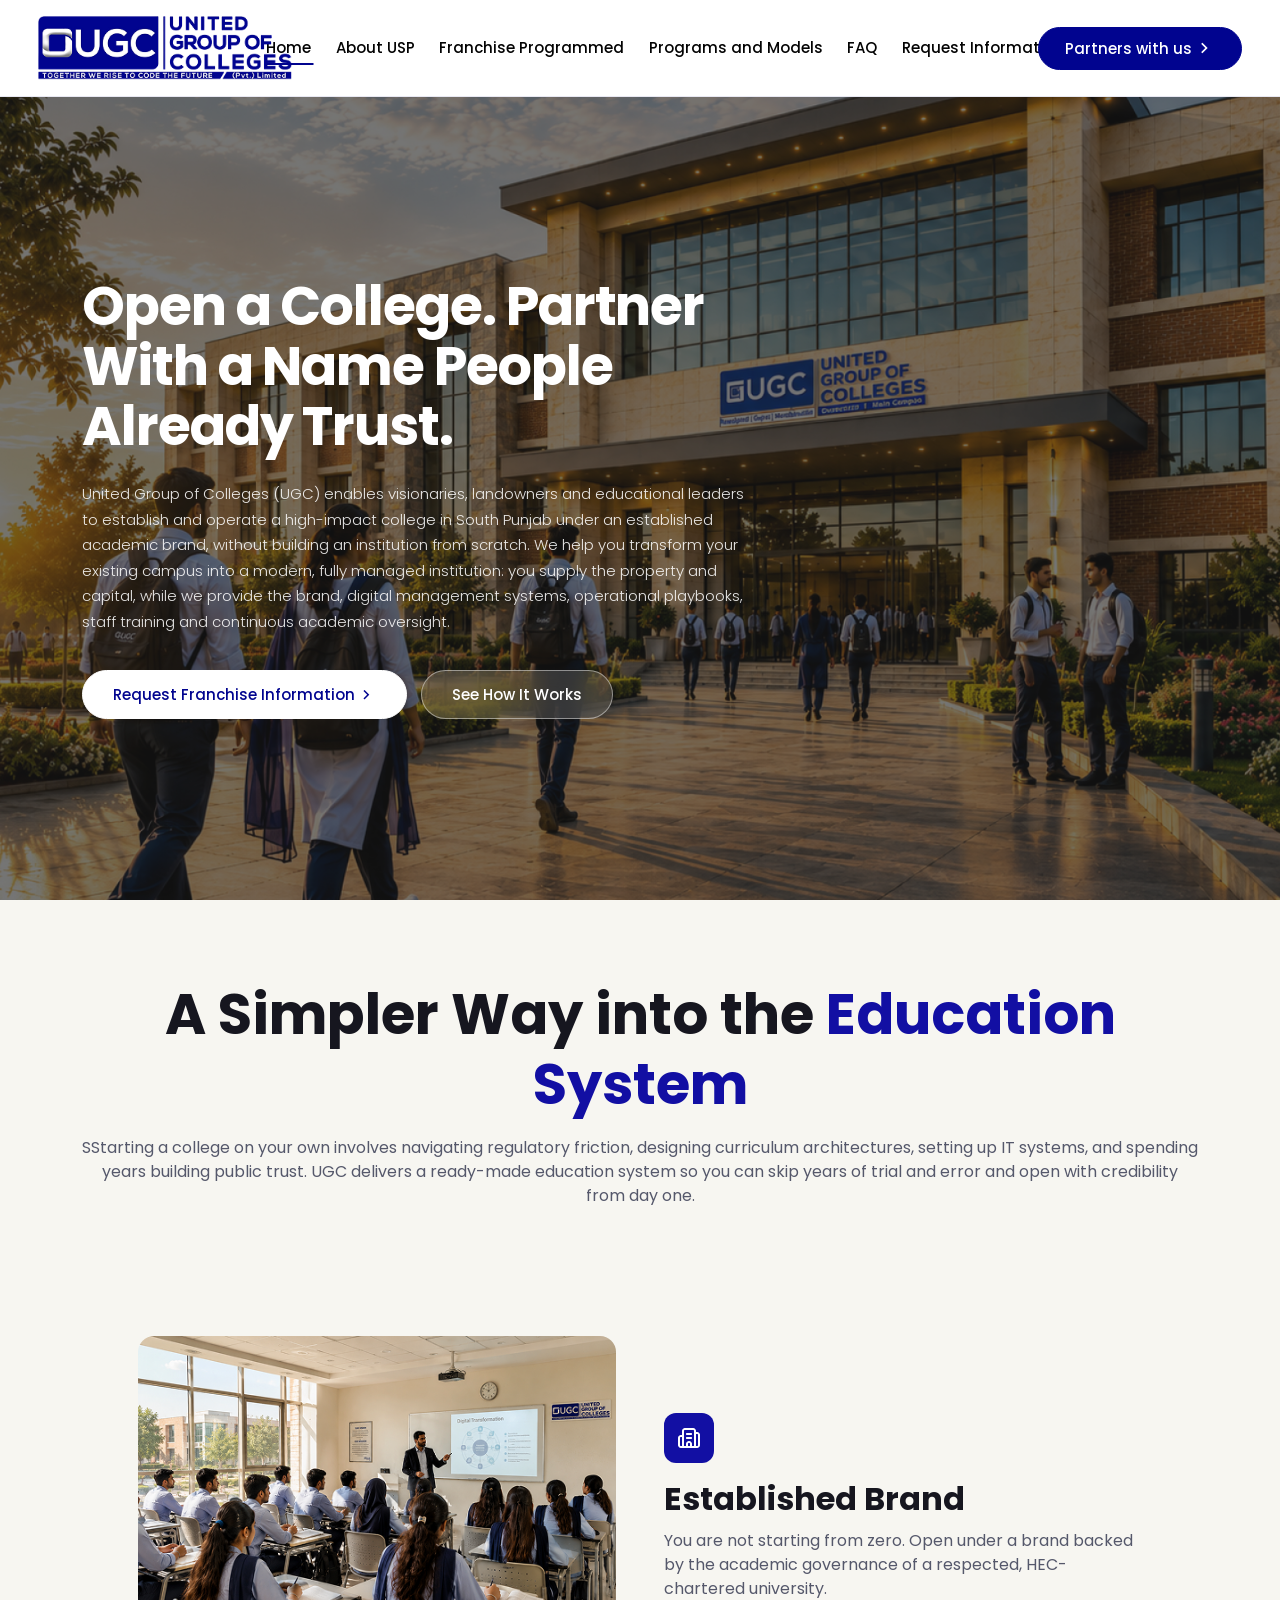
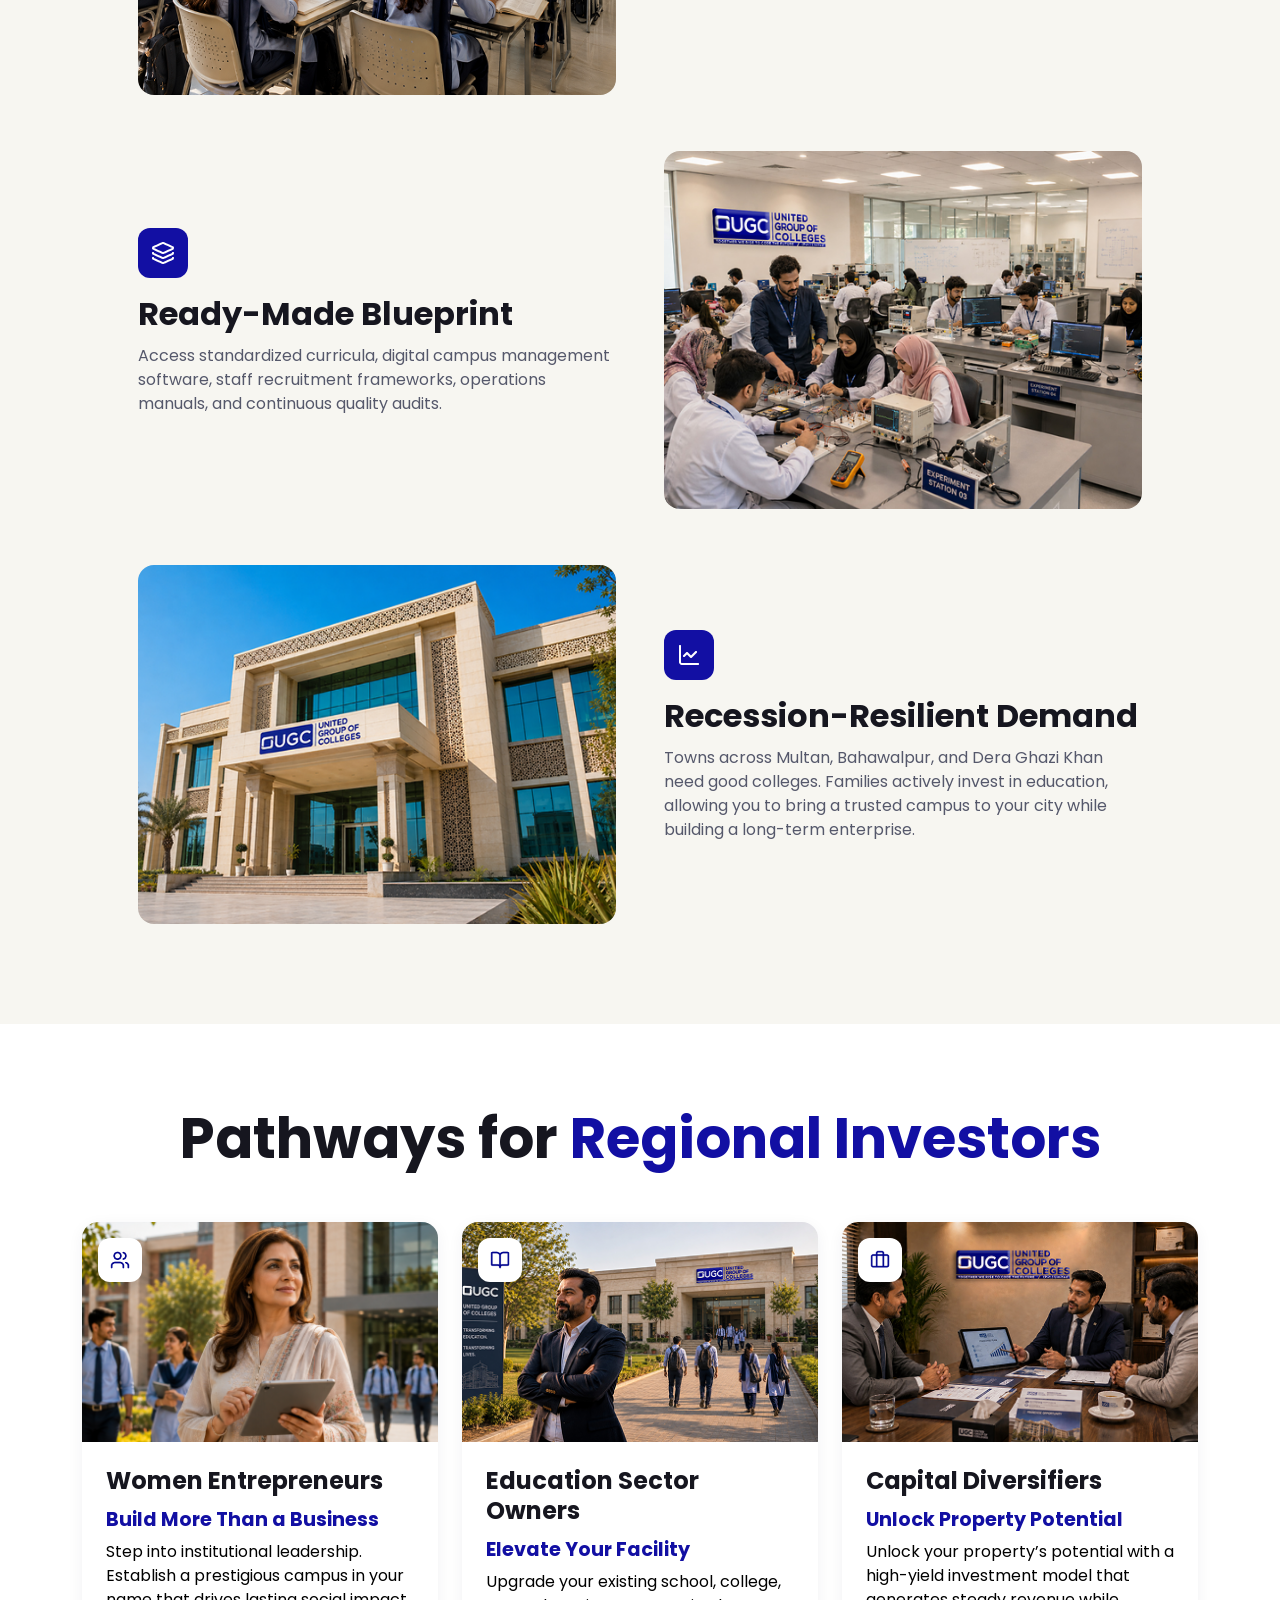
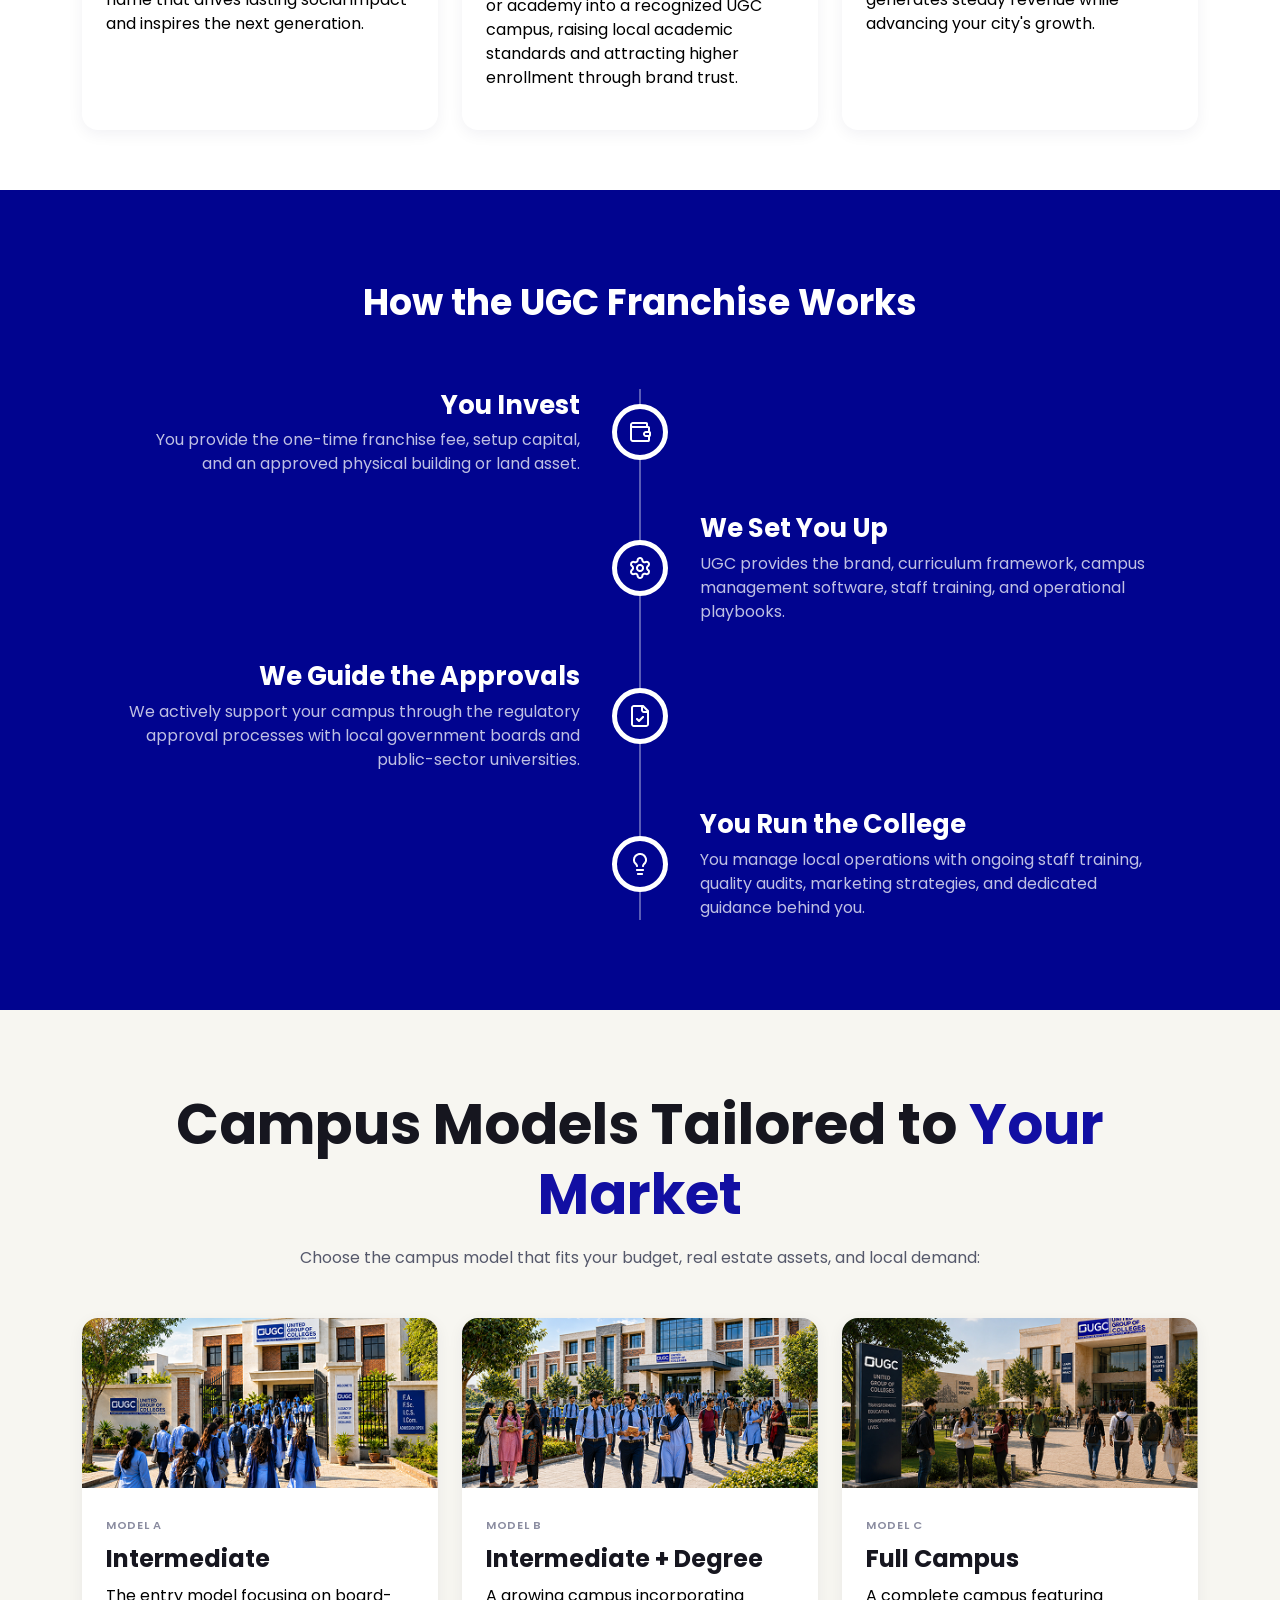
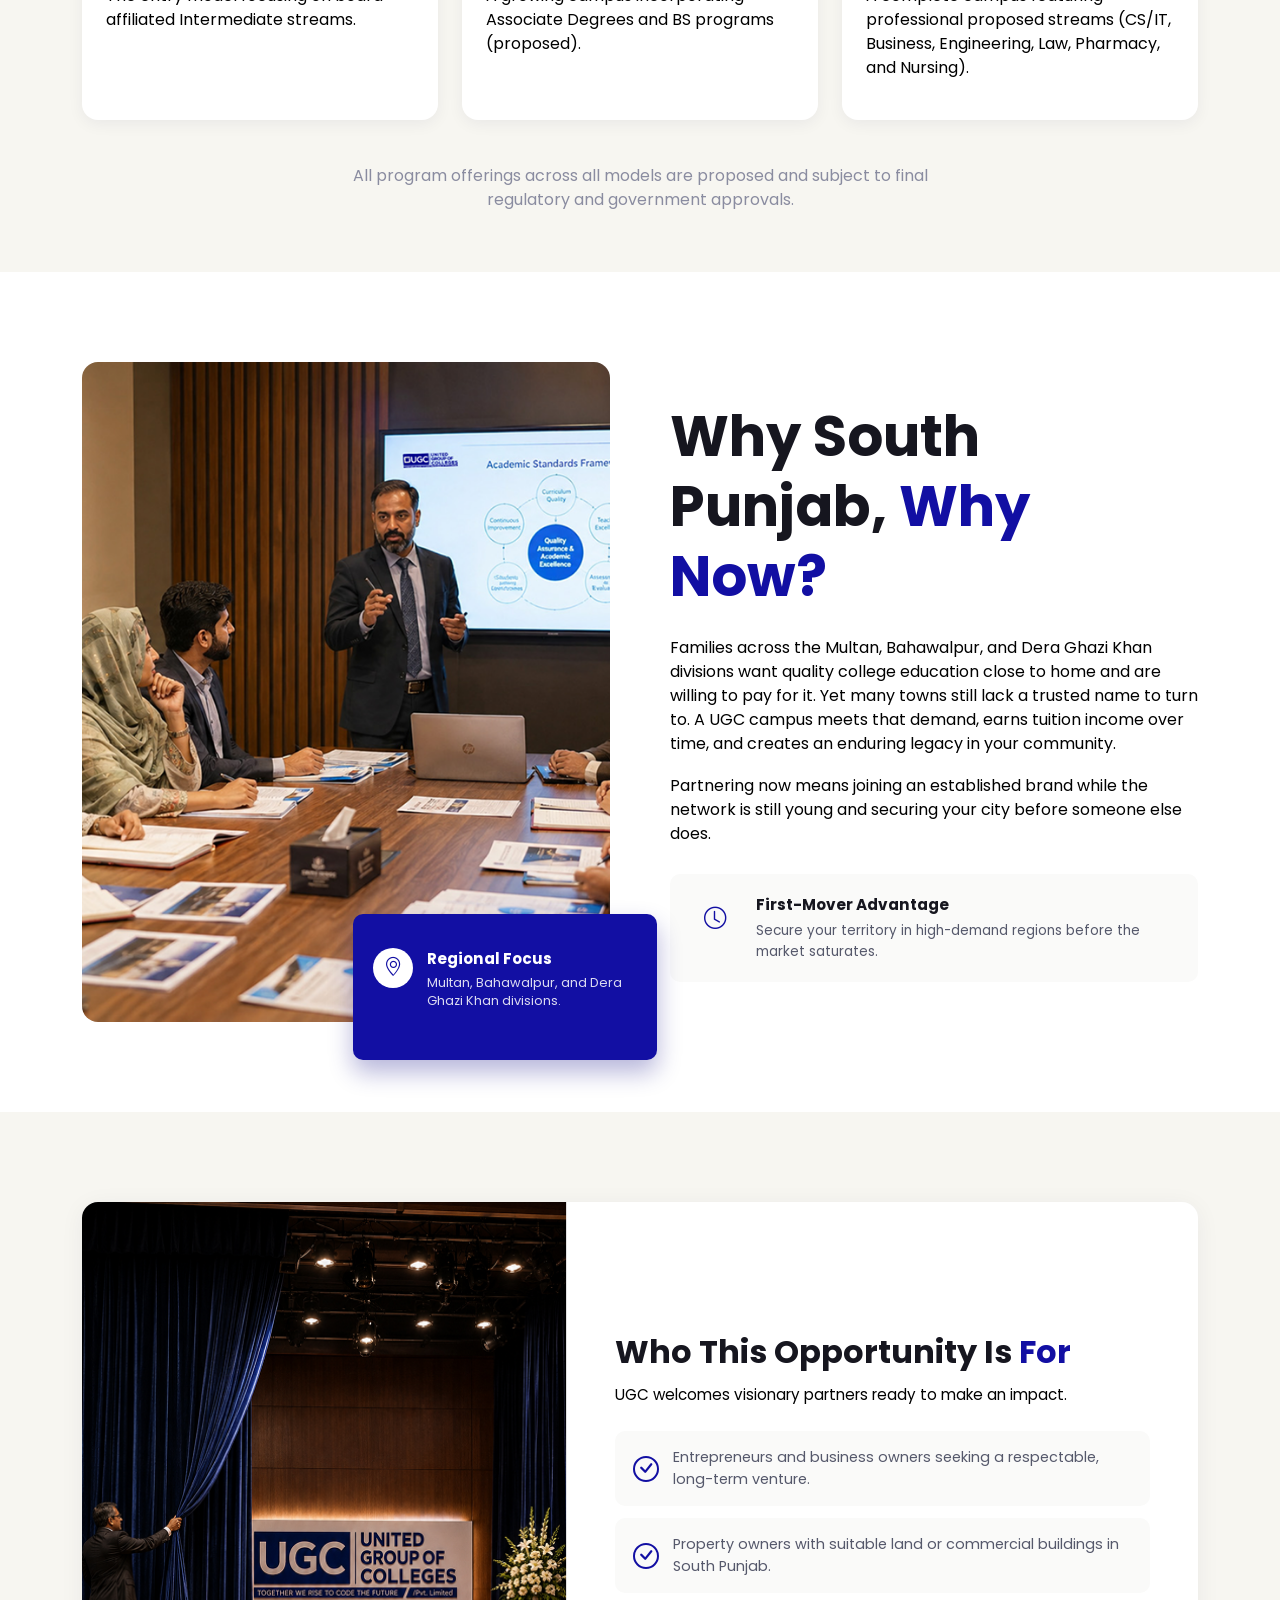
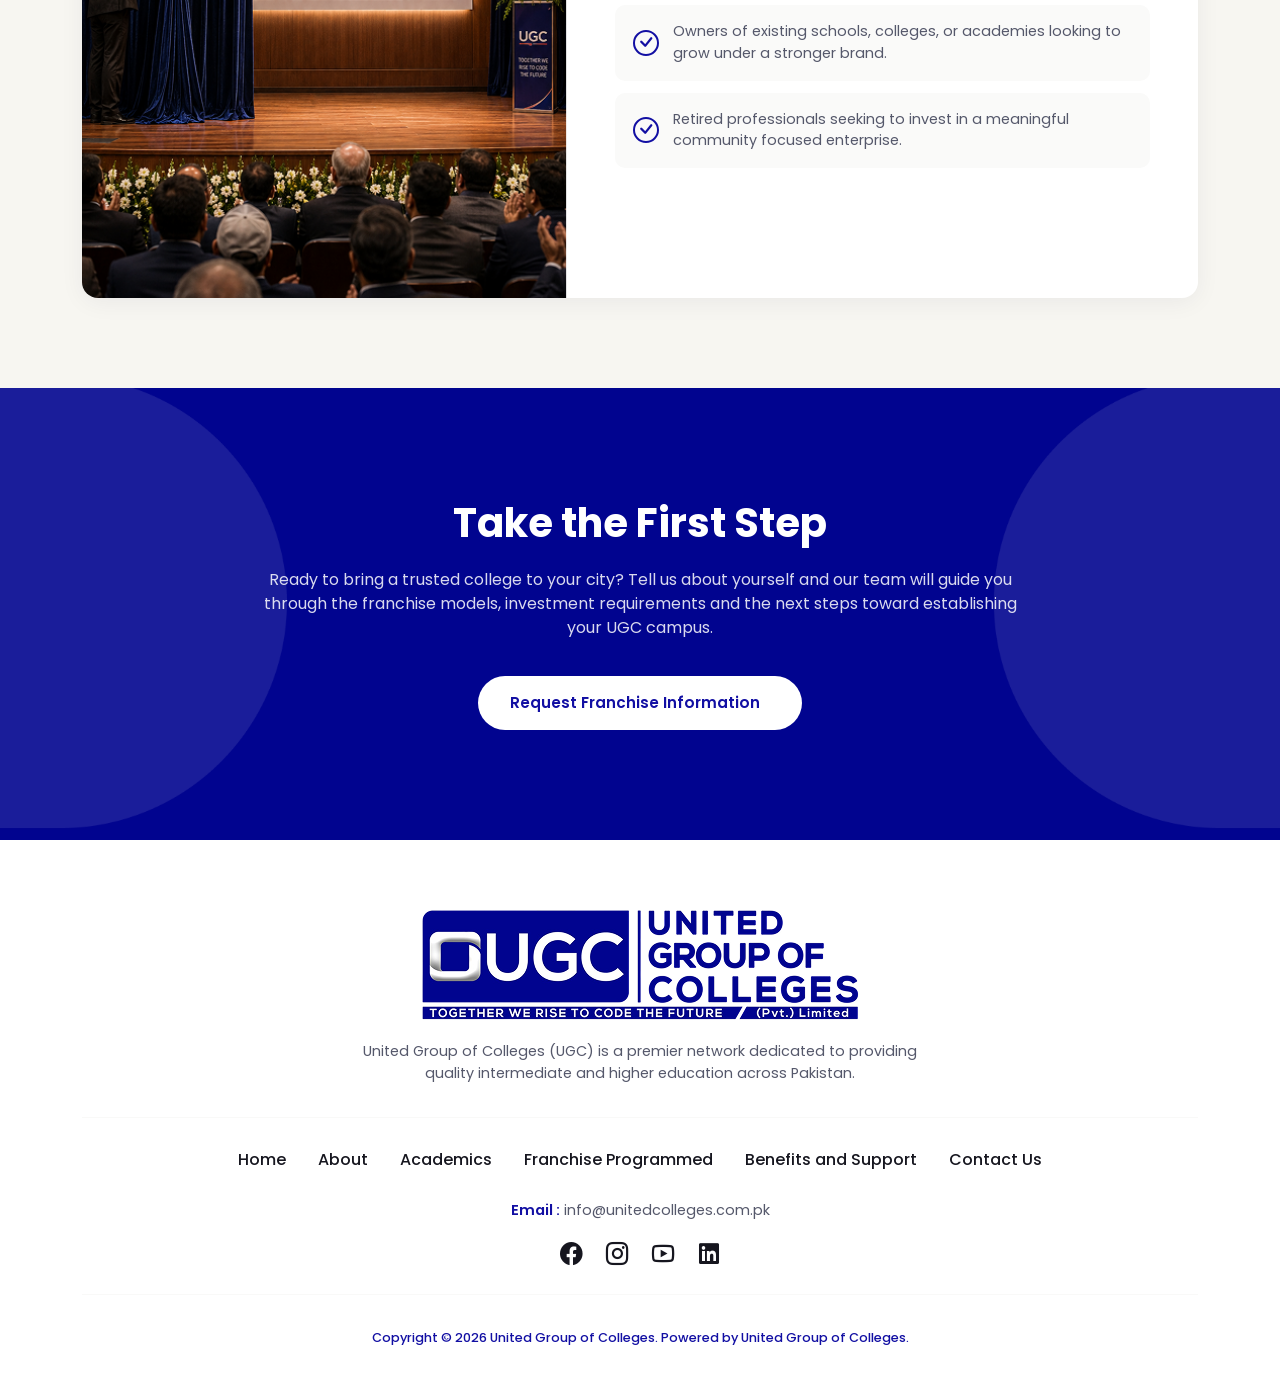
==== commit d2d4f4b1: "first commit" ====
--- a/index.html
+++ b/index.html
@@ -135,7 +135,7 @@
 							<div class="simpler-way-content">
 								<span class="simpler-way-icon">
 									<img src="images/icon/building.png" alt="Established Name icon"></span>
-								<h3>Established Name</h3>
+								<h3>Established Brand</h3>
 								<p>You are not starting from zero. Open under a brand backed by the academic governance
 									of a respected,
 									HEC-chartered university.</p>
@@ -433,8 +433,9 @@
 								</li>
 								<li>
 									<span class="check-icon"><i class="bi bi-check"></i></span>
-									<span>Retired professionals wanting to invest in a meaningful community
-										enterprise.</span>
+									<span>Retired professionals seeking to invest in a meaningful community focused
+										enterprise.
+									</span>
 								</li>
 							</ul>
 						</div>
@@ -447,10 +448,10 @@
 			<section class="cta-section">
 				<div class="container cta-content">
 					<h2>Take the First Step</h2>
-					<p>Ready to bring a trusted college to your city? Tell us about yourself, and our team will walk you
-						through
-						the
-						models, the investment, and the next steps.</p>
+					<p>Ready to bring a trusted college to your city?
+						Tell us about yourself and our team will guide you through the franchise models, investment
+						requirements and the next steps toward establishing your UGC campus.
+					</p>
 					<a href="#contact" class="btn-primary text-decoration-none">Request Franchise Information <i
 							class="fa-solid fa-arrow-right"></i></a>
 				</div>
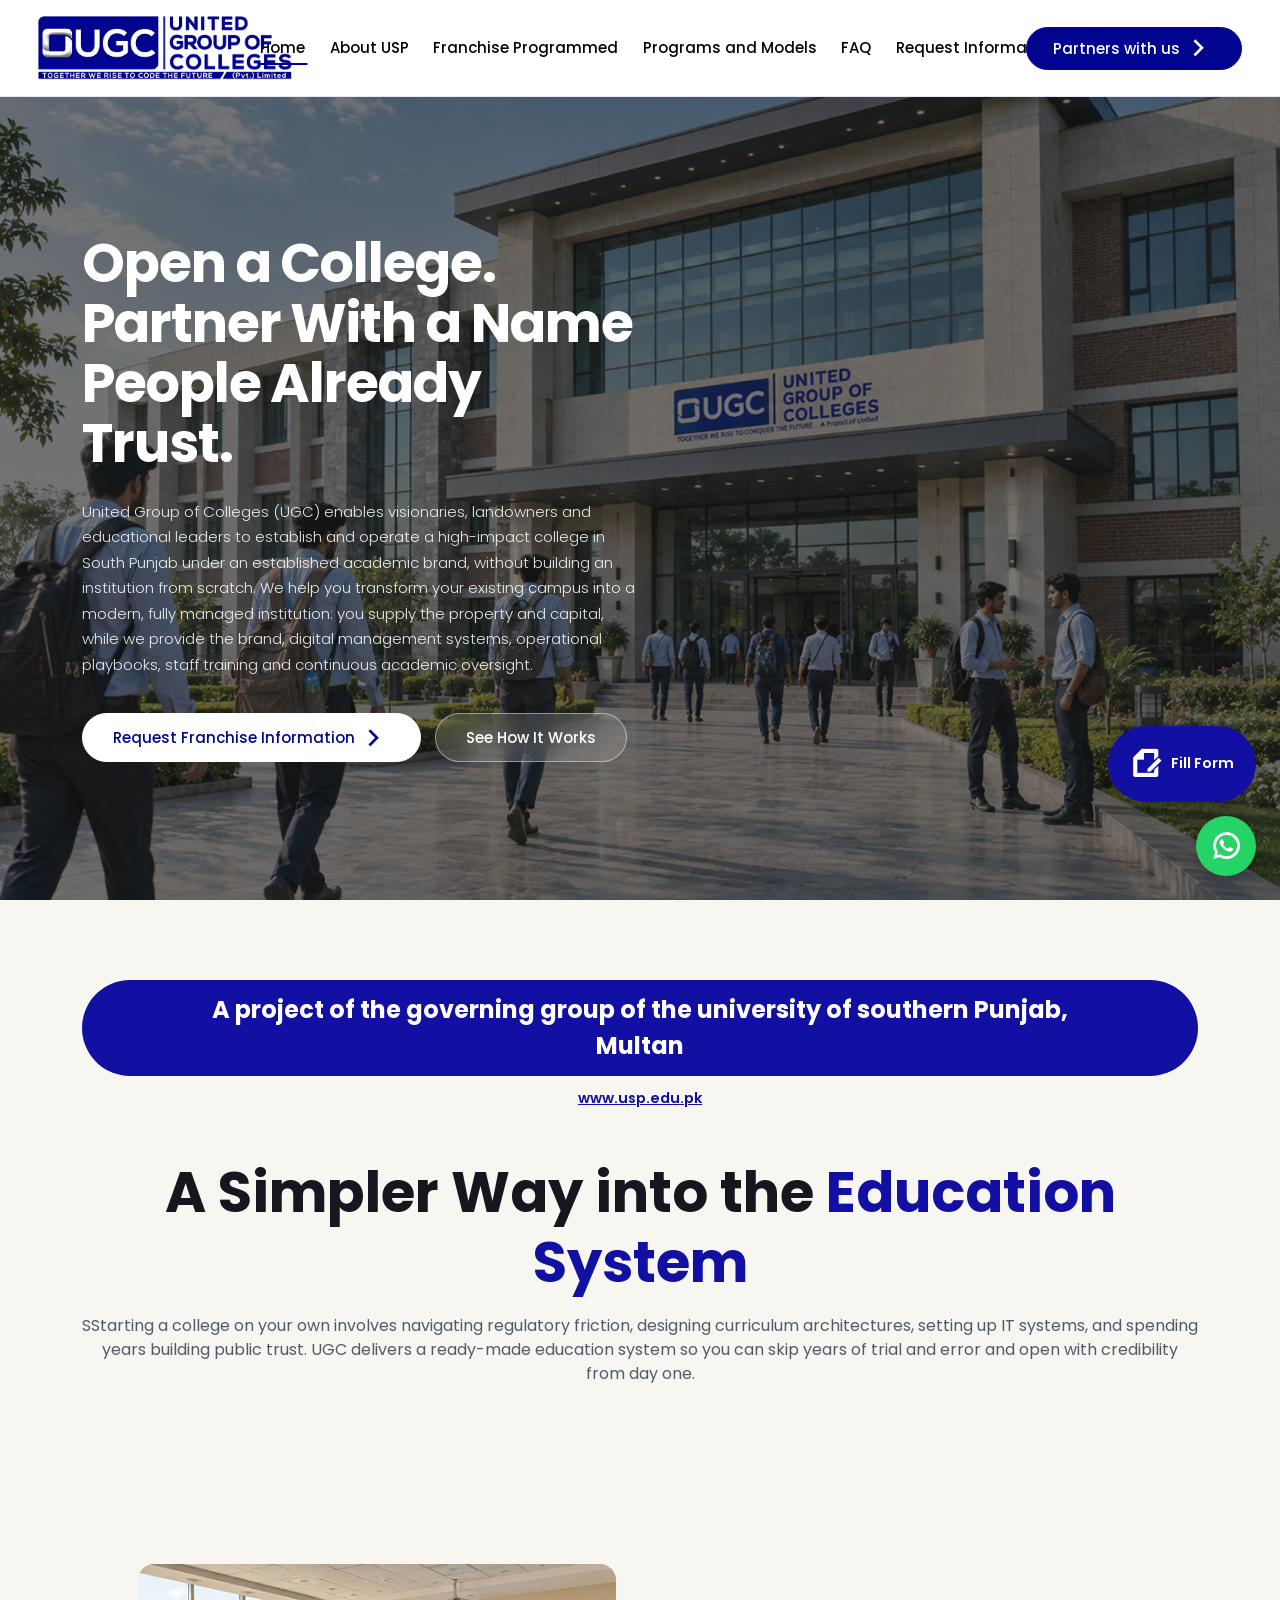
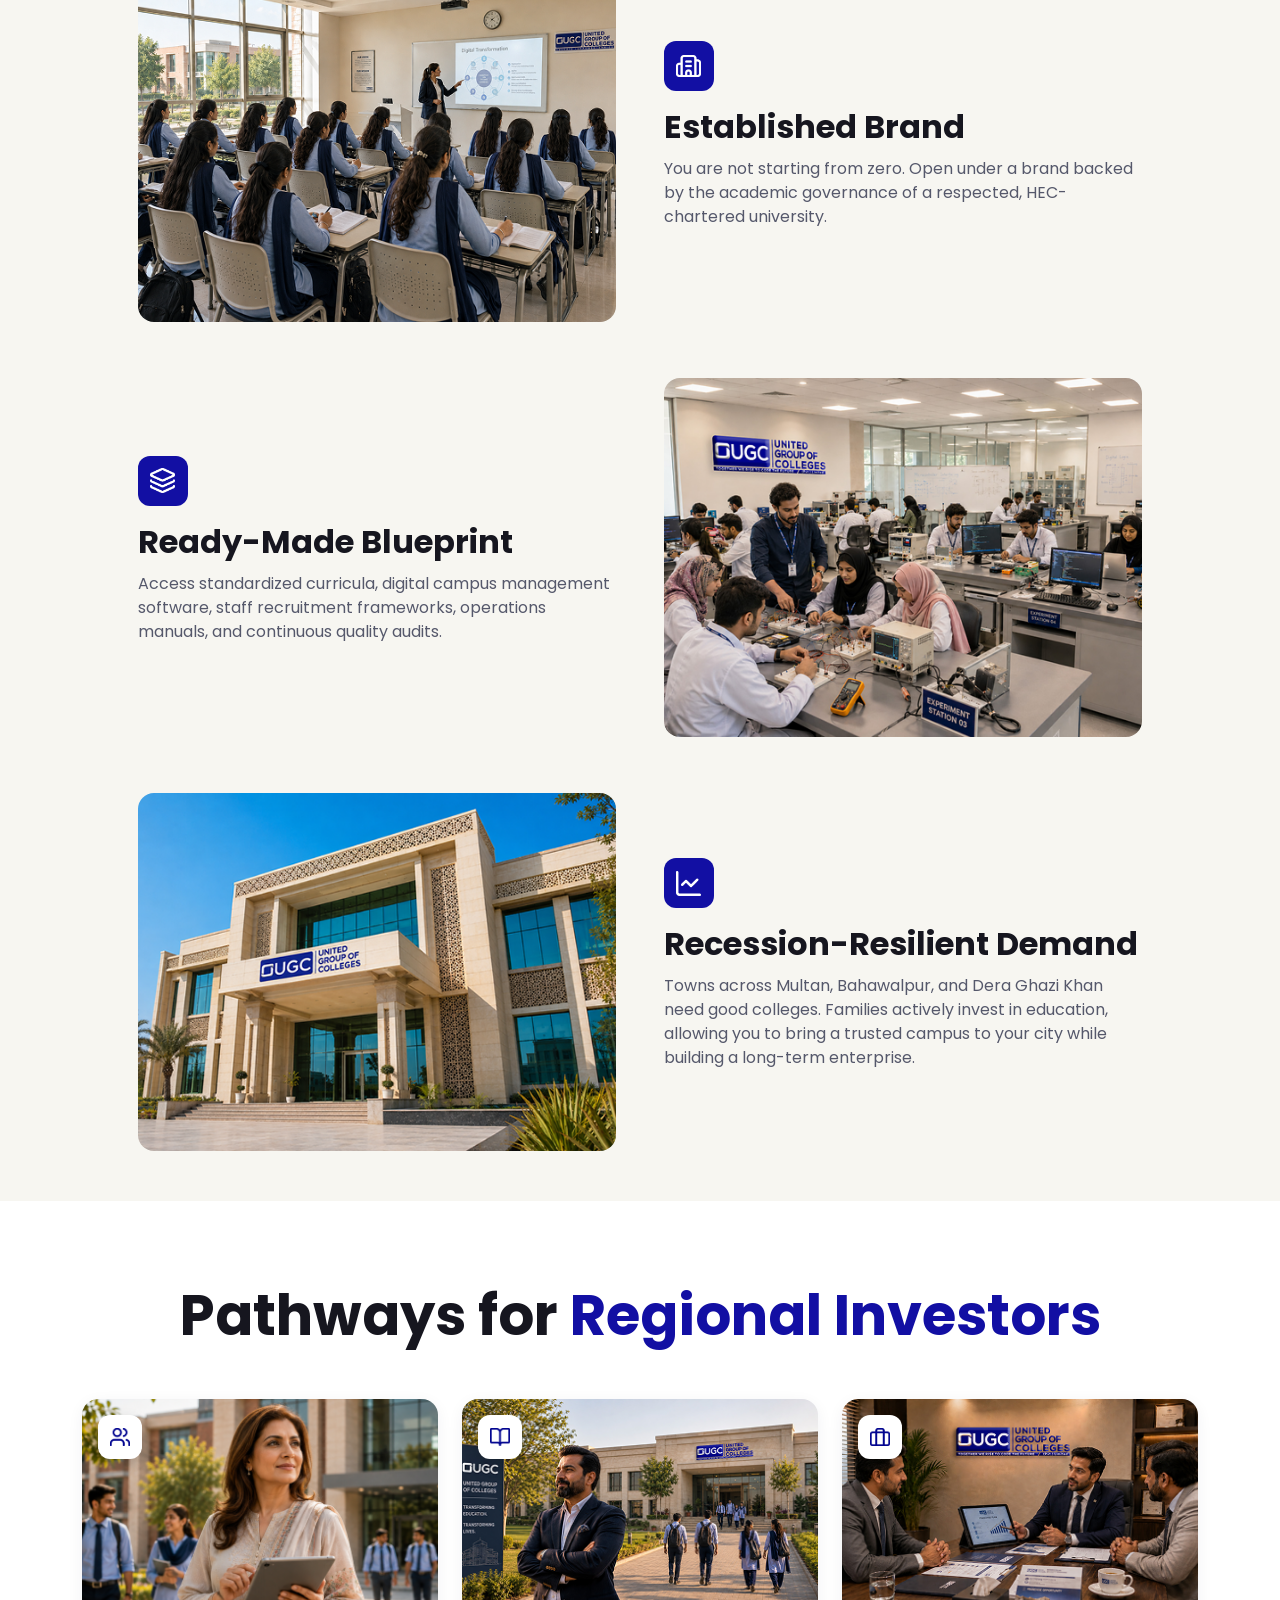
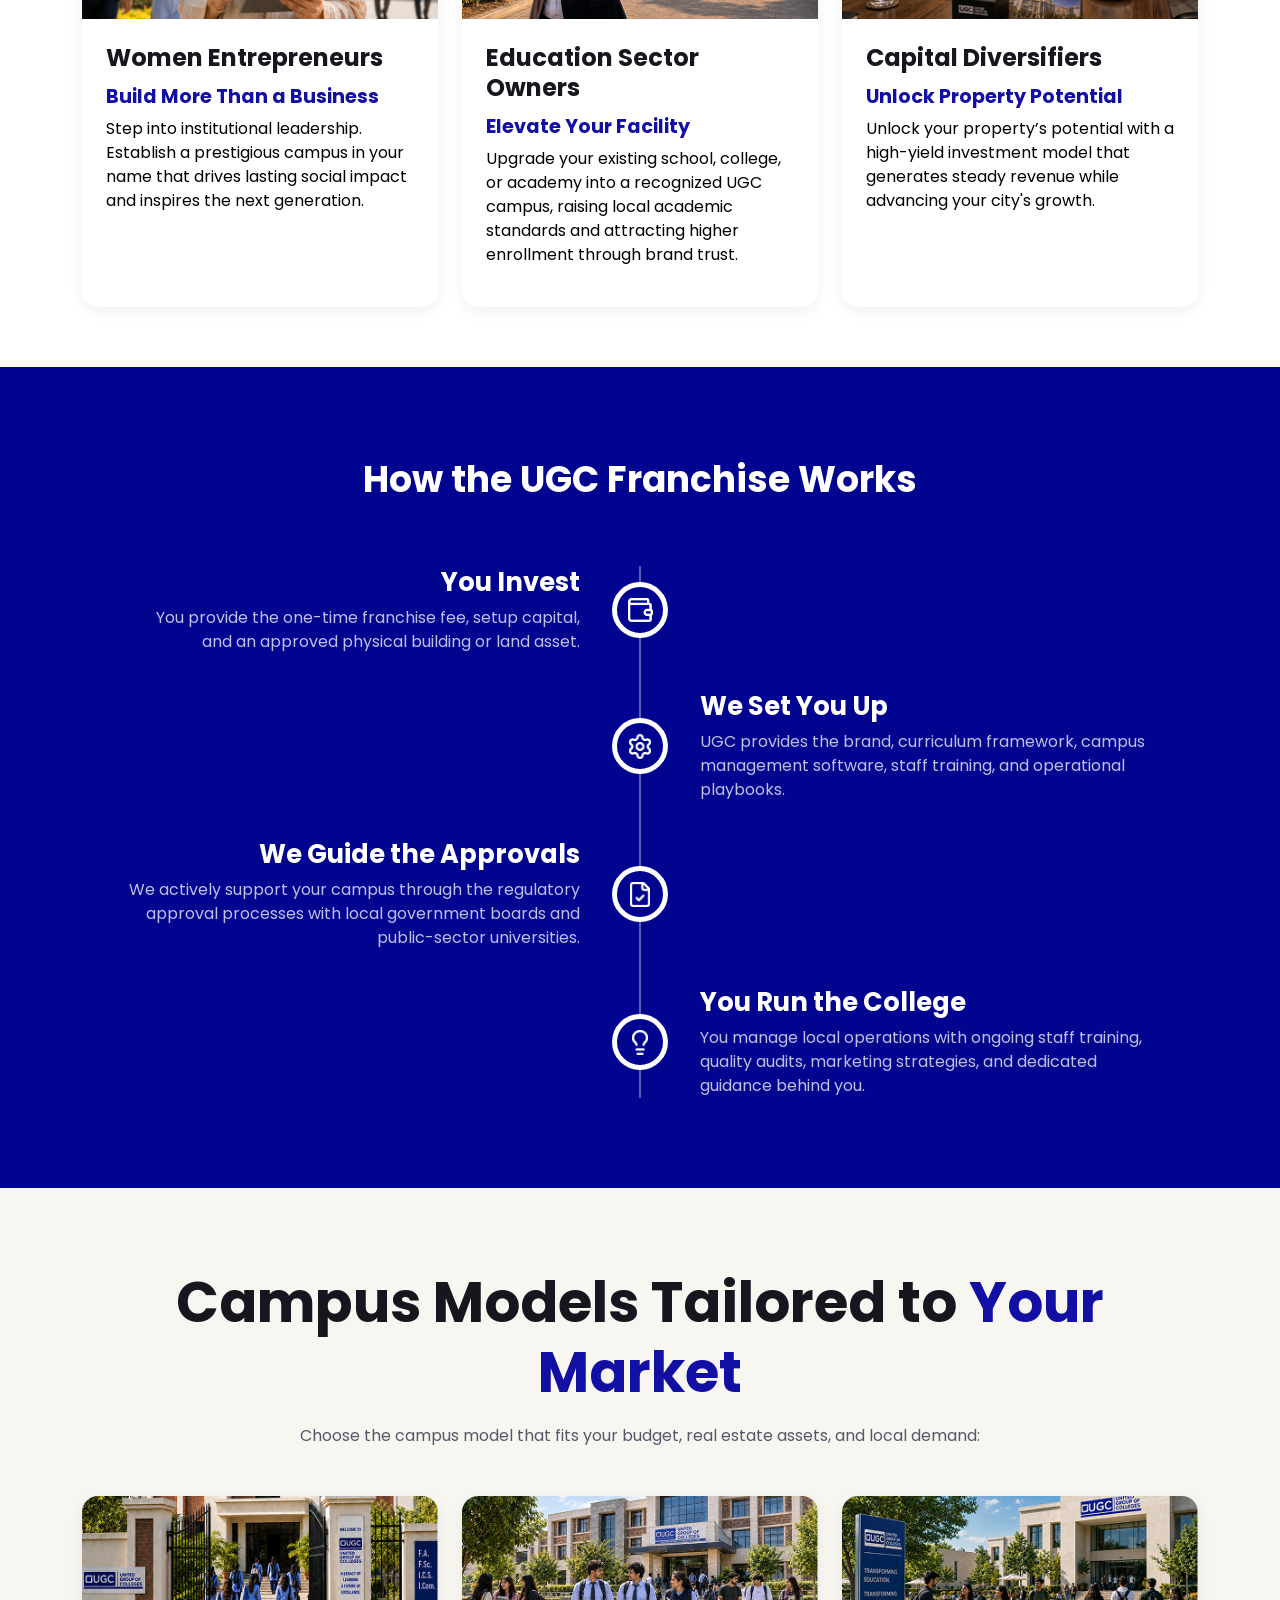
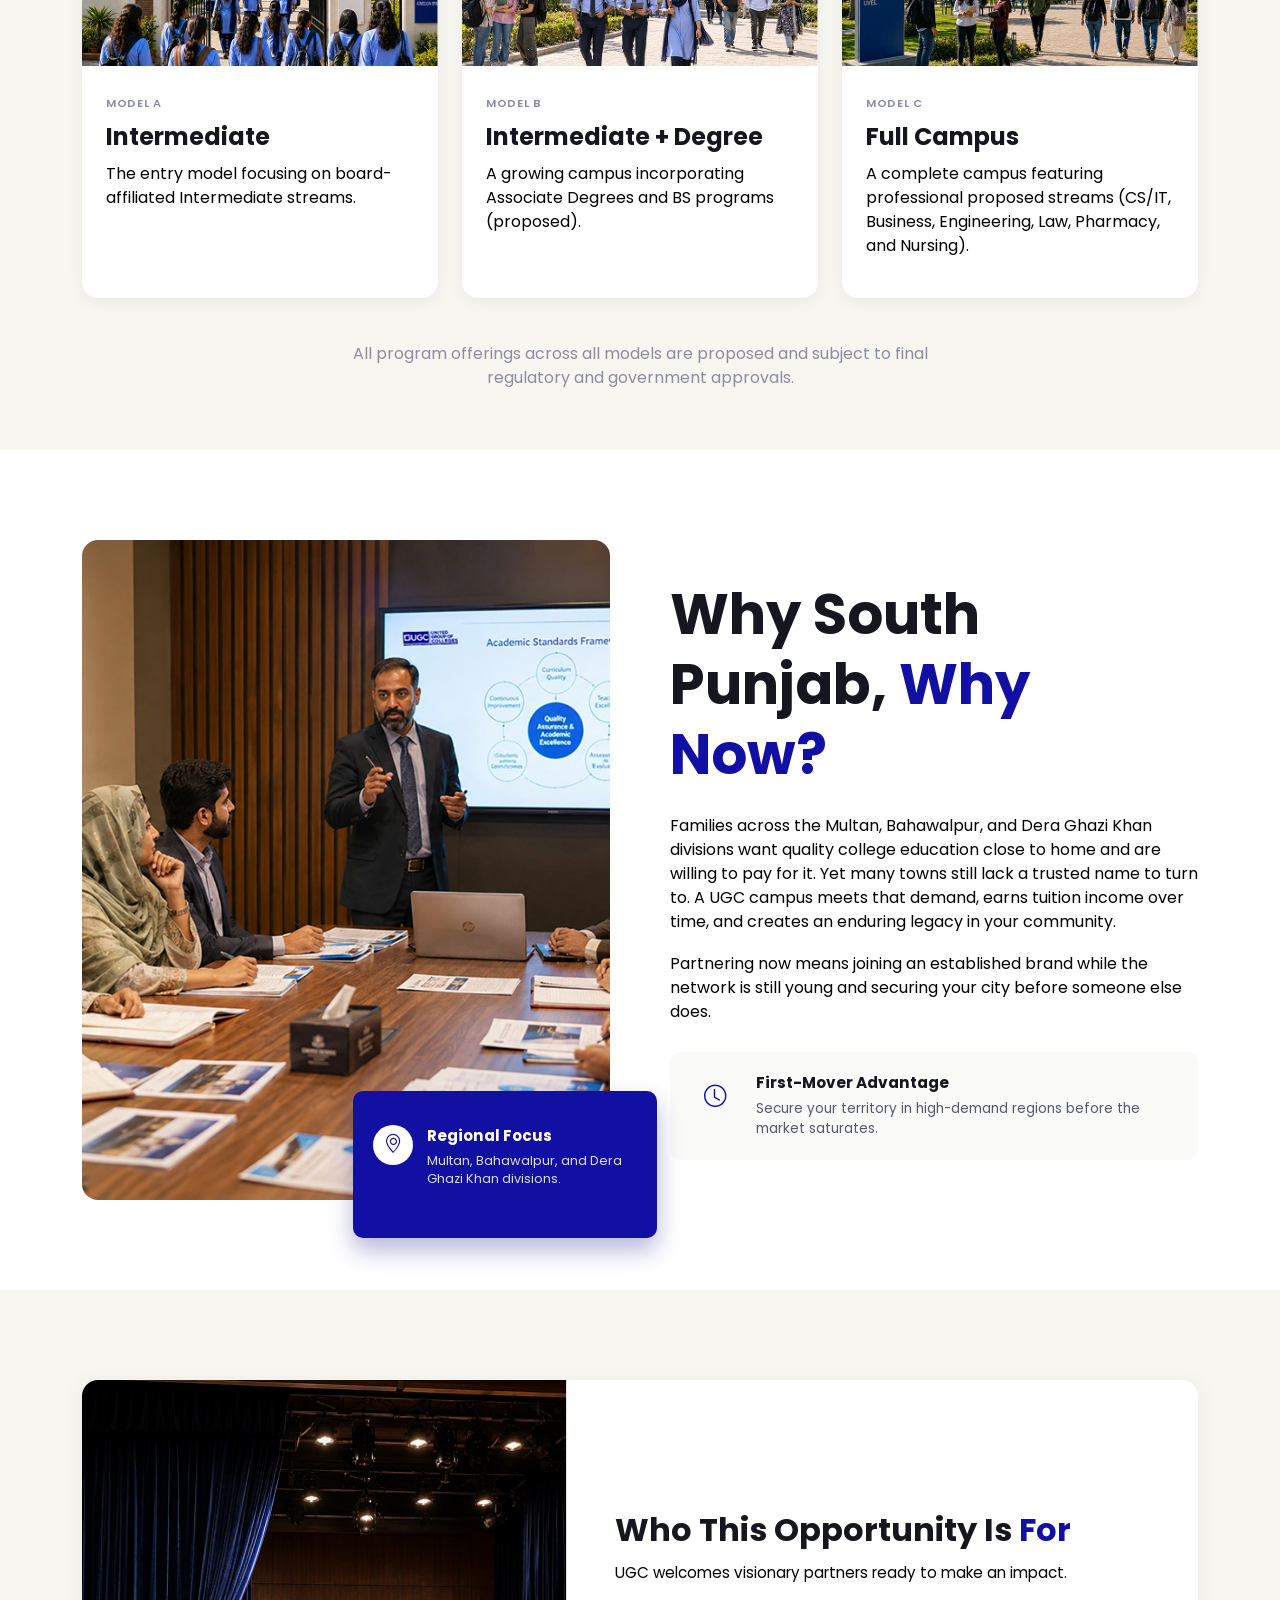
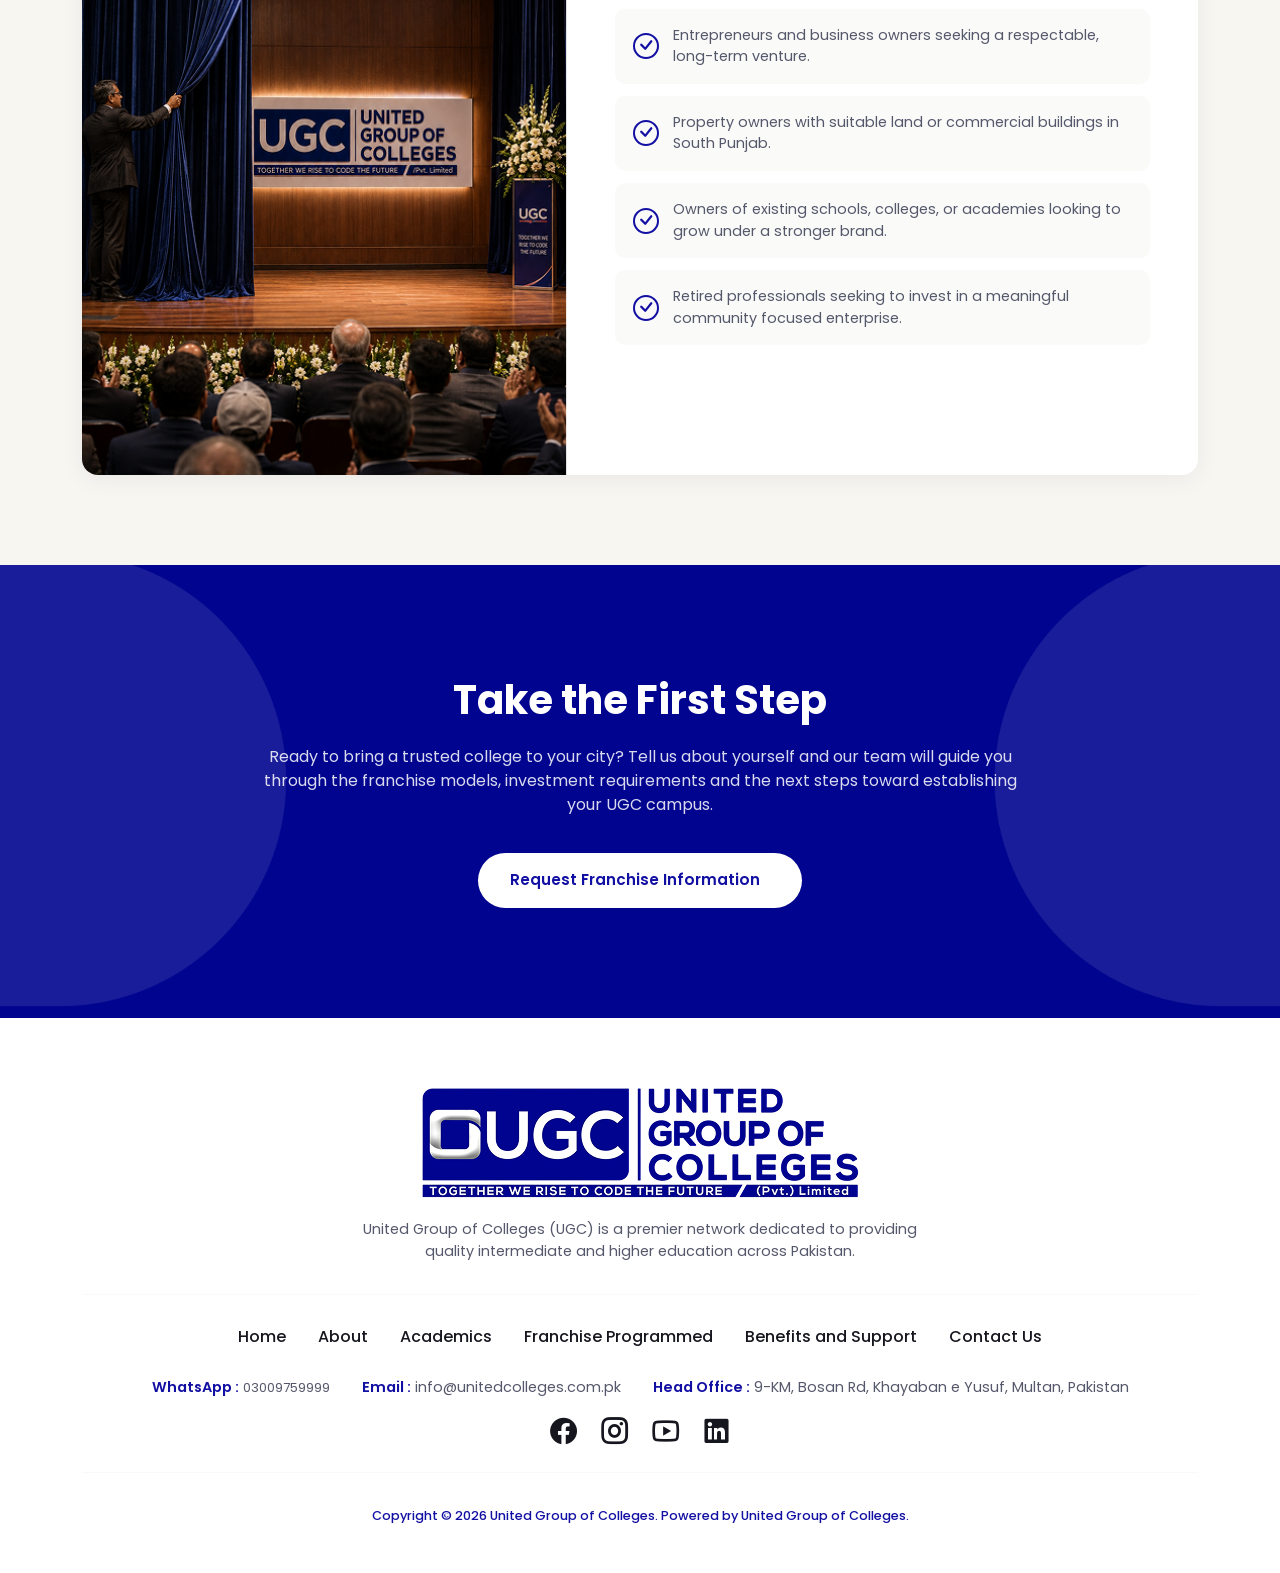
==== commit 0c9c4c39: "prof new content added" ====
--- a/index.html
+++ b/index.html
@@ -23,6 +23,17 @@
 </head>
 
 <body>
+	<!-- Floating action buttons -->
+	<div class="floating-actions">
+		<a href="request-information.html#application-form" class="fillform-float" aria-label="Fill the franchise information form">
+			<i class="ri-file-edit-line"></i>
+			<span>Fill Form</span>
+		</a>
+		<a href="https://wa.me/923009759999" class="whatsapp-float" target="_blank" rel="noopener" aria-label="Chat on WhatsApp">
+			<i class="ri-whatsapp-line"></i>
+		</a>
+	</div>
+
 	<!-- main holder start -->
 	<div class="main_holder top_content_space">
 		<!-- header start -->
@@ -111,10 +122,15 @@
 				</div>
 			</section>
 			<!-- hero end -->
+
 			<!-- ===================== SIMPLER WAY SECTION ===================== -->
 			<section class="simpler-way-section">
 				<div class="container">
 					<div class="section-heading">
+						<!-- Badge -->
+							
+						<span class="section-badge">A project of the governing group of the university of southern Punjab, Multan</span>
+						<a class="section-badge-url" href="https://www.usp.edu.pk" target="_blank" rel="noopener">www.usp.edu.pk</a>
 						<h2>A Simpler Way into the <span class="text-accent">Education System</span></h2>
 						<p>SStarting a college on your own involves navigating regulatory friction, designing curriculum
 							architectures, setting up IT systems, and spending years building public trust. UGC delivers
@@ -485,7 +501,11 @@
 					<a href="#">Contact Us</a>
 				</nav>
 
-				<p class="footer-email"><span>Email :</span> info@unitedcolleges.com.pk</p>
+				<div class="footer-contact-row">
+					<p class="footer-whatsapp"><span>WhatsApp :</span> <a href="https://wa.me/923009759999" target="_blank" rel="noopener">03009759999</a></p>
+					<p class="footer-email"><span>Email :</span> info@unitedcolleges.com.pk</p>
+					<p class="footer-office"><span>Head Office :</span> 9-KM, Bosan Rd, Khayaban e Yusuf, Multan, Pakistan</p>
+				</div>
 
 				<div class="footer-social">
 					<a href="#" aria-label="Facebook"><i class="ri-facebook-circle-fill"></i></a>
--- a/css/style.css
+++ b/css/style.css
@@ -1,7 +1,46 @@
+/* Additional CSS */
+
+.home_hero_text {
+	    max-width: 820px !important;
+}
+
+
+@media (max-width: 768px) {
+    .timeline-text--left:empty,
+  .timeline-text--right:empty,
+  .timeline-text--left.is_empty,
+  .timeline-text--right.is_empty {
+    display: none;
+  }
+}
+
+
+
+
+
 /* ==========================================================================
    United Group of Colleges - Stylesheet
    Font: Poppins (Google Fonts) | Icons: Font Awesome
    ========================================================================== */
+
+
+
+
+
+
+
+
+
+
+
+
+
+
+
+
+
+
+
 
 :root {
   --navy: #120fa3;
@@ -25,8 +64,10 @@
 
 .section_gray {
   background-color: var(--section_gray);
-  /* padding: 0 0 100px; */
-}
+  padding: 50px 0;
+}
+
+
 
 h1,
 h2,
@@ -37,18 +78,10 @@
 
 }
 
-
-/* ==========================================================================
-   New Content Adjustments
-   ========================================================================== */
-
-.hero_new .home_hero_text {
-    max-width: 750px;
-}
-
-.hero_new .home_hero_content {
-    max-width: 60%;
-}
+.overview_icon img {
+    width: 100px;
+  }
+
 
 /* ==========================================================================
    Page Hero (About Us)
@@ -97,9 +130,7 @@
   background-color: var(--section_gray);
   padding: 80px 0;
 }
-.simpler-way-rows-section{
-  padding-bottom: 100px;
-}
+
 .simpler-way-rows {
   max-width: 90%;
   margin: auto;
@@ -144,8 +175,8 @@
 }
 
 .simpler-way-icon img {
-  /* width: 20px;
-  height: 20px; */
+  width: 25px;
+  height: 25px;
   object-fit: contain;
 }
 
@@ -283,8 +314,8 @@
 }
 
 .timeline-icon img {
-  /* width: 18px;
-  height: 18px; */
+  width: 25px;
+  height: 25px;
   object-fit: contain;
 }
 
@@ -309,6 +340,13 @@
 }
 
 @media (max-width: 768px) {
+	
+	  .timeline-text--left:empty,
+  .timeline-text--right:empty {
+    display: none !important;
+  }
+	
+	
   .timeline::before {
     left: 22px;
   }
@@ -332,10 +370,7 @@
     text-align: left;
   }
 
-  .timeline-text--left:empty,
-  .timeline-text--right:empty {
-    display: none;
-  }
+
 }
 
 /* ==========================================================================
@@ -351,6 +386,44 @@
   text-align: center;
   margin: 0 auto 48px;
 }
+
+
+.section-badge {
+    display: inline-block;
+    background-color: var(--navy);
+    color: var(--white);
+    font-weight: 700;
+    font-size: 1.5rem;
+    padding: 12px 118px;
+    border-radius: 50px;
+    margin-bottom: 12px;
+}
+
+.section-badge-url {
+    display: block;
+    color: var(--navy);
+    font-size: 0.9rem;
+    font-weight: 600;
+    text-decoration: underline;
+    margin-bottom: 48px;
+}
+
+.section-badge-url:hover {
+    color: var(--navy-dark);
+}
+
+.section-badge-image {
+    margin: 0 auto 24px;
+    max-width: 220px;
+}
+
+.section-badge-image img {
+    width: 100%;
+    height: auto;
+    display: block;
+}
+
+
 
 .section-heading h2 {
   font-size: 3.5rem;
@@ -460,6 +533,22 @@
   .section-heading h2 {
   font-size: 2rem;
   }
+	
+	.section-badge {
+    display: inline-block;
+    background-color: var(--navy);
+    color: var(--white);
+    font-weight: 700;
+    font-size: 1rem;
+    padding: 12px 28px;
+    border-radius: 50px;
+	margin-bottom: 10px;
+}
+
+	.section-badge-url {
+    font-size: 0.8rem;
+    margin-bottom: 30px;
+}
 
 }
 
@@ -670,9 +759,9 @@
 
 .pillar-icon {
   flex-shrink: 0;
-  /* width: 50px;
+  width: 50px;
   height: 50px;
-  background-color: var(--white); */
+  background-color: var(--white);
   border-radius: 50%;
   display: flex;
   align-items: center;
@@ -680,8 +769,8 @@
 }
 
 .pillar-icon img {
-  /* width: 24px;
-  height: 24px; */
+  width: 30px;
+  height: 30px;
   object-fit: contain;
   
 }
@@ -693,7 +782,8 @@
     background-color: rgba(255, 255, 255, 0.9);
 }
 .pillar-content h3 {
-  color: var(--white);
+/*   color: var(--white); */
+	color: #EEC200;
   font-size: 1.2rem;
   line-height: 1.3;
   margin-bottom: 8px;
@@ -996,11 +1086,6 @@
   margin-bottom: 36px;
 }
 
-.cta-content h4 {
-  color: var(--white);
-  /* margin-bottom: 20px; */
-}
-
 .btn-primary {
   display: inline-flex;
   align-items: center;
@@ -1104,6 +1189,41 @@
   transform: translateY(-3px);
 }
 
+.footer-contact-row {
+  display: flex;
+  flex-wrap: wrap;
+  justify-content: center;
+  align-items: center;
+  gap: 12px 32px;
+  margin-bottom: 24px;
+}
+
+.footer-contact-row .footer-email {
+  margin-bottom: 0;
+}
+
+.footer-whatsapp,
+.footer-office {
+  font-size: 0.9rem;
+  color: var(--text-body);
+  margin: 0;
+}
+
+.footer-whatsapp span,
+.footer-office span {
+  color: var(--navy);
+  font-weight: 600;
+}
+
+.footer-whatsapp a {
+  color: var(--text-body);
+  text-decoration: none;
+}
+
+.footer-whatsapp a:hover {
+  color: var(--navy);
+}
+
 .footer-copy {
   font-size: 0.8rem;
   color: var(--navy);
@@ -1182,9 +1302,9 @@
   .simpler-way-content h3 {
     font-size: 1.8rem;
   }
-  .simpler-way-rows-section{
-    padding-bottom: 50px;
-  }
+  .section_gray {
+    padding: 0 0 50px;
+    }
 
 
 
@@ -1251,4 +1371,164 @@
   .footer {
     padding: 50px 0 24px;
   }
-}+}
+
+/* ==========================================================================
+   Request Information — Form Success Message
+   ========================================================================== */
+
+.form_success {
+  display: none;
+  text-align: center;
+  background-color: var(--white);
+  border-radius: var(--radius-lg);
+  padding: 56px 32px;
+  box-shadow: 0 4px 24px rgba(20, 20, 60, 0.06);
+}
+
+.form_success.is_visible {
+  display: block;
+}
+
+.form_success_icon {
+  display: inline-flex;
+  align-items: center;
+  justify-content: center;
+  width: 64px;
+  height: 64px;
+  border-radius: 50%;
+  background-color: var(--navy);
+  color: var(--white);
+  font-size: 2rem;
+  margin-bottom: 20px;
+}
+
+[class*=" ri-"], [class^=ri-] {
+  font-size: 2rem !important;
+}
+
+.form_success_title {
+  font-size: 1.4rem;
+  margin-bottom: 12px;
+}
+
+.form_success_text {
+  color: var(--text-body);
+  font-size: 0.95rem;
+  max-width: 480px;
+  margin: 0 auto;
+}
+
+.form_notice {
+  max-width: 900px;
+  margin: 0 auto 32px;
+  padding: 16px 20px;
+  border-radius: var(--radius-md);
+  font-size: 0.9rem;
+  text-align: center;
+}
+
+.form_notice--error {
+  background-color: #fdecea;
+  color: #b3261e;
+  border: 1px solid #f5c6cb;
+}
+
+.form_recaptcha_row {
+  display: flex;
+  justify-content: center;
+  margin: 24px 0;
+}
+
+/* ==========================================================================
+   WhatsApp Floating Button
+   ========================================================================== */
+
+#application-form {
+  scroll-margin-top: 100px;
+}
+
+.floating-actions {
+  position: fixed;
+  right: 24px;
+  bottom: 24px;
+  z-index: 999;
+  display: flex;
+  flex-direction: column;
+  align-items: flex-end;
+  gap: 14px;
+}
+
+.whatsapp-float {
+  width: 60px;
+  height: 60px;
+  border-radius: 50%;
+  background-color: #25d366;
+  color: var(--white);
+  display: flex;
+  align-items: center;
+  justify-content: center;
+  font-size: 2rem;
+  line-height: 1;
+  text-decoration: none;
+  box-shadow: 0 4px 16px rgba(0, 0, 0, 0.25);
+  transition: transform 0.2s ease, box-shadow 0.2s ease;
+}
+
+.whatsapp-float i {
+  text-decoration: none;
+}
+
+.whatsapp-float:hover {
+  color: var(--white);
+  transform: scale(1.08);
+  box-shadow: 0 6px 20px rgba(0, 0, 0, 0.3);
+}
+
+.fillform-float {
+  display: inline-flex;
+  align-items: center;
+  gap: 8px;
+  background-color: var(--navy);
+  color: var(--white);
+  font-weight: 600;
+  font-size: 0.9rem;
+  white-space: nowrap;
+  padding: 14px 22px;
+  border-radius: 50px;
+  text-decoration: none;
+  box-shadow: 0 4px 16px rgba(0, 0, 0, 0.25);
+  transition: transform 0.2s ease, box-shadow 0.2s ease, background-color 0.2s ease;
+}
+
+.fillform-float i {
+  font-size: 1.2rem;
+}
+
+.fillform-float:hover {
+  background-color: var(--navy-dark);
+  color: var(--white);
+  transform: scale(1.05);
+  box-shadow: 0 6px 20px rgba(0, 0, 0, 0.3);
+}
+
+@media (max-width: 576px) {
+  .floating-actions {
+    right: 16px;
+    bottom: 16px;
+    gap: 10px;
+  }
+
+  .whatsapp-float {
+    width: 52px;
+    height: 52px;
+    font-size: 1.7rem;
+  }
+
+  .fillform-float {
+    padding: 12px 18px;
+    font-size: 0.8rem;
+  }
+}
+
+
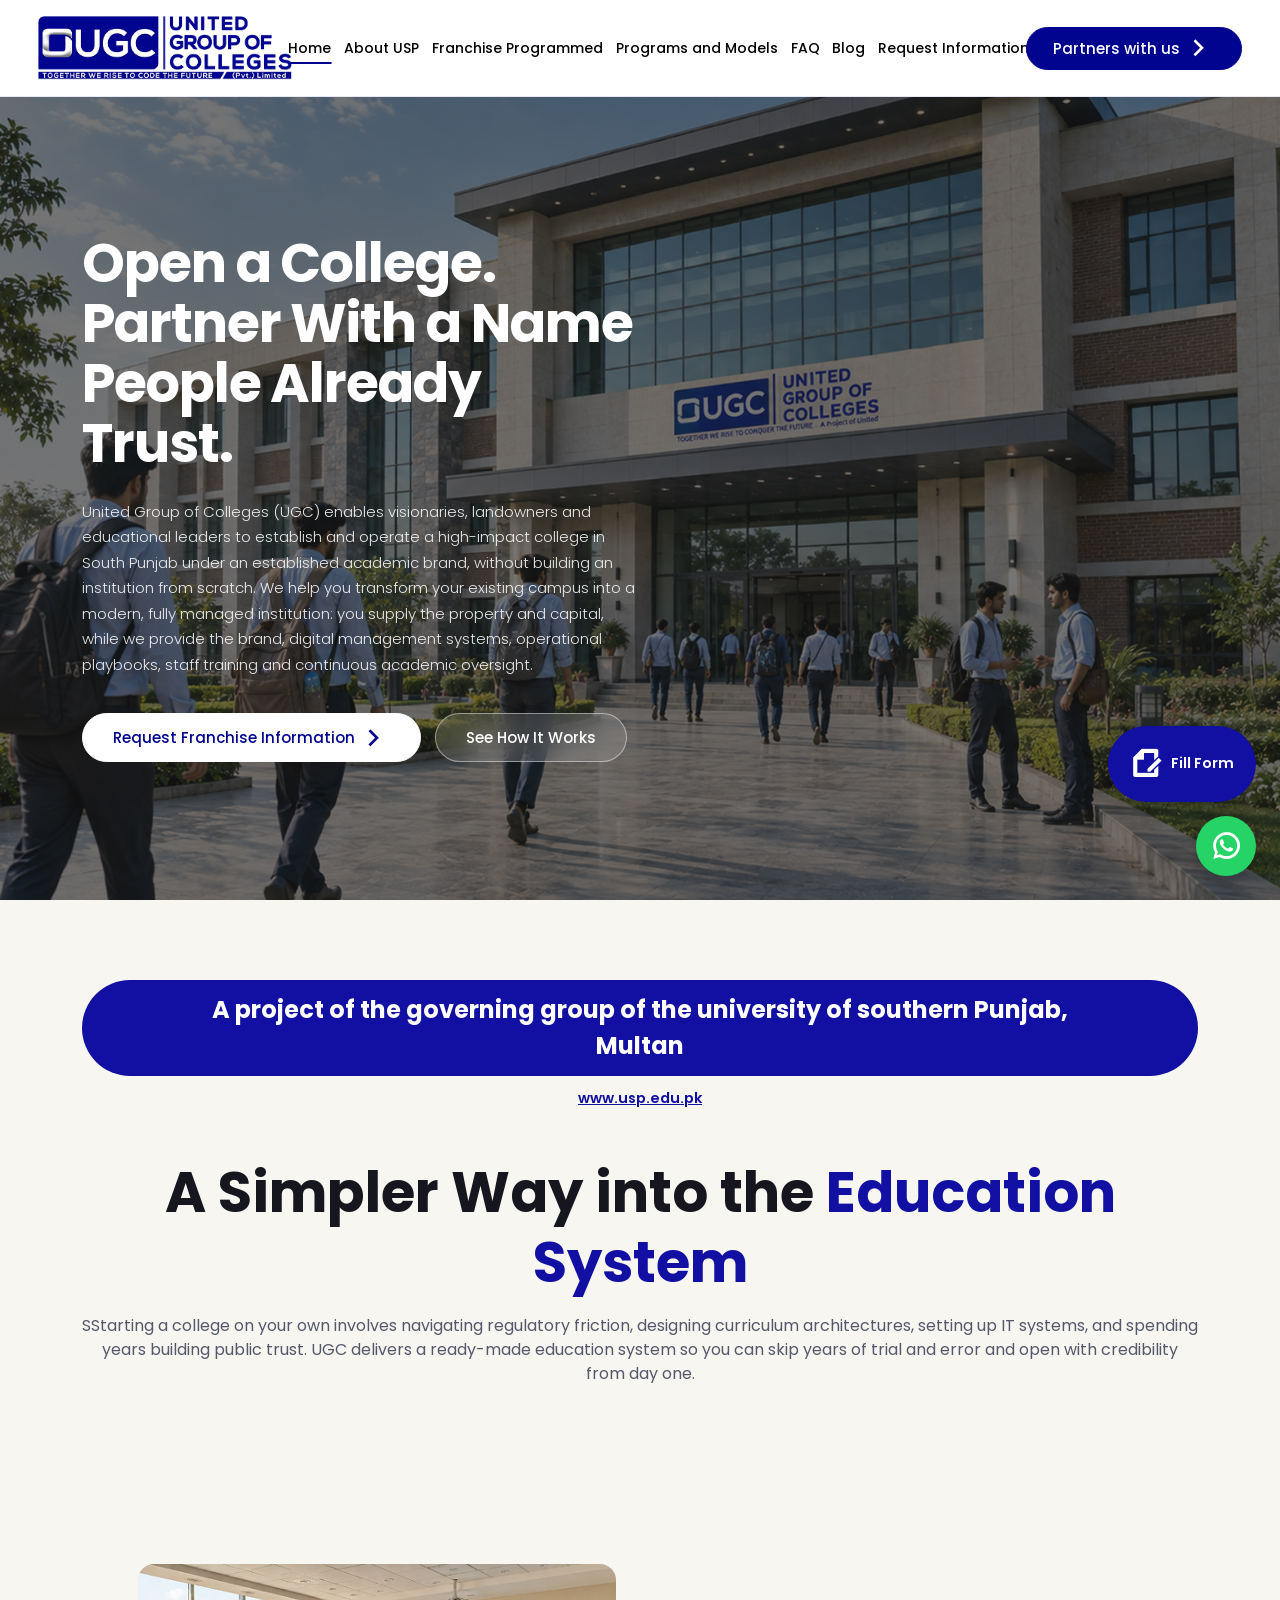
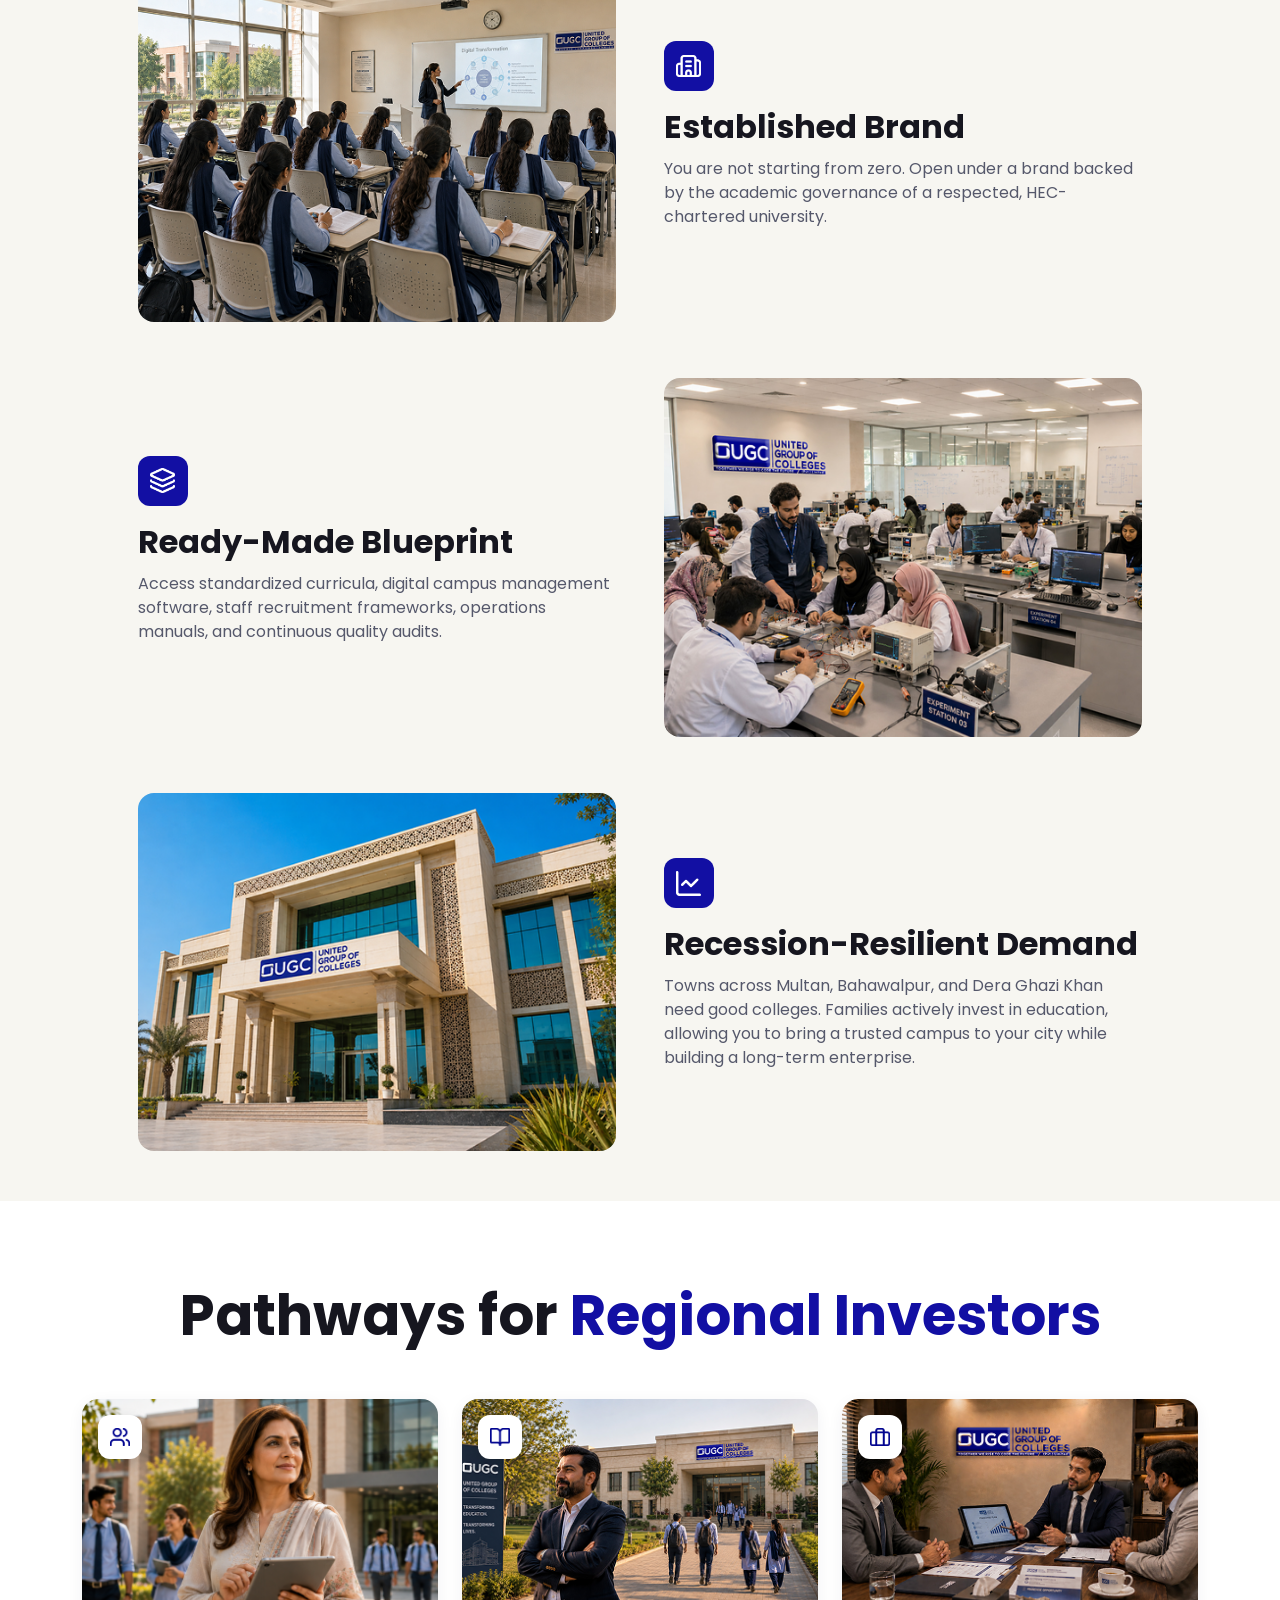
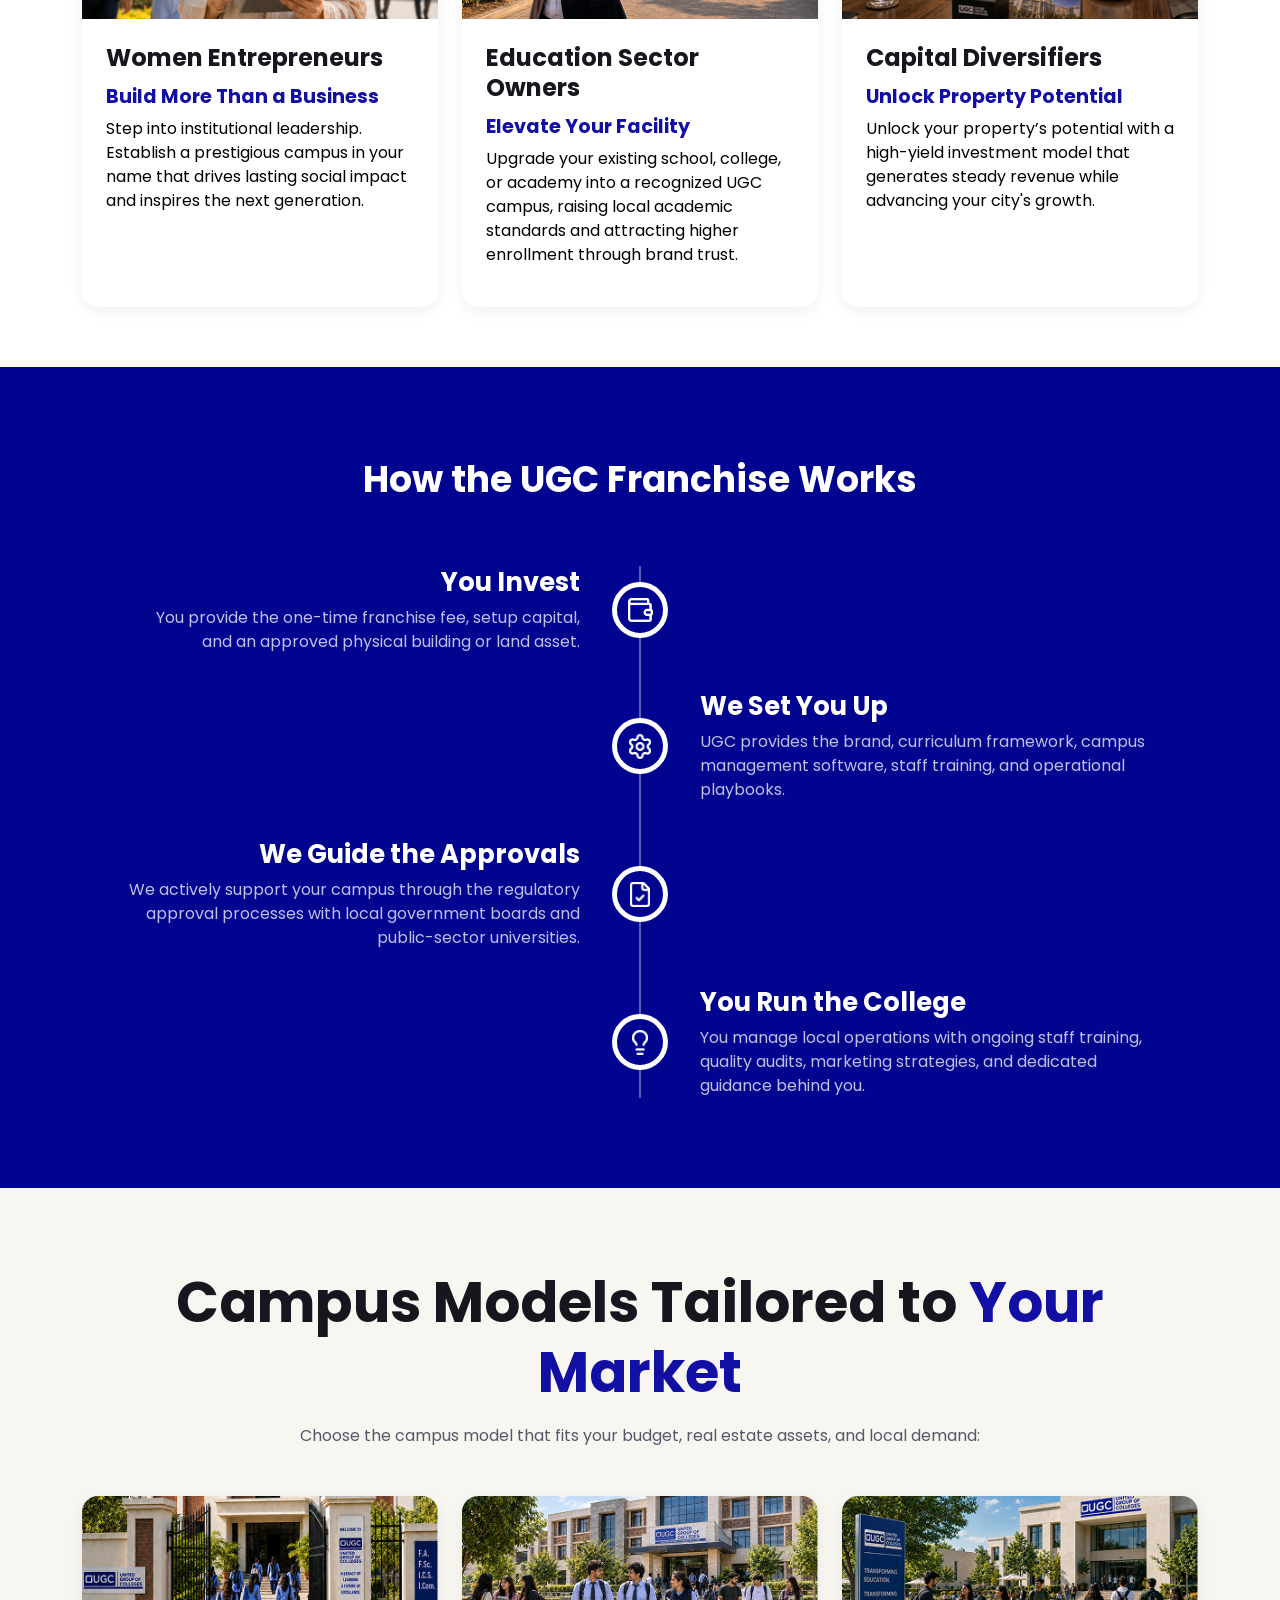
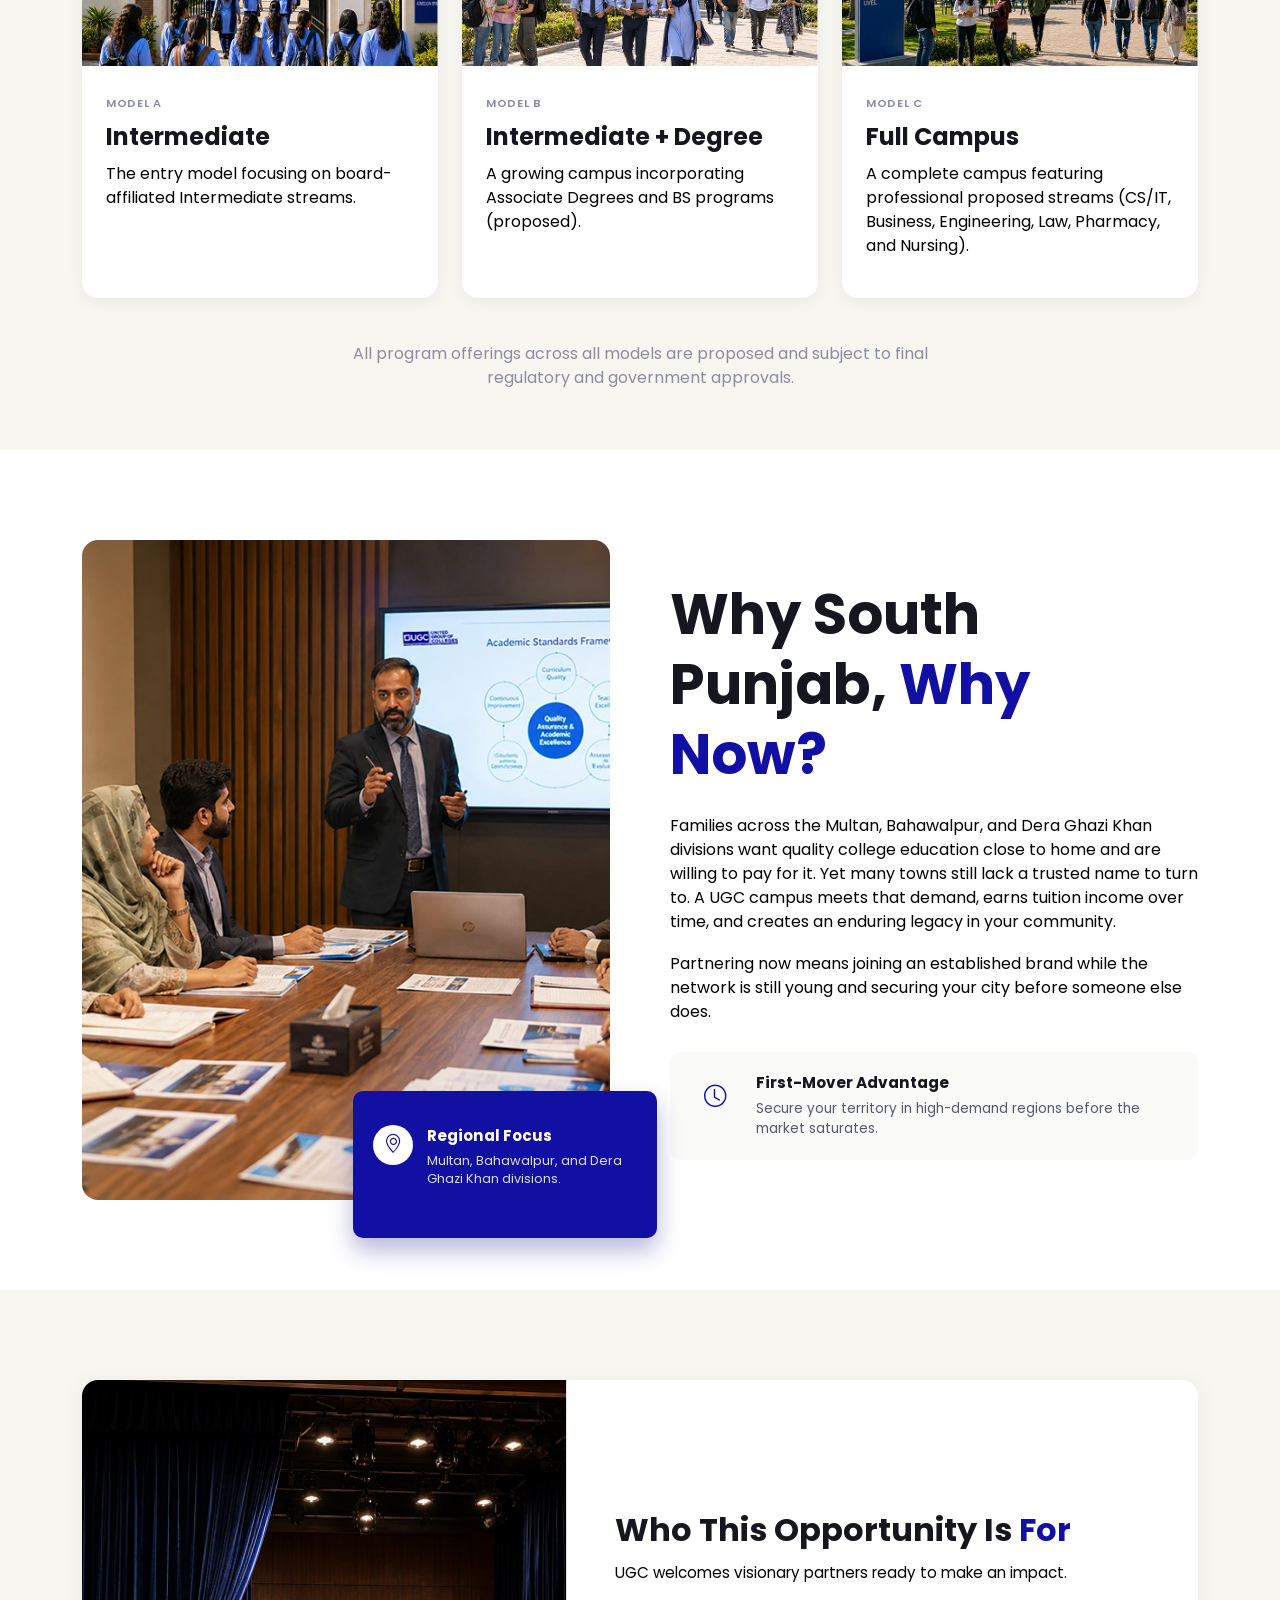
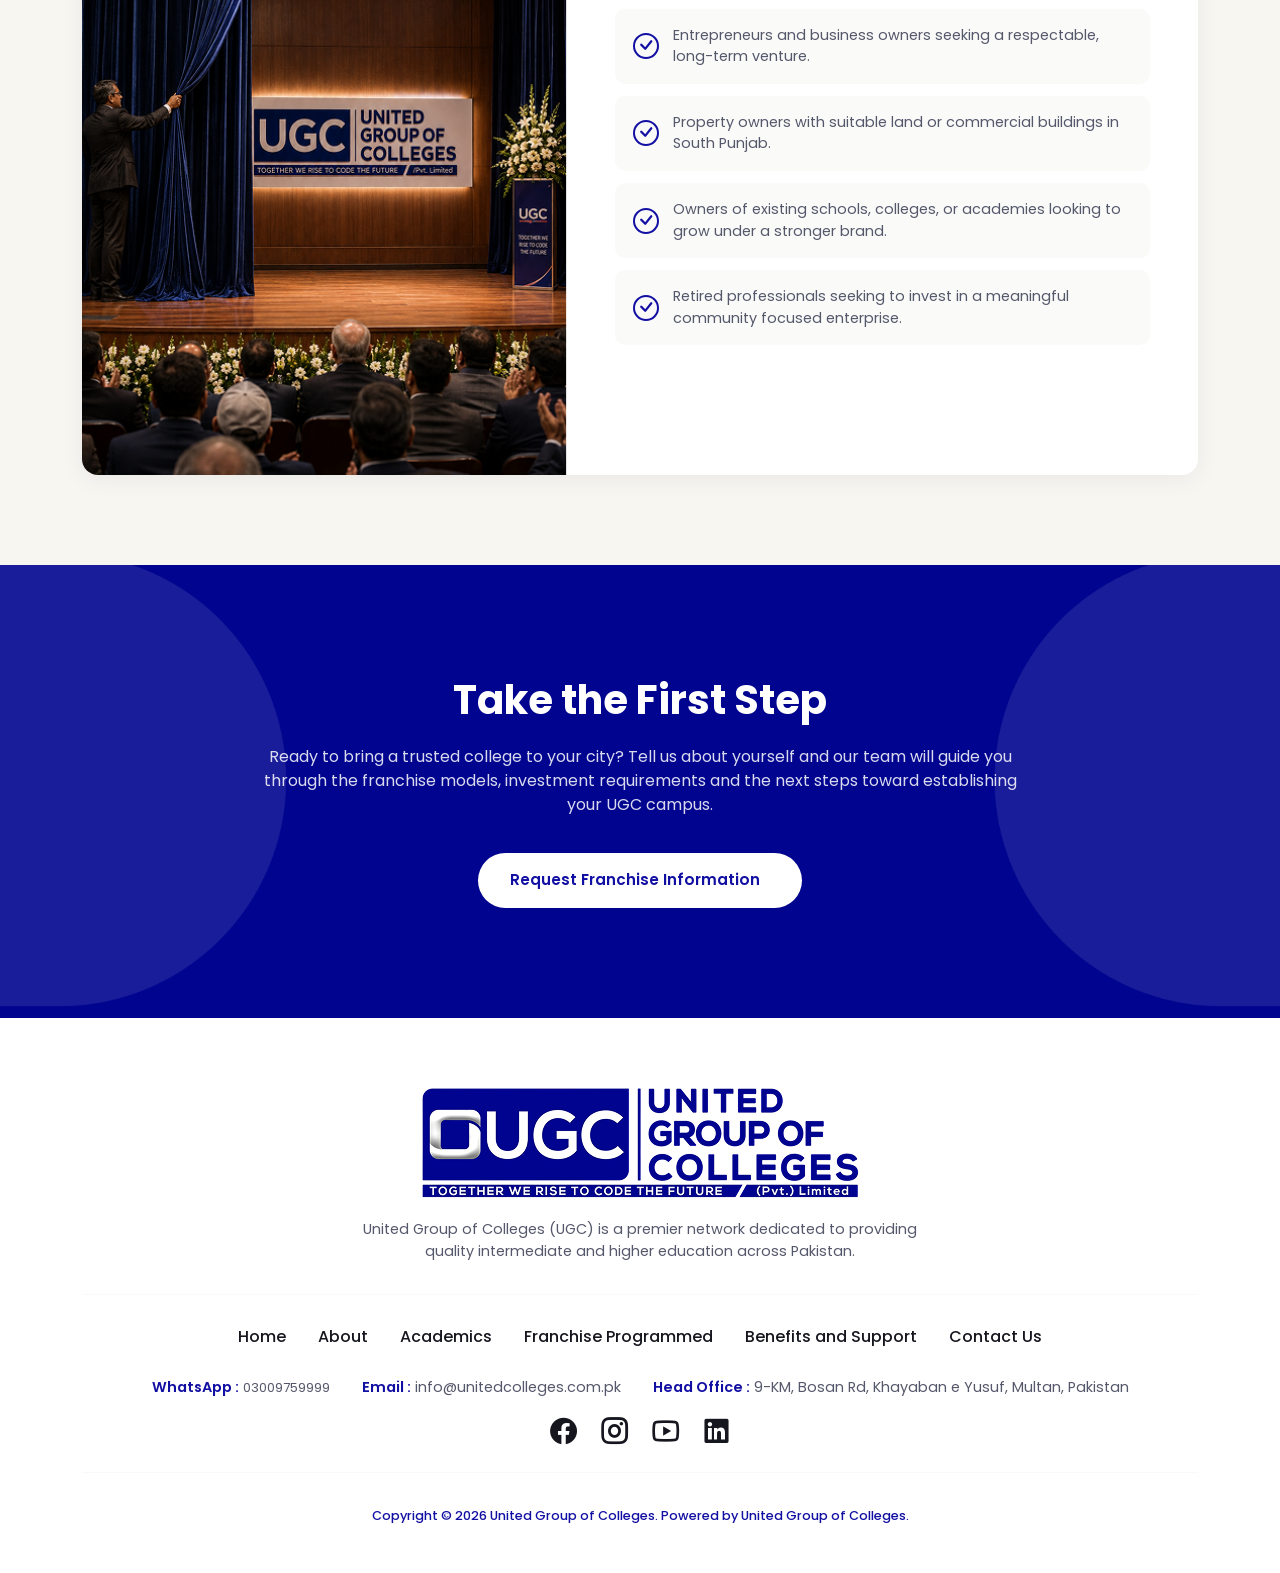
==== commit 9cc540c4: "Blog Page Added!" ====
--- a/index.html
+++ b/index.html
@@ -53,6 +53,7 @@
 								<li><a href="franchise.html">Franchise Programmed</a></li>
 								<li><a href="programmes-and-models.html">Programs and Models</a></li>
 								<li><a href="faq.html">FAQ</a></li>
+								<li><a href="blog.html">Blog</a></li>
 								<li><a href="request-information.html">Request Information</a></li>
 							</ul>
 
--- a/css/style.css
+++ b/css/style.css
@@ -1531,4 +1531,244 @@
   }
 }
 
-
+/* ==========================================================================
+   Header nav — one extra item (Blog) needs a bit more breathing room than
+   the theme's own compact-font breakpoint gives it right around 1440px.
+   ========================================================================== */
+
+.main_nav_list {
+  gap: clamp(6px, 1vw, 20px) !important;
+}
+
+.main_nav_list > li > a {
+  font-size: 0.875rem;
+  padding-left: 0;
+  padding-right: 0;
+}
+
+/* ==========================================================================
+   Blog — Cards, Pagination, Single Post
+   ========================================================================== */
+
+.blog-grid {
+  align-items: stretch;
+}
+
+.blog-card {
+  background-color: var(--white);
+  border-radius: var(--radius-lg);
+  overflow: hidden;
+  box-shadow: 0 4px 16px rgba(20, 20, 60, 0.06);
+  transition: transform 0.25s ease, box-shadow 0.25s ease;
+  display: flex;
+  flex-direction: column;
+}
+
+.blog-card:hover {
+  transform: translateY(-6px);
+  box-shadow: 0 12px 28px rgba(20, 20, 60, 0.12);
+}
+
+.blog-card__image {
+  display: block;
+  height: 200px;
+  overflow: hidden;
+}
+
+.blog-card__image img {
+  width: 100%;
+  height: 100%;
+  object-fit: cover;
+  transition: transform 0.35s ease;
+}
+
+.blog-card:hover .blog-card__image img {
+  transform: scale(1.06);
+}
+
+.blog-card__body {
+  padding: 24px;
+  display: flex;
+  flex-direction: column;
+  flex: 1;
+}
+
+.blog-card__category {
+  display: inline-block;
+  color: var(--navy);
+  font-size: 0.7rem;
+  font-weight: 700;
+  letter-spacing: 0.06em;
+  text-transform: uppercase;
+  margin-bottom: 10px;
+}
+
+.blog-card__body h3 {
+  font-size: 1.1rem;
+  line-height: 1.35;
+  margin-bottom: 10px;
+}
+
+.blog-card__body h3 a {
+  color: var(--text-dark);
+  text-decoration: none;
+}
+
+.blog-card__body h3 a:hover {
+  color: var(--navy);
+}
+
+.blog-card__excerpt {
+  font-size: 0.88rem;
+  color: var(--text-body);
+  margin-bottom: 16px;
+  flex: 1;
+}
+
+.blog-card__meta {
+  display: flex;
+  flex-wrap: wrap;
+  align-items: center;
+  gap: 14px;
+  font-size: 0.78rem;
+  color: var(--text-muted);
+  margin-bottom: 14px;
+}
+
+.blog-card__meta span {
+  display: inline-flex;
+  align-items: center;
+  gap: 5px;
+}
+
+.blog-card__link {
+  display: inline-flex;
+  align-items: center;
+  gap: 6px;
+  color: var(--navy);
+  font-weight: 600;
+  font-size: 0.88rem;
+  text-decoration: none;
+}
+
+.blog-card__link i {
+  transition: transform 0.2s ease;
+}
+
+.blog-card__link:hover i {
+  transform: translateX(3px);
+}
+
+.blog-pagination {
+  display: flex;
+  justify-content: center;
+  align-items: center;
+  gap: 10px;
+  margin-top: 48px;
+}
+
+.blog-pagination__link {
+  display: inline-flex;
+  align-items: center;
+  gap: 6px;
+  min-width: 40px;
+  height: 40px;
+  padding: 0 14px;
+  border-radius: 50px;
+  background-color: var(--white);
+  color: var(--text-body);
+  font-weight: 600;
+  font-size: 0.9rem;
+  text-decoration: none;
+  justify-content: center;
+  box-shadow: 0 2px 8px rgba(20, 20, 60, 0.06);
+  transition: background-color 0.2s ease, color 0.2s ease;
+}
+
+.blog-pagination__link:hover,
+.blog-pagination__link.is_active {
+  background-color: var(--navy);
+  color: var(--white);
+}
+
+.blog-pagination__next {
+  width: auto;
+  padding: 0 18px;
+}
+
+/* Single post */
+
+.blog-post-section {
+  padding: 90px 0 40px;
+}
+
+.blog-post {
+  max-width: 800px;
+  margin: 0 auto;
+}
+
+.blog-post__back {
+  display: inline-flex;
+  align-items: center;
+  gap: 8px;
+  color: var(--navy);
+  font-weight: 600;
+  font-size: 0.9rem;
+  text-decoration: none;
+  margin-bottom: 24px;
+}
+
+.blog-post__back:hover {
+  text-decoration: underline;
+}
+
+.blog-post__meta {
+  display: flex;
+  flex-wrap: wrap;
+  align-items: center;
+  gap: 18px;
+  font-size: 0.85rem;
+  color: var(--text-muted);
+  padding-bottom: 24px;
+  margin-bottom: 32px;
+  border-bottom: 1px solid var(--border-light);
+}
+
+.blog-post__meta span {
+  display: inline-flex;
+  align-items: center;
+  gap: 6px;
+}
+
+.blog-post__content p {
+  font-size: 1rem;
+  color: var(--text-body);
+  margin-bottom: 20px;
+}
+
+.blog-post__content h3 {
+  font-size: 1.4rem;
+  margin: 36px 0 16px;
+}
+
+.blog-post__content img {
+  width: 100%;
+  border-radius: var(--radius-lg);
+  margin: 8px 0 28px;
+}
+
+.blog-post__content .highlight-box {
+  margin: 8px 0 28px;
+}
+
+@media (max-width: 576px) {
+  .blog-post-section {
+    padding: 56px 0 24px;
+  }
+
+  .blog-post__content h3 {
+    font-size: 1.2rem;
+  }
+}
+
+
